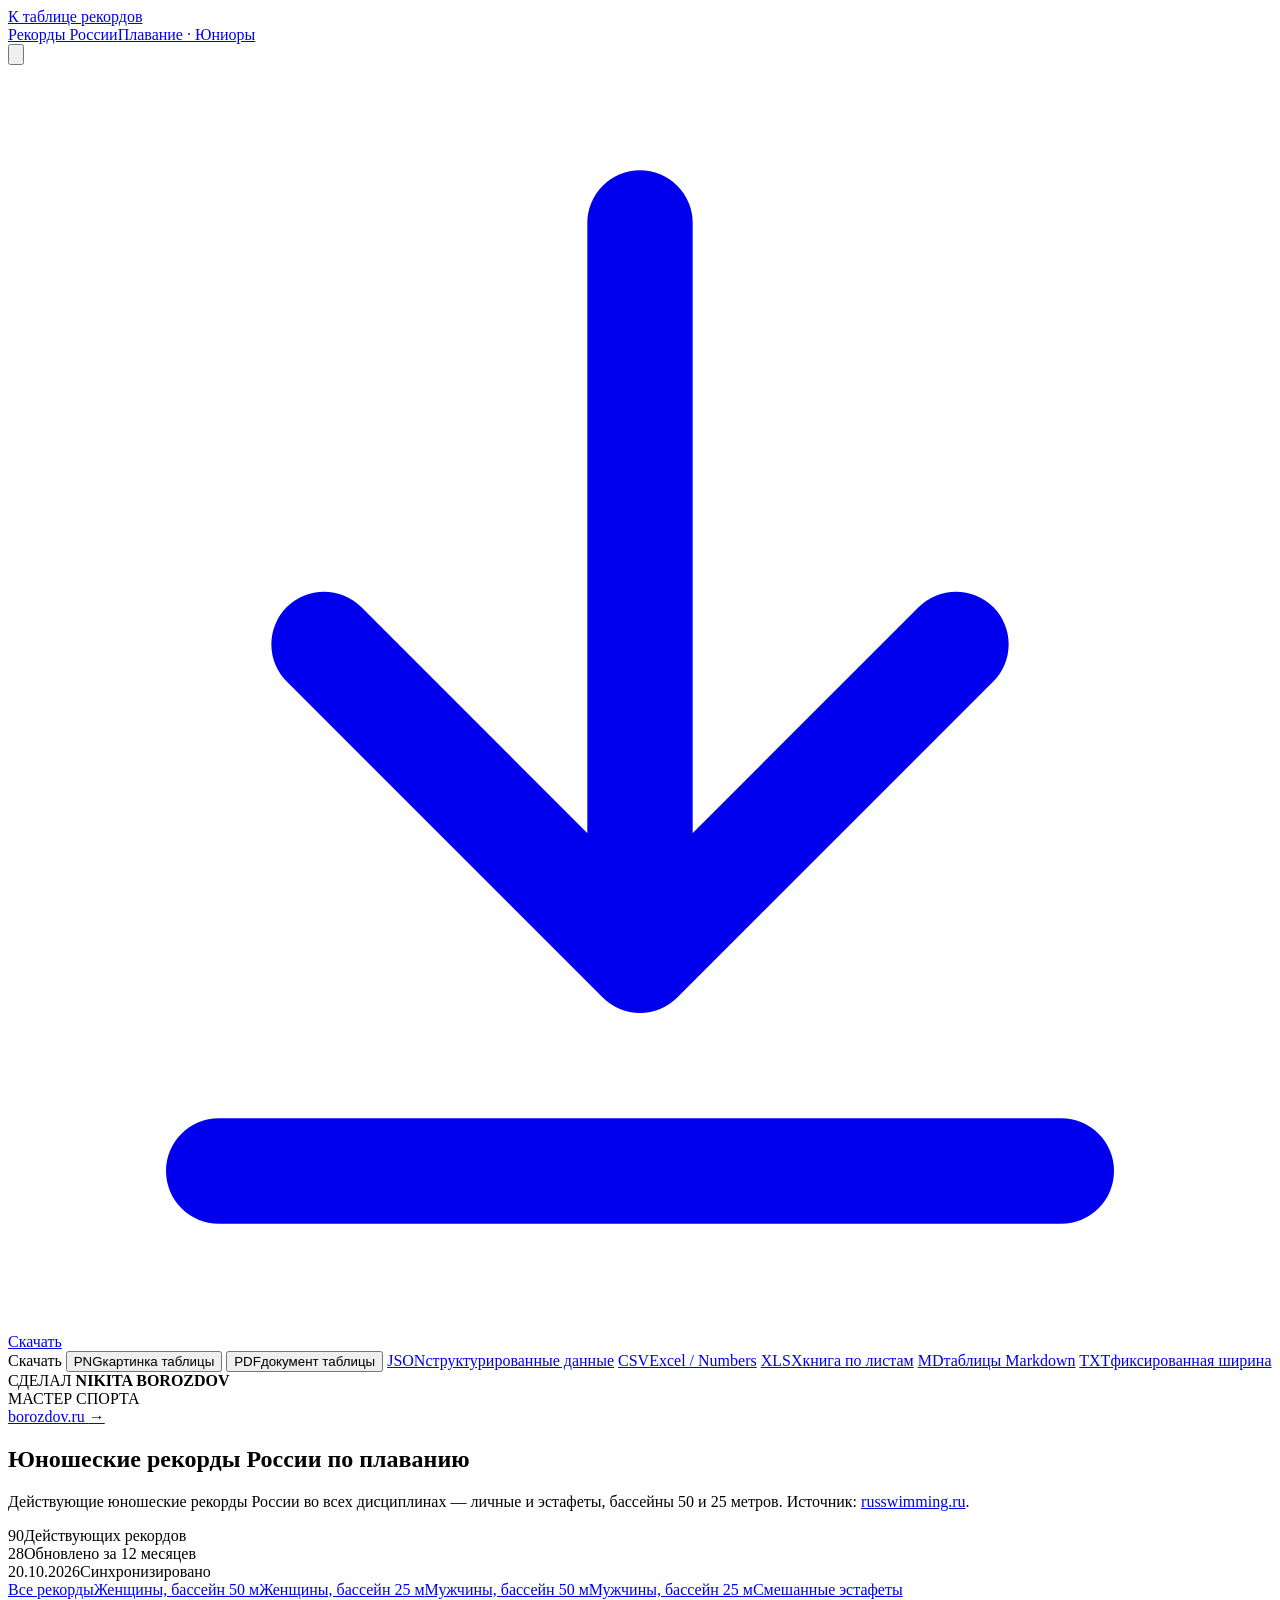
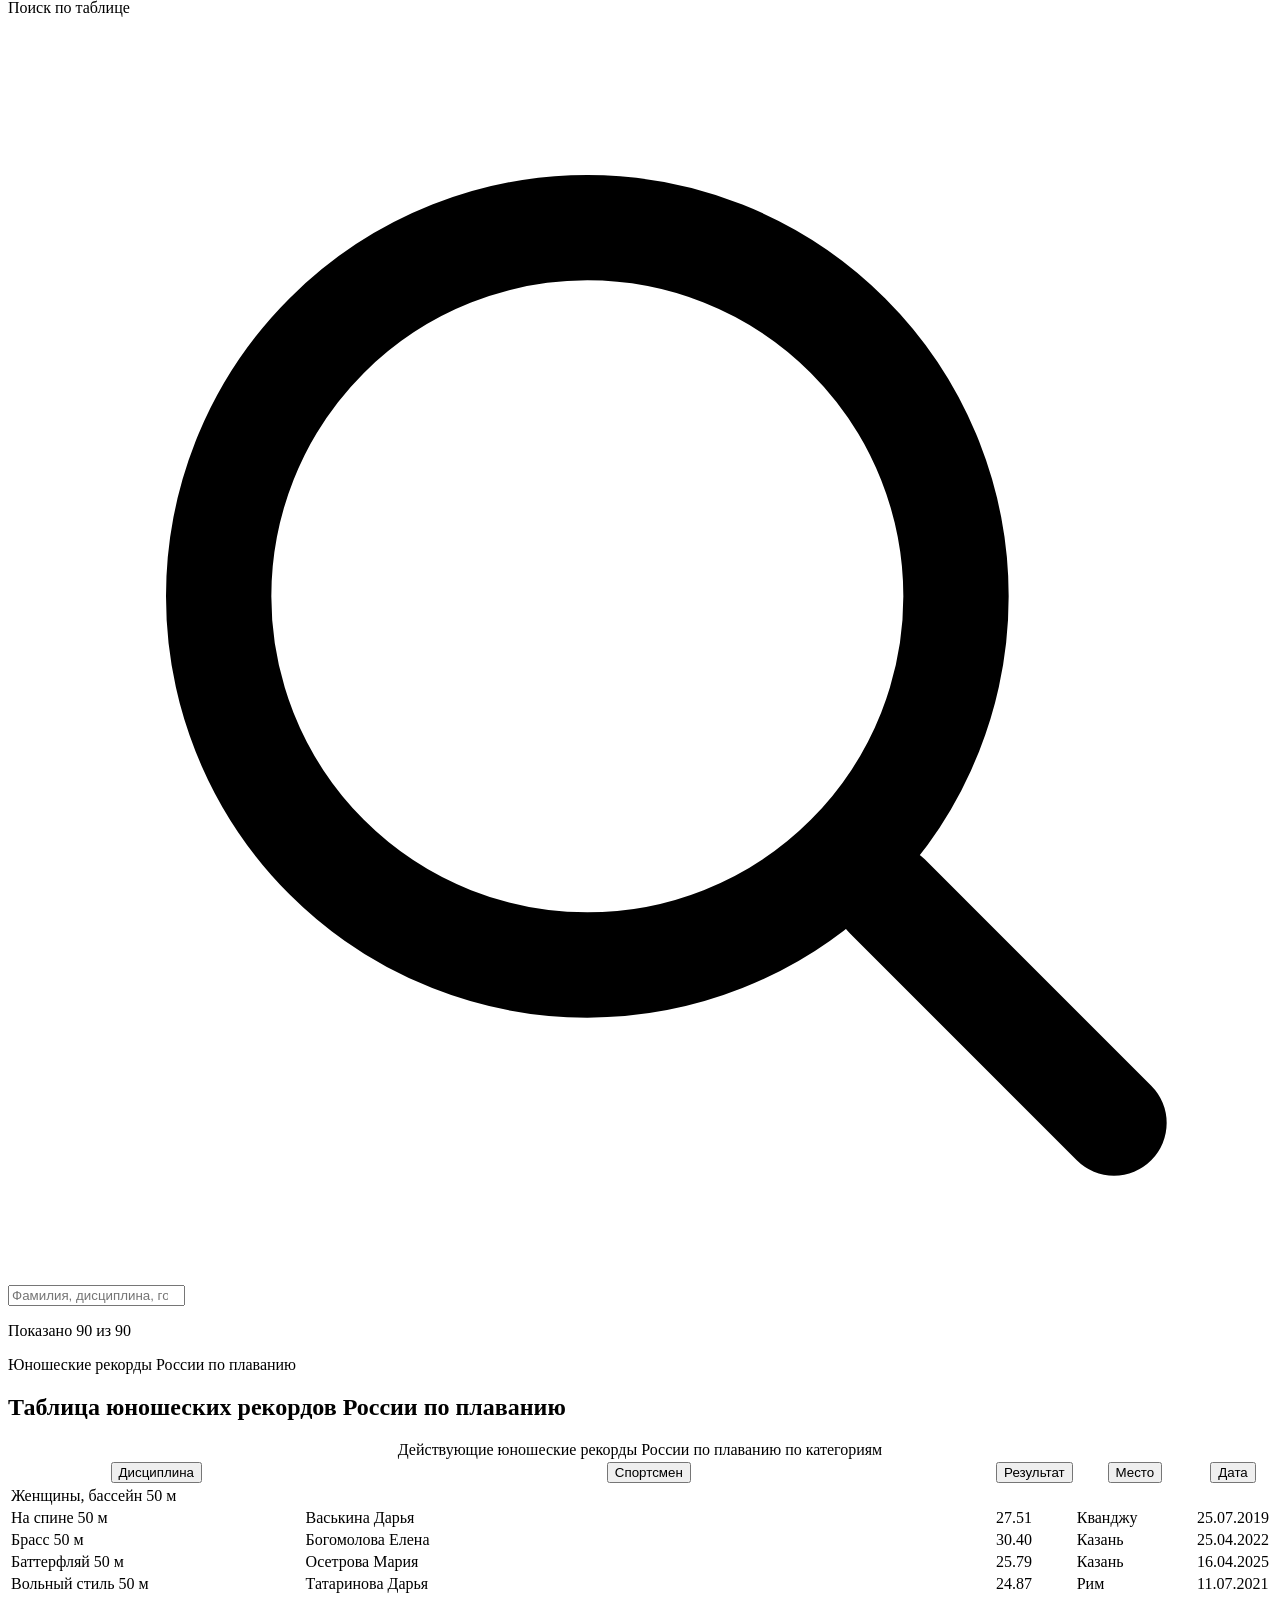
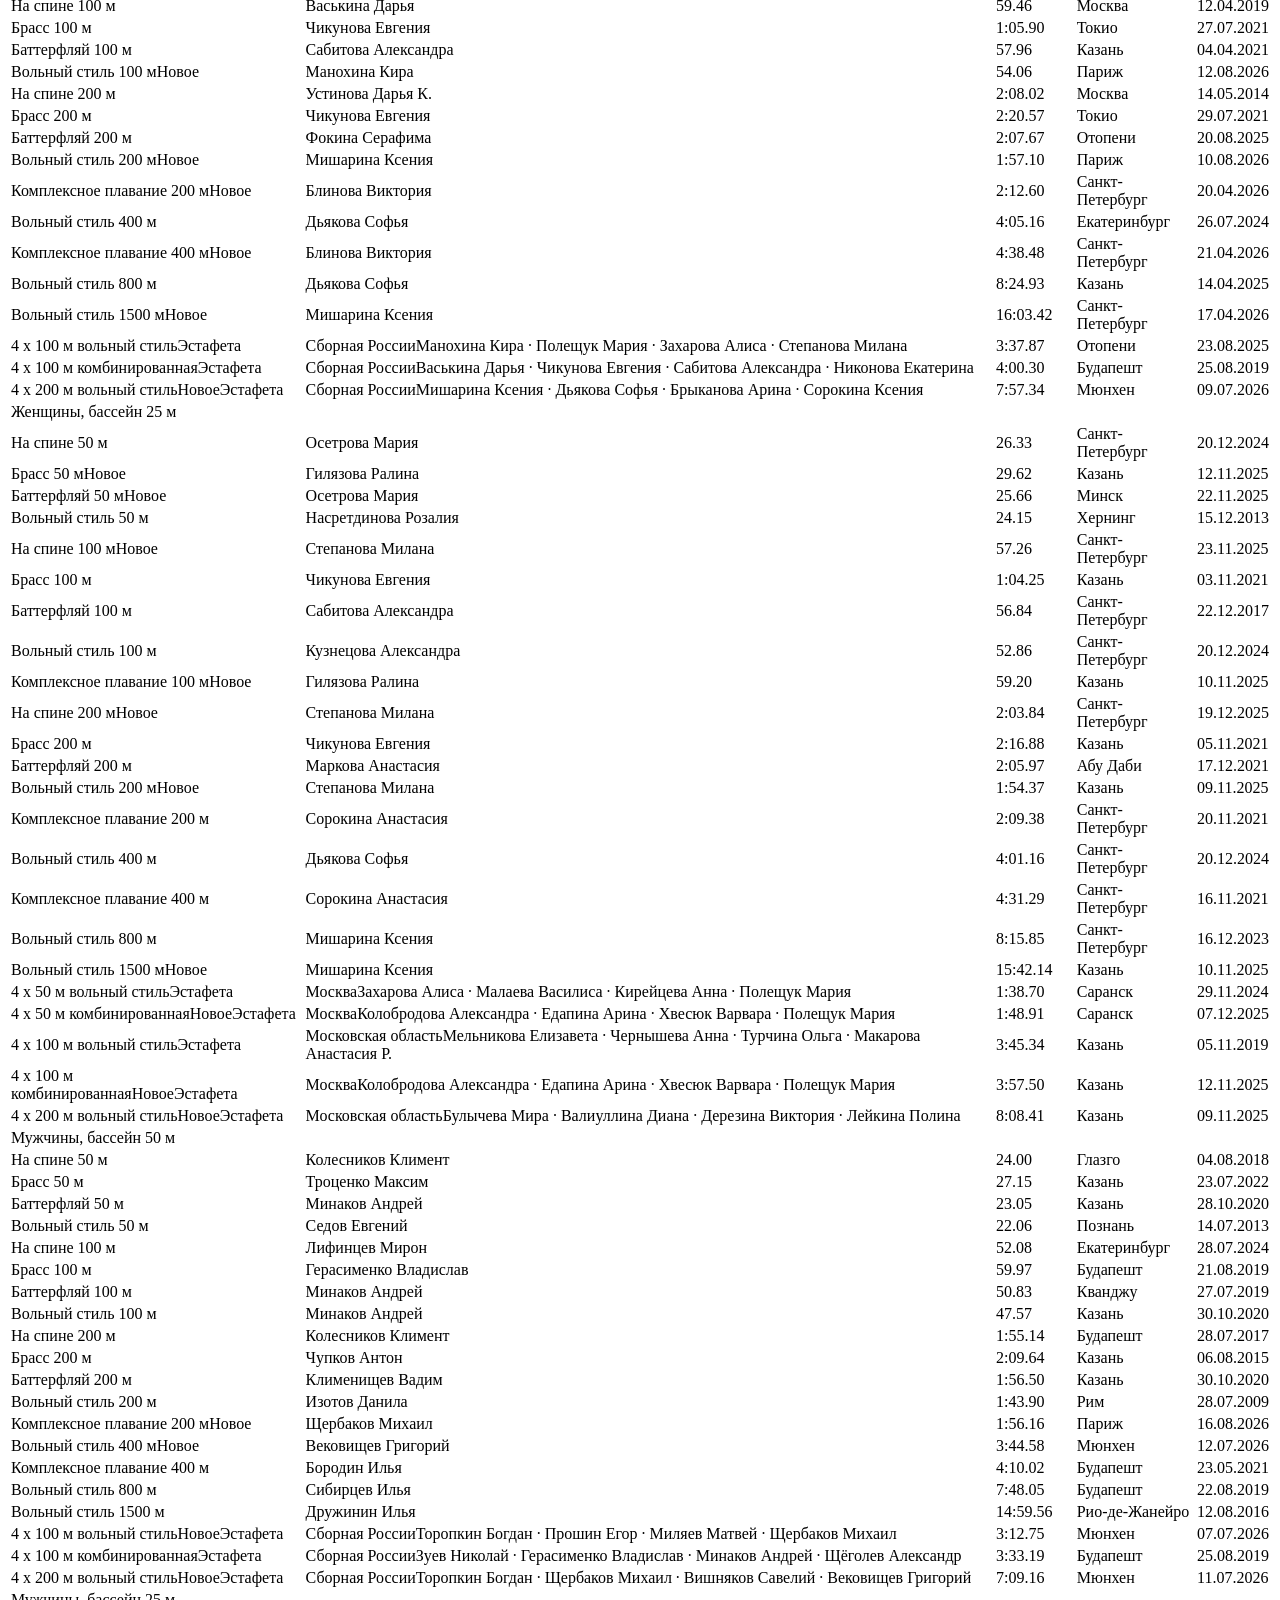
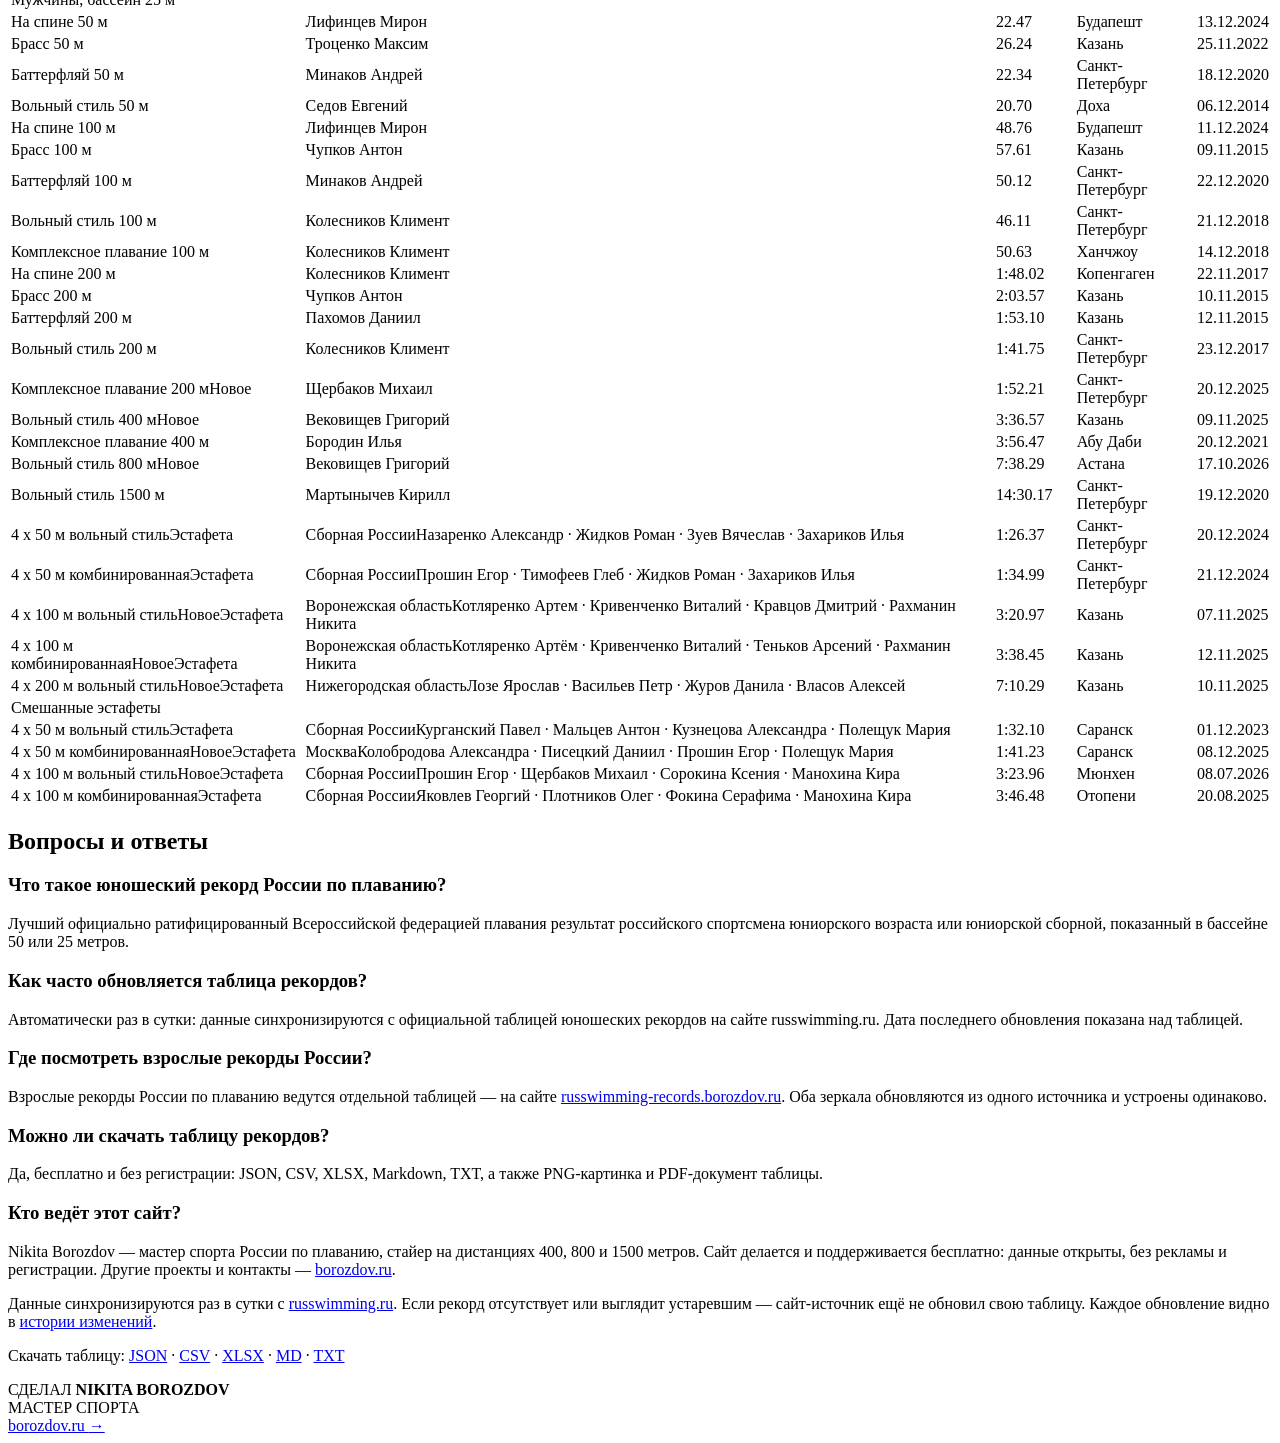
==== public/index.html @ cd6a2c94 "data: update records 2026-10-20" ====
<!doctype html>
<html lang="ru" class="no-js" data-theme="obsidian">
<head>
<meta charset="utf-8">
<meta name="viewport" content="width=device-width, initial-scale=1, viewport-fit=cover">
<meta name="theme-color" id="theme-color" content="#0d0d0d">
<script>
(function () {
  var d = document.documentElement;
  d.classList.remove("no-js");
  var lik = "obsidian";
  try {
    var saved = localStorage.getItem("lik");
    if (saved === "titan" || saved === "obsidian") lik = saved;
    else if (window.matchMedia("(prefers-color-scheme: light)").matches) lik = "titan";
  } catch (e) {}
  d.setAttribute("data-theme", lik);
  var m = document.getElementById("theme-color");
  if (m) m.setAttribute("content", lik === "titan" ? "#fafafa" : "#0d0d0d");
})();
</script>
<title>Юношеские рекорды России по плаванию — таблица 2026, бассейны 50 и 25 м</title>
<meta name="description" content="Действующие юношеские рекорды России по плаванию: личные и эстафетные, бассейны 50 и 25 м. Таблица обновляется ежедневно. Скачать бесплатно: JSON, CSV, XLSX, PDF.">
<meta name="keywords" content="юношеские рекорды России по плаванию, юниорские рекорды плавание, юниоры, рекорды России по плаванию, плавание рекорды, вольный стиль, брасс, баттерфляй, на спине, комплексное плавание, бассейн 50м, бассейн 25м, russwimming">
<meta name="robots" content="index, follow">
<meta name="author" content="Никита Бороздов">
<link rel="canonical" href="https://russwimming-records-junior.borozdov.ru/">
<meta property="og:type" content="website">
<meta property="og:site_name" content="Юношеские рекорды России по плаванию">
<meta property="og:title" content="Юношеские рекорды России по плаванию">
<meta property="og:description" content="Действующие юношеские рекорды России по плаванию: личные и эстафетные, бассейны 50 и 25 м. Таблица обновляется ежедневно. Скачать бесплатно: JSON, CSV, XLSX, PDF.">
<meta property="og:url" content="https://russwimming-records-junior.borozdov.ru/">
<meta property="og:locale" content="ru_RU">
<meta property="og:image" content="https://russwimming-records-junior.borozdov.ru/og-image.png">
<meta property="og:image:width" content="1200">
<meta property="og:image:height" content="630">
<meta property="og:image:alt" content="Юношеские рекорды России по плаванию — актуальная таблица">
<meta name="twitter:card" content="summary_large_image">
<meta name="twitter:title" content="Юношеские рекорды России по плаванию">
<meta name="twitter:description" content="Действующие юношеские рекорды России по плаванию: личные и эстафетные, бассейны 50 и 25 м. Таблица обновляется ежедневно. Скачать бесплатно: JSON, CSV, XLSX, PDF.">
<meta name="twitter:image" content="https://russwimming-records-junior.borozdov.ru/og-image.png">
<meta name="google-site-verification" content="qOwWmdq24kGcVTyxc1GL2W8TxQk63Z5lBH3NSv4hH4s">
<meta name="yandex-verification" content="80f947e774535d84">
<link rel="icon" type="image/png" sizes="120x120" href="/favicon-120.png">
<link rel="icon" href="/favicon.ico" sizes="48x48">
<link rel="apple-touch-icon" href="/apple-touch-icon.png">
<meta name="apple-mobile-web-app-title" content="Юниоры">
<meta name="mobile-web-app-capable" content="yes">
<meta name="apple-mobile-web-app-capable" content="yes">
<meta name="apple-mobile-web-app-status-bar-style" content="default">
<link rel="manifest" href="/site.webmanifest">
<link rel="apple-touch-startup-image" media="screen and (device-width: 440px) and (device-height: 956px) and (-webkit-device-pixel-ratio: 3) and (orientation: portrait)" href="/splash/440x956-3x.png">
<link rel="apple-touch-startup-image" media="screen and (device-width: 430px) and (device-height: 932px) and (-webkit-device-pixel-ratio: 3) and (orientation: portrait)" href="/splash/430x932-3x.png">
<link rel="apple-touch-startup-image" media="screen and (device-width: 428px) and (device-height: 926px) and (-webkit-device-pixel-ratio: 3) and (orientation: portrait)" href="/splash/428x926-3x.png">
<link rel="apple-touch-startup-image" media="screen and (device-width: 420px) and (device-height: 912px) and (-webkit-device-pixel-ratio: 3) and (orientation: portrait)" href="/splash/420x912-3x.png">
<link rel="apple-touch-startup-image" media="screen and (device-width: 414px) and (device-height: 896px) and (-webkit-device-pixel-ratio: 3) and (orientation: portrait)" href="/splash/414x896-3x.png">
<link rel="apple-touch-startup-image" media="screen and (device-width: 414px) and (device-height: 896px) and (-webkit-device-pixel-ratio: 2) and (orientation: portrait)" href="/splash/414x896-2x.png">
<link rel="apple-touch-startup-image" media="screen and (device-width: 414px) and (device-height: 736px) and (-webkit-device-pixel-ratio: 3) and (orientation: portrait)" href="/splash/414x736-3x.png">
<link rel="apple-touch-startup-image" media="screen and (device-width: 402px) and (device-height: 874px) and (-webkit-device-pixel-ratio: 3) and (orientation: portrait)" href="/splash/402x874-3x.png">
<link rel="apple-touch-startup-image" media="screen and (device-width: 393px) and (device-height: 852px) and (-webkit-device-pixel-ratio: 3) and (orientation: portrait)" href="/splash/393x852-3x.png">
<link rel="apple-touch-startup-image" media="screen and (device-width: 390px) and (device-height: 844px) and (-webkit-device-pixel-ratio: 3) and (orientation: portrait)" href="/splash/390x844-3x.png">
<link rel="apple-touch-startup-image" media="screen and (device-width: 375px) and (device-height: 812px) and (-webkit-device-pixel-ratio: 3) and (orientation: portrait)" href="/splash/375x812-3x.png">
<link rel="apple-touch-startup-image" media="screen and (device-width: 375px) and (device-height: 667px) and (-webkit-device-pixel-ratio: 2) and (orientation: portrait)" href="/splash/375x667-2x.png">
<link rel="apple-touch-startup-image" media="screen and (device-width: 1032px) and (device-height: 1376px) and (-webkit-device-pixel-ratio: 2) and (orientation: portrait)" href="/splash/1032x1376-2x.png">
<link rel="apple-touch-startup-image" media="screen and (device-width: 1032px) and (device-height: 1376px) and (-webkit-device-pixel-ratio: 2) and (orientation: landscape)" href="/splash/1032x1376-2x-landscape.png">
<link rel="apple-touch-startup-image" media="screen and (device-width: 1024px) and (device-height: 1366px) and (-webkit-device-pixel-ratio: 2) and (orientation: portrait)" href="/splash/1024x1366-2x.png">
<link rel="apple-touch-startup-image" media="screen and (device-width: 1024px) and (device-height: 1366px) and (-webkit-device-pixel-ratio: 2) and (orientation: landscape)" href="/splash/1024x1366-2x-landscape.png">
<link rel="apple-touch-startup-image" media="screen and (device-width: 834px) and (device-height: 1210px) and (-webkit-device-pixel-ratio: 2) and (orientation: portrait)" href="/splash/834x1210-2x.png">
<link rel="apple-touch-startup-image" media="screen and (device-width: 834px) and (device-height: 1210px) and (-webkit-device-pixel-ratio: 2) and (orientation: landscape)" href="/splash/834x1210-2x-landscape.png">
<link rel="apple-touch-startup-image" media="screen and (device-width: 834px) and (device-height: 1194px) and (-webkit-device-pixel-ratio: 2) and (orientation: portrait)" href="/splash/834x1194-2x.png">
<link rel="apple-touch-startup-image" media="screen and (device-width: 834px) and (device-height: 1194px) and (-webkit-device-pixel-ratio: 2) and (orientation: landscape)" href="/splash/834x1194-2x-landscape.png">
<link rel="apple-touch-startup-image" media="screen and (device-width: 834px) and (device-height: 1112px) and (-webkit-device-pixel-ratio: 2) and (orientation: portrait)" href="/splash/834x1112-2x.png">
<link rel="apple-touch-startup-image" media="screen and (device-width: 834px) and (device-height: 1112px) and (-webkit-device-pixel-ratio: 2) and (orientation: landscape)" href="/splash/834x1112-2x-landscape.png">
<link rel="apple-touch-startup-image" media="screen and (device-width: 820px) and (device-height: 1180px) and (-webkit-device-pixel-ratio: 2) and (orientation: portrait)" href="/splash/820x1180-2x.png">
<link rel="apple-touch-startup-image" media="screen and (device-width: 820px) and (device-height: 1180px) and (-webkit-device-pixel-ratio: 2) and (orientation: landscape)" href="/splash/820x1180-2x-landscape.png">
<link rel="apple-touch-startup-image" media="screen and (device-width: 810px) and (device-height: 1080px) and (-webkit-device-pixel-ratio: 2) and (orientation: portrait)" href="/splash/810x1080-2x.png">
<link rel="apple-touch-startup-image" media="screen and (device-width: 810px) and (device-height: 1080px) and (-webkit-device-pixel-ratio: 2) and (orientation: landscape)" href="/splash/810x1080-2x-landscape.png">
<link rel="apple-touch-startup-image" media="screen and (device-width: 768px) and (device-height: 1024px) and (-webkit-device-pixel-ratio: 2) and (orientation: portrait)" href="/splash/768x1024-2x.png">
<link rel="apple-touch-startup-image" media="screen and (device-width: 768px) and (device-height: 1024px) and (-webkit-device-pixel-ratio: 2) and (orientation: landscape)" href="/splash/768x1024-2x-landscape.png">
<link rel="apple-touch-startup-image" media="screen and (device-width: 744px) and (device-height: 1133px) and (-webkit-device-pixel-ratio: 2) and (orientation: portrait)" href="/splash/744x1133-2x.png">
<link rel="apple-touch-startup-image" media="screen and (device-width: 744px) and (device-height: 1133px) and (-webkit-device-pixel-ratio: 2) and (orientation: landscape)" href="/splash/744x1133-2x-landscape.png">
<link rel="preload" href="/assets/fonts/inter-cyrillic.woff2?v=aebf2ab4" as="font" type="font/woff2" crossorigin>
<link rel="preload" href="/assets/fonts/inter-latin.woff2?v=c9407645" as="font" type="font/woff2" crossorigin>
<link rel="preload" href="/assets/fonts/jetbrains-mono-latin.woff2?v=2c32b9b3" as="font" type="font/woff2" crossorigin>
<style>/* Локальные шрифты. Сгенерировано scripts/fetch_fonts.py — руками не править. */

@font-face {
  font-family: 'Inter';
  font-style: normal;
  font-weight: 400 700;
  font-display: swap;
  src: url('/assets/fonts/inter-cyrillic.woff2?v=aebf2ab4') format('woff2');
  unicode-range: U+0301, U+0400-045F, U+0490-0491, U+04B0-04B1, U+2116;
}

@font-face {
  font-family: 'Inter';
  font-style: normal;
  font-weight: 400 700;
  font-display: swap;
  src: url('/assets/fonts/inter-latin.woff2?v=c9407645') format('woff2');
  unicode-range: U+0000-00FF, U+0131, U+0152-0153, U+02BB-02BC, U+02C6, U+02DA, U+02DC, U+0304, U+0308, U+0329, U+2000-206F, U+20AC, U+2122, U+2191, U+2193, U+2212, U+2215, U+FEFF, U+FFFD;
}

@font-face {
  font-family: 'JetBrains Mono';
  font-style: normal;
  font-weight: 400 700;
  font-display: swap;
  src: url('/assets/fonts/jetbrains-mono-cyrillic.woff2?v=4995a9a4') format('woff2');
  unicode-range: U+0301, U+0400-045F, U+0490-0491, U+04B0-04B1, U+2116;
}

@font-face {
  font-family: 'JetBrains Mono';
  font-style: normal;
  font-weight: 400 700;
  font-display: swap;
  src: url('/assets/fonts/jetbrains-mono-latin.woff2?v=2c32b9b3') format('woff2');
  unicode-range: U+0000-00FF, U+0131, U+0152-0153, U+02BB-02BC, U+02C6, U+02DA, U+02DC, U+0304, U+0308, U+0329, U+2000-206F, U+20AC, U+2122, U+2191, U+2193, U+2212, U+2215, U+FEFF, U+FFFD;
}
</style>
<link rel="stylesheet" href="/assets/style.css?v=80a8dc50">
<script>
(function(m,e,t,r,i,k,a){
    m[i]=m[i]||function(){(m[i].a=m[i].a||[]).push(arguments)};
    m[i].l=1*new Date();
})(window, document, 'script', 'https://mc.yandex.ru/metrika/tag.js?id=109048777', 'ym');
window.YM_COUNTER_ID = 109048777;
ym(109048777, 'init', {ssr:true, webvisor:true, clickmap:true, ecommerce:"dataLayer", referrer: document.referrer, url: location.href, accurateTrackBounce:true, trackLinks:true});
(function () {
  function start() {
    for (var j = 0; j < document.scripts.length; j++) {if (document.scripts[j].src === 'https://mc.yandex.ru/metrika/tag.js?id=109048777') { return; }}
    var k = document.createElement('script'), a = document.getElementsByTagName('script')[0];
    k.async = 1;
    k.src = 'https://mc.yandex.ru/metrika/tag.js?id=109048777';
    a.parentNode.insertBefore(k, a);
  }
  if (document.readyState === "complete") start();
  else window.addEventListener("load", start, { once: true });
})();
</script>
<noscript><div><img src="https://mc.yandex.ru/watch/109048777" style="position:absolute; left:-9999px;" alt=""></div></noscript>
<script type="application/ld+json">{"@context": "https://schema.org", "@graph": [{"@type": "WebSite", "@id": "https://russwimming-records-junior.borozdov.ru/#website", "url": "https://russwimming-records-junior.borozdov.ru/", "name": "Юношеские рекорды России по плаванию", "description": "Действующие юношеские рекорды России по плаванию: личные и эстафетные, бассейны 50 и 25 м. Таблица обновляется ежедневно. Скачать бесплатно: JSON, CSV, XLSX, PDF.", "inLanguage": "ru", "publisher": {"@type": "Person", "name": "Никита Бороздов", "url": "https://borozdov.ru/"}}, {"@type": "Dataset", "@id": "https://russwimming-records-junior.borozdov.ru/#dataset", "name": "Юношеские рекорды России по плаванию", "description": "Действующие юношеские рекорды России по плаванию: личные и эстафетные, бассейны 50 и 25 м. Таблица обновляется ежедневно. Скачать бесплатно: JSON, CSV, XLSX, PDF.", "url": "https://russwimming-records-junior.borozdov.ru/", "inLanguage": "ru", "keywords": ["юношеские рекорды России", "рекорды России", "плавание", "бассейн 50 м", "бассейн 25 м", "эстафеты"], "dateModified": "2026-10-20T10:43:21Z", "temporalCoverage": "2009/2026", "isBasedOn": "https://russwimming.ru/records/junior/", "license": "https://creativecommons.org/licenses/by/4.0/", "creator": {"@type": "Organization", "name": "Всероссийская федерация плавания", "url": "https://russwimming.ru"}, "distribution": [{"@type": "DataDownload", "encodingFormat": "application/json", "contentUrl": "https://russwimming-records-junior.borozdov.ru/records.json"}, {"@type": "DataDownload", "encodingFormat": "text/csv", "contentUrl": "https://russwimming-records-junior.borozdov.ru/records.csv"}, {"@type": "DataDownload", "encodingFormat": "application/vnd.openxmlformats-officedocument.spreadsheetml.sheet", "contentUrl": "https://russwimming-records-junior.borozdov.ru/records.xlsx"}, {"@type": "DataDownload", "encodingFormat": "text/markdown", "contentUrl": "https://russwimming-records-junior.borozdov.ru/records.md"}, {"@type": "DataDownload", "encodingFormat": "text/plain", "contentUrl": "https://russwimming-records-junior.borozdov.ru/records.txt"}]}, {"@type": "FAQPage", "@id": "https://russwimming-records-junior.borozdov.ru/#faq", "mainEntity": [{"@type": "Question", "name": "Что такое юношеский рекорд России по плаванию?", "acceptedAnswer": {"@type": "Answer", "text": "Лучший официально ратифицированный Всероссийской федерацией плавания результат российского спортсмена юниорского возраста или юниорской сборной, показанный в бассейне 50 или 25 метров."}}, {"@type": "Question", "name": "Как часто обновляется таблица рекордов?", "acceptedAnswer": {"@type": "Answer", "text": "Автоматически раз в сутки: данные синхронизируются с официальной таблицей юношеских рекордов на сайте russwimming.ru. Дата последнего обновления показана над таблицей."}}, {"@type": "Question", "name": "Где посмотреть взрослые рекорды России?", "acceptedAnswer": {"@type": "Answer", "text": "Взрослые рекорды России по плаванию ведутся отдельной таблицей — на сайте russwimming-records.borozdov.ru. Оба зеркала обновляются из одного источника и устроены одинаково."}}, {"@type": "Question", "name": "Можно ли скачать таблицу рекордов?", "acceptedAnswer": {"@type": "Answer", "text": "Да, бесплатно и без регистрации: JSON, CSV, XLSX, Markdown, TXT, а также PNG-картинка и PDF-документ таблицы."}}, {"@type": "Question", "name": "Кто ведёт этот сайт?", "acceptedAnswer": {"@type": "Answer", "text": "Nikita Borozdov — мастер спорта России по плаванию, стайер на дистанциях 400, 800 и 1500 метров. Сайт делается и поддерживается бесплатно: данные открыты, без рекламы и регистрации. Другие проекты и контакты — borozdov.ru."}}]}]}</script>
</head>
<body>
<a class="skip-link" href="#table">К таблице рекордов</a>

<header class="site-header">
  <div class="shell header-inner">
    <div class="brand">
      <a class="wordmark" href="/">Рекорды России<span class="wordmark-sub">Плавание · Юниоры</span></a>
    </div>
    <div class="header-actions">
      <button class="icon-btn js-only" id="theme-toggle" aria-label="Сменить лик"><svg viewBox="0 0 24 24" fill="none" stroke="currentColor" stroke-width="2" stroke-linecap="round" stroke-linejoin="round" aria-hidden="true"><circle cx="12" cy="12" r="4"/><path d="M12 2v2M12 20v2M4.93 4.93l1.41 1.41M17.66 17.66l1.41 1.41M2 12h2M20 12h2M4.93 19.07l1.41-1.41M17.66 6.34l1.41-1.41"/></svg></button>
      <div class="dl" id="dl-menu">
        <a class="btn btn-primary" id="dl-btn" href="#downloads" aria-haspopup="true" aria-expanded="false" aria-controls="dl-panel">
          <svg viewBox="0 0 24 24" fill="none" stroke="currentColor" stroke-width="2" stroke-linecap="round" stroke-linejoin="round" aria-hidden="true"><path d="M12 3v12M6 11l6 6 6-6M4 21h16"/></svg>
          <span class="btn-label">Скачать</span>
        </a>
        <div class="dl-panel" id="dl-panel">
          <span class="label dl-title" aria-hidden="true">Скачать</span>
          <button type="button" class="js-only" id="dl-png-btn"><span class="fmt">PNG</span><span class="hint">картинка таблицы</span></button>
          <button type="button" class="js-only" id="dl-pdf-btn"><span class="fmt">PDF</span><span class="hint">документ таблицы</span></button>
          <span class="dl-sep js-only" role="separator"></span>
          <a href="/records.json" download><span class="fmt">JSON</span><span class="hint">структурированные данные</span></a>
          <a href="/records.csv" download><span class="fmt">CSV</span><span class="hint">Excel / Numbers</span></a>
          <a href="/records.xlsx" download><span class="fmt">XLSX</span><span class="hint">книга по листам</span></a>
          <a href="/records.md" download><span class="fmt">MD</span><span class="hint">таблицы Markdown</span></a>
          <a href="/records.txt" download><span class="fmt">TXT</span><span class="hint">фиксированная ширина</span></a>
          <span class="dl-sep js-only" id="install-sep" role="separator" hidden></span>
          <button type="button" class="js-only" id="install" hidden><span class="fmt">APP</span><span class="hint">установить приложение</span></button>
        </div>
      </div>
    </div>
  </div>
</header>
<p class="net-note label js-only" id="net-note" hidden></p>

<div class="author-strip">
  <div class="shell author-strip-inner">
    <div class="signature">СДЕЛАЛ <b>NIKITA BOROZDOV</b><br>МАСТЕР СПОРТА</div>
    <a class="btn author-link" href="https://borozdov.ru/?utm_source=russwimming-records-junior.borozdov.ru&amp;utm_medium=referral&amp;utm_campaign=header" rel="author noopener" target="_blank">borozdov.ru <span class="arrow" aria-hidden="true">&#8594;</span></a>
  </div>
</div>

<main class="shell" id="main">
  <section class="hero">
    
    <h1>Юношеские рекорды России по плаванию</h1>
    <p class="hero-meta">Действующие юношеские рекорды России во всех дисциплинах — личные и эстафеты, бассейны 50 и 25 метров. Источник: <a href="https://russwimming.ru/records/junior/" rel="noopener" target="_blank">russwimming.ru</a>.</p>
    <div class="stat-strip"><div class="stat"><span class="stat-value">90</span><span class="label">Действующих рекордов</span></div><div class="stat"><span class="stat-value">28</span><span class="label">Обновлено за 12 месяцев</span></div><div class="stat"><span class="stat-value">20.10.2026</span><span class="label">Синхронизировано</span></div></div>
  </section>

  <nav class="cat-nav" aria-label="Категории рекордов"><a class="cat-link is-current" href="/" aria-current="page">Все рекорды</a><a class="cat-link" href="/women-lcm/">Женщины, бассейн 50 м</a><a class="cat-link" href="/women-scm/">Женщины, бассейн 25 м</a><a class="cat-link" href="/men-lcm/">Мужчины, бассейн 50 м</a><a class="cat-link" href="/men-scm/">Мужчины, бассейн 25 м</a><a class="cat-link" href="/mixed/">Смешанные эстафеты</a></nav>

  <section class="controls js-only" aria-label="Поиск и фильтры">
    <div class="search-row">
      <label class="search">
        <span class="sr-only">Поиск по таблице</span>
        <svg class="search-icon" viewBox="0 0 24 24" fill="none" stroke="currentColor" stroke-width="2" stroke-linecap="round" aria-hidden="true"><circle cx="11" cy="11" r="7"/><path d="m21 21-4.3-4.3"/></svg>
        <input id="search" type="search" placeholder="Фамилия, дисциплина, город…" autocomplete="off" autocorrect="off" autocapitalize="off" spellcheck="false" enterkeyhint="search">
      </label>
      <p class="result-count label" id="visible-count" role="status" aria-live="polite">Показано 90 из 90</p>
    </div>
    <div class="filters" id="filters"></div>
  </section>

  <p class="print-head"><span class="print-title">Юношеские рекорды России по плаванию</span><span class="print-meta"></span></p>

  <section id="table" tabindex="-1" aria-labelledby="table-h">
    <h2 id="table-h" class="sr-only">Таблица юношеских рекордов России по плаванию</h2>
    <div class="table-frame"><div class="table-scroll"><table class="records" role="table"><caption class="sr-only">Действующие юношеские рекорды России по плаванию по категориям</caption><thead role="rowgroup"><tr role="row"><th scope="col" role="columnheader" class="col-disc th-sortable" data-key="disc" aria-sort="none"><button type="button" class="th-btn">Дисциплина<span class="sort-ind" aria-hidden="true"></span></button></th><th scope="col" role="columnheader" class="col-athlete th-sortable" data-key="athlete" aria-sort="none"><button type="button" class="th-btn">Спортсмен<span class="sort-ind" aria-hidden="true"></span></button></th><th scope="col" role="columnheader" class="col-result th-sortable" data-key="result" aria-sort="none"><button type="button" class="th-btn">Результат<span class="sort-ind" aria-hidden="true"></span></button></th><th scope="col" role="columnheader" class="col-location th-sortable" data-key="location" aria-sort="none"><button type="button" class="th-btn">Место<span class="sort-ind" aria-hidden="true"></span></button></th><th scope="col" role="columnheader" class="col-date th-sortable" data-key="date" aria-sort="none"><button type="button" class="th-btn">Дата<span class="sort-ind" aria-hidden="true"></span></button></th></tr></thead><tbody role="rowgroup" data-cat="women-lcm" aria-label="Женщины, бассейн 50 м"><tr class="group-row" role="row"><td role="cell" colspan="5"><span class="group-title">Женщины, бассейн 50 м</span></td></tr><tr role="row" data-i="1" data-sex="women" data-pool="lcm" data-stroke="backstroke" data-relay="0" data-date="2019-07-25" data-sec="27.51"><td role="cell" class="col-disc"><span class="disc-name">На спине 50 м</span></td><td role="cell" class="col-athlete">Васькина Дарья</td><td role="cell" class="col-result" data-label="Результат"><span class="result-value">27.51</span></td><td role="cell" class="col-location" data-label="Место">Кванджу</td><td role="cell" class="col-date" data-label="Дата"><time datetime="2019-07-25">25.07.2019</time></td></tr><tr role="row" data-i="2" data-sex="women" data-pool="lcm" data-stroke="breaststroke" data-relay="0" data-date="2022-04-25" data-sec="30.4"><td role="cell" class="col-disc"><span class="disc-name">Брасс 50 м</span></td><td role="cell" class="col-athlete">Богомолова Елена</td><td role="cell" class="col-result" data-label="Результат"><span class="result-value">30.40</span></td><td role="cell" class="col-location" data-label="Место">Казань</td><td role="cell" class="col-date" data-label="Дата"><time datetime="2022-04-25">25.04.2022</time></td></tr><tr role="row" data-i="3" data-sex="women" data-pool="lcm" data-stroke="butterfly" data-relay="0" data-date="2025-04-16" data-sec="25.79"><td role="cell" class="col-disc"><span class="disc-name">Баттерфляй 50 м</span></td><td role="cell" class="col-athlete">Осетрова Мария</td><td role="cell" class="col-result" data-label="Результат"><span class="result-value">25.79</span></td><td role="cell" class="col-location" data-label="Место">Казань</td><td role="cell" class="col-date" data-label="Дата"><time datetime="2025-04-16">16.04.2025</time></td></tr><tr role="row" data-i="4" data-sex="women" data-pool="lcm" data-stroke="freestyle" data-relay="0" data-date="2021-07-11" data-sec="24.87"><td role="cell" class="col-disc"><span class="disc-name">Вольный стиль 50 м</span></td><td role="cell" class="col-athlete">Татаринова Дарья</td><td role="cell" class="col-result" data-label="Результат"><span class="result-value">24.87</span></td><td role="cell" class="col-location" data-label="Место">Рим</td><td role="cell" class="col-date" data-label="Дата"><time datetime="2021-07-11">11.07.2021</time></td></tr><tr role="row" data-i="5" data-sex="women" data-pool="lcm" data-stroke="backstroke" data-relay="0" data-date="2019-04-12" data-sec="59.46"><td role="cell" class="col-disc"><span class="disc-name">На спине 100 м</span></td><td role="cell" class="col-athlete">Васькина Дарья</td><td role="cell" class="col-result" data-label="Результат"><span class="result-value">59.46</span></td><td role="cell" class="col-location" data-label="Место">Москва</td><td role="cell" class="col-date" data-label="Дата"><time datetime="2019-04-12">12.04.2019</time></td></tr><tr role="row" data-i="6" data-sex="women" data-pool="lcm" data-stroke="breaststroke" data-relay="0" data-date="2021-07-27" data-sec="65.9"><td role="cell" class="col-disc"><span class="disc-name">Брасс 100 м</span></td><td role="cell" class="col-athlete">Чикунова Евгения</td><td role="cell" class="col-result" data-label="Результат"><span class="result-value">1:05.90</span></td><td role="cell" class="col-location" data-label="Место">Токио</td><td role="cell" class="col-date" data-label="Дата"><time datetime="2021-07-27">27.07.2021</time></td></tr><tr role="row" data-i="7" data-sex="women" data-pool="lcm" data-stroke="butterfly" data-relay="0" data-date="2021-04-04" data-sec="57.96"><td role="cell" class="col-disc"><span class="disc-name">Баттерфляй 100 м</span></td><td role="cell" class="col-athlete">Сабитова Александра</td><td role="cell" class="col-result" data-label="Результат"><span class="result-value">57.96</span></td><td role="cell" class="col-location" data-label="Место">Казань</td><td role="cell" class="col-date" data-label="Дата"><time datetime="2021-04-04">04.04.2021</time></td></tr><tr role="row" data-i="8" data-sex="women" data-pool="lcm" data-stroke="freestyle" data-relay="0" data-date="2026-08-12" data-sec="54.06"><td role="cell" class="col-disc"><span class="disc-name">Вольный стиль 100 м</span><span class="badge badge-fresh">Новое</span></td><td role="cell" class="col-athlete">Манохина Кира</td><td role="cell" class="col-result" data-label="Результат"><span class="result-value">54.06</span></td><td role="cell" class="col-location" data-label="Место">Париж</td><td role="cell" class="col-date" data-label="Дата"><time datetime="2026-08-12">12.08.2026</time></td></tr><tr role="row" data-i="9" data-sex="women" data-pool="lcm" data-stroke="backstroke" data-relay="0" data-date="2014-05-14" data-sec="128.02"><td role="cell" class="col-disc"><span class="disc-name">На спине 200 м</span></td><td role="cell" class="col-athlete">Устинова Дарья К.</td><td role="cell" class="col-result" data-label="Результат"><span class="result-value">2:08.02</span></td><td role="cell" class="col-location" data-label="Место">Москва</td><td role="cell" class="col-date" data-label="Дата"><time datetime="2014-05-14">14.05.2014</time></td></tr><tr role="row" data-i="10" data-sex="women" data-pool="lcm" data-stroke="breaststroke" data-relay="0" data-date="2021-07-29" data-sec="140.57"><td role="cell" class="col-disc"><span class="disc-name">Брасс 200 м</span></td><td role="cell" class="col-athlete">Чикунова Евгения</td><td role="cell" class="col-result" data-label="Результат"><span class="result-value">2:20.57</span></td><td role="cell" class="col-location" data-label="Место">Токио</td><td role="cell" class="col-date" data-label="Дата"><time datetime="2021-07-29">29.07.2021</time></td></tr><tr role="row" data-i="11" data-sex="women" data-pool="lcm" data-stroke="butterfly" data-relay="0" data-date="2025-08-20" data-sec="127.67"><td role="cell" class="col-disc"><span class="disc-name">Баттерфляй 200 м</span></td><td role="cell" class="col-athlete">Фокина Серафима</td><td role="cell" class="col-result" data-label="Результат"><span class="result-value">2:07.67</span></td><td role="cell" class="col-location" data-label="Место">Отопени</td><td role="cell" class="col-date" data-label="Дата"><time datetime="2025-08-20">20.08.2025</time></td></tr><tr role="row" data-i="12" data-sex="women" data-pool="lcm" data-stroke="freestyle" data-relay="0" data-date="2026-08-10" data-sec="117.1"><td role="cell" class="col-disc"><span class="disc-name">Вольный стиль 200 м</span><span class="badge badge-fresh">Новое</span></td><td role="cell" class="col-athlete">Мишарина Ксения</td><td role="cell" class="col-result" data-label="Результат"><span class="result-value">1:57.10</span></td><td role="cell" class="col-location" data-label="Место">Париж</td><td role="cell" class="col-date" data-label="Дата"><time datetime="2026-08-10">10.08.2026</time></td></tr><tr role="row" data-i="13" data-sex="women" data-pool="lcm" data-stroke="im" data-relay="0" data-date="2026-04-20" data-sec="132.6"><td role="cell" class="col-disc"><span class="disc-name">Комплексное плавание 200 м</span><span class="badge badge-fresh">Новое</span></td><td role="cell" class="col-athlete">Блинова Виктория</td><td role="cell" class="col-result" data-label="Результат"><span class="result-value">2:12.60</span></td><td role="cell" class="col-location" data-label="Место">Санкт-Петербург</td><td role="cell" class="col-date" data-label="Дата"><time datetime="2026-04-20">20.04.2026</time></td></tr><tr role="row" data-i="14" data-sex="women" data-pool="lcm" data-stroke="freestyle" data-relay="0" data-date="2024-07-26" data-sec="245.16"><td role="cell" class="col-disc"><span class="disc-name">Вольный стиль 400 м</span></td><td role="cell" class="col-athlete">Дьякова Софья</td><td role="cell" class="col-result" data-label="Результат"><span class="result-value">4:05.16</span></td><td role="cell" class="col-location" data-label="Место">Екатеринбург</td><td role="cell" class="col-date" data-label="Дата"><time datetime="2024-07-26">26.07.2024</time></td></tr><tr role="row" data-i="15" data-sex="women" data-pool="lcm" data-stroke="im" data-relay="0" data-date="2026-04-21" data-sec="278.48"><td role="cell" class="col-disc"><span class="disc-name">Комплексное плавание 400 м</span><span class="badge badge-fresh">Новое</span></td><td role="cell" class="col-athlete">Блинова Виктория</td><td role="cell" class="col-result" data-label="Результат"><span class="result-value">4:38.48</span></td><td role="cell" class="col-location" data-label="Место">Санкт-Петербург</td><td role="cell" class="col-date" data-label="Дата"><time datetime="2026-04-21">21.04.2026</time></td></tr><tr role="row" data-i="16" data-sex="women" data-pool="lcm" data-stroke="freestyle" data-relay="0" data-date="2025-04-14" data-sec="504.93"><td role="cell" class="col-disc"><span class="disc-name">Вольный стиль 800 м</span></td><td role="cell" class="col-athlete">Дьякова Софья</td><td role="cell" class="col-result" data-label="Результат"><span class="result-value">8:24.93</span></td><td role="cell" class="col-location" data-label="Место">Казань</td><td role="cell" class="col-date" data-label="Дата"><time datetime="2025-04-14">14.04.2025</time></td></tr><tr role="row" data-i="17" data-sex="women" data-pool="lcm" data-stroke="freestyle" data-relay="0" data-date="2026-04-17" data-sec="963.42"><td role="cell" class="col-disc"><span class="disc-name">Вольный стиль 1500 м</span><span class="badge badge-fresh">Новое</span></td><td role="cell" class="col-athlete">Мишарина Ксения</td><td role="cell" class="col-result" data-label="Результат"><span class="result-value">16:03.42</span></td><td role="cell" class="col-location" data-label="Место">Санкт-Петербург</td><td role="cell" class="col-date" data-label="Дата"><time datetime="2026-04-17">17.04.2026</time></td></tr><tr role="row" data-i="18" data-sex="women" data-pool="lcm" data-stroke="freestyle" data-relay="1" data-date="2025-08-23" data-sec="217.87"><td role="cell" class="col-disc"><span class="disc-name">4 х 100 м вольный стиль</span><span class="badge badge-relay">Эстафета</span></td><td role="cell" class="col-athlete">Сборная России<span class="roster">Манохина Кира · Полещук Мария · Захарова Алиса · Степанова Милана</span></td><td role="cell" class="col-result" data-label="Результат"><span class="result-value">3:37.87</span></td><td role="cell" class="col-location" data-label="Место">Отопени</td><td role="cell" class="col-date" data-label="Дата"><time datetime="2025-08-23">23.08.2025</time></td></tr><tr role="row" data-i="19" data-sex="women" data-pool="lcm" data-stroke="medley_relay" data-relay="1" data-date="2019-08-25" data-sec="240.3"><td role="cell" class="col-disc"><span class="disc-name">4 х 100 м комбинированная</span><span class="badge badge-relay">Эстафета</span></td><td role="cell" class="col-athlete">Сборная России<span class="roster">Васькина Дарья · Чикунова Евгения · Сабитова Александра · Никонова Екатерина</span></td><td role="cell" class="col-result" data-label="Результат"><span class="result-value">4:00.30</span></td><td role="cell" class="col-location" data-label="Место">Будапешт</td><td role="cell" class="col-date" data-label="Дата"><time datetime="2019-08-25">25.08.2019</time></td></tr><tr role="row" data-i="20" data-sex="women" data-pool="lcm" data-stroke="freestyle" data-relay="1" data-date="2026-07-09" data-sec="477.34000000000003"><td role="cell" class="col-disc"><span class="disc-name">4 х 200 м вольный стиль</span><span class="badge badge-fresh">Новое</span><span class="badge badge-relay">Эстафета</span></td><td role="cell" class="col-athlete">Сборная России<span class="roster">Мишарина Ксения · Дьякова Софья · Брыканова Арина · Сорокина Ксения</span></td><td role="cell" class="col-result" data-label="Результат"><span class="result-value">7:57.34</span></td><td role="cell" class="col-location" data-label="Место">Мюнхен</td><td role="cell" class="col-date" data-label="Дата"><time datetime="2026-07-09">09.07.2026</time></td></tr></tbody><tbody role="rowgroup" data-cat="women-scm" aria-label="Женщины, бассейн 25 м"><tr class="group-row" role="row"><td role="cell" colspan="5"><span class="group-title">Женщины, бассейн 25 м</span></td></tr><tr role="row" data-i="21" data-sex="women" data-pool="scm" data-stroke="backstroke" data-relay="0" data-date="2024-12-20" data-sec="26.33"><td role="cell" class="col-disc"><span class="disc-name">На спине 50 м</span></td><td role="cell" class="col-athlete">Осетрова Мария</td><td role="cell" class="col-result" data-label="Результат"><span class="result-value">26.33</span></td><td role="cell" class="col-location" data-label="Место">Санкт-Петербург</td><td role="cell" class="col-date" data-label="Дата"><time datetime="2024-12-20">20.12.2024</time></td></tr><tr role="row" data-i="22" data-sex="women" data-pool="scm" data-stroke="breaststroke" data-relay="0" data-date="2025-11-12" data-sec="29.62"><td role="cell" class="col-disc"><span class="disc-name">Брасс 50 м</span><span class="badge badge-fresh">Новое</span></td><td role="cell" class="col-athlete">Гилязова Ралина</td><td role="cell" class="col-result" data-label="Результат"><span class="result-value">29.62</span></td><td role="cell" class="col-location" data-label="Место">Казань</td><td role="cell" class="col-date" data-label="Дата"><time datetime="2025-11-12">12.11.2025</time></td></tr><tr role="row" data-i="23" data-sex="women" data-pool="scm" data-stroke="butterfly" data-relay="0" data-date="2025-11-22" data-sec="25.66"><td role="cell" class="col-disc"><span class="disc-name">Баттерфляй 50 м</span><span class="badge badge-fresh">Новое</span></td><td role="cell" class="col-athlete">Осетрова Мария</td><td role="cell" class="col-result" data-label="Результат"><span class="result-value">25.66</span></td><td role="cell" class="col-location" data-label="Место">Минск</td><td role="cell" class="col-date" data-label="Дата"><time datetime="2025-11-22">22.11.2025</time></td></tr><tr role="row" data-i="24" data-sex="women" data-pool="scm" data-stroke="freestyle" data-relay="0" data-date="2013-12-15" data-sec="24.15"><td role="cell" class="col-disc"><span class="disc-name">Вольный стиль 50 м</span></td><td role="cell" class="col-athlete">Насретдинова Розалия</td><td role="cell" class="col-result" data-label="Результат"><span class="result-value">24.15</span></td><td role="cell" class="col-location" data-label="Место">Хернинг</td><td role="cell" class="col-date" data-label="Дата"><time datetime="2013-12-15">15.12.2013</time></td></tr><tr role="row" data-i="25" data-sex="women" data-pool="scm" data-stroke="backstroke" data-relay="0" data-date="2025-11-23" data-sec="57.26"><td role="cell" class="col-disc"><span class="disc-name">На спине 100 м</span><span class="badge badge-fresh">Новое</span></td><td role="cell" class="col-athlete">Степанова Милана</td><td role="cell" class="col-result" data-label="Результат"><span class="result-value">57.26</span></td><td role="cell" class="col-location" data-label="Место">Санкт-Петербург</td><td role="cell" class="col-date" data-label="Дата"><time datetime="2025-11-23">23.11.2025</time></td></tr><tr role="row" data-i="26" data-sex="women" data-pool="scm" data-stroke="breaststroke" data-relay="0" data-date="2021-11-03" data-sec="64.25"><td role="cell" class="col-disc"><span class="disc-name">Брасс 100 м</span></td><td role="cell" class="col-athlete">Чикунова Евгения</td><td role="cell" class="col-result" data-label="Результат"><span class="result-value">1:04.25</span></td><td role="cell" class="col-location" data-label="Место">Казань</td><td role="cell" class="col-date" data-label="Дата"><time datetime="2021-11-03">03.11.2021</time></td></tr><tr role="row" data-i="27" data-sex="women" data-pool="scm" data-stroke="butterfly" data-relay="0" data-date="2017-12-22" data-sec="56.84"><td role="cell" class="col-disc"><span class="disc-name">Баттерфляй 100 м</span></td><td role="cell" class="col-athlete">Сабитова Александра</td><td role="cell" class="col-result" data-label="Результат"><span class="result-value">56.84</span></td><td role="cell" class="col-location" data-label="Место">Санкт-Петербург</td><td role="cell" class="col-date" data-label="Дата"><time datetime="2017-12-22">22.12.2017</time></td></tr><tr role="row" data-i="28" data-sex="women" data-pool="scm" data-stroke="freestyle" data-relay="0" data-date="2024-12-20" data-sec="52.86"><td role="cell" class="col-disc"><span class="disc-name">Вольный стиль 100 м</span></td><td role="cell" class="col-athlete">Кузнецова Александра</td><td role="cell" class="col-result" data-label="Результат"><span class="result-value">52.86</span></td><td role="cell" class="col-location" data-label="Место">Санкт-Петербург</td><td role="cell" class="col-date" data-label="Дата"><time datetime="2024-12-20">20.12.2024</time></td></tr><tr role="row" data-i="29" data-sex="women" data-pool="scm" data-stroke="im" data-relay="0" data-date="2025-11-10" data-sec="59.2"><td role="cell" class="col-disc"><span class="disc-name">Комплексное плавание 100 м</span><span class="badge badge-fresh">Новое</span></td><td role="cell" class="col-athlete">Гилязова Ралина</td><td role="cell" class="col-result" data-label="Результат"><span class="result-value">59.20</span></td><td role="cell" class="col-location" data-label="Место">Казань</td><td role="cell" class="col-date" data-label="Дата"><time datetime="2025-11-10">10.11.2025</time></td></tr><tr role="row" data-i="30" data-sex="women" data-pool="scm" data-stroke="backstroke" data-relay="0" data-date="2025-12-19" data-sec="123.84"><td role="cell" class="col-disc"><span class="disc-name">На спине 200 м</span><span class="badge badge-fresh">Новое</span></td><td role="cell" class="col-athlete">Степанова Милана</td><td role="cell" class="col-result" data-label="Результат"><span class="result-value">2:03.84</span></td><td role="cell" class="col-location" data-label="Место">Санкт-Петербург</td><td role="cell" class="col-date" data-label="Дата"><time datetime="2025-12-19">19.12.2025</time></td></tr><tr role="row" data-i="31" data-sex="women" data-pool="scm" data-stroke="breaststroke" data-relay="0" data-date="2021-11-05" data-sec="136.88"><td role="cell" class="col-disc"><span class="disc-name">Брасс 200 м</span></td><td role="cell" class="col-athlete">Чикунова Евгения</td><td role="cell" class="col-result" data-label="Результат"><span class="result-value">2:16.88</span></td><td role="cell" class="col-location" data-label="Место">Казань</td><td role="cell" class="col-date" data-label="Дата"><time datetime="2021-11-05">05.11.2021</time></td></tr><tr role="row" data-i="32" data-sex="women" data-pool="scm" data-stroke="butterfly" data-relay="0" data-date="2021-12-17" data-sec="125.97"><td role="cell" class="col-disc"><span class="disc-name">Баттерфляй 200 м</span></td><td role="cell" class="col-athlete">Маркова Анастасия</td><td role="cell" class="col-result" data-label="Результат"><span class="result-value">2:05.97</span></td><td role="cell" class="col-location" data-label="Место">Абу Даби</td><td role="cell" class="col-date" data-label="Дата"><time datetime="2021-12-17">17.12.2021</time></td></tr><tr role="row" data-i="33" data-sex="women" data-pool="scm" data-stroke="freestyle" data-relay="0" data-date="2025-11-09" data-sec="114.37"><td role="cell" class="col-disc"><span class="disc-name">Вольный стиль 200 м</span><span class="badge badge-fresh">Новое</span></td><td role="cell" class="col-athlete">Степанова Милана</td><td role="cell" class="col-result" data-label="Результат"><span class="result-value">1:54.37</span></td><td role="cell" class="col-location" data-label="Место">Казань</td><td role="cell" class="col-date" data-label="Дата"><time datetime="2025-11-09">09.11.2025</time></td></tr><tr role="row" data-i="34" data-sex="women" data-pool="scm" data-stroke="im" data-relay="0" data-date="2021-11-20" data-sec="129.38"><td role="cell" class="col-disc"><span class="disc-name">Комплексное плавание 200 м</span></td><td role="cell" class="col-athlete">Сорокина Анастасия</td><td role="cell" class="col-result" data-label="Результат"><span class="result-value">2:09.38</span></td><td role="cell" class="col-location" data-label="Место">Санкт-Петербург</td><td role="cell" class="col-date" data-label="Дата"><time datetime="2021-11-20">20.11.2021</time></td></tr><tr role="row" data-i="35" data-sex="women" data-pool="scm" data-stroke="freestyle" data-relay="0" data-date="2024-12-20" data-sec="241.16"><td role="cell" class="col-disc"><span class="disc-name">Вольный стиль 400 м</span></td><td role="cell" class="col-athlete">Дьякова Софья</td><td role="cell" class="col-result" data-label="Результат"><span class="result-value">4:01.16</span></td><td role="cell" class="col-location" data-label="Место">Санкт-Петербург</td><td role="cell" class="col-date" data-label="Дата"><time datetime="2024-12-20">20.12.2024</time></td></tr><tr role="row" data-i="36" data-sex="women" data-pool="scm" data-stroke="im" data-relay="0" data-date="2021-11-16" data-sec="271.29"><td role="cell" class="col-disc"><span class="disc-name">Комплексное плавание 400 м</span></td><td role="cell" class="col-athlete">Сорокина Анастасия</td><td role="cell" class="col-result" data-label="Результат"><span class="result-value">4:31.29</span></td><td role="cell" class="col-location" data-label="Место">Санкт-Петербург</td><td role="cell" class="col-date" data-label="Дата"><time datetime="2021-11-16">16.11.2021</time></td></tr><tr role="row" data-i="37" data-sex="women" data-pool="scm" data-stroke="freestyle" data-relay="0" data-date="2023-12-16" data-sec="495.85"><td role="cell" class="col-disc"><span class="disc-name">Вольный стиль 800 м</span></td><td role="cell" class="col-athlete">Мишарина Ксения</td><td role="cell" class="col-result" data-label="Результат"><span class="result-value">8:15.85</span></td><td role="cell" class="col-location" data-label="Место">Санкт-Петербург</td><td role="cell" class="col-date" data-label="Дата"><time datetime="2023-12-16">16.12.2023</time></td></tr><tr role="row" data-i="38" data-sex="women" data-pool="scm" data-stroke="freestyle" data-relay="0" data-date="2025-11-10" data-sec="942.14"><td role="cell" class="col-disc"><span class="disc-name">Вольный стиль 1500 м</span><span class="badge badge-fresh">Новое</span></td><td role="cell" class="col-athlete">Мишарина Ксения</td><td role="cell" class="col-result" data-label="Результат"><span class="result-value">15:42.14</span></td><td role="cell" class="col-location" data-label="Место">Казань</td><td role="cell" class="col-date" data-label="Дата"><time datetime="2025-11-10">10.11.2025</time></td></tr><tr role="row" data-i="39" data-sex="women" data-pool="scm" data-stroke="freestyle" data-relay="1" data-date="2024-11-29" data-sec="98.7"><td role="cell" class="col-disc"><span class="disc-name">4 х 50 м вольный стиль</span><span class="badge badge-relay">Эстафета</span></td><td role="cell" class="col-athlete">Москва<span class="roster">Захарова Алиса · Малаева Василиса · Кирейцева Анна · Полещук Мария</span></td><td role="cell" class="col-result" data-label="Результат"><span class="result-value">1:38.70</span></td><td role="cell" class="col-location" data-label="Место">Саранск</td><td role="cell" class="col-date" data-label="Дата"><time datetime="2024-11-29">29.11.2024</time></td></tr><tr role="row" data-i="40" data-sex="women" data-pool="scm" data-stroke="medley_relay" data-relay="1" data-date="2025-12-07" data-sec="108.91"><td role="cell" class="col-disc"><span class="disc-name">4 х 50 м комбинированная</span><span class="badge badge-fresh">Новое</span><span class="badge badge-relay">Эстафета</span></td><td role="cell" class="col-athlete">Москва<span class="roster">Колобродова Александра · Едапина Арина · Хвесюк Варвара · Полещук Мария</span></td><td role="cell" class="col-result" data-label="Результат"><span class="result-value">1:48.91</span></td><td role="cell" class="col-location" data-label="Место">Саранск</td><td role="cell" class="col-date" data-label="Дата"><time datetime="2025-12-07">07.12.2025</time></td></tr><tr role="row" data-i="41" data-sex="women" data-pool="scm" data-stroke="freestyle" data-relay="1" data-date="2019-11-05" data-sec="225.34"><td role="cell" class="col-disc"><span class="disc-name">4 х 100 м вольный стиль</span><span class="badge badge-relay">Эстафета</span></td><td role="cell" class="col-athlete">Московская область<span class="roster">Мельникова Елизавета · Чернышева Анна · Турчина Ольга · Макарова Анастасия Р.</span></td><td role="cell" class="col-result" data-label="Результат"><span class="result-value">3:45.34</span></td><td role="cell" class="col-location" data-label="Место">Казань</td><td role="cell" class="col-date" data-label="Дата"><time datetime="2019-11-05">05.11.2019</time></td></tr><tr role="row" data-i="42" data-sex="women" data-pool="scm" data-stroke="medley_relay" data-relay="1" data-date="2025-11-12" data-sec="237.5"><td role="cell" class="col-disc"><span class="disc-name">4 х 100 м комбинированная</span><span class="badge badge-fresh">Новое</span><span class="badge badge-relay">Эстафета</span></td><td role="cell" class="col-athlete">Москва<span class="roster">Колобродова Александра · Едапина Арина · Хвесюк Варвара · Полещук Мария</span></td><td role="cell" class="col-result" data-label="Результат"><span class="result-value">3:57.50</span></td><td role="cell" class="col-location" data-label="Место">Казань</td><td role="cell" class="col-date" data-label="Дата"><time datetime="2025-11-12">12.11.2025</time></td></tr><tr role="row" data-i="43" data-sex="women" data-pool="scm" data-stroke="freestyle" data-relay="1" data-date="2025-11-09" data-sec="488.41"><td role="cell" class="col-disc"><span class="disc-name">4 х 200 м вольный стиль</span><span class="badge badge-fresh">Новое</span><span class="badge badge-relay">Эстафета</span></td><td role="cell" class="col-athlete">Московская область<span class="roster">Булычева Мира · Валиуллина Диана · Дерезина Виктория · Лейкина Полина</span></td><td role="cell" class="col-result" data-label="Результат"><span class="result-value">8:08.41</span></td><td role="cell" class="col-location" data-label="Место">Казань</td><td role="cell" class="col-date" data-label="Дата"><time datetime="2025-11-09">09.11.2025</time></td></tr></tbody><tbody role="rowgroup" data-cat="men-lcm" aria-label="Мужчины, бассейн 50 м"><tr class="group-row" role="row"><td role="cell" colspan="5"><span class="group-title">Мужчины, бассейн 50 м</span></td></tr><tr role="row" data-i="44" data-sex="men" data-pool="lcm" data-stroke="backstroke" data-relay="0" data-date="2018-08-04" data-sec="24.0"><td role="cell" class="col-disc"><span class="disc-name">На спине 50 м</span></td><td role="cell" class="col-athlete">Колесников Климент</td><td role="cell" class="col-result" data-label="Результат"><span class="result-value">24.00</span></td><td role="cell" class="col-location" data-label="Место">Глазго</td><td role="cell" class="col-date" data-label="Дата"><time datetime="2018-08-04">04.08.2018</time></td></tr><tr role="row" data-i="45" data-sex="men" data-pool="lcm" data-stroke="breaststroke" data-relay="0" data-date="2022-07-23" data-sec="27.15"><td role="cell" class="col-disc"><span class="disc-name">Брасс 50 м</span></td><td role="cell" class="col-athlete">Троценко Максим</td><td role="cell" class="col-result" data-label="Результат"><span class="result-value">27.15</span></td><td role="cell" class="col-location" data-label="Место">Казань</td><td role="cell" class="col-date" data-label="Дата"><time datetime="2022-07-23">23.07.2022</time></td></tr><tr role="row" data-i="46" data-sex="men" data-pool="lcm" data-stroke="butterfly" data-relay="0" data-date="2020-10-28" data-sec="23.05"><td role="cell" class="col-disc"><span class="disc-name">Баттерфляй 50 м</span></td><td role="cell" class="col-athlete">Минаков Андрей</td><td role="cell" class="col-result" data-label="Результат"><span class="result-value">23.05</span></td><td role="cell" class="col-location" data-label="Место">Казань</td><td role="cell" class="col-date" data-label="Дата"><time datetime="2020-10-28">28.10.2020</time></td></tr><tr role="row" data-i="47" data-sex="men" data-pool="lcm" data-stroke="freestyle" data-relay="0" data-date="2013-07-14" data-sec="22.06"><td role="cell" class="col-disc"><span class="disc-name">Вольный стиль 50 м</span></td><td role="cell" class="col-athlete">Седов Евгений</td><td role="cell" class="col-result" data-label="Результат"><span class="result-value">22.06</span></td><td role="cell" class="col-location" data-label="Место">Познань</td><td role="cell" class="col-date" data-label="Дата"><time datetime="2013-07-14">14.07.2013</time></td></tr><tr role="row" data-i="48" data-sex="men" data-pool="lcm" data-stroke="backstroke" data-relay="0" data-date="2024-07-28" data-sec="52.08"><td role="cell" class="col-disc"><span class="disc-name">На спине 100 м</span></td><td role="cell" class="col-athlete">Лифинцев Мирон</td><td role="cell" class="col-result" data-label="Результат"><span class="result-value">52.08</span></td><td role="cell" class="col-location" data-label="Место">Екатеринбург</td><td role="cell" class="col-date" data-label="Дата"><time datetime="2024-07-28">28.07.2024</time></td></tr><tr role="row" data-i="49" data-sex="men" data-pool="lcm" data-stroke="breaststroke" data-relay="0" data-date="2019-08-21" data-sec="59.97"><td role="cell" class="col-disc"><span class="disc-name">Брасс 100 м</span></td><td role="cell" class="col-athlete">Герасименко Владислав</td><td role="cell" class="col-result" data-label="Результат"><span class="result-value">59.97</span></td><td role="cell" class="col-location" data-label="Место">Будапешт</td><td role="cell" class="col-date" data-label="Дата"><time datetime="2019-08-21">21.08.2019</time></td></tr><tr role="row" data-i="50" data-sex="men" data-pool="lcm" data-stroke="butterfly" data-relay="0" data-date="2019-07-27" data-sec="50.83"><td role="cell" class="col-disc"><span class="disc-name">Баттерфляй 100 м</span></td><td role="cell" class="col-athlete">Минаков Андрей</td><td role="cell" class="col-result" data-label="Результат"><span class="result-value">50.83</span></td><td role="cell" class="col-location" data-label="Место">Кванджу</td><td role="cell" class="col-date" data-label="Дата"><time datetime="2019-07-27">27.07.2019</time></td></tr><tr role="row" data-i="51" data-sex="men" data-pool="lcm" data-stroke="freestyle" data-relay="0" data-date="2020-10-30" data-sec="47.57"><td role="cell" class="col-disc"><span class="disc-name">Вольный стиль 100 м</span></td><td role="cell" class="col-athlete">Минаков Андрей</td><td role="cell" class="col-result" data-label="Результат"><span class="result-value">47.57</span></td><td role="cell" class="col-location" data-label="Место">Казань</td><td role="cell" class="col-date" data-label="Дата"><time datetime="2020-10-30">30.10.2020</time></td></tr><tr role="row" data-i="52" data-sex="men" data-pool="lcm" data-stroke="backstroke" data-relay="0" data-date="2017-07-28" data-sec="115.14"><td role="cell" class="col-disc"><span class="disc-name">На спине 200 м</span></td><td role="cell" class="col-athlete">Колесников Климент</td><td role="cell" class="col-result" data-label="Результат"><span class="result-value">1:55.14</span></td><td role="cell" class="col-location" data-label="Место">Будапешт</td><td role="cell" class="col-date" data-label="Дата"><time datetime="2017-07-28">28.07.2017</time></td></tr><tr role="row" data-i="53" data-sex="men" data-pool="lcm" data-stroke="breaststroke" data-relay="0" data-date="2015-08-06" data-sec="129.64"><td role="cell" class="col-disc"><span class="disc-name">Брасс 200 м</span></td><td role="cell" class="col-athlete">Чупков Антон</td><td role="cell" class="col-result" data-label="Результат"><span class="result-value">2:09.64</span></td><td role="cell" class="col-location" data-label="Место">Казань</td><td role="cell" class="col-date" data-label="Дата"><time datetime="2015-08-06">06.08.2015</time></td></tr><tr role="row" data-i="54" data-sex="men" data-pool="lcm" data-stroke="butterfly" data-relay="0" data-date="2020-10-30" data-sec="116.5"><td role="cell" class="col-disc"><span class="disc-name">Баттерфляй 200 м</span></td><td role="cell" class="col-athlete">Клименищев Вадим</td><td role="cell" class="col-result" data-label="Результат"><span class="result-value">1:56.50</span></td><td role="cell" class="col-location" data-label="Место">Казань</td><td role="cell" class="col-date" data-label="Дата"><time datetime="2020-10-30">30.10.2020</time></td></tr><tr role="row" data-i="55" data-sex="men" data-pool="lcm" data-stroke="freestyle" data-relay="0" data-date="2009-07-28" data-sec="103.9"><td role="cell" class="col-disc"><span class="disc-name">Вольный стиль 200 м</span></td><td role="cell" class="col-athlete">Изотов Данила</td><td role="cell" class="col-result" data-label="Результат"><span class="result-value">1:43.90</span></td><td role="cell" class="col-location" data-label="Место">Рим</td><td role="cell" class="col-date" data-label="Дата"><time datetime="2009-07-28">28.07.2009</time></td></tr><tr role="row" data-i="56" data-sex="men" data-pool="lcm" data-stroke="im" data-relay="0" data-date="2026-08-16" data-sec="116.16"><td role="cell" class="col-disc"><span class="disc-name">Комплексное плавание 200 м</span><span class="badge badge-fresh">Новое</span></td><td role="cell" class="col-athlete">Щербаков Михаил</td><td role="cell" class="col-result" data-label="Результат"><span class="result-value">1:56.16</span></td><td role="cell" class="col-location" data-label="Место">Париж</td><td role="cell" class="col-date" data-label="Дата"><time datetime="2026-08-16">16.08.2026</time></td></tr><tr role="row" data-i="57" data-sex="men" data-pool="lcm" data-stroke="freestyle" data-relay="0" data-date="2026-07-12" data-sec="224.57999999999998"><td role="cell" class="col-disc"><span class="disc-name">Вольный стиль 400 м</span><span class="badge badge-fresh">Новое</span></td><td role="cell" class="col-athlete">Вековищев Григорий</td><td role="cell" class="col-result" data-label="Результат"><span class="result-value">3:44.58</span></td><td role="cell" class="col-location" data-label="Место">Мюнхен</td><td role="cell" class="col-date" data-label="Дата"><time datetime="2026-07-12">12.07.2026</time></td></tr><tr role="row" data-i="58" data-sex="men" data-pool="lcm" data-stroke="im" data-relay="0" data-date="2021-05-23" data-sec="250.02"><td role="cell" class="col-disc"><span class="disc-name">Комплексное плавание 400 м</span></td><td role="cell" class="col-athlete">Бородин Илья</td><td role="cell" class="col-result" data-label="Результат"><span class="result-value">4:10.02</span></td><td role="cell" class="col-location" data-label="Место">Будапешт</td><td role="cell" class="col-date" data-label="Дата"><time datetime="2021-05-23">23.05.2021</time></td></tr><tr role="row" data-i="59" data-sex="men" data-pool="lcm" data-stroke="freestyle" data-relay="0" data-date="2019-08-22" data-sec="468.05"><td role="cell" class="col-disc"><span class="disc-name">Вольный стиль 800 м</span></td><td role="cell" class="col-athlete">Сибирцев Илья</td><td role="cell" class="col-result" data-label="Результат"><span class="result-value">7:48.05</span></td><td role="cell" class="col-location" data-label="Место">Будапешт</td><td role="cell" class="col-date" data-label="Дата"><time datetime="2019-08-22">22.08.2019</time></td></tr><tr role="row" data-i="60" data-sex="men" data-pool="lcm" data-stroke="freestyle" data-relay="0" data-date="2016-08-12" data-sec="899.56"><td role="cell" class="col-disc"><span class="disc-name">Вольный стиль 1500 м</span></td><td role="cell" class="col-athlete">Дружинин Илья</td><td role="cell" class="col-result" data-label="Результат"><span class="result-value">14:59.56</span></td><td role="cell" class="col-location" data-label="Место">Рио-де-Жанейро</td><td role="cell" class="col-date" data-label="Дата"><time datetime="2016-08-12">12.08.2016</time></td></tr><tr role="row" data-i="61" data-sex="men" data-pool="lcm" data-stroke="freestyle" data-relay="1" data-date="2026-07-07" data-sec="192.75"><td role="cell" class="col-disc"><span class="disc-name">4 х 100 м вольный стиль</span><span class="badge badge-fresh">Новое</span><span class="badge badge-relay">Эстафета</span></td><td role="cell" class="col-athlete">Сборная России<span class="roster">Торопкин Богдан · Прошин Егор · Миляев Матвей · Щербаков Михаил</span></td><td role="cell" class="col-result" data-label="Результат"><span class="result-value">3:12.75</span></td><td role="cell" class="col-location" data-label="Место">Мюнхен</td><td role="cell" class="col-date" data-label="Дата"><time datetime="2026-07-07">07.07.2026</time></td></tr><tr role="row" data-i="62" data-sex="men" data-pool="lcm" data-stroke="medley_relay" data-relay="1" data-date="2019-08-25" data-sec="213.19"><td role="cell" class="col-disc"><span class="disc-name">4 х 100 м комбинированная</span><span class="badge badge-relay">Эстафета</span></td><td role="cell" class="col-athlete">Сборная России<span class="roster">Зуев Николай · Герасименко Владислав · Минаков Андрей · Щёголев Александр</span></td><td role="cell" class="col-result" data-label="Результат"><span class="result-value">3:33.19</span></td><td role="cell" class="col-location" data-label="Место">Будапешт</td><td role="cell" class="col-date" data-label="Дата"><time datetime="2019-08-25">25.08.2019</time></td></tr><tr role="row" data-i="63" data-sex="men" data-pool="lcm" data-stroke="freestyle" data-relay="1" data-date="2026-07-11" data-sec="429.16"><td role="cell" class="col-disc"><span class="disc-name">4 х 200 м вольный стиль</span><span class="badge badge-fresh">Новое</span><span class="badge badge-relay">Эстафета</span></td><td role="cell" class="col-athlete">Сборная России<span class="roster">Торопкин Богдан · Щербаков Михаил · Вишняков Савелий · Вековищев Григорий</span></td><td role="cell" class="col-result" data-label="Результат"><span class="result-value">7:09.16</span></td><td role="cell" class="col-location" data-label="Место">Мюнхен</td><td role="cell" class="col-date" data-label="Дата"><time datetime="2026-07-11">11.07.2026</time></td></tr></tbody><tbody role="rowgroup" data-cat="men-scm" aria-label="Мужчины, бассейн 25 м"><tr class="group-row" role="row"><td role="cell" colspan="5"><span class="group-title">Мужчины, бассейн 25 м</span></td></tr><tr role="row" data-i="64" data-sex="men" data-pool="scm" data-stroke="backstroke" data-relay="0" data-date="2024-12-13" data-sec="22.47"><td role="cell" class="col-disc"><span class="disc-name">На спине 50 м</span></td><td role="cell" class="col-athlete">Лифинцев Мирон</td><td role="cell" class="col-result" data-label="Результат"><span class="result-value">22.47</span></td><td role="cell" class="col-location" data-label="Место">Будапешт</td><td role="cell" class="col-date" data-label="Дата"><time datetime="2024-12-13">13.12.2024</time></td></tr><tr role="row" data-i="65" data-sex="men" data-pool="scm" data-stroke="breaststroke" data-relay="0" data-date="2022-11-25" data-sec="26.24"><td role="cell" class="col-disc"><span class="disc-name">Брасс 50 м</span></td><td role="cell" class="col-athlete">Троценко Максим</td><td role="cell" class="col-result" data-label="Результат"><span class="result-value">26.24</span></td><td role="cell" class="col-location" data-label="Место">Казань</td><td role="cell" class="col-date" data-label="Дата"><time datetime="2022-11-25">25.11.2022</time></td></tr><tr role="row" data-i="66" data-sex="men" data-pool="scm" data-stroke="butterfly" data-relay="0" data-date="2020-12-18" data-sec="22.34"><td role="cell" class="col-disc"><span class="disc-name">Баттерфляй 50 м</span></td><td role="cell" class="col-athlete">Минаков Андрей</td><td role="cell" class="col-result" data-label="Результат"><span class="result-value">22.34</span></td><td role="cell" class="col-location" data-label="Место">Санкт-Петербург</td><td role="cell" class="col-date" data-label="Дата"><time datetime="2020-12-18">18.12.2020</time></td></tr><tr role="row" data-i="67" data-sex="men" data-pool="scm" data-stroke="freestyle" data-relay="0" data-date="2014-12-06" data-sec="20.7"><td role="cell" class="col-disc"><span class="disc-name">Вольный стиль 50 м</span></td><td role="cell" class="col-athlete">Седов Евгений</td><td role="cell" class="col-result" data-label="Результат"><span class="result-value">20.70</span></td><td role="cell" class="col-location" data-label="Место">Доха</td><td role="cell" class="col-date" data-label="Дата"><time datetime="2014-12-06">06.12.2014</time></td></tr><tr role="row" data-i="68" data-sex="men" data-pool="scm" data-stroke="backstroke" data-relay="0" data-date="2024-12-11" data-sec="48.76"><td role="cell" class="col-disc"><span class="disc-name">На спине 100 м</span></td><td role="cell" class="col-athlete">Лифинцев Мирон</td><td role="cell" class="col-result" data-label="Результат"><span class="result-value">48.76</span></td><td role="cell" class="col-location" data-label="Место">Будапешт</td><td role="cell" class="col-date" data-label="Дата"><time datetime="2024-12-11">11.12.2024</time></td></tr><tr role="row" data-i="69" data-sex="men" data-pool="scm" data-stroke="breaststroke" data-relay="0" data-date="2015-11-09" data-sec="57.61"><td role="cell" class="col-disc"><span class="disc-name">Брасс 100 м</span></td><td role="cell" class="col-athlete">Чупков Антон</td><td role="cell" class="col-result" data-label="Результат"><span class="result-value">57.61</span></td><td role="cell" class="col-location" data-label="Место">Казань</td><td role="cell" class="col-date" data-label="Дата"><time datetime="2015-11-09">09.11.2015</time></td></tr><tr role="row" data-i="70" data-sex="men" data-pool="scm" data-stroke="butterfly" data-relay="0" data-date="2020-12-22" data-sec="50.12"><td role="cell" class="col-disc"><span class="disc-name">Баттерфляй 100 м</span></td><td role="cell" class="col-athlete">Минаков Андрей</td><td role="cell" class="col-result" data-label="Результат"><span class="result-value">50.12</span></td><td role="cell" class="col-location" data-label="Место">Санкт-Петербург</td><td role="cell" class="col-date" data-label="Дата"><time datetime="2020-12-22">22.12.2020</time></td></tr><tr role="row" data-i="71" data-sex="men" data-pool="scm" data-stroke="freestyle" data-relay="0" data-date="2018-12-21" data-sec="46.11"><td role="cell" class="col-disc"><span class="disc-name">Вольный стиль 100 м</span></td><td role="cell" class="col-athlete">Колесников Климент</td><td role="cell" class="col-result" data-label="Результат"><span class="result-value">46.11</span></td><td role="cell" class="col-location" data-label="Место">Санкт-Петербург</td><td role="cell" class="col-date" data-label="Дата"><time datetime="2018-12-21">21.12.2018</time></td></tr><tr role="row" data-i="72" data-sex="men" data-pool="scm" data-stroke="im" data-relay="0" data-date="2018-12-14" data-sec="50.63"><td role="cell" class="col-disc"><span class="disc-name">Комплексное плавание 100 м</span></td><td role="cell" class="col-athlete">Колесников Климент</td><td role="cell" class="col-result" data-label="Результат"><span class="result-value">50.63</span></td><td role="cell" class="col-location" data-label="Место">Ханчжоу</td><td role="cell" class="col-date" data-label="Дата"><time datetime="2018-12-14">14.12.2018</time></td></tr><tr role="row" data-i="73" data-sex="men" data-pool="scm" data-stroke="backstroke" data-relay="0" data-date="2017-11-22" data-sec="108.02000000000001"><td role="cell" class="col-disc"><span class="disc-name">На спине 200 м</span></td><td role="cell" class="col-athlete">Колесников Климент</td><td role="cell" class="col-result" data-label="Результат"><span class="result-value">1:48.02</span></td><td role="cell" class="col-location" data-label="Место">Копенгаген</td><td role="cell" class="col-date" data-label="Дата"><time datetime="2017-11-22">22.11.2017</time></td></tr><tr role="row" data-i="74" data-sex="men" data-pool="scm" data-stroke="breaststroke" data-relay="0" data-date="2015-11-10" data-sec="123.57"><td role="cell" class="col-disc"><span class="disc-name">Брасс 200 м</span></td><td role="cell" class="col-athlete">Чупков Антон</td><td role="cell" class="col-result" data-label="Результат"><span class="result-value">2:03.57</span></td><td role="cell" class="col-location" data-label="Место">Казань</td><td role="cell" class="col-date" data-label="Дата"><time datetime="2015-11-10">10.11.2015</time></td></tr><tr role="row" data-i="75" data-sex="men" data-pool="scm" data-stroke="butterfly" data-relay="0" data-date="2015-11-12" data-sec="113.1"><td role="cell" class="col-disc"><span class="disc-name">Баттерфляй 200 м</span></td><td role="cell" class="col-athlete">Пахомов Даниил</td><td role="cell" class="col-result" data-label="Результат"><span class="result-value">1:53.10</span></td><td role="cell" class="col-location" data-label="Место">Казань</td><td role="cell" class="col-date" data-label="Дата"><time datetime="2015-11-12">12.11.2015</time></td></tr><tr role="row" data-i="76" data-sex="men" data-pool="scm" data-stroke="freestyle" data-relay="0" data-date="2017-12-23" data-sec="101.75"><td role="cell" class="col-disc"><span class="disc-name">Вольный стиль 200 м</span></td><td role="cell" class="col-athlete">Колесников Климент</td><td role="cell" class="col-result" data-label="Результат"><span class="result-value">1:41.75</span></td><td role="cell" class="col-location" data-label="Место">Санкт-Петербург</td><td role="cell" class="col-date" data-label="Дата"><time datetime="2017-12-23">23.12.2017</time></td></tr><tr role="row" data-i="77" data-sex="men" data-pool="scm" data-stroke="im" data-relay="0" data-date="2025-12-20" data-sec="112.21000000000001"><td role="cell" class="col-disc"><span class="disc-name">Комплексное плавание 200 м</span><span class="badge badge-fresh">Новое</span></td><td role="cell" class="col-athlete">Щербаков Михаил</td><td role="cell" class="col-result" data-label="Результат"><span class="result-value">1:52.21</span></td><td role="cell" class="col-location" data-label="Место">Санкт-Петербург</td><td role="cell" class="col-date" data-label="Дата"><time datetime="2025-12-20">20.12.2025</time></td></tr><tr role="row" data-i="78" data-sex="men" data-pool="scm" data-stroke="freestyle" data-relay="0" data-date="2025-11-09" data-sec="216.57"><td role="cell" class="col-disc"><span class="disc-name">Вольный стиль 400 м</span><span class="badge badge-fresh">Новое</span></td><td role="cell" class="col-athlete">Вековищев Григорий</td><td role="cell" class="col-result" data-label="Результат"><span class="result-value">3:36.57</span></td><td role="cell" class="col-location" data-label="Место">Казань</td><td role="cell" class="col-date" data-label="Дата"><time datetime="2025-11-09">09.11.2025</time></td></tr><tr role="row" data-i="79" data-sex="men" data-pool="scm" data-stroke="im" data-relay="0" data-date="2021-12-20" data-sec="236.47"><td role="cell" class="col-disc"><span class="disc-name">Комплексное плавание 400 м</span></td><td role="cell" class="col-athlete">Бородин Илья</td><td role="cell" class="col-result" data-label="Результат"><span class="result-value">3:56.47</span></td><td role="cell" class="col-location" data-label="Место">Абу Даби</td><td role="cell" class="col-date" data-label="Дата"><time datetime="2021-12-20">20.12.2021</time></td></tr><tr role="row" data-i="80" data-sex="men" data-pool="scm" data-stroke="freestyle" data-relay="0" data-date="2026-10-17" data-sec="458.29"><td role="cell" class="col-disc"><span class="disc-name">Вольный стиль 800 м</span><span class="badge badge-fresh">Новое</span></td><td role="cell" class="col-athlete">Вековищев Григорий</td><td role="cell" class="col-result" data-label="Результат"><span class="result-value">7:38.29</span></td><td role="cell" class="col-location" data-label="Место">Астана</td><td role="cell" class="col-date" data-label="Дата"><time datetime="2026-10-17">17.10.2026</time></td></tr><tr role="row" data-i="81" data-sex="men" data-pool="scm" data-stroke="freestyle" data-relay="0" data-date="2020-12-19" data-sec="870.17"><td role="cell" class="col-disc"><span class="disc-name">Вольный стиль 1500 м</span></td><td role="cell" class="col-athlete">Мартынычев Кирилл</td><td role="cell" class="col-result" data-label="Результат"><span class="result-value">14:30.17</span></td><td role="cell" class="col-location" data-label="Место">Санкт-Петербург</td><td role="cell" class="col-date" data-label="Дата"><time datetime="2020-12-19">19.12.2020</time></td></tr><tr role="row" data-i="82" data-sex="men" data-pool="scm" data-stroke="freestyle" data-relay="1" data-date="2024-12-20" data-sec="86.37"><td role="cell" class="col-disc"><span class="disc-name">4 х 50 м вольный стиль</span><span class="badge badge-relay">Эстафета</span></td><td role="cell" class="col-athlete">Сборная России<span class="roster">Назаренко Александр · Жидков Роман · Зуев Вячеслав · Захариков Илья</span></td><td role="cell" class="col-result" data-label="Результат"><span class="result-value">1:26.37</span></td><td role="cell" class="col-location" data-label="Место">Санкт-Петербург</td><td role="cell" class="col-date" data-label="Дата"><time datetime="2024-12-20">20.12.2024</time></td></tr><tr role="row" data-i="83" data-sex="men" data-pool="scm" data-stroke="medley_relay" data-relay="1" data-date="2024-12-21" data-sec="94.99000000000001"><td role="cell" class="col-disc"><span class="disc-name">4 х 50 м комбинированная</span><span class="badge badge-relay">Эстафета</span></td><td role="cell" class="col-athlete">Сборная России<span class="roster">Прошин Егор · Тимофеев Глеб · Жидков Роман · Захариков Илья</span></td><td role="cell" class="col-result" data-label="Результат"><span class="result-value">1:34.99</span></td><td role="cell" class="col-location" data-label="Место">Санкт-Петербург</td><td role="cell" class="col-date" data-label="Дата"><time datetime="2024-12-21">21.12.2024</time></td></tr><tr role="row" data-i="84" data-sex="men" data-pool="scm" data-stroke="freestyle" data-relay="1" data-date="2025-11-07" data-sec="200.97"><td role="cell" class="col-disc"><span class="disc-name">4 х 100 м вольный стиль</span><span class="badge badge-fresh">Новое</span><span class="badge badge-relay">Эстафета</span></td><td role="cell" class="col-athlete">Воронежская область<span class="roster">Котляренко Артем · Кривенченко Виталий · Кравцов Дмитрий · Рахманин Никита</span></td><td role="cell" class="col-result" data-label="Результат"><span class="result-value">3:20.97</span></td><td role="cell" class="col-location" data-label="Место">Казань</td><td role="cell" class="col-date" data-label="Дата"><time datetime="2025-11-07">07.11.2025</time></td></tr><tr role="row" data-i="85" data-sex="men" data-pool="scm" data-stroke="medley_relay" data-relay="1" data-date="2025-11-12" data-sec="218.45"><td role="cell" class="col-disc"><span class="disc-name">4 х 100 м комбинированная</span><span class="badge badge-fresh">Новое</span><span class="badge badge-relay">Эстафета</span></td><td role="cell" class="col-athlete">Воронежская область<span class="roster">Котляренко Артём · Кривенченко Виталий · Теньков Арсений · Рахманин Никита</span></td><td role="cell" class="col-result" data-label="Результат"><span class="result-value">3:38.45</span></td><td role="cell" class="col-location" data-label="Место">Казань</td><td role="cell" class="col-date" data-label="Дата"><time datetime="2025-11-12">12.11.2025</time></td></tr><tr role="row" data-i="86" data-sex="men" data-pool="scm" data-stroke="freestyle" data-relay="1" data-date="2025-11-10" data-sec="430.29"><td role="cell" class="col-disc"><span class="disc-name">4 х 200 м вольный стиль</span><span class="badge badge-fresh">Новое</span><span class="badge badge-relay">Эстафета</span></td><td role="cell" class="col-athlete">Нижегородская область<span class="roster">Лозе Ярослав · Васильев Петр · Журов Данила · Власов Алексей</span></td><td role="cell" class="col-result" data-label="Результат"><span class="result-value">7:10.29</span></td><td role="cell" class="col-location" data-label="Место">Казань</td><td role="cell" class="col-date" data-label="Дата"><time datetime="2025-11-10">10.11.2025</time></td></tr></tbody><tbody role="rowgroup" data-cat="mixed" aria-label="Смешанные эстафеты"><tr class="group-row" role="row"><td role="cell" colspan="5"><span class="group-title">Смешанные эстафеты</span></td></tr><tr role="row" data-i="87" data-sex="mixed" data-pool="scm" data-stroke="freestyle" data-relay="1" data-date="2023-12-01" data-sec="92.1"><td role="cell" class="col-disc"><span class="disc-name">4 х 50 м вольный стиль</span><span class="badge badge-relay">Эстафета</span></td><td role="cell" class="col-athlete">Сборная России<span class="roster">Курганский Павел · Мальцев Антон · Кузнецова Александра · Полещук Мария</span></td><td role="cell" class="col-result" data-label="Результат"><span class="result-value">1:32.10</span></td><td role="cell" class="col-location" data-label="Место">Саранск</td><td role="cell" class="col-date" data-label="Дата"><time datetime="2023-12-01">01.12.2023</time></td></tr><tr role="row" data-i="88" data-sex="mixed" data-pool="scm" data-stroke="medley_relay" data-relay="1" data-date="2025-12-08" data-sec="101.22999999999999"><td role="cell" class="col-disc"><span class="disc-name">4 х 50 м комбинированная</span><span class="badge badge-fresh">Новое</span><span class="badge badge-relay">Эстафета</span></td><td role="cell" class="col-athlete">Москва<span class="roster">Колобродова Александра · Писецкий Даниил · Прошин Егор · Полещук Мария</span></td><td role="cell" class="col-result" data-label="Результат"><span class="result-value">1:41.23</span></td><td role="cell" class="col-location" data-label="Место">Саранск</td><td role="cell" class="col-date" data-label="Дата"><time datetime="2025-12-08">08.12.2025</time></td></tr><tr role="row" data-i="89" data-sex="mixed" data-pool="lcm" data-stroke="freestyle" data-relay="1" data-date="2026-07-08" data-sec="203.96"><td role="cell" class="col-disc"><span class="disc-name">4 х 100 м вольный стиль</span><span class="badge badge-fresh">Новое</span><span class="badge badge-relay">Эстафета</span></td><td role="cell" class="col-athlete">Сборная России<span class="roster">Прошин Егор · Щербаков Михаил · Сорокина Ксения · Манохина Кира</span></td><td role="cell" class="col-result" data-label="Результат"><span class="result-value">3:23.96</span></td><td role="cell" class="col-location" data-label="Место">Мюнхен</td><td role="cell" class="col-date" data-label="Дата"><time datetime="2026-07-08">08.07.2026</time></td></tr><tr role="row" data-i="90" data-sex="mixed" data-pool="lcm" data-stroke="medley_relay" data-relay="1" data-date="2025-08-20" data-sec="226.48"><td role="cell" class="col-disc"><span class="disc-name">4 х 100 м комбинированная</span><span class="badge badge-relay">Эстафета</span></td><td role="cell" class="col-athlete">Сборная России<span class="roster">Яковлев Георгий · Плотников Олег · Фокина Серафима · Манохина Кира</span></td><td role="cell" class="col-result" data-label="Результат"><span class="result-value">3:46.48</span></td><td role="cell" class="col-location" data-label="Место">Отопени</td><td role="cell" class="col-date" data-label="Дата"><time datetime="2025-08-20">20.08.2025</time></td></tr></tbody></table></div><p class="empty-state" hidden>Ничего не найдено. <button type="button" class="btn-reset">Сбросить</button></p></div>
  </section>

  <section class="content-section" aria-labelledby="faq-h"><h2 id="faq-h">Вопросы и ответы</h2><div class="faq-grid"><div class="faq-item"><h3>Что такое юношеский рекорд России по плаванию?</h3><p>Лучший официально ратифицированный Всероссийской федерацией плавания результат российского спортсмена юниорского возраста или юниорской сборной, показанный в бассейне 50 или 25 метров.</p></div><div class="faq-item"><h3>Как часто обновляется таблица рекордов?</h3><p>Автоматически раз в сутки: данные синхронизируются с официальной таблицей юношеских рекордов на сайте russwimming.ru. Дата последнего обновления показана над таблицей.</p></div><div class="faq-item"><h3>Где посмотреть взрослые рекорды России?</h3><p>Взрослые рекорды России по плаванию ведутся отдельной таблицей — на сайте <a href="https://russwimming-records.borozdov.ru/" rel="noopener" target="_blank">russwimming-records.borozdov.ru</a>. Оба зеркала обновляются из одного источника и устроены одинаково.</p></div><div class="faq-item"><h3>Можно ли скачать таблицу рекордов?</h3><p>Да, бесплатно и без регистрации: JSON, CSV, XLSX, Markdown, TXT, а также PNG-картинка и PDF-документ таблицы.</p></div><div class="faq-item"><h3>Кто ведёт этот сайт?</h3><p>Nikita Borozdov — мастер спорта России по плаванию, стайер на дистанциях 400, 800 и 1500 метров. Сайт делается и поддерживается бесплатно: данные открыты, без рекламы и регистрации. Другие проекты и контакты — <a href="https://borozdov.ru/?utm_source=russwimming-records-junior.borozdov.ru&amp;utm_medium=referral&amp;utm_campaign=faq_author" rel="noopener" target="_blank">borozdov.ru</a>.</p></div></div></section>
</main>

<footer class="footer">
  <div class="shell footer-inner">
    <div>
      <p>
        Данные синхронизируются раз в сутки с
        <a href="https://russwimming.ru/records/junior/" rel="noopener" target="_blank">russwimming.ru</a>.
        Если рекорд отсутствует или выглядит устаревшим — сайт-источник ещё не обновил свою таблицу.
        Каждое обновление видно в <a href="https://github.com/borozdov/russwimming-records-junior/commits/main/data/junior.json" rel="noopener" target="_blank">истории изменений</a>.
      </p>
      <p class="footer-downloads" id="downloads">
        Скачать таблицу: <a href="/records.json" download>JSON</a> · <a href="/records.csv" download>CSV</a> · <a href="/records.xlsx" download>XLSX</a> · <a href="/records.md" download>MD</a> · <a href="/records.txt" download>TXT</a>
      </p>
    </div>
    <div class="footer-exit">
      <div class="signature">СДЕЛАЛ <b>NIKITA BOROZDOV</b><br>МАСТЕР СПОРТА</div>
      <a class="btn author-link" href="https://borozdov.ru/?utm_source=russwimming-records-junior.borozdov.ru&amp;utm_medium=referral&amp;utm_campaign=footer" rel="author noopener" target="_blank">borozdov.ru <span class="arrow" aria-hidden="true">&#8594;</span></a>
    </div>
  </div>
  <div class="print-signature"><span class="print-date"></span></div>
</footer>

<button type="button" class="to-top js-only" id="to-top" aria-label="Наверх" hidden>
  <svg viewBox="0 0 24 24" fill="none" stroke="currentColor" stroke-width="2.5" stroke-linecap="round" stroke-linejoin="round" aria-hidden="true"><path d="M12 19V5M5 12l7-7 7 7"/></svg>
</button>

<div class="export js-only" id="export" hidden data-qr="https://russwimming-records-junior.borozdov.ru/go/">
  <div class="export-scrim" data-close></div>
  <div class="export-panel" role="dialog" aria-modal="true" aria-labelledby="export-h">
    <div class="export-head">
      <h2 id="export-h">Картинка таблицы</h2>
      <button type="button" class="icon-btn" id="export-close" aria-label="Закрыть">
        <svg viewBox="0 0 24 24" fill="none" stroke="currentColor" stroke-width="2" stroke-linecap="round" aria-hidden="true"><path d="M18 6 6 18M6 6l12 12"/></svg>
      </button>
    </div>

    <div class="export-body">
      <div class="export-form">
        <div class="export-field"><span class="label">Лик</span>
          <div class="seg" role="radiogroup"><label class="seg-option"><input type="radio" name="ex-lik" value="obsidian" checked><span>Обсидиан</span></label><label class="seg-option"><input type="radio" name="ex-lik" value="titan"><span>Титан</span></label></div></div>
        <div class="export-field"><span class="label">Форма</span>
          <div class="seg" role="radiogroup"><label class="seg-option"><input type="radio" name="ex-shape" value="page" checked><span>Страница</span></label><label class="seg-option"><input type="radio" name="ex-shape" value="ribbon"><span>Лента</span></label></div></div>
        <div class="export-field"><label class="label" for="ex-title">Заголовок</label>
          <input type="text" id="ex-title" maxlength="60" autocomplete="off" enterkeyhint="done"></div>
        <div class="export-field"><span class="label">Показывать</span>
          <label class="export-check"><input type="checkbox" id="ex-stats" checked><span>Статистику</span></label>
          <label class="export-check"><input type="checkbox" id="ex-badges" checked><span>Бейджи «Новое»</span></label>
          <label class="export-check"><input type="checkbox" id="ex-roster" checked><span>Состав эстафет</span></label>
        </div>
      </div>

      <div class="export-preview">
        <div class="export-canvas-wrap"><canvas id="export-canvas"></canvas></div>
        <p class="export-note label" id="export-note" role="status" aria-live="polite"></p>
      </div>
    </div>

    <div class="export-actions">
      <button type="button" class="btn" id="export-png">Скачать PNG</button>
      <button type="button" class="btn btn-primary" id="export-pdf">Скачать PDF</button>
    </div>
  </div>
</div>

<div class="toast" id="toast"><span class="toast-text" role="status" aria-live="polite"></span></div>
<script src="/assets/app.js?v=3d242b81" defer></script>
</body>
</html>
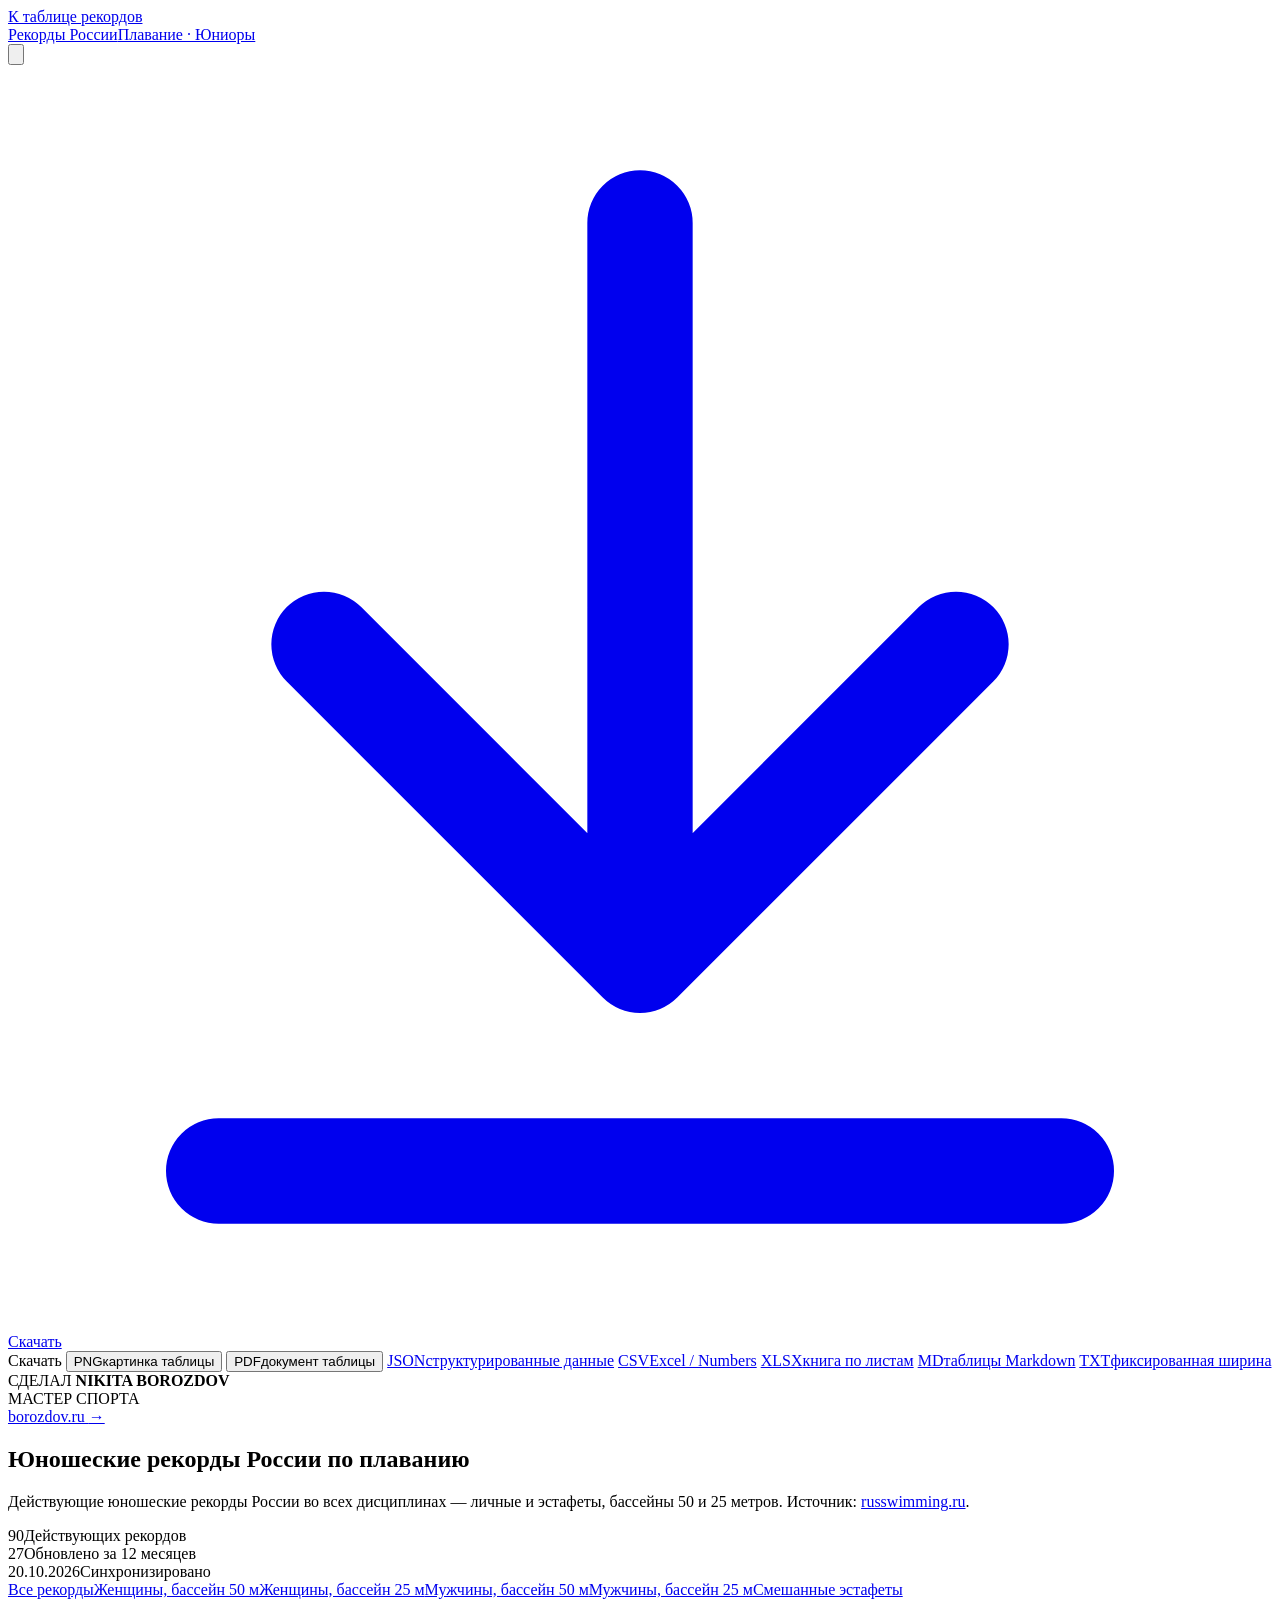
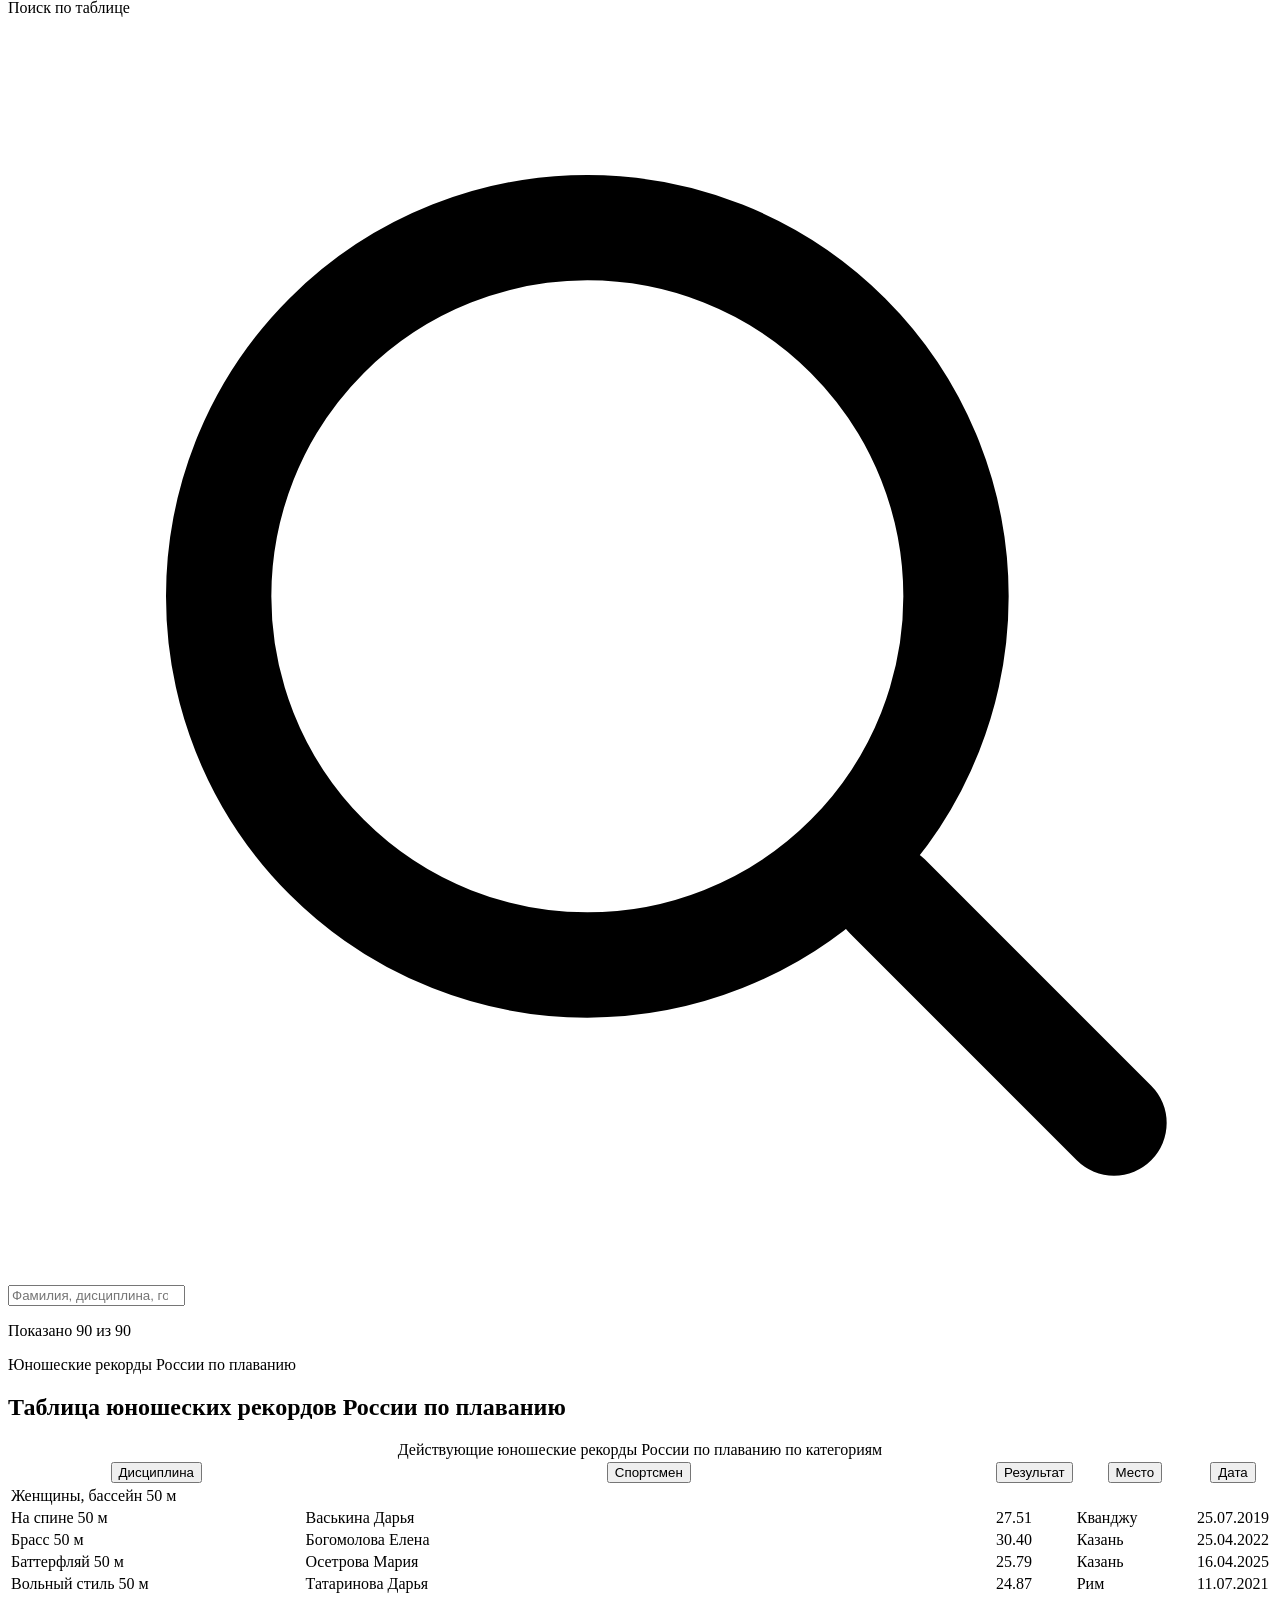
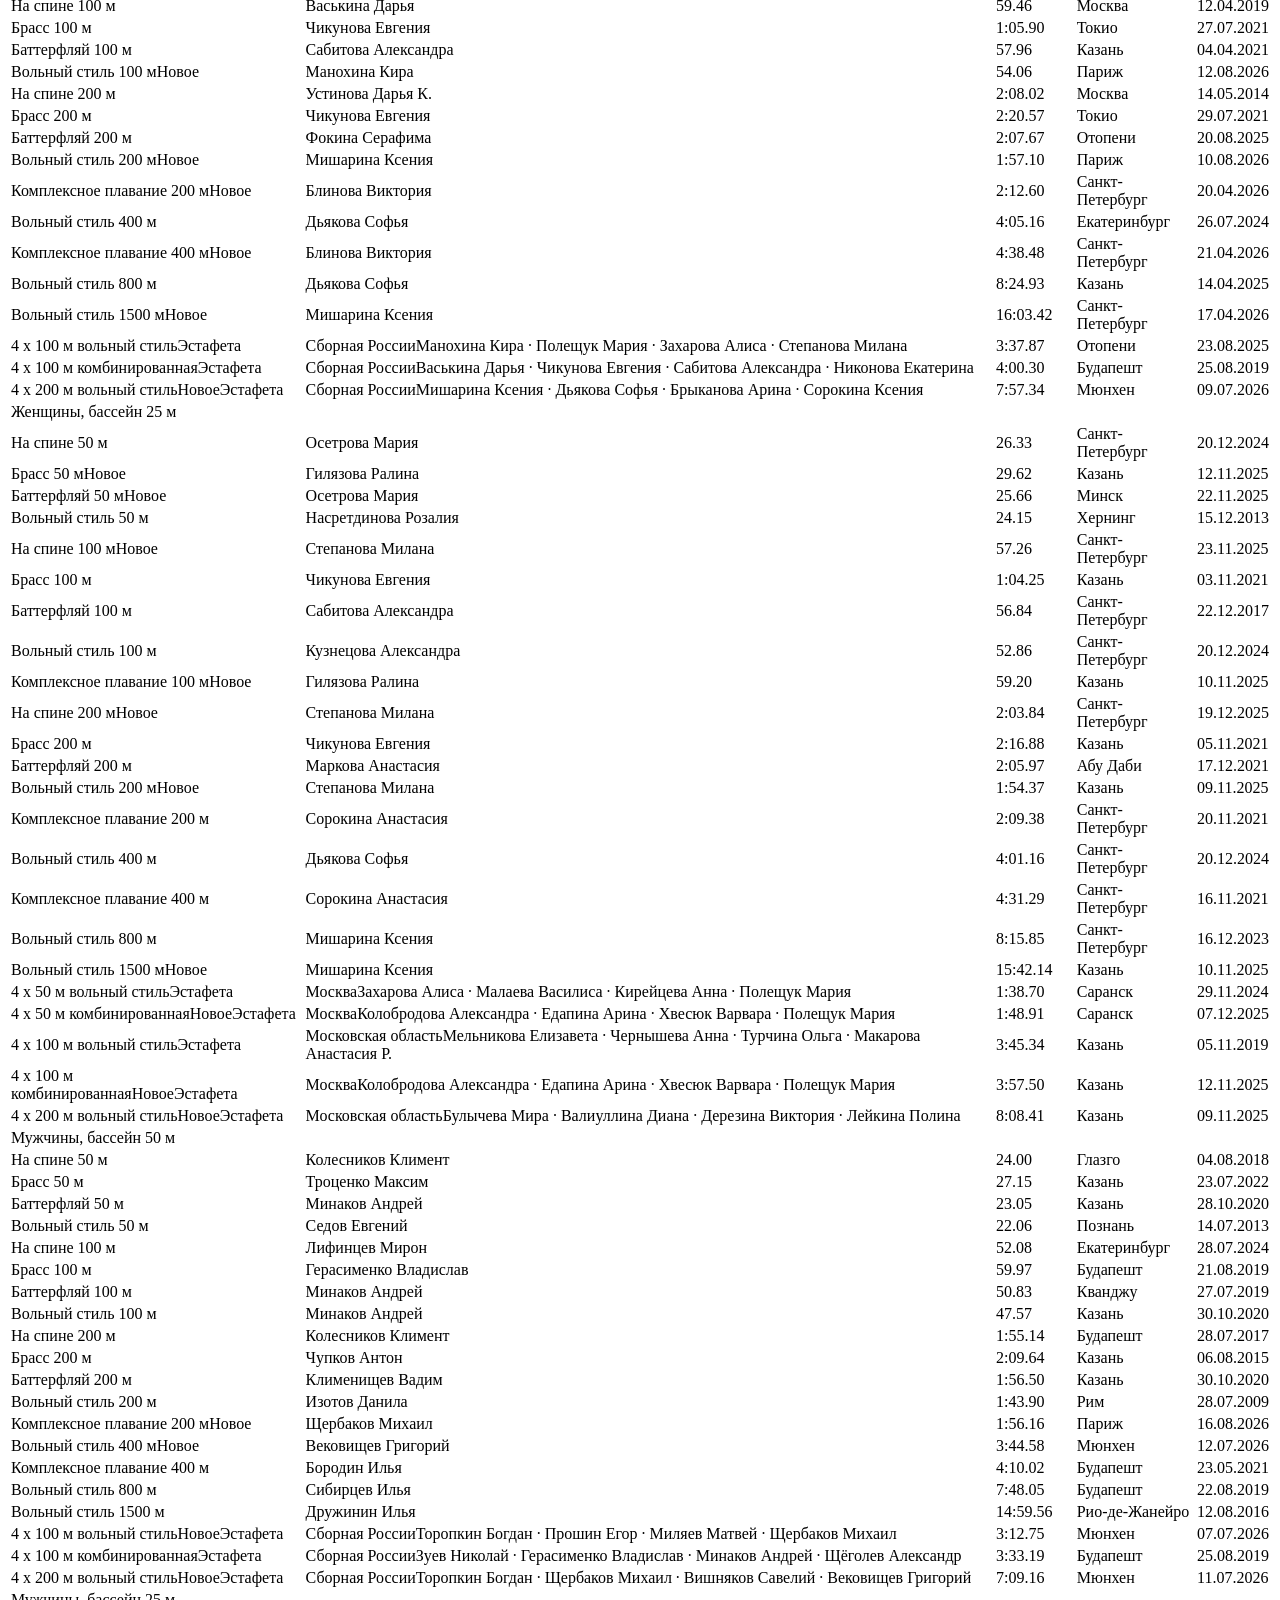
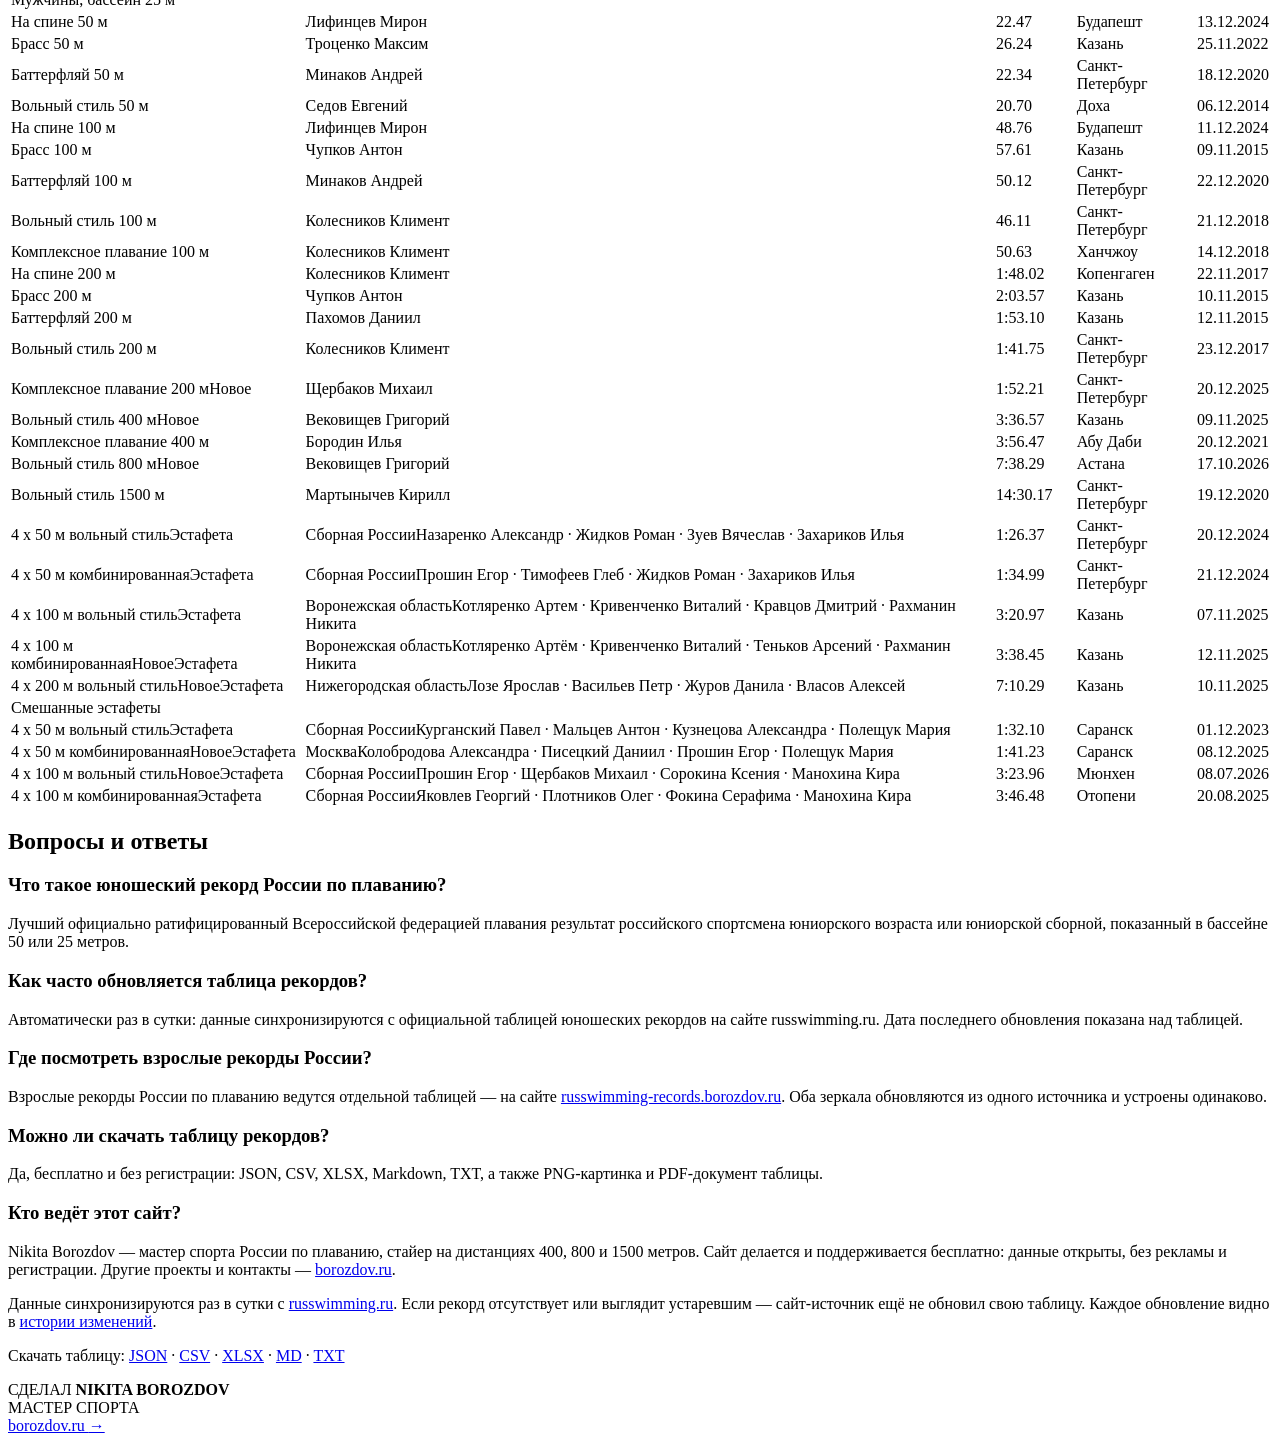
==== commit 2fd83d52: "data: update records 2026-11-08" ====
--- a/public/index.html
+++ b/public/index.html
@@ -189,7 +189,7 @@
     
     <h1>Юношеские рекорды России по плаванию</h1>
     <p class="hero-meta">Действующие юношеские рекорды России во всех дисциплинах — личные и эстафеты, бассейны 50 и 25 метров. Источник: <a href="https://russwimming.ru/records/junior/" rel="noopener" target="_blank">russwimming.ru</a>.</p>
-    <div class="stat-strip"><div class="stat"><span class="stat-value">90</span><span class="label">Действующих рекордов</span></div><div class="stat"><span class="stat-value">28</span><span class="label">Обновлено за 12 месяцев</span></div><div class="stat"><span class="stat-value">20.10.2026</span><span class="label">Синхронизировано</span></div></div>
+    <div class="stat-strip"><div class="stat"><span class="stat-value">90</span><span class="label">Действующих рекордов</span></div><div class="stat"><span class="stat-value">27</span><span class="label">Обновлено за 12 месяцев</span></div><div class="stat"><span class="stat-value">20.10.2026</span><span class="label">Синхронизировано</span></div></div>
   </section>
 
   <nav class="cat-nav" aria-label="Категории рекордов"><a class="cat-link is-current" href="/" aria-current="page">Все рекорды</a><a class="cat-link" href="/women-lcm/">Женщины, бассейн 50 м</a><a class="cat-link" href="/women-scm/">Женщины, бассейн 25 м</a><a class="cat-link" href="/men-lcm/">Мужчины, бассейн 50 м</a><a class="cat-link" href="/men-scm/">Мужчины, бассейн 25 м</a><a class="cat-link" href="/mixed/">Смешанные эстафеты</a></nav>
@@ -210,7 +210,7 @@
 
   <section id="table" tabindex="-1" aria-labelledby="table-h">
     <h2 id="table-h" class="sr-only">Таблица юношеских рекордов России по плаванию</h2>
-    <div class="table-frame"><div class="table-scroll"><table class="records" role="table"><caption class="sr-only">Действующие юношеские рекорды России по плаванию по категориям</caption><thead role="rowgroup"><tr role="row"><th scope="col" role="columnheader" class="col-disc th-sortable" data-key="disc" aria-sort="none"><button type="button" class="th-btn">Дисциплина<span class="sort-ind" aria-hidden="true"></span></button></th><th scope="col" role="columnheader" class="col-athlete th-sortable" data-key="athlete" aria-sort="none"><button type="button" class="th-btn">Спортсмен<span class="sort-ind" aria-hidden="true"></span></button></th><th scope="col" role="columnheader" class="col-result th-sortable" data-key="result" aria-sort="none"><button type="button" class="th-btn">Результат<span class="sort-ind" aria-hidden="true"></span></button></th><th scope="col" role="columnheader" class="col-location th-sortable" data-key="location" aria-sort="none"><button type="button" class="th-btn">Место<span class="sort-ind" aria-hidden="true"></span></button></th><th scope="col" role="columnheader" class="col-date th-sortable" data-key="date" aria-sort="none"><button type="button" class="th-btn">Дата<span class="sort-ind" aria-hidden="true"></span></button></th></tr></thead><tbody role="rowgroup" data-cat="women-lcm" aria-label="Женщины, бассейн 50 м"><tr class="group-row" role="row"><td role="cell" colspan="5"><span class="group-title">Женщины, бассейн 50 м</span></td></tr><tr role="row" data-i="1" data-sex="women" data-pool="lcm" data-stroke="backstroke" data-relay="0" data-date="2019-07-25" data-sec="27.51"><td role="cell" class="col-disc"><span class="disc-name">На спине 50 м</span></td><td role="cell" class="col-athlete">Васькина Дарья</td><td role="cell" class="col-result" data-label="Результат"><span class="result-value">27.51</span></td><td role="cell" class="col-location" data-label="Место">Кванджу</td><td role="cell" class="col-date" data-label="Дата"><time datetime="2019-07-25">25.07.2019</time></td></tr><tr role="row" data-i="2" data-sex="women" data-pool="lcm" data-stroke="breaststroke" data-relay="0" data-date="2022-04-25" data-sec="30.4"><td role="cell" class="col-disc"><span class="disc-name">Брасс 50 м</span></td><td role="cell" class="col-athlete">Богомолова Елена</td><td role="cell" class="col-result" data-label="Результат"><span class="result-value">30.40</span></td><td role="cell" class="col-location" data-label="Место">Казань</td><td role="cell" class="col-date" data-label="Дата"><time datetime="2022-04-25">25.04.2022</time></td></tr><tr role="row" data-i="3" data-sex="women" data-pool="lcm" data-stroke="butterfly" data-relay="0" data-date="2025-04-16" data-sec="25.79"><td role="cell" class="col-disc"><span class="disc-name">Баттерфляй 50 м</span></td><td role="cell" class="col-athlete">Осетрова Мария</td><td role="cell" class="col-result" data-label="Результат"><span class="result-value">25.79</span></td><td role="cell" class="col-location" data-label="Место">Казань</td><td role="cell" class="col-date" data-label="Дата"><time datetime="2025-04-16">16.04.2025</time></td></tr><tr role="row" data-i="4" data-sex="women" data-pool="lcm" data-stroke="freestyle" data-relay="0" data-date="2021-07-11" data-sec="24.87"><td role="cell" class="col-disc"><span class="disc-name">Вольный стиль 50 м</span></td><td role="cell" class="col-athlete">Татаринова Дарья</td><td role="cell" class="col-result" data-label="Результат"><span class="result-value">24.87</span></td><td role="cell" class="col-location" data-label="Место">Рим</td><td role="cell" class="col-date" data-label="Дата"><time datetime="2021-07-11">11.07.2021</time></td></tr><tr role="row" data-i="5" data-sex="women" data-pool="lcm" data-stroke="backstroke" data-relay="0" data-date="2019-04-12" data-sec="59.46"><td role="cell" class="col-disc"><span class="disc-name">На спине 100 м</span></td><td role="cell" class="col-athlete">Васькина Дарья</td><td role="cell" class="col-result" data-label="Результат"><span class="result-value">59.46</span></td><td role="cell" class="col-location" data-label="Место">Москва</td><td role="cell" class="col-date" data-label="Дата"><time datetime="2019-04-12">12.04.2019</time></td></tr><tr role="row" data-i="6" data-sex="women" data-pool="lcm" data-stroke="breaststroke" data-relay="0" data-date="2021-07-27" data-sec="65.9"><td role="cell" class="col-disc"><span class="disc-name">Брасс 100 м</span></td><td role="cell" class="col-athlete">Чикунова Евгения</td><td role="cell" class="col-result" data-label="Результат"><span class="result-value">1:05.90</span></td><td role="cell" class="col-location" data-label="Место">Токио</td><td role="cell" class="col-date" data-label="Дата"><time datetime="2021-07-27">27.07.2021</time></td></tr><tr role="row" data-i="7" data-sex="women" data-pool="lcm" data-stroke="butterfly" data-relay="0" data-date="2021-04-04" data-sec="57.96"><td role="cell" class="col-disc"><span class="disc-name">Баттерфляй 100 м</span></td><td role="cell" class="col-athlete">Сабитова Александра</td><td role="cell" class="col-result" data-label="Результат"><span class="result-value">57.96</span></td><td role="cell" class="col-location" data-label="Место">Казань</td><td role="cell" class="col-date" data-label="Дата"><time datetime="2021-04-04">04.04.2021</time></td></tr><tr role="row" data-i="8" data-sex="women" data-pool="lcm" data-stroke="freestyle" data-relay="0" data-date="2026-08-12" data-sec="54.06"><td role="cell" class="col-disc"><span class="disc-name">Вольный стиль 100 м</span><span class="badge badge-fresh">Новое</span></td><td role="cell" class="col-athlete">Манохина Кира</td><td role="cell" class="col-result" data-label="Результат"><span class="result-value">54.06</span></td><td role="cell" class="col-location" data-label="Место">Париж</td><td role="cell" class="col-date" data-label="Дата"><time datetime="2026-08-12">12.08.2026</time></td></tr><tr role="row" data-i="9" data-sex="women" data-pool="lcm" data-stroke="backstroke" data-relay="0" data-date="2014-05-14" data-sec="128.02"><td role="cell" class="col-disc"><span class="disc-name">На спине 200 м</span></td><td role="cell" class="col-athlete">Устинова Дарья К.</td><td role="cell" class="col-result" data-label="Результат"><span class="result-value">2:08.02</span></td><td role="cell" class="col-location" data-label="Место">Москва</td><td role="cell" class="col-date" data-label="Дата"><time datetime="2014-05-14">14.05.2014</time></td></tr><tr role="row" data-i="10" data-sex="women" data-pool="lcm" data-stroke="breaststroke" data-relay="0" data-date="2021-07-29" data-sec="140.57"><td role="cell" class="col-disc"><span class="disc-name">Брасс 200 м</span></td><td role="cell" class="col-athlete">Чикунова Евгения</td><td role="cell" class="col-result" data-label="Результат"><span class="result-value">2:20.57</span></td><td role="cell" class="col-location" data-label="Место">Токио</td><td role="cell" class="col-date" data-label="Дата"><time datetime="2021-07-29">29.07.2021</time></td></tr><tr role="row" data-i="11" data-sex="women" data-pool="lcm" data-stroke="butterfly" data-relay="0" data-date="2025-08-20" data-sec="127.67"><td role="cell" class="col-disc"><span class="disc-name">Баттерфляй 200 м</span></td><td role="cell" class="col-athlete">Фокина Серафима</td><td role="cell" class="col-result" data-label="Результат"><span class="result-value">2:07.67</span></td><td role="cell" class="col-location" data-label="Место">Отопени</td><td role="cell" class="col-date" data-label="Дата"><time datetime="2025-08-20">20.08.2025</time></td></tr><tr role="row" data-i="12" data-sex="women" data-pool="lcm" data-stroke="freestyle" data-relay="0" data-date="2026-08-10" data-sec="117.1"><td role="cell" class="col-disc"><span class="disc-name">Вольный стиль 200 м</span><span class="badge badge-fresh">Новое</span></td><td role="cell" class="col-athlete">Мишарина Ксения</td><td role="cell" class="col-result" data-label="Результат"><span class="result-value">1:57.10</span></td><td role="cell" class="col-location" data-label="Место">Париж</td><td role="cell" class="col-date" data-label="Дата"><time datetime="2026-08-10">10.08.2026</time></td></tr><tr role="row" data-i="13" data-sex="women" data-pool="lcm" data-stroke="im" data-relay="0" data-date="2026-04-20" data-sec="132.6"><td role="cell" class="col-disc"><span class="disc-name">Комплексное плавание 200 м</span><span class="badge badge-fresh">Новое</span></td><td role="cell" class="col-athlete">Блинова Виктория</td><td role="cell" class="col-result" data-label="Результат"><span class="result-value">2:12.60</span></td><td role="cell" class="col-location" data-label="Место">Санкт-Петербург</td><td role="cell" class="col-date" data-label="Дата"><time datetime="2026-04-20">20.04.2026</time></td></tr><tr role="row" data-i="14" data-sex="women" data-pool="lcm" data-stroke="freestyle" data-relay="0" data-date="2024-07-26" data-sec="245.16"><td role="cell" class="col-disc"><span class="disc-name">Вольный стиль 400 м</span></td><td role="cell" class="col-athlete">Дьякова Софья</td><td role="cell" class="col-result" data-label="Результат"><span class="result-value">4:05.16</span></td><td role="cell" class="col-location" data-label="Место">Екатеринбург</td><td role="cell" class="col-date" data-label="Дата"><time datetime="2024-07-26">26.07.2024</time></td></tr><tr role="row" data-i="15" data-sex="women" data-pool="lcm" data-stroke="im" data-relay="0" data-date="2026-04-21" data-sec="278.48"><td role="cell" class="col-disc"><span class="disc-name">Комплексное плавание 400 м</span><span class="badge badge-fresh">Новое</span></td><td role="cell" class="col-athlete">Блинова Виктория</td><td role="cell" class="col-result" data-label="Результат"><span class="result-value">4:38.48</span></td><td role="cell" class="col-location" data-label="Место">Санкт-Петербург</td><td role="cell" class="col-date" data-label="Дата"><time datetime="2026-04-21">21.04.2026</time></td></tr><tr role="row" data-i="16" data-sex="women" data-pool="lcm" data-stroke="freestyle" data-relay="0" data-date="2025-04-14" data-sec="504.93"><td role="cell" class="col-disc"><span class="disc-name">Вольный стиль 800 м</span></td><td role="cell" class="col-athlete">Дьякова Софья</td><td role="cell" class="col-result" data-label="Результат"><span class="result-value">8:24.93</span></td><td role="cell" class="col-location" data-label="Место">Казань</td><td role="cell" class="col-date" data-label="Дата"><time datetime="2025-04-14">14.04.2025</time></td></tr><tr role="row" data-i="17" data-sex="women" data-pool="lcm" data-stroke="freestyle" data-relay="0" data-date="2026-04-17" data-sec="963.42"><td role="cell" class="col-disc"><span class="disc-name">Вольный стиль 1500 м</span><span class="badge badge-fresh">Новое</span></td><td role="cell" class="col-athlete">Мишарина Ксения</td><td role="cell" class="col-result" data-label="Результат"><span class="result-value">16:03.42</span></td><td role="cell" class="col-location" data-label="Место">Санкт-Петербург</td><td role="cell" class="col-date" data-label="Дата"><time datetime="2026-04-17">17.04.2026</time></td></tr><tr role="row" data-i="18" data-sex="women" data-pool="lcm" data-stroke="freestyle" data-relay="1" data-date="2025-08-23" data-sec="217.87"><td role="cell" class="col-disc"><span class="disc-name">4 х 100 м вольный стиль</span><span class="badge badge-relay">Эстафета</span></td><td role="cell" class="col-athlete">Сборная России<span class="roster">Манохина Кира · Полещук Мария · Захарова Алиса · Степанова Милана</span></td><td role="cell" class="col-result" data-label="Результат"><span class="result-value">3:37.87</span></td><td role="cell" class="col-location" data-label="Место">Отопени</td><td role="cell" class="col-date" data-label="Дата"><time datetime="2025-08-23">23.08.2025</time></td></tr><tr role="row" data-i="19" data-sex="women" data-pool="lcm" data-stroke="medley_relay" data-relay="1" data-date="2019-08-25" data-sec="240.3"><td role="cell" class="col-disc"><span class="disc-name">4 х 100 м комбинированная</span><span class="badge badge-relay">Эстафета</span></td><td role="cell" class="col-athlete">Сборная России<span class="roster">Васькина Дарья · Чикунова Евгения · Сабитова Александра · Никонова Екатерина</span></td><td role="cell" class="col-result" data-label="Результат"><span class="result-value">4:00.30</span></td><td role="cell" class="col-location" data-label="Место">Будапешт</td><td role="cell" class="col-date" data-label="Дата"><time datetime="2019-08-25">25.08.2019</time></td></tr><tr role="row" data-i="20" data-sex="women" data-pool="lcm" data-stroke="freestyle" data-relay="1" data-date="2026-07-09" data-sec="477.34000000000003"><td role="cell" class="col-disc"><span class="disc-name">4 х 200 м вольный стиль</span><span class="badge badge-fresh">Новое</span><span class="badge badge-relay">Эстафета</span></td><td role="cell" class="col-athlete">Сборная России<span class="roster">Мишарина Ксения · Дьякова Софья · Брыканова Арина · Сорокина Ксения</span></td><td role="cell" class="col-result" data-label="Результат"><span class="result-value">7:57.34</span></td><td role="cell" class="col-location" data-label="Место">Мюнхен</td><td role="cell" class="col-date" data-label="Дата"><time datetime="2026-07-09">09.07.2026</time></td></tr></tbody><tbody role="rowgroup" data-cat="women-scm" aria-label="Женщины, бассейн 25 м"><tr class="group-row" role="row"><td role="cell" colspan="5"><span class="group-title">Женщины, бассейн 25 м</span></td></tr><tr role="row" data-i="21" data-sex="women" data-pool="scm" data-stroke="backstroke" data-relay="0" data-date="2024-12-20" data-sec="26.33"><td role="cell" class="col-disc"><span class="disc-name">На спине 50 м</span></td><td role="cell" class="col-athlete">Осетрова Мария</td><td role="cell" class="col-result" data-label="Результат"><span class="result-value">26.33</span></td><td role="cell" class="col-location" data-label="Место">Санкт-Петербург</td><td role="cell" class="col-date" data-label="Дата"><time datetime="2024-12-20">20.12.2024</time></td></tr><tr role="row" data-i="22" data-sex="women" data-pool="scm" data-stroke="breaststroke" data-relay="0" data-date="2025-11-12" data-sec="29.62"><td role="cell" class="col-disc"><span class="disc-name">Брасс 50 м</span><span class="badge badge-fresh">Новое</span></td><td role="cell" class="col-athlete">Гилязова Ралина</td><td role="cell" class="col-result" data-label="Результат"><span class="result-value">29.62</span></td><td role="cell" class="col-location" data-label="Место">Казань</td><td role="cell" class="col-date" data-label="Дата"><time datetime="2025-11-12">12.11.2025</time></td></tr><tr role="row" data-i="23" data-sex="women" data-pool="scm" data-stroke="butterfly" data-relay="0" data-date="2025-11-22" data-sec="25.66"><td role="cell" class="col-disc"><span class="disc-name">Баттерфляй 50 м</span><span class="badge badge-fresh">Новое</span></td><td role="cell" class="col-athlete">Осетрова Мария</td><td role="cell" class="col-result" data-label="Результат"><span class="result-value">25.66</span></td><td role="cell" class="col-location" data-label="Место">Минск</td><td role="cell" class="col-date" data-label="Дата"><time datetime="2025-11-22">22.11.2025</time></td></tr><tr role="row" data-i="24" data-sex="women" data-pool="scm" data-stroke="freestyle" data-relay="0" data-date="2013-12-15" data-sec="24.15"><td role="cell" class="col-disc"><span class="disc-name">Вольный стиль 50 м</span></td><td role="cell" class="col-athlete">Насретдинова Розалия</td><td role="cell" class="col-result" data-label="Результат"><span class="result-value">24.15</span></td><td role="cell" class="col-location" data-label="Место">Хернинг</td><td role="cell" class="col-date" data-label="Дата"><time datetime="2013-12-15">15.12.2013</time></td></tr><tr role="row" data-i="25" data-sex="women" data-pool="scm" data-stroke="backstroke" data-relay="0" data-date="2025-11-23" data-sec="57.26"><td role="cell" class="col-disc"><span class="disc-name">На спине 100 м</span><span class="badge badge-fresh">Новое</span></td><td role="cell" class="col-athlete">Степанова Милана</td><td role="cell" class="col-result" data-label="Результат"><span class="result-value">57.26</span></td><td role="cell" class="col-location" data-label="Место">Санкт-Петербург</td><td role="cell" class="col-date" data-label="Дата"><time datetime="2025-11-23">23.11.2025</time></td></tr><tr role="row" data-i="26" data-sex="women" data-pool="scm" data-stroke="breaststroke" data-relay="0" data-date="2021-11-03" data-sec="64.25"><td role="cell" class="col-disc"><span class="disc-name">Брасс 100 м</span></td><td role="cell" class="col-athlete">Чикунова Евгения</td><td role="cell" class="col-result" data-label="Результат"><span class="result-value">1:04.25</span></td><td role="cell" class="col-location" data-label="Место">Казань</td><td role="cell" class="col-date" data-label="Дата"><time datetime="2021-11-03">03.11.2021</time></td></tr><tr role="row" data-i="27" data-sex="women" data-pool="scm" data-stroke="butterfly" data-relay="0" data-date="2017-12-22" data-sec="56.84"><td role="cell" class="col-disc"><span class="disc-name">Баттерфляй 100 м</span></td><td role="cell" class="col-athlete">Сабитова Александра</td><td role="cell" class="col-result" data-label="Результат"><span class="result-value">56.84</span></td><td role="cell" class="col-location" data-label="Место">Санкт-Петербург</td><td role="cell" class="col-date" data-label="Дата"><time datetime="2017-12-22">22.12.2017</time></td></tr><tr role="row" data-i="28" data-sex="women" data-pool="scm" data-stroke="freestyle" data-relay="0" data-date="2024-12-20" data-sec="52.86"><td role="cell" class="col-disc"><span class="disc-name">Вольный стиль 100 м</span></td><td role="cell" class="col-athlete">Кузнецова Александра</td><td role="cell" class="col-result" data-label="Результат"><span class="result-value">52.86</span></td><td role="cell" class="col-location" data-label="Место">Санкт-Петербург</td><td role="cell" class="col-date" data-label="Дата"><time datetime="2024-12-20">20.12.2024</time></td></tr><tr role="row" data-i="29" data-sex="women" data-pool="scm" data-stroke="im" data-relay="0" data-date="2025-11-10" data-sec="59.2"><td role="cell" class="col-disc"><span class="disc-name">Комплексное плавание 100 м</span><span class="badge badge-fresh">Новое</span></td><td role="cell" class="col-athlete">Гилязова Ралина</td><td role="cell" class="col-result" data-label="Результат"><span class="result-value">59.20</span></td><td role="cell" class="col-location" data-label="Место">Казань</td><td role="cell" class="col-date" data-label="Дата"><time datetime="2025-11-10">10.11.2025</time></td></tr><tr role="row" data-i="30" data-sex="women" data-pool="scm" data-stroke="backstroke" data-relay="0" data-date="2025-12-19" data-sec="123.84"><td role="cell" class="col-disc"><span class="disc-name">На спине 200 м</span><span class="badge badge-fresh">Новое</span></td><td role="cell" class="col-athlete">Степанова Милана</td><td role="cell" class="col-result" data-label="Результат"><span class="result-value">2:03.84</span></td><td role="cell" class="col-location" data-label="Место">Санкт-Петербург</td><td role="cell" class="col-date" data-label="Дата"><time datetime="2025-12-19">19.12.2025</time></td></tr><tr role="row" data-i="31" data-sex="women" data-pool="scm" data-stroke="breaststroke" data-relay="0" data-date="2021-11-05" data-sec="136.88"><td role="cell" class="col-disc"><span class="disc-name">Брасс 200 м</span></td><td role="cell" class="col-athlete">Чикунова Евгения</td><td role="cell" class="col-result" data-label="Результат"><span class="result-value">2:16.88</span></td><td role="cell" class="col-location" data-label="Место">Казань</td><td role="cell" class="col-date" data-label="Дата"><time datetime="2021-11-05">05.11.2021</time></td></tr><tr role="row" data-i="32" data-sex="women" data-pool="scm" data-stroke="butterfly" data-relay="0" data-date="2021-12-17" data-sec="125.97"><td role="cell" class="col-disc"><span class="disc-name">Баттерфляй 200 м</span></td><td role="cell" class="col-athlete">Маркова Анастасия</td><td role="cell" class="col-result" data-label="Результат"><span class="result-value">2:05.97</span></td><td role="cell" class="col-location" data-label="Место">Абу Даби</td><td role="cell" class="col-date" data-label="Дата"><time datetime="2021-12-17">17.12.2021</time></td></tr><tr role="row" data-i="33" data-sex="women" data-pool="scm" data-stroke="freestyle" data-relay="0" data-date="2025-11-09" data-sec="114.37"><td role="cell" class="col-disc"><span class="disc-name">Вольный стиль 200 м</span><span class="badge badge-fresh">Новое</span></td><td role="cell" class="col-athlete">Степанова Милана</td><td role="cell" class="col-result" data-label="Результат"><span class="result-value">1:54.37</span></td><td role="cell" class="col-location" data-label="Место">Казань</td><td role="cell" class="col-date" data-label="Дата"><time datetime="2025-11-09">09.11.2025</time></td></tr><tr role="row" data-i="34" data-sex="women" data-pool="scm" data-stroke="im" data-relay="0" data-date="2021-11-20" data-sec="129.38"><td role="cell" class="col-disc"><span class="disc-name">Комплексное плавание 200 м</span></td><td role="cell" class="col-athlete">Сорокина Анастасия</td><td role="cell" class="col-result" data-label="Результат"><span class="result-value">2:09.38</span></td><td role="cell" class="col-location" data-label="Место">Санкт-Петербург</td><td role="cell" class="col-date" data-label="Дата"><time datetime="2021-11-20">20.11.2021</time></td></tr><tr role="row" data-i="35" data-sex="women" data-pool="scm" data-stroke="freestyle" data-relay="0" data-date="2024-12-20" data-sec="241.16"><td role="cell" class="col-disc"><span class="disc-name">Вольный стиль 400 м</span></td><td role="cell" class="col-athlete">Дьякова Софья</td><td role="cell" class="col-result" data-label="Результат"><span class="result-value">4:01.16</span></td><td role="cell" class="col-location" data-label="Место">Санкт-Петербург</td><td role="cell" class="col-date" data-label="Дата"><time datetime="2024-12-20">20.12.2024</time></td></tr><tr role="row" data-i="36" data-sex="women" data-pool="scm" data-stroke="im" data-relay="0" data-date="2021-11-16" data-sec="271.29"><td role="cell" class="col-disc"><span class="disc-name">Комплексное плавание 400 м</span></td><td role="cell" class="col-athlete">Сорокина Анастасия</td><td role="cell" class="col-result" data-label="Результат"><span class="result-value">4:31.29</span></td><td role="cell" class="col-location" data-label="Место">Санкт-Петербург</td><td role="cell" class="col-date" data-label="Дата"><time datetime="2021-11-16">16.11.2021</time></td></tr><tr role="row" data-i="37" data-sex="women" data-pool="scm" data-stroke="freestyle" data-relay="0" data-date="2023-12-16" data-sec="495.85"><td role="cell" class="col-disc"><span class="disc-name">Вольный стиль 800 м</span></td><td role="cell" class="col-athlete">Мишарина Ксения</td><td role="cell" class="col-result" data-label="Результат"><span class="result-value">8:15.85</span></td><td role="cell" class="col-location" data-label="Место">Санкт-Петербург</td><td role="cell" class="col-date" data-label="Дата"><time datetime="2023-12-16">16.12.2023</time></td></tr><tr role="row" data-i="38" data-sex="women" data-pool="scm" data-stroke="freestyle" data-relay="0" data-date="2025-11-10" data-sec="942.14"><td role="cell" class="col-disc"><span class="disc-name">Вольный стиль 1500 м</span><span class="badge badge-fresh">Новое</span></td><td role="cell" class="col-athlete">Мишарина Ксения</td><td role="cell" class="col-result" data-label="Результат"><span class="result-value">15:42.14</span></td><td role="cell" class="col-location" data-label="Место">Казань</td><td role="cell" class="col-date" data-label="Дата"><time datetime="2025-11-10">10.11.2025</time></td></tr><tr role="row" data-i="39" data-sex="women" data-pool="scm" data-stroke="freestyle" data-relay="1" data-date="2024-11-29" data-sec="98.7"><td role="cell" class="col-disc"><span class="disc-name">4 х 50 м вольный стиль</span><span class="badge badge-relay">Эстафета</span></td><td role="cell" class="col-athlete">Москва<span class="roster">Захарова Алиса · Малаева Василиса · Кирейцева Анна · Полещук Мария</span></td><td role="cell" class="col-result" data-label="Результат"><span class="result-value">1:38.70</span></td><td role="cell" class="col-location" data-label="Место">Саранск</td><td role="cell" class="col-date" data-label="Дата"><time datetime="2024-11-29">29.11.2024</time></td></tr><tr role="row" data-i="40" data-sex="women" data-pool="scm" data-stroke="medley_relay" data-relay="1" data-date="2025-12-07" data-sec="108.91"><td role="cell" class="col-disc"><span class="disc-name">4 х 50 м комбинированная</span><span class="badge badge-fresh">Новое</span><span class="badge badge-relay">Эстафета</span></td><td role="cell" class="col-athlete">Москва<span class="roster">Колобродова Александра · Едапина Арина · Хвесюк Варвара · Полещук Мария</span></td><td role="cell" class="col-result" data-label="Результат"><span class="result-value">1:48.91</span></td><td role="cell" class="col-location" data-label="Место">Саранск</td><td role="cell" class="col-date" data-label="Дата"><time datetime="2025-12-07">07.12.2025</time></td></tr><tr role="row" data-i="41" data-sex="women" data-pool="scm" data-stroke="freestyle" data-relay="1" data-date="2019-11-05" data-sec="225.34"><td role="cell" class="col-disc"><span class="disc-name">4 х 100 м вольный стиль</span><span class="badge badge-relay">Эстафета</span></td><td role="cell" class="col-athlete">Московская область<span class="roster">Мельникова Елизавета · Чернышева Анна · Турчина Ольга · Макарова Анастасия Р.</span></td><td role="cell" class="col-result" data-label="Результат"><span class="result-value">3:45.34</span></td><td role="cell" class="col-location" data-label="Место">Казань</td><td role="cell" class="col-date" data-label="Дата"><time datetime="2019-11-05">05.11.2019</time></td></tr><tr role="row" data-i="42" data-sex="women" data-pool="scm" data-stroke="medley_relay" data-relay="1" data-date="2025-11-12" data-sec="237.5"><td role="cell" class="col-disc"><span class="disc-name">4 х 100 м комбинированная</span><span class="badge badge-fresh">Новое</span><span class="badge badge-relay">Эстафета</span></td><td role="cell" class="col-athlete">Москва<span class="roster">Колобродова Александра · Едапина Арина · Хвесюк Варвара · Полещук Мария</span></td><td role="cell" class="col-result" data-label="Результат"><span class="result-value">3:57.50</span></td><td role="cell" class="col-location" data-label="Место">Казань</td><td role="cell" class="col-date" data-label="Дата"><time datetime="2025-11-12">12.11.2025</time></td></tr><tr role="row" data-i="43" data-sex="women" data-pool="scm" data-stroke="freestyle" data-relay="1" data-date="2025-11-09" data-sec="488.41"><td role="cell" class="col-disc"><span class="disc-name">4 х 200 м вольный стиль</span><span class="badge badge-fresh">Новое</span><span class="badge badge-relay">Эстафета</span></td><td role="cell" class="col-athlete">Московская область<span class="roster">Булычева Мира · Валиуллина Диана · Дерезина Виктория · Лейкина Полина</span></td><td role="cell" class="col-result" data-label="Результат"><span class="result-value">8:08.41</span></td><td role="cell" class="col-location" data-label="Место">Казань</td><td role="cell" class="col-date" data-label="Дата"><time datetime="2025-11-09">09.11.2025</time></td></tr></tbody><tbody role="rowgroup" data-cat="men-lcm" aria-label="Мужчины, бассейн 50 м"><tr class="group-row" role="row"><td role="cell" colspan="5"><span class="group-title">Мужчины, бассейн 50 м</span></td></tr><tr role="row" data-i="44" data-sex="men" data-pool="lcm" data-stroke="backstroke" data-relay="0" data-date="2018-08-04" data-sec="24.0"><td role="cell" class="col-disc"><span class="disc-name">На спине 50 м</span></td><td role="cell" class="col-athlete">Колесников Климент</td><td role="cell" class="col-result" data-label="Результат"><span class="result-value">24.00</span></td><td role="cell" class="col-location" data-label="Место">Глазго</td><td role="cell" class="col-date" data-label="Дата"><time datetime="2018-08-04">04.08.2018</time></td></tr><tr role="row" data-i="45" data-sex="men" data-pool="lcm" data-stroke="breaststroke" data-relay="0" data-date="2022-07-23" data-sec="27.15"><td role="cell" class="col-disc"><span class="disc-name">Брасс 50 м</span></td><td role="cell" class="col-athlete">Троценко Максим</td><td role="cell" class="col-result" data-label="Результат"><span class="result-value">27.15</span></td><td role="cell" class="col-location" data-label="Место">Казань</td><td role="cell" class="col-date" data-label="Дата"><time datetime="2022-07-23">23.07.2022</time></td></tr><tr role="row" data-i="46" data-sex="men" data-pool="lcm" data-stroke="butterfly" data-relay="0" data-date="2020-10-28" data-sec="23.05"><td role="cell" class="col-disc"><span class="disc-name">Баттерфляй 50 м</span></td><td role="cell" class="col-athlete">Минаков Андрей</td><td role="cell" class="col-result" data-label="Результат"><span class="result-value">23.05</span></td><td role="cell" class="col-location" data-label="Место">Казань</td><td role="cell" class="col-date" data-label="Дата"><time datetime="2020-10-28">28.10.2020</time></td></tr><tr role="row" data-i="47" data-sex="men" data-pool="lcm" data-stroke="freestyle" data-relay="0" data-date="2013-07-14" data-sec="22.06"><td role="cell" class="col-disc"><span class="disc-name">Вольный стиль 50 м</span></td><td role="cell" class="col-athlete">Седов Евгений</td><td role="cell" class="col-result" data-label="Результат"><span class="result-value">22.06</span></td><td role="cell" class="col-location" data-label="Место">Познань</td><td role="cell" class="col-date" data-label="Дата"><time datetime="2013-07-14">14.07.2013</time></td></tr><tr role="row" data-i="48" data-sex="men" data-pool="lcm" data-stroke="backstroke" data-relay="0" data-date="2024-07-28" data-sec="52.08"><td role="cell" class="col-disc"><span class="disc-name">На спине 100 м</span></td><td role="cell" class="col-athlete">Лифинцев Мирон</td><td role="cell" class="col-result" data-label="Результат"><span class="result-value">52.08</span></td><td role="cell" class="col-location" data-label="Место">Екатеринбург</td><td role="cell" class="col-date" data-label="Дата"><time datetime="2024-07-28">28.07.2024</time></td></tr><tr role="row" data-i="49" data-sex="men" data-pool="lcm" data-stroke="breaststroke" data-relay="0" data-date="2019-08-21" data-sec="59.97"><td role="cell" class="col-disc"><span class="disc-name">Брасс 100 м</span></td><td role="cell" class="col-athlete">Герасименко Владислав</td><td role="cell" class="col-result" data-label="Результат"><span class="result-value">59.97</span></td><td role="cell" class="col-location" data-label="Место">Будапешт</td><td role="cell" class="col-date" data-label="Дата"><time datetime="2019-08-21">21.08.2019</time></td></tr><tr role="row" data-i="50" data-sex="men" data-pool="lcm" data-stroke="butterfly" data-relay="0" data-date="2019-07-27" data-sec="50.83"><td role="cell" class="col-disc"><span class="disc-name">Баттерфляй 100 м</span></td><td role="cell" class="col-athlete">Минаков Андрей</td><td role="cell" class="col-result" data-label="Результат"><span class="result-value">50.83</span></td><td role="cell" class="col-location" data-label="Место">Кванджу</td><td role="cell" class="col-date" data-label="Дата"><time datetime="2019-07-27">27.07.2019</time></td></tr><tr role="row" data-i="51" data-sex="men" data-pool="lcm" data-stroke="freestyle" data-relay="0" data-date="2020-10-30" data-sec="47.57"><td role="cell" class="col-disc"><span class="disc-name">Вольный стиль 100 м</span></td><td role="cell" class="col-athlete">Минаков Андрей</td><td role="cell" class="col-result" data-label="Результат"><span class="result-value">47.57</span></td><td role="cell" class="col-location" data-label="Место">Казань</td><td role="cell" class="col-date" data-label="Дата"><time datetime="2020-10-30">30.10.2020</time></td></tr><tr role="row" data-i="52" data-sex="men" data-pool="lcm" data-stroke="backstroke" data-relay="0" data-date="2017-07-28" data-sec="115.14"><td role="cell" class="col-disc"><span class="disc-name">На спине 200 м</span></td><td role="cell" class="col-athlete">Колесников Климент</td><td role="cell" class="col-result" data-label="Результат"><span class="result-value">1:55.14</span></td><td role="cell" class="col-location" data-label="Место">Будапешт</td><td role="cell" class="col-date" data-label="Дата"><time datetime="2017-07-28">28.07.2017</time></td></tr><tr role="row" data-i="53" data-sex="men" data-pool="lcm" data-stroke="breaststroke" data-relay="0" data-date="2015-08-06" data-sec="129.64"><td role="cell" class="col-disc"><span class="disc-name">Брасс 200 м</span></td><td role="cell" class="col-athlete">Чупков Антон</td><td role="cell" class="col-result" data-label="Результат"><span class="result-value">2:09.64</span></td><td role="cell" class="col-location" data-label="Место">Казань</td><td role="cell" class="col-date" data-label="Дата"><time datetime="2015-08-06">06.08.2015</time></td></tr><tr role="row" data-i="54" data-sex="men" data-pool="lcm" data-stroke="butterfly" data-relay="0" data-date="2020-10-30" data-sec="116.5"><td role="cell" class="col-disc"><span class="disc-name">Баттерфляй 200 м</span></td><td role="cell" class="col-athlete">Клименищев Вадим</td><td role="cell" class="col-result" data-label="Результат"><span class="result-value">1:56.50</span></td><td role="cell" class="col-location" data-label="Место">Казань</td><td role="cell" class="col-date" data-label="Дата"><time datetime="2020-10-30">30.10.2020</time></td></tr><tr role="row" data-i="55" data-sex="men" data-pool="lcm" data-stroke="freestyle" data-relay="0" data-date="2009-07-28" data-sec="103.9"><td role="cell" class="col-disc"><span class="disc-name">Вольный стиль 200 м</span></td><td role="cell" class="col-athlete">Изотов Данила</td><td role="cell" class="col-result" data-label="Результат"><span class="result-value">1:43.90</span></td><td role="cell" class="col-location" data-label="Место">Рим</td><td role="cell" class="col-date" data-label="Дата"><time datetime="2009-07-28">28.07.2009</time></td></tr><tr role="row" data-i="56" data-sex="men" data-pool="lcm" data-stroke="im" data-relay="0" data-date="2026-08-16" data-sec="116.16"><td role="cell" class="col-disc"><span class="disc-name">Комплексное плавание 200 м</span><span class="badge badge-fresh">Новое</span></td><td role="cell" class="col-athlete">Щербаков Михаил</td><td role="cell" class="col-result" data-label="Результат"><span class="result-value">1:56.16</span></td><td role="cell" class="col-location" data-label="Место">Париж</td><td role="cell" class="col-date" data-label="Дата"><time datetime="2026-08-16">16.08.2026</time></td></tr><tr role="row" data-i="57" data-sex="men" data-pool="lcm" data-stroke="freestyle" data-relay="0" data-date="2026-07-12" data-sec="224.57999999999998"><td role="cell" class="col-disc"><span class="disc-name">Вольный стиль 400 м</span><span class="badge badge-fresh">Новое</span></td><td role="cell" class="col-athlete">Вековищев Григорий</td><td role="cell" class="col-result" data-label="Результат"><span class="result-value">3:44.58</span></td><td role="cell" class="col-location" data-label="Место">Мюнхен</td><td role="cell" class="col-date" data-label="Дата"><time datetime="2026-07-12">12.07.2026</time></td></tr><tr role="row" data-i="58" data-sex="men" data-pool="lcm" data-stroke="im" data-relay="0" data-date="2021-05-23" data-sec="250.02"><td role="cell" class="col-disc"><span class="disc-name">Комплексное плавание 400 м</span></td><td role="cell" class="col-athlete">Бородин Илья</td><td role="cell" class="col-result" data-label="Результат"><span class="result-value">4:10.02</span></td><td role="cell" class="col-location" data-label="Место">Будапешт</td><td role="cell" class="col-date" data-label="Дата"><time datetime="2021-05-23">23.05.2021</time></td></tr><tr role="row" data-i="59" data-sex="men" data-pool="lcm" data-stroke="freestyle" data-relay="0" data-date="2019-08-22" data-sec="468.05"><td role="cell" class="col-disc"><span class="disc-name">Вольный стиль 800 м</span></td><td role="cell" class="col-athlete">Сибирцев Илья</td><td role="cell" class="col-result" data-label="Результат"><span class="result-value">7:48.05</span></td><td role="cell" class="col-location" data-label="Место">Будапешт</td><td role="cell" class="col-date" data-label="Дата"><time datetime="2019-08-22">22.08.2019</time></td></tr><tr role="row" data-i="60" data-sex="men" data-pool="lcm" data-stroke="freestyle" data-relay="0" data-date="2016-08-12" data-sec="899.56"><td role="cell" class="col-disc"><span class="disc-name">Вольный стиль 1500 м</span></td><td role="cell" class="col-athlete">Дружинин Илья</td><td role="cell" class="col-result" data-label="Результат"><span class="result-value">14:59.56</span></td><td role="cell" class="col-location" data-label="Место">Рио-де-Жанейро</td><td role="cell" class="col-date" data-label="Дата"><time datetime="2016-08-12">12.08.2016</time></td></tr><tr role="row" data-i="61" data-sex="men" data-pool="lcm" data-stroke="freestyle" data-relay="1" data-date="2026-07-07" data-sec="192.75"><td role="cell" class="col-disc"><span class="disc-name">4 х 100 м вольный стиль</span><span class="badge badge-fresh">Новое</span><span class="badge badge-relay">Эстафета</span></td><td role="cell" class="col-athlete">Сборная России<span class="roster">Торопкин Богдан · Прошин Егор · Миляев Матвей · Щербаков Михаил</span></td><td role="cell" class="col-result" data-label="Результат"><span class="result-value">3:12.75</span></td><td role="cell" class="col-location" data-label="Место">Мюнхен</td><td role="cell" class="col-date" data-label="Дата"><time datetime="2026-07-07">07.07.2026</time></td></tr><tr role="row" data-i="62" data-sex="men" data-pool="lcm" data-stroke="medley_relay" data-relay="1" data-date="2019-08-25" data-sec="213.19"><td role="cell" class="col-disc"><span class="disc-name">4 х 100 м комбинированная</span><span class="badge badge-relay">Эстафета</span></td><td role="cell" class="col-athlete">Сборная России<span class="roster">Зуев Николай · Герасименко Владислав · Минаков Андрей · Щёголев Александр</span></td><td role="cell" class="col-result" data-label="Результат"><span class="result-value">3:33.19</span></td><td role="cell" class="col-location" data-label="Место">Будапешт</td><td role="cell" class="col-date" data-label="Дата"><time datetime="2019-08-25">25.08.2019</time></td></tr><tr role="row" data-i="63" data-sex="men" data-pool="lcm" data-stroke="freestyle" data-relay="1" data-date="2026-07-11" data-sec="429.16"><td role="cell" class="col-disc"><span class="disc-name">4 х 200 м вольный стиль</span><span class="badge badge-fresh">Новое</span><span class="badge badge-relay">Эстафета</span></td><td role="cell" class="col-athlete">Сборная России<span class="roster">Торопкин Богдан · Щербаков Михаил · Вишняков Савелий · Вековищев Григорий</span></td><td role="cell" class="col-result" data-label="Результат"><span class="result-value">7:09.16</span></td><td role="cell" class="col-location" data-label="Место">Мюнхен</td><td role="cell" class="col-date" data-label="Дата"><time datetime="2026-07-11">11.07.2026</time></td></tr></tbody><tbody role="rowgroup" data-cat="men-scm" aria-label="Мужчины, бассейн 25 м"><tr class="group-row" role="row"><td role="cell" colspan="5"><span class="group-title">Мужчины, бассейн 25 м</span></td></tr><tr role="row" data-i="64" data-sex="men" data-pool="scm" data-stroke="backstroke" data-relay="0" data-date="2024-12-13" data-sec="22.47"><td role="cell" class="col-disc"><span class="disc-name">На спине 50 м</span></td><td role="cell" class="col-athlete">Лифинцев Мирон</td><td role="cell" class="col-result" data-label="Результат"><span class="result-value">22.47</span></td><td role="cell" class="col-location" data-label="Место">Будапешт</td><td role="cell" class="col-date" data-label="Дата"><time datetime="2024-12-13">13.12.2024</time></td></tr><tr role="row" data-i="65" data-sex="men" data-pool="scm" data-stroke="breaststroke" data-relay="0" data-date="2022-11-25" data-sec="26.24"><td role="cell" class="col-disc"><span class="disc-name">Брасс 50 м</span></td><td role="cell" class="col-athlete">Троценко Максим</td><td role="cell" class="col-result" data-label="Результат"><span class="result-value">26.24</span></td><td role="cell" class="col-location" data-label="Место">Казань</td><td role="cell" class="col-date" data-label="Дата"><time datetime="2022-11-25">25.11.2022</time></td></tr><tr role="row" data-i="66" data-sex="men" data-pool="scm" data-stroke="butterfly" data-relay="0" data-date="2020-12-18" data-sec="22.34"><td role="cell" class="col-disc"><span class="disc-name">Баттерфляй 50 м</span></td><td role="cell" class="col-athlete">Минаков Андрей</td><td role="cell" class="col-result" data-label="Результат"><span class="result-value">22.34</span></td><td role="cell" class="col-location" data-label="Место">Санкт-Петербург</td><td role="cell" class="col-date" data-label="Дата"><time datetime="2020-12-18">18.12.2020</time></td></tr><tr role="row" data-i="67" data-sex="men" data-pool="scm" data-stroke="freestyle" data-relay="0" data-date="2014-12-06" data-sec="20.7"><td role="cell" class="col-disc"><span class="disc-name">Вольный стиль 50 м</span></td><td role="cell" class="col-athlete">Седов Евгений</td><td role="cell" class="col-result" data-label="Результат"><span class="result-value">20.70</span></td><td role="cell" class="col-location" data-label="Место">Доха</td><td role="cell" class="col-date" data-label="Дата"><time datetime="2014-12-06">06.12.2014</time></td></tr><tr role="row" data-i="68" data-sex="men" data-pool="scm" data-stroke="backstroke" data-relay="0" data-date="2024-12-11" data-sec="48.76"><td role="cell" class="col-disc"><span class="disc-name">На спине 100 м</span></td><td role="cell" class="col-athlete">Лифинцев Мирон</td><td role="cell" class="col-result" data-label="Результат"><span class="result-value">48.76</span></td><td role="cell" class="col-location" data-label="Место">Будапешт</td><td role="cell" class="col-date" data-label="Дата"><time datetime="2024-12-11">11.12.2024</time></td></tr><tr role="row" data-i="69" data-sex="men" data-pool="scm" data-stroke="breaststroke" data-relay="0" data-date="2015-11-09" data-sec="57.61"><td role="cell" class="col-disc"><span class="disc-name">Брасс 100 м</span></td><td role="cell" class="col-athlete">Чупков Антон</td><td role="cell" class="col-result" data-label="Результат"><span class="result-value">57.61</span></td><td role="cell" class="col-location" data-label="Место">Казань</td><td role="cell" class="col-date" data-label="Дата"><time datetime="2015-11-09">09.11.2015</time></td></tr><tr role="row" data-i="70" data-sex="men" data-pool="scm" data-stroke="butterfly" data-relay="0" data-date="2020-12-22" data-sec="50.12"><td role="cell" class="col-disc"><span class="disc-name">Баттерфляй 100 м</span></td><td role="cell" class="col-athlete">Минаков Андрей</td><td role="cell" class="col-result" data-label="Результат"><span class="result-value">50.12</span></td><td role="cell" class="col-location" data-label="Место">Санкт-Петербург</td><td role="cell" class="col-date" data-label="Дата"><time datetime="2020-12-22">22.12.2020</time></td></tr><tr role="row" data-i="71" data-sex="men" data-pool="scm" data-stroke="freestyle" data-relay="0" data-date="2018-12-21" data-sec="46.11"><td role="cell" class="col-disc"><span class="disc-name">Вольный стиль 100 м</span></td><td role="cell" class="col-athlete">Колесников Климент</td><td role="cell" class="col-result" data-label="Результат"><span class="result-value">46.11</span></td><td role="cell" class="col-location" data-label="Место">Санкт-Петербург</td><td role="cell" class="col-date" data-label="Дата"><time datetime="2018-12-21">21.12.2018</time></td></tr><tr role="row" data-i="72" data-sex="men" data-pool="scm" data-stroke="im" data-relay="0" data-date="2018-12-14" data-sec="50.63"><td role="cell" class="col-disc"><span class="disc-name">Комплексное плавание 100 м</span></td><td role="cell" class="col-athlete">Колесников Климент</td><td role="cell" class="col-result" data-label="Результат"><span class="result-value">50.63</span></td><td role="cell" class="col-location" data-label="Место">Ханчжоу</td><td role="cell" class="col-date" data-label="Дата"><time datetime="2018-12-14">14.12.2018</time></td></tr><tr role="row" data-i="73" data-sex="men" data-pool="scm" data-stroke="backstroke" data-relay="0" data-date="2017-11-22" data-sec="108.02000000000001"><td role="cell" class="col-disc"><span class="disc-name">На спине 200 м</span></td><td role="cell" class="col-athlete">Колесников Климент</td><td role="cell" class="col-result" data-label="Результат"><span class="result-value">1:48.02</span></td><td role="cell" class="col-location" data-label="Место">Копенгаген</td><td role="cell" class="col-date" data-label="Дата"><time datetime="2017-11-22">22.11.2017</time></td></tr><tr role="row" data-i="74" data-sex="men" data-pool="scm" data-stroke="breaststroke" data-relay="0" data-date="2015-11-10" data-sec="123.57"><td role="cell" class="col-disc"><span class="disc-name">Брасс 200 м</span></td><td role="cell" class="col-athlete">Чупков Антон</td><td role="cell" class="col-result" data-label="Результат"><span class="result-value">2:03.57</span></td><td role="cell" class="col-location" data-label="Место">Казань</td><td role="cell" class="col-date" data-label="Дата"><time datetime="2015-11-10">10.11.2015</time></td></tr><tr role="row" data-i="75" data-sex="men" data-pool="scm" data-stroke="butterfly" data-relay="0" data-date="2015-11-12" data-sec="113.1"><td role="cell" class="col-disc"><span class="disc-name">Баттерфляй 200 м</span></td><td role="cell" class="col-athlete">Пахомов Даниил</td><td role="cell" class="col-result" data-label="Результат"><span class="result-value">1:53.10</span></td><td role="cell" class="col-location" data-label="Место">Казань</td><td role="cell" class="col-date" data-label="Дата"><time datetime="2015-11-12">12.11.2015</time></td></tr><tr role="row" data-i="76" data-sex="men" data-pool="scm" data-stroke="freestyle" data-relay="0" data-date="2017-12-23" data-sec="101.75"><td role="cell" class="col-disc"><span class="disc-name">Вольный стиль 200 м</span></td><td role="cell" class="col-athlete">Колесников Климент</td><td role="cell" class="col-result" data-label="Результат"><span class="result-value">1:41.75</span></td><td role="cell" class="col-location" data-label="Место">Санкт-Петербург</td><td role="cell" class="col-date" data-label="Дата"><time datetime="2017-12-23">23.12.2017</time></td></tr><tr role="row" data-i="77" data-sex="men" data-pool="scm" data-stroke="im" data-relay="0" data-date="2025-12-20" data-sec="112.21000000000001"><td role="cell" class="col-disc"><span class="disc-name">Комплексное плавание 200 м</span><span class="badge badge-fresh">Новое</span></td><td role="cell" class="col-athlete">Щербаков Михаил</td><td role="cell" class="col-result" data-label="Результат"><span class="result-value">1:52.21</span></td><td role="cell" class="col-location" data-label="Место">Санкт-Петербург</td><td role="cell" class="col-date" data-label="Дата"><time datetime="2025-12-20">20.12.2025</time></td></tr><tr role="row" data-i="78" data-sex="men" data-pool="scm" data-stroke="freestyle" data-relay="0" data-date="2025-11-09" data-sec="216.57"><td role="cell" class="col-disc"><span class="disc-name">Вольный стиль 400 м</span><span class="badge badge-fresh">Новое</span></td><td role="cell" class="col-athlete">Вековищев Григорий</td><td role="cell" class="col-result" data-label="Результат"><span class="result-value">3:36.57</span></td><td role="cell" class="col-location" data-label="Место">Казань</td><td role="cell" class="col-date" data-label="Дата"><time datetime="2025-11-09">09.11.2025</time></td></tr><tr role="row" data-i="79" data-sex="men" data-pool="scm" data-stroke="im" data-relay="0" data-date="2021-12-20" data-sec="236.47"><td role="cell" class="col-disc"><span class="disc-name">Комплексное плавание 400 м</span></td><td role="cell" class="col-athlete">Бородин Илья</td><td role="cell" class="col-result" data-label="Результат"><span class="result-value">3:56.47</span></td><td role="cell" class="col-location" data-label="Место">Абу Даби</td><td role="cell" class="col-date" data-label="Дата"><time datetime="2021-12-20">20.12.2021</time></td></tr><tr role="row" data-i="80" data-sex="men" data-pool="scm" data-stroke="freestyle" data-relay="0" data-date="2026-10-17" data-sec="458.29"><td role="cell" class="col-disc"><span class="disc-name">Вольный стиль 800 м</span><span class="badge badge-fresh">Новое</span></td><td role="cell" class="col-athlete">Вековищев Григорий</td><td role="cell" class="col-result" data-label="Результат"><span class="result-value">7:38.29</span></td><td role="cell" class="col-location" data-label="Место">Астана</td><td role="cell" class="col-date" data-label="Дата"><time datetime="2026-10-17">17.10.2026</time></td></tr><tr role="row" data-i="81" data-sex="men" data-pool="scm" data-stroke="freestyle" data-relay="0" data-date="2020-12-19" data-sec="870.17"><td role="cell" class="col-disc"><span class="disc-name">Вольный стиль 1500 м</span></td><td role="cell" class="col-athlete">Мартынычев Кирилл</td><td role="cell" class="col-result" data-label="Результат"><span class="result-value">14:30.17</span></td><td role="cell" class="col-location" data-label="Место">Санкт-Петербург</td><td role="cell" class="col-date" data-label="Дата"><time datetime="2020-12-19">19.12.2020</time></td></tr><tr role="row" data-i="82" data-sex="men" data-pool="scm" data-stroke="freestyle" data-relay="1" data-date="2024-12-20" data-sec="86.37"><td role="cell" class="col-disc"><span class="disc-name">4 х 50 м вольный стиль</span><span class="badge badge-relay">Эстафета</span></td><td role="cell" class="col-athlete">Сборная России<span class="roster">Назаренко Александр · Жидков Роман · Зуев Вячеслав · Захариков Илья</span></td><td role="cell" class="col-result" data-label="Результат"><span class="result-value">1:26.37</span></td><td role="cell" class="col-location" data-label="Место">Санкт-Петербург</td><td role="cell" class="col-date" data-label="Дата"><time datetime="2024-12-20">20.12.2024</time></td></tr><tr role="row" data-i="83" data-sex="men" data-pool="scm" data-stroke="medley_relay" data-relay="1" data-date="2024-12-21" data-sec="94.99000000000001"><td role="cell" class="col-disc"><span class="disc-name">4 х 50 м комбинированная</span><span class="badge badge-relay">Эстафета</span></td><td role="cell" class="col-athlete">Сборная России<span class="roster">Прошин Егор · Тимофеев Глеб · Жидков Роман · Захариков Илья</span></td><td role="cell" class="col-result" data-label="Результат"><span class="result-value">1:34.99</span></td><td role="cell" class="col-location" data-label="Место">Санкт-Петербург</td><td role="cell" class="col-date" data-label="Дата"><time datetime="2024-12-21">21.12.2024</time></td></tr><tr role="row" data-i="84" data-sex="men" data-pool="scm" data-stroke="freestyle" data-relay="1" data-date="2025-11-07" data-sec="200.97"><td role="cell" class="col-disc"><span class="disc-name">4 х 100 м вольный стиль</span><span class="badge badge-fresh">Новое</span><span class="badge badge-relay">Эстафета</span></td><td role="cell" class="col-athlete">Воронежская область<span class="roster">Котляренко Артем · Кривенченко Виталий · Кравцов Дмитрий · Рахманин Никита</span></td><td role="cell" class="col-result" data-label="Результат"><span class="result-value">3:20.97</span></td><td role="cell" class="col-location" data-label="Место">Казань</td><td role="cell" class="col-date" data-label="Дата"><time datetime="2025-11-07">07.11.2025</time></td></tr><tr role="row" data-i="85" data-sex="men" data-pool="scm" data-stroke="medley_relay" data-relay="1" data-date="2025-11-12" data-sec="218.45"><td role="cell" class="col-disc"><span class="disc-name">4 х 100 м комбинированная</span><span class="badge badge-fresh">Новое</span><span class="badge badge-relay">Эстафета</span></td><td role="cell" class="col-athlete">Воронежская область<span class="roster">Котляренко Артём · Кривенченко Виталий · Теньков Арсений · Рахманин Никита</span></td><td role="cell" class="col-result" data-label="Результат"><span class="result-value">3:38.45</span></td><td role="cell" class="col-location" data-label="Место">Казань</td><td role="cell" class="col-date" data-label="Дата"><time datetime="2025-11-12">12.11.2025</time></td></tr><tr role="row" data-i="86" data-sex="men" data-pool="scm" data-stroke="freestyle" data-relay="1" data-date="2025-11-10" data-sec="430.29"><td role="cell" class="col-disc"><span class="disc-name">4 х 200 м вольный стиль</span><span class="badge badge-fresh">Новое</span><span class="badge badge-relay">Эстафета</span></td><td role="cell" class="col-athlete">Нижегородская область<span class="roster">Лозе Ярослав · Васильев Петр · Журов Данила · Власов Алексей</span></td><td role="cell" class="col-result" data-label="Результат"><span class="result-value">7:10.29</span></td><td role="cell" class="col-location" data-label="Место">Казань</td><td role="cell" class="col-date" data-label="Дата"><time datetime="2025-11-10">10.11.2025</time></td></tr></tbody><tbody role="rowgroup" data-cat="mixed" aria-label="Смешанные эстафеты"><tr class="group-row" role="row"><td role="cell" colspan="5"><span class="group-title">Смешанные эстафеты</span></td></tr><tr role="row" data-i="87" data-sex="mixed" data-pool="scm" data-stroke="freestyle" data-relay="1" data-date="2023-12-01" data-sec="92.1"><td role="cell" class="col-disc"><span class="disc-name">4 х 50 м вольный стиль</span><span class="badge badge-relay">Эстафета</span></td><td role="cell" class="col-athlete">Сборная России<span class="roster">Курганский Павел · Мальцев Антон · Кузнецова Александра · Полещук Мария</span></td><td role="cell" class="col-result" data-label="Результат"><span class="result-value">1:32.10</span></td><td role="cell" class="col-location" data-label="Место">Саранск</td><td role="cell" class="col-date" data-label="Дата"><time datetime="2023-12-01">01.12.2023</time></td></tr><tr role="row" data-i="88" data-sex="mixed" data-pool="scm" data-stroke="medley_relay" data-relay="1" data-date="2025-12-08" data-sec="101.22999999999999"><td role="cell" class="col-disc"><span class="disc-name">4 х 50 м комбинированная</span><span class="badge badge-fresh">Новое</span><span class="badge badge-relay">Эстафета</span></td><td role="cell" class="col-athlete">Москва<span class="roster">Колобродова Александра · Писецкий Даниил · Прошин Егор · Полещук Мария</span></td><td role="cell" class="col-result" data-label="Результат"><span class="result-value">1:41.23</span></td><td role="cell" class="col-location" data-label="Место">Саранск</td><td role="cell" class="col-date" data-label="Дата"><time datetime="2025-12-08">08.12.2025</time></td></tr><tr role="row" data-i="89" data-sex="mixed" data-pool="lcm" data-stroke="freestyle" data-relay="1" data-date="2026-07-08" data-sec="203.96"><td role="cell" class="col-disc"><span class="disc-name">4 х 100 м вольный стиль</span><span class="badge badge-fresh">Новое</span><span class="badge badge-relay">Эстафета</span></td><td role="cell" class="col-athlete">Сборная России<span class="roster">Прошин Егор · Щербаков Михаил · Сорокина Ксения · Манохина Кира</span></td><td role="cell" class="col-result" data-label="Результат"><span class="result-value">3:23.96</span></td><td role="cell" class="col-location" data-label="Место">Мюнхен</td><td role="cell" class="col-date" data-label="Дата"><time datetime="2026-07-08">08.07.2026</time></td></tr><tr role="row" data-i="90" data-sex="mixed" data-pool="lcm" data-stroke="medley_relay" data-relay="1" data-date="2025-08-20" data-sec="226.48"><td role="cell" class="col-disc"><span class="disc-name">4 х 100 м комбинированная</span><span class="badge badge-relay">Эстафета</span></td><td role="cell" class="col-athlete">Сборная России<span class="roster">Яковлев Георгий · Плотников Олег · Фокина Серафима · Манохина Кира</span></td><td role="cell" class="col-result" data-label="Результат"><span class="result-value">3:46.48</span></td><td role="cell" class="col-location" data-label="Место">Отопени</td><td role="cell" class="col-date" data-label="Дата"><time datetime="2025-08-20">20.08.2025</time></td></tr></tbody></table></div><p class="empty-state" hidden>Ничего не найдено. <button type="button" class="btn-reset">Сбросить</button></p></div>
+    <div class="table-frame"><div class="table-scroll"><table class="records" role="table"><caption class="sr-only">Действующие юношеские рекорды России по плаванию по категориям</caption><thead role="rowgroup"><tr role="row"><th scope="col" role="columnheader" class="col-disc th-sortable" data-key="disc" aria-sort="none"><button type="button" class="th-btn">Дисциплина<span class="sort-ind" aria-hidden="true"></span></button></th><th scope="col" role="columnheader" class="col-athlete th-sortable" data-key="athlete" aria-sort="none"><button type="button" class="th-btn">Спортсмен<span class="sort-ind" aria-hidden="true"></span></button></th><th scope="col" role="columnheader" class="col-result th-sortable" data-key="result" aria-sort="none"><button type="button" class="th-btn">Результат<span class="sort-ind" aria-hidden="true"></span></button></th><th scope="col" role="columnheader" class="col-location th-sortable" data-key="location" aria-sort="none"><button type="button" class="th-btn">Место<span class="sort-ind" aria-hidden="true"></span></button></th><th scope="col" role="columnheader" class="col-date th-sortable" data-key="date" aria-sort="none"><button type="button" class="th-btn">Дата<span class="sort-ind" aria-hidden="true"></span></button></th></tr></thead><tbody role="rowgroup" data-cat="women-lcm" aria-label="Женщины, бассейн 50 м"><tr class="group-row" role="row"><td role="cell" colspan="5"><span class="group-title">Женщины, бассейн 50 м</span></td></tr><tr role="row" data-i="1" data-sex="women" data-pool="lcm" data-stroke="backstroke" data-relay="0" data-date="2019-07-25" data-sec="27.51"><td role="cell" class="col-disc"><span class="disc-name">На спине 50 м</span></td><td role="cell" class="col-athlete">Васькина Дарья</td><td role="cell" class="col-result" data-label="Результат"><span class="result-value">27.51</span></td><td role="cell" class="col-location" data-label="Место">Кванджу</td><td role="cell" class="col-date" data-label="Дата"><time datetime="2019-07-25">25.07.2019</time></td></tr><tr role="row" data-i="2" data-sex="women" data-pool="lcm" data-stroke="breaststroke" data-relay="0" data-date="2022-04-25" data-sec="30.4"><td role="cell" class="col-disc"><span class="disc-name">Брасс 50 м</span></td><td role="cell" class="col-athlete">Богомолова Елена</td><td role="cell" class="col-result" data-label="Результат"><span class="result-value">30.40</span></td><td role="cell" class="col-location" data-label="Место">Казань</td><td role="cell" class="col-date" data-label="Дата"><time datetime="2022-04-25">25.04.2022</time></td></tr><tr role="row" data-i="3" data-sex="women" data-pool="lcm" data-stroke="butterfly" data-relay="0" data-date="2025-04-16" data-sec="25.79"><td role="cell" class="col-disc"><span class="disc-name">Баттерфляй 50 м</span></td><td role="cell" class="col-athlete">Осетрова Мария</td><td role="cell" class="col-result" data-label="Результат"><span class="result-value">25.79</span></td><td role="cell" class="col-location" data-label="Место">Казань</td><td role="cell" class="col-date" data-label="Дата"><time datetime="2025-04-16">16.04.2025</time></td></tr><tr role="row" data-i="4" data-sex="women" data-pool="lcm" data-stroke="freestyle" data-relay="0" data-date="2021-07-11" data-sec="24.87"><td role="cell" class="col-disc"><span class="disc-name">Вольный стиль 50 м</span></td><td role="cell" class="col-athlete">Татаринова Дарья</td><td role="cell" class="col-result" data-label="Результат"><span class="result-value">24.87</span></td><td role="cell" class="col-location" data-label="Место">Рим</td><td role="cell" class="col-date" data-label="Дата"><time datetime="2021-07-11">11.07.2021</time></td></tr><tr role="row" data-i="5" data-sex="women" data-pool="lcm" data-stroke="backstroke" data-relay="0" data-date="2019-04-12" data-sec="59.46"><td role="cell" class="col-disc"><span class="disc-name">На спине 100 м</span></td><td role="cell" class="col-athlete">Васькина Дарья</td><td role="cell" class="col-result" data-label="Результат"><span class="result-value">59.46</span></td><td role="cell" class="col-location" data-label="Место">Москва</td><td role="cell" class="col-date" data-label="Дата"><time datetime="2019-04-12">12.04.2019</time></td></tr><tr role="row" data-i="6" data-sex="women" data-pool="lcm" data-stroke="breaststroke" data-relay="0" data-date="2021-07-27" data-sec="65.9"><td role="cell" class="col-disc"><span class="disc-name">Брасс 100 м</span></td><td role="cell" class="col-athlete">Чикунова Евгения</td><td role="cell" class="col-result" data-label="Результат"><span class="result-value">1:05.90</span></td><td role="cell" class="col-location" data-label="Место">Токио</td><td role="cell" class="col-date" data-label="Дата"><time datetime="2021-07-27">27.07.2021</time></td></tr><tr role="row" data-i="7" data-sex="women" data-pool="lcm" data-stroke="butterfly" data-relay="0" data-date="2021-04-04" data-sec="57.96"><td role="cell" class="col-disc"><span class="disc-name">Баттерфляй 100 м</span></td><td role="cell" class="col-athlete">Сабитова Александра</td><td role="cell" class="col-result" data-label="Результат"><span class="result-value">57.96</span></td><td role="cell" class="col-location" data-label="Место">Казань</td><td role="cell" class="col-date" data-label="Дата"><time datetime="2021-04-04">04.04.2021</time></td></tr><tr role="row" data-i="8" data-sex="women" data-pool="lcm" data-stroke="freestyle" data-relay="0" data-date="2026-08-12" data-sec="54.06"><td role="cell" class="col-disc"><span class="disc-name">Вольный стиль 100 м</span><span class="badge badge-fresh">Новое</span></td><td role="cell" class="col-athlete">Манохина Кира</td><td role="cell" class="col-result" data-label="Результат"><span class="result-value">54.06</span></td><td role="cell" class="col-location" data-label="Место">Париж</td><td role="cell" class="col-date" data-label="Дата"><time datetime="2026-08-12">12.08.2026</time></td></tr><tr role="row" data-i="9" data-sex="women" data-pool="lcm" data-stroke="backstroke" data-relay="0" data-date="2014-05-14" data-sec="128.02"><td role="cell" class="col-disc"><span class="disc-name">На спине 200 м</span></td><td role="cell" class="col-athlete">Устинова Дарья К.</td><td role="cell" class="col-result" data-label="Результат"><span class="result-value">2:08.02</span></td><td role="cell" class="col-location" data-label="Место">Москва</td><td role="cell" class="col-date" data-label="Дата"><time datetime="2014-05-14">14.05.2014</time></td></tr><tr role="row" data-i="10" data-sex="women" data-pool="lcm" data-stroke="breaststroke" data-relay="0" data-date="2021-07-29" data-sec="140.57"><td role="cell" class="col-disc"><span class="disc-name">Брасс 200 м</span></td><td role="cell" class="col-athlete">Чикунова Евгения</td><td role="cell" class="col-result" data-label="Результат"><span class="result-value">2:20.57</span></td><td role="cell" class="col-location" data-label="Место">Токио</td><td role="cell" class="col-date" data-label="Дата"><time datetime="2021-07-29">29.07.2021</time></td></tr><tr role="row" data-i="11" data-sex="women" data-pool="lcm" data-stroke="butterfly" data-relay="0" data-date="2025-08-20" data-sec="127.67"><td role="cell" class="col-disc"><span class="disc-name">Баттерфляй 200 м</span></td><td role="cell" class="col-athlete">Фокина Серафима</td><td role="cell" class="col-result" data-label="Результат"><span class="result-value">2:07.67</span></td><td role="cell" class="col-location" data-label="Место">Отопени</td><td role="cell" class="col-date" data-label="Дата"><time datetime="2025-08-20">20.08.2025</time></td></tr><tr role="row" data-i="12" data-sex="women" data-pool="lcm" data-stroke="freestyle" data-relay="0" data-date="2026-08-10" data-sec="117.1"><td role="cell" class="col-disc"><span class="disc-name">Вольный стиль 200 м</span><span class="badge badge-fresh">Новое</span></td><td role="cell" class="col-athlete">Мишарина Ксения</td><td role="cell" class="col-result" data-label="Результат"><span class="result-value">1:57.10</span></td><td role="cell" class="col-location" data-label="Место">Париж</td><td role="cell" class="col-date" data-label="Дата"><time datetime="2026-08-10">10.08.2026</time></td></tr><tr role="row" data-i="13" data-sex="women" data-pool="lcm" data-stroke="im" data-relay="0" data-date="2026-04-20" data-sec="132.6"><td role="cell" class="col-disc"><span class="disc-name">Комплексное плавание 200 м</span><span class="badge badge-fresh">Новое</span></td><td role="cell" class="col-athlete">Блинова Виктория</td><td role="cell" class="col-result" data-label="Результат"><span class="result-value">2:12.60</span></td><td role="cell" class="col-location" data-label="Место">Санкт-Петербург</td><td role="cell" class="col-date" data-label="Дата"><time datetime="2026-04-20">20.04.2026</time></td></tr><tr role="row" data-i="14" data-sex="women" data-pool="lcm" data-stroke="freestyle" data-relay="0" data-date="2024-07-26" data-sec="245.16"><td role="cell" class="col-disc"><span class="disc-name">Вольный стиль 400 м</span></td><td role="cell" class="col-athlete">Дьякова Софья</td><td role="cell" class="col-result" data-label="Результат"><span class="result-value">4:05.16</span></td><td role="cell" class="col-location" data-label="Место">Екатеринбург</td><td role="cell" class="col-date" data-label="Дата"><time datetime="2024-07-26">26.07.2024</time></td></tr><tr role="row" data-i="15" data-sex="women" data-pool="lcm" data-stroke="im" data-relay="0" data-date="2026-04-21" data-sec="278.48"><td role="cell" class="col-disc"><span class="disc-name">Комплексное плавание 400 м</span><span class="badge badge-fresh">Новое</span></td><td role="cell" class="col-athlete">Блинова Виктория</td><td role="cell" class="col-result" data-label="Результат"><span class="result-value">4:38.48</span></td><td role="cell" class="col-location" data-label="Место">Санкт-Петербург</td><td role="cell" class="col-date" data-label="Дата"><time datetime="2026-04-21">21.04.2026</time></td></tr><tr role="row" data-i="16" data-sex="women" data-pool="lcm" data-stroke="freestyle" data-relay="0" data-date="2025-04-14" data-sec="504.93"><td role="cell" class="col-disc"><span class="disc-name">Вольный стиль 800 м</span></td><td role="cell" class="col-athlete">Дьякова Софья</td><td role="cell" class="col-result" data-label="Результат"><span class="result-value">8:24.93</span></td><td role="cell" class="col-location" data-label="Место">Казань</td><td role="cell" class="col-date" data-label="Дата"><time datetime="2025-04-14">14.04.2025</time></td></tr><tr role="row" data-i="17" data-sex="women" data-pool="lcm" data-stroke="freestyle" data-relay="0" data-date="2026-04-17" data-sec="963.42"><td role="cell" class="col-disc"><span class="disc-name">Вольный стиль 1500 м</span><span class="badge badge-fresh">Новое</span></td><td role="cell" class="col-athlete">Мишарина Ксения</td><td role="cell" class="col-result" data-label="Результат"><span class="result-value">16:03.42</span></td><td role="cell" class="col-location" data-label="Место">Санкт-Петербург</td><td role="cell" class="col-date" data-label="Дата"><time datetime="2026-04-17">17.04.2026</time></td></tr><tr role="row" data-i="18" data-sex="women" data-pool="lcm" data-stroke="freestyle" data-relay="1" data-date="2025-08-23" data-sec="217.87"><td role="cell" class="col-disc"><span class="disc-name">4 х 100 м вольный стиль</span><span class="badge badge-relay">Эстафета</span></td><td role="cell" class="col-athlete">Сборная России<span class="roster">Манохина Кира · Полещук Мария · Захарова Алиса · Степанова Милана</span></td><td role="cell" class="col-result" data-label="Результат"><span class="result-value">3:37.87</span></td><td role="cell" class="col-location" data-label="Место">Отопени</td><td role="cell" class="col-date" data-label="Дата"><time datetime="2025-08-23">23.08.2025</time></td></tr><tr role="row" data-i="19" data-sex="women" data-pool="lcm" data-stroke="medley_relay" data-relay="1" data-date="2019-08-25" data-sec="240.3"><td role="cell" class="col-disc"><span class="disc-name">4 х 100 м комбинированная</span><span class="badge badge-relay">Эстафета</span></td><td role="cell" class="col-athlete">Сборная России<span class="roster">Васькина Дарья · Чикунова Евгения · Сабитова Александра · Никонова Екатерина</span></td><td role="cell" class="col-result" data-label="Результат"><span class="result-value">4:00.30</span></td><td role="cell" class="col-location" data-label="Место">Будапешт</td><td role="cell" class="col-date" data-label="Дата"><time datetime="2019-08-25">25.08.2019</time></td></tr><tr role="row" data-i="20" data-sex="women" data-pool="lcm" data-stroke="freestyle" data-relay="1" data-date="2026-07-09" data-sec="477.34000000000003"><td role="cell" class="col-disc"><span class="disc-name">4 х 200 м вольный стиль</span><span class="badge badge-fresh">Новое</span><span class="badge badge-relay">Эстафета</span></td><td role="cell" class="col-athlete">Сборная России<span class="roster">Мишарина Ксения · Дьякова Софья · Брыканова Арина · Сорокина Ксения</span></td><td role="cell" class="col-result" data-label="Результат"><span class="result-value">7:57.34</span></td><td role="cell" class="col-location" data-label="Место">Мюнхен</td><td role="cell" class="col-date" data-label="Дата"><time datetime="2026-07-09">09.07.2026</time></td></tr></tbody><tbody role="rowgroup" data-cat="women-scm" aria-label="Женщины, бассейн 25 м"><tr class="group-row" role="row"><td role="cell" colspan="5"><span class="group-title">Женщины, бассейн 25 м</span></td></tr><tr role="row" data-i="21" data-sex="women" data-pool="scm" data-stroke="backstroke" data-relay="0" data-date="2024-12-20" data-sec="26.33"><td role="cell" class="col-disc"><span class="disc-name">На спине 50 м</span></td><td role="cell" class="col-athlete">Осетрова Мария</td><td role="cell" class="col-result" data-label="Результат"><span class="result-value">26.33</span></td><td role="cell" class="col-location" data-label="Место">Санкт-Петербург</td><td role="cell" class="col-date" data-label="Дата"><time datetime="2024-12-20">20.12.2024</time></td></tr><tr role="row" data-i="22" data-sex="women" data-pool="scm" data-stroke="breaststroke" data-relay="0" data-date="2025-11-12" data-sec="29.62"><td role="cell" class="col-disc"><span class="disc-name">Брасс 50 м</span><span class="badge badge-fresh">Новое</span></td><td role="cell" class="col-athlete">Гилязова Ралина</td><td role="cell" class="col-result" data-label="Результат"><span class="result-value">29.62</span></td><td role="cell" class="col-location" data-label="Место">Казань</td><td role="cell" class="col-date" data-label="Дата"><time datetime="2025-11-12">12.11.2025</time></td></tr><tr role="row" data-i="23" data-sex="women" data-pool="scm" data-stroke="butterfly" data-relay="0" data-date="2025-11-22" data-sec="25.66"><td role="cell" class="col-disc"><span class="disc-name">Баттерфляй 50 м</span><span class="badge badge-fresh">Новое</span></td><td role="cell" class="col-athlete">Осетрова Мария</td><td role="cell" class="col-result" data-label="Результат"><span class="result-value">25.66</span></td><td role="cell" class="col-location" data-label="Место">Минск</td><td role="cell" class="col-date" data-label="Дата"><time datetime="2025-11-22">22.11.2025</time></td></tr><tr role="row" data-i="24" data-sex="women" data-pool="scm" data-stroke="freestyle" data-relay="0" data-date="2013-12-15" data-sec="24.15"><td role="cell" class="col-disc"><span class="disc-name">Вольный стиль 50 м</span></td><td role="cell" class="col-athlete">Насретдинова Розалия</td><td role="cell" class="col-result" data-label="Результат"><span class="result-value">24.15</span></td><td role="cell" class="col-location" data-label="Место">Хернинг</td><td role="cell" class="col-date" data-label="Дата"><time datetime="2013-12-15">15.12.2013</time></td></tr><tr role="row" data-i="25" data-sex="women" data-pool="scm" data-stroke="backstroke" data-relay="0" data-date="2025-11-23" data-sec="57.26"><td role="cell" class="col-disc"><span class="disc-name">На спине 100 м</span><span class="badge badge-fresh">Новое</span></td><td role="cell" class="col-athlete">Степанова Милана</td><td role="cell" class="col-result" data-label="Результат"><span class="result-value">57.26</span></td><td role="cell" class="col-location" data-label="Место">Санкт-Петербург</td><td role="cell" class="col-date" data-label="Дата"><time datetime="2025-11-23">23.11.2025</time></td></tr><tr role="row" data-i="26" data-sex="women" data-pool="scm" data-stroke="breaststroke" data-relay="0" data-date="2021-11-03" data-sec="64.25"><td role="cell" class="col-disc"><span class="disc-name">Брасс 100 м</span></td><td role="cell" class="col-athlete">Чикунова Евгения</td><td role="cell" class="col-result" data-label="Результат"><span class="result-value">1:04.25</span></td><td role="cell" class="col-location" data-label="Место">Казань</td><td role="cell" class="col-date" data-label="Дата"><time datetime="2021-11-03">03.11.2021</time></td></tr><tr role="row" data-i="27" data-sex="women" data-pool="scm" data-stroke="butterfly" data-relay="0" data-date="2017-12-22" data-sec="56.84"><td role="cell" class="col-disc"><span class="disc-name">Баттерфляй 100 м</span></td><td role="cell" class="col-athlete">Сабитова Александра</td><td role="cell" class="col-result" data-label="Результат"><span class="result-value">56.84</span></td><td role="cell" class="col-location" data-label="Место">Санкт-Петербург</td><td role="cell" class="col-date" data-label="Дата"><time datetime="2017-12-22">22.12.2017</time></td></tr><tr role="row" data-i="28" data-sex="women" data-pool="scm" data-stroke="freestyle" data-relay="0" data-date="2024-12-20" data-sec="52.86"><td role="cell" class="col-disc"><span class="disc-name">Вольный стиль 100 м</span></td><td role="cell" class="col-athlete">Кузнецова Александра</td><td role="cell" class="col-result" data-label="Результат"><span class="result-value">52.86</span></td><td role="cell" class="col-location" data-label="Место">Санкт-Петербург</td><td role="cell" class="col-date" data-label="Дата"><time datetime="2024-12-20">20.12.2024</time></td></tr><tr role="row" data-i="29" data-sex="women" data-pool="scm" data-stroke="im" data-relay="0" data-date="2025-11-10" data-sec="59.2"><td role="cell" class="col-disc"><span class="disc-name">Комплексное плавание 100 м</span><span class="badge badge-fresh">Новое</span></td><td role="cell" class="col-athlete">Гилязова Ралина</td><td role="cell" class="col-result" data-label="Результат"><span class="result-value">59.20</span></td><td role="cell" class="col-location" data-label="Место">Казань</td><td role="cell" class="col-date" data-label="Дата"><time datetime="2025-11-10">10.11.2025</time></td></tr><tr role="row" data-i="30" data-sex="women" data-pool="scm" data-stroke="backstroke" data-relay="0" data-date="2025-12-19" data-sec="123.84"><td role="cell" class="col-disc"><span class="disc-name">На спине 200 м</span><span class="badge badge-fresh">Новое</span></td><td role="cell" class="col-athlete">Степанова Милана</td><td role="cell" class="col-result" data-label="Результат"><span class="result-value">2:03.84</span></td><td role="cell" class="col-location" data-label="Место">Санкт-Петербург</td><td role="cell" class="col-date" data-label="Дата"><time datetime="2025-12-19">19.12.2025</time></td></tr><tr role="row" data-i="31" data-sex="women" data-pool="scm" data-stroke="breaststroke" data-relay="0" data-date="2021-11-05" data-sec="136.88"><td role="cell" class="col-disc"><span class="disc-name">Брасс 200 м</span></td><td role="cell" class="col-athlete">Чикунова Евгения</td><td role="cell" class="col-result" data-label="Результат"><span class="result-value">2:16.88</span></td><td role="cell" class="col-location" data-label="Место">Казань</td><td role="cell" class="col-date" data-label="Дата"><time datetime="2021-11-05">05.11.2021</time></td></tr><tr role="row" data-i="32" data-sex="women" data-pool="scm" data-stroke="butterfly" data-relay="0" data-date="2021-12-17" data-sec="125.97"><td role="cell" class="col-disc"><span class="disc-name">Баттерфляй 200 м</span></td><td role="cell" class="col-athlete">Маркова Анастасия</td><td role="cell" class="col-result" data-label="Результат"><span class="result-value">2:05.97</span></td><td role="cell" class="col-location" data-label="Место">Абу Даби</td><td role="cell" class="col-date" data-label="Дата"><time datetime="2021-12-17">17.12.2021</time></td></tr><tr role="row" data-i="33" data-sex="women" data-pool="scm" data-stroke="freestyle" data-relay="0" data-date="2025-11-09" data-sec="114.37"><td role="cell" class="col-disc"><span class="disc-name">Вольный стиль 200 м</span><span class="badge badge-fresh">Новое</span></td><td role="cell" class="col-athlete">Степанова Милана</td><td role="cell" class="col-result" data-label="Результат"><span class="result-value">1:54.37</span></td><td role="cell" class="col-location" data-label="Место">Казань</td><td role="cell" class="col-date" data-label="Дата"><time datetime="2025-11-09">09.11.2025</time></td></tr><tr role="row" data-i="34" data-sex="women" data-pool="scm" data-stroke="im" data-relay="0" data-date="2021-11-20" data-sec="129.38"><td role="cell" class="col-disc"><span class="disc-name">Комплексное плавание 200 м</span></td><td role="cell" class="col-athlete">Сорокина Анастасия</td><td role="cell" class="col-result" data-label="Результат"><span class="result-value">2:09.38</span></td><td role="cell" class="col-location" data-label="Место">Санкт-Петербург</td><td role="cell" class="col-date" data-label="Дата"><time datetime="2021-11-20">20.11.2021</time></td></tr><tr role="row" data-i="35" data-sex="women" data-pool="scm" data-stroke="freestyle" data-relay="0" data-date="2024-12-20" data-sec="241.16"><td role="cell" class="col-disc"><span class="disc-name">Вольный стиль 400 м</span></td><td role="cell" class="col-athlete">Дьякова Софья</td><td role="cell" class="col-result" data-label="Результат"><span class="result-value">4:01.16</span></td><td role="cell" class="col-location" data-label="Место">Санкт-Петербург</td><td role="cell" class="col-date" data-label="Дата"><time datetime="2024-12-20">20.12.2024</time></td></tr><tr role="row" data-i="36" data-sex="women" data-pool="scm" data-stroke="im" data-relay="0" data-date="2021-11-16" data-sec="271.29"><td role="cell" class="col-disc"><span class="disc-name">Комплексное плавание 400 м</span></td><td role="cell" class="col-athlete">Сорокина Анастасия</td><td role="cell" class="col-result" data-label="Результат"><span class="result-value">4:31.29</span></td><td role="cell" class="col-location" data-label="Место">Санкт-Петербург</td><td role="cell" class="col-date" data-label="Дата"><time datetime="2021-11-16">16.11.2021</time></td></tr><tr role="row" data-i="37" data-sex="women" data-pool="scm" data-stroke="freestyle" data-relay="0" data-date="2023-12-16" data-sec="495.85"><td role="cell" class="col-disc"><span class="disc-name">Вольный стиль 800 м</span></td><td role="cell" class="col-athlete">Мишарина Ксения</td><td role="cell" class="col-result" data-label="Результат"><span class="result-value">8:15.85</span></td><td role="cell" class="col-location" data-label="Место">Санкт-Петербург</td><td role="cell" class="col-date" data-label="Дата"><time datetime="2023-12-16">16.12.2023</time></td></tr><tr role="row" data-i="38" data-sex="women" data-pool="scm" data-stroke="freestyle" data-relay="0" data-date="2025-11-10" data-sec="942.14"><td role="cell" class="col-disc"><span class="disc-name">Вольный стиль 1500 м</span><span class="badge badge-fresh">Новое</span></td><td role="cell" class="col-athlete">Мишарина Ксения</td><td role="cell" class="col-result" data-label="Результат"><span class="result-value">15:42.14</span></td><td role="cell" class="col-location" data-label="Место">Казань</td><td role="cell" class="col-date" data-label="Дата"><time datetime="2025-11-10">10.11.2025</time></td></tr><tr role="row" data-i="39" data-sex="women" data-pool="scm" data-stroke="freestyle" data-relay="1" data-date="2024-11-29" data-sec="98.7"><td role="cell" class="col-disc"><span class="disc-name">4 х 50 м вольный стиль</span><span class="badge badge-relay">Эстафета</span></td><td role="cell" class="col-athlete">Москва<span class="roster">Захарова Алиса · Малаева Василиса · Кирейцева Анна · Полещук Мария</span></td><td role="cell" class="col-result" data-label="Результат"><span class="result-value">1:38.70</span></td><td role="cell" class="col-location" data-label="Место">Саранск</td><td role="cell" class="col-date" data-label="Дата"><time datetime="2024-11-29">29.11.2024</time></td></tr><tr role="row" data-i="40" data-sex="women" data-pool="scm" data-stroke="medley_relay" data-relay="1" data-date="2025-12-07" data-sec="108.91"><td role="cell" class="col-disc"><span class="disc-name">4 х 50 м комбинированная</span><span class="badge badge-fresh">Новое</span><span class="badge badge-relay">Эстафета</span></td><td role="cell" class="col-athlete">Москва<span class="roster">Колобродова Александра · Едапина Арина · Хвесюк Варвара · Полещук Мария</span></td><td role="cell" class="col-result" data-label="Результат"><span class="result-value">1:48.91</span></td><td role="cell" class="col-location" data-label="Место">Саранск</td><td role="cell" class="col-date" data-label="Дата"><time datetime="2025-12-07">07.12.2025</time></td></tr><tr role="row" data-i="41" data-sex="women" data-pool="scm" data-stroke="freestyle" data-relay="1" data-date="2019-11-05" data-sec="225.34"><td role="cell" class="col-disc"><span class="disc-name">4 х 100 м вольный стиль</span><span class="badge badge-relay">Эстафета</span></td><td role="cell" class="col-athlete">Московская область<span class="roster">Мельникова Елизавета · Чернышева Анна · Турчина Ольга · Макарова Анастасия Р.</span></td><td role="cell" class="col-result" data-label="Результат"><span class="result-value">3:45.34</span></td><td role="cell" class="col-location" data-label="Место">Казань</td><td role="cell" class="col-date" data-label="Дата"><time datetime="2019-11-05">05.11.2019</time></td></tr><tr role="row" data-i="42" data-sex="women" data-pool="scm" data-stroke="medley_relay" data-relay="1" data-date="2025-11-12" data-sec="237.5"><td role="cell" class="col-disc"><span class="disc-name">4 х 100 м комбинированная</span><span class="badge badge-fresh">Новое</span><span class="badge badge-relay">Эстафета</span></td><td role="cell" class="col-athlete">Москва<span class="roster">Колобродова Александра · Едапина Арина · Хвесюк Варвара · Полещук Мария</span></td><td role="cell" class="col-result" data-label="Результат"><span class="result-value">3:57.50</span></td><td role="cell" class="col-location" data-label="Место">Казань</td><td role="cell" class="col-date" data-label="Дата"><time datetime="2025-11-12">12.11.2025</time></td></tr><tr role="row" data-i="43" data-sex="women" data-pool="scm" data-stroke="freestyle" data-relay="1" data-date="2025-11-09" data-sec="488.41"><td role="cell" class="col-disc"><span class="disc-name">4 х 200 м вольный стиль</span><span class="badge badge-fresh">Новое</span><span class="badge badge-relay">Эстафета</span></td><td role="cell" class="col-athlete">Московская область<span class="roster">Булычева Мира · Валиуллина Диана · Дерезина Виктория · Лейкина Полина</span></td><td role="cell" class="col-result" data-label="Результат"><span class="result-value">8:08.41</span></td><td role="cell" class="col-location" data-label="Место">Казань</td><td role="cell" class="col-date" data-label="Дата"><time datetime="2025-11-09">09.11.2025</time></td></tr></tbody><tbody role="rowgroup" data-cat="men-lcm" aria-label="Мужчины, бассейн 50 м"><tr class="group-row" role="row"><td role="cell" colspan="5"><span class="group-title">Мужчины, бассейн 50 м</span></td></tr><tr role="row" data-i="44" data-sex="men" data-pool="lcm" data-stroke="backstroke" data-relay="0" data-date="2018-08-04" data-sec="24.0"><td role="cell" class="col-disc"><span class="disc-name">На спине 50 м</span></td><td role="cell" class="col-athlete">Колесников Климент</td><td role="cell" class="col-result" data-label="Результат"><span class="result-value">24.00</span></td><td role="cell" class="col-location" data-label="Место">Глазго</td><td role="cell" class="col-date" data-label="Дата"><time datetime="2018-08-04">04.08.2018</time></td></tr><tr role="row" data-i="45" data-sex="men" data-pool="lcm" data-stroke="breaststroke" data-relay="0" data-date="2022-07-23" data-sec="27.15"><td role="cell" class="col-disc"><span class="disc-name">Брасс 50 м</span></td><td role="cell" class="col-athlete">Троценко Максим</td><td role="cell" class="col-result" data-label="Результат"><span class="result-value">27.15</span></td><td role="cell" class="col-location" data-label="Место">Казань</td><td role="cell" class="col-date" data-label="Дата"><time datetime="2022-07-23">23.07.2022</time></td></tr><tr role="row" data-i="46" data-sex="men" data-pool="lcm" data-stroke="butterfly" data-relay="0" data-date="2020-10-28" data-sec="23.05"><td role="cell" class="col-disc"><span class="disc-name">Баттерфляй 50 м</span></td><td role="cell" class="col-athlete">Минаков Андрей</td><td role="cell" class="col-result" data-label="Результат"><span class="result-value">23.05</span></td><td role="cell" class="col-location" data-label="Место">Казань</td><td role="cell" class="col-date" data-label="Дата"><time datetime="2020-10-28">28.10.2020</time></td></tr><tr role="row" data-i="47" data-sex="men" data-pool="lcm" data-stroke="freestyle" data-relay="0" data-date="2013-07-14" data-sec="22.06"><td role="cell" class="col-disc"><span class="disc-name">Вольный стиль 50 м</span></td><td role="cell" class="col-athlete">Седов Евгений</td><td role="cell" class="col-result" data-label="Результат"><span class="result-value">22.06</span></td><td role="cell" class="col-location" data-label="Место">Познань</td><td role="cell" class="col-date" data-label="Дата"><time datetime="2013-07-14">14.07.2013</time></td></tr><tr role="row" data-i="48" data-sex="men" data-pool="lcm" data-stroke="backstroke" data-relay="0" data-date="2024-07-28" data-sec="52.08"><td role="cell" class="col-disc"><span class="disc-name">На спине 100 м</span></td><td role="cell" class="col-athlete">Лифинцев Мирон</td><td role="cell" class="col-result" data-label="Результат"><span class="result-value">52.08</span></td><td role="cell" class="col-location" data-label="Место">Екатеринбург</td><td role="cell" class="col-date" data-label="Дата"><time datetime="2024-07-28">28.07.2024</time></td></tr><tr role="row" data-i="49" data-sex="men" data-pool="lcm" data-stroke="breaststroke" data-relay="0" data-date="2019-08-21" data-sec="59.97"><td role="cell" class="col-disc"><span class="disc-name">Брасс 100 м</span></td><td role="cell" class="col-athlete">Герасименко Владислав</td><td role="cell" class="col-result" data-label="Результат"><span class="result-value">59.97</span></td><td role="cell" class="col-location" data-label="Место">Будапешт</td><td role="cell" class="col-date" data-label="Дата"><time datetime="2019-08-21">21.08.2019</time></td></tr><tr role="row" data-i="50" data-sex="men" data-pool="lcm" data-stroke="butterfly" data-relay="0" data-date="2019-07-27" data-sec="50.83"><td role="cell" class="col-disc"><span class="disc-name">Баттерфляй 100 м</span></td><td role="cell" class="col-athlete">Минаков Андрей</td><td role="cell" class="col-result" data-label="Результат"><span class="result-value">50.83</span></td><td role="cell" class="col-location" data-label="Место">Кванджу</td><td role="cell" class="col-date" data-label="Дата"><time datetime="2019-07-27">27.07.2019</time></td></tr><tr role="row" data-i="51" data-sex="men" data-pool="lcm" data-stroke="freestyle" data-relay="0" data-date="2020-10-30" data-sec="47.57"><td role="cell" class="col-disc"><span class="disc-name">Вольный стиль 100 м</span></td><td role="cell" class="col-athlete">Минаков Андрей</td><td role="cell" class="col-result" data-label="Результат"><span class="result-value">47.57</span></td><td role="cell" class="col-location" data-label="Место">Казань</td><td role="cell" class="col-date" data-label="Дата"><time datetime="2020-10-30">30.10.2020</time></td></tr><tr role="row" data-i="52" data-sex="men" data-pool="lcm" data-stroke="backstroke" data-relay="0" data-date="2017-07-28" data-sec="115.14"><td role="cell" class="col-disc"><span class="disc-name">На спине 200 м</span></td><td role="cell" class="col-athlete">Колесников Климент</td><td role="cell" class="col-result" data-label="Результат"><span class="result-value">1:55.14</span></td><td role="cell" class="col-location" data-label="Место">Будапешт</td><td role="cell" class="col-date" data-label="Дата"><time datetime="2017-07-28">28.07.2017</time></td></tr><tr role="row" data-i="53" data-sex="men" data-pool="lcm" data-stroke="breaststroke" data-relay="0" data-date="2015-08-06" data-sec="129.64"><td role="cell" class="col-disc"><span class="disc-name">Брасс 200 м</span></td><td role="cell" class="col-athlete">Чупков Антон</td><td role="cell" class="col-result" data-label="Результат"><span class="result-value">2:09.64</span></td><td role="cell" class="col-location" data-label="Место">Казань</td><td role="cell" class="col-date" data-label="Дата"><time datetime="2015-08-06">06.08.2015</time></td></tr><tr role="row" data-i="54" data-sex="men" data-pool="lcm" data-stroke="butterfly" data-relay="0" data-date="2020-10-30" data-sec="116.5"><td role="cell" class="col-disc"><span class="disc-name">Баттерфляй 200 м</span></td><td role="cell" class="col-athlete">Клименищев Вадим</td><td role="cell" class="col-result" data-label="Результат"><span class="result-value">1:56.50</span></td><td role="cell" class="col-location" data-label="Место">Казань</td><td role="cell" class="col-date" data-label="Дата"><time datetime="2020-10-30">30.10.2020</time></td></tr><tr role="row" data-i="55" data-sex="men" data-pool="lcm" data-stroke="freestyle" data-relay="0" data-date="2009-07-28" data-sec="103.9"><td role="cell" class="col-disc"><span class="disc-name">Вольный стиль 200 м</span></td><td role="cell" class="col-athlete">Изотов Данила</td><td role="cell" class="col-result" data-label="Результат"><span class="result-value">1:43.90</span></td><td role="cell" class="col-location" data-label="Место">Рим</td><td role="cell" class="col-date" data-label="Дата"><time datetime="2009-07-28">28.07.2009</time></td></tr><tr role="row" data-i="56" data-sex="men" data-pool="lcm" data-stroke="im" data-relay="0" data-date="2026-08-16" data-sec="116.16"><td role="cell" class="col-disc"><span class="disc-name">Комплексное плавание 200 м</span><span class="badge badge-fresh">Новое</span></td><td role="cell" class="col-athlete">Щербаков Михаил</td><td role="cell" class="col-result" data-label="Результат"><span class="result-value">1:56.16</span></td><td role="cell" class="col-location" data-label="Место">Париж</td><td role="cell" class="col-date" data-label="Дата"><time datetime="2026-08-16">16.08.2026</time></td></tr><tr role="row" data-i="57" data-sex="men" data-pool="lcm" data-stroke="freestyle" data-relay="0" data-date="2026-07-12" data-sec="224.57999999999998"><td role="cell" class="col-disc"><span class="disc-name">Вольный стиль 400 м</span><span class="badge badge-fresh">Новое</span></td><td role="cell" class="col-athlete">Вековищев Григорий</td><td role="cell" class="col-result" data-label="Результат"><span class="result-value">3:44.58</span></td><td role="cell" class="col-location" data-label="Место">Мюнхен</td><td role="cell" class="col-date" data-label="Дата"><time datetime="2026-07-12">12.07.2026</time></td></tr><tr role="row" data-i="58" data-sex="men" data-pool="lcm" data-stroke="im" data-relay="0" data-date="2021-05-23" data-sec="250.02"><td role="cell" class="col-disc"><span class="disc-name">Комплексное плавание 400 м</span></td><td role="cell" class="col-athlete">Бородин Илья</td><td role="cell" class="col-result" data-label="Результат"><span class="result-value">4:10.02</span></td><td role="cell" class="col-location" data-label="Место">Будапешт</td><td role="cell" class="col-date" data-label="Дата"><time datetime="2021-05-23">23.05.2021</time></td></tr><tr role="row" data-i="59" data-sex="men" data-pool="lcm" data-stroke="freestyle" data-relay="0" data-date="2019-08-22" data-sec="468.05"><td role="cell" class="col-disc"><span class="disc-name">Вольный стиль 800 м</span></td><td role="cell" class="col-athlete">Сибирцев Илья</td><td role="cell" class="col-result" data-label="Результат"><span class="result-value">7:48.05</span></td><td role="cell" class="col-location" data-label="Место">Будапешт</td><td role="cell" class="col-date" data-label="Дата"><time datetime="2019-08-22">22.08.2019</time></td></tr><tr role="row" data-i="60" data-sex="men" data-pool="lcm" data-stroke="freestyle" data-relay="0" data-date="2016-08-12" data-sec="899.56"><td role="cell" class="col-disc"><span class="disc-name">Вольный стиль 1500 м</span></td><td role="cell" class="col-athlete">Дружинин Илья</td><td role="cell" class="col-result" data-label="Результат"><span class="result-value">14:59.56</span></td><td role="cell" class="col-location" data-label="Место">Рио-де-Жанейро</td><td role="cell" class="col-date" data-label="Дата"><time datetime="2016-08-12">12.08.2016</time></td></tr><tr role="row" data-i="61" data-sex="men" data-pool="lcm" data-stroke="freestyle" data-relay="1" data-date="2026-07-07" data-sec="192.75"><td role="cell" class="col-disc"><span class="disc-name">4 х 100 м вольный стиль</span><span class="badge badge-fresh">Новое</span><span class="badge badge-relay">Эстафета</span></td><td role="cell" class="col-athlete">Сборная России<span class="roster">Торопкин Богдан · Прошин Егор · Миляев Матвей · Щербаков Михаил</span></td><td role="cell" class="col-result" data-label="Результат"><span class="result-value">3:12.75</span></td><td role="cell" class="col-location" data-label="Место">Мюнхен</td><td role="cell" class="col-date" data-label="Дата"><time datetime="2026-07-07">07.07.2026</time></td></tr><tr role="row" data-i="62" data-sex="men" data-pool="lcm" data-stroke="medley_relay" data-relay="1" data-date="2019-08-25" data-sec="213.19"><td role="cell" class="col-disc"><span class="disc-name">4 х 100 м комбинированная</span><span class="badge badge-relay">Эстафета</span></td><td role="cell" class="col-athlete">Сборная России<span class="roster">Зуев Николай · Герасименко Владислав · Минаков Андрей · Щёголев Александр</span></td><td role="cell" class="col-result" data-label="Результат"><span class="result-value">3:33.19</span></td><td role="cell" class="col-location" data-label="Место">Будапешт</td><td role="cell" class="col-date" data-label="Дата"><time datetime="2019-08-25">25.08.2019</time></td></tr><tr role="row" data-i="63" data-sex="men" data-pool="lcm" data-stroke="freestyle" data-relay="1" data-date="2026-07-11" data-sec="429.16"><td role="cell" class="col-disc"><span class="disc-name">4 х 200 м вольный стиль</span><span class="badge badge-fresh">Новое</span><span class="badge badge-relay">Эстафета</span></td><td role="cell" class="col-athlete">Сборная России<span class="roster">Торопкин Богдан · Щербаков Михаил · Вишняков Савелий · Вековищев Григорий</span></td><td role="cell" class="col-result" data-label="Результат"><span class="result-value">7:09.16</span></td><td role="cell" class="col-location" data-label="Место">Мюнхен</td><td role="cell" class="col-date" data-label="Дата"><time datetime="2026-07-11">11.07.2026</time></td></tr></tbody><tbody role="rowgroup" data-cat="men-scm" aria-label="Мужчины, бассейн 25 м"><tr class="group-row" role="row"><td role="cell" colspan="5"><span class="group-title">Мужчины, бассейн 25 м</span></td></tr><tr role="row" data-i="64" data-sex="men" data-pool="scm" data-stroke="backstroke" data-relay="0" data-date="2024-12-13" data-sec="22.47"><td role="cell" class="col-disc"><span class="disc-name">На спине 50 м</span></td><td role="cell" class="col-athlete">Лифинцев Мирон</td><td role="cell" class="col-result" data-label="Результат"><span class="result-value">22.47</span></td><td role="cell" class="col-location" data-label="Место">Будапешт</td><td role="cell" class="col-date" data-label="Дата"><time datetime="2024-12-13">13.12.2024</time></td></tr><tr role="row" data-i="65" data-sex="men" data-pool="scm" data-stroke="breaststroke" data-relay="0" data-date="2022-11-25" data-sec="26.24"><td role="cell" class="col-disc"><span class="disc-name">Брасс 50 м</span></td><td role="cell" class="col-athlete">Троценко Максим</td><td role="cell" class="col-result" data-label="Результат"><span class="result-value">26.24</span></td><td role="cell" class="col-location" data-label="Место">Казань</td><td role="cell" class="col-date" data-label="Дата"><time datetime="2022-11-25">25.11.2022</time></td></tr><tr role="row" data-i="66" data-sex="men" data-pool="scm" data-stroke="butterfly" data-relay="0" data-date="2020-12-18" data-sec="22.34"><td role="cell" class="col-disc"><span class="disc-name">Баттерфляй 50 м</span></td><td role="cell" class="col-athlete">Минаков Андрей</td><td role="cell" class="col-result" data-label="Результат"><span class="result-value">22.34</span></td><td role="cell" class="col-location" data-label="Место">Санкт-Петербург</td><td role="cell" class="col-date" data-label="Дата"><time datetime="2020-12-18">18.12.2020</time></td></tr><tr role="row" data-i="67" data-sex="men" data-pool="scm" data-stroke="freestyle" data-relay="0" data-date="2014-12-06" data-sec="20.7"><td role="cell" class="col-disc"><span class="disc-name">Вольный стиль 50 м</span></td><td role="cell" class="col-athlete">Седов Евгений</td><td role="cell" class="col-result" data-label="Результат"><span class="result-value">20.70</span></td><td role="cell" class="col-location" data-label="Место">Доха</td><td role="cell" class="col-date" data-label="Дата"><time datetime="2014-12-06">06.12.2014</time></td></tr><tr role="row" data-i="68" data-sex="men" data-pool="scm" data-stroke="backstroke" data-relay="0" data-date="2024-12-11" data-sec="48.76"><td role="cell" class="col-disc"><span class="disc-name">На спине 100 м</span></td><td role="cell" class="col-athlete">Лифинцев Мирон</td><td role="cell" class="col-result" data-label="Результат"><span class="result-value">48.76</span></td><td role="cell" class="col-location" data-label="Место">Будапешт</td><td role="cell" class="col-date" data-label="Дата"><time datetime="2024-12-11">11.12.2024</time></td></tr><tr role="row" data-i="69" data-sex="men" data-pool="scm" data-stroke="breaststroke" data-relay="0" data-date="2015-11-09" data-sec="57.61"><td role="cell" class="col-disc"><span class="disc-name">Брасс 100 м</span></td><td role="cell" class="col-athlete">Чупков Антон</td><td role="cell" class="col-result" data-label="Результат"><span class="result-value">57.61</span></td><td role="cell" class="col-location" data-label="Место">Казань</td><td role="cell" class="col-date" data-label="Дата"><time datetime="2015-11-09">09.11.2015</time></td></tr><tr role="row" data-i="70" data-sex="men" data-pool="scm" data-stroke="butterfly" data-relay="0" data-date="2020-12-22" data-sec="50.12"><td role="cell" class="col-disc"><span class="disc-name">Баттерфляй 100 м</span></td><td role="cell" class="col-athlete">Минаков Андрей</td><td role="cell" class="col-result" data-label="Результат"><span class="result-value">50.12</span></td><td role="cell" class="col-location" data-label="Место">Санкт-Петербург</td><td role="cell" class="col-date" data-label="Дата"><time datetime="2020-12-22">22.12.2020</time></td></tr><tr role="row" data-i="71" data-sex="men" data-pool="scm" data-stroke="freestyle" data-relay="0" data-date="2018-12-21" data-sec="46.11"><td role="cell" class="col-disc"><span class="disc-name">Вольный стиль 100 м</span></td><td role="cell" class="col-athlete">Колесников Климент</td><td role="cell" class="col-result" data-label="Результат"><span class="result-value">46.11</span></td><td role="cell" class="col-location" data-label="Место">Санкт-Петербург</td><td role="cell" class="col-date" data-label="Дата"><time datetime="2018-12-21">21.12.2018</time></td></tr><tr role="row" data-i="72" data-sex="men" data-pool="scm" data-stroke="im" data-relay="0" data-date="2018-12-14" data-sec="50.63"><td role="cell" class="col-disc"><span class="disc-name">Комплексное плавание 100 м</span></td><td role="cell" class="col-athlete">Колесников Климент</td><td role="cell" class="col-result" data-label="Результат"><span class="result-value">50.63</span></td><td role="cell" class="col-location" data-label="Место">Ханчжоу</td><td role="cell" class="col-date" data-label="Дата"><time datetime="2018-12-14">14.12.2018</time></td></tr><tr role="row" data-i="73" data-sex="men" data-pool="scm" data-stroke="backstroke" data-relay="0" data-date="2017-11-22" data-sec="108.02000000000001"><td role="cell" class="col-disc"><span class="disc-name">На спине 200 м</span></td><td role="cell" class="col-athlete">Колесников Климент</td><td role="cell" class="col-result" data-label="Результат"><span class="result-value">1:48.02</span></td><td role="cell" class="col-location" data-label="Место">Копенгаген</td><td role="cell" class="col-date" data-label="Дата"><time datetime="2017-11-22">22.11.2017</time></td></tr><tr role="row" data-i="74" data-sex="men" data-pool="scm" data-stroke="breaststroke" data-relay="0" data-date="2015-11-10" data-sec="123.57"><td role="cell" class="col-disc"><span class="disc-name">Брасс 200 м</span></td><td role="cell" class="col-athlete">Чупков Антон</td><td role="cell" class="col-result" data-label="Результат"><span class="result-value">2:03.57</span></td><td role="cell" class="col-location" data-label="Место">Казань</td><td role="cell" class="col-date" data-label="Дата"><time datetime="2015-11-10">10.11.2015</time></td></tr><tr role="row" data-i="75" data-sex="men" data-pool="scm" data-stroke="butterfly" data-relay="0" data-date="2015-11-12" data-sec="113.1"><td role="cell" class="col-disc"><span class="disc-name">Баттерфляй 200 м</span></td><td role="cell" class="col-athlete">Пахомов Даниил</td><td role="cell" class="col-result" data-label="Результат"><span class="result-value">1:53.10</span></td><td role="cell" class="col-location" data-label="Место">Казань</td><td role="cell" class="col-date" data-label="Дата"><time datetime="2015-11-12">12.11.2015</time></td></tr><tr role="row" data-i="76" data-sex="men" data-pool="scm" data-stroke="freestyle" data-relay="0" data-date="2017-12-23" data-sec="101.75"><td role="cell" class="col-disc"><span class="disc-name">Вольный стиль 200 м</span></td><td role="cell" class="col-athlete">Колесников Климент</td><td role="cell" class="col-result" data-label="Результат"><span class="result-value">1:41.75</span></td><td role="cell" class="col-location" data-label="Место">Санкт-Петербург</td><td role="cell" class="col-date" data-label="Дата"><time datetime="2017-12-23">23.12.2017</time></td></tr><tr role="row" data-i="77" data-sex="men" data-pool="scm" data-stroke="im" data-relay="0" data-date="2025-12-20" data-sec="112.21000000000001"><td role="cell" class="col-disc"><span class="disc-name">Комплексное плавание 200 м</span><span class="badge badge-fresh">Новое</span></td><td role="cell" class="col-athlete">Щербаков Михаил</td><td role="cell" class="col-result" data-label="Результат"><span class="result-value">1:52.21</span></td><td role="cell" class="col-location" data-label="Место">Санкт-Петербург</td><td role="cell" class="col-date" data-label="Дата"><time datetime="2025-12-20">20.12.2025</time></td></tr><tr role="row" data-i="78" data-sex="men" data-pool="scm" data-stroke="freestyle" data-relay="0" data-date="2025-11-09" data-sec="216.57"><td role="cell" class="col-disc"><span class="disc-name">Вольный стиль 400 м</span><span class="badge badge-fresh">Новое</span></td><td role="cell" class="col-athlete">Вековищев Григорий</td><td role="cell" class="col-result" data-label="Результат"><span class="result-value">3:36.57</span></td><td role="cell" class="col-location" data-label="Место">Казань</td><td role="cell" class="col-date" data-label="Дата"><time datetime="2025-11-09">09.11.2025</time></td></tr><tr role="row" data-i="79" data-sex="men" data-pool="scm" data-stroke="im" data-relay="0" data-date="2021-12-20" data-sec="236.47"><td role="cell" class="col-disc"><span class="disc-name">Комплексное плавание 400 м</span></td><td role="cell" class="col-athlete">Бородин Илья</td><td role="cell" class="col-result" data-label="Результат"><span class="result-value">3:56.47</span></td><td role="cell" class="col-location" data-label="Место">Абу Даби</td><td role="cell" class="col-date" data-label="Дата"><time datetime="2021-12-20">20.12.2021</time></td></tr><tr role="row" data-i="80" data-sex="men" data-pool="scm" data-stroke="freestyle" data-relay="0" data-date="2026-10-17" data-sec="458.29"><td role="cell" class="col-disc"><span class="disc-name">Вольный стиль 800 м</span><span class="badge badge-fresh">Новое</span></td><td role="cell" class="col-athlete">Вековищев Григорий</td><td role="cell" class="col-result" data-label="Результат"><span class="result-value">7:38.29</span></td><td role="cell" class="col-location" data-label="Место">Астана</td><td role="cell" class="col-date" data-label="Дата"><time datetime="2026-10-17">17.10.2026</time></td></tr><tr role="row" data-i="81" data-sex="men" data-pool="scm" data-stroke="freestyle" data-relay="0" data-date="2020-12-19" data-sec="870.17"><td role="cell" class="col-disc"><span class="disc-name">Вольный стиль 1500 м</span></td><td role="cell" class="col-athlete">Мартынычев Кирилл</td><td role="cell" class="col-result" data-label="Результат"><span class="result-value">14:30.17</span></td><td role="cell" class="col-location" data-label="Место">Санкт-Петербург</td><td role="cell" class="col-date" data-label="Дата"><time datetime="2020-12-19">19.12.2020</time></td></tr><tr role="row" data-i="82" data-sex="men" data-pool="scm" data-stroke="freestyle" data-relay="1" data-date="2024-12-20" data-sec="86.37"><td role="cell" class="col-disc"><span class="disc-name">4 х 50 м вольный стиль</span><span class="badge badge-relay">Эстафета</span></td><td role="cell" class="col-athlete">Сборная России<span class="roster">Назаренко Александр · Жидков Роман · Зуев Вячеслав · Захариков Илья</span></td><td role="cell" class="col-result" data-label="Результат"><span class="result-value">1:26.37</span></td><td role="cell" class="col-location" data-label="Место">Санкт-Петербург</td><td role="cell" class="col-date" data-label="Дата"><time datetime="2024-12-20">20.12.2024</time></td></tr><tr role="row" data-i="83" data-sex="men" data-pool="scm" data-stroke="medley_relay" data-relay="1" data-date="2024-12-21" data-sec="94.99000000000001"><td role="cell" class="col-disc"><span class="disc-name">4 х 50 м комбинированная</span><span class="badge badge-relay">Эстафета</span></td><td role="cell" class="col-athlete">Сборная России<span class="roster">Прошин Егор · Тимофеев Глеб · Жидков Роман · Захариков Илья</span></td><td role="cell" class="col-result" data-label="Результат"><span class="result-value">1:34.99</span></td><td role="cell" class="col-location" data-label="Место">Санкт-Петербург</td><td role="cell" class="col-date" data-label="Дата"><time datetime="2024-12-21">21.12.2024</time></td></tr><tr role="row" data-i="84" data-sex="men" data-pool="scm" data-stroke="freestyle" data-relay="1" data-date="2025-11-07" data-sec="200.97"><td role="cell" class="col-disc"><span class="disc-name">4 х 100 м вольный стиль</span><span class="badge badge-relay">Эстафета</span></td><td role="cell" class="col-athlete">Воронежская область<span class="roster">Котляренко Артем · Кривенченко Виталий · Кравцов Дмитрий · Рахманин Никита</span></td><td role="cell" class="col-result" data-label="Результат"><span class="result-value">3:20.97</span></td><td role="cell" class="col-location" data-label="Место">Казань</td><td role="cell" class="col-date" data-label="Дата"><time datetime="2025-11-07">07.11.2025</time></td></tr><tr role="row" data-i="85" data-sex="men" data-pool="scm" data-stroke="medley_relay" data-relay="1" data-date="2025-11-12" data-sec="218.45"><td role="cell" class="col-disc"><span class="disc-name">4 х 100 м комбинированная</span><span class="badge badge-fresh">Новое</span><span class="badge badge-relay">Эстафета</span></td><td role="cell" class="col-athlete">Воронежская область<span class="roster">Котляренко Артём · Кривенченко Виталий · Теньков Арсений · Рахманин Никита</span></td><td role="cell" class="col-result" data-label="Результат"><span class="result-value">3:38.45</span></td><td role="cell" class="col-location" data-label="Место">Казань</td><td role="cell" class="col-date" data-label="Дата"><time datetime="2025-11-12">12.11.2025</time></td></tr><tr role="row" data-i="86" data-sex="men" data-pool="scm" data-stroke="freestyle" data-relay="1" data-date="2025-11-10" data-sec="430.29"><td role="cell" class="col-disc"><span class="disc-name">4 х 200 м вольный стиль</span><span class="badge badge-fresh">Новое</span><span class="badge badge-relay">Эстафета</span></td><td role="cell" class="col-athlete">Нижегородская область<span class="roster">Лозе Ярослав · Васильев Петр · Журов Данила · Власов Алексей</span></td><td role="cell" class="col-result" data-label="Результат"><span class="result-value">7:10.29</span></td><td role="cell" class="col-location" data-label="Место">Казань</td><td role="cell" class="col-date" data-label="Дата"><time datetime="2025-11-10">10.11.2025</time></td></tr></tbody><tbody role="rowgroup" data-cat="mixed" aria-label="Смешанные эстафеты"><tr class="group-row" role="row"><td role="cell" colspan="5"><span class="group-title">Смешанные эстафеты</span></td></tr><tr role="row" data-i="87" data-sex="mixed" data-pool="scm" data-stroke="freestyle" data-relay="1" data-date="2023-12-01" data-sec="92.1"><td role="cell" class="col-disc"><span class="disc-name">4 х 50 м вольный стиль</span><span class="badge badge-relay">Эстафета</span></td><td role="cell" class="col-athlete">Сборная России<span class="roster">Курганский Павел · Мальцев Антон · Кузнецова Александра · Полещук Мария</span></td><td role="cell" class="col-result" data-label="Результат"><span class="result-value">1:32.10</span></td><td role="cell" class="col-location" data-label="Место">Саранск</td><td role="cell" class="col-date" data-label="Дата"><time datetime="2023-12-01">01.12.2023</time></td></tr><tr role="row" data-i="88" data-sex="mixed" data-pool="scm" data-stroke="medley_relay" data-relay="1" data-date="2025-12-08" data-sec="101.22999999999999"><td role="cell" class="col-disc"><span class="disc-name">4 х 50 м комбинированная</span><span class="badge badge-fresh">Новое</span><span class="badge badge-relay">Эстафета</span></td><td role="cell" class="col-athlete">Москва<span class="roster">Колобродова Александра · Писецкий Даниил · Прошин Егор · Полещук Мария</span></td><td role="cell" class="col-result" data-label="Результат"><span class="result-value">1:41.23</span></td><td role="cell" class="col-location" data-label="Место">Саранск</td><td role="cell" class="col-date" data-label="Дата"><time datetime="2025-12-08">08.12.2025</time></td></tr><tr role="row" data-i="89" data-sex="mixed" data-pool="lcm" data-stroke="freestyle" data-relay="1" data-date="2026-07-08" data-sec="203.96"><td role="cell" class="col-disc"><span class="disc-name">4 х 100 м вольный стиль</span><span class="badge badge-fresh">Новое</span><span class="badge badge-relay">Эстафета</span></td><td role="cell" class="col-athlete">Сборная России<span class="roster">Прошин Егор · Щербаков Михаил · Сорокина Ксения · Манохина Кира</span></td><td role="cell" class="col-result" data-label="Результат"><span class="result-value">3:23.96</span></td><td role="cell" class="col-location" data-label="Место">Мюнхен</td><td role="cell" class="col-date" data-label="Дата"><time datetime="2026-07-08">08.07.2026</time></td></tr><tr role="row" data-i="90" data-sex="mixed" data-pool="lcm" data-stroke="medley_relay" data-relay="1" data-date="2025-08-20" data-sec="226.48"><td role="cell" class="col-disc"><span class="disc-name">4 х 100 м комбинированная</span><span class="badge badge-relay">Эстафета</span></td><td role="cell" class="col-athlete">Сборная России<span class="roster">Яковлев Георгий · Плотников Олег · Фокина Серафима · Манохина Кира</span></td><td role="cell" class="col-result" data-label="Результат"><span class="result-value">3:46.48</span></td><td role="cell" class="col-location" data-label="Место">Отопени</td><td role="cell" class="col-date" data-label="Дата"><time datetime="2025-08-20">20.08.2025</time></td></tr></tbody></table></div><p class="empty-state" hidden>Ничего не найдено. <button type="button" class="btn-reset">Сбросить</button></p></div>
   </section>
 
   <section class="content-section" aria-labelledby="faq-h"><h2 id="faq-h">Вопросы и ответы</h2><div class="faq-grid"><div class="faq-item"><h3>Что такое юношеский рекорд России по плаванию?</h3><p>Лучший официально ратифицированный Всероссийской федерацией плавания результат российского спортсмена юниорского возраста или юниорской сборной, показанный в бассейне 50 или 25 метров.</p></div><div class="faq-item"><h3>Как часто обновляется таблица рекордов?</h3><p>Автоматически раз в сутки: данные синхронизируются с официальной таблицей юношеских рекордов на сайте russwimming.ru. Дата последнего обновления показана над таблицей.</p></div><div class="faq-item"><h3>Где посмотреть взрослые рекорды России?</h3><p>Взрослые рекорды России по плаванию ведутся отдельной таблицей — на сайте <a href="https://russwimming-records.borozdov.ru/" rel="noopener" target="_blank">russwimming-records.borozdov.ru</a>. Оба зеркала обновляются из одного источника и устроены одинаково.</p></div><div class="faq-item"><h3>Можно ли скачать таблицу рекордов?</h3><p>Да, бесплатно и без регистрации: JSON, CSV, XLSX, Markdown, TXT, а также PNG-картинка и PDF-документ таблицы.</p></div><div class="faq-item"><h3>Кто ведёт этот сайт?</h3><p>Nikita Borozdov — мастер спорта России по плаванию, стайер на дистанциях 400, 800 и 1500 метров. Сайт делается и поддерживается бесплатно: данные открыты, без рекламы и регистрации. Другие проекты и контакты — <a href="https://borozdov.ru/?utm_source=russwimming-records-junior.borozdov.ru&amp;utm_medium=referral&amp;utm_campaign=faq_author" rel="noopener" target="_blank">borozdov.ru</a>.</p></div></div></section>
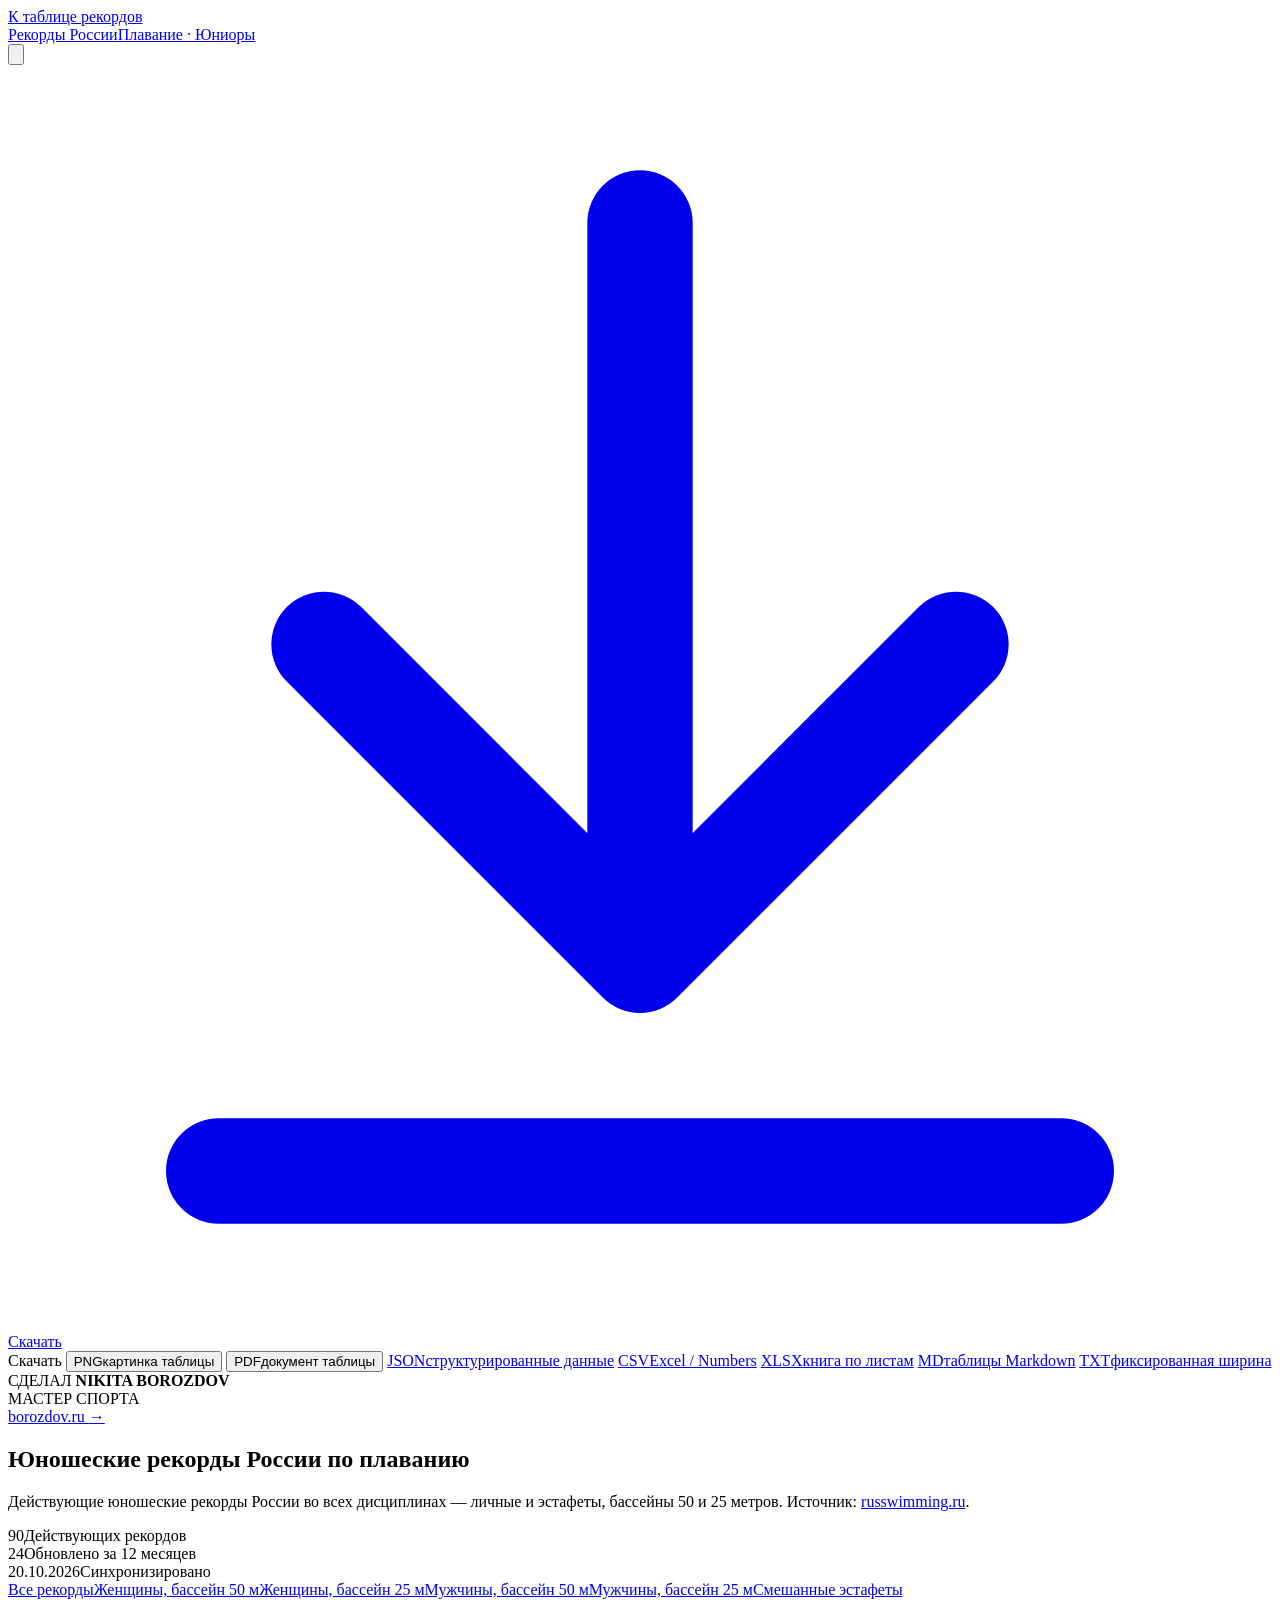
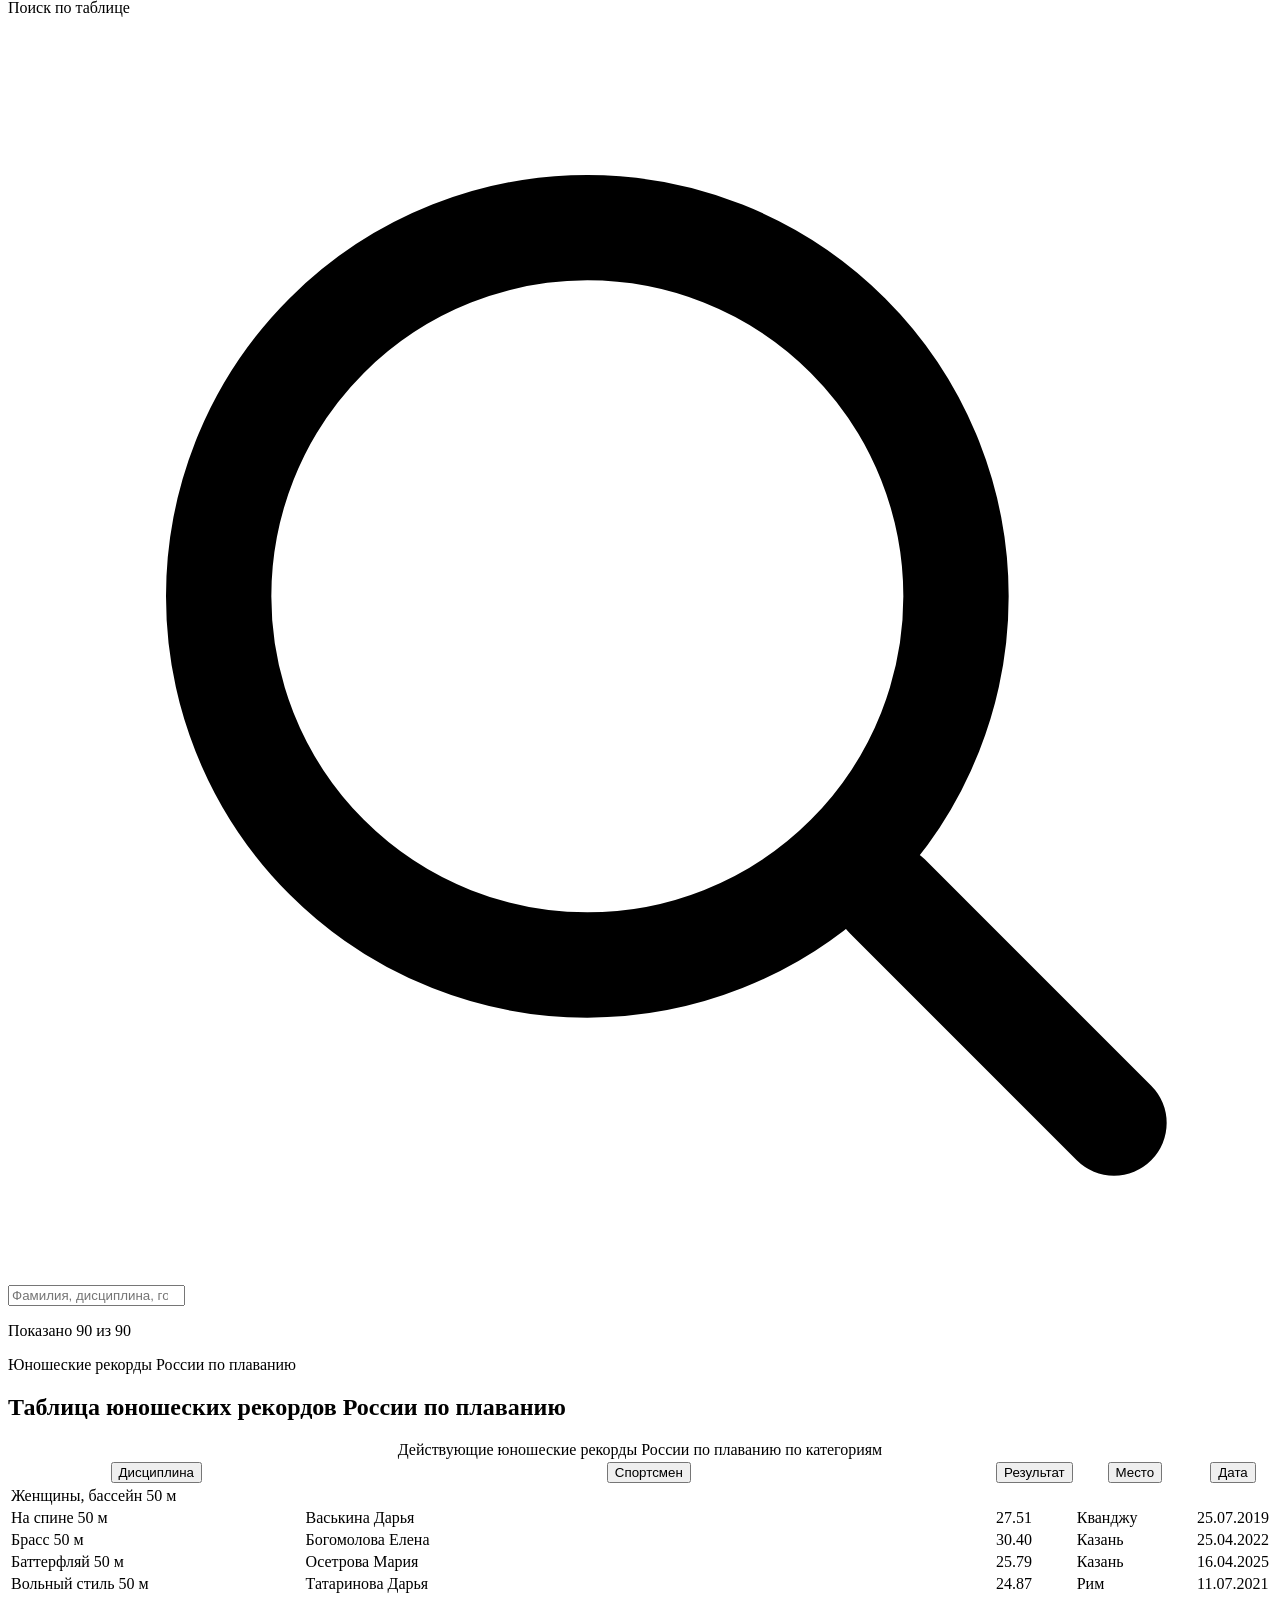
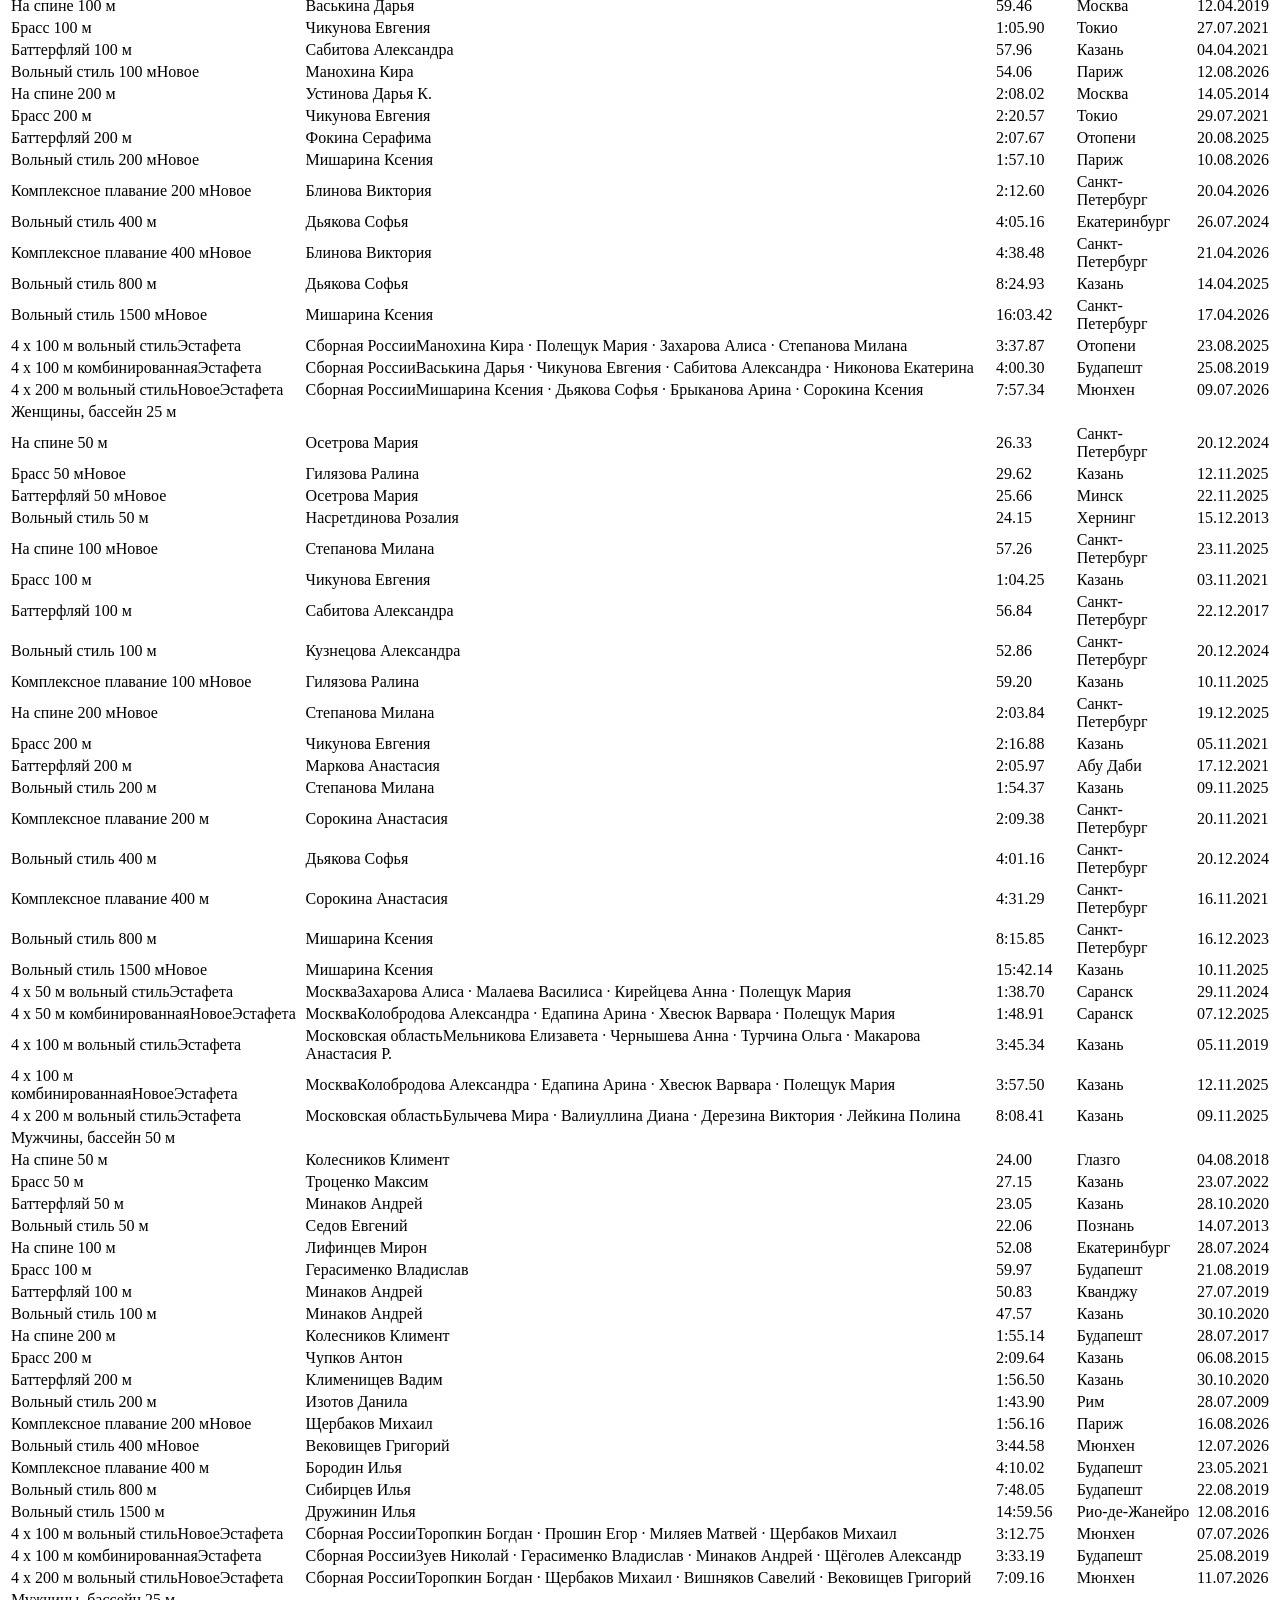
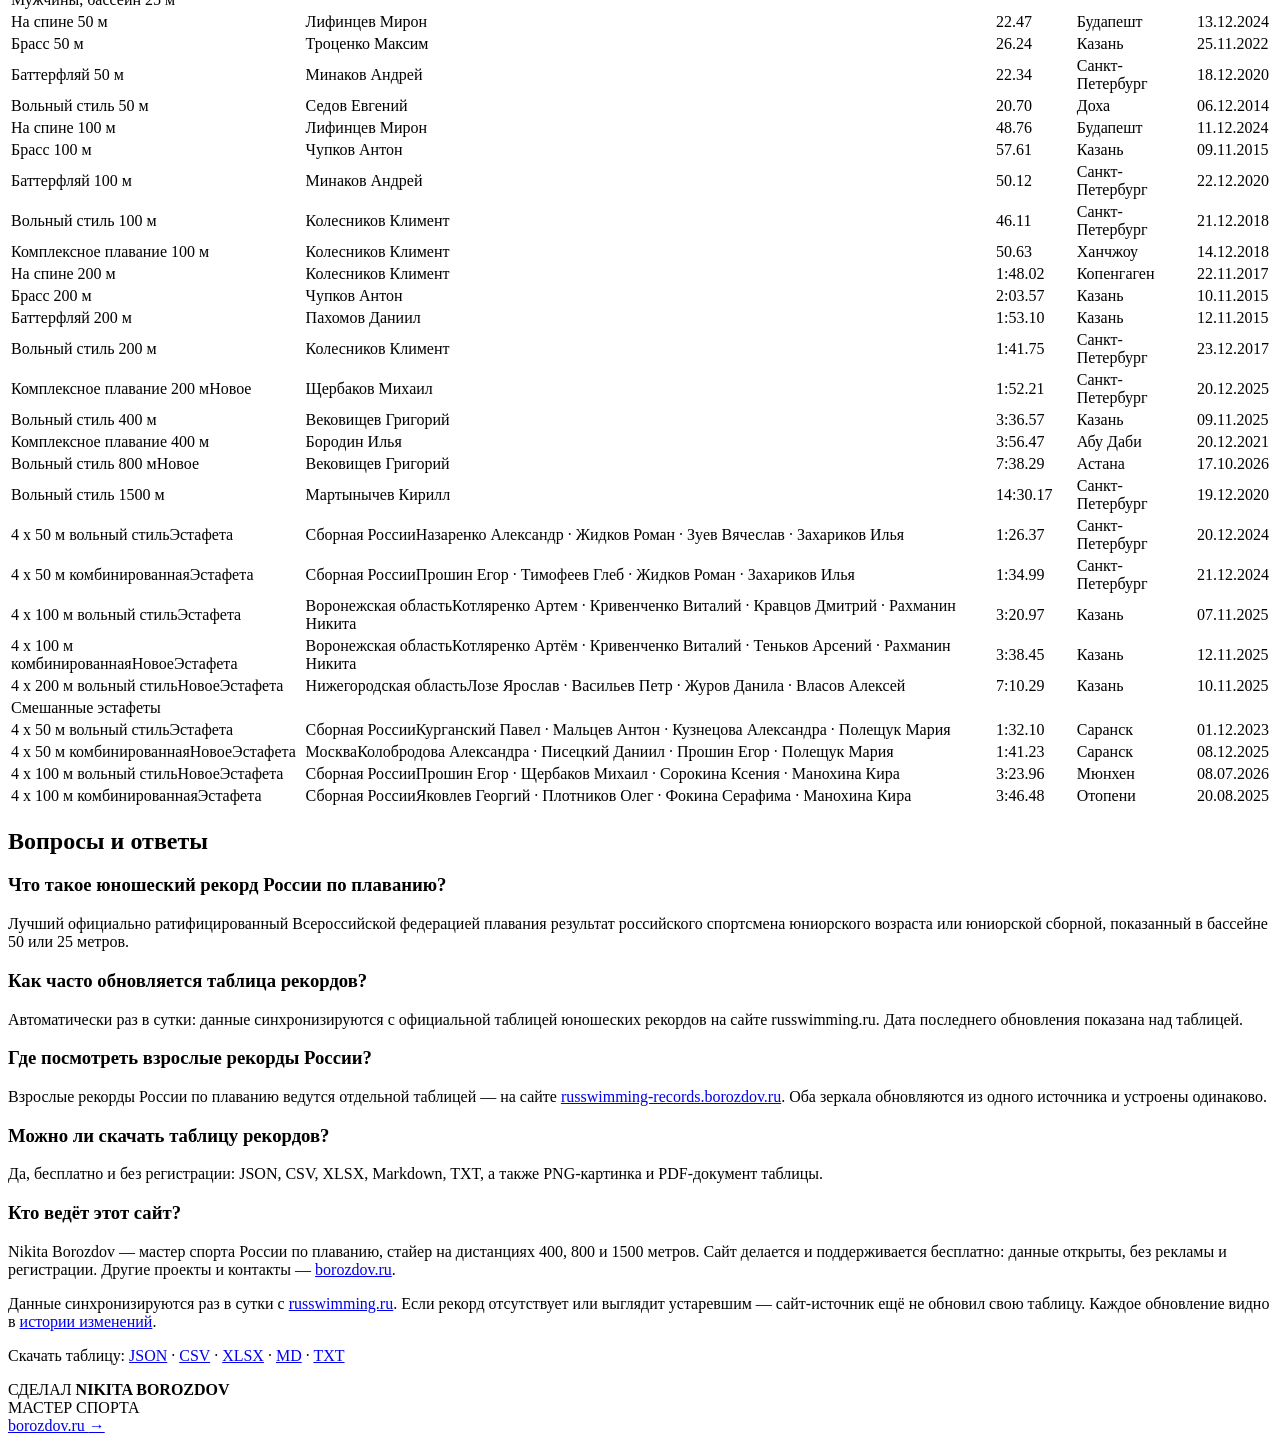
==== commit b6abd23d: "data: update records 2026-11-10" ====
--- a/public/index.html
+++ b/public/index.html
@@ -189,7 +189,7 @@
     
     <h1>Юношеские рекорды России по плаванию</h1>
     <p class="hero-meta">Действующие юношеские рекорды России во всех дисциплинах — личные и эстафеты, бассейны 50 и 25 метров. Источник: <a href="https://russwimming.ru/records/junior/" rel="noopener" target="_blank">russwimming.ru</a>.</p>
-    <div class="stat-strip"><div class="stat"><span class="stat-value">90</span><span class="label">Действующих рекордов</span></div><div class="stat"><span class="stat-value">27</span><span class="label">Обновлено за 12 месяцев</span></div><div class="stat"><span class="stat-value">20.10.2026</span><span class="label">Синхронизировано</span></div></div>
+    <div class="stat-strip"><div class="stat"><span class="stat-value">90</span><span class="label">Действующих рекордов</span></div><div class="stat"><span class="stat-value">24</span><span class="label">Обновлено за 12 месяцев</span></div><div class="stat"><span class="stat-value">20.10.2026</span><span class="label">Синхронизировано</span></div></div>
   </section>
 
   <nav class="cat-nav" aria-label="Категории рекордов"><a class="cat-link is-current" href="/" aria-current="page">Все рекорды</a><a class="cat-link" href="/women-lcm/">Женщины, бассейн 50 м</a><a class="cat-link" href="/women-scm/">Женщины, бассейн 25 м</a><a class="cat-link" href="/men-lcm/">Мужчины, бассейн 50 м</a><a class="cat-link" href="/men-scm/">Мужчины, бассейн 25 м</a><a class="cat-link" href="/mixed/">Смешанные эстафеты</a></nav>
@@ -210,7 +210,7 @@
 
   <section id="table" tabindex="-1" aria-labelledby="table-h">
     <h2 id="table-h" class="sr-only">Таблица юношеских рекордов России по плаванию</h2>
-    <div class="table-frame"><div class="table-scroll"><table class="records" role="table"><caption class="sr-only">Действующие юношеские рекорды России по плаванию по категориям</caption><thead role="rowgroup"><tr role="row"><th scope="col" role="columnheader" class="col-disc th-sortable" data-key="disc" aria-sort="none"><button type="button" class="th-btn">Дисциплина<span class="sort-ind" aria-hidden="true"></span></button></th><th scope="col" role="columnheader" class="col-athlete th-sortable" data-key="athlete" aria-sort="none"><button type="button" class="th-btn">Спортсмен<span class="sort-ind" aria-hidden="true"></span></button></th><th scope="col" role="columnheader" class="col-result th-sortable" data-key="result" aria-sort="none"><button type="button" class="th-btn">Результат<span class="sort-ind" aria-hidden="true"></span></button></th><th scope="col" role="columnheader" class="col-location th-sortable" data-key="location" aria-sort="none"><button type="button" class="th-btn">Место<span class="sort-ind" aria-hidden="true"></span></button></th><th scope="col" role="columnheader" class="col-date th-sortable" data-key="date" aria-sort="none"><button type="button" class="th-btn">Дата<span class="sort-ind" aria-hidden="true"></span></button></th></tr></thead><tbody role="rowgroup" data-cat="women-lcm" aria-label="Женщины, бассейн 50 м"><tr class="group-row" role="row"><td role="cell" colspan="5"><span class="group-title">Женщины, бассейн 50 м</span></td></tr><tr role="row" data-i="1" data-sex="women" data-pool="lcm" data-stroke="backstroke" data-relay="0" data-date="2019-07-25" data-sec="27.51"><td role="cell" class="col-disc"><span class="disc-name">На спине 50 м</span></td><td role="cell" class="col-athlete">Васькина Дарья</td><td role="cell" class="col-result" data-label="Результат"><span class="result-value">27.51</span></td><td role="cell" class="col-location" data-label="Место">Кванджу</td><td role="cell" class="col-date" data-label="Дата"><time datetime="2019-07-25">25.07.2019</time></td></tr><tr role="row" data-i="2" data-sex="women" data-pool="lcm" data-stroke="breaststroke" data-relay="0" data-date="2022-04-25" data-sec="30.4"><td role="cell" class="col-disc"><span class="disc-name">Брасс 50 м</span></td><td role="cell" class="col-athlete">Богомолова Елена</td><td role="cell" class="col-result" data-label="Результат"><span class="result-value">30.40</span></td><td role="cell" class="col-location" data-label="Место">Казань</td><td role="cell" class="col-date" data-label="Дата"><time datetime="2022-04-25">25.04.2022</time></td></tr><tr role="row" data-i="3" data-sex="women" data-pool="lcm" data-stroke="butterfly" data-relay="0" data-date="2025-04-16" data-sec="25.79"><td role="cell" class="col-disc"><span class="disc-name">Баттерфляй 50 м</span></td><td role="cell" class="col-athlete">Осетрова Мария</td><td role="cell" class="col-result" data-label="Результат"><span class="result-value">25.79</span></td><td role="cell" class="col-location" data-label="Место">Казань</td><td role="cell" class="col-date" data-label="Дата"><time datetime="2025-04-16">16.04.2025</time></td></tr><tr role="row" data-i="4" data-sex="women" data-pool="lcm" data-stroke="freestyle" data-relay="0" data-date="2021-07-11" data-sec="24.87"><td role="cell" class="col-disc"><span class="disc-name">Вольный стиль 50 м</span></td><td role="cell" class="col-athlete">Татаринова Дарья</td><td role="cell" class="col-result" data-label="Результат"><span class="result-value">24.87</span></td><td role="cell" class="col-location" data-label="Место">Рим</td><td role="cell" class="col-date" data-label="Дата"><time datetime="2021-07-11">11.07.2021</time></td></tr><tr role="row" data-i="5" data-sex="women" data-pool="lcm" data-stroke="backstroke" data-relay="0" data-date="2019-04-12" data-sec="59.46"><td role="cell" class="col-disc"><span class="disc-name">На спине 100 м</span></td><td role="cell" class="col-athlete">Васькина Дарья</td><td role="cell" class="col-result" data-label="Результат"><span class="result-value">59.46</span></td><td role="cell" class="col-location" data-label="Место">Москва</td><td role="cell" class="col-date" data-label="Дата"><time datetime="2019-04-12">12.04.2019</time></td></tr><tr role="row" data-i="6" data-sex="women" data-pool="lcm" data-stroke="breaststroke" data-relay="0" data-date="2021-07-27" data-sec="65.9"><td role="cell" class="col-disc"><span class="disc-name">Брасс 100 м</span></td><td role="cell" class="col-athlete">Чикунова Евгения</td><td role="cell" class="col-result" data-label="Результат"><span class="result-value">1:05.90</span></td><td role="cell" class="col-location" data-label="Место">Токио</td><td role="cell" class="col-date" data-label="Дата"><time datetime="2021-07-27">27.07.2021</time></td></tr><tr role="row" data-i="7" data-sex="women" data-pool="lcm" data-stroke="butterfly" data-relay="0" data-date="2021-04-04" data-sec="57.96"><td role="cell" class="col-disc"><span class="disc-name">Баттерфляй 100 м</span></td><td role="cell" class="col-athlete">Сабитова Александра</td><td role="cell" class="col-result" data-label="Результат"><span class="result-value">57.96</span></td><td role="cell" class="col-location" data-label="Место">Казань</td><td role="cell" class="col-date" data-label="Дата"><time datetime="2021-04-04">04.04.2021</time></td></tr><tr role="row" data-i="8" data-sex="women" data-pool="lcm" data-stroke="freestyle" data-relay="0" data-date="2026-08-12" data-sec="54.06"><td role="cell" class="col-disc"><span class="disc-name">Вольный стиль 100 м</span><span class="badge badge-fresh">Новое</span></td><td role="cell" class="col-athlete">Манохина Кира</td><td role="cell" class="col-result" data-label="Результат"><span class="result-value">54.06</span></td><td role="cell" class="col-location" data-label="Место">Париж</td><td role="cell" class="col-date" data-label="Дата"><time datetime="2026-08-12">12.08.2026</time></td></tr><tr role="row" data-i="9" data-sex="women" data-pool="lcm" data-stroke="backstroke" data-relay="0" data-date="2014-05-14" data-sec="128.02"><td role="cell" class="col-disc"><span class="disc-name">На спине 200 м</span></td><td role="cell" class="col-athlete">Устинова Дарья К.</td><td role="cell" class="col-result" data-label="Результат"><span class="result-value">2:08.02</span></td><td role="cell" class="col-location" data-label="Место">Москва</td><td role="cell" class="col-date" data-label="Дата"><time datetime="2014-05-14">14.05.2014</time></td></tr><tr role="row" data-i="10" data-sex="women" data-pool="lcm" data-stroke="breaststroke" data-relay="0" data-date="2021-07-29" data-sec="140.57"><td role="cell" class="col-disc"><span class="disc-name">Брасс 200 м</span></td><td role="cell" class="col-athlete">Чикунова Евгения</td><td role="cell" class="col-result" data-label="Результат"><span class="result-value">2:20.57</span></td><td role="cell" class="col-location" data-label="Место">Токио</td><td role="cell" class="col-date" data-label="Дата"><time datetime="2021-07-29">29.07.2021</time></td></tr><tr role="row" data-i="11" data-sex="women" data-pool="lcm" data-stroke="butterfly" data-relay="0" data-date="2025-08-20" data-sec="127.67"><td role="cell" class="col-disc"><span class="disc-name">Баттерфляй 200 м</span></td><td role="cell" class="col-athlete">Фокина Серафима</td><td role="cell" class="col-result" data-label="Результат"><span class="result-value">2:07.67</span></td><td role="cell" class="col-location" data-label="Место">Отопени</td><td role="cell" class="col-date" data-label="Дата"><time datetime="2025-08-20">20.08.2025</time></td></tr><tr role="row" data-i="12" data-sex="women" data-pool="lcm" data-stroke="freestyle" data-relay="0" data-date="2026-08-10" data-sec="117.1"><td role="cell" class="col-disc"><span class="disc-name">Вольный стиль 200 м</span><span class="badge badge-fresh">Новое</span></td><td role="cell" class="col-athlete">Мишарина Ксения</td><td role="cell" class="col-result" data-label="Результат"><span class="result-value">1:57.10</span></td><td role="cell" class="col-location" data-label="Место">Париж</td><td role="cell" class="col-date" data-label="Дата"><time datetime="2026-08-10">10.08.2026</time></td></tr><tr role="row" data-i="13" data-sex="women" data-pool="lcm" data-stroke="im" data-relay="0" data-date="2026-04-20" data-sec="132.6"><td role="cell" class="col-disc"><span class="disc-name">Комплексное плавание 200 м</span><span class="badge badge-fresh">Новое</span></td><td role="cell" class="col-athlete">Блинова Виктория</td><td role="cell" class="col-result" data-label="Результат"><span class="result-value">2:12.60</span></td><td role="cell" class="col-location" data-label="Место">Санкт-Петербург</td><td role="cell" class="col-date" data-label="Дата"><time datetime="2026-04-20">20.04.2026</time></td></tr><tr role="row" data-i="14" data-sex="women" data-pool="lcm" data-stroke="freestyle" data-relay="0" data-date="2024-07-26" data-sec="245.16"><td role="cell" class="col-disc"><span class="disc-name">Вольный стиль 400 м</span></td><td role="cell" class="col-athlete">Дьякова Софья</td><td role="cell" class="col-result" data-label="Результат"><span class="result-value">4:05.16</span></td><td role="cell" class="col-location" data-label="Место">Екатеринбург</td><td role="cell" class="col-date" data-label="Дата"><time datetime="2024-07-26">26.07.2024</time></td></tr><tr role="row" data-i="15" data-sex="women" data-pool="lcm" data-stroke="im" data-relay="0" data-date="2026-04-21" data-sec="278.48"><td role="cell" class="col-disc"><span class="disc-name">Комплексное плавание 400 м</span><span class="badge badge-fresh">Новое</span></td><td role="cell" class="col-athlete">Блинова Виктория</td><td role="cell" class="col-result" data-label="Результат"><span class="result-value">4:38.48</span></td><td role="cell" class="col-location" data-label="Место">Санкт-Петербург</td><td role="cell" class="col-date" data-label="Дата"><time datetime="2026-04-21">21.04.2026</time></td></tr><tr role="row" data-i="16" data-sex="women" data-pool="lcm" data-stroke="freestyle" data-relay="0" data-date="2025-04-14" data-sec="504.93"><td role="cell" class="col-disc"><span class="disc-name">Вольный стиль 800 м</span></td><td role="cell" class="col-athlete">Дьякова Софья</td><td role="cell" class="col-result" data-label="Результат"><span class="result-value">8:24.93</span></td><td role="cell" class="col-location" data-label="Место">Казань</td><td role="cell" class="col-date" data-label="Дата"><time datetime="2025-04-14">14.04.2025</time></td></tr><tr role="row" data-i="17" data-sex="women" data-pool="lcm" data-stroke="freestyle" data-relay="0" data-date="2026-04-17" data-sec="963.42"><td role="cell" class="col-disc"><span class="disc-name">Вольный стиль 1500 м</span><span class="badge badge-fresh">Новое</span></td><td role="cell" class="col-athlete">Мишарина Ксения</td><td role="cell" class="col-result" data-label="Результат"><span class="result-value">16:03.42</span></td><td role="cell" class="col-location" data-label="Место">Санкт-Петербург</td><td role="cell" class="col-date" data-label="Дата"><time datetime="2026-04-17">17.04.2026</time></td></tr><tr role="row" data-i="18" data-sex="women" data-pool="lcm" data-stroke="freestyle" data-relay="1" data-date="2025-08-23" data-sec="217.87"><td role="cell" class="col-disc"><span class="disc-name">4 х 100 м вольный стиль</span><span class="badge badge-relay">Эстафета</span></td><td role="cell" class="col-athlete">Сборная России<span class="roster">Манохина Кира · Полещук Мария · Захарова Алиса · Степанова Милана</span></td><td role="cell" class="col-result" data-label="Результат"><span class="result-value">3:37.87</span></td><td role="cell" class="col-location" data-label="Место">Отопени</td><td role="cell" class="col-date" data-label="Дата"><time datetime="2025-08-23">23.08.2025</time></td></tr><tr role="row" data-i="19" data-sex="women" data-pool="lcm" data-stroke="medley_relay" data-relay="1" data-date="2019-08-25" data-sec="240.3"><td role="cell" class="col-disc"><span class="disc-name">4 х 100 м комбинированная</span><span class="badge badge-relay">Эстафета</span></td><td role="cell" class="col-athlete">Сборная России<span class="roster">Васькина Дарья · Чикунова Евгения · Сабитова Александра · Никонова Екатерина</span></td><td role="cell" class="col-result" data-label="Результат"><span class="result-value">4:00.30</span></td><td role="cell" class="col-location" data-label="Место">Будапешт</td><td role="cell" class="col-date" data-label="Дата"><time datetime="2019-08-25">25.08.2019</time></td></tr><tr role="row" data-i="20" data-sex="women" data-pool="lcm" data-stroke="freestyle" data-relay="1" data-date="2026-07-09" data-sec="477.34000000000003"><td role="cell" class="col-disc"><span class="disc-name">4 х 200 м вольный стиль</span><span class="badge badge-fresh">Новое</span><span class="badge badge-relay">Эстафета</span></td><td role="cell" class="col-athlete">Сборная России<span class="roster">Мишарина Ксения · Дьякова Софья · Брыканова Арина · Сорокина Ксения</span></td><td role="cell" class="col-result" data-label="Результат"><span class="result-value">7:57.34</span></td><td role="cell" class="col-location" data-label="Место">Мюнхен</td><td role="cell" class="col-date" data-label="Дата"><time datetime="2026-07-09">09.07.2026</time></td></tr></tbody><tbody role="rowgroup" data-cat="women-scm" aria-label="Женщины, бассейн 25 м"><tr class="group-row" role="row"><td role="cell" colspan="5"><span class="group-title">Женщины, бассейн 25 м</span></td></tr><tr role="row" data-i="21" data-sex="women" data-pool="scm" data-stroke="backstroke" data-relay="0" data-date="2024-12-20" data-sec="26.33"><td role="cell" class="col-disc"><span class="disc-name">На спине 50 м</span></td><td role="cell" class="col-athlete">Осетрова Мария</td><td role="cell" class="col-result" data-label="Результат"><span class="result-value">26.33</span></td><td role="cell" class="col-location" data-label="Место">Санкт-Петербург</td><td role="cell" class="col-date" data-label="Дата"><time datetime="2024-12-20">20.12.2024</time></td></tr><tr role="row" data-i="22" data-sex="women" data-pool="scm" data-stroke="breaststroke" data-relay="0" data-date="2025-11-12" data-sec="29.62"><td role="cell" class="col-disc"><span class="disc-name">Брасс 50 м</span><span class="badge badge-fresh">Новое</span></td><td role="cell" class="col-athlete">Гилязова Ралина</td><td role="cell" class="col-result" data-label="Результат"><span class="result-value">29.62</span></td><td role="cell" class="col-location" data-label="Место">Казань</td><td role="cell" class="col-date" data-label="Дата"><time datetime="2025-11-12">12.11.2025</time></td></tr><tr role="row" data-i="23" data-sex="women" data-pool="scm" data-stroke="butterfly" data-relay="0" data-date="2025-11-22" data-sec="25.66"><td role="cell" class="col-disc"><span class="disc-name">Баттерфляй 50 м</span><span class="badge badge-fresh">Новое</span></td><td role="cell" class="col-athlete">Осетрова Мария</td><td role="cell" class="col-result" data-label="Результат"><span class="result-value">25.66</span></td><td role="cell" class="col-location" data-label="Место">Минск</td><td role="cell" class="col-date" data-label="Дата"><time datetime="2025-11-22">22.11.2025</time></td></tr><tr role="row" data-i="24" data-sex="women" data-pool="scm" data-stroke="freestyle" data-relay="0" data-date="2013-12-15" data-sec="24.15"><td role="cell" class="col-disc"><span class="disc-name">Вольный стиль 50 м</span></td><td role="cell" class="col-athlete">Насретдинова Розалия</td><td role="cell" class="col-result" data-label="Результат"><span class="result-value">24.15</span></td><td role="cell" class="col-location" data-label="Место">Хернинг</td><td role="cell" class="col-date" data-label="Дата"><time datetime="2013-12-15">15.12.2013</time></td></tr><tr role="row" data-i="25" data-sex="women" data-pool="scm" data-stroke="backstroke" data-relay="0" data-date="2025-11-23" data-sec="57.26"><td role="cell" class="col-disc"><span class="disc-name">На спине 100 м</span><span class="badge badge-fresh">Новое</span></td><td role="cell" class="col-athlete">Степанова Милана</td><td role="cell" class="col-result" data-label="Результат"><span class="result-value">57.26</span></td><td role="cell" class="col-location" data-label="Место">Санкт-Петербург</td><td role="cell" class="col-date" data-label="Дата"><time datetime="2025-11-23">23.11.2025</time></td></tr><tr role="row" data-i="26" data-sex="women" data-pool="scm" data-stroke="breaststroke" data-relay="0" data-date="2021-11-03" data-sec="64.25"><td role="cell" class="col-disc"><span class="disc-name">Брасс 100 м</span></td><td role="cell" class="col-athlete">Чикунова Евгения</td><td role="cell" class="col-result" data-label="Результат"><span class="result-value">1:04.25</span></td><td role="cell" class="col-location" data-label="Место">Казань</td><td role="cell" class="col-date" data-label="Дата"><time datetime="2021-11-03">03.11.2021</time></td></tr><tr role="row" data-i="27" data-sex="women" data-pool="scm" data-stroke="butterfly" data-relay="0" data-date="2017-12-22" data-sec="56.84"><td role="cell" class="col-disc"><span class="disc-name">Баттерфляй 100 м</span></td><td role="cell" class="col-athlete">Сабитова Александра</td><td role="cell" class="col-result" data-label="Результат"><span class="result-value">56.84</span></td><td role="cell" class="col-location" data-label="Место">Санкт-Петербург</td><td role="cell" class="col-date" data-label="Дата"><time datetime="2017-12-22">22.12.2017</time></td></tr><tr role="row" data-i="28" data-sex="women" data-pool="scm" data-stroke="freestyle" data-relay="0" data-date="2024-12-20" data-sec="52.86"><td role="cell" class="col-disc"><span class="disc-name">Вольный стиль 100 м</span></td><td role="cell" class="col-athlete">Кузнецова Александра</td><td role="cell" class="col-result" data-label="Результат"><span class="result-value">52.86</span></td><td role="cell" class="col-location" data-label="Место">Санкт-Петербург</td><td role="cell" class="col-date" data-label="Дата"><time datetime="2024-12-20">20.12.2024</time></td></tr><tr role="row" data-i="29" data-sex="women" data-pool="scm" data-stroke="im" data-relay="0" data-date="2025-11-10" data-sec="59.2"><td role="cell" class="col-disc"><span class="disc-name">Комплексное плавание 100 м</span><span class="badge badge-fresh">Новое</span></td><td role="cell" class="col-athlete">Гилязова Ралина</td><td role="cell" class="col-result" data-label="Результат"><span class="result-value">59.20</span></td><td role="cell" class="col-location" data-label="Место">Казань</td><td role="cell" class="col-date" data-label="Дата"><time datetime="2025-11-10">10.11.2025</time></td></tr><tr role="row" data-i="30" data-sex="women" data-pool="scm" data-stroke="backstroke" data-relay="0" data-date="2025-12-19" data-sec="123.84"><td role="cell" class="col-disc"><span class="disc-name">На спине 200 м</span><span class="badge badge-fresh">Новое</span></td><td role="cell" class="col-athlete">Степанова Милана</td><td role="cell" class="col-result" data-label="Результат"><span class="result-value">2:03.84</span></td><td role="cell" class="col-location" data-label="Место">Санкт-Петербург</td><td role="cell" class="col-date" data-label="Дата"><time datetime="2025-12-19">19.12.2025</time></td></tr><tr role="row" data-i="31" data-sex="women" data-pool="scm" data-stroke="breaststroke" data-relay="0" data-date="2021-11-05" data-sec="136.88"><td role="cell" class="col-disc"><span class="disc-name">Брасс 200 м</span></td><td role="cell" class="col-athlete">Чикунова Евгения</td><td role="cell" class="col-result" data-label="Результат"><span class="result-value">2:16.88</span></td><td role="cell" class="col-location" data-label="Место">Казань</td><td role="cell" class="col-date" data-label="Дата"><time datetime="2021-11-05">05.11.2021</time></td></tr><tr role="row" data-i="32" data-sex="women" data-pool="scm" data-stroke="butterfly" data-relay="0" data-date="2021-12-17" data-sec="125.97"><td role="cell" class="col-disc"><span class="disc-name">Баттерфляй 200 м</span></td><td role="cell" class="col-athlete">Маркова Анастасия</td><td role="cell" class="col-result" data-label="Результат"><span class="result-value">2:05.97</span></td><td role="cell" class="col-location" data-label="Место">Абу Даби</td><td role="cell" class="col-date" data-label="Дата"><time datetime="2021-12-17">17.12.2021</time></td></tr><tr role="row" data-i="33" data-sex="women" data-pool="scm" data-stroke="freestyle" data-relay="0" data-date="2025-11-09" data-sec="114.37"><td role="cell" class="col-disc"><span class="disc-name">Вольный стиль 200 м</span><span class="badge badge-fresh">Новое</span></td><td role="cell" class="col-athlete">Степанова Милана</td><td role="cell" class="col-result" data-label="Результат"><span class="result-value">1:54.37</span></td><td role="cell" class="col-location" data-label="Место">Казань</td><td role="cell" class="col-date" data-label="Дата"><time datetime="2025-11-09">09.11.2025</time></td></tr><tr role="row" data-i="34" data-sex="women" data-pool="scm" data-stroke="im" data-relay="0" data-date="2021-11-20" data-sec="129.38"><td role="cell" class="col-disc"><span class="disc-name">Комплексное плавание 200 м</span></td><td role="cell" class="col-athlete">Сорокина Анастасия</td><td role="cell" class="col-result" data-label="Результат"><span class="result-value">2:09.38</span></td><td role="cell" class="col-location" data-label="Место">Санкт-Петербург</td><td role="cell" class="col-date" data-label="Дата"><time datetime="2021-11-20">20.11.2021</time></td></tr><tr role="row" data-i="35" data-sex="women" data-pool="scm" data-stroke="freestyle" data-relay="0" data-date="2024-12-20" data-sec="241.16"><td role="cell" class="col-disc"><span class="disc-name">Вольный стиль 400 м</span></td><td role="cell" class="col-athlete">Дьякова Софья</td><td role="cell" class="col-result" data-label="Результат"><span class="result-value">4:01.16</span></td><td role="cell" class="col-location" data-label="Место">Санкт-Петербург</td><td role="cell" class="col-date" data-label="Дата"><time datetime="2024-12-20">20.12.2024</time></td></tr><tr role="row" data-i="36" data-sex="women" data-pool="scm" data-stroke="im" data-relay="0" data-date="2021-11-16" data-sec="271.29"><td role="cell" class="col-disc"><span class="disc-name">Комплексное плавание 400 м</span></td><td role="cell" class="col-athlete">Сорокина Анастасия</td><td role="cell" class="col-result" data-label="Результат"><span class="result-value">4:31.29</span></td><td role="cell" class="col-location" data-label="Место">Санкт-Петербург</td><td role="cell" class="col-date" data-label="Дата"><time datetime="2021-11-16">16.11.2021</time></td></tr><tr role="row" data-i="37" data-sex="women" data-pool="scm" data-stroke="freestyle" data-relay="0" data-date="2023-12-16" data-sec="495.85"><td role="cell" class="col-disc"><span class="disc-name">Вольный стиль 800 м</span></td><td role="cell" class="col-athlete">Мишарина Ксения</td><td role="cell" class="col-result" data-label="Результат"><span class="result-value">8:15.85</span></td><td role="cell" class="col-location" data-label="Место">Санкт-Петербург</td><td role="cell" class="col-date" data-label="Дата"><time datetime="2023-12-16">16.12.2023</time></td></tr><tr role="row" data-i="38" data-sex="women" data-pool="scm" data-stroke="freestyle" data-relay="0" data-date="2025-11-10" data-sec="942.14"><td role="cell" class="col-disc"><span class="disc-name">Вольный стиль 1500 м</span><span class="badge badge-fresh">Новое</span></td><td role="cell" class="col-athlete">Мишарина Ксения</td><td role="cell" class="col-result" data-label="Результат"><span class="result-value">15:42.14</span></td><td role="cell" class="col-location" data-label="Место">Казань</td><td role="cell" class="col-date" data-label="Дата"><time datetime="2025-11-10">10.11.2025</time></td></tr><tr role="row" data-i="39" data-sex="women" data-pool="scm" data-stroke="freestyle" data-relay="1" data-date="2024-11-29" data-sec="98.7"><td role="cell" class="col-disc"><span class="disc-name">4 х 50 м вольный стиль</span><span class="badge badge-relay">Эстафета</span></td><td role="cell" class="col-athlete">Москва<span class="roster">Захарова Алиса · Малаева Василиса · Кирейцева Анна · Полещук Мария</span></td><td role="cell" class="col-result" data-label="Результат"><span class="result-value">1:38.70</span></td><td role="cell" class="col-location" data-label="Место">Саранск</td><td role="cell" class="col-date" data-label="Дата"><time datetime="2024-11-29">29.11.2024</time></td></tr><tr role="row" data-i="40" data-sex="women" data-pool="scm" data-stroke="medley_relay" data-relay="1" data-date="2025-12-07" data-sec="108.91"><td role="cell" class="col-disc"><span class="disc-name">4 х 50 м комбинированная</span><span class="badge badge-fresh">Новое</span><span class="badge badge-relay">Эстафета</span></td><td role="cell" class="col-athlete">Москва<span class="roster">Колобродова Александра · Едапина Арина · Хвесюк Варвара · Полещук Мария</span></td><td role="cell" class="col-result" data-label="Результат"><span class="result-value">1:48.91</span></td><td role="cell" class="col-location" data-label="Место">Саранск</td><td role="cell" class="col-date" data-label="Дата"><time datetime="2025-12-07">07.12.2025</time></td></tr><tr role="row" data-i="41" data-sex="women" data-pool="scm" data-stroke="freestyle" data-relay="1" data-date="2019-11-05" data-sec="225.34"><td role="cell" class="col-disc"><span class="disc-name">4 х 100 м вольный стиль</span><span class="badge badge-relay">Эстафета</span></td><td role="cell" class="col-athlete">Московская область<span class="roster">Мельникова Елизавета · Чернышева Анна · Турчина Ольга · Макарова Анастасия Р.</span></td><td role="cell" class="col-result" data-label="Результат"><span class="result-value">3:45.34</span></td><td role="cell" class="col-location" data-label="Место">Казань</td><td role="cell" class="col-date" data-label="Дата"><time datetime="2019-11-05">05.11.2019</time></td></tr><tr role="row" data-i="42" data-sex="women" data-pool="scm" data-stroke="medley_relay" data-relay="1" data-date="2025-11-12" data-sec="237.5"><td role="cell" class="col-disc"><span class="disc-name">4 х 100 м комбинированная</span><span class="badge badge-fresh">Новое</span><span class="badge badge-relay">Эстафета</span></td><td role="cell" class="col-athlete">Москва<span class="roster">Колобродова Александра · Едапина Арина · Хвесюк Варвара · Полещук Мария</span></td><td role="cell" class="col-result" data-label="Результат"><span class="result-value">3:57.50</span></td><td role="cell" class="col-location" data-label="Место">Казань</td><td role="cell" class="col-date" data-label="Дата"><time datetime="2025-11-12">12.11.2025</time></td></tr><tr role="row" data-i="43" data-sex="women" data-pool="scm" data-stroke="freestyle" data-relay="1" data-date="2025-11-09" data-sec="488.41"><td role="cell" class="col-disc"><span class="disc-name">4 х 200 м вольный стиль</span><span class="badge badge-fresh">Новое</span><span class="badge badge-relay">Эстафета</span></td><td role="cell" class="col-athlete">Московская область<span class="roster">Булычева Мира · Валиуллина Диана · Дерезина Виктория · Лейкина Полина</span></td><td role="cell" class="col-result" data-label="Результат"><span class="result-value">8:08.41</span></td><td role="cell" class="col-location" data-label="Место">Казань</td><td role="cell" class="col-date" data-label="Дата"><time datetime="2025-11-09">09.11.2025</time></td></tr></tbody><tbody role="rowgroup" data-cat="men-lcm" aria-label="Мужчины, бассейн 50 м"><tr class="group-row" role="row"><td role="cell" colspan="5"><span class="group-title">Мужчины, бассейн 50 м</span></td></tr><tr role="row" data-i="44" data-sex="men" data-pool="lcm" data-stroke="backstroke" data-relay="0" data-date="2018-08-04" data-sec="24.0"><td role="cell" class="col-disc"><span class="disc-name">На спине 50 м</span></td><td role="cell" class="col-athlete">Колесников Климент</td><td role="cell" class="col-result" data-label="Результат"><span class="result-value">24.00</span></td><td role="cell" class="col-location" data-label="Место">Глазго</td><td role="cell" class="col-date" data-label="Дата"><time datetime="2018-08-04">04.08.2018</time></td></tr><tr role="row" data-i="45" data-sex="men" data-pool="lcm" data-stroke="breaststroke" data-relay="0" data-date="2022-07-23" data-sec="27.15"><td role="cell" class="col-disc"><span class="disc-name">Брасс 50 м</span></td><td role="cell" class="col-athlete">Троценко Максим</td><td role="cell" class="col-result" data-label="Результат"><span class="result-value">27.15</span></td><td role="cell" class="col-location" data-label="Место">Казань</td><td role="cell" class="col-date" data-label="Дата"><time datetime="2022-07-23">23.07.2022</time></td></tr><tr role="row" data-i="46" data-sex="men" data-pool="lcm" data-stroke="butterfly" data-relay="0" data-date="2020-10-28" data-sec="23.05"><td role="cell" class="col-disc"><span class="disc-name">Баттерфляй 50 м</span></td><td role="cell" class="col-athlete">Минаков Андрей</td><td role="cell" class="col-result" data-label="Результат"><span class="result-value">23.05</span></td><td role="cell" class="col-location" data-label="Место">Казань</td><td role="cell" class="col-date" data-label="Дата"><time datetime="2020-10-28">28.10.2020</time></td></tr><tr role="row" data-i="47" data-sex="men" data-pool="lcm" data-stroke="freestyle" data-relay="0" data-date="2013-07-14" data-sec="22.06"><td role="cell" class="col-disc"><span class="disc-name">Вольный стиль 50 м</span></td><td role="cell" class="col-athlete">Седов Евгений</td><td role="cell" class="col-result" data-label="Результат"><span class="result-value">22.06</span></td><td role="cell" class="col-location" data-label="Место">Познань</td><td role="cell" class="col-date" data-label="Дата"><time datetime="2013-07-14">14.07.2013</time></td></tr><tr role="row" data-i="48" data-sex="men" data-pool="lcm" data-stroke="backstroke" data-relay="0" data-date="2024-07-28" data-sec="52.08"><td role="cell" class="col-disc"><span class="disc-name">На спине 100 м</span></td><td role="cell" class="col-athlete">Лифинцев Мирон</td><td role="cell" class="col-result" data-label="Результат"><span class="result-value">52.08</span></td><td role="cell" class="col-location" data-label="Место">Екатеринбург</td><td role="cell" class="col-date" data-label="Дата"><time datetime="2024-07-28">28.07.2024</time></td></tr><tr role="row" data-i="49" data-sex="men" data-pool="lcm" data-stroke="breaststroke" data-relay="0" data-date="2019-08-21" data-sec="59.97"><td role="cell" class="col-disc"><span class="disc-name">Брасс 100 м</span></td><td role="cell" class="col-athlete">Герасименко Владислав</td><td role="cell" class="col-result" data-label="Результат"><span class="result-value">59.97</span></td><td role="cell" class="col-location" data-label="Место">Будапешт</td><td role="cell" class="col-date" data-label="Дата"><time datetime="2019-08-21">21.08.2019</time></td></tr><tr role="row" data-i="50" data-sex="men" data-pool="lcm" data-stroke="butterfly" data-relay="0" data-date="2019-07-27" data-sec="50.83"><td role="cell" class="col-disc"><span class="disc-name">Баттерфляй 100 м</span></td><td role="cell" class="col-athlete">Минаков Андрей</td><td role="cell" class="col-result" data-label="Результат"><span class="result-value">50.83</span></td><td role="cell" class="col-location" data-label="Место">Кванджу</td><td role="cell" class="col-date" data-label="Дата"><time datetime="2019-07-27">27.07.2019</time></td></tr><tr role="row" data-i="51" data-sex="men" data-pool="lcm" data-stroke="freestyle" data-relay="0" data-date="2020-10-30" data-sec="47.57"><td role="cell" class="col-disc"><span class="disc-name">Вольный стиль 100 м</span></td><td role="cell" class="col-athlete">Минаков Андрей</td><td role="cell" class="col-result" data-label="Результат"><span class="result-value">47.57</span></td><td role="cell" class="col-location" data-label="Место">Казань</td><td role="cell" class="col-date" data-label="Дата"><time datetime="2020-10-30">30.10.2020</time></td></tr><tr role="row" data-i="52" data-sex="men" data-pool="lcm" data-stroke="backstroke" data-relay="0" data-date="2017-07-28" data-sec="115.14"><td role="cell" class="col-disc"><span class="disc-name">На спине 200 м</span></td><td role="cell" class="col-athlete">Колесников Климент</td><td role="cell" class="col-result" data-label="Результат"><span class="result-value">1:55.14</span></td><td role="cell" class="col-location" data-label="Место">Будапешт</td><td role="cell" class="col-date" data-label="Дата"><time datetime="2017-07-28">28.07.2017</time></td></tr><tr role="row" data-i="53" data-sex="men" data-pool="lcm" data-stroke="breaststroke" data-relay="0" data-date="2015-08-06" data-sec="129.64"><td role="cell" class="col-disc"><span class="disc-name">Брасс 200 м</span></td><td role="cell" class="col-athlete">Чупков Антон</td><td role="cell" class="col-result" data-label="Результат"><span class="result-value">2:09.64</span></td><td role="cell" class="col-location" data-label="Место">Казань</td><td role="cell" class="col-date" data-label="Дата"><time datetime="2015-08-06">06.08.2015</time></td></tr><tr role="row" data-i="54" data-sex="men" data-pool="lcm" data-stroke="butterfly" data-relay="0" data-date="2020-10-30" data-sec="116.5"><td role="cell" class="col-disc"><span class="disc-name">Баттерфляй 200 м</span></td><td role="cell" class="col-athlete">Клименищев Вадим</td><td role="cell" class="col-result" data-label="Результат"><span class="result-value">1:56.50</span></td><td role="cell" class="col-location" data-label="Место">Казань</td><td role="cell" class="col-date" data-label="Дата"><time datetime="2020-10-30">30.10.2020</time></td></tr><tr role="row" data-i="55" data-sex="men" data-pool="lcm" data-stroke="freestyle" data-relay="0" data-date="2009-07-28" data-sec="103.9"><td role="cell" class="col-disc"><span class="disc-name">Вольный стиль 200 м</span></td><td role="cell" class="col-athlete">Изотов Данила</td><td role="cell" class="col-result" data-label="Результат"><span class="result-value">1:43.90</span></td><td role="cell" class="col-location" data-label="Место">Рим</td><td role="cell" class="col-date" data-label="Дата"><time datetime="2009-07-28">28.07.2009</time></td></tr><tr role="row" data-i="56" data-sex="men" data-pool="lcm" data-stroke="im" data-relay="0" data-date="2026-08-16" data-sec="116.16"><td role="cell" class="col-disc"><span class="disc-name">Комплексное плавание 200 м</span><span class="badge badge-fresh">Новое</span></td><td role="cell" class="col-athlete">Щербаков Михаил</td><td role="cell" class="col-result" data-label="Результат"><span class="result-value">1:56.16</span></td><td role="cell" class="col-location" data-label="Место">Париж</td><td role="cell" class="col-date" data-label="Дата"><time datetime="2026-08-16">16.08.2026</time></td></tr><tr role="row" data-i="57" data-sex="men" data-pool="lcm" data-stroke="freestyle" data-relay="0" data-date="2026-07-12" data-sec="224.57999999999998"><td role="cell" class="col-disc"><span class="disc-name">Вольный стиль 400 м</span><span class="badge badge-fresh">Новое</span></td><td role="cell" class="col-athlete">Вековищев Григорий</td><td role="cell" class="col-result" data-label="Результат"><span class="result-value">3:44.58</span></td><td role="cell" class="col-location" data-label="Место">Мюнхен</td><td role="cell" class="col-date" data-label="Дата"><time datetime="2026-07-12">12.07.2026</time></td></tr><tr role="row" data-i="58" data-sex="men" data-pool="lcm" data-stroke="im" data-relay="0" data-date="2021-05-23" data-sec="250.02"><td role="cell" class="col-disc"><span class="disc-name">Комплексное плавание 400 м</span></td><td role="cell" class="col-athlete">Бородин Илья</td><td role="cell" class="col-result" data-label="Результат"><span class="result-value">4:10.02</span></td><td role="cell" class="col-location" data-label="Место">Будапешт</td><td role="cell" class="col-date" data-label="Дата"><time datetime="2021-05-23">23.05.2021</time></td></tr><tr role="row" data-i="59" data-sex="men" data-pool="lcm" data-stroke="freestyle" data-relay="0" data-date="2019-08-22" data-sec="468.05"><td role="cell" class="col-disc"><span class="disc-name">Вольный стиль 800 м</span></td><td role="cell" class="col-athlete">Сибирцев Илья</td><td role="cell" class="col-result" data-label="Результат"><span class="result-value">7:48.05</span></td><td role="cell" class="col-location" data-label="Место">Будапешт</td><td role="cell" class="col-date" data-label="Дата"><time datetime="2019-08-22">22.08.2019</time></td></tr><tr role="row" data-i="60" data-sex="men" data-pool="lcm" data-stroke="freestyle" data-relay="0" data-date="2016-08-12" data-sec="899.56"><td role="cell" class="col-disc"><span class="disc-name">Вольный стиль 1500 м</span></td><td role="cell" class="col-athlete">Дружинин Илья</td><td role="cell" class="col-result" data-label="Результат"><span class="result-value">14:59.56</span></td><td role="cell" class="col-location" data-label="Место">Рио-де-Жанейро</td><td role="cell" class="col-date" data-label="Дата"><time datetime="2016-08-12">12.08.2016</time></td></tr><tr role="row" data-i="61" data-sex="men" data-pool="lcm" data-stroke="freestyle" data-relay="1" data-date="2026-07-07" data-sec="192.75"><td role="cell" class="col-disc"><span class="disc-name">4 х 100 м вольный стиль</span><span class="badge badge-fresh">Новое</span><span class="badge badge-relay">Эстафета</span></td><td role="cell" class="col-athlete">Сборная России<span class="roster">Торопкин Богдан · Прошин Егор · Миляев Матвей · Щербаков Михаил</span></td><td role="cell" class="col-result" data-label="Результат"><span class="result-value">3:12.75</span></td><td role="cell" class="col-location" data-label="Место">Мюнхен</td><td role="cell" class="col-date" data-label="Дата"><time datetime="2026-07-07">07.07.2026</time></td></tr><tr role="row" data-i="62" data-sex="men" data-pool="lcm" data-stroke="medley_relay" data-relay="1" data-date="2019-08-25" data-sec="213.19"><td role="cell" class="col-disc"><span class="disc-name">4 х 100 м комбинированная</span><span class="badge badge-relay">Эстафета</span></td><td role="cell" class="col-athlete">Сборная России<span class="roster">Зуев Николай · Герасименко Владислав · Минаков Андрей · Щёголев Александр</span></td><td role="cell" class="col-result" data-label="Результат"><span class="result-value">3:33.19</span></td><td role="cell" class="col-location" data-label="Место">Будапешт</td><td role="cell" class="col-date" data-label="Дата"><time datetime="2019-08-25">25.08.2019</time></td></tr><tr role="row" data-i="63" data-sex="men" data-pool="lcm" data-stroke="freestyle" data-relay="1" data-date="2026-07-11" data-sec="429.16"><td role="cell" class="col-disc"><span class="disc-name">4 х 200 м вольный стиль</span><span class="badge badge-fresh">Новое</span><span class="badge badge-relay">Эстафета</span></td><td role="cell" class="col-athlete">Сборная России<span class="roster">Торопкин Богдан · Щербаков Михаил · Вишняков Савелий · Вековищев Григорий</span></td><td role="cell" class="col-result" data-label="Результат"><span class="result-value">7:09.16</span></td><td role="cell" class="col-location" data-label="Место">Мюнхен</td><td role="cell" class="col-date" data-label="Дата"><time datetime="2026-07-11">11.07.2026</time></td></tr></tbody><tbody role="rowgroup" data-cat="men-scm" aria-label="Мужчины, бассейн 25 м"><tr class="group-row" role="row"><td role="cell" colspan="5"><span class="group-title">Мужчины, бассейн 25 м</span></td></tr><tr role="row" data-i="64" data-sex="men" data-pool="scm" data-stroke="backstroke" data-relay="0" data-date="2024-12-13" data-sec="22.47"><td role="cell" class="col-disc"><span class="disc-name">На спине 50 м</span></td><td role="cell" class="col-athlete">Лифинцев Мирон</td><td role="cell" class="col-result" data-label="Результат"><span class="result-value">22.47</span></td><td role="cell" class="col-location" data-label="Место">Будапешт</td><td role="cell" class="col-date" data-label="Дата"><time datetime="2024-12-13">13.12.2024</time></td></tr><tr role="row" data-i="65" data-sex="men" data-pool="scm" data-stroke="breaststroke" data-relay="0" data-date="2022-11-25" data-sec="26.24"><td role="cell" class="col-disc"><span class="disc-name">Брасс 50 м</span></td><td role="cell" class="col-athlete">Троценко Максим</td><td role="cell" class="col-result" data-label="Результат"><span class="result-value">26.24</span></td><td role="cell" class="col-location" data-label="Место">Казань</td><td role="cell" class="col-date" data-label="Дата"><time datetime="2022-11-25">25.11.2022</time></td></tr><tr role="row" data-i="66" data-sex="men" data-pool="scm" data-stroke="butterfly" data-relay="0" data-date="2020-12-18" data-sec="22.34"><td role="cell" class="col-disc"><span class="disc-name">Баттерфляй 50 м</span></td><td role="cell" class="col-athlete">Минаков Андрей</td><td role="cell" class="col-result" data-label="Результат"><span class="result-value">22.34</span></td><td role="cell" class="col-location" data-label="Место">Санкт-Петербург</td><td role="cell" class="col-date" data-label="Дата"><time datetime="2020-12-18">18.12.2020</time></td></tr><tr role="row" data-i="67" data-sex="men" data-pool="scm" data-stroke="freestyle" data-relay="0" data-date="2014-12-06" data-sec="20.7"><td role="cell" class="col-disc"><span class="disc-name">Вольный стиль 50 м</span></td><td role="cell" class="col-athlete">Седов Евгений</td><td role="cell" class="col-result" data-label="Результат"><span class="result-value">20.70</span></td><td role="cell" class="col-location" data-label="Место">Доха</td><td role="cell" class="col-date" data-label="Дата"><time datetime="2014-12-06">06.12.2014</time></td></tr><tr role="row" data-i="68" data-sex="men" data-pool="scm" data-stroke="backstroke" data-relay="0" data-date="2024-12-11" data-sec="48.76"><td role="cell" class="col-disc"><span class="disc-name">На спине 100 м</span></td><td role="cell" class="col-athlete">Лифинцев Мирон</td><td role="cell" class="col-result" data-label="Результат"><span class="result-value">48.76</span></td><td role="cell" class="col-location" data-label="Место">Будапешт</td><td role="cell" class="col-date" data-label="Дата"><time datetime="2024-12-11">11.12.2024</time></td></tr><tr role="row" data-i="69" data-sex="men" data-pool="scm" data-stroke="breaststroke" data-relay="0" data-date="2015-11-09" data-sec="57.61"><td role="cell" class="col-disc"><span class="disc-name">Брасс 100 м</span></td><td role="cell" class="col-athlete">Чупков Антон</td><td role="cell" class="col-result" data-label="Результат"><span class="result-value">57.61</span></td><td role="cell" class="col-location" data-label="Место">Казань</td><td role="cell" class="col-date" data-label="Дата"><time datetime="2015-11-09">09.11.2015</time></td></tr><tr role="row" data-i="70" data-sex="men" data-pool="scm" data-stroke="butterfly" data-relay="0" data-date="2020-12-22" data-sec="50.12"><td role="cell" class="col-disc"><span class="disc-name">Баттерфляй 100 м</span></td><td role="cell" class="col-athlete">Минаков Андрей</td><td role="cell" class="col-result" data-label="Результат"><span class="result-value">50.12</span></td><td role="cell" class="col-location" data-label="Место">Санкт-Петербург</td><td role="cell" class="col-date" data-label="Дата"><time datetime="2020-12-22">22.12.2020</time></td></tr><tr role="row" data-i="71" data-sex="men" data-pool="scm" data-stroke="freestyle" data-relay="0" data-date="2018-12-21" data-sec="46.11"><td role="cell" class="col-disc"><span class="disc-name">Вольный стиль 100 м</span></td><td role="cell" class="col-athlete">Колесников Климент</td><td role="cell" class="col-result" data-label="Результат"><span class="result-value">46.11</span></td><td role="cell" class="col-location" data-label="Место">Санкт-Петербург</td><td role="cell" class="col-date" data-label="Дата"><time datetime="2018-12-21">21.12.2018</time></td></tr><tr role="row" data-i="72" data-sex="men" data-pool="scm" data-stroke="im" data-relay="0" data-date="2018-12-14" data-sec="50.63"><td role="cell" class="col-disc"><span class="disc-name">Комплексное плавание 100 м</span></td><td role="cell" class="col-athlete">Колесников Климент</td><td role="cell" class="col-result" data-label="Результат"><span class="result-value">50.63</span></td><td role="cell" class="col-location" data-label="Место">Ханчжоу</td><td role="cell" class="col-date" data-label="Дата"><time datetime="2018-12-14">14.12.2018</time></td></tr><tr role="row" data-i="73" data-sex="men" data-pool="scm" data-stroke="backstroke" data-relay="0" data-date="2017-11-22" data-sec="108.02000000000001"><td role="cell" class="col-disc"><span class="disc-name">На спине 200 м</span></td><td role="cell" class="col-athlete">Колесников Климент</td><td role="cell" class="col-result" data-label="Результат"><span class="result-value">1:48.02</span></td><td role="cell" class="col-location" data-label="Место">Копенгаген</td><td role="cell" class="col-date" data-label="Дата"><time datetime="2017-11-22">22.11.2017</time></td></tr><tr role="row" data-i="74" data-sex="men" data-pool="scm" data-stroke="breaststroke" data-relay="0" data-date="2015-11-10" data-sec="123.57"><td role="cell" class="col-disc"><span class="disc-name">Брасс 200 м</span></td><td role="cell" class="col-athlete">Чупков Антон</td><td role="cell" class="col-result" data-label="Результат"><span class="result-value">2:03.57</span></td><td role="cell" class="col-location" data-label="Место">Казань</td><td role="cell" class="col-date" data-label="Дата"><time datetime="2015-11-10">10.11.2015</time></td></tr><tr role="row" data-i="75" data-sex="men" data-pool="scm" data-stroke="butterfly" data-relay="0" data-date="2015-11-12" data-sec="113.1"><td role="cell" class="col-disc"><span class="disc-name">Баттерфляй 200 м</span></td><td role="cell" class="col-athlete">Пахомов Даниил</td><td role="cell" class="col-result" data-label="Результат"><span class="result-value">1:53.10</span></td><td role="cell" class="col-location" data-label="Место">Казань</td><td role="cell" class="col-date" data-label="Дата"><time datetime="2015-11-12">12.11.2015</time></td></tr><tr role="row" data-i="76" data-sex="men" data-pool="scm" data-stroke="freestyle" data-relay="0" data-date="2017-12-23" data-sec="101.75"><td role="cell" class="col-disc"><span class="disc-name">Вольный стиль 200 м</span></td><td role="cell" class="col-athlete">Колесников Климент</td><td role="cell" class="col-result" data-label="Результат"><span class="result-value">1:41.75</span></td><td role="cell" class="col-location" data-label="Место">Санкт-Петербург</td><td role="cell" class="col-date" data-label="Дата"><time datetime="2017-12-23">23.12.2017</time></td></tr><tr role="row" data-i="77" data-sex="men" data-pool="scm" data-stroke="im" data-relay="0" data-date="2025-12-20" data-sec="112.21000000000001"><td role="cell" class="col-disc"><span class="disc-name">Комплексное плавание 200 м</span><span class="badge badge-fresh">Новое</span></td><td role="cell" class="col-athlete">Щербаков Михаил</td><td role="cell" class="col-result" data-label="Результат"><span class="result-value">1:52.21</span></td><td role="cell" class="col-location" data-label="Место">Санкт-Петербург</td><td role="cell" class="col-date" data-label="Дата"><time datetime="2025-12-20">20.12.2025</time></td></tr><tr role="row" data-i="78" data-sex="men" data-pool="scm" data-stroke="freestyle" data-relay="0" data-date="2025-11-09" data-sec="216.57"><td role="cell" class="col-disc"><span class="disc-name">Вольный стиль 400 м</span><span class="badge badge-fresh">Новое</span></td><td role="cell" class="col-athlete">Вековищев Григорий</td><td role="cell" class="col-result" data-label="Результат"><span class="result-value">3:36.57</span></td><td role="cell" class="col-location" data-label="Место">Казань</td><td role="cell" class="col-date" data-label="Дата"><time datetime="2025-11-09">09.11.2025</time></td></tr><tr role="row" data-i="79" data-sex="men" data-pool="scm" data-stroke="im" data-relay="0" data-date="2021-12-20" data-sec="236.47"><td role="cell" class="col-disc"><span class="disc-name">Комплексное плавание 400 м</span></td><td role="cell" class="col-athlete">Бородин Илья</td><td role="cell" class="col-result" data-label="Результат"><span class="result-value">3:56.47</span></td><td role="cell" class="col-location" data-label="Место">Абу Даби</td><td role="cell" class="col-date" data-label="Дата"><time datetime="2021-12-20">20.12.2021</time></td></tr><tr role="row" data-i="80" data-sex="men" data-pool="scm" data-stroke="freestyle" data-relay="0" data-date="2026-10-17" data-sec="458.29"><td role="cell" class="col-disc"><span class="disc-name">Вольный стиль 800 м</span><span class="badge badge-fresh">Новое</span></td><td role="cell" class="col-athlete">Вековищев Григорий</td><td role="cell" class="col-result" data-label="Результат"><span class="result-value">7:38.29</span></td><td role="cell" class="col-location" data-label="Место">Астана</td><td role="cell" class="col-date" data-label="Дата"><time datetime="2026-10-17">17.10.2026</time></td></tr><tr role="row" data-i="81" data-sex="men" data-pool="scm" data-stroke="freestyle" data-relay="0" data-date="2020-12-19" data-sec="870.17"><td role="cell" class="col-disc"><span class="disc-name">Вольный стиль 1500 м</span></td><td role="cell" class="col-athlete">Мартынычев Кирилл</td><td role="cell" class="col-result" data-label="Результат"><span class="result-value">14:30.17</span></td><td role="cell" class="col-location" data-label="Место">Санкт-Петербург</td><td role="cell" class="col-date" data-label="Дата"><time datetime="2020-12-19">19.12.2020</time></td></tr><tr role="row" data-i="82" data-sex="men" data-pool="scm" data-stroke="freestyle" data-relay="1" data-date="2024-12-20" data-sec="86.37"><td role="cell" class="col-disc"><span class="disc-name">4 х 50 м вольный стиль</span><span class="badge badge-relay">Эстафета</span></td><td role="cell" class="col-athlete">Сборная России<span class="roster">Назаренко Александр · Жидков Роман · Зуев Вячеслав · Захариков Илья</span></td><td role="cell" class="col-result" data-label="Результат"><span class="result-value">1:26.37</span></td><td role="cell" class="col-location" data-label="Место">Санкт-Петербург</td><td role="cell" class="col-date" data-label="Дата"><time datetime="2024-12-20">20.12.2024</time></td></tr><tr role="row" data-i="83" data-sex="men" data-pool="scm" data-stroke="medley_relay" data-relay="1" data-date="2024-12-21" data-sec="94.99000000000001"><td role="cell" class="col-disc"><span class="disc-name">4 х 50 м комбинированная</span><span class="badge badge-relay">Эстафета</span></td><td role="cell" class="col-athlete">Сборная России<span class="roster">Прошин Егор · Тимофеев Глеб · Жидков Роман · Захариков Илья</span></td><td role="cell" class="col-result" data-label="Результат"><span class="result-value">1:34.99</span></td><td role="cell" class="col-location" data-label="Место">Санкт-Петербург</td><td role="cell" class="col-date" data-label="Дата"><time datetime="2024-12-21">21.12.2024</time></td></tr><tr role="row" data-i="84" data-sex="men" data-pool="scm" data-stroke="freestyle" data-relay="1" data-date="2025-11-07" data-sec="200.97"><td role="cell" class="col-disc"><span class="disc-name">4 х 100 м вольный стиль</span><span class="badge badge-relay">Эстафета</span></td><td role="cell" class="col-athlete">Воронежская область<span class="roster">Котляренко Артем · Кривенченко Виталий · Кравцов Дмитрий · Рахманин Никита</span></td><td role="cell" class="col-result" data-label="Результат"><span class="result-value">3:20.97</span></td><td role="cell" class="col-location" data-label="Место">Казань</td><td role="cell" class="col-date" data-label="Дата"><time datetime="2025-11-07">07.11.2025</time></td></tr><tr role="row" data-i="85" data-sex="men" data-pool="scm" data-stroke="medley_relay" data-relay="1" data-date="2025-11-12" data-sec="218.45"><td role="cell" class="col-disc"><span class="disc-name">4 х 100 м комбинированная</span><span class="badge badge-fresh">Новое</span><span class="badge badge-relay">Эстафета</span></td><td role="cell" class="col-athlete">Воронежская область<span class="roster">Котляренко Артём · Кривенченко Виталий · Теньков Арсений · Рахманин Никита</span></td><td role="cell" class="col-result" data-label="Результат"><span class="result-value">3:38.45</span></td><td role="cell" class="col-location" data-label="Место">Казань</td><td role="cell" class="col-date" data-label="Дата"><time datetime="2025-11-12">12.11.2025</time></td></tr><tr role="row" data-i="86" data-sex="men" data-pool="scm" data-stroke="freestyle" data-relay="1" data-date="2025-11-10" data-sec="430.29"><td role="cell" class="col-disc"><span class="disc-name">4 х 200 м вольный стиль</span><span class="badge badge-fresh">Новое</span><span class="badge badge-relay">Эстафета</span></td><td role="cell" class="col-athlete">Нижегородская область<span class="roster">Лозе Ярослав · Васильев Петр · Журов Данила · Власов Алексей</span></td><td role="cell" class="col-result" data-label="Результат"><span class="result-value">7:10.29</span></td><td role="cell" class="col-location" data-label="Место">Казань</td><td role="cell" class="col-date" data-label="Дата"><time datetime="2025-11-10">10.11.2025</time></td></tr></tbody><tbody role="rowgroup" data-cat="mixed" aria-label="Смешанные эстафеты"><tr class="group-row" role="row"><td role="cell" colspan="5"><span class="group-title">Смешанные эстафеты</span></td></tr><tr role="row" data-i="87" data-sex="mixed" data-pool="scm" data-stroke="freestyle" data-relay="1" data-date="2023-12-01" data-sec="92.1"><td role="cell" class="col-disc"><span class="disc-name">4 х 50 м вольный стиль</span><span class="badge badge-relay">Эстафета</span></td><td role="cell" class="col-athlete">Сборная России<span class="roster">Курганский Павел · Мальцев Антон · Кузнецова Александра · Полещук Мария</span></td><td role="cell" class="col-result" data-label="Результат"><span class="result-value">1:32.10</span></td><td role="cell" class="col-location" data-label="Место">Саранск</td><td role="cell" class="col-date" data-label="Дата"><time datetime="2023-12-01">01.12.2023</time></td></tr><tr role="row" data-i="88" data-sex="mixed" data-pool="scm" data-stroke="medley_relay" data-relay="1" data-date="2025-12-08" data-sec="101.22999999999999"><td role="cell" class="col-disc"><span class="disc-name">4 х 50 м комбинированная</span><span class="badge badge-fresh">Новое</span><span class="badge badge-relay">Эстафета</span></td><td role="cell" class="col-athlete">Москва<span class="roster">Колобродова Александра · Писецкий Даниил · Прошин Егор · Полещук Мария</span></td><td role="cell" class="col-result" data-label="Результат"><span class="result-value">1:41.23</span></td><td role="cell" class="col-location" data-label="Место">Саранск</td><td role="cell" class="col-date" data-label="Дата"><time datetime="2025-12-08">08.12.2025</time></td></tr><tr role="row" data-i="89" data-sex="mixed" data-pool="lcm" data-stroke="freestyle" data-relay="1" data-date="2026-07-08" data-sec="203.96"><td role="cell" class="col-disc"><span class="disc-name">4 х 100 м вольный стиль</span><span class="badge badge-fresh">Новое</span><span class="badge badge-relay">Эстафета</span></td><td role="cell" class="col-athlete">Сборная России<span class="roster">Прошин Егор · Щербаков Михаил · Сорокина Ксения · Манохина Кира</span></td><td role="cell" class="col-result" data-label="Результат"><span class="result-value">3:23.96</span></td><td role="cell" class="col-location" data-label="Место">Мюнхен</td><td role="cell" class="col-date" data-label="Дата"><time datetime="2026-07-08">08.07.2026</time></td></tr><tr role="row" data-i="90" data-sex="mixed" data-pool="lcm" data-stroke="medley_relay" data-relay="1" data-date="2025-08-20" data-sec="226.48"><td role="cell" class="col-disc"><span class="disc-name">4 х 100 м комбинированная</span><span class="badge badge-relay">Эстафета</span></td><td role="cell" class="col-athlete">Сборная России<span class="roster">Яковлев Георгий · Плотников Олег · Фокина Серафима · Манохина Кира</span></td><td role="cell" class="col-result" data-label="Результат"><span class="result-value">3:46.48</span></td><td role="cell" class="col-location" data-label="Место">Отопени</td><td role="cell" class="col-date" data-label="Дата"><time datetime="2025-08-20">20.08.2025</time></td></tr></tbody></table></div><p class="empty-state" hidden>Ничего не найдено. <button type="button" class="btn-reset">Сбросить</button></p></div>
+    <div class="table-frame"><div class="table-scroll"><table class="records" role="table"><caption class="sr-only">Действующие юношеские рекорды России по плаванию по категориям</caption><thead role="rowgroup"><tr role="row"><th scope="col" role="columnheader" class="col-disc th-sortable" data-key="disc" aria-sort="none"><button type="button" class="th-btn">Дисциплина<span class="sort-ind" aria-hidden="true"></span></button></th><th scope="col" role="columnheader" class="col-athlete th-sortable" data-key="athlete" aria-sort="none"><button type="button" class="th-btn">Спортсмен<span class="sort-ind" aria-hidden="true"></span></button></th><th scope="col" role="columnheader" class="col-result th-sortable" data-key="result" aria-sort="none"><button type="button" class="th-btn">Результат<span class="sort-ind" aria-hidden="true"></span></button></th><th scope="col" role="columnheader" class="col-location th-sortable" data-key="location" aria-sort="none"><button type="button" class="th-btn">Место<span class="sort-ind" aria-hidden="true"></span></button></th><th scope="col" role="columnheader" class="col-date th-sortable" data-key="date" aria-sort="none"><button type="button" class="th-btn">Дата<span class="sort-ind" aria-hidden="true"></span></button></th></tr></thead><tbody role="rowgroup" data-cat="women-lcm" aria-label="Женщины, бассейн 50 м"><tr class="group-row" role="row"><td role="cell" colspan="5"><span class="group-title">Женщины, бассейн 50 м</span></td></tr><tr role="row" data-i="1" data-sex="women" data-pool="lcm" data-stroke="backstroke" data-relay="0" data-date="2019-07-25" data-sec="27.51"><td role="cell" class="col-disc"><span class="disc-name">На спине 50 м</span></td><td role="cell" class="col-athlete">Васькина Дарья</td><td role="cell" class="col-result" data-label="Результат"><span class="result-value">27.51</span></td><td role="cell" class="col-location" data-label="Место">Кванджу</td><td role="cell" class="col-date" data-label="Дата"><time datetime="2019-07-25">25.07.2019</time></td></tr><tr role="row" data-i="2" data-sex="women" data-pool="lcm" data-stroke="breaststroke" data-relay="0" data-date="2022-04-25" data-sec="30.4"><td role="cell" class="col-disc"><span class="disc-name">Брасс 50 м</span></td><td role="cell" class="col-athlete">Богомолова Елена</td><td role="cell" class="col-result" data-label="Результат"><span class="result-value">30.40</span></td><td role="cell" class="col-location" data-label="Место">Казань</td><td role="cell" class="col-date" data-label="Дата"><time datetime="2022-04-25">25.04.2022</time></td></tr><tr role="row" data-i="3" data-sex="women" data-pool="lcm" data-stroke="butterfly" data-relay="0" data-date="2025-04-16" data-sec="25.79"><td role="cell" class="col-disc"><span class="disc-name">Баттерфляй 50 м</span></td><td role="cell" class="col-athlete">Осетрова Мария</td><td role="cell" class="col-result" data-label="Результат"><span class="result-value">25.79</span></td><td role="cell" class="col-location" data-label="Место">Казань</td><td role="cell" class="col-date" data-label="Дата"><time datetime="2025-04-16">16.04.2025</time></td></tr><tr role="row" data-i="4" data-sex="women" data-pool="lcm" data-stroke="freestyle" data-relay="0" data-date="2021-07-11" data-sec="24.87"><td role="cell" class="col-disc"><span class="disc-name">Вольный стиль 50 м</span></td><td role="cell" class="col-athlete">Татаринова Дарья</td><td role="cell" class="col-result" data-label="Результат"><span class="result-value">24.87</span></td><td role="cell" class="col-location" data-label="Место">Рим</td><td role="cell" class="col-date" data-label="Дата"><time datetime="2021-07-11">11.07.2021</time></td></tr><tr role="row" data-i="5" data-sex="women" data-pool="lcm" data-stroke="backstroke" data-relay="0" data-date="2019-04-12" data-sec="59.46"><td role="cell" class="col-disc"><span class="disc-name">На спине 100 м</span></td><td role="cell" class="col-athlete">Васькина Дарья</td><td role="cell" class="col-result" data-label="Результат"><span class="result-value">59.46</span></td><td role="cell" class="col-location" data-label="Место">Москва</td><td role="cell" class="col-date" data-label="Дата"><time datetime="2019-04-12">12.04.2019</time></td></tr><tr role="row" data-i="6" data-sex="women" data-pool="lcm" data-stroke="breaststroke" data-relay="0" data-date="2021-07-27" data-sec="65.9"><td role="cell" class="col-disc"><span class="disc-name">Брасс 100 м</span></td><td role="cell" class="col-athlete">Чикунова Евгения</td><td role="cell" class="col-result" data-label="Результат"><span class="result-value">1:05.90</span></td><td role="cell" class="col-location" data-label="Место">Токио</td><td role="cell" class="col-date" data-label="Дата"><time datetime="2021-07-27">27.07.2021</time></td></tr><tr role="row" data-i="7" data-sex="women" data-pool="lcm" data-stroke="butterfly" data-relay="0" data-date="2021-04-04" data-sec="57.96"><td role="cell" class="col-disc"><span class="disc-name">Баттерфляй 100 м</span></td><td role="cell" class="col-athlete">Сабитова Александра</td><td role="cell" class="col-result" data-label="Результат"><span class="result-value">57.96</span></td><td role="cell" class="col-location" data-label="Место">Казань</td><td role="cell" class="col-date" data-label="Дата"><time datetime="2021-04-04">04.04.2021</time></td></tr><tr role="row" data-i="8" data-sex="women" data-pool="lcm" data-stroke="freestyle" data-relay="0" data-date="2026-08-12" data-sec="54.06"><td role="cell" class="col-disc"><span class="disc-name">Вольный стиль 100 м</span><span class="badge badge-fresh">Новое</span></td><td role="cell" class="col-athlete">Манохина Кира</td><td role="cell" class="col-result" data-label="Результат"><span class="result-value">54.06</span></td><td role="cell" class="col-location" data-label="Место">Париж</td><td role="cell" class="col-date" data-label="Дата"><time datetime="2026-08-12">12.08.2026</time></td></tr><tr role="row" data-i="9" data-sex="women" data-pool="lcm" data-stroke="backstroke" data-relay="0" data-date="2014-05-14" data-sec="128.02"><td role="cell" class="col-disc"><span class="disc-name">На спине 200 м</span></td><td role="cell" class="col-athlete">Устинова Дарья К.</td><td role="cell" class="col-result" data-label="Результат"><span class="result-value">2:08.02</span></td><td role="cell" class="col-location" data-label="Место">Москва</td><td role="cell" class="col-date" data-label="Дата"><time datetime="2014-05-14">14.05.2014</time></td></tr><tr role="row" data-i="10" data-sex="women" data-pool="lcm" data-stroke="breaststroke" data-relay="0" data-date="2021-07-29" data-sec="140.57"><td role="cell" class="col-disc"><span class="disc-name">Брасс 200 м</span></td><td role="cell" class="col-athlete">Чикунова Евгения</td><td role="cell" class="col-result" data-label="Результат"><span class="result-value">2:20.57</span></td><td role="cell" class="col-location" data-label="Место">Токио</td><td role="cell" class="col-date" data-label="Дата"><time datetime="2021-07-29">29.07.2021</time></td></tr><tr role="row" data-i="11" data-sex="women" data-pool="lcm" data-stroke="butterfly" data-relay="0" data-date="2025-08-20" data-sec="127.67"><td role="cell" class="col-disc"><span class="disc-name">Баттерфляй 200 м</span></td><td role="cell" class="col-athlete">Фокина Серафима</td><td role="cell" class="col-result" data-label="Результат"><span class="result-value">2:07.67</span></td><td role="cell" class="col-location" data-label="Место">Отопени</td><td role="cell" class="col-date" data-label="Дата"><time datetime="2025-08-20">20.08.2025</time></td></tr><tr role="row" data-i="12" data-sex="women" data-pool="lcm" data-stroke="freestyle" data-relay="0" data-date="2026-08-10" data-sec="117.1"><td role="cell" class="col-disc"><span class="disc-name">Вольный стиль 200 м</span><span class="badge badge-fresh">Новое</span></td><td role="cell" class="col-athlete">Мишарина Ксения</td><td role="cell" class="col-result" data-label="Результат"><span class="result-value">1:57.10</span></td><td role="cell" class="col-location" data-label="Место">Париж</td><td role="cell" class="col-date" data-label="Дата"><time datetime="2026-08-10">10.08.2026</time></td></tr><tr role="row" data-i="13" data-sex="women" data-pool="lcm" data-stroke="im" data-relay="0" data-date="2026-04-20" data-sec="132.6"><td role="cell" class="col-disc"><span class="disc-name">Комплексное плавание 200 м</span><span class="badge badge-fresh">Новое</span></td><td role="cell" class="col-athlete">Блинова Виктория</td><td role="cell" class="col-result" data-label="Результат"><span class="result-value">2:12.60</span></td><td role="cell" class="col-location" data-label="Место">Санкт-Петербург</td><td role="cell" class="col-date" data-label="Дата"><time datetime="2026-04-20">20.04.2026</time></td></tr><tr role="row" data-i="14" data-sex="women" data-pool="lcm" data-stroke="freestyle" data-relay="0" data-date="2024-07-26" data-sec="245.16"><td role="cell" class="col-disc"><span class="disc-name">Вольный стиль 400 м</span></td><td role="cell" class="col-athlete">Дьякова Софья</td><td role="cell" class="col-result" data-label="Результат"><span class="result-value">4:05.16</span></td><td role="cell" class="col-location" data-label="Место">Екатеринбург</td><td role="cell" class="col-date" data-label="Дата"><time datetime="2024-07-26">26.07.2024</time></td></tr><tr role="row" data-i="15" data-sex="women" data-pool="lcm" data-stroke="im" data-relay="0" data-date="2026-04-21" data-sec="278.48"><td role="cell" class="col-disc"><span class="disc-name">Комплексное плавание 400 м</span><span class="badge badge-fresh">Новое</span></td><td role="cell" class="col-athlete">Блинова Виктория</td><td role="cell" class="col-result" data-label="Результат"><span class="result-value">4:38.48</span></td><td role="cell" class="col-location" data-label="Место">Санкт-Петербург</td><td role="cell" class="col-date" data-label="Дата"><time datetime="2026-04-21">21.04.2026</time></td></tr><tr role="row" data-i="16" data-sex="women" data-pool="lcm" data-stroke="freestyle" data-relay="0" data-date="2025-04-14" data-sec="504.93"><td role="cell" class="col-disc"><span class="disc-name">Вольный стиль 800 м</span></td><td role="cell" class="col-athlete">Дьякова Софья</td><td role="cell" class="col-result" data-label="Результат"><span class="result-value">8:24.93</span></td><td role="cell" class="col-location" data-label="Место">Казань</td><td role="cell" class="col-date" data-label="Дата"><time datetime="2025-04-14">14.04.2025</time></td></tr><tr role="row" data-i="17" data-sex="women" data-pool="lcm" data-stroke="freestyle" data-relay="0" data-date="2026-04-17" data-sec="963.42"><td role="cell" class="col-disc"><span class="disc-name">Вольный стиль 1500 м</span><span class="badge badge-fresh">Новое</span></td><td role="cell" class="col-athlete">Мишарина Ксения</td><td role="cell" class="col-result" data-label="Результат"><span class="result-value">16:03.42</span></td><td role="cell" class="col-location" data-label="Место">Санкт-Петербург</td><td role="cell" class="col-date" data-label="Дата"><time datetime="2026-04-17">17.04.2026</time></td></tr><tr role="row" data-i="18" data-sex="women" data-pool="lcm" data-stroke="freestyle" data-relay="1" data-date="2025-08-23" data-sec="217.87"><td role="cell" class="col-disc"><span class="disc-name">4 х 100 м вольный стиль</span><span class="badge badge-relay">Эстафета</span></td><td role="cell" class="col-athlete">Сборная России<span class="roster">Манохина Кира · Полещук Мария · Захарова Алиса · Степанова Милана</span></td><td role="cell" class="col-result" data-label="Результат"><span class="result-value">3:37.87</span></td><td role="cell" class="col-location" data-label="Место">Отопени</td><td role="cell" class="col-date" data-label="Дата"><time datetime="2025-08-23">23.08.2025</time></td></tr><tr role="row" data-i="19" data-sex="women" data-pool="lcm" data-stroke="medley_relay" data-relay="1" data-date="2019-08-25" data-sec="240.3"><td role="cell" class="col-disc"><span class="disc-name">4 х 100 м комбинированная</span><span class="badge badge-relay">Эстафета</span></td><td role="cell" class="col-athlete">Сборная России<span class="roster">Васькина Дарья · Чикунова Евгения · Сабитова Александра · Никонова Екатерина</span></td><td role="cell" class="col-result" data-label="Результат"><span class="result-value">4:00.30</span></td><td role="cell" class="col-location" data-label="Место">Будапешт</td><td role="cell" class="col-date" data-label="Дата"><time datetime="2019-08-25">25.08.2019</time></td></tr><tr role="row" data-i="20" data-sex="women" data-pool="lcm" data-stroke="freestyle" data-relay="1" data-date="2026-07-09" data-sec="477.34000000000003"><td role="cell" class="col-disc"><span class="disc-name">4 х 200 м вольный стиль</span><span class="badge badge-fresh">Новое</span><span class="badge badge-relay">Эстафета</span></td><td role="cell" class="col-athlete">Сборная России<span class="roster">Мишарина Ксения · Дьякова Софья · Брыканова Арина · Сорокина Ксения</span></td><td role="cell" class="col-result" data-label="Результат"><span class="result-value">7:57.34</span></td><td role="cell" class="col-location" data-label="Место">Мюнхен</td><td role="cell" class="col-date" data-label="Дата"><time datetime="2026-07-09">09.07.2026</time></td></tr></tbody><tbody role="rowgroup" data-cat="women-scm" aria-label="Женщины, бассейн 25 м"><tr class="group-row" role="row"><td role="cell" colspan="5"><span class="group-title">Женщины, бассейн 25 м</span></td></tr><tr role="row" data-i="21" data-sex="women" data-pool="scm" data-stroke="backstroke" data-relay="0" data-date="2024-12-20" data-sec="26.33"><td role="cell" class="col-disc"><span class="disc-name">На спине 50 м</span></td><td role="cell" class="col-athlete">Осетрова Мария</td><td role="cell" class="col-result" data-label="Результат"><span class="result-value">26.33</span></td><td role="cell" class="col-location" data-label="Место">Санкт-Петербург</td><td role="cell" class="col-date" data-label="Дата"><time datetime="2024-12-20">20.12.2024</time></td></tr><tr role="row" data-i="22" data-sex="women" data-pool="scm" data-stroke="breaststroke" data-relay="0" data-date="2025-11-12" data-sec="29.62"><td role="cell" class="col-disc"><span class="disc-name">Брасс 50 м</span><span class="badge badge-fresh">Новое</span></td><td role="cell" class="col-athlete">Гилязова Ралина</td><td role="cell" class="col-result" data-label="Результат"><span class="result-value">29.62</span></td><td role="cell" class="col-location" data-label="Место">Казань</td><td role="cell" class="col-date" data-label="Дата"><time datetime="2025-11-12">12.11.2025</time></td></tr><tr role="row" data-i="23" data-sex="women" data-pool="scm" data-stroke="butterfly" data-relay="0" data-date="2025-11-22" data-sec="25.66"><td role="cell" class="col-disc"><span class="disc-name">Баттерфляй 50 м</span><span class="badge badge-fresh">Новое</span></td><td role="cell" class="col-athlete">Осетрова Мария</td><td role="cell" class="col-result" data-label="Результат"><span class="result-value">25.66</span></td><td role="cell" class="col-location" data-label="Место">Минск</td><td role="cell" class="col-date" data-label="Дата"><time datetime="2025-11-22">22.11.2025</time></td></tr><tr role="row" data-i="24" data-sex="women" data-pool="scm" data-stroke="freestyle" data-relay="0" data-date="2013-12-15" data-sec="24.15"><td role="cell" class="col-disc"><span class="disc-name">Вольный стиль 50 м</span></td><td role="cell" class="col-athlete">Насретдинова Розалия</td><td role="cell" class="col-result" data-label="Результат"><span class="result-value">24.15</span></td><td role="cell" class="col-location" data-label="Место">Хернинг</td><td role="cell" class="col-date" data-label="Дата"><time datetime="2013-12-15">15.12.2013</time></td></tr><tr role="row" data-i="25" data-sex="women" data-pool="scm" data-stroke="backstroke" data-relay="0" data-date="2025-11-23" data-sec="57.26"><td role="cell" class="col-disc"><span class="disc-name">На спине 100 м</span><span class="badge badge-fresh">Новое</span></td><td role="cell" class="col-athlete">Степанова Милана</td><td role="cell" class="col-result" data-label="Результат"><span class="result-value">57.26</span></td><td role="cell" class="col-location" data-label="Место">Санкт-Петербург</td><td role="cell" class="col-date" data-label="Дата"><time datetime="2025-11-23">23.11.2025</time></td></tr><tr role="row" data-i="26" data-sex="women" data-pool="scm" data-stroke="breaststroke" data-relay="0" data-date="2021-11-03" data-sec="64.25"><td role="cell" class="col-disc"><span class="disc-name">Брасс 100 м</span></td><td role="cell" class="col-athlete">Чикунова Евгения</td><td role="cell" class="col-result" data-label="Результат"><span class="result-value">1:04.25</span></td><td role="cell" class="col-location" data-label="Место">Казань</td><td role="cell" class="col-date" data-label="Дата"><time datetime="2021-11-03">03.11.2021</time></td></tr><tr role="row" data-i="27" data-sex="women" data-pool="scm" data-stroke="butterfly" data-relay="0" data-date="2017-12-22" data-sec="56.84"><td role="cell" class="col-disc"><span class="disc-name">Баттерфляй 100 м</span></td><td role="cell" class="col-athlete">Сабитова Александра</td><td role="cell" class="col-result" data-label="Результат"><span class="result-value">56.84</span></td><td role="cell" class="col-location" data-label="Место">Санкт-Петербург</td><td role="cell" class="col-date" data-label="Дата"><time datetime="2017-12-22">22.12.2017</time></td></tr><tr role="row" data-i="28" data-sex="women" data-pool="scm" data-stroke="freestyle" data-relay="0" data-date="2024-12-20" data-sec="52.86"><td role="cell" class="col-disc"><span class="disc-name">Вольный стиль 100 м</span></td><td role="cell" class="col-athlete">Кузнецова Александра</td><td role="cell" class="col-result" data-label="Результат"><span class="result-value">52.86</span></td><td role="cell" class="col-location" data-label="Место">Санкт-Петербург</td><td role="cell" class="col-date" data-label="Дата"><time datetime="2024-12-20">20.12.2024</time></td></tr><tr role="row" data-i="29" data-sex="women" data-pool="scm" data-stroke="im" data-relay="0" data-date="2025-11-10" data-sec="59.2"><td role="cell" class="col-disc"><span class="disc-name">Комплексное плавание 100 м</span><span class="badge badge-fresh">Новое</span></td><td role="cell" class="col-athlete">Гилязова Ралина</td><td role="cell" class="col-result" data-label="Результат"><span class="result-value">59.20</span></td><td role="cell" class="col-location" data-label="Место">Казань</td><td role="cell" class="col-date" data-label="Дата"><time datetime="2025-11-10">10.11.2025</time></td></tr><tr role="row" data-i="30" data-sex="women" data-pool="scm" data-stroke="backstroke" data-relay="0" data-date="2025-12-19" data-sec="123.84"><td role="cell" class="col-disc"><span class="disc-name">На спине 200 м</span><span class="badge badge-fresh">Новое</span></td><td role="cell" class="col-athlete">Степанова Милана</td><td role="cell" class="col-result" data-label="Результат"><span class="result-value">2:03.84</span></td><td role="cell" class="col-location" data-label="Место">Санкт-Петербург</td><td role="cell" class="col-date" data-label="Дата"><time datetime="2025-12-19">19.12.2025</time></td></tr><tr role="row" data-i="31" data-sex="women" data-pool="scm" data-stroke="breaststroke" data-relay="0" data-date="2021-11-05" data-sec="136.88"><td role="cell" class="col-disc"><span class="disc-name">Брасс 200 м</span></td><td role="cell" class="col-athlete">Чикунова Евгения</td><td role="cell" class="col-result" data-label="Результат"><span class="result-value">2:16.88</span></td><td role="cell" class="col-location" data-label="Место">Казань</td><td role="cell" class="col-date" data-label="Дата"><time datetime="2021-11-05">05.11.2021</time></td></tr><tr role="row" data-i="32" data-sex="women" data-pool="scm" data-stroke="butterfly" data-relay="0" data-date="2021-12-17" data-sec="125.97"><td role="cell" class="col-disc"><span class="disc-name">Баттерфляй 200 м</span></td><td role="cell" class="col-athlete">Маркова Анастасия</td><td role="cell" class="col-result" data-label="Результат"><span class="result-value">2:05.97</span></td><td role="cell" class="col-location" data-label="Место">Абу Даби</td><td role="cell" class="col-date" data-label="Дата"><time datetime="2021-12-17">17.12.2021</time></td></tr><tr role="row" data-i="33" data-sex="women" data-pool="scm" data-stroke="freestyle" data-relay="0" data-date="2025-11-09" data-sec="114.37"><td role="cell" class="col-disc"><span class="disc-name">Вольный стиль 200 м</span></td><td role="cell" class="col-athlete">Степанова Милана</td><td role="cell" class="col-result" data-label="Результат"><span class="result-value">1:54.37</span></td><td role="cell" class="col-location" data-label="Место">Казань</td><td role="cell" class="col-date" data-label="Дата"><time datetime="2025-11-09">09.11.2025</time></td></tr><tr role="row" data-i="34" data-sex="women" data-pool="scm" data-stroke="im" data-relay="0" data-date="2021-11-20" data-sec="129.38"><td role="cell" class="col-disc"><span class="disc-name">Комплексное плавание 200 м</span></td><td role="cell" class="col-athlete">Сорокина Анастасия</td><td role="cell" class="col-result" data-label="Результат"><span class="result-value">2:09.38</span></td><td role="cell" class="col-location" data-label="Место">Санкт-Петербург</td><td role="cell" class="col-date" data-label="Дата"><time datetime="2021-11-20">20.11.2021</time></td></tr><tr role="row" data-i="35" data-sex="women" data-pool="scm" data-stroke="freestyle" data-relay="0" data-date="2024-12-20" data-sec="241.16"><td role="cell" class="col-disc"><span class="disc-name">Вольный стиль 400 м</span></td><td role="cell" class="col-athlete">Дьякова Софья</td><td role="cell" class="col-result" data-label="Результат"><span class="result-value">4:01.16</span></td><td role="cell" class="col-location" data-label="Место">Санкт-Петербург</td><td role="cell" class="col-date" data-label="Дата"><time datetime="2024-12-20">20.12.2024</time></td></tr><tr role="row" data-i="36" data-sex="women" data-pool="scm" data-stroke="im" data-relay="0" data-date="2021-11-16" data-sec="271.29"><td role="cell" class="col-disc"><span class="disc-name">Комплексное плавание 400 м</span></td><td role="cell" class="col-athlete">Сорокина Анастасия</td><td role="cell" class="col-result" data-label="Результат"><span class="result-value">4:31.29</span></td><td role="cell" class="col-location" data-label="Место">Санкт-Петербург</td><td role="cell" class="col-date" data-label="Дата"><time datetime="2021-11-16">16.11.2021</time></td></tr><tr role="row" data-i="37" data-sex="women" data-pool="scm" data-stroke="freestyle" data-relay="0" data-date="2023-12-16" data-sec="495.85"><td role="cell" class="col-disc"><span class="disc-name">Вольный стиль 800 м</span></td><td role="cell" class="col-athlete">Мишарина Ксения</td><td role="cell" class="col-result" data-label="Результат"><span class="result-value">8:15.85</span></td><td role="cell" class="col-location" data-label="Место">Санкт-Петербург</td><td role="cell" class="col-date" data-label="Дата"><time datetime="2023-12-16">16.12.2023</time></td></tr><tr role="row" data-i="38" data-sex="women" data-pool="scm" data-stroke="freestyle" data-relay="0" data-date="2025-11-10" data-sec="942.14"><td role="cell" class="col-disc"><span class="disc-name">Вольный стиль 1500 м</span><span class="badge badge-fresh">Новое</span></td><td role="cell" class="col-athlete">Мишарина Ксения</td><td role="cell" class="col-result" data-label="Результат"><span class="result-value">15:42.14</span></td><td role="cell" class="col-location" data-label="Место">Казань</td><td role="cell" class="col-date" data-label="Дата"><time datetime="2025-11-10">10.11.2025</time></td></tr><tr role="row" data-i="39" data-sex="women" data-pool="scm" data-stroke="freestyle" data-relay="1" data-date="2024-11-29" data-sec="98.7"><td role="cell" class="col-disc"><span class="disc-name">4 х 50 м вольный стиль</span><span class="badge badge-relay">Эстафета</span></td><td role="cell" class="col-athlete">Москва<span class="roster">Захарова Алиса · Малаева Василиса · Кирейцева Анна · Полещук Мария</span></td><td role="cell" class="col-result" data-label="Результат"><span class="result-value">1:38.70</span></td><td role="cell" class="col-location" data-label="Место">Саранск</td><td role="cell" class="col-date" data-label="Дата"><time datetime="2024-11-29">29.11.2024</time></td></tr><tr role="row" data-i="40" data-sex="women" data-pool="scm" data-stroke="medley_relay" data-relay="1" data-date="2025-12-07" data-sec="108.91"><td role="cell" class="col-disc"><span class="disc-name">4 х 50 м комбинированная</span><span class="badge badge-fresh">Новое</span><span class="badge badge-relay">Эстафета</span></td><td role="cell" class="col-athlete">Москва<span class="roster">Колобродова Александра · Едапина Арина · Хвесюк Варвара · Полещук Мария</span></td><td role="cell" class="col-result" data-label="Результат"><span class="result-value">1:48.91</span></td><td role="cell" class="col-location" data-label="Место">Саранск</td><td role="cell" class="col-date" data-label="Дата"><time datetime="2025-12-07">07.12.2025</time></td></tr><tr role="row" data-i="41" data-sex="women" data-pool="scm" data-stroke="freestyle" data-relay="1" data-date="2019-11-05" data-sec="225.34"><td role="cell" class="col-disc"><span class="disc-name">4 х 100 м вольный стиль</span><span class="badge badge-relay">Эстафета</span></td><td role="cell" class="col-athlete">Московская область<span class="roster">Мельникова Елизавета · Чернышева Анна · Турчина Ольга · Макарова Анастасия Р.</span></td><td role="cell" class="col-result" data-label="Результат"><span class="result-value">3:45.34</span></td><td role="cell" class="col-location" data-label="Место">Казань</td><td role="cell" class="col-date" data-label="Дата"><time datetime="2019-11-05">05.11.2019</time></td></tr><tr role="row" data-i="42" data-sex="women" data-pool="scm" data-stroke="medley_relay" data-relay="1" data-date="2025-11-12" data-sec="237.5"><td role="cell" class="col-disc"><span class="disc-name">4 х 100 м комбинированная</span><span class="badge badge-fresh">Новое</span><span class="badge badge-relay">Эстафета</span></td><td role="cell" class="col-athlete">Москва<span class="roster">Колобродова Александра · Едапина Арина · Хвесюк Варвара · Полещук Мария</span></td><td role="cell" class="col-result" data-label="Результат"><span class="result-value">3:57.50</span></td><td role="cell" class="col-location" data-label="Место">Казань</td><td role="cell" class="col-date" data-label="Дата"><time datetime="2025-11-12">12.11.2025</time></td></tr><tr role="row" data-i="43" data-sex="women" data-pool="scm" data-stroke="freestyle" data-relay="1" data-date="2025-11-09" data-sec="488.41"><td role="cell" class="col-disc"><span class="disc-name">4 х 200 м вольный стиль</span><span class="badge badge-relay">Эстафета</span></td><td role="cell" class="col-athlete">Московская область<span class="roster">Булычева Мира · Валиуллина Диана · Дерезина Виктория · Лейкина Полина</span></td><td role="cell" class="col-result" data-label="Результат"><span class="result-value">8:08.41</span></td><td role="cell" class="col-location" data-label="Место">Казань</td><td role="cell" class="col-date" data-label="Дата"><time datetime="2025-11-09">09.11.2025</time></td></tr></tbody><tbody role="rowgroup" data-cat="men-lcm" aria-label="Мужчины, бассейн 50 м"><tr class="group-row" role="row"><td role="cell" colspan="5"><span class="group-title">Мужчины, бассейн 50 м</span></td></tr><tr role="row" data-i="44" data-sex="men" data-pool="lcm" data-stroke="backstroke" data-relay="0" data-date="2018-08-04" data-sec="24.0"><td role="cell" class="col-disc"><span class="disc-name">На спине 50 м</span></td><td role="cell" class="col-athlete">Колесников Климент</td><td role="cell" class="col-result" data-label="Результат"><span class="result-value">24.00</span></td><td role="cell" class="col-location" data-label="Место">Глазго</td><td role="cell" class="col-date" data-label="Дата"><time datetime="2018-08-04">04.08.2018</time></td></tr><tr role="row" data-i="45" data-sex="men" data-pool="lcm" data-stroke="breaststroke" data-relay="0" data-date="2022-07-23" data-sec="27.15"><td role="cell" class="col-disc"><span class="disc-name">Брасс 50 м</span></td><td role="cell" class="col-athlete">Троценко Максим</td><td role="cell" class="col-result" data-label="Результат"><span class="result-value">27.15</span></td><td role="cell" class="col-location" data-label="Место">Казань</td><td role="cell" class="col-date" data-label="Дата"><time datetime="2022-07-23">23.07.2022</time></td></tr><tr role="row" data-i="46" data-sex="men" data-pool="lcm" data-stroke="butterfly" data-relay="0" data-date="2020-10-28" data-sec="23.05"><td role="cell" class="col-disc"><span class="disc-name">Баттерфляй 50 м</span></td><td role="cell" class="col-athlete">Минаков Андрей</td><td role="cell" class="col-result" data-label="Результат"><span class="result-value">23.05</span></td><td role="cell" class="col-location" data-label="Место">Казань</td><td role="cell" class="col-date" data-label="Дата"><time datetime="2020-10-28">28.10.2020</time></td></tr><tr role="row" data-i="47" data-sex="men" data-pool="lcm" data-stroke="freestyle" data-relay="0" data-date="2013-07-14" data-sec="22.06"><td role="cell" class="col-disc"><span class="disc-name">Вольный стиль 50 м</span></td><td role="cell" class="col-athlete">Седов Евгений</td><td role="cell" class="col-result" data-label="Результат"><span class="result-value">22.06</span></td><td role="cell" class="col-location" data-label="Место">Познань</td><td role="cell" class="col-date" data-label="Дата"><time datetime="2013-07-14">14.07.2013</time></td></tr><tr role="row" data-i="48" data-sex="men" data-pool="lcm" data-stroke="backstroke" data-relay="0" data-date="2024-07-28" data-sec="52.08"><td role="cell" class="col-disc"><span class="disc-name">На спине 100 м</span></td><td role="cell" class="col-athlete">Лифинцев Мирон</td><td role="cell" class="col-result" data-label="Результат"><span class="result-value">52.08</span></td><td role="cell" class="col-location" data-label="Место">Екатеринбург</td><td role="cell" class="col-date" data-label="Дата"><time datetime="2024-07-28">28.07.2024</time></td></tr><tr role="row" data-i="49" data-sex="men" data-pool="lcm" data-stroke="breaststroke" data-relay="0" data-date="2019-08-21" data-sec="59.97"><td role="cell" class="col-disc"><span class="disc-name">Брасс 100 м</span></td><td role="cell" class="col-athlete">Герасименко Владислав</td><td role="cell" class="col-result" data-label="Результат"><span class="result-value">59.97</span></td><td role="cell" class="col-location" data-label="Место">Будапешт</td><td role="cell" class="col-date" data-label="Дата"><time datetime="2019-08-21">21.08.2019</time></td></tr><tr role="row" data-i="50" data-sex="men" data-pool="lcm" data-stroke="butterfly" data-relay="0" data-date="2019-07-27" data-sec="50.83"><td role="cell" class="col-disc"><span class="disc-name">Баттерфляй 100 м</span></td><td role="cell" class="col-athlete">Минаков Андрей</td><td role="cell" class="col-result" data-label="Результат"><span class="result-value">50.83</span></td><td role="cell" class="col-location" data-label="Место">Кванджу</td><td role="cell" class="col-date" data-label="Дата"><time datetime="2019-07-27">27.07.2019</time></td></tr><tr role="row" data-i="51" data-sex="men" data-pool="lcm" data-stroke="freestyle" data-relay="0" data-date="2020-10-30" data-sec="47.57"><td role="cell" class="col-disc"><span class="disc-name">Вольный стиль 100 м</span></td><td role="cell" class="col-athlete">Минаков Андрей</td><td role="cell" class="col-result" data-label="Результат"><span class="result-value">47.57</span></td><td role="cell" class="col-location" data-label="Место">Казань</td><td role="cell" class="col-date" data-label="Дата"><time datetime="2020-10-30">30.10.2020</time></td></tr><tr role="row" data-i="52" data-sex="men" data-pool="lcm" data-stroke="backstroke" data-relay="0" data-date="2017-07-28" data-sec="115.14"><td role="cell" class="col-disc"><span class="disc-name">На спине 200 м</span></td><td role="cell" class="col-athlete">Колесников Климент</td><td role="cell" class="col-result" data-label="Результат"><span class="result-value">1:55.14</span></td><td role="cell" class="col-location" data-label="Место">Будапешт</td><td role="cell" class="col-date" data-label="Дата"><time datetime="2017-07-28">28.07.2017</time></td></tr><tr role="row" data-i="53" data-sex="men" data-pool="lcm" data-stroke="breaststroke" data-relay="0" data-date="2015-08-06" data-sec="129.64"><td role="cell" class="col-disc"><span class="disc-name">Брасс 200 м</span></td><td role="cell" class="col-athlete">Чупков Антон</td><td role="cell" class="col-result" data-label="Результат"><span class="result-value">2:09.64</span></td><td role="cell" class="col-location" data-label="Место">Казань</td><td role="cell" class="col-date" data-label="Дата"><time datetime="2015-08-06">06.08.2015</time></td></tr><tr role="row" data-i="54" data-sex="men" data-pool="lcm" data-stroke="butterfly" data-relay="0" data-date="2020-10-30" data-sec="116.5"><td role="cell" class="col-disc"><span class="disc-name">Баттерфляй 200 м</span></td><td role="cell" class="col-athlete">Клименищев Вадим</td><td role="cell" class="col-result" data-label="Результат"><span class="result-value">1:56.50</span></td><td role="cell" class="col-location" data-label="Место">Казань</td><td role="cell" class="col-date" data-label="Дата"><time datetime="2020-10-30">30.10.2020</time></td></tr><tr role="row" data-i="55" data-sex="men" data-pool="lcm" data-stroke="freestyle" data-relay="0" data-date="2009-07-28" data-sec="103.9"><td role="cell" class="col-disc"><span class="disc-name">Вольный стиль 200 м</span></td><td role="cell" class="col-athlete">Изотов Данила</td><td role="cell" class="col-result" data-label="Результат"><span class="result-value">1:43.90</span></td><td role="cell" class="col-location" data-label="Место">Рим</td><td role="cell" class="col-date" data-label="Дата"><time datetime="2009-07-28">28.07.2009</time></td></tr><tr role="row" data-i="56" data-sex="men" data-pool="lcm" data-stroke="im" data-relay="0" data-date="2026-08-16" data-sec="116.16"><td role="cell" class="col-disc"><span class="disc-name">Комплексное плавание 200 м</span><span class="badge badge-fresh">Новое</span></td><td role="cell" class="col-athlete">Щербаков Михаил</td><td role="cell" class="col-result" data-label="Результат"><span class="result-value">1:56.16</span></td><td role="cell" class="col-location" data-label="Место">Париж</td><td role="cell" class="col-date" data-label="Дата"><time datetime="2026-08-16">16.08.2026</time></td></tr><tr role="row" data-i="57" data-sex="men" data-pool="lcm" data-stroke="freestyle" data-relay="0" data-date="2026-07-12" data-sec="224.57999999999998"><td role="cell" class="col-disc"><span class="disc-name">Вольный стиль 400 м</span><span class="badge badge-fresh">Новое</span></td><td role="cell" class="col-athlete">Вековищев Григорий</td><td role="cell" class="col-result" data-label="Результат"><span class="result-value">3:44.58</span></td><td role="cell" class="col-location" data-label="Место">Мюнхен</td><td role="cell" class="col-date" data-label="Дата"><time datetime="2026-07-12">12.07.2026</time></td></tr><tr role="row" data-i="58" data-sex="men" data-pool="lcm" data-stroke="im" data-relay="0" data-date="2021-05-23" data-sec="250.02"><td role="cell" class="col-disc"><span class="disc-name">Комплексное плавание 400 м</span></td><td role="cell" class="col-athlete">Бородин Илья</td><td role="cell" class="col-result" data-label="Результат"><span class="result-value">4:10.02</span></td><td role="cell" class="col-location" data-label="Место">Будапешт</td><td role="cell" class="col-date" data-label="Дата"><time datetime="2021-05-23">23.05.2021</time></td></tr><tr role="row" data-i="59" data-sex="men" data-pool="lcm" data-stroke="freestyle" data-relay="0" data-date="2019-08-22" data-sec="468.05"><td role="cell" class="col-disc"><span class="disc-name">Вольный стиль 800 м</span></td><td role="cell" class="col-athlete">Сибирцев Илья</td><td role="cell" class="col-result" data-label="Результат"><span class="result-value">7:48.05</span></td><td role="cell" class="col-location" data-label="Место">Будапешт</td><td role="cell" class="col-date" data-label="Дата"><time datetime="2019-08-22">22.08.2019</time></td></tr><tr role="row" data-i="60" data-sex="men" data-pool="lcm" data-stroke="freestyle" data-relay="0" data-date="2016-08-12" data-sec="899.56"><td role="cell" class="col-disc"><span class="disc-name">Вольный стиль 1500 м</span></td><td role="cell" class="col-athlete">Дружинин Илья</td><td role="cell" class="col-result" data-label="Результат"><span class="result-value">14:59.56</span></td><td role="cell" class="col-location" data-label="Место">Рио-де-Жанейро</td><td role="cell" class="col-date" data-label="Дата"><time datetime="2016-08-12">12.08.2016</time></td></tr><tr role="row" data-i="61" data-sex="men" data-pool="lcm" data-stroke="freestyle" data-relay="1" data-date="2026-07-07" data-sec="192.75"><td role="cell" class="col-disc"><span class="disc-name">4 х 100 м вольный стиль</span><span class="badge badge-fresh">Новое</span><span class="badge badge-relay">Эстафета</span></td><td role="cell" class="col-athlete">Сборная России<span class="roster">Торопкин Богдан · Прошин Егор · Миляев Матвей · Щербаков Михаил</span></td><td role="cell" class="col-result" data-label="Результат"><span class="result-value">3:12.75</span></td><td role="cell" class="col-location" data-label="Место">Мюнхен</td><td role="cell" class="col-date" data-label="Дата"><time datetime="2026-07-07">07.07.2026</time></td></tr><tr role="row" data-i="62" data-sex="men" data-pool="lcm" data-stroke="medley_relay" data-relay="1" data-date="2019-08-25" data-sec="213.19"><td role="cell" class="col-disc"><span class="disc-name">4 х 100 м комбинированная</span><span class="badge badge-relay">Эстафета</span></td><td role="cell" class="col-athlete">Сборная России<span class="roster">Зуев Николай · Герасименко Владислав · Минаков Андрей · Щёголев Александр</span></td><td role="cell" class="col-result" data-label="Результат"><span class="result-value">3:33.19</span></td><td role="cell" class="col-location" data-label="Место">Будапешт</td><td role="cell" class="col-date" data-label="Дата"><time datetime="2019-08-25">25.08.2019</time></td></tr><tr role="row" data-i="63" data-sex="men" data-pool="lcm" data-stroke="freestyle" data-relay="1" data-date="2026-07-11" data-sec="429.16"><td role="cell" class="col-disc"><span class="disc-name">4 х 200 м вольный стиль</span><span class="badge badge-fresh">Новое</span><span class="badge badge-relay">Эстафета</span></td><td role="cell" class="col-athlete">Сборная России<span class="roster">Торопкин Богдан · Щербаков Михаил · Вишняков Савелий · Вековищев Григорий</span></td><td role="cell" class="col-result" data-label="Результат"><span class="result-value">7:09.16</span></td><td role="cell" class="col-location" data-label="Место">Мюнхен</td><td role="cell" class="col-date" data-label="Дата"><time datetime="2026-07-11">11.07.2026</time></td></tr></tbody><tbody role="rowgroup" data-cat="men-scm" aria-label="Мужчины, бассейн 25 м"><tr class="group-row" role="row"><td role="cell" colspan="5"><span class="group-title">Мужчины, бассейн 25 м</span></td></tr><tr role="row" data-i="64" data-sex="men" data-pool="scm" data-stroke="backstroke" data-relay="0" data-date="2024-12-13" data-sec="22.47"><td role="cell" class="col-disc"><span class="disc-name">На спине 50 м</span></td><td role="cell" class="col-athlete">Лифинцев Мирон</td><td role="cell" class="col-result" data-label="Результат"><span class="result-value">22.47</span></td><td role="cell" class="col-location" data-label="Место">Будапешт</td><td role="cell" class="col-date" data-label="Дата"><time datetime="2024-12-13">13.12.2024</time></td></tr><tr role="row" data-i="65" data-sex="men" data-pool="scm" data-stroke="breaststroke" data-relay="0" data-date="2022-11-25" data-sec="26.24"><td role="cell" class="col-disc"><span class="disc-name">Брасс 50 м</span></td><td role="cell" class="col-athlete">Троценко Максим</td><td role="cell" class="col-result" data-label="Результат"><span class="result-value">26.24</span></td><td role="cell" class="col-location" data-label="Место">Казань</td><td role="cell" class="col-date" data-label="Дата"><time datetime="2022-11-25">25.11.2022</time></td></tr><tr role="row" data-i="66" data-sex="men" data-pool="scm" data-stroke="butterfly" data-relay="0" data-date="2020-12-18" data-sec="22.34"><td role="cell" class="col-disc"><span class="disc-name">Баттерфляй 50 м</span></td><td role="cell" class="col-athlete">Минаков Андрей</td><td role="cell" class="col-result" data-label="Результат"><span class="result-value">22.34</span></td><td role="cell" class="col-location" data-label="Место">Санкт-Петербург</td><td role="cell" class="col-date" data-label="Дата"><time datetime="2020-12-18">18.12.2020</time></td></tr><tr role="row" data-i="67" data-sex="men" data-pool="scm" data-stroke="freestyle" data-relay="0" data-date="2014-12-06" data-sec="20.7"><td role="cell" class="col-disc"><span class="disc-name">Вольный стиль 50 м</span></td><td role="cell" class="col-athlete">Седов Евгений</td><td role="cell" class="col-result" data-label="Результат"><span class="result-value">20.70</span></td><td role="cell" class="col-location" data-label="Место">Доха</td><td role="cell" class="col-date" data-label="Дата"><time datetime="2014-12-06">06.12.2014</time></td></tr><tr role="row" data-i="68" data-sex="men" data-pool="scm" data-stroke="backstroke" data-relay="0" data-date="2024-12-11" data-sec="48.76"><td role="cell" class="col-disc"><span class="disc-name">На спине 100 м</span></td><td role="cell" class="col-athlete">Лифинцев Мирон</td><td role="cell" class="col-result" data-label="Результат"><span class="result-value">48.76</span></td><td role="cell" class="col-location" data-label="Место">Будапешт</td><td role="cell" class="col-date" data-label="Дата"><time datetime="2024-12-11">11.12.2024</time></td></tr><tr role="row" data-i="69" data-sex="men" data-pool="scm" data-stroke="breaststroke" data-relay="0" data-date="2015-11-09" data-sec="57.61"><td role="cell" class="col-disc"><span class="disc-name">Брасс 100 м</span></td><td role="cell" class="col-athlete">Чупков Антон</td><td role="cell" class="col-result" data-label="Результат"><span class="result-value">57.61</span></td><td role="cell" class="col-location" data-label="Место">Казань</td><td role="cell" class="col-date" data-label="Дата"><time datetime="2015-11-09">09.11.2015</time></td></tr><tr role="row" data-i="70" data-sex="men" data-pool="scm" data-stroke="butterfly" data-relay="0" data-date="2020-12-22" data-sec="50.12"><td role="cell" class="col-disc"><span class="disc-name">Баттерфляй 100 м</span></td><td role="cell" class="col-athlete">Минаков Андрей</td><td role="cell" class="col-result" data-label="Результат"><span class="result-value">50.12</span></td><td role="cell" class="col-location" data-label="Место">Санкт-Петербург</td><td role="cell" class="col-date" data-label="Дата"><time datetime="2020-12-22">22.12.2020</time></td></tr><tr role="row" data-i="71" data-sex="men" data-pool="scm" data-stroke="freestyle" data-relay="0" data-date="2018-12-21" data-sec="46.11"><td role="cell" class="col-disc"><span class="disc-name">Вольный стиль 100 м</span></td><td role="cell" class="col-athlete">Колесников Климент</td><td role="cell" class="col-result" data-label="Результат"><span class="result-value">46.11</span></td><td role="cell" class="col-location" data-label="Место">Санкт-Петербург</td><td role="cell" class="col-date" data-label="Дата"><time datetime="2018-12-21">21.12.2018</time></td></tr><tr role="row" data-i="72" data-sex="men" data-pool="scm" data-stroke="im" data-relay="0" data-date="2018-12-14" data-sec="50.63"><td role="cell" class="col-disc"><span class="disc-name">Комплексное плавание 100 м</span></td><td role="cell" class="col-athlete">Колесников Климент</td><td role="cell" class="col-result" data-label="Результат"><span class="result-value">50.63</span></td><td role="cell" class="col-location" data-label="Место">Ханчжоу</td><td role="cell" class="col-date" data-label="Дата"><time datetime="2018-12-14">14.12.2018</time></td></tr><tr role="row" data-i="73" data-sex="men" data-pool="scm" data-stroke="backstroke" data-relay="0" data-date="2017-11-22" data-sec="108.02000000000001"><td role="cell" class="col-disc"><span class="disc-name">На спине 200 м</span></td><td role="cell" class="col-athlete">Колесников Климент</td><td role="cell" class="col-result" data-label="Результат"><span class="result-value">1:48.02</span></td><td role="cell" class="col-location" data-label="Место">Копенгаген</td><td role="cell" class="col-date" data-label="Дата"><time datetime="2017-11-22">22.11.2017</time></td></tr><tr role="row" data-i="74" data-sex="men" data-pool="scm" data-stroke="breaststroke" data-relay="0" data-date="2015-11-10" data-sec="123.57"><td role="cell" class="col-disc"><span class="disc-name">Брасс 200 м</span></td><td role="cell" class="col-athlete">Чупков Антон</td><td role="cell" class="col-result" data-label="Результат"><span class="result-value">2:03.57</span></td><td role="cell" class="col-location" data-label="Место">Казань</td><td role="cell" class="col-date" data-label="Дата"><time datetime="2015-11-10">10.11.2015</time></td></tr><tr role="row" data-i="75" data-sex="men" data-pool="scm" data-stroke="butterfly" data-relay="0" data-date="2015-11-12" data-sec="113.1"><td role="cell" class="col-disc"><span class="disc-name">Баттерфляй 200 м</span></td><td role="cell" class="col-athlete">Пахомов Даниил</td><td role="cell" class="col-result" data-label="Результат"><span class="result-value">1:53.10</span></td><td role="cell" class="col-location" data-label="Место">Казань</td><td role="cell" class="col-date" data-label="Дата"><time datetime="2015-11-12">12.11.2015</time></td></tr><tr role="row" data-i="76" data-sex="men" data-pool="scm" data-stroke="freestyle" data-relay="0" data-date="2017-12-23" data-sec="101.75"><td role="cell" class="col-disc"><span class="disc-name">Вольный стиль 200 м</span></td><td role="cell" class="col-athlete">Колесников Климент</td><td role="cell" class="col-result" data-label="Результат"><span class="result-value">1:41.75</span></td><td role="cell" class="col-location" data-label="Место">Санкт-Петербург</td><td role="cell" class="col-date" data-label="Дата"><time datetime="2017-12-23">23.12.2017</time></td></tr><tr role="row" data-i="77" data-sex="men" data-pool="scm" data-stroke="im" data-relay="0" data-date="2025-12-20" data-sec="112.21000000000001"><td role="cell" class="col-disc"><span class="disc-name">Комплексное плавание 200 м</span><span class="badge badge-fresh">Новое</span></td><td role="cell" class="col-athlete">Щербаков Михаил</td><td role="cell" class="col-result" data-label="Результат"><span class="result-value">1:52.21</span></td><td role="cell" class="col-location" data-label="Место">Санкт-Петербург</td><td role="cell" class="col-date" data-label="Дата"><time datetime="2025-12-20">20.12.2025</time></td></tr><tr role="row" data-i="78" data-sex="men" data-pool="scm" data-stroke="freestyle" data-relay="0" data-date="2025-11-09" data-sec="216.57"><td role="cell" class="col-disc"><span class="disc-name">Вольный стиль 400 м</span></td><td role="cell" class="col-athlete">Вековищев Григорий</td><td role="cell" class="col-result" data-label="Результат"><span class="result-value">3:36.57</span></td><td role="cell" class="col-location" data-label="Место">Казань</td><td role="cell" class="col-date" data-label="Дата"><time datetime="2025-11-09">09.11.2025</time></td></tr><tr role="row" data-i="79" data-sex="men" data-pool="scm" data-stroke="im" data-relay="0" data-date="2021-12-20" data-sec="236.47"><td role="cell" class="col-disc"><span class="disc-name">Комплексное плавание 400 м</span></td><td role="cell" class="col-athlete">Бородин Илья</td><td role="cell" class="col-result" data-label="Результат"><span class="result-value">3:56.47</span></td><td role="cell" class="col-location" data-label="Место">Абу Даби</td><td role="cell" class="col-date" data-label="Дата"><time datetime="2021-12-20">20.12.2021</time></td></tr><tr role="row" data-i="80" data-sex="men" data-pool="scm" data-stroke="freestyle" data-relay="0" data-date="2026-10-17" data-sec="458.29"><td role="cell" class="col-disc"><span class="disc-name">Вольный стиль 800 м</span><span class="badge badge-fresh">Новое</span></td><td role="cell" class="col-athlete">Вековищев Григорий</td><td role="cell" class="col-result" data-label="Результат"><span class="result-value">7:38.29</span></td><td role="cell" class="col-location" data-label="Место">Астана</td><td role="cell" class="col-date" data-label="Дата"><time datetime="2026-10-17">17.10.2026</time></td></tr><tr role="row" data-i="81" data-sex="men" data-pool="scm" data-stroke="freestyle" data-relay="0" data-date="2020-12-19" data-sec="870.17"><td role="cell" class="col-disc"><span class="disc-name">Вольный стиль 1500 м</span></td><td role="cell" class="col-athlete">Мартынычев Кирилл</td><td role="cell" class="col-result" data-label="Результат"><span class="result-value">14:30.17</span></td><td role="cell" class="col-location" data-label="Место">Санкт-Петербург</td><td role="cell" class="col-date" data-label="Дата"><time datetime="2020-12-19">19.12.2020</time></td></tr><tr role="row" data-i="82" data-sex="men" data-pool="scm" data-stroke="freestyle" data-relay="1" data-date="2024-12-20" data-sec="86.37"><td role="cell" class="col-disc"><span class="disc-name">4 х 50 м вольный стиль</span><span class="badge badge-relay">Эстафета</span></td><td role="cell" class="col-athlete">Сборная России<span class="roster">Назаренко Александр · Жидков Роман · Зуев Вячеслав · Захариков Илья</span></td><td role="cell" class="col-result" data-label="Результат"><span class="result-value">1:26.37</span></td><td role="cell" class="col-location" data-label="Место">Санкт-Петербург</td><td role="cell" class="col-date" data-label="Дата"><time datetime="2024-12-20">20.12.2024</time></td></tr><tr role="row" data-i="83" data-sex="men" data-pool="scm" data-stroke="medley_relay" data-relay="1" data-date="2024-12-21" data-sec="94.99000000000001"><td role="cell" class="col-disc"><span class="disc-name">4 х 50 м комбинированная</span><span class="badge badge-relay">Эстафета</span></td><td role="cell" class="col-athlete">Сборная России<span class="roster">Прошин Егор · Тимофеев Глеб · Жидков Роман · Захариков Илья</span></td><td role="cell" class="col-result" data-label="Результат"><span class="result-value">1:34.99</span></td><td role="cell" class="col-location" data-label="Место">Санкт-Петербург</td><td role="cell" class="col-date" data-label="Дата"><time datetime="2024-12-21">21.12.2024</time></td></tr><tr role="row" data-i="84" data-sex="men" data-pool="scm" data-stroke="freestyle" data-relay="1" data-date="2025-11-07" data-sec="200.97"><td role="cell" class="col-disc"><span class="disc-name">4 х 100 м вольный стиль</span><span class="badge badge-relay">Эстафета</span></td><td role="cell" class="col-athlete">Воронежская область<span class="roster">Котляренко Артем · Кривенченко Виталий · Кравцов Дмитрий · Рахманин Никита</span></td><td role="cell" class="col-result" data-label="Результат"><span class="result-value">3:20.97</span></td><td role="cell" class="col-location" data-label="Место">Казань</td><td role="cell" class="col-date" data-label="Дата"><time datetime="2025-11-07">07.11.2025</time></td></tr><tr role="row" data-i="85" data-sex="men" data-pool="scm" data-stroke="medley_relay" data-relay="1" data-date="2025-11-12" data-sec="218.45"><td role="cell" class="col-disc"><span class="disc-name">4 х 100 м комбинированная</span><span class="badge badge-fresh">Новое</span><span class="badge badge-relay">Эстафета</span></td><td role="cell" class="col-athlete">Воронежская область<span class="roster">Котляренко Артём · Кривенченко Виталий · Теньков Арсений · Рахманин Никита</span></td><td role="cell" class="col-result" data-label="Результат"><span class="result-value">3:38.45</span></td><td role="cell" class="col-location" data-label="Место">Казань</td><td role="cell" class="col-date" data-label="Дата"><time datetime="2025-11-12">12.11.2025</time></td></tr><tr role="row" data-i="86" data-sex="men" data-pool="scm" data-stroke="freestyle" data-relay="1" data-date="2025-11-10" data-sec="430.29"><td role="cell" class="col-disc"><span class="disc-name">4 х 200 м вольный стиль</span><span class="badge badge-fresh">Новое</span><span class="badge badge-relay">Эстафета</span></td><td role="cell" class="col-athlete">Нижегородская область<span class="roster">Лозе Ярослав · Васильев Петр · Журов Данила · Власов Алексей</span></td><td role="cell" class="col-result" data-label="Результат"><span class="result-value">7:10.29</span></td><td role="cell" class="col-location" data-label="Место">Казань</td><td role="cell" class="col-date" data-label="Дата"><time datetime="2025-11-10">10.11.2025</time></td></tr></tbody><tbody role="rowgroup" data-cat="mixed" aria-label="Смешанные эстафеты"><tr class="group-row" role="row"><td role="cell" colspan="5"><span class="group-title">Смешанные эстафеты</span></td></tr><tr role="row" data-i="87" data-sex="mixed" data-pool="scm" data-stroke="freestyle" data-relay="1" data-date="2023-12-01" data-sec="92.1"><td role="cell" class="col-disc"><span class="disc-name">4 х 50 м вольный стиль</span><span class="badge badge-relay">Эстафета</span></td><td role="cell" class="col-athlete">Сборная России<span class="roster">Курганский Павел · Мальцев Антон · Кузнецова Александра · Полещук Мария</span></td><td role="cell" class="col-result" data-label="Результат"><span class="result-value">1:32.10</span></td><td role="cell" class="col-location" data-label="Место">Саранск</td><td role="cell" class="col-date" data-label="Дата"><time datetime="2023-12-01">01.12.2023</time></td></tr><tr role="row" data-i="88" data-sex="mixed" data-pool="scm" data-stroke="medley_relay" data-relay="1" data-date="2025-12-08" data-sec="101.22999999999999"><td role="cell" class="col-disc"><span class="disc-name">4 х 50 м комбинированная</span><span class="badge badge-fresh">Новое</span><span class="badge badge-relay">Эстафета</span></td><td role="cell" class="col-athlete">Москва<span class="roster">Колобродова Александра · Писецкий Даниил · Прошин Егор · Полещук Мария</span></td><td role="cell" class="col-result" data-label="Результат"><span class="result-value">1:41.23</span></td><td role="cell" class="col-location" data-label="Место">Саранск</td><td role="cell" class="col-date" data-label="Дата"><time datetime="2025-12-08">08.12.2025</time></td></tr><tr role="row" data-i="89" data-sex="mixed" data-pool="lcm" data-stroke="freestyle" data-relay="1" data-date="2026-07-08" data-sec="203.96"><td role="cell" class="col-disc"><span class="disc-name">4 х 100 м вольный стиль</span><span class="badge badge-fresh">Новое</span><span class="badge badge-relay">Эстафета</span></td><td role="cell" class="col-athlete">Сборная России<span class="roster">Прошин Егор · Щербаков Михаил · Сорокина Ксения · Манохина Кира</span></td><td role="cell" class="col-result" data-label="Результат"><span class="result-value">3:23.96</span></td><td role="cell" class="col-location" data-label="Место">Мюнхен</td><td role="cell" class="col-date" data-label="Дата"><time datetime="2026-07-08">08.07.2026</time></td></tr><tr role="row" data-i="90" data-sex="mixed" data-pool="lcm" data-stroke="medley_relay" data-relay="1" data-date="2025-08-20" data-sec="226.48"><td role="cell" class="col-disc"><span class="disc-name">4 х 100 м комбинированная</span><span class="badge badge-relay">Эстафета</span></td><td role="cell" class="col-athlete">Сборная России<span class="roster">Яковлев Георгий · Плотников Олег · Фокина Серафима · Манохина Кира</span></td><td role="cell" class="col-result" data-label="Результат"><span class="result-value">3:46.48</span></td><td role="cell" class="col-location" data-label="Место">Отопени</td><td role="cell" class="col-date" data-label="Дата"><time datetime="2025-08-20">20.08.2025</time></td></tr></tbody></table></div><p class="empty-state" hidden>Ничего не найдено. <button type="button" class="btn-reset">Сбросить</button></p></div>
   </section>
 
   <section class="content-section" aria-labelledby="faq-h"><h2 id="faq-h">Вопросы и ответы</h2><div class="faq-grid"><div class="faq-item"><h3>Что такое юношеский рекорд России по плаванию?</h3><p>Лучший официально ратифицированный Всероссийской федерацией плавания результат российского спортсмена юниорского возраста или юниорской сборной, показанный в бассейне 50 или 25 метров.</p></div><div class="faq-item"><h3>Как часто обновляется таблица рекордов?</h3><p>Автоматически раз в сутки: данные синхронизируются с официальной таблицей юношеских рекордов на сайте russwimming.ru. Дата последнего обновления показана над таблицей.</p></div><div class="faq-item"><h3>Где посмотреть взрослые рекорды России?</h3><p>Взрослые рекорды России по плаванию ведутся отдельной таблицей — на сайте <a href="https://russwimming-records.borozdov.ru/" rel="noopener" target="_blank">russwimming-records.borozdov.ru</a>. Оба зеркала обновляются из одного источника и устроены одинаково.</p></div><div class="faq-item"><h3>Можно ли скачать таблицу рекордов?</h3><p>Да, бесплатно и без регистрации: JSON, CSV, XLSX, Markdown, TXT, а также PNG-картинка и PDF-документ таблицы.</p></div><div class="faq-item"><h3>Кто ведёт этот сайт?</h3><p>Nikita Borozdov — мастер спорта России по плаванию, стайер на дистанциях 400, 800 и 1500 метров. Сайт делается и поддерживается бесплатно: данные открыты, без рекламы и регистрации. Другие проекты и контакты — <a href="https://borozdov.ru/?utm_source=russwimming-records-junior.borozdov.ru&amp;utm_medium=referral&amp;utm_campaign=faq_author" rel="noopener" target="_blank">borozdov.ru</a>.</p></div></div></section>
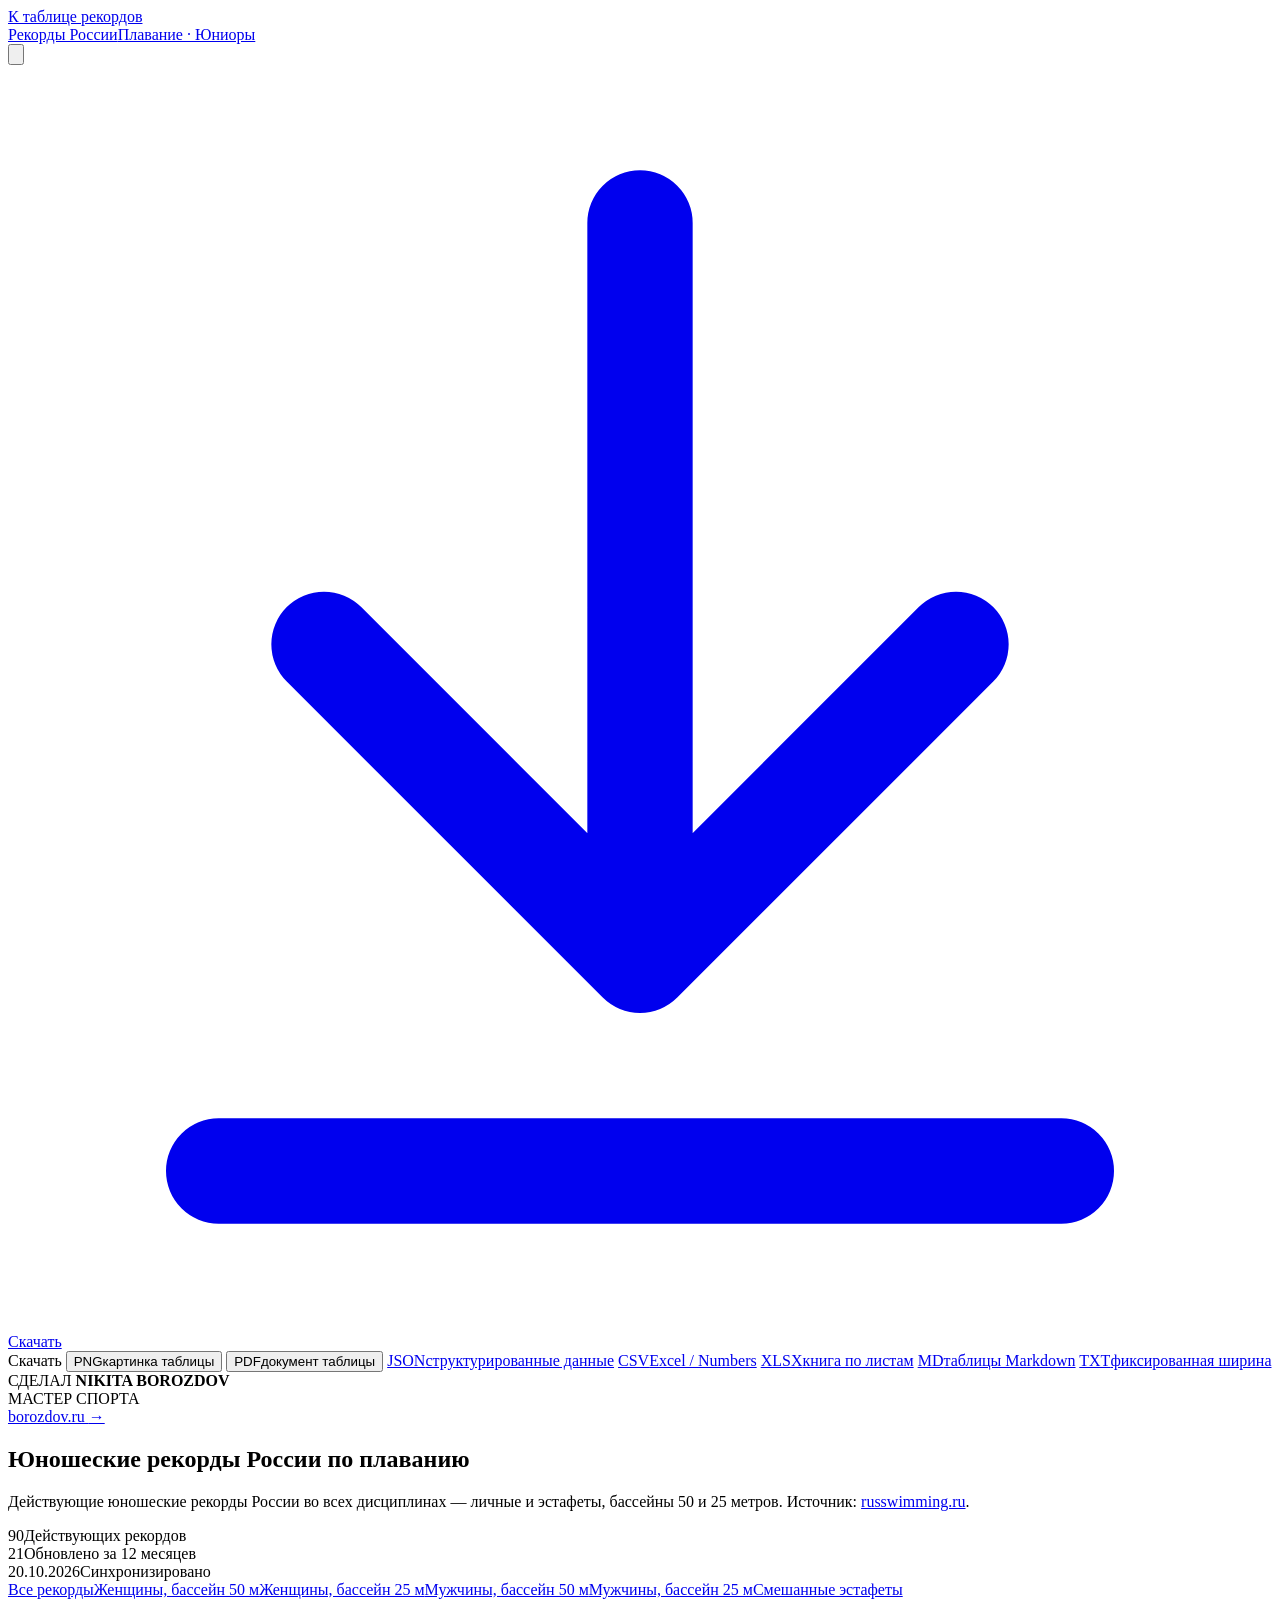
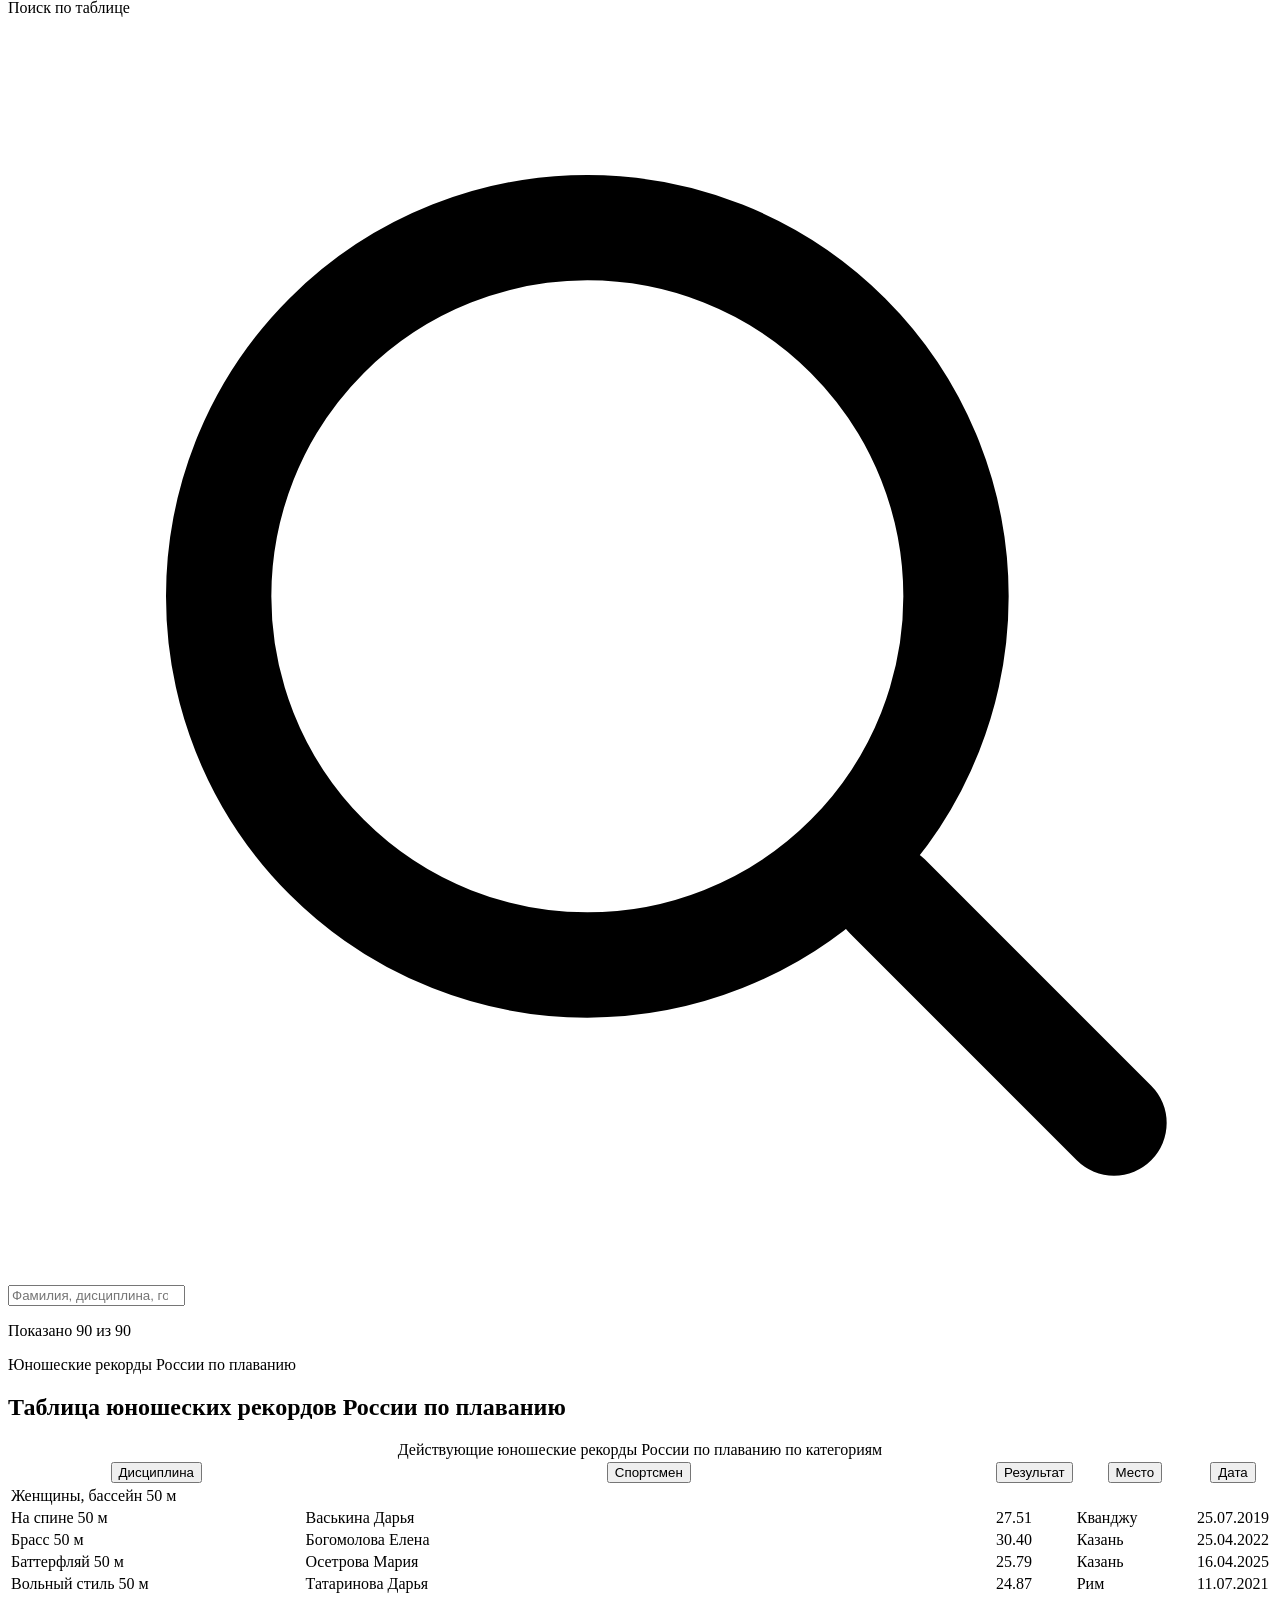
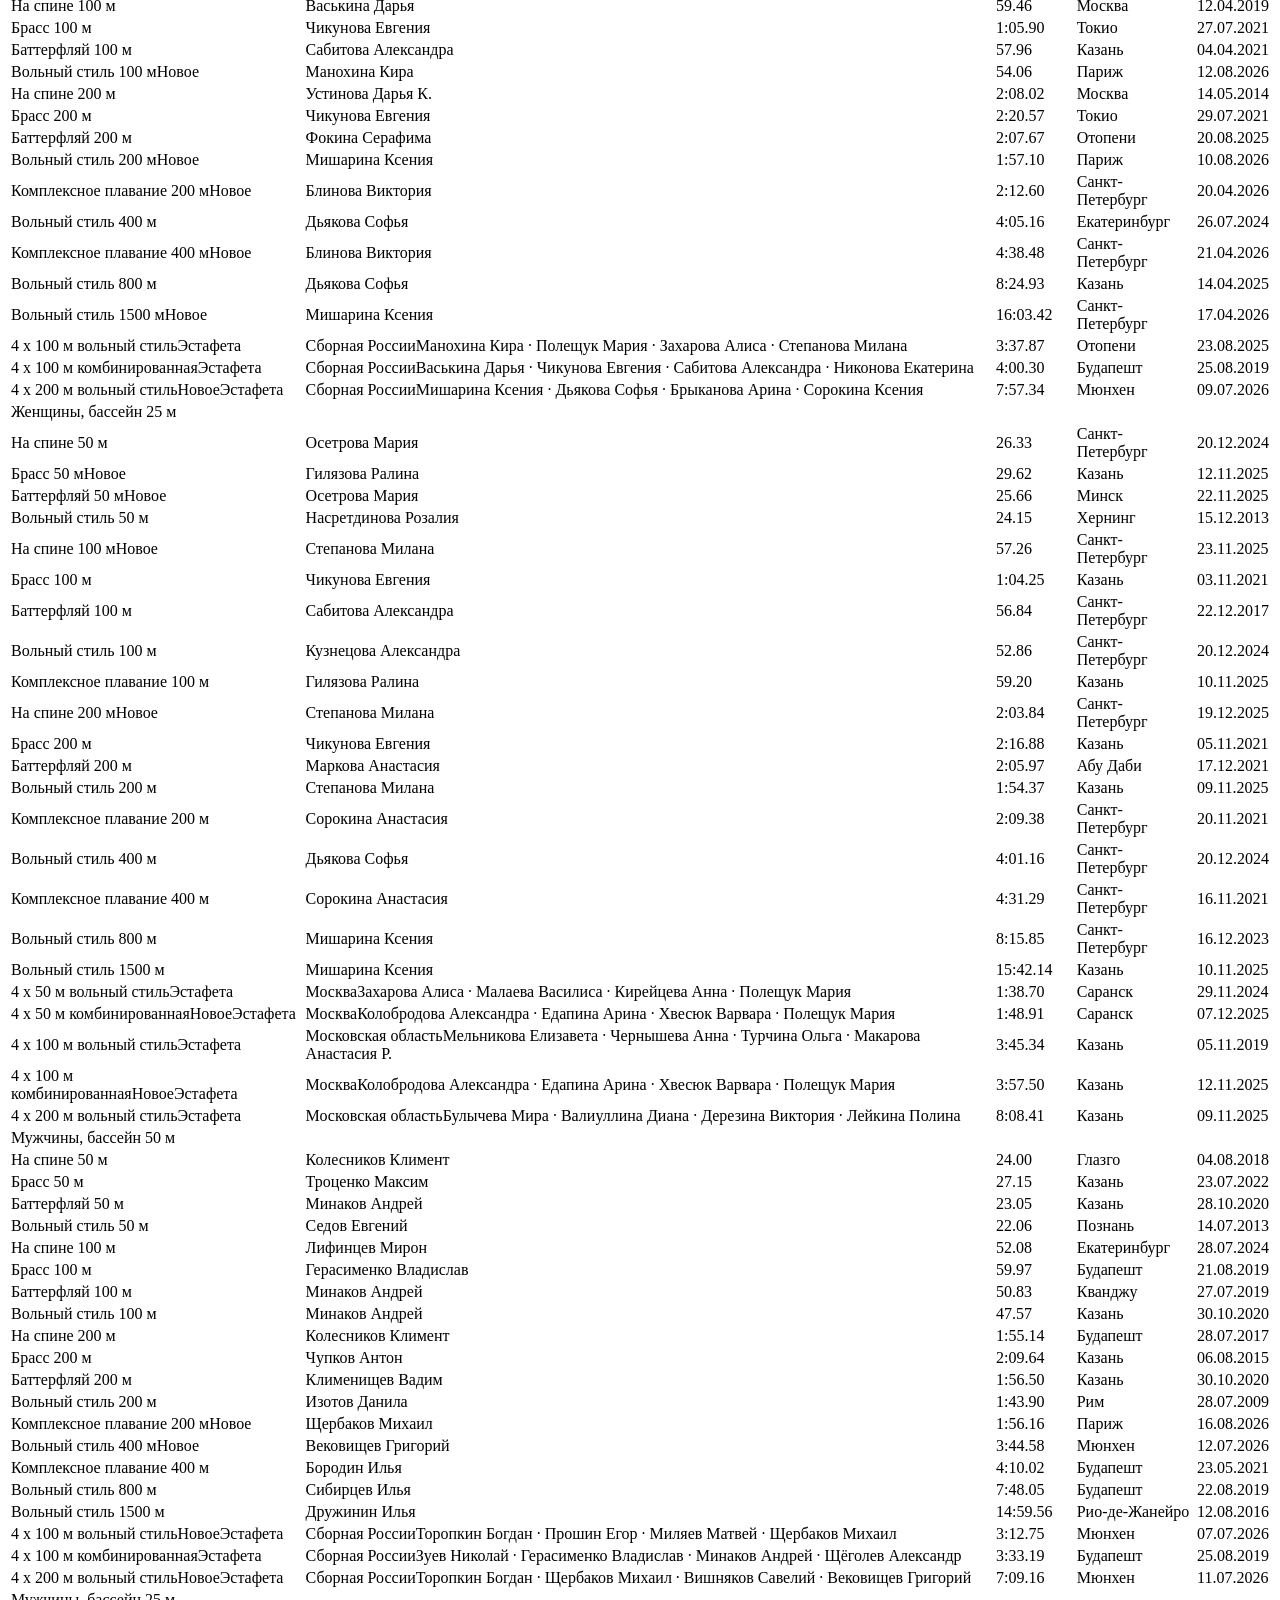
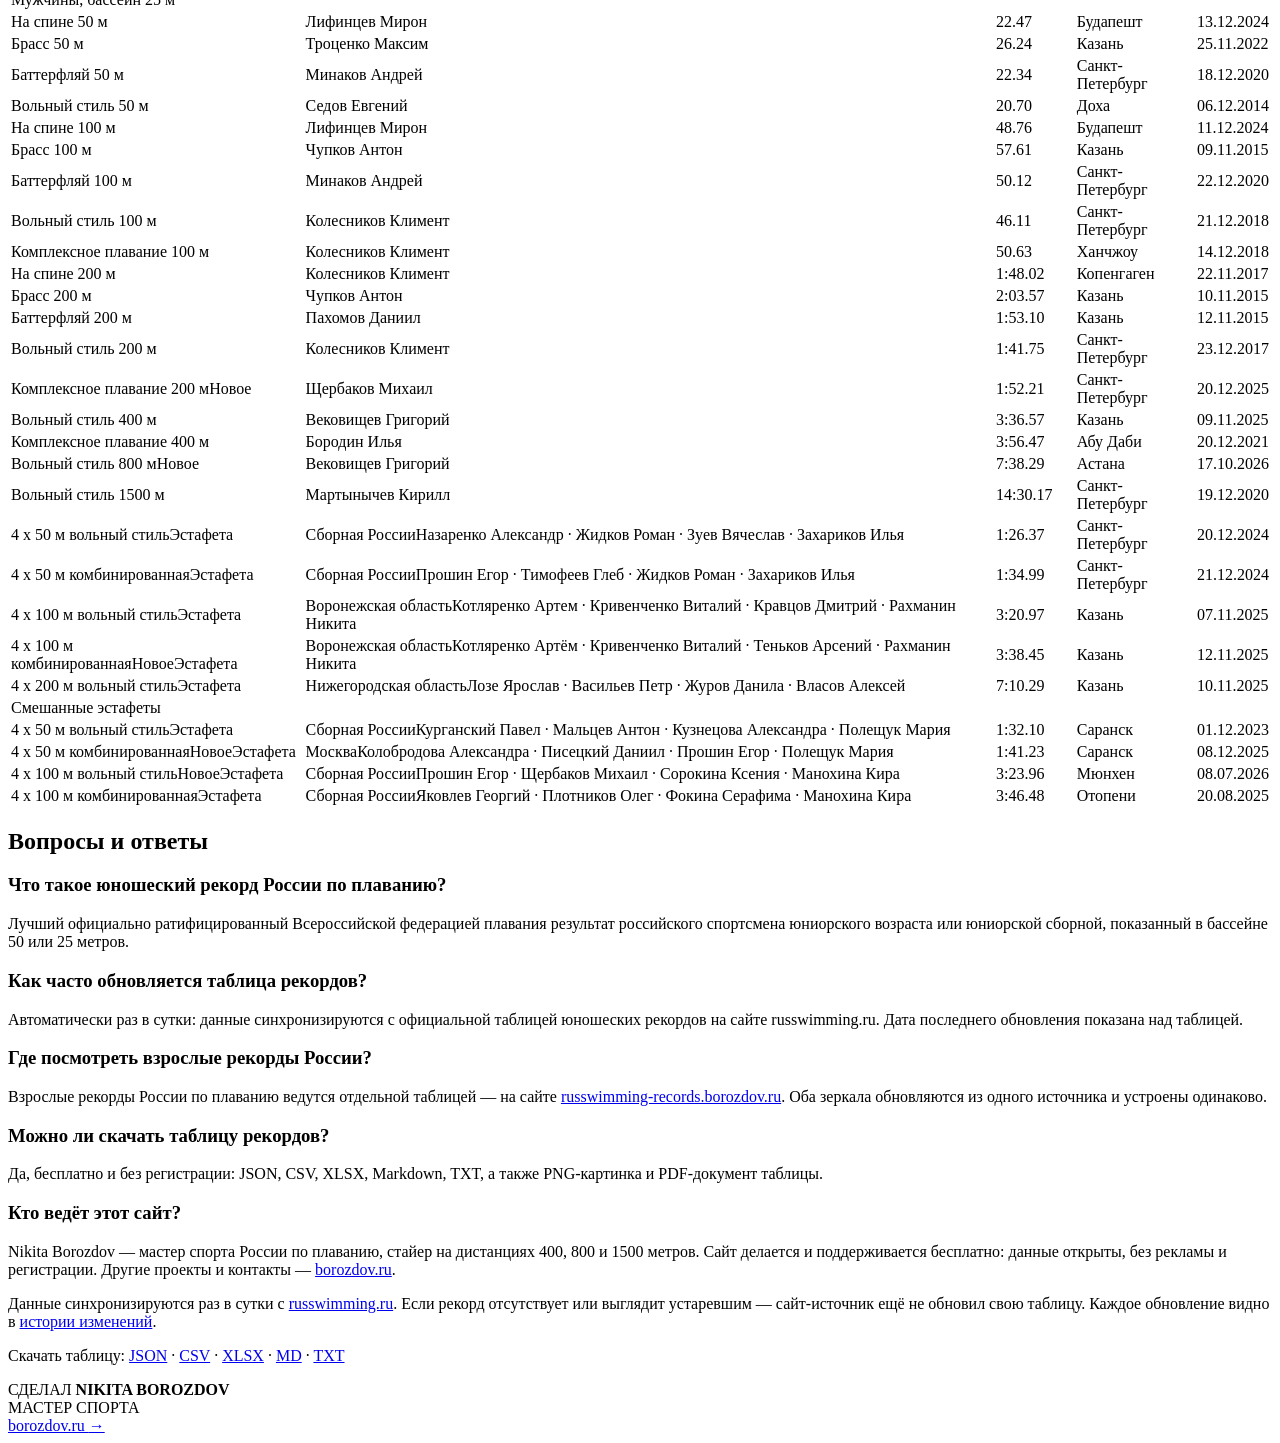
==== commit afe99aa1: "data: update records 2026-11-11" ====
--- a/public/index.html
+++ b/public/index.html
@@ -189,7 +189,7 @@
     
     <h1>Юношеские рекорды России по плаванию</h1>
     <p class="hero-meta">Действующие юношеские рекорды России во всех дисциплинах — личные и эстафеты, бассейны 50 и 25 метров. Источник: <a href="https://russwimming.ru/records/junior/" rel="noopener" target="_blank">russwimming.ru</a>.</p>
-    <div class="stat-strip"><div class="stat"><span class="stat-value">90</span><span class="label">Действующих рекордов</span></div><div class="stat"><span class="stat-value">24</span><span class="label">Обновлено за 12 месяцев</span></div><div class="stat"><span class="stat-value">20.10.2026</span><span class="label">Синхронизировано</span></div></div>
+    <div class="stat-strip"><div class="stat"><span class="stat-value">90</span><span class="label">Действующих рекордов</span></div><div class="stat"><span class="stat-value">21</span><span class="label">Обновлено за 12 месяцев</span></div><div class="stat"><span class="stat-value">20.10.2026</span><span class="label">Синхронизировано</span></div></div>
   </section>
 
   <nav class="cat-nav" aria-label="Категории рекордов"><a class="cat-link is-current" href="/" aria-current="page">Все рекорды</a><a class="cat-link" href="/women-lcm/">Женщины, бассейн 50 м</a><a class="cat-link" href="/women-scm/">Женщины, бассейн 25 м</a><a class="cat-link" href="/men-lcm/">Мужчины, бассейн 50 м</a><a class="cat-link" href="/men-scm/">Мужчины, бассейн 25 м</a><a class="cat-link" href="/mixed/">Смешанные эстафеты</a></nav>
@@ -210,7 +210,7 @@
 
   <section id="table" tabindex="-1" aria-labelledby="table-h">
     <h2 id="table-h" class="sr-only">Таблица юношеских рекордов России по плаванию</h2>
-    <div class="table-frame"><div class="table-scroll"><table class="records" role="table"><caption class="sr-only">Действующие юношеские рекорды России по плаванию по категориям</caption><thead role="rowgroup"><tr role="row"><th scope="col" role="columnheader" class="col-disc th-sortable" data-key="disc" aria-sort="none"><button type="button" class="th-btn">Дисциплина<span class="sort-ind" aria-hidden="true"></span></button></th><th scope="col" role="columnheader" class="col-athlete th-sortable" data-key="athlete" aria-sort="none"><button type="button" class="th-btn">Спортсмен<span class="sort-ind" aria-hidden="true"></span></button></th><th scope="col" role="columnheader" class="col-result th-sortable" data-key="result" aria-sort="none"><button type="button" class="th-btn">Результат<span class="sort-ind" aria-hidden="true"></span></button></th><th scope="col" role="columnheader" class="col-location th-sortable" data-key="location" aria-sort="none"><button type="button" class="th-btn">Место<span class="sort-ind" aria-hidden="true"></span></button></th><th scope="col" role="columnheader" class="col-date th-sortable" data-key="date" aria-sort="none"><button type="button" class="th-btn">Дата<span class="sort-ind" aria-hidden="true"></span></button></th></tr></thead><tbody role="rowgroup" data-cat="women-lcm" aria-label="Женщины, бассейн 50 м"><tr class="group-row" role="row"><td role="cell" colspan="5"><span class="group-title">Женщины, бассейн 50 м</span></td></tr><tr role="row" data-i="1" data-sex="women" data-pool="lcm" data-stroke="backstroke" data-relay="0" data-date="2019-07-25" data-sec="27.51"><td role="cell" class="col-disc"><span class="disc-name">На спине 50 м</span></td><td role="cell" class="col-athlete">Васькина Дарья</td><td role="cell" class="col-result" data-label="Результат"><span class="result-value">27.51</span></td><td role="cell" class="col-location" data-label="Место">Кванджу</td><td role="cell" class="col-date" data-label="Дата"><time datetime="2019-07-25">25.07.2019</time></td></tr><tr role="row" data-i="2" data-sex="women" data-pool="lcm" data-stroke="breaststroke" data-relay="0" data-date="2022-04-25" data-sec="30.4"><td role="cell" class="col-disc"><span class="disc-name">Брасс 50 м</span></td><td role="cell" class="col-athlete">Богомолова Елена</td><td role="cell" class="col-result" data-label="Результат"><span class="result-value">30.40</span></td><td role="cell" class="col-location" data-label="Место">Казань</td><td role="cell" class="col-date" data-label="Дата"><time datetime="2022-04-25">25.04.2022</time></td></tr><tr role="row" data-i="3" data-sex="women" data-pool="lcm" data-stroke="butterfly" data-relay="0" data-date="2025-04-16" data-sec="25.79"><td role="cell" class="col-disc"><span class="disc-name">Баттерфляй 50 м</span></td><td role="cell" class="col-athlete">Осетрова Мария</td><td role="cell" class="col-result" data-label="Результат"><span class="result-value">25.79</span></td><td role="cell" class="col-location" data-label="Место">Казань</td><td role="cell" class="col-date" data-label="Дата"><time datetime="2025-04-16">16.04.2025</time></td></tr><tr role="row" data-i="4" data-sex="women" data-pool="lcm" data-stroke="freestyle" data-relay="0" data-date="2021-07-11" data-sec="24.87"><td role="cell" class="col-disc"><span class="disc-name">Вольный стиль 50 м</span></td><td role="cell" class="col-athlete">Татаринова Дарья</td><td role="cell" class="col-result" data-label="Результат"><span class="result-value">24.87</span></td><td role="cell" class="col-location" data-label="Место">Рим</td><td role="cell" class="col-date" data-label="Дата"><time datetime="2021-07-11">11.07.2021</time></td></tr><tr role="row" data-i="5" data-sex="women" data-pool="lcm" data-stroke="backstroke" data-relay="0" data-date="2019-04-12" data-sec="59.46"><td role="cell" class="col-disc"><span class="disc-name">На спине 100 м</span></td><td role="cell" class="col-athlete">Васькина Дарья</td><td role="cell" class="col-result" data-label="Результат"><span class="result-value">59.46</span></td><td role="cell" class="col-location" data-label="Место">Москва</td><td role="cell" class="col-date" data-label="Дата"><time datetime="2019-04-12">12.04.2019</time></td></tr><tr role="row" data-i="6" data-sex="women" data-pool="lcm" data-stroke="breaststroke" data-relay="0" data-date="2021-07-27" data-sec="65.9"><td role="cell" class="col-disc"><span class="disc-name">Брасс 100 м</span></td><td role="cell" class="col-athlete">Чикунова Евгения</td><td role="cell" class="col-result" data-label="Результат"><span class="result-value">1:05.90</span></td><td role="cell" class="col-location" data-label="Место">Токио</td><td role="cell" class="col-date" data-label="Дата"><time datetime="2021-07-27">27.07.2021</time></td></tr><tr role="row" data-i="7" data-sex="women" data-pool="lcm" data-stroke="butterfly" data-relay="0" data-date="2021-04-04" data-sec="57.96"><td role="cell" class="col-disc"><span class="disc-name">Баттерфляй 100 м</span></td><td role="cell" class="col-athlete">Сабитова Александра</td><td role="cell" class="col-result" data-label="Результат"><span class="result-value">57.96</span></td><td role="cell" class="col-location" data-label="Место">Казань</td><td role="cell" class="col-date" data-label="Дата"><time datetime="2021-04-04">04.04.2021</time></td></tr><tr role="row" data-i="8" data-sex="women" data-pool="lcm" data-stroke="freestyle" data-relay="0" data-date="2026-08-12" data-sec="54.06"><td role="cell" class="col-disc"><span class="disc-name">Вольный стиль 100 м</span><span class="badge badge-fresh">Новое</span></td><td role="cell" class="col-athlete">Манохина Кира</td><td role="cell" class="col-result" data-label="Результат"><span class="result-value">54.06</span></td><td role="cell" class="col-location" data-label="Место">Париж</td><td role="cell" class="col-date" data-label="Дата"><time datetime="2026-08-12">12.08.2026</time></td></tr><tr role="row" data-i="9" data-sex="women" data-pool="lcm" data-stroke="backstroke" data-relay="0" data-date="2014-05-14" data-sec="128.02"><td role="cell" class="col-disc"><span class="disc-name">На спине 200 м</span></td><td role="cell" class="col-athlete">Устинова Дарья К.</td><td role="cell" class="col-result" data-label="Результат"><span class="result-value">2:08.02</span></td><td role="cell" class="col-location" data-label="Место">Москва</td><td role="cell" class="col-date" data-label="Дата"><time datetime="2014-05-14">14.05.2014</time></td></tr><tr role="row" data-i="10" data-sex="women" data-pool="lcm" data-stroke="breaststroke" data-relay="0" data-date="2021-07-29" data-sec="140.57"><td role="cell" class="col-disc"><span class="disc-name">Брасс 200 м</span></td><td role="cell" class="col-athlete">Чикунова Евгения</td><td role="cell" class="col-result" data-label="Результат"><span class="result-value">2:20.57</span></td><td role="cell" class="col-location" data-label="Место">Токио</td><td role="cell" class="col-date" data-label="Дата"><time datetime="2021-07-29">29.07.2021</time></td></tr><tr role="row" data-i="11" data-sex="women" data-pool="lcm" data-stroke="butterfly" data-relay="0" data-date="2025-08-20" data-sec="127.67"><td role="cell" class="col-disc"><span class="disc-name">Баттерфляй 200 м</span></td><td role="cell" class="col-athlete">Фокина Серафима</td><td role="cell" class="col-result" data-label="Результат"><span class="result-value">2:07.67</span></td><td role="cell" class="col-location" data-label="Место">Отопени</td><td role="cell" class="col-date" data-label="Дата"><time datetime="2025-08-20">20.08.2025</time></td></tr><tr role="row" data-i="12" data-sex="women" data-pool="lcm" data-stroke="freestyle" data-relay="0" data-date="2026-08-10" data-sec="117.1"><td role="cell" class="col-disc"><span class="disc-name">Вольный стиль 200 м</span><span class="badge badge-fresh">Новое</span></td><td role="cell" class="col-athlete">Мишарина Ксения</td><td role="cell" class="col-result" data-label="Результат"><span class="result-value">1:57.10</span></td><td role="cell" class="col-location" data-label="Место">Париж</td><td role="cell" class="col-date" data-label="Дата"><time datetime="2026-08-10">10.08.2026</time></td></tr><tr role="row" data-i="13" data-sex="women" data-pool="lcm" data-stroke="im" data-relay="0" data-date="2026-04-20" data-sec="132.6"><td role="cell" class="col-disc"><span class="disc-name">Комплексное плавание 200 м</span><span class="badge badge-fresh">Новое</span></td><td role="cell" class="col-athlete">Блинова Виктория</td><td role="cell" class="col-result" data-label="Результат"><span class="result-value">2:12.60</span></td><td role="cell" class="col-location" data-label="Место">Санкт-Петербург</td><td role="cell" class="col-date" data-label="Дата"><time datetime="2026-04-20">20.04.2026</time></td></tr><tr role="row" data-i="14" data-sex="women" data-pool="lcm" data-stroke="freestyle" data-relay="0" data-date="2024-07-26" data-sec="245.16"><td role="cell" class="col-disc"><span class="disc-name">Вольный стиль 400 м</span></td><td role="cell" class="col-athlete">Дьякова Софья</td><td role="cell" class="col-result" data-label="Результат"><span class="result-value">4:05.16</span></td><td role="cell" class="col-location" data-label="Место">Екатеринбург</td><td role="cell" class="col-date" data-label="Дата"><time datetime="2024-07-26">26.07.2024</time></td></tr><tr role="row" data-i="15" data-sex="women" data-pool="lcm" data-stroke="im" data-relay="0" data-date="2026-04-21" data-sec="278.48"><td role="cell" class="col-disc"><span class="disc-name">Комплексное плавание 400 м</span><span class="badge badge-fresh">Новое</span></td><td role="cell" class="col-athlete">Блинова Виктория</td><td role="cell" class="col-result" data-label="Результат"><span class="result-value">4:38.48</span></td><td role="cell" class="col-location" data-label="Место">Санкт-Петербург</td><td role="cell" class="col-date" data-label="Дата"><time datetime="2026-04-21">21.04.2026</time></td></tr><tr role="row" data-i="16" data-sex="women" data-pool="lcm" data-stroke="freestyle" data-relay="0" data-date="2025-04-14" data-sec="504.93"><td role="cell" class="col-disc"><span class="disc-name">Вольный стиль 800 м</span></td><td role="cell" class="col-athlete">Дьякова Софья</td><td role="cell" class="col-result" data-label="Результат"><span class="result-value">8:24.93</span></td><td role="cell" class="col-location" data-label="Место">Казань</td><td role="cell" class="col-date" data-label="Дата"><time datetime="2025-04-14">14.04.2025</time></td></tr><tr role="row" data-i="17" data-sex="women" data-pool="lcm" data-stroke="freestyle" data-relay="0" data-date="2026-04-17" data-sec="963.42"><td role="cell" class="col-disc"><span class="disc-name">Вольный стиль 1500 м</span><span class="badge badge-fresh">Новое</span></td><td role="cell" class="col-athlete">Мишарина Ксения</td><td role="cell" class="col-result" data-label="Результат"><span class="result-value">16:03.42</span></td><td role="cell" class="col-location" data-label="Место">Санкт-Петербург</td><td role="cell" class="col-date" data-label="Дата"><time datetime="2026-04-17">17.04.2026</time></td></tr><tr role="row" data-i="18" data-sex="women" data-pool="lcm" data-stroke="freestyle" data-relay="1" data-date="2025-08-23" data-sec="217.87"><td role="cell" class="col-disc"><span class="disc-name">4 х 100 м вольный стиль</span><span class="badge badge-relay">Эстафета</span></td><td role="cell" class="col-athlete">Сборная России<span class="roster">Манохина Кира · Полещук Мария · Захарова Алиса · Степанова Милана</span></td><td role="cell" class="col-result" data-label="Результат"><span class="result-value">3:37.87</span></td><td role="cell" class="col-location" data-label="Место">Отопени</td><td role="cell" class="col-date" data-label="Дата"><time datetime="2025-08-23">23.08.2025</time></td></tr><tr role="row" data-i="19" data-sex="women" data-pool="lcm" data-stroke="medley_relay" data-relay="1" data-date="2019-08-25" data-sec="240.3"><td role="cell" class="col-disc"><span class="disc-name">4 х 100 м комбинированная</span><span class="badge badge-relay">Эстафета</span></td><td role="cell" class="col-athlete">Сборная России<span class="roster">Васькина Дарья · Чикунова Евгения · Сабитова Александра · Никонова Екатерина</span></td><td role="cell" class="col-result" data-label="Результат"><span class="result-value">4:00.30</span></td><td role="cell" class="col-location" data-label="Место">Будапешт</td><td role="cell" class="col-date" data-label="Дата"><time datetime="2019-08-25">25.08.2019</time></td></tr><tr role="row" data-i="20" data-sex="women" data-pool="lcm" data-stroke="freestyle" data-relay="1" data-date="2026-07-09" data-sec="477.34000000000003"><td role="cell" class="col-disc"><span class="disc-name">4 х 200 м вольный стиль</span><span class="badge badge-fresh">Новое</span><span class="badge badge-relay">Эстафета</span></td><td role="cell" class="col-athlete">Сборная России<span class="roster">Мишарина Ксения · Дьякова Софья · Брыканова Арина · Сорокина Ксения</span></td><td role="cell" class="col-result" data-label="Результат"><span class="result-value">7:57.34</span></td><td role="cell" class="col-location" data-label="Место">Мюнхен</td><td role="cell" class="col-date" data-label="Дата"><time datetime="2026-07-09">09.07.2026</time></td></tr></tbody><tbody role="rowgroup" data-cat="women-scm" aria-label="Женщины, бассейн 25 м"><tr class="group-row" role="row"><td role="cell" colspan="5"><span class="group-title">Женщины, бассейн 25 м</span></td></tr><tr role="row" data-i="21" data-sex="women" data-pool="scm" data-stroke="backstroke" data-relay="0" data-date="2024-12-20" data-sec="26.33"><td role="cell" class="col-disc"><span class="disc-name">На спине 50 м</span></td><td role="cell" class="col-athlete">Осетрова Мария</td><td role="cell" class="col-result" data-label="Результат"><span class="result-value">26.33</span></td><td role="cell" class="col-location" data-label="Место">Санкт-Петербург</td><td role="cell" class="col-date" data-label="Дата"><time datetime="2024-12-20">20.12.2024</time></td></tr><tr role="row" data-i="22" data-sex="women" data-pool="scm" data-stroke="breaststroke" data-relay="0" data-date="2025-11-12" data-sec="29.62"><td role="cell" class="col-disc"><span class="disc-name">Брасс 50 м</span><span class="badge badge-fresh">Новое</span></td><td role="cell" class="col-athlete">Гилязова Ралина</td><td role="cell" class="col-result" data-label="Результат"><span class="result-value">29.62</span></td><td role="cell" class="col-location" data-label="Место">Казань</td><td role="cell" class="col-date" data-label="Дата"><time datetime="2025-11-12">12.11.2025</time></td></tr><tr role="row" data-i="23" data-sex="women" data-pool="scm" data-stroke="butterfly" data-relay="0" data-date="2025-11-22" data-sec="25.66"><td role="cell" class="col-disc"><span class="disc-name">Баттерфляй 50 м</span><span class="badge badge-fresh">Новое</span></td><td role="cell" class="col-athlete">Осетрова Мария</td><td role="cell" class="col-result" data-label="Результат"><span class="result-value">25.66</span></td><td role="cell" class="col-location" data-label="Место">Минск</td><td role="cell" class="col-date" data-label="Дата"><time datetime="2025-11-22">22.11.2025</time></td></tr><tr role="row" data-i="24" data-sex="women" data-pool="scm" data-stroke="freestyle" data-relay="0" data-date="2013-12-15" data-sec="24.15"><td role="cell" class="col-disc"><span class="disc-name">Вольный стиль 50 м</span></td><td role="cell" class="col-athlete">Насретдинова Розалия</td><td role="cell" class="col-result" data-label="Результат"><span class="result-value">24.15</span></td><td role="cell" class="col-location" data-label="Место">Хернинг</td><td role="cell" class="col-date" data-label="Дата"><time datetime="2013-12-15">15.12.2013</time></td></tr><tr role="row" data-i="25" data-sex="women" data-pool="scm" data-stroke="backstroke" data-relay="0" data-date="2025-11-23" data-sec="57.26"><td role="cell" class="col-disc"><span class="disc-name">На спине 100 м</span><span class="badge badge-fresh">Новое</span></td><td role="cell" class="col-athlete">Степанова Милана</td><td role="cell" class="col-result" data-label="Результат"><span class="result-value">57.26</span></td><td role="cell" class="col-location" data-label="Место">Санкт-Петербург</td><td role="cell" class="col-date" data-label="Дата"><time datetime="2025-11-23">23.11.2025</time></td></tr><tr role="row" data-i="26" data-sex="women" data-pool="scm" data-stroke="breaststroke" data-relay="0" data-date="2021-11-03" data-sec="64.25"><td role="cell" class="col-disc"><span class="disc-name">Брасс 100 м</span></td><td role="cell" class="col-athlete">Чикунова Евгения</td><td role="cell" class="col-result" data-label="Результат"><span class="result-value">1:04.25</span></td><td role="cell" class="col-location" data-label="Место">Казань</td><td role="cell" class="col-date" data-label="Дата"><time datetime="2021-11-03">03.11.2021</time></td></tr><tr role="row" data-i="27" data-sex="women" data-pool="scm" data-stroke="butterfly" data-relay="0" data-date="2017-12-22" data-sec="56.84"><td role="cell" class="col-disc"><span class="disc-name">Баттерфляй 100 м</span></td><td role="cell" class="col-athlete">Сабитова Александра</td><td role="cell" class="col-result" data-label="Результат"><span class="result-value">56.84</span></td><td role="cell" class="col-location" data-label="Место">Санкт-Петербург</td><td role="cell" class="col-date" data-label="Дата"><time datetime="2017-12-22">22.12.2017</time></td></tr><tr role="row" data-i="28" data-sex="women" data-pool="scm" data-stroke="freestyle" data-relay="0" data-date="2024-12-20" data-sec="52.86"><td role="cell" class="col-disc"><span class="disc-name">Вольный стиль 100 м</span></td><td role="cell" class="col-athlete">Кузнецова Александра</td><td role="cell" class="col-result" data-label="Результат"><span class="result-value">52.86</span></td><td role="cell" class="col-location" data-label="Место">Санкт-Петербург</td><td role="cell" class="col-date" data-label="Дата"><time datetime="2024-12-20">20.12.2024</time></td></tr><tr role="row" data-i="29" data-sex="women" data-pool="scm" data-stroke="im" data-relay="0" data-date="2025-11-10" data-sec="59.2"><td role="cell" class="col-disc"><span class="disc-name">Комплексное плавание 100 м</span><span class="badge badge-fresh">Новое</span></td><td role="cell" class="col-athlete">Гилязова Ралина</td><td role="cell" class="col-result" data-label="Результат"><span class="result-value">59.20</span></td><td role="cell" class="col-location" data-label="Место">Казань</td><td role="cell" class="col-date" data-label="Дата"><time datetime="2025-11-10">10.11.2025</time></td></tr><tr role="row" data-i="30" data-sex="women" data-pool="scm" data-stroke="backstroke" data-relay="0" data-date="2025-12-19" data-sec="123.84"><td role="cell" class="col-disc"><span class="disc-name">На спине 200 м</span><span class="badge badge-fresh">Новое</span></td><td role="cell" class="col-athlete">Степанова Милана</td><td role="cell" class="col-result" data-label="Результат"><span class="result-value">2:03.84</span></td><td role="cell" class="col-location" data-label="Место">Санкт-Петербург</td><td role="cell" class="col-date" data-label="Дата"><time datetime="2025-12-19">19.12.2025</time></td></tr><tr role="row" data-i="31" data-sex="women" data-pool="scm" data-stroke="breaststroke" data-relay="0" data-date="2021-11-05" data-sec="136.88"><td role="cell" class="col-disc"><span class="disc-name">Брасс 200 м</span></td><td role="cell" class="col-athlete">Чикунова Евгения</td><td role="cell" class="col-result" data-label="Результат"><span class="result-value">2:16.88</span></td><td role="cell" class="col-location" data-label="Место">Казань</td><td role="cell" class="col-date" data-label="Дата"><time datetime="2021-11-05">05.11.2021</time></td></tr><tr role="row" data-i="32" data-sex="women" data-pool="scm" data-stroke="butterfly" data-relay="0" data-date="2021-12-17" data-sec="125.97"><td role="cell" class="col-disc"><span class="disc-name">Баттерфляй 200 м</span></td><td role="cell" class="col-athlete">Маркова Анастасия</td><td role="cell" class="col-result" data-label="Результат"><span class="result-value">2:05.97</span></td><td role="cell" class="col-location" data-label="Место">Абу Даби</td><td role="cell" class="col-date" data-label="Дата"><time datetime="2021-12-17">17.12.2021</time></td></tr><tr role="row" data-i="33" data-sex="women" data-pool="scm" data-stroke="freestyle" data-relay="0" data-date="2025-11-09" data-sec="114.37"><td role="cell" class="col-disc"><span class="disc-name">Вольный стиль 200 м</span></td><td role="cell" class="col-athlete">Степанова Милана</td><td role="cell" class="col-result" data-label="Результат"><span class="result-value">1:54.37</span></td><td role="cell" class="col-location" data-label="Место">Казань</td><td role="cell" class="col-date" data-label="Дата"><time datetime="2025-11-09">09.11.2025</time></td></tr><tr role="row" data-i="34" data-sex="women" data-pool="scm" data-stroke="im" data-relay="0" data-date="2021-11-20" data-sec="129.38"><td role="cell" class="col-disc"><span class="disc-name">Комплексное плавание 200 м</span></td><td role="cell" class="col-athlete">Сорокина Анастасия</td><td role="cell" class="col-result" data-label="Результат"><span class="result-value">2:09.38</span></td><td role="cell" class="col-location" data-label="Место">Санкт-Петербург</td><td role="cell" class="col-date" data-label="Дата"><time datetime="2021-11-20">20.11.2021</time></td></tr><tr role="row" data-i="35" data-sex="women" data-pool="scm" data-stroke="freestyle" data-relay="0" data-date="2024-12-20" data-sec="241.16"><td role="cell" class="col-disc"><span class="disc-name">Вольный стиль 400 м</span></td><td role="cell" class="col-athlete">Дьякова Софья</td><td role="cell" class="col-result" data-label="Результат"><span class="result-value">4:01.16</span></td><td role="cell" class="col-location" data-label="Место">Санкт-Петербург</td><td role="cell" class="col-date" data-label="Дата"><time datetime="2024-12-20">20.12.2024</time></td></tr><tr role="row" data-i="36" data-sex="women" data-pool="scm" data-stroke="im" data-relay="0" data-date="2021-11-16" data-sec="271.29"><td role="cell" class="col-disc"><span class="disc-name">Комплексное плавание 400 м</span></td><td role="cell" class="col-athlete">Сорокина Анастасия</td><td role="cell" class="col-result" data-label="Результат"><span class="result-value">4:31.29</span></td><td role="cell" class="col-location" data-label="Место">Санкт-Петербург</td><td role="cell" class="col-date" data-label="Дата"><time datetime="2021-11-16">16.11.2021</time></td></tr><tr role="row" data-i="37" data-sex="women" data-pool="scm" data-stroke="freestyle" data-relay="0" data-date="2023-12-16" data-sec="495.85"><td role="cell" class="col-disc"><span class="disc-name">Вольный стиль 800 м</span></td><td role="cell" class="col-athlete">Мишарина Ксения</td><td role="cell" class="col-result" data-label="Результат"><span class="result-value">8:15.85</span></td><td role="cell" class="col-location" data-label="Место">Санкт-Петербург</td><td role="cell" class="col-date" data-label="Дата"><time datetime="2023-12-16">16.12.2023</time></td></tr><tr role="row" data-i="38" data-sex="women" data-pool="scm" data-stroke="freestyle" data-relay="0" data-date="2025-11-10" data-sec="942.14"><td role="cell" class="col-disc"><span class="disc-name">Вольный стиль 1500 м</span><span class="badge badge-fresh">Новое</span></td><td role="cell" class="col-athlete">Мишарина Ксения</td><td role="cell" class="col-result" data-label="Результат"><span class="result-value">15:42.14</span></td><td role="cell" class="col-location" data-label="Место">Казань</td><td role="cell" class="col-date" data-label="Дата"><time datetime="2025-11-10">10.11.2025</time></td></tr><tr role="row" data-i="39" data-sex="women" data-pool="scm" data-stroke="freestyle" data-relay="1" data-date="2024-11-29" data-sec="98.7"><td role="cell" class="col-disc"><span class="disc-name">4 х 50 м вольный стиль</span><span class="badge badge-relay">Эстафета</span></td><td role="cell" class="col-athlete">Москва<span class="roster">Захарова Алиса · Малаева Василиса · Кирейцева Анна · Полещук Мария</span></td><td role="cell" class="col-result" data-label="Результат"><span class="result-value">1:38.70</span></td><td role="cell" class="col-location" data-label="Место">Саранск</td><td role="cell" class="col-date" data-label="Дата"><time datetime="2024-11-29">29.11.2024</time></td></tr><tr role="row" data-i="40" data-sex="women" data-pool="scm" data-stroke="medley_relay" data-relay="1" data-date="2025-12-07" data-sec="108.91"><td role="cell" class="col-disc"><span class="disc-name">4 х 50 м комбинированная</span><span class="badge badge-fresh">Новое</span><span class="badge badge-relay">Эстафета</span></td><td role="cell" class="col-athlete">Москва<span class="roster">Колобродова Александра · Едапина Арина · Хвесюк Варвара · Полещук Мария</span></td><td role="cell" class="col-result" data-label="Результат"><span class="result-value">1:48.91</span></td><td role="cell" class="col-location" data-label="Место">Саранск</td><td role="cell" class="col-date" data-label="Дата"><time datetime="2025-12-07">07.12.2025</time></td></tr><tr role="row" data-i="41" data-sex="women" data-pool="scm" data-stroke="freestyle" data-relay="1" data-date="2019-11-05" data-sec="225.34"><td role="cell" class="col-disc"><span class="disc-name">4 х 100 м вольный стиль</span><span class="badge badge-relay">Эстафета</span></td><td role="cell" class="col-athlete">Московская область<span class="roster">Мельникова Елизавета · Чернышева Анна · Турчина Ольга · Макарова Анастасия Р.</span></td><td role="cell" class="col-result" data-label="Результат"><span class="result-value">3:45.34</span></td><td role="cell" class="col-location" data-label="Место">Казань</td><td role="cell" class="col-date" data-label="Дата"><time datetime="2019-11-05">05.11.2019</time></td></tr><tr role="row" data-i="42" data-sex="women" data-pool="scm" data-stroke="medley_relay" data-relay="1" data-date="2025-11-12" data-sec="237.5"><td role="cell" class="col-disc"><span class="disc-name">4 х 100 м комбинированная</span><span class="badge badge-fresh">Новое</span><span class="badge badge-relay">Эстафета</span></td><td role="cell" class="col-athlete">Москва<span class="roster">Колобродова Александра · Едапина Арина · Хвесюк Варвара · Полещук Мария</span></td><td role="cell" class="col-result" data-label="Результат"><span class="result-value">3:57.50</span></td><td role="cell" class="col-location" data-label="Место">Казань</td><td role="cell" class="col-date" data-label="Дата"><time datetime="2025-11-12">12.11.2025</time></td></tr><tr role="row" data-i="43" data-sex="women" data-pool="scm" data-stroke="freestyle" data-relay="1" data-date="2025-11-09" data-sec="488.41"><td role="cell" class="col-disc"><span class="disc-name">4 х 200 м вольный стиль</span><span class="badge badge-relay">Эстафета</span></td><td role="cell" class="col-athlete">Московская область<span class="roster">Булычева Мира · Валиуллина Диана · Дерезина Виктория · Лейкина Полина</span></td><td role="cell" class="col-result" data-label="Результат"><span class="result-value">8:08.41</span></td><td role="cell" class="col-location" data-label="Место">Казань</td><td role="cell" class="col-date" data-label="Дата"><time datetime="2025-11-09">09.11.2025</time></td></tr></tbody><tbody role="rowgroup" data-cat="men-lcm" aria-label="Мужчины, бассейн 50 м"><tr class="group-row" role="row"><td role="cell" colspan="5"><span class="group-title">Мужчины, бассейн 50 м</span></td></tr><tr role="row" data-i="44" data-sex="men" data-pool="lcm" data-stroke="backstroke" data-relay="0" data-date="2018-08-04" data-sec="24.0"><td role="cell" class="col-disc"><span class="disc-name">На спине 50 м</span></td><td role="cell" class="col-athlete">Колесников Климент</td><td role="cell" class="col-result" data-label="Результат"><span class="result-value">24.00</span></td><td role="cell" class="col-location" data-label="Место">Глазго</td><td role="cell" class="col-date" data-label="Дата"><time datetime="2018-08-04">04.08.2018</time></td></tr><tr role="row" data-i="45" data-sex="men" data-pool="lcm" data-stroke="breaststroke" data-relay="0" data-date="2022-07-23" data-sec="27.15"><td role="cell" class="col-disc"><span class="disc-name">Брасс 50 м</span></td><td role="cell" class="col-athlete">Троценко Максим</td><td role="cell" class="col-result" data-label="Результат"><span class="result-value">27.15</span></td><td role="cell" class="col-location" data-label="Место">Казань</td><td role="cell" class="col-date" data-label="Дата"><time datetime="2022-07-23">23.07.2022</time></td></tr><tr role="row" data-i="46" data-sex="men" data-pool="lcm" data-stroke="butterfly" data-relay="0" data-date="2020-10-28" data-sec="23.05"><td role="cell" class="col-disc"><span class="disc-name">Баттерфляй 50 м</span></td><td role="cell" class="col-athlete">Минаков Андрей</td><td role="cell" class="col-result" data-label="Результат"><span class="result-value">23.05</span></td><td role="cell" class="col-location" data-label="Место">Казань</td><td role="cell" class="col-date" data-label="Дата"><time datetime="2020-10-28">28.10.2020</time></td></tr><tr role="row" data-i="47" data-sex="men" data-pool="lcm" data-stroke="freestyle" data-relay="0" data-date="2013-07-14" data-sec="22.06"><td role="cell" class="col-disc"><span class="disc-name">Вольный стиль 50 м</span></td><td role="cell" class="col-athlete">Седов Евгений</td><td role="cell" class="col-result" data-label="Результат"><span class="result-value">22.06</span></td><td role="cell" class="col-location" data-label="Место">Познань</td><td role="cell" class="col-date" data-label="Дата"><time datetime="2013-07-14">14.07.2013</time></td></tr><tr role="row" data-i="48" data-sex="men" data-pool="lcm" data-stroke="backstroke" data-relay="0" data-date="2024-07-28" data-sec="52.08"><td role="cell" class="col-disc"><span class="disc-name">На спине 100 м</span></td><td role="cell" class="col-athlete">Лифинцев Мирон</td><td role="cell" class="col-result" data-label="Результат"><span class="result-value">52.08</span></td><td role="cell" class="col-location" data-label="Место">Екатеринбург</td><td role="cell" class="col-date" data-label="Дата"><time datetime="2024-07-28">28.07.2024</time></td></tr><tr role="row" data-i="49" data-sex="men" data-pool="lcm" data-stroke="breaststroke" data-relay="0" data-date="2019-08-21" data-sec="59.97"><td role="cell" class="col-disc"><span class="disc-name">Брасс 100 м</span></td><td role="cell" class="col-athlete">Герасименко Владислав</td><td role="cell" class="col-result" data-label="Результат"><span class="result-value">59.97</span></td><td role="cell" class="col-location" data-label="Место">Будапешт</td><td role="cell" class="col-date" data-label="Дата"><time datetime="2019-08-21">21.08.2019</time></td></tr><tr role="row" data-i="50" data-sex="men" data-pool="lcm" data-stroke="butterfly" data-relay="0" data-date="2019-07-27" data-sec="50.83"><td role="cell" class="col-disc"><span class="disc-name">Баттерфляй 100 м</span></td><td role="cell" class="col-athlete">Минаков Андрей</td><td role="cell" class="col-result" data-label="Результат"><span class="result-value">50.83</span></td><td role="cell" class="col-location" data-label="Место">Кванджу</td><td role="cell" class="col-date" data-label="Дата"><time datetime="2019-07-27">27.07.2019</time></td></tr><tr role="row" data-i="51" data-sex="men" data-pool="lcm" data-stroke="freestyle" data-relay="0" data-date="2020-10-30" data-sec="47.57"><td role="cell" class="col-disc"><span class="disc-name">Вольный стиль 100 м</span></td><td role="cell" class="col-athlete">Минаков Андрей</td><td role="cell" class="col-result" data-label="Результат"><span class="result-value">47.57</span></td><td role="cell" class="col-location" data-label="Место">Казань</td><td role="cell" class="col-date" data-label="Дата"><time datetime="2020-10-30">30.10.2020</time></td></tr><tr role="row" data-i="52" data-sex="men" data-pool="lcm" data-stroke="backstroke" data-relay="0" data-date="2017-07-28" data-sec="115.14"><td role="cell" class="col-disc"><span class="disc-name">На спине 200 м</span></td><td role="cell" class="col-athlete">Колесников Климент</td><td role="cell" class="col-result" data-label="Результат"><span class="result-value">1:55.14</span></td><td role="cell" class="col-location" data-label="Место">Будапешт</td><td role="cell" class="col-date" data-label="Дата"><time datetime="2017-07-28">28.07.2017</time></td></tr><tr role="row" data-i="53" data-sex="men" data-pool="lcm" data-stroke="breaststroke" data-relay="0" data-date="2015-08-06" data-sec="129.64"><td role="cell" class="col-disc"><span class="disc-name">Брасс 200 м</span></td><td role="cell" class="col-athlete">Чупков Антон</td><td role="cell" class="col-result" data-label="Результат"><span class="result-value">2:09.64</span></td><td role="cell" class="col-location" data-label="Место">Казань</td><td role="cell" class="col-date" data-label="Дата"><time datetime="2015-08-06">06.08.2015</time></td></tr><tr role="row" data-i="54" data-sex="men" data-pool="lcm" data-stroke="butterfly" data-relay="0" data-date="2020-10-30" data-sec="116.5"><td role="cell" class="col-disc"><span class="disc-name">Баттерфляй 200 м</span></td><td role="cell" class="col-athlete">Клименищев Вадим</td><td role="cell" class="col-result" data-label="Результат"><span class="result-value">1:56.50</span></td><td role="cell" class="col-location" data-label="Место">Казань</td><td role="cell" class="col-date" data-label="Дата"><time datetime="2020-10-30">30.10.2020</time></td></tr><tr role="row" data-i="55" data-sex="men" data-pool="lcm" data-stroke="freestyle" data-relay="0" data-date="2009-07-28" data-sec="103.9"><td role="cell" class="col-disc"><span class="disc-name">Вольный стиль 200 м</span></td><td role="cell" class="col-athlete">Изотов Данила</td><td role="cell" class="col-result" data-label="Результат"><span class="result-value">1:43.90</span></td><td role="cell" class="col-location" data-label="Место">Рим</td><td role="cell" class="col-date" data-label="Дата"><time datetime="2009-07-28">28.07.2009</time></td></tr><tr role="row" data-i="56" data-sex="men" data-pool="lcm" data-stroke="im" data-relay="0" data-date="2026-08-16" data-sec="116.16"><td role="cell" class="col-disc"><span class="disc-name">Комплексное плавание 200 м</span><span class="badge badge-fresh">Новое</span></td><td role="cell" class="col-athlete">Щербаков Михаил</td><td role="cell" class="col-result" data-label="Результат"><span class="result-value">1:56.16</span></td><td role="cell" class="col-location" data-label="Место">Париж</td><td role="cell" class="col-date" data-label="Дата"><time datetime="2026-08-16">16.08.2026</time></td></tr><tr role="row" data-i="57" data-sex="men" data-pool="lcm" data-stroke="freestyle" data-relay="0" data-date="2026-07-12" data-sec="224.57999999999998"><td role="cell" class="col-disc"><span class="disc-name">Вольный стиль 400 м</span><span class="badge badge-fresh">Новое</span></td><td role="cell" class="col-athlete">Вековищев Григорий</td><td role="cell" class="col-result" data-label="Результат"><span class="result-value">3:44.58</span></td><td role="cell" class="col-location" data-label="Место">Мюнхен</td><td role="cell" class="col-date" data-label="Дата"><time datetime="2026-07-12">12.07.2026</time></td></tr><tr role="row" data-i="58" data-sex="men" data-pool="lcm" data-stroke="im" data-relay="0" data-date="2021-05-23" data-sec="250.02"><td role="cell" class="col-disc"><span class="disc-name">Комплексное плавание 400 м</span></td><td role="cell" class="col-athlete">Бородин Илья</td><td role="cell" class="col-result" data-label="Результат"><span class="result-value">4:10.02</span></td><td role="cell" class="col-location" data-label="Место">Будапешт</td><td role="cell" class="col-date" data-label="Дата"><time datetime="2021-05-23">23.05.2021</time></td></tr><tr role="row" data-i="59" data-sex="men" data-pool="lcm" data-stroke="freestyle" data-relay="0" data-date="2019-08-22" data-sec="468.05"><td role="cell" class="col-disc"><span class="disc-name">Вольный стиль 800 м</span></td><td role="cell" class="col-athlete">Сибирцев Илья</td><td role="cell" class="col-result" data-label="Результат"><span class="result-value">7:48.05</span></td><td role="cell" class="col-location" data-label="Место">Будапешт</td><td role="cell" class="col-date" data-label="Дата"><time datetime="2019-08-22">22.08.2019</time></td></tr><tr role="row" data-i="60" data-sex="men" data-pool="lcm" data-stroke="freestyle" data-relay="0" data-date="2016-08-12" data-sec="899.56"><td role="cell" class="col-disc"><span class="disc-name">Вольный стиль 1500 м</span></td><td role="cell" class="col-athlete">Дружинин Илья</td><td role="cell" class="col-result" data-label="Результат"><span class="result-value">14:59.56</span></td><td role="cell" class="col-location" data-label="Место">Рио-де-Жанейро</td><td role="cell" class="col-date" data-label="Дата"><time datetime="2016-08-12">12.08.2016</time></td></tr><tr role="row" data-i="61" data-sex="men" data-pool="lcm" data-stroke="freestyle" data-relay="1" data-date="2026-07-07" data-sec="192.75"><td role="cell" class="col-disc"><span class="disc-name">4 х 100 м вольный стиль</span><span class="badge badge-fresh">Новое</span><span class="badge badge-relay">Эстафета</span></td><td role="cell" class="col-athlete">Сборная России<span class="roster">Торопкин Богдан · Прошин Егор · Миляев Матвей · Щербаков Михаил</span></td><td role="cell" class="col-result" data-label="Результат"><span class="result-value">3:12.75</span></td><td role="cell" class="col-location" data-label="Место">Мюнхен</td><td role="cell" class="col-date" data-label="Дата"><time datetime="2026-07-07">07.07.2026</time></td></tr><tr role="row" data-i="62" data-sex="men" data-pool="lcm" data-stroke="medley_relay" data-relay="1" data-date="2019-08-25" data-sec="213.19"><td role="cell" class="col-disc"><span class="disc-name">4 х 100 м комбинированная</span><span class="badge badge-relay">Эстафета</span></td><td role="cell" class="col-athlete">Сборная России<span class="roster">Зуев Николай · Герасименко Владислав · Минаков Андрей · Щёголев Александр</span></td><td role="cell" class="col-result" data-label="Результат"><span class="result-value">3:33.19</span></td><td role="cell" class="col-location" data-label="Место">Будапешт</td><td role="cell" class="col-date" data-label="Дата"><time datetime="2019-08-25">25.08.2019</time></td></tr><tr role="row" data-i="63" data-sex="men" data-pool="lcm" data-stroke="freestyle" data-relay="1" data-date="2026-07-11" data-sec="429.16"><td role="cell" class="col-disc"><span class="disc-name">4 х 200 м вольный стиль</span><span class="badge badge-fresh">Новое</span><span class="badge badge-relay">Эстафета</span></td><td role="cell" class="col-athlete">Сборная России<span class="roster">Торопкин Богдан · Щербаков Михаил · Вишняков Савелий · Вековищев Григорий</span></td><td role="cell" class="col-result" data-label="Результат"><span class="result-value">7:09.16</span></td><td role="cell" class="col-location" data-label="Место">Мюнхен</td><td role="cell" class="col-date" data-label="Дата"><time datetime="2026-07-11">11.07.2026</time></td></tr></tbody><tbody role="rowgroup" data-cat="men-scm" aria-label="Мужчины, бассейн 25 м"><tr class="group-row" role="row"><td role="cell" colspan="5"><span class="group-title">Мужчины, бассейн 25 м</span></td></tr><tr role="row" data-i="64" data-sex="men" data-pool="scm" data-stroke="backstroke" data-relay="0" data-date="2024-12-13" data-sec="22.47"><td role="cell" class="col-disc"><span class="disc-name">На спине 50 м</span></td><td role="cell" class="col-athlete">Лифинцев Мирон</td><td role="cell" class="col-result" data-label="Результат"><span class="result-value">22.47</span></td><td role="cell" class="col-location" data-label="Место">Будапешт</td><td role="cell" class="col-date" data-label="Дата"><time datetime="2024-12-13">13.12.2024</time></td></tr><tr role="row" data-i="65" data-sex="men" data-pool="scm" data-stroke="breaststroke" data-relay="0" data-date="2022-11-25" data-sec="26.24"><td role="cell" class="col-disc"><span class="disc-name">Брасс 50 м</span></td><td role="cell" class="col-athlete">Троценко Максим</td><td role="cell" class="col-result" data-label="Результат"><span class="result-value">26.24</span></td><td role="cell" class="col-location" data-label="Место">Казань</td><td role="cell" class="col-date" data-label="Дата"><time datetime="2022-11-25">25.11.2022</time></td></tr><tr role="row" data-i="66" data-sex="men" data-pool="scm" data-stroke="butterfly" data-relay="0" data-date="2020-12-18" data-sec="22.34"><td role="cell" class="col-disc"><span class="disc-name">Баттерфляй 50 м</span></td><td role="cell" class="col-athlete">Минаков Андрей</td><td role="cell" class="col-result" data-label="Результат"><span class="result-value">22.34</span></td><td role="cell" class="col-location" data-label="Место">Санкт-Петербург</td><td role="cell" class="col-date" data-label="Дата"><time datetime="2020-12-18">18.12.2020</time></td></tr><tr role="row" data-i="67" data-sex="men" data-pool="scm" data-stroke="freestyle" data-relay="0" data-date="2014-12-06" data-sec="20.7"><td role="cell" class="col-disc"><span class="disc-name">Вольный стиль 50 м</span></td><td role="cell" class="col-athlete">Седов Евгений</td><td role="cell" class="col-result" data-label="Результат"><span class="result-value">20.70</span></td><td role="cell" class="col-location" data-label="Место">Доха</td><td role="cell" class="col-date" data-label="Дата"><time datetime="2014-12-06">06.12.2014</time></td></tr><tr role="row" data-i="68" data-sex="men" data-pool="scm" data-stroke="backstroke" data-relay="0" data-date="2024-12-11" data-sec="48.76"><td role="cell" class="col-disc"><span class="disc-name">На спине 100 м</span></td><td role="cell" class="col-athlete">Лифинцев Мирон</td><td role="cell" class="col-result" data-label="Результат"><span class="result-value">48.76</span></td><td role="cell" class="col-location" data-label="Место">Будапешт</td><td role="cell" class="col-date" data-label="Дата"><time datetime="2024-12-11">11.12.2024</time></td></tr><tr role="row" data-i="69" data-sex="men" data-pool="scm" data-stroke="breaststroke" data-relay="0" data-date="2015-11-09" data-sec="57.61"><td role="cell" class="col-disc"><span class="disc-name">Брасс 100 м</span></td><td role="cell" class="col-athlete">Чупков Антон</td><td role="cell" class="col-result" data-label="Результат"><span class="result-value">57.61</span></td><td role="cell" class="col-location" data-label="Место">Казань</td><td role="cell" class="col-date" data-label="Дата"><time datetime="2015-11-09">09.11.2015</time></td></tr><tr role="row" data-i="70" data-sex="men" data-pool="scm" data-stroke="butterfly" data-relay="0" data-date="2020-12-22" data-sec="50.12"><td role="cell" class="col-disc"><span class="disc-name">Баттерфляй 100 м</span></td><td role="cell" class="col-athlete">Минаков Андрей</td><td role="cell" class="col-result" data-label="Результат"><span class="result-value">50.12</span></td><td role="cell" class="col-location" data-label="Место">Санкт-Петербург</td><td role="cell" class="col-date" data-label="Дата"><time datetime="2020-12-22">22.12.2020</time></td></tr><tr role="row" data-i="71" data-sex="men" data-pool="scm" data-stroke="freestyle" data-relay="0" data-date="2018-12-21" data-sec="46.11"><td role="cell" class="col-disc"><span class="disc-name">Вольный стиль 100 м</span></td><td role="cell" class="col-athlete">Колесников Климент</td><td role="cell" class="col-result" data-label="Результат"><span class="result-value">46.11</span></td><td role="cell" class="col-location" data-label="Место">Санкт-Петербург</td><td role="cell" class="col-date" data-label="Дата"><time datetime="2018-12-21">21.12.2018</time></td></tr><tr role="row" data-i="72" data-sex="men" data-pool="scm" data-stroke="im" data-relay="0" data-date="2018-12-14" data-sec="50.63"><td role="cell" class="col-disc"><span class="disc-name">Комплексное плавание 100 м</span></td><td role="cell" class="col-athlete">Колесников Климент</td><td role="cell" class="col-result" data-label="Результат"><span class="result-value">50.63</span></td><td role="cell" class="col-location" data-label="Место">Ханчжоу</td><td role="cell" class="col-date" data-label="Дата"><time datetime="2018-12-14">14.12.2018</time></td></tr><tr role="row" data-i="73" data-sex="men" data-pool="scm" data-stroke="backstroke" data-relay="0" data-date="2017-11-22" data-sec="108.02000000000001"><td role="cell" class="col-disc"><span class="disc-name">На спине 200 м</span></td><td role="cell" class="col-athlete">Колесников Климент</td><td role="cell" class="col-result" data-label="Результат"><span class="result-value">1:48.02</span></td><td role="cell" class="col-location" data-label="Место">Копенгаген</td><td role="cell" class="col-date" data-label="Дата"><time datetime="2017-11-22">22.11.2017</time></td></tr><tr role="row" data-i="74" data-sex="men" data-pool="scm" data-stroke="breaststroke" data-relay="0" data-date="2015-11-10" data-sec="123.57"><td role="cell" class="col-disc"><span class="disc-name">Брасс 200 м</span></td><td role="cell" class="col-athlete">Чупков Антон</td><td role="cell" class="col-result" data-label="Результат"><span class="result-value">2:03.57</span></td><td role="cell" class="col-location" data-label="Место">Казань</td><td role="cell" class="col-date" data-label="Дата"><time datetime="2015-11-10">10.11.2015</time></td></tr><tr role="row" data-i="75" data-sex="men" data-pool="scm" data-stroke="butterfly" data-relay="0" data-date="2015-11-12" data-sec="113.1"><td role="cell" class="col-disc"><span class="disc-name">Баттерфляй 200 м</span></td><td role="cell" class="col-athlete">Пахомов Даниил</td><td role="cell" class="col-result" data-label="Результат"><span class="result-value">1:53.10</span></td><td role="cell" class="col-location" data-label="Место">Казань</td><td role="cell" class="col-date" data-label="Дата"><time datetime="2015-11-12">12.11.2015</time></td></tr><tr role="row" data-i="76" data-sex="men" data-pool="scm" data-stroke="freestyle" data-relay="0" data-date="2017-12-23" data-sec="101.75"><td role="cell" class="col-disc"><span class="disc-name">Вольный стиль 200 м</span></td><td role="cell" class="col-athlete">Колесников Климент</td><td role="cell" class="col-result" data-label="Результат"><span class="result-value">1:41.75</span></td><td role="cell" class="col-location" data-label="Место">Санкт-Петербург</td><td role="cell" class="col-date" data-label="Дата"><time datetime="2017-12-23">23.12.2017</time></td></tr><tr role="row" data-i="77" data-sex="men" data-pool="scm" data-stroke="im" data-relay="0" data-date="2025-12-20" data-sec="112.21000000000001"><td role="cell" class="col-disc"><span class="disc-name">Комплексное плавание 200 м</span><span class="badge badge-fresh">Новое</span></td><td role="cell" class="col-athlete">Щербаков Михаил</td><td role="cell" class="col-result" data-label="Результат"><span class="result-value">1:52.21</span></td><td role="cell" class="col-location" data-label="Место">Санкт-Петербург</td><td role="cell" class="col-date" data-label="Дата"><time datetime="2025-12-20">20.12.2025</time></td></tr><tr role="row" data-i="78" data-sex="men" data-pool="scm" data-stroke="freestyle" data-relay="0" data-date="2025-11-09" data-sec="216.57"><td role="cell" class="col-disc"><span class="disc-name">Вольный стиль 400 м</span></td><td role="cell" class="col-athlete">Вековищев Григорий</td><td role="cell" class="col-result" data-label="Результат"><span class="result-value">3:36.57</span></td><td role="cell" class="col-location" data-label="Место">Казань</td><td role="cell" class="col-date" data-label="Дата"><time datetime="2025-11-09">09.11.2025</time></td></tr><tr role="row" data-i="79" data-sex="men" data-pool="scm" data-stroke="im" data-relay="0" data-date="2021-12-20" data-sec="236.47"><td role="cell" class="col-disc"><span class="disc-name">Комплексное плавание 400 м</span></td><td role="cell" class="col-athlete">Бородин Илья</td><td role="cell" class="col-result" data-label="Результат"><span class="result-value">3:56.47</span></td><td role="cell" class="col-location" data-label="Место">Абу Даби</td><td role="cell" class="col-date" data-label="Дата"><time datetime="2021-12-20">20.12.2021</time></td></tr><tr role="row" data-i="80" data-sex="men" data-pool="scm" data-stroke="freestyle" data-relay="0" data-date="2026-10-17" data-sec="458.29"><td role="cell" class="col-disc"><span class="disc-name">Вольный стиль 800 м</span><span class="badge badge-fresh">Новое</span></td><td role="cell" class="col-athlete">Вековищев Григорий</td><td role="cell" class="col-result" data-label="Результат"><span class="result-value">7:38.29</span></td><td role="cell" class="col-location" data-label="Место">Астана</td><td role="cell" class="col-date" data-label="Дата"><time datetime="2026-10-17">17.10.2026</time></td></tr><tr role="row" data-i="81" data-sex="men" data-pool="scm" data-stroke="freestyle" data-relay="0" data-date="2020-12-19" data-sec="870.17"><td role="cell" class="col-disc"><span class="disc-name">Вольный стиль 1500 м</span></td><td role="cell" class="col-athlete">Мартынычев Кирилл</td><td role="cell" class="col-result" data-label="Результат"><span class="result-value">14:30.17</span></td><td role="cell" class="col-location" data-label="Место">Санкт-Петербург</td><td role="cell" class="col-date" data-label="Дата"><time datetime="2020-12-19">19.12.2020</time></td></tr><tr role="row" data-i="82" data-sex="men" data-pool="scm" data-stroke="freestyle" data-relay="1" data-date="2024-12-20" data-sec="86.37"><td role="cell" class="col-disc"><span class="disc-name">4 х 50 м вольный стиль</span><span class="badge badge-relay">Эстафета</span></td><td role="cell" class="col-athlete">Сборная России<span class="roster">Назаренко Александр · Жидков Роман · Зуев Вячеслав · Захариков Илья</span></td><td role="cell" class="col-result" data-label="Результат"><span class="result-value">1:26.37</span></td><td role="cell" class="col-location" data-label="Место">Санкт-Петербург</td><td role="cell" class="col-date" data-label="Дата"><time datetime="2024-12-20">20.12.2024</time></td></tr><tr role="row" data-i="83" data-sex="men" data-pool="scm" data-stroke="medley_relay" data-relay="1" data-date="2024-12-21" data-sec="94.99000000000001"><td role="cell" class="col-disc"><span class="disc-name">4 х 50 м комбинированная</span><span class="badge badge-relay">Эстафета</span></td><td role="cell" class="col-athlete">Сборная России<span class="roster">Прошин Егор · Тимофеев Глеб · Жидков Роман · Захариков Илья</span></td><td role="cell" class="col-result" data-label="Результат"><span class="result-value">1:34.99</span></td><td role="cell" class="col-location" data-label="Место">Санкт-Петербург</td><td role="cell" class="col-date" data-label="Дата"><time datetime="2024-12-21">21.12.2024</time></td></tr><tr role="row" data-i="84" data-sex="men" data-pool="scm" data-stroke="freestyle" data-relay="1" data-date="2025-11-07" data-sec="200.97"><td role="cell" class="col-disc"><span class="disc-name">4 х 100 м вольный стиль</span><span class="badge badge-relay">Эстафета</span></td><td role="cell" class="col-athlete">Воронежская область<span class="roster">Котляренко Артем · Кривенченко Виталий · Кравцов Дмитрий · Рахманин Никита</span></td><td role="cell" class="col-result" data-label="Результат"><span class="result-value">3:20.97</span></td><td role="cell" class="col-location" data-label="Место">Казань</td><td role="cell" class="col-date" data-label="Дата"><time datetime="2025-11-07">07.11.2025</time></td></tr><tr role="row" data-i="85" data-sex="men" data-pool="scm" data-stroke="medley_relay" data-relay="1" data-date="2025-11-12" data-sec="218.45"><td role="cell" class="col-disc"><span class="disc-name">4 х 100 м комбинированная</span><span class="badge badge-fresh">Новое</span><span class="badge badge-relay">Эстафета</span></td><td role="cell" class="col-athlete">Воронежская область<span class="roster">Котляренко Артём · Кривенченко Виталий · Теньков Арсений · Рахманин Никита</span></td><td role="cell" class="col-result" data-label="Результат"><span class="result-value">3:38.45</span></td><td role="cell" class="col-location" data-label="Место">Казань</td><td role="cell" class="col-date" data-label="Дата"><time datetime="2025-11-12">12.11.2025</time></td></tr><tr role="row" data-i="86" data-sex="men" data-pool="scm" data-stroke="freestyle" data-relay="1" data-date="2025-11-10" data-sec="430.29"><td role="cell" class="col-disc"><span class="disc-name">4 х 200 м вольный стиль</span><span class="badge badge-fresh">Новое</span><span class="badge badge-relay">Эстафета</span></td><td role="cell" class="col-athlete">Нижегородская область<span class="roster">Лозе Ярослав · Васильев Петр · Журов Данила · Власов Алексей</span></td><td role="cell" class="col-result" data-label="Результат"><span class="result-value">7:10.29</span></td><td role="cell" class="col-location" data-label="Место">Казань</td><td role="cell" class="col-date" data-label="Дата"><time datetime="2025-11-10">10.11.2025</time></td></tr></tbody><tbody role="rowgroup" data-cat="mixed" aria-label="Смешанные эстафеты"><tr class="group-row" role="row"><td role="cell" colspan="5"><span class="group-title">Смешанные эстафеты</span></td></tr><tr role="row" data-i="87" data-sex="mixed" data-pool="scm" data-stroke="freestyle" data-relay="1" data-date="2023-12-01" data-sec="92.1"><td role="cell" class="col-disc"><span class="disc-name">4 х 50 м вольный стиль</span><span class="badge badge-relay">Эстафета</span></td><td role="cell" class="col-athlete">Сборная России<span class="roster">Курганский Павел · Мальцев Антон · Кузнецова Александра · Полещук Мария</span></td><td role="cell" class="col-result" data-label="Результат"><span class="result-value">1:32.10</span></td><td role="cell" class="col-location" data-label="Место">Саранск</td><td role="cell" class="col-date" data-label="Дата"><time datetime="2023-12-01">01.12.2023</time></td></tr><tr role="row" data-i="88" data-sex="mixed" data-pool="scm" data-stroke="medley_relay" data-relay="1" data-date="2025-12-08" data-sec="101.22999999999999"><td role="cell" class="col-disc"><span class="disc-name">4 х 50 м комбинированная</span><span class="badge badge-fresh">Новое</span><span class="badge badge-relay">Эстафета</span></td><td role="cell" class="col-athlete">Москва<span class="roster">Колобродова Александра · Писецкий Даниил · Прошин Егор · Полещук Мария</span></td><td role="cell" class="col-result" data-label="Результат"><span class="result-value">1:41.23</span></td><td role="cell" class="col-location" data-label="Место">Саранск</td><td role="cell" class="col-date" data-label="Дата"><time datetime="2025-12-08">08.12.2025</time></td></tr><tr role="row" data-i="89" data-sex="mixed" data-pool="lcm" data-stroke="freestyle" data-relay="1" data-date="2026-07-08" data-sec="203.96"><td role="cell" class="col-disc"><span class="disc-name">4 х 100 м вольный стиль</span><span class="badge badge-fresh">Новое</span><span class="badge badge-relay">Эстафета</span></td><td role="cell" class="col-athlete">Сборная России<span class="roster">Прошин Егор · Щербаков Михаил · Сорокина Ксения · Манохина Кира</span></td><td role="cell" class="col-result" data-label="Результат"><span class="result-value">3:23.96</span></td><td role="cell" class="col-location" data-label="Место">Мюнхен</td><td role="cell" class="col-date" data-label="Дата"><time datetime="2026-07-08">08.07.2026</time></td></tr><tr role="row" data-i="90" data-sex="mixed" data-pool="lcm" data-stroke="medley_relay" data-relay="1" data-date="2025-08-20" data-sec="226.48"><td role="cell" class="col-disc"><span class="disc-name">4 х 100 м комбинированная</span><span class="badge badge-relay">Эстафета</span></td><td role="cell" class="col-athlete">Сборная России<span class="roster">Яковлев Георгий · Плотников Олег · Фокина Серафима · Манохина Кира</span></td><td role="cell" class="col-result" data-label="Результат"><span class="result-value">3:46.48</span></td><td role="cell" class="col-location" data-label="Место">Отопени</td><td role="cell" class="col-date" data-label="Дата"><time datetime="2025-08-20">20.08.2025</time></td></tr></tbody></table></div><p class="empty-state" hidden>Ничего не найдено. <button type="button" class="btn-reset">Сбросить</button></p></div>
+    <div class="table-frame"><div class="table-scroll"><table class="records" role="table"><caption class="sr-only">Действующие юношеские рекорды России по плаванию по категориям</caption><thead role="rowgroup"><tr role="row"><th scope="col" role="columnheader" class="col-disc th-sortable" data-key="disc" aria-sort="none"><button type="button" class="th-btn">Дисциплина<span class="sort-ind" aria-hidden="true"></span></button></th><th scope="col" role="columnheader" class="col-athlete th-sortable" data-key="athlete" aria-sort="none"><button type="button" class="th-btn">Спортсмен<span class="sort-ind" aria-hidden="true"></span></button></th><th scope="col" role="columnheader" class="col-result th-sortable" data-key="result" aria-sort="none"><button type="button" class="th-btn">Результат<span class="sort-ind" aria-hidden="true"></span></button></th><th scope="col" role="columnheader" class="col-location th-sortable" data-key="location" aria-sort="none"><button type="button" class="th-btn">Место<span class="sort-ind" aria-hidden="true"></span></button></th><th scope="col" role="columnheader" class="col-date th-sortable" data-key="date" aria-sort="none"><button type="button" class="th-btn">Дата<span class="sort-ind" aria-hidden="true"></span></button></th></tr></thead><tbody role="rowgroup" data-cat="women-lcm" aria-label="Женщины, бассейн 50 м"><tr class="group-row" role="row"><td role="cell" colspan="5"><span class="group-title">Женщины, бассейн 50 м</span></td></tr><tr role="row" data-i="1" data-sex="women" data-pool="lcm" data-stroke="backstroke" data-relay="0" data-date="2019-07-25" data-sec="27.51"><td role="cell" class="col-disc"><span class="disc-name">На спине 50 м</span></td><td role="cell" class="col-athlete">Васькина Дарья</td><td role="cell" class="col-result" data-label="Результат"><span class="result-value">27.51</span></td><td role="cell" class="col-location" data-label="Место">Кванджу</td><td role="cell" class="col-date" data-label="Дата"><time datetime="2019-07-25">25.07.2019</time></td></tr><tr role="row" data-i="2" data-sex="women" data-pool="lcm" data-stroke="breaststroke" data-relay="0" data-date="2022-04-25" data-sec="30.4"><td role="cell" class="col-disc"><span class="disc-name">Брасс 50 м</span></td><td role="cell" class="col-athlete">Богомолова Елена</td><td role="cell" class="col-result" data-label="Результат"><span class="result-value">30.40</span></td><td role="cell" class="col-location" data-label="Место">Казань</td><td role="cell" class="col-date" data-label="Дата"><time datetime="2022-04-25">25.04.2022</time></td></tr><tr role="row" data-i="3" data-sex="women" data-pool="lcm" data-stroke="butterfly" data-relay="0" data-date="2025-04-16" data-sec="25.79"><td role="cell" class="col-disc"><span class="disc-name">Баттерфляй 50 м</span></td><td role="cell" class="col-athlete">Осетрова Мария</td><td role="cell" class="col-result" data-label="Результат"><span class="result-value">25.79</span></td><td role="cell" class="col-location" data-label="Место">Казань</td><td role="cell" class="col-date" data-label="Дата"><time datetime="2025-04-16">16.04.2025</time></td></tr><tr role="row" data-i="4" data-sex="women" data-pool="lcm" data-stroke="freestyle" data-relay="0" data-date="2021-07-11" data-sec="24.87"><td role="cell" class="col-disc"><span class="disc-name">Вольный стиль 50 м</span></td><td role="cell" class="col-athlete">Татаринова Дарья</td><td role="cell" class="col-result" data-label="Результат"><span class="result-value">24.87</span></td><td role="cell" class="col-location" data-label="Место">Рим</td><td role="cell" class="col-date" data-label="Дата"><time datetime="2021-07-11">11.07.2021</time></td></tr><tr role="row" data-i="5" data-sex="women" data-pool="lcm" data-stroke="backstroke" data-relay="0" data-date="2019-04-12" data-sec="59.46"><td role="cell" class="col-disc"><span class="disc-name">На спине 100 м</span></td><td role="cell" class="col-athlete">Васькина Дарья</td><td role="cell" class="col-result" data-label="Результат"><span class="result-value">59.46</span></td><td role="cell" class="col-location" data-label="Место">Москва</td><td role="cell" class="col-date" data-label="Дата"><time datetime="2019-04-12">12.04.2019</time></td></tr><tr role="row" data-i="6" data-sex="women" data-pool="lcm" data-stroke="breaststroke" data-relay="0" data-date="2021-07-27" data-sec="65.9"><td role="cell" class="col-disc"><span class="disc-name">Брасс 100 м</span></td><td role="cell" class="col-athlete">Чикунова Евгения</td><td role="cell" class="col-result" data-label="Результат"><span class="result-value">1:05.90</span></td><td role="cell" class="col-location" data-label="Место">Токио</td><td role="cell" class="col-date" data-label="Дата"><time datetime="2021-07-27">27.07.2021</time></td></tr><tr role="row" data-i="7" data-sex="women" data-pool="lcm" data-stroke="butterfly" data-relay="0" data-date="2021-04-04" data-sec="57.96"><td role="cell" class="col-disc"><span class="disc-name">Баттерфляй 100 м</span></td><td role="cell" class="col-athlete">Сабитова Александра</td><td role="cell" class="col-result" data-label="Результат"><span class="result-value">57.96</span></td><td role="cell" class="col-location" data-label="Место">Казань</td><td role="cell" class="col-date" data-label="Дата"><time datetime="2021-04-04">04.04.2021</time></td></tr><tr role="row" data-i="8" data-sex="women" data-pool="lcm" data-stroke="freestyle" data-relay="0" data-date="2026-08-12" data-sec="54.06"><td role="cell" class="col-disc"><span class="disc-name">Вольный стиль 100 м</span><span class="badge badge-fresh">Новое</span></td><td role="cell" class="col-athlete">Манохина Кира</td><td role="cell" class="col-result" data-label="Результат"><span class="result-value">54.06</span></td><td role="cell" class="col-location" data-label="Место">Париж</td><td role="cell" class="col-date" data-label="Дата"><time datetime="2026-08-12">12.08.2026</time></td></tr><tr role="row" data-i="9" data-sex="women" data-pool="lcm" data-stroke="backstroke" data-relay="0" data-date="2014-05-14" data-sec="128.02"><td role="cell" class="col-disc"><span class="disc-name">На спине 200 м</span></td><td role="cell" class="col-athlete">Устинова Дарья К.</td><td role="cell" class="col-result" data-label="Результат"><span class="result-value">2:08.02</span></td><td role="cell" class="col-location" data-label="Место">Москва</td><td role="cell" class="col-date" data-label="Дата"><time datetime="2014-05-14">14.05.2014</time></td></tr><tr role="row" data-i="10" data-sex="women" data-pool="lcm" data-stroke="breaststroke" data-relay="0" data-date="2021-07-29" data-sec="140.57"><td role="cell" class="col-disc"><span class="disc-name">Брасс 200 м</span></td><td role="cell" class="col-athlete">Чикунова Евгения</td><td role="cell" class="col-result" data-label="Результат"><span class="result-value">2:20.57</span></td><td role="cell" class="col-location" data-label="Место">Токио</td><td role="cell" class="col-date" data-label="Дата"><time datetime="2021-07-29">29.07.2021</time></td></tr><tr role="row" data-i="11" data-sex="women" data-pool="lcm" data-stroke="butterfly" data-relay="0" data-date="2025-08-20" data-sec="127.67"><td role="cell" class="col-disc"><span class="disc-name">Баттерфляй 200 м</span></td><td role="cell" class="col-athlete">Фокина Серафима</td><td role="cell" class="col-result" data-label="Результат"><span class="result-value">2:07.67</span></td><td role="cell" class="col-location" data-label="Место">Отопени</td><td role="cell" class="col-date" data-label="Дата"><time datetime="2025-08-20">20.08.2025</time></td></tr><tr role="row" data-i="12" data-sex="women" data-pool="lcm" data-stroke="freestyle" data-relay="0" data-date="2026-08-10" data-sec="117.1"><td role="cell" class="col-disc"><span class="disc-name">Вольный стиль 200 м</span><span class="badge badge-fresh">Новое</span></td><td role="cell" class="col-athlete">Мишарина Ксения</td><td role="cell" class="col-result" data-label="Результат"><span class="result-value">1:57.10</span></td><td role="cell" class="col-location" data-label="Место">Париж</td><td role="cell" class="col-date" data-label="Дата"><time datetime="2026-08-10">10.08.2026</time></td></tr><tr role="row" data-i="13" data-sex="women" data-pool="lcm" data-stroke="im" data-relay="0" data-date="2026-04-20" data-sec="132.6"><td role="cell" class="col-disc"><span class="disc-name">Комплексное плавание 200 м</span><span class="badge badge-fresh">Новое</span></td><td role="cell" class="col-athlete">Блинова Виктория</td><td role="cell" class="col-result" data-label="Результат"><span class="result-value">2:12.60</span></td><td role="cell" class="col-location" data-label="Место">Санкт-Петербург</td><td role="cell" class="col-date" data-label="Дата"><time datetime="2026-04-20">20.04.2026</time></td></tr><tr role="row" data-i="14" data-sex="women" data-pool="lcm" data-stroke="freestyle" data-relay="0" data-date="2024-07-26" data-sec="245.16"><td role="cell" class="col-disc"><span class="disc-name">Вольный стиль 400 м</span></td><td role="cell" class="col-athlete">Дьякова Софья</td><td role="cell" class="col-result" data-label="Результат"><span class="result-value">4:05.16</span></td><td role="cell" class="col-location" data-label="Место">Екатеринбург</td><td role="cell" class="col-date" data-label="Дата"><time datetime="2024-07-26">26.07.2024</time></td></tr><tr role="row" data-i="15" data-sex="women" data-pool="lcm" data-stroke="im" data-relay="0" data-date="2026-04-21" data-sec="278.48"><td role="cell" class="col-disc"><span class="disc-name">Комплексное плавание 400 м</span><span class="badge badge-fresh">Новое</span></td><td role="cell" class="col-athlete">Блинова Виктория</td><td role="cell" class="col-result" data-label="Результат"><span class="result-value">4:38.48</span></td><td role="cell" class="col-location" data-label="Место">Санкт-Петербург</td><td role="cell" class="col-date" data-label="Дата"><time datetime="2026-04-21">21.04.2026</time></td></tr><tr role="row" data-i="16" data-sex="women" data-pool="lcm" data-stroke="freestyle" data-relay="0" data-date="2025-04-14" data-sec="504.93"><td role="cell" class="col-disc"><span class="disc-name">Вольный стиль 800 м</span></td><td role="cell" class="col-athlete">Дьякова Софья</td><td role="cell" class="col-result" data-label="Результат"><span class="result-value">8:24.93</span></td><td role="cell" class="col-location" data-label="Место">Казань</td><td role="cell" class="col-date" data-label="Дата"><time datetime="2025-04-14">14.04.2025</time></td></tr><tr role="row" data-i="17" data-sex="women" data-pool="lcm" data-stroke="freestyle" data-relay="0" data-date="2026-04-17" data-sec="963.42"><td role="cell" class="col-disc"><span class="disc-name">Вольный стиль 1500 м</span><span class="badge badge-fresh">Новое</span></td><td role="cell" class="col-athlete">Мишарина Ксения</td><td role="cell" class="col-result" data-label="Результат"><span class="result-value">16:03.42</span></td><td role="cell" class="col-location" data-label="Место">Санкт-Петербург</td><td role="cell" class="col-date" data-label="Дата"><time datetime="2026-04-17">17.04.2026</time></td></tr><tr role="row" data-i="18" data-sex="women" data-pool="lcm" data-stroke="freestyle" data-relay="1" data-date="2025-08-23" data-sec="217.87"><td role="cell" class="col-disc"><span class="disc-name">4 х 100 м вольный стиль</span><span class="badge badge-relay">Эстафета</span></td><td role="cell" class="col-athlete">Сборная России<span class="roster">Манохина Кира · Полещук Мария · Захарова Алиса · Степанова Милана</span></td><td role="cell" class="col-result" data-label="Результат"><span class="result-value">3:37.87</span></td><td role="cell" class="col-location" data-label="Место">Отопени</td><td role="cell" class="col-date" data-label="Дата"><time datetime="2025-08-23">23.08.2025</time></td></tr><tr role="row" data-i="19" data-sex="women" data-pool="lcm" data-stroke="medley_relay" data-relay="1" data-date="2019-08-25" data-sec="240.3"><td role="cell" class="col-disc"><span class="disc-name">4 х 100 м комбинированная</span><span class="badge badge-relay">Эстафета</span></td><td role="cell" class="col-athlete">Сборная России<span class="roster">Васькина Дарья · Чикунова Евгения · Сабитова Александра · Никонова Екатерина</span></td><td role="cell" class="col-result" data-label="Результат"><span class="result-value">4:00.30</span></td><td role="cell" class="col-location" data-label="Место">Будапешт</td><td role="cell" class="col-date" data-label="Дата"><time datetime="2019-08-25">25.08.2019</time></td></tr><tr role="row" data-i="20" data-sex="women" data-pool="lcm" data-stroke="freestyle" data-relay="1" data-date="2026-07-09" data-sec="477.34000000000003"><td role="cell" class="col-disc"><span class="disc-name">4 х 200 м вольный стиль</span><span class="badge badge-fresh">Новое</span><span class="badge badge-relay">Эстафета</span></td><td role="cell" class="col-athlete">Сборная России<span class="roster">Мишарина Ксения · Дьякова Софья · Брыканова Арина · Сорокина Ксения</span></td><td role="cell" class="col-result" data-label="Результат"><span class="result-value">7:57.34</span></td><td role="cell" class="col-location" data-label="Место">Мюнхен</td><td role="cell" class="col-date" data-label="Дата"><time datetime="2026-07-09">09.07.2026</time></td></tr></tbody><tbody role="rowgroup" data-cat="women-scm" aria-label="Женщины, бассейн 25 м"><tr class="group-row" role="row"><td role="cell" colspan="5"><span class="group-title">Женщины, бассейн 25 м</span></td></tr><tr role="row" data-i="21" data-sex="women" data-pool="scm" data-stroke="backstroke" data-relay="0" data-date="2024-12-20" data-sec="26.33"><td role="cell" class="col-disc"><span class="disc-name">На спине 50 м</span></td><td role="cell" class="col-athlete">Осетрова Мария</td><td role="cell" class="col-result" data-label="Результат"><span class="result-value">26.33</span></td><td role="cell" class="col-location" data-label="Место">Санкт-Петербург</td><td role="cell" class="col-date" data-label="Дата"><time datetime="2024-12-20">20.12.2024</time></td></tr><tr role="row" data-i="22" data-sex="women" data-pool="scm" data-stroke="breaststroke" data-relay="0" data-date="2025-11-12" data-sec="29.62"><td role="cell" class="col-disc"><span class="disc-name">Брасс 50 м</span><span class="badge badge-fresh">Новое</span></td><td role="cell" class="col-athlete">Гилязова Ралина</td><td role="cell" class="col-result" data-label="Результат"><span class="result-value">29.62</span></td><td role="cell" class="col-location" data-label="Место">Казань</td><td role="cell" class="col-date" data-label="Дата"><time datetime="2025-11-12">12.11.2025</time></td></tr><tr role="row" data-i="23" data-sex="women" data-pool="scm" data-stroke="butterfly" data-relay="0" data-date="2025-11-22" data-sec="25.66"><td role="cell" class="col-disc"><span class="disc-name">Баттерфляй 50 м</span><span class="badge badge-fresh">Новое</span></td><td role="cell" class="col-athlete">Осетрова Мария</td><td role="cell" class="col-result" data-label="Результат"><span class="result-value">25.66</span></td><td role="cell" class="col-location" data-label="Место">Минск</td><td role="cell" class="col-date" data-label="Дата"><time datetime="2025-11-22">22.11.2025</time></td></tr><tr role="row" data-i="24" data-sex="women" data-pool="scm" data-stroke="freestyle" data-relay="0" data-date="2013-12-15" data-sec="24.15"><td role="cell" class="col-disc"><span class="disc-name">Вольный стиль 50 м</span></td><td role="cell" class="col-athlete">Насретдинова Розалия</td><td role="cell" class="col-result" data-label="Результат"><span class="result-value">24.15</span></td><td role="cell" class="col-location" data-label="Место">Хернинг</td><td role="cell" class="col-date" data-label="Дата"><time datetime="2013-12-15">15.12.2013</time></td></tr><tr role="row" data-i="25" data-sex="women" data-pool="scm" data-stroke="backstroke" data-relay="0" data-date="2025-11-23" data-sec="57.26"><td role="cell" class="col-disc"><span class="disc-name">На спине 100 м</span><span class="badge badge-fresh">Новое</span></td><td role="cell" class="col-athlete">Степанова Милана</td><td role="cell" class="col-result" data-label="Результат"><span class="result-value">57.26</span></td><td role="cell" class="col-location" data-label="Место">Санкт-Петербург</td><td role="cell" class="col-date" data-label="Дата"><time datetime="2025-11-23">23.11.2025</time></td></tr><tr role="row" data-i="26" data-sex="women" data-pool="scm" data-stroke="breaststroke" data-relay="0" data-date="2021-11-03" data-sec="64.25"><td role="cell" class="col-disc"><span class="disc-name">Брасс 100 м</span></td><td role="cell" class="col-athlete">Чикунова Евгения</td><td role="cell" class="col-result" data-label="Результат"><span class="result-value">1:04.25</span></td><td role="cell" class="col-location" data-label="Место">Казань</td><td role="cell" class="col-date" data-label="Дата"><time datetime="2021-11-03">03.11.2021</time></td></tr><tr role="row" data-i="27" data-sex="women" data-pool="scm" data-stroke="butterfly" data-relay="0" data-date="2017-12-22" data-sec="56.84"><td role="cell" class="col-disc"><span class="disc-name">Баттерфляй 100 м</span></td><td role="cell" class="col-athlete">Сабитова Александра</td><td role="cell" class="col-result" data-label="Результат"><span class="result-value">56.84</span></td><td role="cell" class="col-location" data-label="Место">Санкт-Петербург</td><td role="cell" class="col-date" data-label="Дата"><time datetime="2017-12-22">22.12.2017</time></td></tr><tr role="row" data-i="28" data-sex="women" data-pool="scm" data-stroke="freestyle" data-relay="0" data-date="2024-12-20" data-sec="52.86"><td role="cell" class="col-disc"><span class="disc-name">Вольный стиль 100 м</span></td><td role="cell" class="col-athlete">Кузнецова Александра</td><td role="cell" class="col-result" data-label="Результат"><span class="result-value">52.86</span></td><td role="cell" class="col-location" data-label="Место">Санкт-Петербург</td><td role="cell" class="col-date" data-label="Дата"><time datetime="2024-12-20">20.12.2024</time></td></tr><tr role="row" data-i="29" data-sex="women" data-pool="scm" data-stroke="im" data-relay="0" data-date="2025-11-10" data-sec="59.2"><td role="cell" class="col-disc"><span class="disc-name">Комплексное плавание 100 м</span></td><td role="cell" class="col-athlete">Гилязова Ралина</td><td role="cell" class="col-result" data-label="Результат"><span class="result-value">59.20</span></td><td role="cell" class="col-location" data-label="Место">Казань</td><td role="cell" class="col-date" data-label="Дата"><time datetime="2025-11-10">10.11.2025</time></td></tr><tr role="row" data-i="30" data-sex="women" data-pool="scm" data-stroke="backstroke" data-relay="0" data-date="2025-12-19" data-sec="123.84"><td role="cell" class="col-disc"><span class="disc-name">На спине 200 м</span><span class="badge badge-fresh">Новое</span></td><td role="cell" class="col-athlete">Степанова Милана</td><td role="cell" class="col-result" data-label="Результат"><span class="result-value">2:03.84</span></td><td role="cell" class="col-location" data-label="Место">Санкт-Петербург</td><td role="cell" class="col-date" data-label="Дата"><time datetime="2025-12-19">19.12.2025</time></td></tr><tr role="row" data-i="31" data-sex="women" data-pool="scm" data-stroke="breaststroke" data-relay="0" data-date="2021-11-05" data-sec="136.88"><td role="cell" class="col-disc"><span class="disc-name">Брасс 200 м</span></td><td role="cell" class="col-athlete">Чикунова Евгения</td><td role="cell" class="col-result" data-label="Результат"><span class="result-value">2:16.88</span></td><td role="cell" class="col-location" data-label="Место">Казань</td><td role="cell" class="col-date" data-label="Дата"><time datetime="2021-11-05">05.11.2021</time></td></tr><tr role="row" data-i="32" data-sex="women" data-pool="scm" data-stroke="butterfly" data-relay="0" data-date="2021-12-17" data-sec="125.97"><td role="cell" class="col-disc"><span class="disc-name">Баттерфляй 200 м</span></td><td role="cell" class="col-athlete">Маркова Анастасия</td><td role="cell" class="col-result" data-label="Результат"><span class="result-value">2:05.97</span></td><td role="cell" class="col-location" data-label="Место">Абу Даби</td><td role="cell" class="col-date" data-label="Дата"><time datetime="2021-12-17">17.12.2021</time></td></tr><tr role="row" data-i="33" data-sex="women" data-pool="scm" data-stroke="freestyle" data-relay="0" data-date="2025-11-09" data-sec="114.37"><td role="cell" class="col-disc"><span class="disc-name">Вольный стиль 200 м</span></td><td role="cell" class="col-athlete">Степанова Милана</td><td role="cell" class="col-result" data-label="Результат"><span class="result-value">1:54.37</span></td><td role="cell" class="col-location" data-label="Место">Казань</td><td role="cell" class="col-date" data-label="Дата"><time datetime="2025-11-09">09.11.2025</time></td></tr><tr role="row" data-i="34" data-sex="women" data-pool="scm" data-stroke="im" data-relay="0" data-date="2021-11-20" data-sec="129.38"><td role="cell" class="col-disc"><span class="disc-name">Комплексное плавание 200 м</span></td><td role="cell" class="col-athlete">Сорокина Анастасия</td><td role="cell" class="col-result" data-label="Результат"><span class="result-value">2:09.38</span></td><td role="cell" class="col-location" data-label="Место">Санкт-Петербург</td><td role="cell" class="col-date" data-label="Дата"><time datetime="2021-11-20">20.11.2021</time></td></tr><tr role="row" data-i="35" data-sex="women" data-pool="scm" data-stroke="freestyle" data-relay="0" data-date="2024-12-20" data-sec="241.16"><td role="cell" class="col-disc"><span class="disc-name">Вольный стиль 400 м</span></td><td role="cell" class="col-athlete">Дьякова Софья</td><td role="cell" class="col-result" data-label="Результат"><span class="result-value">4:01.16</span></td><td role="cell" class="col-location" data-label="Место">Санкт-Петербург</td><td role="cell" class="col-date" data-label="Дата"><time datetime="2024-12-20">20.12.2024</time></td></tr><tr role="row" data-i="36" data-sex="women" data-pool="scm" data-stroke="im" data-relay="0" data-date="2021-11-16" data-sec="271.29"><td role="cell" class="col-disc"><span class="disc-name">Комплексное плавание 400 м</span></td><td role="cell" class="col-athlete">Сорокина Анастасия</td><td role="cell" class="col-result" data-label="Результат"><span class="result-value">4:31.29</span></td><td role="cell" class="col-location" data-label="Место">Санкт-Петербург</td><td role="cell" class="col-date" data-label="Дата"><time datetime="2021-11-16">16.11.2021</time></td></tr><tr role="row" data-i="37" data-sex="women" data-pool="scm" data-stroke="freestyle" data-relay="0" data-date="2023-12-16" data-sec="495.85"><td role="cell" class="col-disc"><span class="disc-name">Вольный стиль 800 м</span></td><td role="cell" class="col-athlete">Мишарина Ксения</td><td role="cell" class="col-result" data-label="Результат"><span class="result-value">8:15.85</span></td><td role="cell" class="col-location" data-label="Место">Санкт-Петербург</td><td role="cell" class="col-date" data-label="Дата"><time datetime="2023-12-16">16.12.2023</time></td></tr><tr role="row" data-i="38" data-sex="women" data-pool="scm" data-stroke="freestyle" data-relay="0" data-date="2025-11-10" data-sec="942.14"><td role="cell" class="col-disc"><span class="disc-name">Вольный стиль 1500 м</span></td><td role="cell" class="col-athlete">Мишарина Ксения</td><td role="cell" class="col-result" data-label="Результат"><span class="result-value">15:42.14</span></td><td role="cell" class="col-location" data-label="Место">Казань</td><td role="cell" class="col-date" data-label="Дата"><time datetime="2025-11-10">10.11.2025</time></td></tr><tr role="row" data-i="39" data-sex="women" data-pool="scm" data-stroke="freestyle" data-relay="1" data-date="2024-11-29" data-sec="98.7"><td role="cell" class="col-disc"><span class="disc-name">4 х 50 м вольный стиль</span><span class="badge badge-relay">Эстафета</span></td><td role="cell" class="col-athlete">Москва<span class="roster">Захарова Алиса · Малаева Василиса · Кирейцева Анна · Полещук Мария</span></td><td role="cell" class="col-result" data-label="Результат"><span class="result-value">1:38.70</span></td><td role="cell" class="col-location" data-label="Место">Саранск</td><td role="cell" class="col-date" data-label="Дата"><time datetime="2024-11-29">29.11.2024</time></td></tr><tr role="row" data-i="40" data-sex="women" data-pool="scm" data-stroke="medley_relay" data-relay="1" data-date="2025-12-07" data-sec="108.91"><td role="cell" class="col-disc"><span class="disc-name">4 х 50 м комбинированная</span><span class="badge badge-fresh">Новое</span><span class="badge badge-relay">Эстафета</span></td><td role="cell" class="col-athlete">Москва<span class="roster">Колобродова Александра · Едапина Арина · Хвесюк Варвара · Полещук Мария</span></td><td role="cell" class="col-result" data-label="Результат"><span class="result-value">1:48.91</span></td><td role="cell" class="col-location" data-label="Место">Саранск</td><td role="cell" class="col-date" data-label="Дата"><time datetime="2025-12-07">07.12.2025</time></td></tr><tr role="row" data-i="41" data-sex="women" data-pool="scm" data-stroke="freestyle" data-relay="1" data-date="2019-11-05" data-sec="225.34"><td role="cell" class="col-disc"><span class="disc-name">4 х 100 м вольный стиль</span><span class="badge badge-relay">Эстафета</span></td><td role="cell" class="col-athlete">Московская область<span class="roster">Мельникова Елизавета · Чернышева Анна · Турчина Ольга · Макарова Анастасия Р.</span></td><td role="cell" class="col-result" data-label="Результат"><span class="result-value">3:45.34</span></td><td role="cell" class="col-location" data-label="Место">Казань</td><td role="cell" class="col-date" data-label="Дата"><time datetime="2019-11-05">05.11.2019</time></td></tr><tr role="row" data-i="42" data-sex="women" data-pool="scm" data-stroke="medley_relay" data-relay="1" data-date="2025-11-12" data-sec="237.5"><td role="cell" class="col-disc"><span class="disc-name">4 х 100 м комбинированная</span><span class="badge badge-fresh">Новое</span><span class="badge badge-relay">Эстафета</span></td><td role="cell" class="col-athlete">Москва<span class="roster">Колобродова Александра · Едапина Арина · Хвесюк Варвара · Полещук Мария</span></td><td role="cell" class="col-result" data-label="Результат"><span class="result-value">3:57.50</span></td><td role="cell" class="col-location" data-label="Место">Казань</td><td role="cell" class="col-date" data-label="Дата"><time datetime="2025-11-12">12.11.2025</time></td></tr><tr role="row" data-i="43" data-sex="women" data-pool="scm" data-stroke="freestyle" data-relay="1" data-date="2025-11-09" data-sec="488.41"><td role="cell" class="col-disc"><span class="disc-name">4 х 200 м вольный стиль</span><span class="badge badge-relay">Эстафета</span></td><td role="cell" class="col-athlete">Московская область<span class="roster">Булычева Мира · Валиуллина Диана · Дерезина Виктория · Лейкина Полина</span></td><td role="cell" class="col-result" data-label="Результат"><span class="result-value">8:08.41</span></td><td role="cell" class="col-location" data-label="Место">Казань</td><td role="cell" class="col-date" data-label="Дата"><time datetime="2025-11-09">09.11.2025</time></td></tr></tbody><tbody role="rowgroup" data-cat="men-lcm" aria-label="Мужчины, бассейн 50 м"><tr class="group-row" role="row"><td role="cell" colspan="5"><span class="group-title">Мужчины, бассейн 50 м</span></td></tr><tr role="row" data-i="44" data-sex="men" data-pool="lcm" data-stroke="backstroke" data-relay="0" data-date="2018-08-04" data-sec="24.0"><td role="cell" class="col-disc"><span class="disc-name">На спине 50 м</span></td><td role="cell" class="col-athlete">Колесников Климент</td><td role="cell" class="col-result" data-label="Результат"><span class="result-value">24.00</span></td><td role="cell" class="col-location" data-label="Место">Глазго</td><td role="cell" class="col-date" data-label="Дата"><time datetime="2018-08-04">04.08.2018</time></td></tr><tr role="row" data-i="45" data-sex="men" data-pool="lcm" data-stroke="breaststroke" data-relay="0" data-date="2022-07-23" data-sec="27.15"><td role="cell" class="col-disc"><span class="disc-name">Брасс 50 м</span></td><td role="cell" class="col-athlete">Троценко Максим</td><td role="cell" class="col-result" data-label="Результат"><span class="result-value">27.15</span></td><td role="cell" class="col-location" data-label="Место">Казань</td><td role="cell" class="col-date" data-label="Дата"><time datetime="2022-07-23">23.07.2022</time></td></tr><tr role="row" data-i="46" data-sex="men" data-pool="lcm" data-stroke="butterfly" data-relay="0" data-date="2020-10-28" data-sec="23.05"><td role="cell" class="col-disc"><span class="disc-name">Баттерфляй 50 м</span></td><td role="cell" class="col-athlete">Минаков Андрей</td><td role="cell" class="col-result" data-label="Результат"><span class="result-value">23.05</span></td><td role="cell" class="col-location" data-label="Место">Казань</td><td role="cell" class="col-date" data-label="Дата"><time datetime="2020-10-28">28.10.2020</time></td></tr><tr role="row" data-i="47" data-sex="men" data-pool="lcm" data-stroke="freestyle" data-relay="0" data-date="2013-07-14" data-sec="22.06"><td role="cell" class="col-disc"><span class="disc-name">Вольный стиль 50 м</span></td><td role="cell" class="col-athlete">Седов Евгений</td><td role="cell" class="col-result" data-label="Результат"><span class="result-value">22.06</span></td><td role="cell" class="col-location" data-label="Место">Познань</td><td role="cell" class="col-date" data-label="Дата"><time datetime="2013-07-14">14.07.2013</time></td></tr><tr role="row" data-i="48" data-sex="men" data-pool="lcm" data-stroke="backstroke" data-relay="0" data-date="2024-07-28" data-sec="52.08"><td role="cell" class="col-disc"><span class="disc-name">На спине 100 м</span></td><td role="cell" class="col-athlete">Лифинцев Мирон</td><td role="cell" class="col-result" data-label="Результат"><span class="result-value">52.08</span></td><td role="cell" class="col-location" data-label="Место">Екатеринбург</td><td role="cell" class="col-date" data-label="Дата"><time datetime="2024-07-28">28.07.2024</time></td></tr><tr role="row" data-i="49" data-sex="men" data-pool="lcm" data-stroke="breaststroke" data-relay="0" data-date="2019-08-21" data-sec="59.97"><td role="cell" class="col-disc"><span class="disc-name">Брасс 100 м</span></td><td role="cell" class="col-athlete">Герасименко Владислав</td><td role="cell" class="col-result" data-label="Результат"><span class="result-value">59.97</span></td><td role="cell" class="col-location" data-label="Место">Будапешт</td><td role="cell" class="col-date" data-label="Дата"><time datetime="2019-08-21">21.08.2019</time></td></tr><tr role="row" data-i="50" data-sex="men" data-pool="lcm" data-stroke="butterfly" data-relay="0" data-date="2019-07-27" data-sec="50.83"><td role="cell" class="col-disc"><span class="disc-name">Баттерфляй 100 м</span></td><td role="cell" class="col-athlete">Минаков Андрей</td><td role="cell" class="col-result" data-label="Результат"><span class="result-value">50.83</span></td><td role="cell" class="col-location" data-label="Место">Кванджу</td><td role="cell" class="col-date" data-label="Дата"><time datetime="2019-07-27">27.07.2019</time></td></tr><tr role="row" data-i="51" data-sex="men" data-pool="lcm" data-stroke="freestyle" data-relay="0" data-date="2020-10-30" data-sec="47.57"><td role="cell" class="col-disc"><span class="disc-name">Вольный стиль 100 м</span></td><td role="cell" class="col-athlete">Минаков Андрей</td><td role="cell" class="col-result" data-label="Результат"><span class="result-value">47.57</span></td><td role="cell" class="col-location" data-label="Место">Казань</td><td role="cell" class="col-date" data-label="Дата"><time datetime="2020-10-30">30.10.2020</time></td></tr><tr role="row" data-i="52" data-sex="men" data-pool="lcm" data-stroke="backstroke" data-relay="0" data-date="2017-07-28" data-sec="115.14"><td role="cell" class="col-disc"><span class="disc-name">На спине 200 м</span></td><td role="cell" class="col-athlete">Колесников Климент</td><td role="cell" class="col-result" data-label="Результат"><span class="result-value">1:55.14</span></td><td role="cell" class="col-location" data-label="Место">Будапешт</td><td role="cell" class="col-date" data-label="Дата"><time datetime="2017-07-28">28.07.2017</time></td></tr><tr role="row" data-i="53" data-sex="men" data-pool="lcm" data-stroke="breaststroke" data-relay="0" data-date="2015-08-06" data-sec="129.64"><td role="cell" class="col-disc"><span class="disc-name">Брасс 200 м</span></td><td role="cell" class="col-athlete">Чупков Антон</td><td role="cell" class="col-result" data-label="Результат"><span class="result-value">2:09.64</span></td><td role="cell" class="col-location" data-label="Место">Казань</td><td role="cell" class="col-date" data-label="Дата"><time datetime="2015-08-06">06.08.2015</time></td></tr><tr role="row" data-i="54" data-sex="men" data-pool="lcm" data-stroke="butterfly" data-relay="0" data-date="2020-10-30" data-sec="116.5"><td role="cell" class="col-disc"><span class="disc-name">Баттерфляй 200 м</span></td><td role="cell" class="col-athlete">Клименищев Вадим</td><td role="cell" class="col-result" data-label="Результат"><span class="result-value">1:56.50</span></td><td role="cell" class="col-location" data-label="Место">Казань</td><td role="cell" class="col-date" data-label="Дата"><time datetime="2020-10-30">30.10.2020</time></td></tr><tr role="row" data-i="55" data-sex="men" data-pool="lcm" data-stroke="freestyle" data-relay="0" data-date="2009-07-28" data-sec="103.9"><td role="cell" class="col-disc"><span class="disc-name">Вольный стиль 200 м</span></td><td role="cell" class="col-athlete">Изотов Данила</td><td role="cell" class="col-result" data-label="Результат"><span class="result-value">1:43.90</span></td><td role="cell" class="col-location" data-label="Место">Рим</td><td role="cell" class="col-date" data-label="Дата"><time datetime="2009-07-28">28.07.2009</time></td></tr><tr role="row" data-i="56" data-sex="men" data-pool="lcm" data-stroke="im" data-relay="0" data-date="2026-08-16" data-sec="116.16"><td role="cell" class="col-disc"><span class="disc-name">Комплексное плавание 200 м</span><span class="badge badge-fresh">Новое</span></td><td role="cell" class="col-athlete">Щербаков Михаил</td><td role="cell" class="col-result" data-label="Результат"><span class="result-value">1:56.16</span></td><td role="cell" class="col-location" data-label="Место">Париж</td><td role="cell" class="col-date" data-label="Дата"><time datetime="2026-08-16">16.08.2026</time></td></tr><tr role="row" data-i="57" data-sex="men" data-pool="lcm" data-stroke="freestyle" data-relay="0" data-date="2026-07-12" data-sec="224.57999999999998"><td role="cell" class="col-disc"><span class="disc-name">Вольный стиль 400 м</span><span class="badge badge-fresh">Новое</span></td><td role="cell" class="col-athlete">Вековищев Григорий</td><td role="cell" class="col-result" data-label="Результат"><span class="result-value">3:44.58</span></td><td role="cell" class="col-location" data-label="Место">Мюнхен</td><td role="cell" class="col-date" data-label="Дата"><time datetime="2026-07-12">12.07.2026</time></td></tr><tr role="row" data-i="58" data-sex="men" data-pool="lcm" data-stroke="im" data-relay="0" data-date="2021-05-23" data-sec="250.02"><td role="cell" class="col-disc"><span class="disc-name">Комплексное плавание 400 м</span></td><td role="cell" class="col-athlete">Бородин Илья</td><td role="cell" class="col-result" data-label="Результат"><span class="result-value">4:10.02</span></td><td role="cell" class="col-location" data-label="Место">Будапешт</td><td role="cell" class="col-date" data-label="Дата"><time datetime="2021-05-23">23.05.2021</time></td></tr><tr role="row" data-i="59" data-sex="men" data-pool="lcm" data-stroke="freestyle" data-relay="0" data-date="2019-08-22" data-sec="468.05"><td role="cell" class="col-disc"><span class="disc-name">Вольный стиль 800 м</span></td><td role="cell" class="col-athlete">Сибирцев Илья</td><td role="cell" class="col-result" data-label="Результат"><span class="result-value">7:48.05</span></td><td role="cell" class="col-location" data-label="Место">Будапешт</td><td role="cell" class="col-date" data-label="Дата"><time datetime="2019-08-22">22.08.2019</time></td></tr><tr role="row" data-i="60" data-sex="men" data-pool="lcm" data-stroke="freestyle" data-relay="0" data-date="2016-08-12" data-sec="899.56"><td role="cell" class="col-disc"><span class="disc-name">Вольный стиль 1500 м</span></td><td role="cell" class="col-athlete">Дружинин Илья</td><td role="cell" class="col-result" data-label="Результат"><span class="result-value">14:59.56</span></td><td role="cell" class="col-location" data-label="Место">Рио-де-Жанейро</td><td role="cell" class="col-date" data-label="Дата"><time datetime="2016-08-12">12.08.2016</time></td></tr><tr role="row" data-i="61" data-sex="men" data-pool="lcm" data-stroke="freestyle" data-relay="1" data-date="2026-07-07" data-sec="192.75"><td role="cell" class="col-disc"><span class="disc-name">4 х 100 м вольный стиль</span><span class="badge badge-fresh">Новое</span><span class="badge badge-relay">Эстафета</span></td><td role="cell" class="col-athlete">Сборная России<span class="roster">Торопкин Богдан · Прошин Егор · Миляев Матвей · Щербаков Михаил</span></td><td role="cell" class="col-result" data-label="Результат"><span class="result-value">3:12.75</span></td><td role="cell" class="col-location" data-label="Место">Мюнхен</td><td role="cell" class="col-date" data-label="Дата"><time datetime="2026-07-07">07.07.2026</time></td></tr><tr role="row" data-i="62" data-sex="men" data-pool="lcm" data-stroke="medley_relay" data-relay="1" data-date="2019-08-25" data-sec="213.19"><td role="cell" class="col-disc"><span class="disc-name">4 х 100 м комбинированная</span><span class="badge badge-relay">Эстафета</span></td><td role="cell" class="col-athlete">Сборная России<span class="roster">Зуев Николай · Герасименко Владислав · Минаков Андрей · Щёголев Александр</span></td><td role="cell" class="col-result" data-label="Результат"><span class="result-value">3:33.19</span></td><td role="cell" class="col-location" data-label="Место">Будапешт</td><td role="cell" class="col-date" data-label="Дата"><time datetime="2019-08-25">25.08.2019</time></td></tr><tr role="row" data-i="63" data-sex="men" data-pool="lcm" data-stroke="freestyle" data-relay="1" data-date="2026-07-11" data-sec="429.16"><td role="cell" class="col-disc"><span class="disc-name">4 х 200 м вольный стиль</span><span class="badge badge-fresh">Новое</span><span class="badge badge-relay">Эстафета</span></td><td role="cell" class="col-athlete">Сборная России<span class="roster">Торопкин Богдан · Щербаков Михаил · Вишняков Савелий · Вековищев Григорий</span></td><td role="cell" class="col-result" data-label="Результат"><span class="result-value">7:09.16</span></td><td role="cell" class="col-location" data-label="Место">Мюнхен</td><td role="cell" class="col-date" data-label="Дата"><time datetime="2026-07-11">11.07.2026</time></td></tr></tbody><tbody role="rowgroup" data-cat="men-scm" aria-label="Мужчины, бассейн 25 м"><tr class="group-row" role="row"><td role="cell" colspan="5"><span class="group-title">Мужчины, бассейн 25 м</span></td></tr><tr role="row" data-i="64" data-sex="men" data-pool="scm" data-stroke="backstroke" data-relay="0" data-date="2024-12-13" data-sec="22.47"><td role="cell" class="col-disc"><span class="disc-name">На спине 50 м</span></td><td role="cell" class="col-athlete">Лифинцев Мирон</td><td role="cell" class="col-result" data-label="Результат"><span class="result-value">22.47</span></td><td role="cell" class="col-location" data-label="Место">Будапешт</td><td role="cell" class="col-date" data-label="Дата"><time datetime="2024-12-13">13.12.2024</time></td></tr><tr role="row" data-i="65" data-sex="men" data-pool="scm" data-stroke="breaststroke" data-relay="0" data-date="2022-11-25" data-sec="26.24"><td role="cell" class="col-disc"><span class="disc-name">Брасс 50 м</span></td><td role="cell" class="col-athlete">Троценко Максим</td><td role="cell" class="col-result" data-label="Результат"><span class="result-value">26.24</span></td><td role="cell" class="col-location" data-label="Место">Казань</td><td role="cell" class="col-date" data-label="Дата"><time datetime="2022-11-25">25.11.2022</time></td></tr><tr role="row" data-i="66" data-sex="men" data-pool="scm" data-stroke="butterfly" data-relay="0" data-date="2020-12-18" data-sec="22.34"><td role="cell" class="col-disc"><span class="disc-name">Баттерфляй 50 м</span></td><td role="cell" class="col-athlete">Минаков Андрей</td><td role="cell" class="col-result" data-label="Результат"><span class="result-value">22.34</span></td><td role="cell" class="col-location" data-label="Место">Санкт-Петербург</td><td role="cell" class="col-date" data-label="Дата"><time datetime="2020-12-18">18.12.2020</time></td></tr><tr role="row" data-i="67" data-sex="men" data-pool="scm" data-stroke="freestyle" data-relay="0" data-date="2014-12-06" data-sec="20.7"><td role="cell" class="col-disc"><span class="disc-name">Вольный стиль 50 м</span></td><td role="cell" class="col-athlete">Седов Евгений</td><td role="cell" class="col-result" data-label="Результат"><span class="result-value">20.70</span></td><td role="cell" class="col-location" data-label="Место">Доха</td><td role="cell" class="col-date" data-label="Дата"><time datetime="2014-12-06">06.12.2014</time></td></tr><tr role="row" data-i="68" data-sex="men" data-pool="scm" data-stroke="backstroke" data-relay="0" data-date="2024-12-11" data-sec="48.76"><td role="cell" class="col-disc"><span class="disc-name">На спине 100 м</span></td><td role="cell" class="col-athlete">Лифинцев Мирон</td><td role="cell" class="col-result" data-label="Результат"><span class="result-value">48.76</span></td><td role="cell" class="col-location" data-label="Место">Будапешт</td><td role="cell" class="col-date" data-label="Дата"><time datetime="2024-12-11">11.12.2024</time></td></tr><tr role="row" data-i="69" data-sex="men" data-pool="scm" data-stroke="breaststroke" data-relay="0" data-date="2015-11-09" data-sec="57.61"><td role="cell" class="col-disc"><span class="disc-name">Брасс 100 м</span></td><td role="cell" class="col-athlete">Чупков Антон</td><td role="cell" class="col-result" data-label="Результат"><span class="result-value">57.61</span></td><td role="cell" class="col-location" data-label="Место">Казань</td><td role="cell" class="col-date" data-label="Дата"><time datetime="2015-11-09">09.11.2015</time></td></tr><tr role="row" data-i="70" data-sex="men" data-pool="scm" data-stroke="butterfly" data-relay="0" data-date="2020-12-22" data-sec="50.12"><td role="cell" class="col-disc"><span class="disc-name">Баттерфляй 100 м</span></td><td role="cell" class="col-athlete">Минаков Андрей</td><td role="cell" class="col-result" data-label="Результат"><span class="result-value">50.12</span></td><td role="cell" class="col-location" data-label="Место">Санкт-Петербург</td><td role="cell" class="col-date" data-label="Дата"><time datetime="2020-12-22">22.12.2020</time></td></tr><tr role="row" data-i="71" data-sex="men" data-pool="scm" data-stroke="freestyle" data-relay="0" data-date="2018-12-21" data-sec="46.11"><td role="cell" class="col-disc"><span class="disc-name">Вольный стиль 100 м</span></td><td role="cell" class="col-athlete">Колесников Климент</td><td role="cell" class="col-result" data-label="Результат"><span class="result-value">46.11</span></td><td role="cell" class="col-location" data-label="Место">Санкт-Петербург</td><td role="cell" class="col-date" data-label="Дата"><time datetime="2018-12-21">21.12.2018</time></td></tr><tr role="row" data-i="72" data-sex="men" data-pool="scm" data-stroke="im" data-relay="0" data-date="2018-12-14" data-sec="50.63"><td role="cell" class="col-disc"><span class="disc-name">Комплексное плавание 100 м</span></td><td role="cell" class="col-athlete">Колесников Климент</td><td role="cell" class="col-result" data-label="Результат"><span class="result-value">50.63</span></td><td role="cell" class="col-location" data-label="Место">Ханчжоу</td><td role="cell" class="col-date" data-label="Дата"><time datetime="2018-12-14">14.12.2018</time></td></tr><tr role="row" data-i="73" data-sex="men" data-pool="scm" data-stroke="backstroke" data-relay="0" data-date="2017-11-22" data-sec="108.02000000000001"><td role="cell" class="col-disc"><span class="disc-name">На спине 200 м</span></td><td role="cell" class="col-athlete">Колесников Климент</td><td role="cell" class="col-result" data-label="Результат"><span class="result-value">1:48.02</span></td><td role="cell" class="col-location" data-label="Место">Копенгаген</td><td role="cell" class="col-date" data-label="Дата"><time datetime="2017-11-22">22.11.2017</time></td></tr><tr role="row" data-i="74" data-sex="men" data-pool="scm" data-stroke="breaststroke" data-relay="0" data-date="2015-11-10" data-sec="123.57"><td role="cell" class="col-disc"><span class="disc-name">Брасс 200 м</span></td><td role="cell" class="col-athlete">Чупков Антон</td><td role="cell" class="col-result" data-label="Результат"><span class="result-value">2:03.57</span></td><td role="cell" class="col-location" data-label="Место">Казань</td><td role="cell" class="col-date" data-label="Дата"><time datetime="2015-11-10">10.11.2015</time></td></tr><tr role="row" data-i="75" data-sex="men" data-pool="scm" data-stroke="butterfly" data-relay="0" data-date="2015-11-12" data-sec="113.1"><td role="cell" class="col-disc"><span class="disc-name">Баттерфляй 200 м</span></td><td role="cell" class="col-athlete">Пахомов Даниил</td><td role="cell" class="col-result" data-label="Результат"><span class="result-value">1:53.10</span></td><td role="cell" class="col-location" data-label="Место">Казань</td><td role="cell" class="col-date" data-label="Дата"><time datetime="2015-11-12">12.11.2015</time></td></tr><tr role="row" data-i="76" data-sex="men" data-pool="scm" data-stroke="freestyle" data-relay="0" data-date="2017-12-23" data-sec="101.75"><td role="cell" class="col-disc"><span class="disc-name">Вольный стиль 200 м</span></td><td role="cell" class="col-athlete">Колесников Климент</td><td role="cell" class="col-result" data-label="Результат"><span class="result-value">1:41.75</span></td><td role="cell" class="col-location" data-label="Место">Санкт-Петербург</td><td role="cell" class="col-date" data-label="Дата"><time datetime="2017-12-23">23.12.2017</time></td></tr><tr role="row" data-i="77" data-sex="men" data-pool="scm" data-stroke="im" data-relay="0" data-date="2025-12-20" data-sec="112.21000000000001"><td role="cell" class="col-disc"><span class="disc-name">Комплексное плавание 200 м</span><span class="badge badge-fresh">Новое</span></td><td role="cell" class="col-athlete">Щербаков Михаил</td><td role="cell" class="col-result" data-label="Результат"><span class="result-value">1:52.21</span></td><td role="cell" class="col-location" data-label="Место">Санкт-Петербург</td><td role="cell" class="col-date" data-label="Дата"><time datetime="2025-12-20">20.12.2025</time></td></tr><tr role="row" data-i="78" data-sex="men" data-pool="scm" data-stroke="freestyle" data-relay="0" data-date="2025-11-09" data-sec="216.57"><td role="cell" class="col-disc"><span class="disc-name">Вольный стиль 400 м</span></td><td role="cell" class="col-athlete">Вековищев Григорий</td><td role="cell" class="col-result" data-label="Результат"><span class="result-value">3:36.57</span></td><td role="cell" class="col-location" data-label="Место">Казань</td><td role="cell" class="col-date" data-label="Дата"><time datetime="2025-11-09">09.11.2025</time></td></tr><tr role="row" data-i="79" data-sex="men" data-pool="scm" data-stroke="im" data-relay="0" data-date="2021-12-20" data-sec="236.47"><td role="cell" class="col-disc"><span class="disc-name">Комплексное плавание 400 м</span></td><td role="cell" class="col-athlete">Бородин Илья</td><td role="cell" class="col-result" data-label="Результат"><span class="result-value">3:56.47</span></td><td role="cell" class="col-location" data-label="Место">Абу Даби</td><td role="cell" class="col-date" data-label="Дата"><time datetime="2021-12-20">20.12.2021</time></td></tr><tr role="row" data-i="80" data-sex="men" data-pool="scm" data-stroke="freestyle" data-relay="0" data-date="2026-10-17" data-sec="458.29"><td role="cell" class="col-disc"><span class="disc-name">Вольный стиль 800 м</span><span class="badge badge-fresh">Новое</span></td><td role="cell" class="col-athlete">Вековищев Григорий</td><td role="cell" class="col-result" data-label="Результат"><span class="result-value">7:38.29</span></td><td role="cell" class="col-location" data-label="Место">Астана</td><td role="cell" class="col-date" data-label="Дата"><time datetime="2026-10-17">17.10.2026</time></td></tr><tr role="row" data-i="81" data-sex="men" data-pool="scm" data-stroke="freestyle" data-relay="0" data-date="2020-12-19" data-sec="870.17"><td role="cell" class="col-disc"><span class="disc-name">Вольный стиль 1500 м</span></td><td role="cell" class="col-athlete">Мартынычев Кирилл</td><td role="cell" class="col-result" data-label="Результат"><span class="result-value">14:30.17</span></td><td role="cell" class="col-location" data-label="Место">Санкт-Петербург</td><td role="cell" class="col-date" data-label="Дата"><time datetime="2020-12-19">19.12.2020</time></td></tr><tr role="row" data-i="82" data-sex="men" data-pool="scm" data-stroke="freestyle" data-relay="1" data-date="2024-12-20" data-sec="86.37"><td role="cell" class="col-disc"><span class="disc-name">4 х 50 м вольный стиль</span><span class="badge badge-relay">Эстафета</span></td><td role="cell" class="col-athlete">Сборная России<span class="roster">Назаренко Александр · Жидков Роман · Зуев Вячеслав · Захариков Илья</span></td><td role="cell" class="col-result" data-label="Результат"><span class="result-value">1:26.37</span></td><td role="cell" class="col-location" data-label="Место">Санкт-Петербург</td><td role="cell" class="col-date" data-label="Дата"><time datetime="2024-12-20">20.12.2024</time></td></tr><tr role="row" data-i="83" data-sex="men" data-pool="scm" data-stroke="medley_relay" data-relay="1" data-date="2024-12-21" data-sec="94.99000000000001"><td role="cell" class="col-disc"><span class="disc-name">4 х 50 м комбинированная</span><span class="badge badge-relay">Эстафета</span></td><td role="cell" class="col-athlete">Сборная России<span class="roster">Прошин Егор · Тимофеев Глеб · Жидков Роман · Захариков Илья</span></td><td role="cell" class="col-result" data-label="Результат"><span class="result-value">1:34.99</span></td><td role="cell" class="col-location" data-label="Место">Санкт-Петербург</td><td role="cell" class="col-date" data-label="Дата"><time datetime="2024-12-21">21.12.2024</time></td></tr><tr role="row" data-i="84" data-sex="men" data-pool="scm" data-stroke="freestyle" data-relay="1" data-date="2025-11-07" data-sec="200.97"><td role="cell" class="col-disc"><span class="disc-name">4 х 100 м вольный стиль</span><span class="badge badge-relay">Эстафета</span></td><td role="cell" class="col-athlete">Воронежская область<span class="roster">Котляренко Артем · Кривенченко Виталий · Кравцов Дмитрий · Рахманин Никита</span></td><td role="cell" class="col-result" data-label="Результат"><span class="result-value">3:20.97</span></td><td role="cell" class="col-location" data-label="Место">Казань</td><td role="cell" class="col-date" data-label="Дата"><time datetime="2025-11-07">07.11.2025</time></td></tr><tr role="row" data-i="85" data-sex="men" data-pool="scm" data-stroke="medley_relay" data-relay="1" data-date="2025-11-12" data-sec="218.45"><td role="cell" class="col-disc"><span class="disc-name">4 х 100 м комбинированная</span><span class="badge badge-fresh">Новое</span><span class="badge badge-relay">Эстафета</span></td><td role="cell" class="col-athlete">Воронежская область<span class="roster">Котляренко Артём · Кривенченко Виталий · Теньков Арсений · Рахманин Никита</span></td><td role="cell" class="col-result" data-label="Результат"><span class="result-value">3:38.45</span></td><td role="cell" class="col-location" data-label="Место">Казань</td><td role="cell" class="col-date" data-label="Дата"><time datetime="2025-11-12">12.11.2025</time></td></tr><tr role="row" data-i="86" data-sex="men" data-pool="scm" data-stroke="freestyle" data-relay="1" data-date="2025-11-10" data-sec="430.29"><td role="cell" class="col-disc"><span class="disc-name">4 х 200 м вольный стиль</span><span class="badge badge-relay">Эстафета</span></td><td role="cell" class="col-athlete">Нижегородская область<span class="roster">Лозе Ярослав · Васильев Петр · Журов Данила · Власов Алексей</span></td><td role="cell" class="col-result" data-label="Результат"><span class="result-value">7:10.29</span></td><td role="cell" class="col-location" data-label="Место">Казань</td><td role="cell" class="col-date" data-label="Дата"><time datetime="2025-11-10">10.11.2025</time></td></tr></tbody><tbody role="rowgroup" data-cat="mixed" aria-label="Смешанные эстафеты"><tr class="group-row" role="row"><td role="cell" colspan="5"><span class="group-title">Смешанные эстафеты</span></td></tr><tr role="row" data-i="87" data-sex="mixed" data-pool="scm" data-stroke="freestyle" data-relay="1" data-date="2023-12-01" data-sec="92.1"><td role="cell" class="col-disc"><span class="disc-name">4 х 50 м вольный стиль</span><span class="badge badge-relay">Эстафета</span></td><td role="cell" class="col-athlete">Сборная России<span class="roster">Курганский Павел · Мальцев Антон · Кузнецова Александра · Полещук Мария</span></td><td role="cell" class="col-result" data-label="Результат"><span class="result-value">1:32.10</span></td><td role="cell" class="col-location" data-label="Место">Саранск</td><td role="cell" class="col-date" data-label="Дата"><time datetime="2023-12-01">01.12.2023</time></td></tr><tr role="row" data-i="88" data-sex="mixed" data-pool="scm" data-stroke="medley_relay" data-relay="1" data-date="2025-12-08" data-sec="101.22999999999999"><td role="cell" class="col-disc"><span class="disc-name">4 х 50 м комбинированная</span><span class="badge badge-fresh">Новое</span><span class="badge badge-relay">Эстафета</span></td><td role="cell" class="col-athlete">Москва<span class="roster">Колобродова Александра · Писецкий Даниил · Прошин Егор · Полещук Мария</span></td><td role="cell" class="col-result" data-label="Результат"><span class="result-value">1:41.23</span></td><td role="cell" class="col-location" data-label="Место">Саранск</td><td role="cell" class="col-date" data-label="Дата"><time datetime="2025-12-08">08.12.2025</time></td></tr><tr role="row" data-i="89" data-sex="mixed" data-pool="lcm" data-stroke="freestyle" data-relay="1" data-date="2026-07-08" data-sec="203.96"><td role="cell" class="col-disc"><span class="disc-name">4 х 100 м вольный стиль</span><span class="badge badge-fresh">Новое</span><span class="badge badge-relay">Эстафета</span></td><td role="cell" class="col-athlete">Сборная России<span class="roster">Прошин Егор · Щербаков Михаил · Сорокина Ксения · Манохина Кира</span></td><td role="cell" class="col-result" data-label="Результат"><span class="result-value">3:23.96</span></td><td role="cell" class="col-location" data-label="Место">Мюнхен</td><td role="cell" class="col-date" data-label="Дата"><time datetime="2026-07-08">08.07.2026</time></td></tr><tr role="row" data-i="90" data-sex="mixed" data-pool="lcm" data-stroke="medley_relay" data-relay="1" data-date="2025-08-20" data-sec="226.48"><td role="cell" class="col-disc"><span class="disc-name">4 х 100 м комбинированная</span><span class="badge badge-relay">Эстафета</span></td><td role="cell" class="col-athlete">Сборная России<span class="roster">Яковлев Георгий · Плотников Олег · Фокина Серафима · Манохина Кира</span></td><td role="cell" class="col-result" data-label="Результат"><span class="result-value">3:46.48</span></td><td role="cell" class="col-location" data-label="Место">Отопени</td><td role="cell" class="col-date" data-label="Дата"><time datetime="2025-08-20">20.08.2025</time></td></tr></tbody></table></div><p class="empty-state" hidden>Ничего не найдено. <button type="button" class="btn-reset">Сбросить</button></p></div>
   </section>
 
   <section class="content-section" aria-labelledby="faq-h"><h2 id="faq-h">Вопросы и ответы</h2><div class="faq-grid"><div class="faq-item"><h3>Что такое юношеский рекорд России по плаванию?</h3><p>Лучший официально ратифицированный Всероссийской федерацией плавания результат российского спортсмена юниорского возраста или юниорской сборной, показанный в бассейне 50 или 25 метров.</p></div><div class="faq-item"><h3>Как часто обновляется таблица рекордов?</h3><p>Автоматически раз в сутки: данные синхронизируются с официальной таблицей юношеских рекордов на сайте russwimming.ru. Дата последнего обновления показана над таблицей.</p></div><div class="faq-item"><h3>Где посмотреть взрослые рекорды России?</h3><p>Взрослые рекорды России по плаванию ведутся отдельной таблицей — на сайте <a href="https://russwimming-records.borozdov.ru/" rel="noopener" target="_blank">russwimming-records.borozdov.ru</a>. Оба зеркала обновляются из одного источника и устроены одинаково.</p></div><div class="faq-item"><h3>Можно ли скачать таблицу рекордов?</h3><p>Да, бесплатно и без регистрации: JSON, CSV, XLSX, Markdown, TXT, а также PNG-картинка и PDF-документ таблицы.</p></div><div class="faq-item"><h3>Кто ведёт этот сайт?</h3><p>Nikita Borozdov — мастер спорта России по плаванию, стайер на дистанциях 400, 800 и 1500 метров. Сайт делается и поддерживается бесплатно: данные открыты, без рекламы и регистрации. Другие проекты и контакты — <a href="https://borozdov.ru/?utm_source=russwimming-records-junior.borozdov.ru&amp;utm_medium=referral&amp;utm_campaign=faq_author" rel="noopener" target="_blank">borozdov.ru</a>.</p></div></div></section>
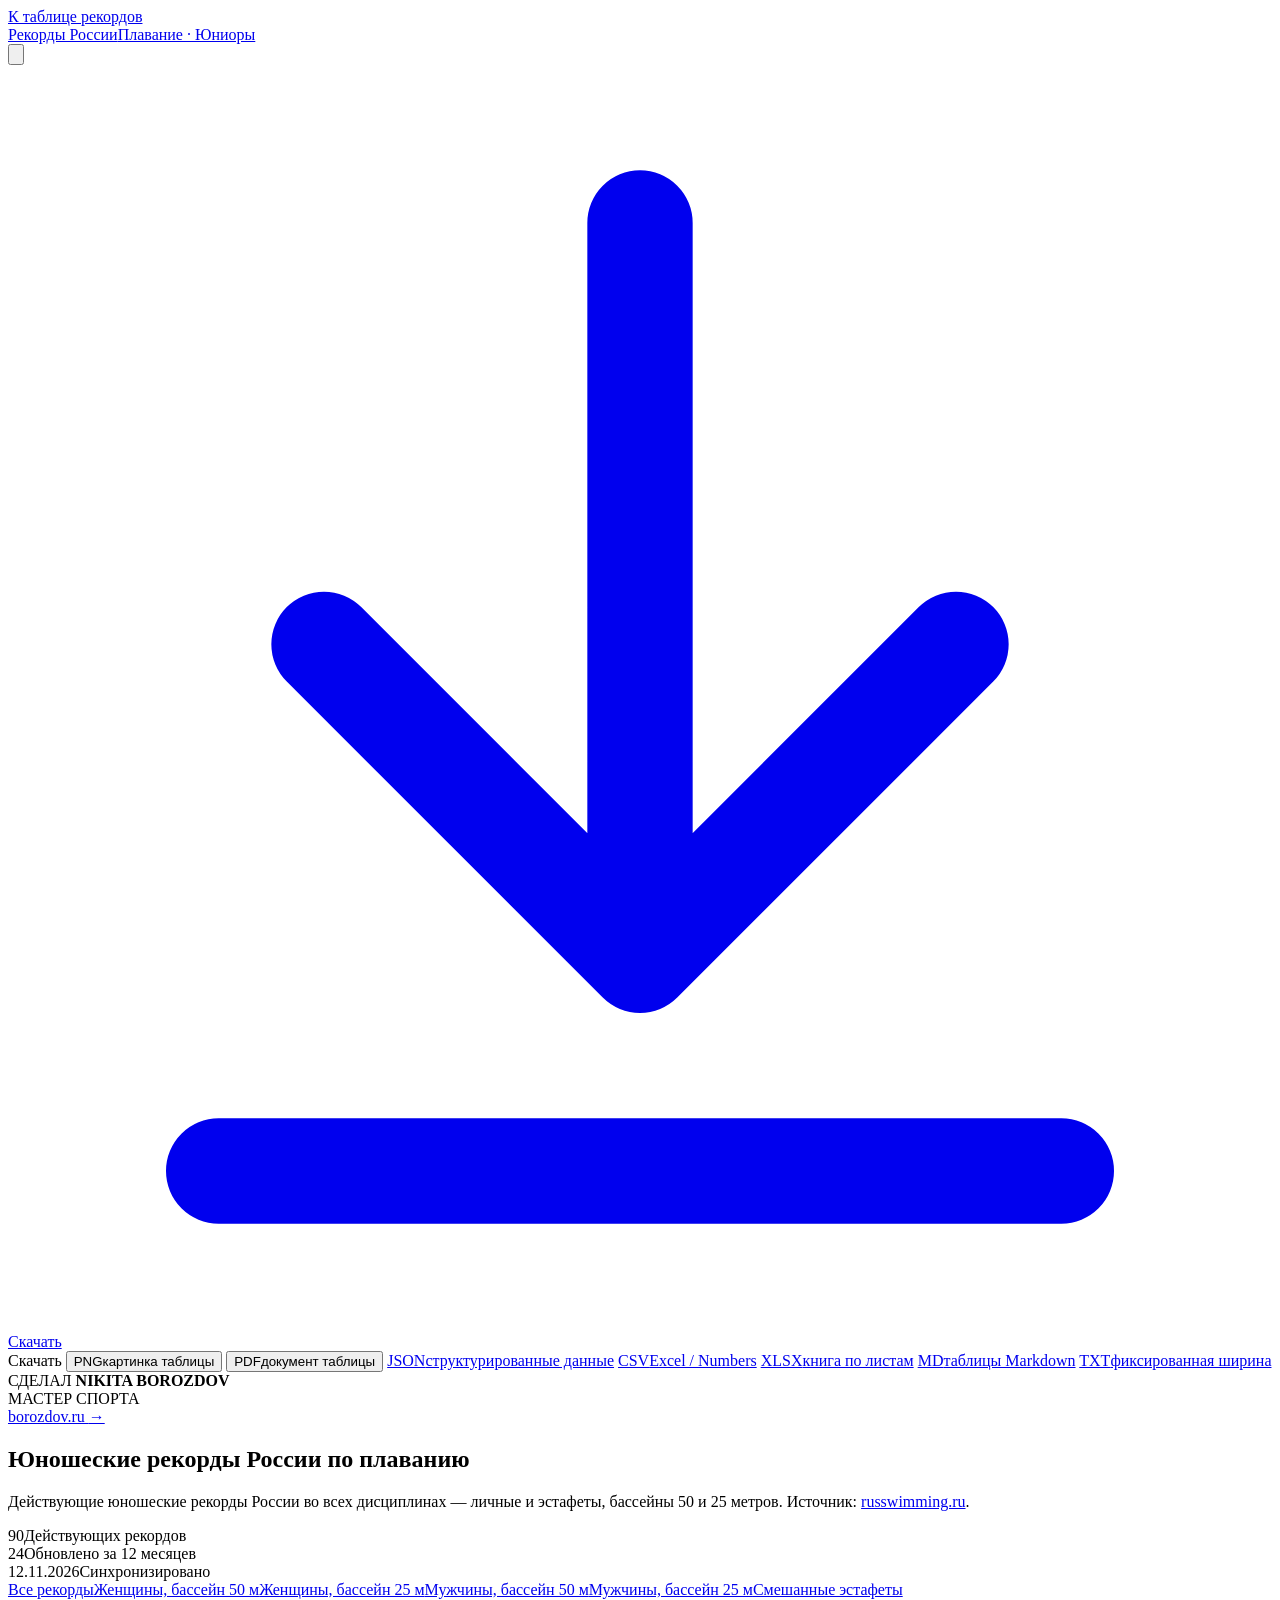
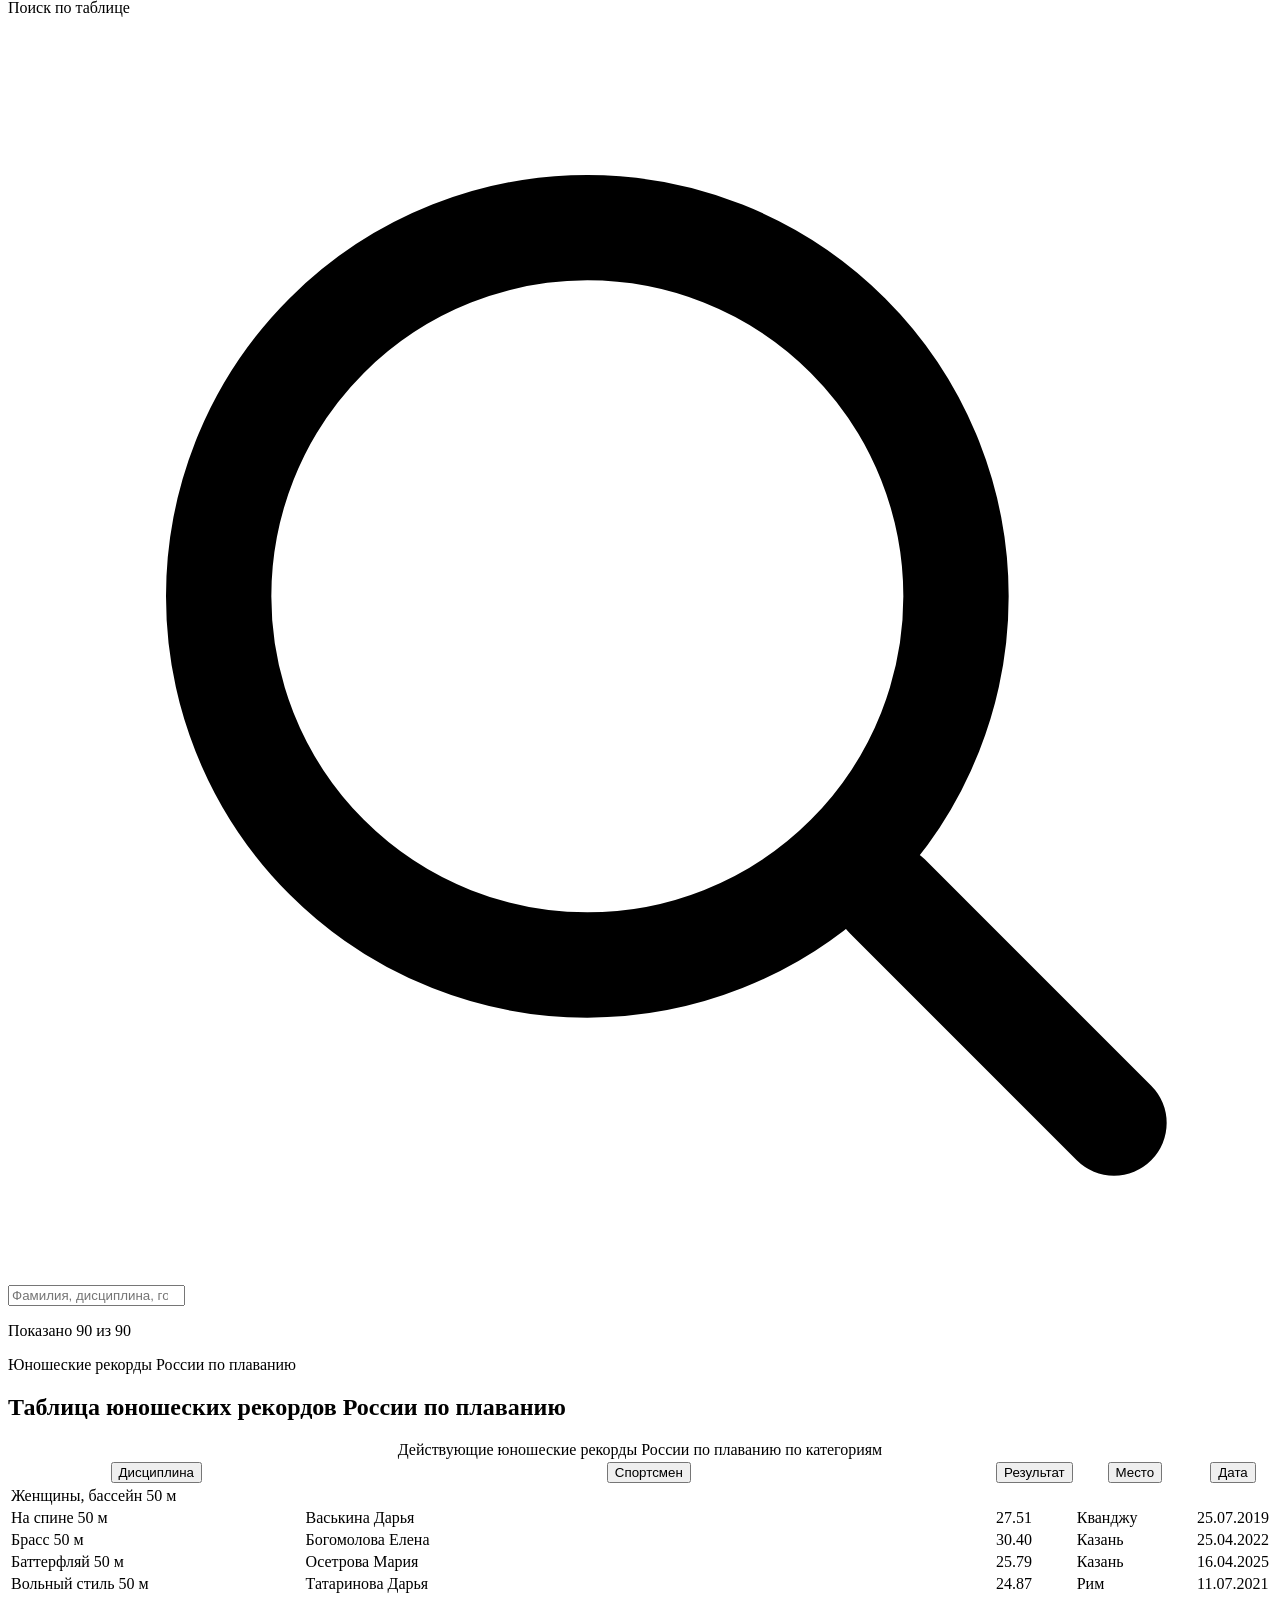
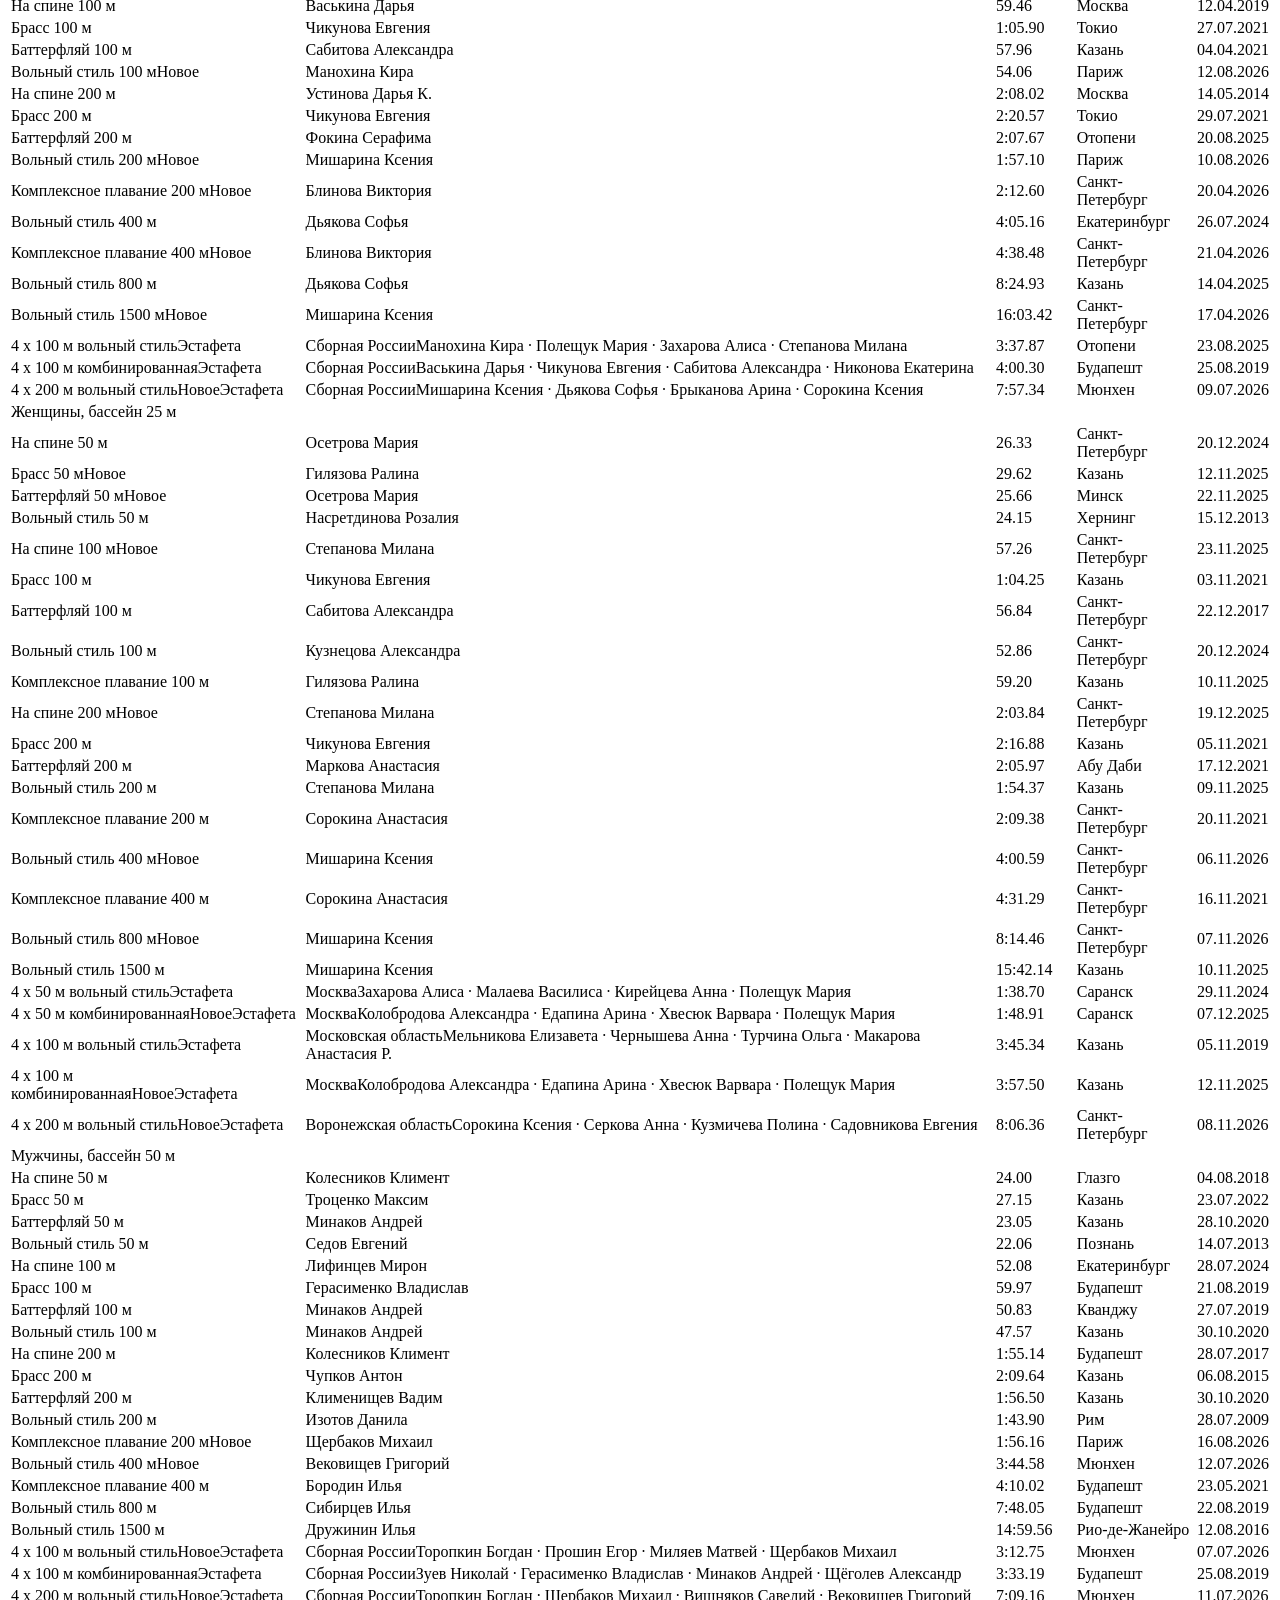
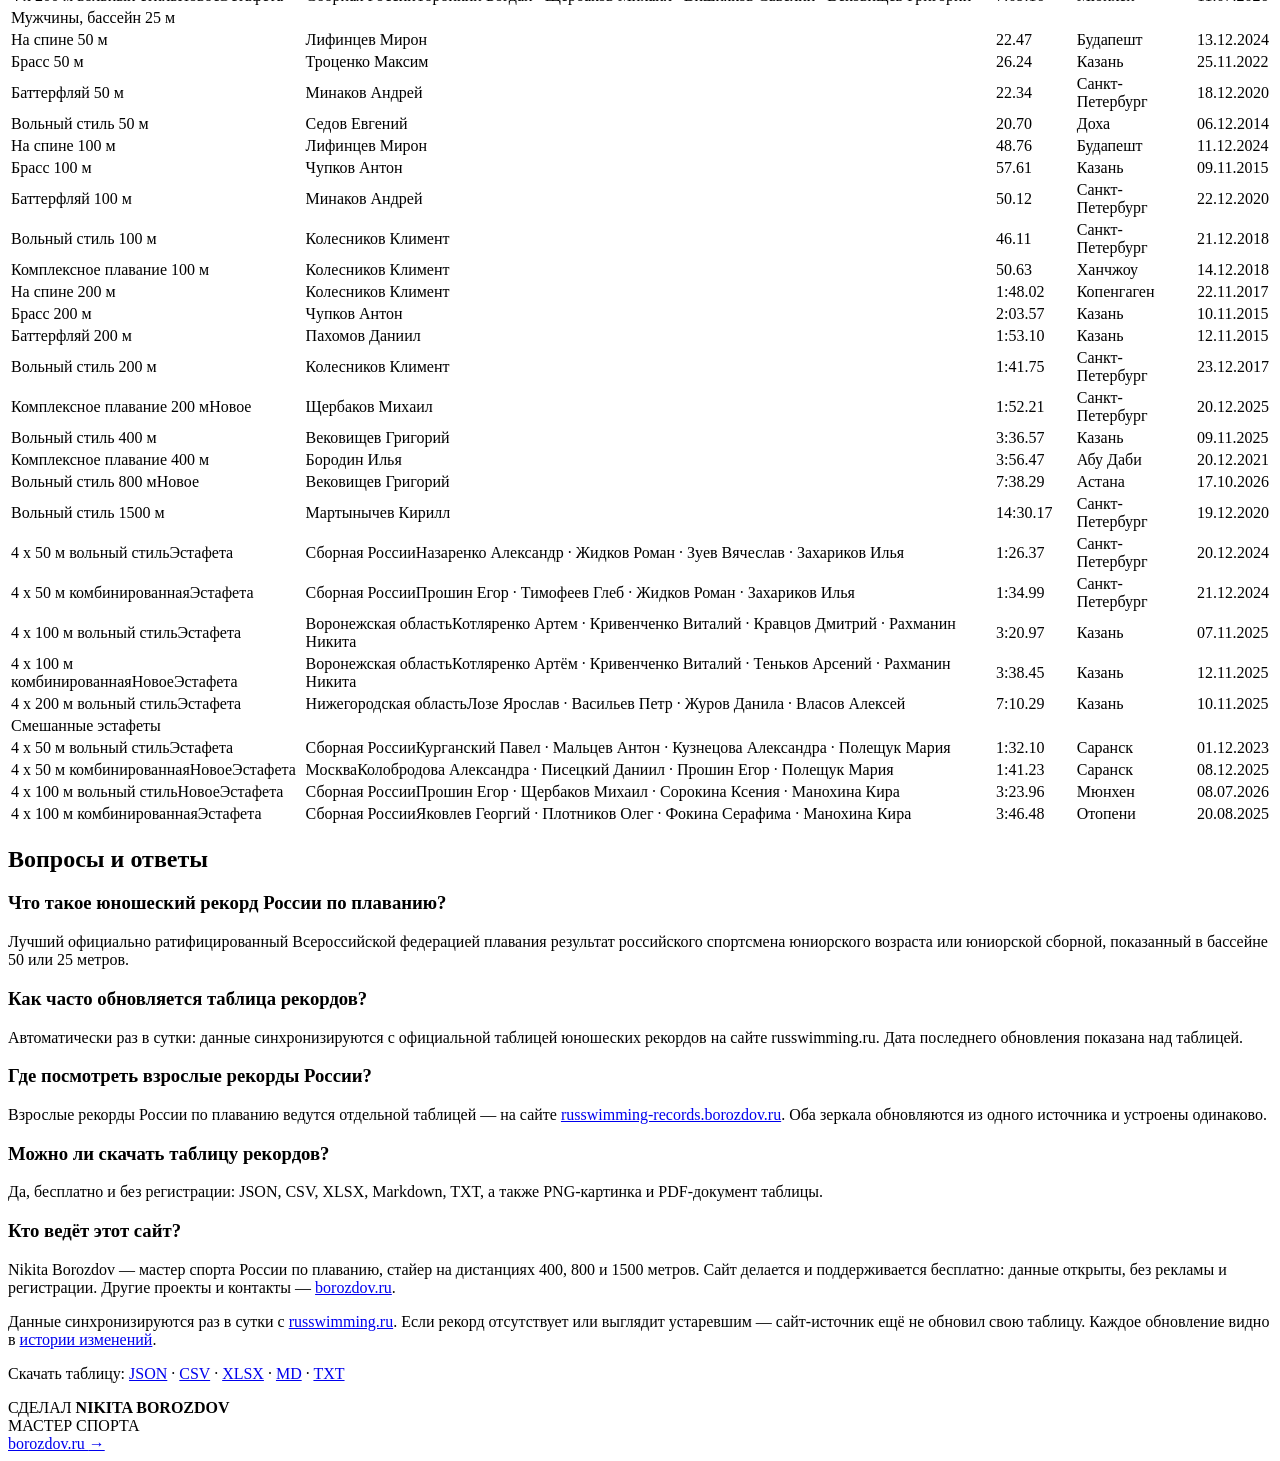
==== commit e96cdf88: "data: update records 2026-11-12" ====
--- a/public/index.html
+++ b/public/index.html
@@ -141,7 +141,7 @@
 })();
 </script>
 <noscript><div><img src="https://mc.yandex.ru/watch/109048777" style="position:absolute; left:-9999px;" alt=""></div></noscript>
-<script type="application/ld+json">{"@context": "https://schema.org", "@graph": [{"@type": "WebSite", "@id": "https://russwimming-records-junior.borozdov.ru/#website", "url": "https://russwimming-records-junior.borozdov.ru/", "name": "Юношеские рекорды России по плаванию", "description": "Действующие юношеские рекорды России по плаванию: личные и эстафетные, бассейны 50 и 25 м. Таблица обновляется ежедневно. Скачать бесплатно: JSON, CSV, XLSX, PDF.", "inLanguage": "ru", "publisher": {"@type": "Person", "name": "Никита Бороздов", "url": "https://borozdov.ru/"}}, {"@type": "Dataset", "@id": "https://russwimming-records-junior.borozdov.ru/#dataset", "name": "Юношеские рекорды России по плаванию", "description": "Действующие юношеские рекорды России по плаванию: личные и эстафетные, бассейны 50 и 25 м. Таблица обновляется ежедневно. Скачать бесплатно: JSON, CSV, XLSX, PDF.", "url": "https://russwimming-records-junior.borozdov.ru/", "inLanguage": "ru", "keywords": ["юношеские рекорды России", "рекорды России", "плавание", "бассейн 50 м", "бассейн 25 м", "эстафеты"], "dateModified": "2026-10-20T10:43:21Z", "temporalCoverage": "2009/2026", "isBasedOn": "https://russwimming.ru/records/junior/", "license": "https://creativecommons.org/licenses/by/4.0/", "creator": {"@type": "Organization", "name": "Всероссийская федерация плавания", "url": "https://russwimming.ru"}, "distribution": [{"@type": "DataDownload", "encodingFormat": "application/json", "contentUrl": "https://russwimming-records-junior.borozdov.ru/records.json"}, {"@type": "DataDownload", "encodingFormat": "text/csv", "contentUrl": "https://russwimming-records-junior.borozdov.ru/records.csv"}, {"@type": "DataDownload", "encodingFormat": "application/vnd.openxmlformats-officedocument.spreadsheetml.sheet", "contentUrl": "https://russwimming-records-junior.borozdov.ru/records.xlsx"}, {"@type": "DataDownload", "encodingFormat": "text/markdown", "contentUrl": "https://russwimming-records-junior.borozdov.ru/records.md"}, {"@type": "DataDownload", "encodingFormat": "text/plain", "contentUrl": "https://russwimming-records-junior.borozdov.ru/records.txt"}]}, {"@type": "FAQPage", "@id": "https://russwimming-records-junior.borozdov.ru/#faq", "mainEntity": [{"@type": "Question", "name": "Что такое юношеский рекорд России по плаванию?", "acceptedAnswer": {"@type": "Answer", "text": "Лучший официально ратифицированный Всероссийской федерацией плавания результат российского спортсмена юниорского возраста или юниорской сборной, показанный в бассейне 50 или 25 метров."}}, {"@type": "Question", "name": "Как часто обновляется таблица рекордов?", "acceptedAnswer": {"@type": "Answer", "text": "Автоматически раз в сутки: данные синхронизируются с официальной таблицей юношеских рекордов на сайте russwimming.ru. Дата последнего обновления показана над таблицей."}}, {"@type": "Question", "name": "Где посмотреть взрослые рекорды России?", "acceptedAnswer": {"@type": "Answer", "text": "Взрослые рекорды России по плаванию ведутся отдельной таблицей — на сайте russwimming-records.borozdov.ru. Оба зеркала обновляются из одного источника и устроены одинаково."}}, {"@type": "Question", "name": "Можно ли скачать таблицу рекордов?", "acceptedAnswer": {"@type": "Answer", "text": "Да, бесплатно и без регистрации: JSON, CSV, XLSX, Markdown, TXT, а также PNG-картинка и PDF-документ таблицы."}}, {"@type": "Question", "name": "Кто ведёт этот сайт?", "acceptedAnswer": {"@type": "Answer", "text": "Nikita Borozdov — мастер спорта России по плаванию, стайер на дистанциях 400, 800 и 1500 метров. Сайт делается и поддерживается бесплатно: данные открыты, без рекламы и регистрации. Другие проекты и контакты — borozdov.ru."}}]}]}</script>
+<script type="application/ld+json">{"@context": "https://schema.org", "@graph": [{"@type": "WebSite", "@id": "https://russwimming-records-junior.borozdov.ru/#website", "url": "https://russwimming-records-junior.borozdov.ru/", "name": "Юношеские рекорды России по плаванию", "description": "Действующие юношеские рекорды России по плаванию: личные и эстафетные, бассейны 50 и 25 м. Таблица обновляется ежедневно. Скачать бесплатно: JSON, CSV, XLSX, PDF.", "inLanguage": "ru", "publisher": {"@type": "Person", "name": "Никита Бороздов", "url": "https://borozdov.ru/"}}, {"@type": "Dataset", "@id": "https://russwimming-records-junior.borozdov.ru/#dataset", "name": "Юношеские рекорды России по плаванию", "description": "Действующие юношеские рекорды России по плаванию: личные и эстафетные, бассейны 50 и 25 м. Таблица обновляется ежедневно. Скачать бесплатно: JSON, CSV, XLSX, PDF.", "url": "https://russwimming-records-junior.borozdov.ru/", "inLanguage": "ru", "keywords": ["юношеские рекорды России", "рекорды России", "плавание", "бассейн 50 м", "бассейн 25 м", "эстафеты"], "dateModified": "2026-11-12T14:21:40Z", "temporalCoverage": "2009/2026", "isBasedOn": "https://russwimming.ru/records/junior/", "license": "https://creativecommons.org/licenses/by/4.0/", "creator": {"@type": "Organization", "name": "Всероссийская федерация плавания", "url": "https://russwimming.ru"}, "distribution": [{"@type": "DataDownload", "encodingFormat": "application/json", "contentUrl": "https://russwimming-records-junior.borozdov.ru/records.json"}, {"@type": "DataDownload", "encodingFormat": "text/csv", "contentUrl": "https://russwimming-records-junior.borozdov.ru/records.csv"}, {"@type": "DataDownload", "encodingFormat": "application/vnd.openxmlformats-officedocument.spreadsheetml.sheet", "contentUrl": "https://russwimming-records-junior.borozdov.ru/records.xlsx"}, {"@type": "DataDownload", "encodingFormat": "text/markdown", "contentUrl": "https://russwimming-records-junior.borozdov.ru/records.md"}, {"@type": "DataDownload", "encodingFormat": "text/plain", "contentUrl": "https://russwimming-records-junior.borozdov.ru/records.txt"}]}, {"@type": "FAQPage", "@id": "https://russwimming-records-junior.borozdov.ru/#faq", "mainEntity": [{"@type": "Question", "name": "Что такое юношеский рекорд России по плаванию?", "acceptedAnswer": {"@type": "Answer", "text": "Лучший официально ратифицированный Всероссийской федерацией плавания результат российского спортсмена юниорского возраста или юниорской сборной, показанный в бассейне 50 или 25 метров."}}, {"@type": "Question", "name": "Как часто обновляется таблица рекордов?", "acceptedAnswer": {"@type": "Answer", "text": "Автоматически раз в сутки: данные синхронизируются с официальной таблицей юношеских рекордов на сайте russwimming.ru. Дата последнего обновления показана над таблицей."}}, {"@type": "Question", "name": "Где посмотреть взрослые рекорды России?", "acceptedAnswer": {"@type": "Answer", "text": "Взрослые рекорды России по плаванию ведутся отдельной таблицей — на сайте russwimming-records.borozdov.ru. Оба зеркала обновляются из одного источника и устроены одинаково."}}, {"@type": "Question", "name": "Можно ли скачать таблицу рекордов?", "acceptedAnswer": {"@type": "Answer", "text": "Да, бесплатно и без регистрации: JSON, CSV, XLSX, Markdown, TXT, а также PNG-картинка и PDF-документ таблицы."}}, {"@type": "Question", "name": "Кто ведёт этот сайт?", "acceptedAnswer": {"@type": "Answer", "text": "Nikita Borozdov — мастер спорта России по плаванию, стайер на дистанциях 400, 800 и 1500 метров. Сайт делается и поддерживается бесплатно: данные открыты, без рекламы и регистрации. Другие проекты и контакты — borozdov.ru."}}]}]}</script>
 </head>
 <body>
 <a class="skip-link" href="#table">К таблице рекордов</a>
@@ -189,7 +189,7 @@
     
     <h1>Юношеские рекорды России по плаванию</h1>
     <p class="hero-meta">Действующие юношеские рекорды России во всех дисциплинах — личные и эстафеты, бассейны 50 и 25 метров. Источник: <a href="https://russwimming.ru/records/junior/" rel="noopener" target="_blank">russwimming.ru</a>.</p>
-    <div class="stat-strip"><div class="stat"><span class="stat-value">90</span><span class="label">Действующих рекордов</span></div><div class="stat"><span class="stat-value">21</span><span class="label">Обновлено за 12 месяцев</span></div><div class="stat"><span class="stat-value">20.10.2026</span><span class="label">Синхронизировано</span></div></div>
+    <div class="stat-strip"><div class="stat"><span class="stat-value">90</span><span class="label">Действующих рекордов</span></div><div class="stat"><span class="stat-value">24</span><span class="label">Обновлено за 12 месяцев</span></div><div class="stat"><span class="stat-value">12.11.2026</span><span class="label">Синхронизировано</span></div></div>
   </section>
 
   <nav class="cat-nav" aria-label="Категории рекордов"><a class="cat-link is-current" href="/" aria-current="page">Все рекорды</a><a class="cat-link" href="/women-lcm/">Женщины, бассейн 50 м</a><a class="cat-link" href="/women-scm/">Женщины, бассейн 25 м</a><a class="cat-link" href="/men-lcm/">Мужчины, бассейн 50 м</a><a class="cat-link" href="/men-scm/">Мужчины, бассейн 25 м</a><a class="cat-link" href="/mixed/">Смешанные эстафеты</a></nav>
@@ -210,7 +210,7 @@
 
   <section id="table" tabindex="-1" aria-labelledby="table-h">
     <h2 id="table-h" class="sr-only">Таблица юношеских рекордов России по плаванию</h2>
-    <div class="table-frame"><div class="table-scroll"><table class="records" role="table"><caption class="sr-only">Действующие юношеские рекорды России по плаванию по категориям</caption><thead role="rowgroup"><tr role="row"><th scope="col" role="columnheader" class="col-disc th-sortable" data-key="disc" aria-sort="none"><button type="button" class="th-btn">Дисциплина<span class="sort-ind" aria-hidden="true"></span></button></th><th scope="col" role="columnheader" class="col-athlete th-sortable" data-key="athlete" aria-sort="none"><button type="button" class="th-btn">Спортсмен<span class="sort-ind" aria-hidden="true"></span></button></th><th scope="col" role="columnheader" class="col-result th-sortable" data-key="result" aria-sort="none"><button type="button" class="th-btn">Результат<span class="sort-ind" aria-hidden="true"></span></button></th><th scope="col" role="columnheader" class="col-location th-sortable" data-key="location" aria-sort="none"><button type="button" class="th-btn">Место<span class="sort-ind" aria-hidden="true"></span></button></th><th scope="col" role="columnheader" class="col-date th-sortable" data-key="date" aria-sort="none"><button type="button" class="th-btn">Дата<span class="sort-ind" aria-hidden="true"></span></button></th></tr></thead><tbody role="rowgroup" data-cat="women-lcm" aria-label="Женщины, бассейн 50 м"><tr class="group-row" role="row"><td role="cell" colspan="5"><span class="group-title">Женщины, бассейн 50 м</span></td></tr><tr role="row" data-i="1" data-sex="women" data-pool="lcm" data-stroke="backstroke" data-relay="0" data-date="2019-07-25" data-sec="27.51"><td role="cell" class="col-disc"><span class="disc-name">На спине 50 м</span></td><td role="cell" class="col-athlete">Васькина Дарья</td><td role="cell" class="col-result" data-label="Результат"><span class="result-value">27.51</span></td><td role="cell" class="col-location" data-label="Место">Кванджу</td><td role="cell" class="col-date" data-label="Дата"><time datetime="2019-07-25">25.07.2019</time></td></tr><tr role="row" data-i="2" data-sex="women" data-pool="lcm" data-stroke="breaststroke" data-relay="0" data-date="2022-04-25" data-sec="30.4"><td role="cell" class="col-disc"><span class="disc-name">Брасс 50 м</span></td><td role="cell" class="col-athlete">Богомолова Елена</td><td role="cell" class="col-result" data-label="Результат"><span class="result-value">30.40</span></td><td role="cell" class="col-location" data-label="Место">Казань</td><td role="cell" class="col-date" data-label="Дата"><time datetime="2022-04-25">25.04.2022</time></td></tr><tr role="row" data-i="3" data-sex="women" data-pool="lcm" data-stroke="butterfly" data-relay="0" data-date="2025-04-16" data-sec="25.79"><td role="cell" class="col-disc"><span class="disc-name">Баттерфляй 50 м</span></td><td role="cell" class="col-athlete">Осетрова Мария</td><td role="cell" class="col-result" data-label="Результат"><span class="result-value">25.79</span></td><td role="cell" class="col-location" data-label="Место">Казань</td><td role="cell" class="col-date" data-label="Дата"><time datetime="2025-04-16">16.04.2025</time></td></tr><tr role="row" data-i="4" data-sex="women" data-pool="lcm" data-stroke="freestyle" data-relay="0" data-date="2021-07-11" data-sec="24.87"><td role="cell" class="col-disc"><span class="disc-name">Вольный стиль 50 м</span></td><td role="cell" class="col-athlete">Татаринова Дарья</td><td role="cell" class="col-result" data-label="Результат"><span class="result-value">24.87</span></td><td role="cell" class="col-location" data-label="Место">Рим</td><td role="cell" class="col-date" data-label="Дата"><time datetime="2021-07-11">11.07.2021</time></td></tr><tr role="row" data-i="5" data-sex="women" data-pool="lcm" data-stroke="backstroke" data-relay="0" data-date="2019-04-12" data-sec="59.46"><td role="cell" class="col-disc"><span class="disc-name">На спине 100 м</span></td><td role="cell" class="col-athlete">Васькина Дарья</td><td role="cell" class="col-result" data-label="Результат"><span class="result-value">59.46</span></td><td role="cell" class="col-location" data-label="Место">Москва</td><td role="cell" class="col-date" data-label="Дата"><time datetime="2019-04-12">12.04.2019</time></td></tr><tr role="row" data-i="6" data-sex="women" data-pool="lcm" data-stroke="breaststroke" data-relay="0" data-date="2021-07-27" data-sec="65.9"><td role="cell" class="col-disc"><span class="disc-name">Брасс 100 м</span></td><td role="cell" class="col-athlete">Чикунова Евгения</td><td role="cell" class="col-result" data-label="Результат"><span class="result-value">1:05.90</span></td><td role="cell" class="col-location" data-label="Место">Токио</td><td role="cell" class="col-date" data-label="Дата"><time datetime="2021-07-27">27.07.2021</time></td></tr><tr role="row" data-i="7" data-sex="women" data-pool="lcm" data-stroke="butterfly" data-relay="0" data-date="2021-04-04" data-sec="57.96"><td role="cell" class="col-disc"><span class="disc-name">Баттерфляй 100 м</span></td><td role="cell" class="col-athlete">Сабитова Александра</td><td role="cell" class="col-result" data-label="Результат"><span class="result-value">57.96</span></td><td role="cell" class="col-location" data-label="Место">Казань</td><td role="cell" class="col-date" data-label="Дата"><time datetime="2021-04-04">04.04.2021</time></td></tr><tr role="row" data-i="8" data-sex="women" data-pool="lcm" data-stroke="freestyle" data-relay="0" data-date="2026-08-12" data-sec="54.06"><td role="cell" class="col-disc"><span class="disc-name">Вольный стиль 100 м</span><span class="badge badge-fresh">Новое</span></td><td role="cell" class="col-athlete">Манохина Кира</td><td role="cell" class="col-result" data-label="Результат"><span class="result-value">54.06</span></td><td role="cell" class="col-location" data-label="Место">Париж</td><td role="cell" class="col-date" data-label="Дата"><time datetime="2026-08-12">12.08.2026</time></td></tr><tr role="row" data-i="9" data-sex="women" data-pool="lcm" data-stroke="backstroke" data-relay="0" data-date="2014-05-14" data-sec="128.02"><td role="cell" class="col-disc"><span class="disc-name">На спине 200 м</span></td><td role="cell" class="col-athlete">Устинова Дарья К.</td><td role="cell" class="col-result" data-label="Результат"><span class="result-value">2:08.02</span></td><td role="cell" class="col-location" data-label="Место">Москва</td><td role="cell" class="col-date" data-label="Дата"><time datetime="2014-05-14">14.05.2014</time></td></tr><tr role="row" data-i="10" data-sex="women" data-pool="lcm" data-stroke="breaststroke" data-relay="0" data-date="2021-07-29" data-sec="140.57"><td role="cell" class="col-disc"><span class="disc-name">Брасс 200 м</span></td><td role="cell" class="col-athlete">Чикунова Евгения</td><td role="cell" class="col-result" data-label="Результат"><span class="result-value">2:20.57</span></td><td role="cell" class="col-location" data-label="Место">Токио</td><td role="cell" class="col-date" data-label="Дата"><time datetime="2021-07-29">29.07.2021</time></td></tr><tr role="row" data-i="11" data-sex="women" data-pool="lcm" data-stroke="butterfly" data-relay="0" data-date="2025-08-20" data-sec="127.67"><td role="cell" class="col-disc"><span class="disc-name">Баттерфляй 200 м</span></td><td role="cell" class="col-athlete">Фокина Серафима</td><td role="cell" class="col-result" data-label="Результат"><span class="result-value">2:07.67</span></td><td role="cell" class="col-location" data-label="Место">Отопени</td><td role="cell" class="col-date" data-label="Дата"><time datetime="2025-08-20">20.08.2025</time></td></tr><tr role="row" data-i="12" data-sex="women" data-pool="lcm" data-stroke="freestyle" data-relay="0" data-date="2026-08-10" data-sec="117.1"><td role="cell" class="col-disc"><span class="disc-name">Вольный стиль 200 м</span><span class="badge badge-fresh">Новое</span></td><td role="cell" class="col-athlete">Мишарина Ксения</td><td role="cell" class="col-result" data-label="Результат"><span class="result-value">1:57.10</span></td><td role="cell" class="col-location" data-label="Место">Париж</td><td role="cell" class="col-date" data-label="Дата"><time datetime="2026-08-10">10.08.2026</time></td></tr><tr role="row" data-i="13" data-sex="women" data-pool="lcm" data-stroke="im" data-relay="0" data-date="2026-04-20" data-sec="132.6"><td role="cell" class="col-disc"><span class="disc-name">Комплексное плавание 200 м</span><span class="badge badge-fresh">Новое</span></td><td role="cell" class="col-athlete">Блинова Виктория</td><td role="cell" class="col-result" data-label="Результат"><span class="result-value">2:12.60</span></td><td role="cell" class="col-location" data-label="Место">Санкт-Петербург</td><td role="cell" class="col-date" data-label="Дата"><time datetime="2026-04-20">20.04.2026</time></td></tr><tr role="row" data-i="14" data-sex="women" data-pool="lcm" data-stroke="freestyle" data-relay="0" data-date="2024-07-26" data-sec="245.16"><td role="cell" class="col-disc"><span class="disc-name">Вольный стиль 400 м</span></td><td role="cell" class="col-athlete">Дьякова Софья</td><td role="cell" class="col-result" data-label="Результат"><span class="result-value">4:05.16</span></td><td role="cell" class="col-location" data-label="Место">Екатеринбург</td><td role="cell" class="col-date" data-label="Дата"><time datetime="2024-07-26">26.07.2024</time></td></tr><tr role="row" data-i="15" data-sex="women" data-pool="lcm" data-stroke="im" data-relay="0" data-date="2026-04-21" data-sec="278.48"><td role="cell" class="col-disc"><span class="disc-name">Комплексное плавание 400 м</span><span class="badge badge-fresh">Новое</span></td><td role="cell" class="col-athlete">Блинова Виктория</td><td role="cell" class="col-result" data-label="Результат"><span class="result-value">4:38.48</span></td><td role="cell" class="col-location" data-label="Место">Санкт-Петербург</td><td role="cell" class="col-date" data-label="Дата"><time datetime="2026-04-21">21.04.2026</time></td></tr><tr role="row" data-i="16" data-sex="women" data-pool="lcm" data-stroke="freestyle" data-relay="0" data-date="2025-04-14" data-sec="504.93"><td role="cell" class="col-disc"><span class="disc-name">Вольный стиль 800 м</span></td><td role="cell" class="col-athlete">Дьякова Софья</td><td role="cell" class="col-result" data-label="Результат"><span class="result-value">8:24.93</span></td><td role="cell" class="col-location" data-label="Место">Казань</td><td role="cell" class="col-date" data-label="Дата"><time datetime="2025-04-14">14.04.2025</time></td></tr><tr role="row" data-i="17" data-sex="women" data-pool="lcm" data-stroke="freestyle" data-relay="0" data-date="2026-04-17" data-sec="963.42"><td role="cell" class="col-disc"><span class="disc-name">Вольный стиль 1500 м</span><span class="badge badge-fresh">Новое</span></td><td role="cell" class="col-athlete">Мишарина Ксения</td><td role="cell" class="col-result" data-label="Результат"><span class="result-value">16:03.42</span></td><td role="cell" class="col-location" data-label="Место">Санкт-Петербург</td><td role="cell" class="col-date" data-label="Дата"><time datetime="2026-04-17">17.04.2026</time></td></tr><tr role="row" data-i="18" data-sex="women" data-pool="lcm" data-stroke="freestyle" data-relay="1" data-date="2025-08-23" data-sec="217.87"><td role="cell" class="col-disc"><span class="disc-name">4 х 100 м вольный стиль</span><span class="badge badge-relay">Эстафета</span></td><td role="cell" class="col-athlete">Сборная России<span class="roster">Манохина Кира · Полещук Мария · Захарова Алиса · Степанова Милана</span></td><td role="cell" class="col-result" data-label="Результат"><span class="result-value">3:37.87</span></td><td role="cell" class="col-location" data-label="Место">Отопени</td><td role="cell" class="col-date" data-label="Дата"><time datetime="2025-08-23">23.08.2025</time></td></tr><tr role="row" data-i="19" data-sex="women" data-pool="lcm" data-stroke="medley_relay" data-relay="1" data-date="2019-08-25" data-sec="240.3"><td role="cell" class="col-disc"><span class="disc-name">4 х 100 м комбинированная</span><span class="badge badge-relay">Эстафета</span></td><td role="cell" class="col-athlete">Сборная России<span class="roster">Васькина Дарья · Чикунова Евгения · Сабитова Александра · Никонова Екатерина</span></td><td role="cell" class="col-result" data-label="Результат"><span class="result-value">4:00.30</span></td><td role="cell" class="col-location" data-label="Место">Будапешт</td><td role="cell" class="col-date" data-label="Дата"><time datetime="2019-08-25">25.08.2019</time></td></tr><tr role="row" data-i="20" data-sex="women" data-pool="lcm" data-stroke="freestyle" data-relay="1" data-date="2026-07-09" data-sec="477.34000000000003"><td role="cell" class="col-disc"><span class="disc-name">4 х 200 м вольный стиль</span><span class="badge badge-fresh">Новое</span><span class="badge badge-relay">Эстафета</span></td><td role="cell" class="col-athlete">Сборная России<span class="roster">Мишарина Ксения · Дьякова Софья · Брыканова Арина · Сорокина Ксения</span></td><td role="cell" class="col-result" data-label="Результат"><span class="result-value">7:57.34</span></td><td role="cell" class="col-location" data-label="Место">Мюнхен</td><td role="cell" class="col-date" data-label="Дата"><time datetime="2026-07-09">09.07.2026</time></td></tr></tbody><tbody role="rowgroup" data-cat="women-scm" aria-label="Женщины, бассейн 25 м"><tr class="group-row" role="row"><td role="cell" colspan="5"><span class="group-title">Женщины, бассейн 25 м</span></td></tr><tr role="row" data-i="21" data-sex="women" data-pool="scm" data-stroke="backstroke" data-relay="0" data-date="2024-12-20" data-sec="26.33"><td role="cell" class="col-disc"><span class="disc-name">На спине 50 м</span></td><td role="cell" class="col-athlete">Осетрова Мария</td><td role="cell" class="col-result" data-label="Результат"><span class="result-value">26.33</span></td><td role="cell" class="col-location" data-label="Место">Санкт-Петербург</td><td role="cell" class="col-date" data-label="Дата"><time datetime="2024-12-20">20.12.2024</time></td></tr><tr role="row" data-i="22" data-sex="women" data-pool="scm" data-stroke="breaststroke" data-relay="0" data-date="2025-11-12" data-sec="29.62"><td role="cell" class="col-disc"><span class="disc-name">Брасс 50 м</span><span class="badge badge-fresh">Новое</span></td><td role="cell" class="col-athlete">Гилязова Ралина</td><td role="cell" class="col-result" data-label="Результат"><span class="result-value">29.62</span></td><td role="cell" class="col-location" data-label="Место">Казань</td><td role="cell" class="col-date" data-label="Дата"><time datetime="2025-11-12">12.11.2025</time></td></tr><tr role="row" data-i="23" data-sex="women" data-pool="scm" data-stroke="butterfly" data-relay="0" data-date="2025-11-22" data-sec="25.66"><td role="cell" class="col-disc"><span class="disc-name">Баттерфляй 50 м</span><span class="badge badge-fresh">Новое</span></td><td role="cell" class="col-athlete">Осетрова Мария</td><td role="cell" class="col-result" data-label="Результат"><span class="result-value">25.66</span></td><td role="cell" class="col-location" data-label="Место">Минск</td><td role="cell" class="col-date" data-label="Дата"><time datetime="2025-11-22">22.11.2025</time></td></tr><tr role="row" data-i="24" data-sex="women" data-pool="scm" data-stroke="freestyle" data-relay="0" data-date="2013-12-15" data-sec="24.15"><td role="cell" class="col-disc"><span class="disc-name">Вольный стиль 50 м</span></td><td role="cell" class="col-athlete">Насретдинова Розалия</td><td role="cell" class="col-result" data-label="Результат"><span class="result-value">24.15</span></td><td role="cell" class="col-location" data-label="Место">Хернинг</td><td role="cell" class="col-date" data-label="Дата"><time datetime="2013-12-15">15.12.2013</time></td></tr><tr role="row" data-i="25" data-sex="women" data-pool="scm" data-stroke="backstroke" data-relay="0" data-date="2025-11-23" data-sec="57.26"><td role="cell" class="col-disc"><span class="disc-name">На спине 100 м</span><span class="badge badge-fresh">Новое</span></td><td role="cell" class="col-athlete">Степанова Милана</td><td role="cell" class="col-result" data-label="Результат"><span class="result-value">57.26</span></td><td role="cell" class="col-location" data-label="Место">Санкт-Петербург</td><td role="cell" class="col-date" data-label="Дата"><time datetime="2025-11-23">23.11.2025</time></td></tr><tr role="row" data-i="26" data-sex="women" data-pool="scm" data-stroke="breaststroke" data-relay="0" data-date="2021-11-03" data-sec="64.25"><td role="cell" class="col-disc"><span class="disc-name">Брасс 100 м</span></td><td role="cell" class="col-athlete">Чикунова Евгения</td><td role="cell" class="col-result" data-label="Результат"><span class="result-value">1:04.25</span></td><td role="cell" class="col-location" data-label="Место">Казань</td><td role="cell" class="col-date" data-label="Дата"><time datetime="2021-11-03">03.11.2021</time></td></tr><tr role="row" data-i="27" data-sex="women" data-pool="scm" data-stroke="butterfly" data-relay="0" data-date="2017-12-22" data-sec="56.84"><td role="cell" class="col-disc"><span class="disc-name">Баттерфляй 100 м</span></td><td role="cell" class="col-athlete">Сабитова Александра</td><td role="cell" class="col-result" data-label="Результат"><span class="result-value">56.84</span></td><td role="cell" class="col-location" data-label="Место">Санкт-Петербург</td><td role="cell" class="col-date" data-label="Дата"><time datetime="2017-12-22">22.12.2017</time></td></tr><tr role="row" data-i="28" data-sex="women" data-pool="scm" data-stroke="freestyle" data-relay="0" data-date="2024-12-20" data-sec="52.86"><td role="cell" class="col-disc"><span class="disc-name">Вольный стиль 100 м</span></td><td role="cell" class="col-athlete">Кузнецова Александра</td><td role="cell" class="col-result" data-label="Результат"><span class="result-value">52.86</span></td><td role="cell" class="col-location" data-label="Место">Санкт-Петербург</td><td role="cell" class="col-date" data-label="Дата"><time datetime="2024-12-20">20.12.2024</time></td></tr><tr role="row" data-i="29" data-sex="women" data-pool="scm" data-stroke="im" data-relay="0" data-date="2025-11-10" data-sec="59.2"><td role="cell" class="col-disc"><span class="disc-name">Комплексное плавание 100 м</span></td><td role="cell" class="col-athlete">Гилязова Ралина</td><td role="cell" class="col-result" data-label="Результат"><span class="result-value">59.20</span></td><td role="cell" class="col-location" data-label="Место">Казань</td><td role="cell" class="col-date" data-label="Дата"><time datetime="2025-11-10">10.11.2025</time></td></tr><tr role="row" data-i="30" data-sex="women" data-pool="scm" data-stroke="backstroke" data-relay="0" data-date="2025-12-19" data-sec="123.84"><td role="cell" class="col-disc"><span class="disc-name">На спине 200 м</span><span class="badge badge-fresh">Новое</span></td><td role="cell" class="col-athlete">Степанова Милана</td><td role="cell" class="col-result" data-label="Результат"><span class="result-value">2:03.84</span></td><td role="cell" class="col-location" data-label="Место">Санкт-Петербург</td><td role="cell" class="col-date" data-label="Дата"><time datetime="2025-12-19">19.12.2025</time></td></tr><tr role="row" data-i="31" data-sex="women" data-pool="scm" data-stroke="breaststroke" data-relay="0" data-date="2021-11-05" data-sec="136.88"><td role="cell" class="col-disc"><span class="disc-name">Брасс 200 м</span></td><td role="cell" class="col-athlete">Чикунова Евгения</td><td role="cell" class="col-result" data-label="Результат"><span class="result-value">2:16.88</span></td><td role="cell" class="col-location" data-label="Место">Казань</td><td role="cell" class="col-date" data-label="Дата"><time datetime="2021-11-05">05.11.2021</time></td></tr><tr role="row" data-i="32" data-sex="women" data-pool="scm" data-stroke="butterfly" data-relay="0" data-date="2021-12-17" data-sec="125.97"><td role="cell" class="col-disc"><span class="disc-name">Баттерфляй 200 м</span></td><td role="cell" class="col-athlete">Маркова Анастасия</td><td role="cell" class="col-result" data-label="Результат"><span class="result-value">2:05.97</span></td><td role="cell" class="col-location" data-label="Место">Абу Даби</td><td role="cell" class="col-date" data-label="Дата"><time datetime="2021-12-17">17.12.2021</time></td></tr><tr role="row" data-i="33" data-sex="women" data-pool="scm" data-stroke="freestyle" data-relay="0" data-date="2025-11-09" data-sec="114.37"><td role="cell" class="col-disc"><span class="disc-name">Вольный стиль 200 м</span></td><td role="cell" class="col-athlete">Степанова Милана</td><td role="cell" class="col-result" data-label="Результат"><span class="result-value">1:54.37</span></td><td role="cell" class="col-location" data-label="Место">Казань</td><td role="cell" class="col-date" data-label="Дата"><time datetime="2025-11-09">09.11.2025</time></td></tr><tr role="row" data-i="34" data-sex="women" data-pool="scm" data-stroke="im" data-relay="0" data-date="2021-11-20" data-sec="129.38"><td role="cell" class="col-disc"><span class="disc-name">Комплексное плавание 200 м</span></td><td role="cell" class="col-athlete">Сорокина Анастасия</td><td role="cell" class="col-result" data-label="Результат"><span class="result-value">2:09.38</span></td><td role="cell" class="col-location" data-label="Место">Санкт-Петербург</td><td role="cell" class="col-date" data-label="Дата"><time datetime="2021-11-20">20.11.2021</time></td></tr><tr role="row" data-i="35" data-sex="women" data-pool="scm" data-stroke="freestyle" data-relay="0" data-date="2024-12-20" data-sec="241.16"><td role="cell" class="col-disc"><span class="disc-name">Вольный стиль 400 м</span></td><td role="cell" class="col-athlete">Дьякова Софья</td><td role="cell" class="col-result" data-label="Результат"><span class="result-value">4:01.16</span></td><td role="cell" class="col-location" data-label="Место">Санкт-Петербург</td><td role="cell" class="col-date" data-label="Дата"><time datetime="2024-12-20">20.12.2024</time></td></tr><tr role="row" data-i="36" data-sex="women" data-pool="scm" data-stroke="im" data-relay="0" data-date="2021-11-16" data-sec="271.29"><td role="cell" class="col-disc"><span class="disc-name">Комплексное плавание 400 м</span></td><td role="cell" class="col-athlete">Сорокина Анастасия</td><td role="cell" class="col-result" data-label="Результат"><span class="result-value">4:31.29</span></td><td role="cell" class="col-location" data-label="Место">Санкт-Петербург</td><td role="cell" class="col-date" data-label="Дата"><time datetime="2021-11-16">16.11.2021</time></td></tr><tr role="row" data-i="37" data-sex="women" data-pool="scm" data-stroke="freestyle" data-relay="0" data-date="2023-12-16" data-sec="495.85"><td role="cell" class="col-disc"><span class="disc-name">Вольный стиль 800 м</span></td><td role="cell" class="col-athlete">Мишарина Ксения</td><td role="cell" class="col-result" data-label="Результат"><span class="result-value">8:15.85</span></td><td role="cell" class="col-location" data-label="Место">Санкт-Петербург</td><td role="cell" class="col-date" data-label="Дата"><time datetime="2023-12-16">16.12.2023</time></td></tr><tr role="row" data-i="38" data-sex="women" data-pool="scm" data-stroke="freestyle" data-relay="0" data-date="2025-11-10" data-sec="942.14"><td role="cell" class="col-disc"><span class="disc-name">Вольный стиль 1500 м</span></td><td role="cell" class="col-athlete">Мишарина Ксения</td><td role="cell" class="col-result" data-label="Результат"><span class="result-value">15:42.14</span></td><td role="cell" class="col-location" data-label="Место">Казань</td><td role="cell" class="col-date" data-label="Дата"><time datetime="2025-11-10">10.11.2025</time></td></tr><tr role="row" data-i="39" data-sex="women" data-pool="scm" data-stroke="freestyle" data-relay="1" data-date="2024-11-29" data-sec="98.7"><td role="cell" class="col-disc"><span class="disc-name">4 х 50 м вольный стиль</span><span class="badge badge-relay">Эстафета</span></td><td role="cell" class="col-athlete">Москва<span class="roster">Захарова Алиса · Малаева Василиса · Кирейцева Анна · Полещук Мария</span></td><td role="cell" class="col-result" data-label="Результат"><span class="result-value">1:38.70</span></td><td role="cell" class="col-location" data-label="Место">Саранск</td><td role="cell" class="col-date" data-label="Дата"><time datetime="2024-11-29">29.11.2024</time></td></tr><tr role="row" data-i="40" data-sex="women" data-pool="scm" data-stroke="medley_relay" data-relay="1" data-date="2025-12-07" data-sec="108.91"><td role="cell" class="col-disc"><span class="disc-name">4 х 50 м комбинированная</span><span class="badge badge-fresh">Новое</span><span class="badge badge-relay">Эстафета</span></td><td role="cell" class="col-athlete">Москва<span class="roster">Колобродова Александра · Едапина Арина · Хвесюк Варвара · Полещук Мария</span></td><td role="cell" class="col-result" data-label="Результат"><span class="result-value">1:48.91</span></td><td role="cell" class="col-location" data-label="Место">Саранск</td><td role="cell" class="col-date" data-label="Дата"><time datetime="2025-12-07">07.12.2025</time></td></tr><tr role="row" data-i="41" data-sex="women" data-pool="scm" data-stroke="freestyle" data-relay="1" data-date="2019-11-05" data-sec="225.34"><td role="cell" class="col-disc"><span class="disc-name">4 х 100 м вольный стиль</span><span class="badge badge-relay">Эстафета</span></td><td role="cell" class="col-athlete">Московская область<span class="roster">Мельникова Елизавета · Чернышева Анна · Турчина Ольга · Макарова Анастасия Р.</span></td><td role="cell" class="col-result" data-label="Результат"><span class="result-value">3:45.34</span></td><td role="cell" class="col-location" data-label="Место">Казань</td><td role="cell" class="col-date" data-label="Дата"><time datetime="2019-11-05">05.11.2019</time></td></tr><tr role="row" data-i="42" data-sex="women" data-pool="scm" data-stroke="medley_relay" data-relay="1" data-date="2025-11-12" data-sec="237.5"><td role="cell" class="col-disc"><span class="disc-name">4 х 100 м комбинированная</span><span class="badge badge-fresh">Новое</span><span class="badge badge-relay">Эстафета</span></td><td role="cell" class="col-athlete">Москва<span class="roster">Колобродова Александра · Едапина Арина · Хвесюк Варвара · Полещук Мария</span></td><td role="cell" class="col-result" data-label="Результат"><span class="result-value">3:57.50</span></td><td role="cell" class="col-location" data-label="Место">Казань</td><td role="cell" class="col-date" data-label="Дата"><time datetime="2025-11-12">12.11.2025</time></td></tr><tr role="row" data-i="43" data-sex="women" data-pool="scm" data-stroke="freestyle" data-relay="1" data-date="2025-11-09" data-sec="488.41"><td role="cell" class="col-disc"><span class="disc-name">4 х 200 м вольный стиль</span><span class="badge badge-relay">Эстафета</span></td><td role="cell" class="col-athlete">Московская область<span class="roster">Булычева Мира · Валиуллина Диана · Дерезина Виктория · Лейкина Полина</span></td><td role="cell" class="col-result" data-label="Результат"><span class="result-value">8:08.41</span></td><td role="cell" class="col-location" data-label="Место">Казань</td><td role="cell" class="col-date" data-label="Дата"><time datetime="2025-11-09">09.11.2025</time></td></tr></tbody><tbody role="rowgroup" data-cat="men-lcm" aria-label="Мужчины, бассейн 50 м"><tr class="group-row" role="row"><td role="cell" colspan="5"><span class="group-title">Мужчины, бассейн 50 м</span></td></tr><tr role="row" data-i="44" data-sex="men" data-pool="lcm" data-stroke="backstroke" data-relay="0" data-date="2018-08-04" data-sec="24.0"><td role="cell" class="col-disc"><span class="disc-name">На спине 50 м</span></td><td role="cell" class="col-athlete">Колесников Климент</td><td role="cell" class="col-result" data-label="Результат"><span class="result-value">24.00</span></td><td role="cell" class="col-location" data-label="Место">Глазго</td><td role="cell" class="col-date" data-label="Дата"><time datetime="2018-08-04">04.08.2018</time></td></tr><tr role="row" data-i="45" data-sex="men" data-pool="lcm" data-stroke="breaststroke" data-relay="0" data-date="2022-07-23" data-sec="27.15"><td role="cell" class="col-disc"><span class="disc-name">Брасс 50 м</span></td><td role="cell" class="col-athlete">Троценко Максим</td><td role="cell" class="col-result" data-label="Результат"><span class="result-value">27.15</span></td><td role="cell" class="col-location" data-label="Место">Казань</td><td role="cell" class="col-date" data-label="Дата"><time datetime="2022-07-23">23.07.2022</time></td></tr><tr role="row" data-i="46" data-sex="men" data-pool="lcm" data-stroke="butterfly" data-relay="0" data-date="2020-10-28" data-sec="23.05"><td role="cell" class="col-disc"><span class="disc-name">Баттерфляй 50 м</span></td><td role="cell" class="col-athlete">Минаков Андрей</td><td role="cell" class="col-result" data-label="Результат"><span class="result-value">23.05</span></td><td role="cell" class="col-location" data-label="Место">Казань</td><td role="cell" class="col-date" data-label="Дата"><time datetime="2020-10-28">28.10.2020</time></td></tr><tr role="row" data-i="47" data-sex="men" data-pool="lcm" data-stroke="freestyle" data-relay="0" data-date="2013-07-14" data-sec="22.06"><td role="cell" class="col-disc"><span class="disc-name">Вольный стиль 50 м</span></td><td role="cell" class="col-athlete">Седов Евгений</td><td role="cell" class="col-result" data-label="Результат"><span class="result-value">22.06</span></td><td role="cell" class="col-location" data-label="Место">Познань</td><td role="cell" class="col-date" data-label="Дата"><time datetime="2013-07-14">14.07.2013</time></td></tr><tr role="row" data-i="48" data-sex="men" data-pool="lcm" data-stroke="backstroke" data-relay="0" data-date="2024-07-28" data-sec="52.08"><td role="cell" class="col-disc"><span class="disc-name">На спине 100 м</span></td><td role="cell" class="col-athlete">Лифинцев Мирон</td><td role="cell" class="col-result" data-label="Результат"><span class="result-value">52.08</span></td><td role="cell" class="col-location" data-label="Место">Екатеринбург</td><td role="cell" class="col-date" data-label="Дата"><time datetime="2024-07-28">28.07.2024</time></td></tr><tr role="row" data-i="49" data-sex="men" data-pool="lcm" data-stroke="breaststroke" data-relay="0" data-date="2019-08-21" data-sec="59.97"><td role="cell" class="col-disc"><span class="disc-name">Брасс 100 м</span></td><td role="cell" class="col-athlete">Герасименко Владислав</td><td role="cell" class="col-result" data-label="Результат"><span class="result-value">59.97</span></td><td role="cell" class="col-location" data-label="Место">Будапешт</td><td role="cell" class="col-date" data-label="Дата"><time datetime="2019-08-21">21.08.2019</time></td></tr><tr role="row" data-i="50" data-sex="men" data-pool="lcm" data-stroke="butterfly" data-relay="0" data-date="2019-07-27" data-sec="50.83"><td role="cell" class="col-disc"><span class="disc-name">Баттерфляй 100 м</span></td><td role="cell" class="col-athlete">Минаков Андрей</td><td role="cell" class="col-result" data-label="Результат"><span class="result-value">50.83</span></td><td role="cell" class="col-location" data-label="Место">Кванджу</td><td role="cell" class="col-date" data-label="Дата"><time datetime="2019-07-27">27.07.2019</time></td></tr><tr role="row" data-i="51" data-sex="men" data-pool="lcm" data-stroke="freestyle" data-relay="0" data-date="2020-10-30" data-sec="47.57"><td role="cell" class="col-disc"><span class="disc-name">Вольный стиль 100 м</span></td><td role="cell" class="col-athlete">Минаков Андрей</td><td role="cell" class="col-result" data-label="Результат"><span class="result-value">47.57</span></td><td role="cell" class="col-location" data-label="Место">Казань</td><td role="cell" class="col-date" data-label="Дата"><time datetime="2020-10-30">30.10.2020</time></td></tr><tr role="row" data-i="52" data-sex="men" data-pool="lcm" data-stroke="backstroke" data-relay="0" data-date="2017-07-28" data-sec="115.14"><td role="cell" class="col-disc"><span class="disc-name">На спине 200 м</span></td><td role="cell" class="col-athlete">Колесников Климент</td><td role="cell" class="col-result" data-label="Результат"><span class="result-value">1:55.14</span></td><td role="cell" class="col-location" data-label="Место">Будапешт</td><td role="cell" class="col-date" data-label="Дата"><time datetime="2017-07-28">28.07.2017</time></td></tr><tr role="row" data-i="53" data-sex="men" data-pool="lcm" data-stroke="breaststroke" data-relay="0" data-date="2015-08-06" data-sec="129.64"><td role="cell" class="col-disc"><span class="disc-name">Брасс 200 м</span></td><td role="cell" class="col-athlete">Чупков Антон</td><td role="cell" class="col-result" data-label="Результат"><span class="result-value">2:09.64</span></td><td role="cell" class="col-location" data-label="Место">Казань</td><td role="cell" class="col-date" data-label="Дата"><time datetime="2015-08-06">06.08.2015</time></td></tr><tr role="row" data-i="54" data-sex="men" data-pool="lcm" data-stroke="butterfly" data-relay="0" data-date="2020-10-30" data-sec="116.5"><td role="cell" class="col-disc"><span class="disc-name">Баттерфляй 200 м</span></td><td role="cell" class="col-athlete">Клименищев Вадим</td><td role="cell" class="col-result" data-label="Результат"><span class="result-value">1:56.50</span></td><td role="cell" class="col-location" data-label="Место">Казань</td><td role="cell" class="col-date" data-label="Дата"><time datetime="2020-10-30">30.10.2020</time></td></tr><tr role="row" data-i="55" data-sex="men" data-pool="lcm" data-stroke="freestyle" data-relay="0" data-date="2009-07-28" data-sec="103.9"><td role="cell" class="col-disc"><span class="disc-name">Вольный стиль 200 м</span></td><td role="cell" class="col-athlete">Изотов Данила</td><td role="cell" class="col-result" data-label="Результат"><span class="result-value">1:43.90</span></td><td role="cell" class="col-location" data-label="Место">Рим</td><td role="cell" class="col-date" data-label="Дата"><time datetime="2009-07-28">28.07.2009</time></td></tr><tr role="row" data-i="56" data-sex="men" data-pool="lcm" data-stroke="im" data-relay="0" data-date="2026-08-16" data-sec="116.16"><td role="cell" class="col-disc"><span class="disc-name">Комплексное плавание 200 м</span><span class="badge badge-fresh">Новое</span></td><td role="cell" class="col-athlete">Щербаков Михаил</td><td role="cell" class="col-result" data-label="Результат"><span class="result-value">1:56.16</span></td><td role="cell" class="col-location" data-label="Место">Париж</td><td role="cell" class="col-date" data-label="Дата"><time datetime="2026-08-16">16.08.2026</time></td></tr><tr role="row" data-i="57" data-sex="men" data-pool="lcm" data-stroke="freestyle" data-relay="0" data-date="2026-07-12" data-sec="224.57999999999998"><td role="cell" class="col-disc"><span class="disc-name">Вольный стиль 400 м</span><span class="badge badge-fresh">Новое</span></td><td role="cell" class="col-athlete">Вековищев Григорий</td><td role="cell" class="col-result" data-label="Результат"><span class="result-value">3:44.58</span></td><td role="cell" class="col-location" data-label="Место">Мюнхен</td><td role="cell" class="col-date" data-label="Дата"><time datetime="2026-07-12">12.07.2026</time></td></tr><tr role="row" data-i="58" data-sex="men" data-pool="lcm" data-stroke="im" data-relay="0" data-date="2021-05-23" data-sec="250.02"><td role="cell" class="col-disc"><span class="disc-name">Комплексное плавание 400 м</span></td><td role="cell" class="col-athlete">Бородин Илья</td><td role="cell" class="col-result" data-label="Результат"><span class="result-value">4:10.02</span></td><td role="cell" class="col-location" data-label="Место">Будапешт</td><td role="cell" class="col-date" data-label="Дата"><time datetime="2021-05-23">23.05.2021</time></td></tr><tr role="row" data-i="59" data-sex="men" data-pool="lcm" data-stroke="freestyle" data-relay="0" data-date="2019-08-22" data-sec="468.05"><td role="cell" class="col-disc"><span class="disc-name">Вольный стиль 800 м</span></td><td role="cell" class="col-athlete">Сибирцев Илья</td><td role="cell" class="col-result" data-label="Результат"><span class="result-value">7:48.05</span></td><td role="cell" class="col-location" data-label="Место">Будапешт</td><td role="cell" class="col-date" data-label="Дата"><time datetime="2019-08-22">22.08.2019</time></td></tr><tr role="row" data-i="60" data-sex="men" data-pool="lcm" data-stroke="freestyle" data-relay="0" data-date="2016-08-12" data-sec="899.56"><td role="cell" class="col-disc"><span class="disc-name">Вольный стиль 1500 м</span></td><td role="cell" class="col-athlete">Дружинин Илья</td><td role="cell" class="col-result" data-label="Результат"><span class="result-value">14:59.56</span></td><td role="cell" class="col-location" data-label="Место">Рио-де-Жанейро</td><td role="cell" class="col-date" data-label="Дата"><time datetime="2016-08-12">12.08.2016</time></td></tr><tr role="row" data-i="61" data-sex="men" data-pool="lcm" data-stroke="freestyle" data-relay="1" data-date="2026-07-07" data-sec="192.75"><td role="cell" class="col-disc"><span class="disc-name">4 х 100 м вольный стиль</span><span class="badge badge-fresh">Новое</span><span class="badge badge-relay">Эстафета</span></td><td role="cell" class="col-athlete">Сборная России<span class="roster">Торопкин Богдан · Прошин Егор · Миляев Матвей · Щербаков Михаил</span></td><td role="cell" class="col-result" data-label="Результат"><span class="result-value">3:12.75</span></td><td role="cell" class="col-location" data-label="Место">Мюнхен</td><td role="cell" class="col-date" data-label="Дата"><time datetime="2026-07-07">07.07.2026</time></td></tr><tr role="row" data-i="62" data-sex="men" data-pool="lcm" data-stroke="medley_relay" data-relay="1" data-date="2019-08-25" data-sec="213.19"><td role="cell" class="col-disc"><span class="disc-name">4 х 100 м комбинированная</span><span class="badge badge-relay">Эстафета</span></td><td role="cell" class="col-athlete">Сборная России<span class="roster">Зуев Николай · Герасименко Владислав · Минаков Андрей · Щёголев Александр</span></td><td role="cell" class="col-result" data-label="Результат"><span class="result-value">3:33.19</span></td><td role="cell" class="col-location" data-label="Место">Будапешт</td><td role="cell" class="col-date" data-label="Дата"><time datetime="2019-08-25">25.08.2019</time></td></tr><tr role="row" data-i="63" data-sex="men" data-pool="lcm" data-stroke="freestyle" data-relay="1" data-date="2026-07-11" data-sec="429.16"><td role="cell" class="col-disc"><span class="disc-name">4 х 200 м вольный стиль</span><span class="badge badge-fresh">Новое</span><span class="badge badge-relay">Эстафета</span></td><td role="cell" class="col-athlete">Сборная России<span class="roster">Торопкин Богдан · Щербаков Михаил · Вишняков Савелий · Вековищев Григорий</span></td><td role="cell" class="col-result" data-label="Результат"><span class="result-value">7:09.16</span></td><td role="cell" class="col-location" data-label="Место">Мюнхен</td><td role="cell" class="col-date" data-label="Дата"><time datetime="2026-07-11">11.07.2026</time></td></tr></tbody><tbody role="rowgroup" data-cat="men-scm" aria-label="Мужчины, бассейн 25 м"><tr class="group-row" role="row"><td role="cell" colspan="5"><span class="group-title">Мужчины, бассейн 25 м</span></td></tr><tr role="row" data-i="64" data-sex="men" data-pool="scm" data-stroke="backstroke" data-relay="0" data-date="2024-12-13" data-sec="22.47"><td role="cell" class="col-disc"><span class="disc-name">На спине 50 м</span></td><td role="cell" class="col-athlete">Лифинцев Мирон</td><td role="cell" class="col-result" data-label="Результат"><span class="result-value">22.47</span></td><td role="cell" class="col-location" data-label="Место">Будапешт</td><td role="cell" class="col-date" data-label="Дата"><time datetime="2024-12-13">13.12.2024</time></td></tr><tr role="row" data-i="65" data-sex="men" data-pool="scm" data-stroke="breaststroke" data-relay="0" data-date="2022-11-25" data-sec="26.24"><td role="cell" class="col-disc"><span class="disc-name">Брасс 50 м</span></td><td role="cell" class="col-athlete">Троценко Максим</td><td role="cell" class="col-result" data-label="Результат"><span class="result-value">26.24</span></td><td role="cell" class="col-location" data-label="Место">Казань</td><td role="cell" class="col-date" data-label="Дата"><time datetime="2022-11-25">25.11.2022</time></td></tr><tr role="row" data-i="66" data-sex="men" data-pool="scm" data-stroke="butterfly" data-relay="0" data-date="2020-12-18" data-sec="22.34"><td role="cell" class="col-disc"><span class="disc-name">Баттерфляй 50 м</span></td><td role="cell" class="col-athlete">Минаков Андрей</td><td role="cell" class="col-result" data-label="Результат"><span class="result-value">22.34</span></td><td role="cell" class="col-location" data-label="Место">Санкт-Петербург</td><td role="cell" class="col-date" data-label="Дата"><time datetime="2020-12-18">18.12.2020</time></td></tr><tr role="row" data-i="67" data-sex="men" data-pool="scm" data-stroke="freestyle" data-relay="0" data-date="2014-12-06" data-sec="20.7"><td role="cell" class="col-disc"><span class="disc-name">Вольный стиль 50 м</span></td><td role="cell" class="col-athlete">Седов Евгений</td><td role="cell" class="col-result" data-label="Результат"><span class="result-value">20.70</span></td><td role="cell" class="col-location" data-label="Место">Доха</td><td role="cell" class="col-date" data-label="Дата"><time datetime="2014-12-06">06.12.2014</time></td></tr><tr role="row" data-i="68" data-sex="men" data-pool="scm" data-stroke="backstroke" data-relay="0" data-date="2024-12-11" data-sec="48.76"><td role="cell" class="col-disc"><span class="disc-name">На спине 100 м</span></td><td role="cell" class="col-athlete">Лифинцев Мирон</td><td role="cell" class="col-result" data-label="Результат"><span class="result-value">48.76</span></td><td role="cell" class="col-location" data-label="Место">Будапешт</td><td role="cell" class="col-date" data-label="Дата"><time datetime="2024-12-11">11.12.2024</time></td></tr><tr role="row" data-i="69" data-sex="men" data-pool="scm" data-stroke="breaststroke" data-relay="0" data-date="2015-11-09" data-sec="57.61"><td role="cell" class="col-disc"><span class="disc-name">Брасс 100 м</span></td><td role="cell" class="col-athlete">Чупков Антон</td><td role="cell" class="col-result" data-label="Результат"><span class="result-value">57.61</span></td><td role="cell" class="col-location" data-label="Место">Казань</td><td role="cell" class="col-date" data-label="Дата"><time datetime="2015-11-09">09.11.2015</time></td></tr><tr role="row" data-i="70" data-sex="men" data-pool="scm" data-stroke="butterfly" data-relay="0" data-date="2020-12-22" data-sec="50.12"><td role="cell" class="col-disc"><span class="disc-name">Баттерфляй 100 м</span></td><td role="cell" class="col-athlete">Минаков Андрей</td><td role="cell" class="col-result" data-label="Результат"><span class="result-value">50.12</span></td><td role="cell" class="col-location" data-label="Место">Санкт-Петербург</td><td role="cell" class="col-date" data-label="Дата"><time datetime="2020-12-22">22.12.2020</time></td></tr><tr role="row" data-i="71" data-sex="men" data-pool="scm" data-stroke="freestyle" data-relay="0" data-date="2018-12-21" data-sec="46.11"><td role="cell" class="col-disc"><span class="disc-name">Вольный стиль 100 м</span></td><td role="cell" class="col-athlete">Колесников Климент</td><td role="cell" class="col-result" data-label="Результат"><span class="result-value">46.11</span></td><td role="cell" class="col-location" data-label="Место">Санкт-Петербург</td><td role="cell" class="col-date" data-label="Дата"><time datetime="2018-12-21">21.12.2018</time></td></tr><tr role="row" data-i="72" data-sex="men" data-pool="scm" data-stroke="im" data-relay="0" data-date="2018-12-14" data-sec="50.63"><td role="cell" class="col-disc"><span class="disc-name">Комплексное плавание 100 м</span></td><td role="cell" class="col-athlete">Колесников Климент</td><td role="cell" class="col-result" data-label="Результат"><span class="result-value">50.63</span></td><td role="cell" class="col-location" data-label="Место">Ханчжоу</td><td role="cell" class="col-date" data-label="Дата"><time datetime="2018-12-14">14.12.2018</time></td></tr><tr role="row" data-i="73" data-sex="men" data-pool="scm" data-stroke="backstroke" data-relay="0" data-date="2017-11-22" data-sec="108.02000000000001"><td role="cell" class="col-disc"><span class="disc-name">На спине 200 м</span></td><td role="cell" class="col-athlete">Колесников Климент</td><td role="cell" class="col-result" data-label="Результат"><span class="result-value">1:48.02</span></td><td role="cell" class="col-location" data-label="Место">Копенгаген</td><td role="cell" class="col-date" data-label="Дата"><time datetime="2017-11-22">22.11.2017</time></td></tr><tr role="row" data-i="74" data-sex="men" data-pool="scm" data-stroke="breaststroke" data-relay="0" data-date="2015-11-10" data-sec="123.57"><td role="cell" class="col-disc"><span class="disc-name">Брасс 200 м</span></td><td role="cell" class="col-athlete">Чупков Антон</td><td role="cell" class="col-result" data-label="Результат"><span class="result-value">2:03.57</span></td><td role="cell" class="col-location" data-label="Место">Казань</td><td role="cell" class="col-date" data-label="Дата"><time datetime="2015-11-10">10.11.2015</time></td></tr><tr role="row" data-i="75" data-sex="men" data-pool="scm" data-stroke="butterfly" data-relay="0" data-date="2015-11-12" data-sec="113.1"><td role="cell" class="col-disc"><span class="disc-name">Баттерфляй 200 м</span></td><td role="cell" class="col-athlete">Пахомов Даниил</td><td role="cell" class="col-result" data-label="Результат"><span class="result-value">1:53.10</span></td><td role="cell" class="col-location" data-label="Место">Казань</td><td role="cell" class="col-date" data-label="Дата"><time datetime="2015-11-12">12.11.2015</time></td></tr><tr role="row" data-i="76" data-sex="men" data-pool="scm" data-stroke="freestyle" data-relay="0" data-date="2017-12-23" data-sec="101.75"><td role="cell" class="col-disc"><span class="disc-name">Вольный стиль 200 м</span></td><td role="cell" class="col-athlete">Колесников Климент</td><td role="cell" class="col-result" data-label="Результат"><span class="result-value">1:41.75</span></td><td role="cell" class="col-location" data-label="Место">Санкт-Петербург</td><td role="cell" class="col-date" data-label="Дата"><time datetime="2017-12-23">23.12.2017</time></td></tr><tr role="row" data-i="77" data-sex="men" data-pool="scm" data-stroke="im" data-relay="0" data-date="2025-12-20" data-sec="112.21000000000001"><td role="cell" class="col-disc"><span class="disc-name">Комплексное плавание 200 м</span><span class="badge badge-fresh">Новое</span></td><td role="cell" class="col-athlete">Щербаков Михаил</td><td role="cell" class="col-result" data-label="Результат"><span class="result-value">1:52.21</span></td><td role="cell" class="col-location" data-label="Место">Санкт-Петербург</td><td role="cell" class="col-date" data-label="Дата"><time datetime="2025-12-20">20.12.2025</time></td></tr><tr role="row" data-i="78" data-sex="men" data-pool="scm" data-stroke="freestyle" data-relay="0" data-date="2025-11-09" data-sec="216.57"><td role="cell" class="col-disc"><span class="disc-name">Вольный стиль 400 м</span></td><td role="cell" class="col-athlete">Вековищев Григорий</td><td role="cell" class="col-result" data-label="Результат"><span class="result-value">3:36.57</span></td><td role="cell" class="col-location" data-label="Место">Казань</td><td role="cell" class="col-date" data-label="Дата"><time datetime="2025-11-09">09.11.2025</time></td></tr><tr role="row" data-i="79" data-sex="men" data-pool="scm" data-stroke="im" data-relay="0" data-date="2021-12-20" data-sec="236.47"><td role="cell" class="col-disc"><span class="disc-name">Комплексное плавание 400 м</span></td><td role="cell" class="col-athlete">Бородин Илья</td><td role="cell" class="col-result" data-label="Результат"><span class="result-value">3:56.47</span></td><td role="cell" class="col-location" data-label="Место">Абу Даби</td><td role="cell" class="col-date" data-label="Дата"><time datetime="2021-12-20">20.12.2021</time></td></tr><tr role="row" data-i="80" data-sex="men" data-pool="scm" data-stroke="freestyle" data-relay="0" data-date="2026-10-17" data-sec="458.29"><td role="cell" class="col-disc"><span class="disc-name">Вольный стиль 800 м</span><span class="badge badge-fresh">Новое</span></td><td role="cell" class="col-athlete">Вековищев Григорий</td><td role="cell" class="col-result" data-label="Результат"><span class="result-value">7:38.29</span></td><td role="cell" class="col-location" data-label="Место">Астана</td><td role="cell" class="col-date" data-label="Дата"><time datetime="2026-10-17">17.10.2026</time></td></tr><tr role="row" data-i="81" data-sex="men" data-pool="scm" data-stroke="freestyle" data-relay="0" data-date="2020-12-19" data-sec="870.17"><td role="cell" class="col-disc"><span class="disc-name">Вольный стиль 1500 м</span></td><td role="cell" class="col-athlete">Мартынычев Кирилл</td><td role="cell" class="col-result" data-label="Результат"><span class="result-value">14:30.17</span></td><td role="cell" class="col-location" data-label="Место">Санкт-Петербург</td><td role="cell" class="col-date" data-label="Дата"><time datetime="2020-12-19">19.12.2020</time></td></tr><tr role="row" data-i="82" data-sex="men" data-pool="scm" data-stroke="freestyle" data-relay="1" data-date="2024-12-20" data-sec="86.37"><td role="cell" class="col-disc"><span class="disc-name">4 х 50 м вольный стиль</span><span class="badge badge-relay">Эстафета</span></td><td role="cell" class="col-athlete">Сборная России<span class="roster">Назаренко Александр · Жидков Роман · Зуев Вячеслав · Захариков Илья</span></td><td role="cell" class="col-result" data-label="Результат"><span class="result-value">1:26.37</span></td><td role="cell" class="col-location" data-label="Место">Санкт-Петербург</td><td role="cell" class="col-date" data-label="Дата"><time datetime="2024-12-20">20.12.2024</time></td></tr><tr role="row" data-i="83" data-sex="men" data-pool="scm" data-stroke="medley_relay" data-relay="1" data-date="2024-12-21" data-sec="94.99000000000001"><td role="cell" class="col-disc"><span class="disc-name">4 х 50 м комбинированная</span><span class="badge badge-relay">Эстафета</span></td><td role="cell" class="col-athlete">Сборная России<span class="roster">Прошин Егор · Тимофеев Глеб · Жидков Роман · Захариков Илья</span></td><td role="cell" class="col-result" data-label="Результат"><span class="result-value">1:34.99</span></td><td role="cell" class="col-location" data-label="Место">Санкт-Петербург</td><td role="cell" class="col-date" data-label="Дата"><time datetime="2024-12-21">21.12.2024</time></td></tr><tr role="row" data-i="84" data-sex="men" data-pool="scm" data-stroke="freestyle" data-relay="1" data-date="2025-11-07" data-sec="200.97"><td role="cell" class="col-disc"><span class="disc-name">4 х 100 м вольный стиль</span><span class="badge badge-relay">Эстафета</span></td><td role="cell" class="col-athlete">Воронежская область<span class="roster">Котляренко Артем · Кривенченко Виталий · Кравцов Дмитрий · Рахманин Никита</span></td><td role="cell" class="col-result" data-label="Результат"><span class="result-value">3:20.97</span></td><td role="cell" class="col-location" data-label="Место">Казань</td><td role="cell" class="col-date" data-label="Дата"><time datetime="2025-11-07">07.11.2025</time></td></tr><tr role="row" data-i="85" data-sex="men" data-pool="scm" data-stroke="medley_relay" data-relay="1" data-date="2025-11-12" data-sec="218.45"><td role="cell" class="col-disc"><span class="disc-name">4 х 100 м комбинированная</span><span class="badge badge-fresh">Новое</span><span class="badge badge-relay">Эстафета</span></td><td role="cell" class="col-athlete">Воронежская область<span class="roster">Котляренко Артём · Кривенченко Виталий · Теньков Арсений · Рахманин Никита</span></td><td role="cell" class="col-result" data-label="Результат"><span class="result-value">3:38.45</span></td><td role="cell" class="col-location" data-label="Место">Казань</td><td role="cell" class="col-date" data-label="Дата"><time datetime="2025-11-12">12.11.2025</time></td></tr><tr role="row" data-i="86" data-sex="men" data-pool="scm" data-stroke="freestyle" data-relay="1" data-date="2025-11-10" data-sec="430.29"><td role="cell" class="col-disc"><span class="disc-name">4 х 200 м вольный стиль</span><span class="badge badge-relay">Эстафета</span></td><td role="cell" class="col-athlete">Нижегородская область<span class="roster">Лозе Ярослав · Васильев Петр · Журов Данила · Власов Алексей</span></td><td role="cell" class="col-result" data-label="Результат"><span class="result-value">7:10.29</span></td><td role="cell" class="col-location" data-label="Место">Казань</td><td role="cell" class="col-date" data-label="Дата"><time datetime="2025-11-10">10.11.2025</time></td></tr></tbody><tbody role="rowgroup" data-cat="mixed" aria-label="Смешанные эстафеты"><tr class="group-row" role="row"><td role="cell" colspan="5"><span class="group-title">Смешанные эстафеты</span></td></tr><tr role="row" data-i="87" data-sex="mixed" data-pool="scm" data-stroke="freestyle" data-relay="1" data-date="2023-12-01" data-sec="92.1"><td role="cell" class="col-disc"><span class="disc-name">4 х 50 м вольный стиль</span><span class="badge badge-relay">Эстафета</span></td><td role="cell" class="col-athlete">Сборная России<span class="roster">Курганский Павел · Мальцев Антон · Кузнецова Александра · Полещук Мария</span></td><td role="cell" class="col-result" data-label="Результат"><span class="result-value">1:32.10</span></td><td role="cell" class="col-location" data-label="Место">Саранск</td><td role="cell" class="col-date" data-label="Дата"><time datetime="2023-12-01">01.12.2023</time></td></tr><tr role="row" data-i="88" data-sex="mixed" data-pool="scm" data-stroke="medley_relay" data-relay="1" data-date="2025-12-08" data-sec="101.22999999999999"><td role="cell" class="col-disc"><span class="disc-name">4 х 50 м комбинированная</span><span class="badge badge-fresh">Новое</span><span class="badge badge-relay">Эстафета</span></td><td role="cell" class="col-athlete">Москва<span class="roster">Колобродова Александра · Писецкий Даниил · Прошин Егор · Полещук Мария</span></td><td role="cell" class="col-result" data-label="Результат"><span class="result-value">1:41.23</span></td><td role="cell" class="col-location" data-label="Место">Саранск</td><td role="cell" class="col-date" data-label="Дата"><time datetime="2025-12-08">08.12.2025</time></td></tr><tr role="row" data-i="89" data-sex="mixed" data-pool="lcm" data-stroke="freestyle" data-relay="1" data-date="2026-07-08" data-sec="203.96"><td role="cell" class="col-disc"><span class="disc-name">4 х 100 м вольный стиль</span><span class="badge badge-fresh">Новое</span><span class="badge badge-relay">Эстафета</span></td><td role="cell" class="col-athlete">Сборная России<span class="roster">Прошин Егор · Щербаков Михаил · Сорокина Ксения · Манохина Кира</span></td><td role="cell" class="col-result" data-label="Результат"><span class="result-value">3:23.96</span></td><td role="cell" class="col-location" data-label="Место">Мюнхен</td><td role="cell" class="col-date" data-label="Дата"><time datetime="2026-07-08">08.07.2026</time></td></tr><tr role="row" data-i="90" data-sex="mixed" data-pool="lcm" data-stroke="medley_relay" data-relay="1" data-date="2025-08-20" data-sec="226.48"><td role="cell" class="col-disc"><span class="disc-name">4 х 100 м комбинированная</span><span class="badge badge-relay">Эстафета</span></td><td role="cell" class="col-athlete">Сборная России<span class="roster">Яковлев Георгий · Плотников Олег · Фокина Серафима · Манохина Кира</span></td><td role="cell" class="col-result" data-label="Результат"><span class="result-value">3:46.48</span></td><td role="cell" class="col-location" data-label="Место">Отопени</td><td role="cell" class="col-date" data-label="Дата"><time datetime="2025-08-20">20.08.2025</time></td></tr></tbody></table></div><p class="empty-state" hidden>Ничего не найдено. <button type="button" class="btn-reset">Сбросить</button></p></div>
+    <div class="table-frame"><div class="table-scroll"><table class="records" role="table"><caption class="sr-only">Действующие юношеские рекорды России по плаванию по категориям</caption><thead role="rowgroup"><tr role="row"><th scope="col" role="columnheader" class="col-disc th-sortable" data-key="disc" aria-sort="none"><button type="button" class="th-btn">Дисциплина<span class="sort-ind" aria-hidden="true"></span></button></th><th scope="col" role="columnheader" class="col-athlete th-sortable" data-key="athlete" aria-sort="none"><button type="button" class="th-btn">Спортсмен<span class="sort-ind" aria-hidden="true"></span></button></th><th scope="col" role="columnheader" class="col-result th-sortable" data-key="result" aria-sort="none"><button type="button" class="th-btn">Результат<span class="sort-ind" aria-hidden="true"></span></button></th><th scope="col" role="columnheader" class="col-location th-sortable" data-key="location" aria-sort="none"><button type="button" class="th-btn">Место<span class="sort-ind" aria-hidden="true"></span></button></th><th scope="col" role="columnheader" class="col-date th-sortable" data-key="date" aria-sort="none"><button type="button" class="th-btn">Дата<span class="sort-ind" aria-hidden="true"></span></button></th></tr></thead><tbody role="rowgroup" data-cat="women-lcm" aria-label="Женщины, бассейн 50 м"><tr class="group-row" role="row"><td role="cell" colspan="5"><span class="group-title">Женщины, бассейн 50 м</span></td></tr><tr role="row" data-i="1" data-sex="women" data-pool="lcm" data-stroke="backstroke" data-relay="0" data-date="2019-07-25" data-sec="27.51"><td role="cell" class="col-disc"><span class="disc-name">На спине 50 м</span></td><td role="cell" class="col-athlete">Васькина Дарья</td><td role="cell" class="col-result" data-label="Результат"><span class="result-value">27.51</span></td><td role="cell" class="col-location" data-label="Место">Кванджу</td><td role="cell" class="col-date" data-label="Дата"><time datetime="2019-07-25">25.07.2019</time></td></tr><tr role="row" data-i="2" data-sex="women" data-pool="lcm" data-stroke="breaststroke" data-relay="0" data-date="2022-04-25" data-sec="30.4"><td role="cell" class="col-disc"><span class="disc-name">Брасс 50 м</span></td><td role="cell" class="col-athlete">Богомолова Елена</td><td role="cell" class="col-result" data-label="Результат"><span class="result-value">30.40</span></td><td role="cell" class="col-location" data-label="Место">Казань</td><td role="cell" class="col-date" data-label="Дата"><time datetime="2022-04-25">25.04.2022</time></td></tr><tr role="row" data-i="3" data-sex="women" data-pool="lcm" data-stroke="butterfly" data-relay="0" data-date="2025-04-16" data-sec="25.79"><td role="cell" class="col-disc"><span class="disc-name">Баттерфляй 50 м</span></td><td role="cell" class="col-athlete">Осетрова Мария</td><td role="cell" class="col-result" data-label="Результат"><span class="result-value">25.79</span></td><td role="cell" class="col-location" data-label="Место">Казань</td><td role="cell" class="col-date" data-label="Дата"><time datetime="2025-04-16">16.04.2025</time></td></tr><tr role="row" data-i="4" data-sex="women" data-pool="lcm" data-stroke="freestyle" data-relay="0" data-date="2021-07-11" data-sec="24.87"><td role="cell" class="col-disc"><span class="disc-name">Вольный стиль 50 м</span></td><td role="cell" class="col-athlete">Татаринова Дарья</td><td role="cell" class="col-result" data-label="Результат"><span class="result-value">24.87</span></td><td role="cell" class="col-location" data-label="Место">Рим</td><td role="cell" class="col-date" data-label="Дата"><time datetime="2021-07-11">11.07.2021</time></td></tr><tr role="row" data-i="5" data-sex="women" data-pool="lcm" data-stroke="backstroke" data-relay="0" data-date="2019-04-12" data-sec="59.46"><td role="cell" class="col-disc"><span class="disc-name">На спине 100 м</span></td><td role="cell" class="col-athlete">Васькина Дарья</td><td role="cell" class="col-result" data-label="Результат"><span class="result-value">59.46</span></td><td role="cell" class="col-location" data-label="Место">Москва</td><td role="cell" class="col-date" data-label="Дата"><time datetime="2019-04-12">12.04.2019</time></td></tr><tr role="row" data-i="6" data-sex="women" data-pool="lcm" data-stroke="breaststroke" data-relay="0" data-date="2021-07-27" data-sec="65.9"><td role="cell" class="col-disc"><span class="disc-name">Брасс 100 м</span></td><td role="cell" class="col-athlete">Чикунова Евгения</td><td role="cell" class="col-result" data-label="Результат"><span class="result-value">1:05.90</span></td><td role="cell" class="col-location" data-label="Место">Токио</td><td role="cell" class="col-date" data-label="Дата"><time datetime="2021-07-27">27.07.2021</time></td></tr><tr role="row" data-i="7" data-sex="women" data-pool="lcm" data-stroke="butterfly" data-relay="0" data-date="2021-04-04" data-sec="57.96"><td role="cell" class="col-disc"><span class="disc-name">Баттерфляй 100 м</span></td><td role="cell" class="col-athlete">Сабитова Александра</td><td role="cell" class="col-result" data-label="Результат"><span class="result-value">57.96</span></td><td role="cell" class="col-location" data-label="Место">Казань</td><td role="cell" class="col-date" data-label="Дата"><time datetime="2021-04-04">04.04.2021</time></td></tr><tr role="row" data-i="8" data-sex="women" data-pool="lcm" data-stroke="freestyle" data-relay="0" data-date="2026-08-12" data-sec="54.06"><td role="cell" class="col-disc"><span class="disc-name">Вольный стиль 100 м</span><span class="badge badge-fresh">Новое</span></td><td role="cell" class="col-athlete">Манохина Кира</td><td role="cell" class="col-result" data-label="Результат"><span class="result-value">54.06</span></td><td role="cell" class="col-location" data-label="Место">Париж</td><td role="cell" class="col-date" data-label="Дата"><time datetime="2026-08-12">12.08.2026</time></td></tr><tr role="row" data-i="9" data-sex="women" data-pool="lcm" data-stroke="backstroke" data-relay="0" data-date="2014-05-14" data-sec="128.02"><td role="cell" class="col-disc"><span class="disc-name">На спине 200 м</span></td><td role="cell" class="col-athlete">Устинова Дарья К.</td><td role="cell" class="col-result" data-label="Результат"><span class="result-value">2:08.02</span></td><td role="cell" class="col-location" data-label="Место">Москва</td><td role="cell" class="col-date" data-label="Дата"><time datetime="2014-05-14">14.05.2014</time></td></tr><tr role="row" data-i="10" data-sex="women" data-pool="lcm" data-stroke="breaststroke" data-relay="0" data-date="2021-07-29" data-sec="140.57"><td role="cell" class="col-disc"><span class="disc-name">Брасс 200 м</span></td><td role="cell" class="col-athlete">Чикунова Евгения</td><td role="cell" class="col-result" data-label="Результат"><span class="result-value">2:20.57</span></td><td role="cell" class="col-location" data-label="Место">Токио</td><td role="cell" class="col-date" data-label="Дата"><time datetime="2021-07-29">29.07.2021</time></td></tr><tr role="row" data-i="11" data-sex="women" data-pool="lcm" data-stroke="butterfly" data-relay="0" data-date="2025-08-20" data-sec="127.67"><td role="cell" class="col-disc"><span class="disc-name">Баттерфляй 200 м</span></td><td role="cell" class="col-athlete">Фокина Серафима</td><td role="cell" class="col-result" data-label="Результат"><span class="result-value">2:07.67</span></td><td role="cell" class="col-location" data-label="Место">Отопени</td><td role="cell" class="col-date" data-label="Дата"><time datetime="2025-08-20">20.08.2025</time></td></tr><tr role="row" data-i="12" data-sex="women" data-pool="lcm" data-stroke="freestyle" data-relay="0" data-date="2026-08-10" data-sec="117.1"><td role="cell" class="col-disc"><span class="disc-name">Вольный стиль 200 м</span><span class="badge badge-fresh">Новое</span></td><td role="cell" class="col-athlete">Мишарина Ксения</td><td role="cell" class="col-result" data-label="Результат"><span class="result-value">1:57.10</span></td><td role="cell" class="col-location" data-label="Место">Париж</td><td role="cell" class="col-date" data-label="Дата"><time datetime="2026-08-10">10.08.2026</time></td></tr><tr role="row" data-i="13" data-sex="women" data-pool="lcm" data-stroke="im" data-relay="0" data-date="2026-04-20" data-sec="132.6"><td role="cell" class="col-disc"><span class="disc-name">Комплексное плавание 200 м</span><span class="badge badge-fresh">Новое</span></td><td role="cell" class="col-athlete">Блинова Виктория</td><td role="cell" class="col-result" data-label="Результат"><span class="result-value">2:12.60</span></td><td role="cell" class="col-location" data-label="Место">Санкт-Петербург</td><td role="cell" class="col-date" data-label="Дата"><time datetime="2026-04-20">20.04.2026</time></td></tr><tr role="row" data-i="14" data-sex="women" data-pool="lcm" data-stroke="freestyle" data-relay="0" data-date="2024-07-26" data-sec="245.16"><td role="cell" class="col-disc"><span class="disc-name">Вольный стиль 400 м</span></td><td role="cell" class="col-athlete">Дьякова Софья</td><td role="cell" class="col-result" data-label="Результат"><span class="result-value">4:05.16</span></td><td role="cell" class="col-location" data-label="Место">Екатеринбург</td><td role="cell" class="col-date" data-label="Дата"><time datetime="2024-07-26">26.07.2024</time></td></tr><tr role="row" data-i="15" data-sex="women" data-pool="lcm" data-stroke="im" data-relay="0" data-date="2026-04-21" data-sec="278.48"><td role="cell" class="col-disc"><span class="disc-name">Комплексное плавание 400 м</span><span class="badge badge-fresh">Новое</span></td><td role="cell" class="col-athlete">Блинова Виктория</td><td role="cell" class="col-result" data-label="Результат"><span class="result-value">4:38.48</span></td><td role="cell" class="col-location" data-label="Место">Санкт-Петербург</td><td role="cell" class="col-date" data-label="Дата"><time datetime="2026-04-21">21.04.2026</time></td></tr><tr role="row" data-i="16" data-sex="women" data-pool="lcm" data-stroke="freestyle" data-relay="0" data-date="2025-04-14" data-sec="504.93"><td role="cell" class="col-disc"><span class="disc-name">Вольный стиль 800 м</span></td><td role="cell" class="col-athlete">Дьякова Софья</td><td role="cell" class="col-result" data-label="Результат"><span class="result-value">8:24.93</span></td><td role="cell" class="col-location" data-label="Место">Казань</td><td role="cell" class="col-date" data-label="Дата"><time datetime="2025-04-14">14.04.2025</time></td></tr><tr role="row" data-i="17" data-sex="women" data-pool="lcm" data-stroke="freestyle" data-relay="0" data-date="2026-04-17" data-sec="963.42"><td role="cell" class="col-disc"><span class="disc-name">Вольный стиль 1500 м</span><span class="badge badge-fresh">Новое</span></td><td role="cell" class="col-athlete">Мишарина Ксения</td><td role="cell" class="col-result" data-label="Результат"><span class="result-value">16:03.42</span></td><td role="cell" class="col-location" data-label="Место">Санкт-Петербург</td><td role="cell" class="col-date" data-label="Дата"><time datetime="2026-04-17">17.04.2026</time></td></tr><tr role="row" data-i="18" data-sex="women" data-pool="lcm" data-stroke="freestyle" data-relay="1" data-date="2025-08-23" data-sec="217.87"><td role="cell" class="col-disc"><span class="disc-name">4 х 100 м вольный стиль</span><span class="badge badge-relay">Эстафета</span></td><td role="cell" class="col-athlete">Сборная России<span class="roster">Манохина Кира · Полещук Мария · Захарова Алиса · Степанова Милана</span></td><td role="cell" class="col-result" data-label="Результат"><span class="result-value">3:37.87</span></td><td role="cell" class="col-location" data-label="Место">Отопени</td><td role="cell" class="col-date" data-label="Дата"><time datetime="2025-08-23">23.08.2025</time></td></tr><tr role="row" data-i="19" data-sex="women" data-pool="lcm" data-stroke="medley_relay" data-relay="1" data-date="2019-08-25" data-sec="240.3"><td role="cell" class="col-disc"><span class="disc-name">4 х 100 м комбинированная</span><span class="badge badge-relay">Эстафета</span></td><td role="cell" class="col-athlete">Сборная России<span class="roster">Васькина Дарья · Чикунова Евгения · Сабитова Александра · Никонова Екатерина</span></td><td role="cell" class="col-result" data-label="Результат"><span class="result-value">4:00.30</span></td><td role="cell" class="col-location" data-label="Место">Будапешт</td><td role="cell" class="col-date" data-label="Дата"><time datetime="2019-08-25">25.08.2019</time></td></tr><tr role="row" data-i="20" data-sex="women" data-pool="lcm" data-stroke="freestyle" data-relay="1" data-date="2026-07-09" data-sec="477.34000000000003"><td role="cell" class="col-disc"><span class="disc-name">4 х 200 м вольный стиль</span><span class="badge badge-fresh">Новое</span><span class="badge badge-relay">Эстафета</span></td><td role="cell" class="col-athlete">Сборная России<span class="roster">Мишарина Ксения · Дьякова Софья · Брыканова Арина · Сорокина Ксения</span></td><td role="cell" class="col-result" data-label="Результат"><span class="result-value">7:57.34</span></td><td role="cell" class="col-location" data-label="Место">Мюнхен</td><td role="cell" class="col-date" data-label="Дата"><time datetime="2026-07-09">09.07.2026</time></td></tr></tbody><tbody role="rowgroup" data-cat="women-scm" aria-label="Женщины, бассейн 25 м"><tr class="group-row" role="row"><td role="cell" colspan="5"><span class="group-title">Женщины, бассейн 25 м</span></td></tr><tr role="row" data-i="21" data-sex="women" data-pool="scm" data-stroke="backstroke" data-relay="0" data-date="2024-12-20" data-sec="26.33"><td role="cell" class="col-disc"><span class="disc-name">На спине 50 м</span></td><td role="cell" class="col-athlete">Осетрова Мария</td><td role="cell" class="col-result" data-label="Результат"><span class="result-value">26.33</span></td><td role="cell" class="col-location" data-label="Место">Санкт-Петербург</td><td role="cell" class="col-date" data-label="Дата"><time datetime="2024-12-20">20.12.2024</time></td></tr><tr role="row" data-i="22" data-sex="women" data-pool="scm" data-stroke="breaststroke" data-relay="0" data-date="2025-11-12" data-sec="29.62"><td role="cell" class="col-disc"><span class="disc-name">Брасс 50 м</span><span class="badge badge-fresh">Новое</span></td><td role="cell" class="col-athlete">Гилязова Ралина</td><td role="cell" class="col-result" data-label="Результат"><span class="result-value">29.62</span></td><td role="cell" class="col-location" data-label="Место">Казань</td><td role="cell" class="col-date" data-label="Дата"><time datetime="2025-11-12">12.11.2025</time></td></tr><tr role="row" data-i="23" data-sex="women" data-pool="scm" data-stroke="butterfly" data-relay="0" data-date="2025-11-22" data-sec="25.66"><td role="cell" class="col-disc"><span class="disc-name">Баттерфляй 50 м</span><span class="badge badge-fresh">Новое</span></td><td role="cell" class="col-athlete">Осетрова Мария</td><td role="cell" class="col-result" data-label="Результат"><span class="result-value">25.66</span></td><td role="cell" class="col-location" data-label="Место">Минск</td><td role="cell" class="col-date" data-label="Дата"><time datetime="2025-11-22">22.11.2025</time></td></tr><tr role="row" data-i="24" data-sex="women" data-pool="scm" data-stroke="freestyle" data-relay="0" data-date="2013-12-15" data-sec="24.15"><td role="cell" class="col-disc"><span class="disc-name">Вольный стиль 50 м</span></td><td role="cell" class="col-athlete">Насретдинова Розалия</td><td role="cell" class="col-result" data-label="Результат"><span class="result-value">24.15</span></td><td role="cell" class="col-location" data-label="Место">Хернинг</td><td role="cell" class="col-date" data-label="Дата"><time datetime="2013-12-15">15.12.2013</time></td></tr><tr role="row" data-i="25" data-sex="women" data-pool="scm" data-stroke="backstroke" data-relay="0" data-date="2025-11-23" data-sec="57.26"><td role="cell" class="col-disc"><span class="disc-name">На спине 100 м</span><span class="badge badge-fresh">Новое</span></td><td role="cell" class="col-athlete">Степанова Милана</td><td role="cell" class="col-result" data-label="Результат"><span class="result-value">57.26</span></td><td role="cell" class="col-location" data-label="Место">Санкт-Петербург</td><td role="cell" class="col-date" data-label="Дата"><time datetime="2025-11-23">23.11.2025</time></td></tr><tr role="row" data-i="26" data-sex="women" data-pool="scm" data-stroke="breaststroke" data-relay="0" data-date="2021-11-03" data-sec="64.25"><td role="cell" class="col-disc"><span class="disc-name">Брасс 100 м</span></td><td role="cell" class="col-athlete">Чикунова Евгения</td><td role="cell" class="col-result" data-label="Результат"><span class="result-value">1:04.25</span></td><td role="cell" class="col-location" data-label="Место">Казань</td><td role="cell" class="col-date" data-label="Дата"><time datetime="2021-11-03">03.11.2021</time></td></tr><tr role="row" data-i="27" data-sex="women" data-pool="scm" data-stroke="butterfly" data-relay="0" data-date="2017-12-22" data-sec="56.84"><td role="cell" class="col-disc"><span class="disc-name">Баттерфляй 100 м</span></td><td role="cell" class="col-athlete">Сабитова Александра</td><td role="cell" class="col-result" data-label="Результат"><span class="result-value">56.84</span></td><td role="cell" class="col-location" data-label="Место">Санкт-Петербург</td><td role="cell" class="col-date" data-label="Дата"><time datetime="2017-12-22">22.12.2017</time></td></tr><tr role="row" data-i="28" data-sex="women" data-pool="scm" data-stroke="freestyle" data-relay="0" data-date="2024-12-20" data-sec="52.86"><td role="cell" class="col-disc"><span class="disc-name">Вольный стиль 100 м</span></td><td role="cell" class="col-athlete">Кузнецова Александра</td><td role="cell" class="col-result" data-label="Результат"><span class="result-value">52.86</span></td><td role="cell" class="col-location" data-label="Место">Санкт-Петербург</td><td role="cell" class="col-date" data-label="Дата"><time datetime="2024-12-20">20.12.2024</time></td></tr><tr role="row" data-i="29" data-sex="women" data-pool="scm" data-stroke="im" data-relay="0" data-date="2025-11-10" data-sec="59.2"><td role="cell" class="col-disc"><span class="disc-name">Комплексное плавание 100 м</span></td><td role="cell" class="col-athlete">Гилязова Ралина</td><td role="cell" class="col-result" data-label="Результат"><span class="result-value">59.20</span></td><td role="cell" class="col-location" data-label="Место">Казань</td><td role="cell" class="col-date" data-label="Дата"><time datetime="2025-11-10">10.11.2025</time></td></tr><tr role="row" data-i="30" data-sex="women" data-pool="scm" data-stroke="backstroke" data-relay="0" data-date="2025-12-19" data-sec="123.84"><td role="cell" class="col-disc"><span class="disc-name">На спине 200 м</span><span class="badge badge-fresh">Новое</span></td><td role="cell" class="col-athlete">Степанова Милана</td><td role="cell" class="col-result" data-label="Результат"><span class="result-value">2:03.84</span></td><td role="cell" class="col-location" data-label="Место">Санкт-Петербург</td><td role="cell" class="col-date" data-label="Дата"><time datetime="2025-12-19">19.12.2025</time></td></tr><tr role="row" data-i="31" data-sex="women" data-pool="scm" data-stroke="breaststroke" data-relay="0" data-date="2021-11-05" data-sec="136.88"><td role="cell" class="col-disc"><span class="disc-name">Брасс 200 м</span></td><td role="cell" class="col-athlete">Чикунова Евгения</td><td role="cell" class="col-result" data-label="Результат"><span class="result-value">2:16.88</span></td><td role="cell" class="col-location" data-label="Место">Казань</td><td role="cell" class="col-date" data-label="Дата"><time datetime="2021-11-05">05.11.2021</time></td></tr><tr role="row" data-i="32" data-sex="women" data-pool="scm" data-stroke="butterfly" data-relay="0" data-date="2021-12-17" data-sec="125.97"><td role="cell" class="col-disc"><span class="disc-name">Баттерфляй 200 м</span></td><td role="cell" class="col-athlete">Маркова Анастасия</td><td role="cell" class="col-result" data-label="Результат"><span class="result-value">2:05.97</span></td><td role="cell" class="col-location" data-label="Место">Абу Даби</td><td role="cell" class="col-date" data-label="Дата"><time datetime="2021-12-17">17.12.2021</time></td></tr><tr role="row" data-i="33" data-sex="women" data-pool="scm" data-stroke="freestyle" data-relay="0" data-date="2025-11-09" data-sec="114.37"><td role="cell" class="col-disc"><span class="disc-name">Вольный стиль 200 м</span></td><td role="cell" class="col-athlete">Степанова Милана</td><td role="cell" class="col-result" data-label="Результат"><span class="result-value">1:54.37</span></td><td role="cell" class="col-location" data-label="Место">Казань</td><td role="cell" class="col-date" data-label="Дата"><time datetime="2025-11-09">09.11.2025</time></td></tr><tr role="row" data-i="34" data-sex="women" data-pool="scm" data-stroke="im" data-relay="0" data-date="2021-11-20" data-sec="129.38"><td role="cell" class="col-disc"><span class="disc-name">Комплексное плавание 200 м</span></td><td role="cell" class="col-athlete">Сорокина Анастасия</td><td role="cell" class="col-result" data-label="Результат"><span class="result-value">2:09.38</span></td><td role="cell" class="col-location" data-label="Место">Санкт-Петербург</td><td role="cell" class="col-date" data-label="Дата"><time datetime="2021-11-20">20.11.2021</time></td></tr><tr role="row" data-i="35" data-sex="women" data-pool="scm" data-stroke="freestyle" data-relay="0" data-date="2026-11-06" data-sec="240.59"><td role="cell" class="col-disc"><span class="disc-name">Вольный стиль 400 м</span><span class="badge badge-fresh">Новое</span></td><td role="cell" class="col-athlete">Мишарина Ксения</td><td role="cell" class="col-result" data-label="Результат"><span class="result-value">4:00.59</span></td><td role="cell" class="col-location" data-label="Место">Санкт-Петербург</td><td role="cell" class="col-date" data-label="Дата"><time datetime="2026-11-06">06.11.2026</time></td></tr><tr role="row" data-i="36" data-sex="women" data-pool="scm" data-stroke="im" data-relay="0" data-date="2021-11-16" data-sec="271.29"><td role="cell" class="col-disc"><span class="disc-name">Комплексное плавание 400 м</span></td><td role="cell" class="col-athlete">Сорокина Анастасия</td><td role="cell" class="col-result" data-label="Результат"><span class="result-value">4:31.29</span></td><td role="cell" class="col-location" data-label="Место">Санкт-Петербург</td><td role="cell" class="col-date" data-label="Дата"><time datetime="2021-11-16">16.11.2021</time></td></tr><tr role="row" data-i="37" data-sex="women" data-pool="scm" data-stroke="freestyle" data-relay="0" data-date="2026-11-07" data-sec="494.46"><td role="cell" class="col-disc"><span class="disc-name">Вольный стиль 800 м</span><span class="badge badge-fresh">Новое</span></td><td role="cell" class="col-athlete">Мишарина Ксения</td><td role="cell" class="col-result" data-label="Результат"><span class="result-value">8:14.46</span></td><td role="cell" class="col-location" data-label="Место">Санкт-Петербург</td><td role="cell" class="col-date" data-label="Дата"><time datetime="2026-11-07">07.11.2026</time></td></tr><tr role="row" data-i="38" data-sex="women" data-pool="scm" data-stroke="freestyle" data-relay="0" data-date="2025-11-10" data-sec="942.14"><td role="cell" class="col-disc"><span class="disc-name">Вольный стиль 1500 м</span></td><td role="cell" class="col-athlete">Мишарина Ксения</td><td role="cell" class="col-result" data-label="Результат"><span class="result-value">15:42.14</span></td><td role="cell" class="col-location" data-label="Место">Казань</td><td role="cell" class="col-date" data-label="Дата"><time datetime="2025-11-10">10.11.2025</time></td></tr><tr role="row" data-i="39" data-sex="women" data-pool="scm" data-stroke="freestyle" data-relay="1" data-date="2024-11-29" data-sec="98.7"><td role="cell" class="col-disc"><span class="disc-name">4 х 50 м вольный стиль</span><span class="badge badge-relay">Эстафета</span></td><td role="cell" class="col-athlete">Москва<span class="roster">Захарова Алиса · Малаева Василиса · Кирейцева Анна · Полещук Мария</span></td><td role="cell" class="col-result" data-label="Результат"><span class="result-value">1:38.70</span></td><td role="cell" class="col-location" data-label="Место">Саранск</td><td role="cell" class="col-date" data-label="Дата"><time datetime="2024-11-29">29.11.2024</time></td></tr><tr role="row" data-i="40" data-sex="women" data-pool="scm" data-stroke="medley_relay" data-relay="1" data-date="2025-12-07" data-sec="108.91"><td role="cell" class="col-disc"><span class="disc-name">4 х 50 м комбинированная</span><span class="badge badge-fresh">Новое</span><span class="badge badge-relay">Эстафета</span></td><td role="cell" class="col-athlete">Москва<span class="roster">Колобродова Александра · Едапина Арина · Хвесюк Варвара · Полещук Мария</span></td><td role="cell" class="col-result" data-label="Результат"><span class="result-value">1:48.91</span></td><td role="cell" class="col-location" data-label="Место">Саранск</td><td role="cell" class="col-date" data-label="Дата"><time datetime="2025-12-07">07.12.2025</time></td></tr><tr role="row" data-i="41" data-sex="women" data-pool="scm" data-stroke="freestyle" data-relay="1" data-date="2019-11-05" data-sec="225.34"><td role="cell" class="col-disc"><span class="disc-name">4 х 100 м вольный стиль</span><span class="badge badge-relay">Эстафета</span></td><td role="cell" class="col-athlete">Московская область<span class="roster">Мельникова Елизавета · Чернышева Анна · Турчина Ольга · Макарова Анастасия Р.</span></td><td role="cell" class="col-result" data-label="Результат"><span class="result-value">3:45.34</span></td><td role="cell" class="col-location" data-label="Место">Казань</td><td role="cell" class="col-date" data-label="Дата"><time datetime="2019-11-05">05.11.2019</time></td></tr><tr role="row" data-i="42" data-sex="women" data-pool="scm" data-stroke="medley_relay" data-relay="1" data-date="2025-11-12" data-sec="237.5"><td role="cell" class="col-disc"><span class="disc-name">4 х 100 м комбинированная</span><span class="badge badge-fresh">Новое</span><span class="badge badge-relay">Эстафета</span></td><td role="cell" class="col-athlete">Москва<span class="roster">Колобродова Александра · Едапина Арина · Хвесюк Варвара · Полещук Мария</span></td><td role="cell" class="col-result" data-label="Результат"><span class="result-value">3:57.50</span></td><td role="cell" class="col-location" data-label="Место">Казань</td><td role="cell" class="col-date" data-label="Дата"><time datetime="2025-11-12">12.11.2025</time></td></tr><tr role="row" data-i="43" data-sex="women" data-pool="scm" data-stroke="freestyle" data-relay="1" data-date="2026-11-08" data-sec="486.36"><td role="cell" class="col-disc"><span class="disc-name">4 х 200 м вольный стиль</span><span class="badge badge-fresh">Новое</span><span class="badge badge-relay">Эстафета</span></td><td role="cell" class="col-athlete">Воронежская область<span class="roster">Сорокина Ксения · Серкова Анна · Кузмичева Полина · Садовникова Евгения</span></td><td role="cell" class="col-result" data-label="Результат"><span class="result-value">8:06.36</span></td><td role="cell" class="col-location" data-label="Место">Санкт-Петербург</td><td role="cell" class="col-date" data-label="Дата"><time datetime="2026-11-08">08.11.2026</time></td></tr></tbody><tbody role="rowgroup" data-cat="men-lcm" aria-label="Мужчины, бассейн 50 м"><tr class="group-row" role="row"><td role="cell" colspan="5"><span class="group-title">Мужчины, бассейн 50 м</span></td></tr><tr role="row" data-i="44" data-sex="men" data-pool="lcm" data-stroke="backstroke" data-relay="0" data-date="2018-08-04" data-sec="24.0"><td role="cell" class="col-disc"><span class="disc-name">На спине 50 м</span></td><td role="cell" class="col-athlete">Колесников Климент</td><td role="cell" class="col-result" data-label="Результат"><span class="result-value">24.00</span></td><td role="cell" class="col-location" data-label="Место">Глазго</td><td role="cell" class="col-date" data-label="Дата"><time datetime="2018-08-04">04.08.2018</time></td></tr><tr role="row" data-i="45" data-sex="men" data-pool="lcm" data-stroke="breaststroke" data-relay="0" data-date="2022-07-23" data-sec="27.15"><td role="cell" class="col-disc"><span class="disc-name">Брасс 50 м</span></td><td role="cell" class="col-athlete">Троценко Максим</td><td role="cell" class="col-result" data-label="Результат"><span class="result-value">27.15</span></td><td role="cell" class="col-location" data-label="Место">Казань</td><td role="cell" class="col-date" data-label="Дата"><time datetime="2022-07-23">23.07.2022</time></td></tr><tr role="row" data-i="46" data-sex="men" data-pool="lcm" data-stroke="butterfly" data-relay="0" data-date="2020-10-28" data-sec="23.05"><td role="cell" class="col-disc"><span class="disc-name">Баттерфляй 50 м</span></td><td role="cell" class="col-athlete">Минаков Андрей</td><td role="cell" class="col-result" data-label="Результат"><span class="result-value">23.05</span></td><td role="cell" class="col-location" data-label="Место">Казань</td><td role="cell" class="col-date" data-label="Дата"><time datetime="2020-10-28">28.10.2020</time></td></tr><tr role="row" data-i="47" data-sex="men" data-pool="lcm" data-stroke="freestyle" data-relay="0" data-date="2013-07-14" data-sec="22.06"><td role="cell" class="col-disc"><span class="disc-name">Вольный стиль 50 м</span></td><td role="cell" class="col-athlete">Седов Евгений</td><td role="cell" class="col-result" data-label="Результат"><span class="result-value">22.06</span></td><td role="cell" class="col-location" data-label="Место">Познань</td><td role="cell" class="col-date" data-label="Дата"><time datetime="2013-07-14">14.07.2013</time></td></tr><tr role="row" data-i="48" data-sex="men" data-pool="lcm" data-stroke="backstroke" data-relay="0" data-date="2024-07-28" data-sec="52.08"><td role="cell" class="col-disc"><span class="disc-name">На спине 100 м</span></td><td role="cell" class="col-athlete">Лифинцев Мирон</td><td role="cell" class="col-result" data-label="Результат"><span class="result-value">52.08</span></td><td role="cell" class="col-location" data-label="Место">Екатеринбург</td><td role="cell" class="col-date" data-label="Дата"><time datetime="2024-07-28">28.07.2024</time></td></tr><tr role="row" data-i="49" data-sex="men" data-pool="lcm" data-stroke="breaststroke" data-relay="0" data-date="2019-08-21" data-sec="59.97"><td role="cell" class="col-disc"><span class="disc-name">Брасс 100 м</span></td><td role="cell" class="col-athlete">Герасименко Владислав</td><td role="cell" class="col-result" data-label="Результат"><span class="result-value">59.97</span></td><td role="cell" class="col-location" data-label="Место">Будапешт</td><td role="cell" class="col-date" data-label="Дата"><time datetime="2019-08-21">21.08.2019</time></td></tr><tr role="row" data-i="50" data-sex="men" data-pool="lcm" data-stroke="butterfly" data-relay="0" data-date="2019-07-27" data-sec="50.83"><td role="cell" class="col-disc"><span class="disc-name">Баттерфляй 100 м</span></td><td role="cell" class="col-athlete">Минаков Андрей</td><td role="cell" class="col-result" data-label="Результат"><span class="result-value">50.83</span></td><td role="cell" class="col-location" data-label="Место">Кванджу</td><td role="cell" class="col-date" data-label="Дата"><time datetime="2019-07-27">27.07.2019</time></td></tr><tr role="row" data-i="51" data-sex="men" data-pool="lcm" data-stroke="freestyle" data-relay="0" data-date="2020-10-30" data-sec="47.57"><td role="cell" class="col-disc"><span class="disc-name">Вольный стиль 100 м</span></td><td role="cell" class="col-athlete">Минаков Андрей</td><td role="cell" class="col-result" data-label="Результат"><span class="result-value">47.57</span></td><td role="cell" class="col-location" data-label="Место">Казань</td><td role="cell" class="col-date" data-label="Дата"><time datetime="2020-10-30">30.10.2020</time></td></tr><tr role="row" data-i="52" data-sex="men" data-pool="lcm" data-stroke="backstroke" data-relay="0" data-date="2017-07-28" data-sec="115.14"><td role="cell" class="col-disc"><span class="disc-name">На спине 200 м</span></td><td role="cell" class="col-athlete">Колесников Климент</td><td role="cell" class="col-result" data-label="Результат"><span class="result-value">1:55.14</span></td><td role="cell" class="col-location" data-label="Место">Будапешт</td><td role="cell" class="col-date" data-label="Дата"><time datetime="2017-07-28">28.07.2017</time></td></tr><tr role="row" data-i="53" data-sex="men" data-pool="lcm" data-stroke="breaststroke" data-relay="0" data-date="2015-08-06" data-sec="129.64"><td role="cell" class="col-disc"><span class="disc-name">Брасс 200 м</span></td><td role="cell" class="col-athlete">Чупков Антон</td><td role="cell" class="col-result" data-label="Результат"><span class="result-value">2:09.64</span></td><td role="cell" class="col-location" data-label="Место">Казань</td><td role="cell" class="col-date" data-label="Дата"><time datetime="2015-08-06">06.08.2015</time></td></tr><tr role="row" data-i="54" data-sex="men" data-pool="lcm" data-stroke="butterfly" data-relay="0" data-date="2020-10-30" data-sec="116.5"><td role="cell" class="col-disc"><span class="disc-name">Баттерфляй 200 м</span></td><td role="cell" class="col-athlete">Клименищев Вадим</td><td role="cell" class="col-result" data-label="Результат"><span class="result-value">1:56.50</span></td><td role="cell" class="col-location" data-label="Место">Казань</td><td role="cell" class="col-date" data-label="Дата"><time datetime="2020-10-30">30.10.2020</time></td></tr><tr role="row" data-i="55" data-sex="men" data-pool="lcm" data-stroke="freestyle" data-relay="0" data-date="2009-07-28" data-sec="103.9"><td role="cell" class="col-disc"><span class="disc-name">Вольный стиль 200 м</span></td><td role="cell" class="col-athlete">Изотов Данила</td><td role="cell" class="col-result" data-label="Результат"><span class="result-value">1:43.90</span></td><td role="cell" class="col-location" data-label="Место">Рим</td><td role="cell" class="col-date" data-label="Дата"><time datetime="2009-07-28">28.07.2009</time></td></tr><tr role="row" data-i="56" data-sex="men" data-pool="lcm" data-stroke="im" data-relay="0" data-date="2026-08-16" data-sec="116.16"><td role="cell" class="col-disc"><span class="disc-name">Комплексное плавание 200 м</span><span class="badge badge-fresh">Новое</span></td><td role="cell" class="col-athlete">Щербаков Михаил</td><td role="cell" class="col-result" data-label="Результат"><span class="result-value">1:56.16</span></td><td role="cell" class="col-location" data-label="Место">Париж</td><td role="cell" class="col-date" data-label="Дата"><time datetime="2026-08-16">16.08.2026</time></td></tr><tr role="row" data-i="57" data-sex="men" data-pool="lcm" data-stroke="freestyle" data-relay="0" data-date="2026-07-12" data-sec="224.57999999999998"><td role="cell" class="col-disc"><span class="disc-name">Вольный стиль 400 м</span><span class="badge badge-fresh">Новое</span></td><td role="cell" class="col-athlete">Вековищев Григорий</td><td role="cell" class="col-result" data-label="Результат"><span class="result-value">3:44.58</span></td><td role="cell" class="col-location" data-label="Место">Мюнхен</td><td role="cell" class="col-date" data-label="Дата"><time datetime="2026-07-12">12.07.2026</time></td></tr><tr role="row" data-i="58" data-sex="men" data-pool="lcm" data-stroke="im" data-relay="0" data-date="2021-05-23" data-sec="250.02"><td role="cell" class="col-disc"><span class="disc-name">Комплексное плавание 400 м</span></td><td role="cell" class="col-athlete">Бородин Илья</td><td role="cell" class="col-result" data-label="Результат"><span class="result-value">4:10.02</span></td><td role="cell" class="col-location" data-label="Место">Будапешт</td><td role="cell" class="col-date" data-label="Дата"><time datetime="2021-05-23">23.05.2021</time></td></tr><tr role="row" data-i="59" data-sex="men" data-pool="lcm" data-stroke="freestyle" data-relay="0" data-date="2019-08-22" data-sec="468.05"><td role="cell" class="col-disc"><span class="disc-name">Вольный стиль 800 м</span></td><td role="cell" class="col-athlete">Сибирцев Илья</td><td role="cell" class="col-result" data-label="Результат"><span class="result-value">7:48.05</span></td><td role="cell" class="col-location" data-label="Место">Будапешт</td><td role="cell" class="col-date" data-label="Дата"><time datetime="2019-08-22">22.08.2019</time></td></tr><tr role="row" data-i="60" data-sex="men" data-pool="lcm" data-stroke="freestyle" data-relay="0" data-date="2016-08-12" data-sec="899.56"><td role="cell" class="col-disc"><span class="disc-name">Вольный стиль 1500 м</span></td><td role="cell" class="col-athlete">Дружинин Илья</td><td role="cell" class="col-result" data-label="Результат"><span class="result-value">14:59.56</span></td><td role="cell" class="col-location" data-label="Место">Рио-де-Жанейро</td><td role="cell" class="col-date" data-label="Дата"><time datetime="2016-08-12">12.08.2016</time></td></tr><tr role="row" data-i="61" data-sex="men" data-pool="lcm" data-stroke="freestyle" data-relay="1" data-date="2026-07-07" data-sec="192.75"><td role="cell" class="col-disc"><span class="disc-name">4 х 100 м вольный стиль</span><span class="badge badge-fresh">Новое</span><span class="badge badge-relay">Эстафета</span></td><td role="cell" class="col-athlete">Сборная России<span class="roster">Торопкин Богдан · Прошин Егор · Миляев Матвей · Щербаков Михаил</span></td><td role="cell" class="col-result" data-label="Результат"><span class="result-value">3:12.75</span></td><td role="cell" class="col-location" data-label="Место">Мюнхен</td><td role="cell" class="col-date" data-label="Дата"><time datetime="2026-07-07">07.07.2026</time></td></tr><tr role="row" data-i="62" data-sex="men" data-pool="lcm" data-stroke="medley_relay" data-relay="1" data-date="2019-08-25" data-sec="213.19"><td role="cell" class="col-disc"><span class="disc-name">4 х 100 м комбинированная</span><span class="badge badge-relay">Эстафета</span></td><td role="cell" class="col-athlete">Сборная России<span class="roster">Зуев Николай · Герасименко Владислав · Минаков Андрей · Щёголев Александр</span></td><td role="cell" class="col-result" data-label="Результат"><span class="result-value">3:33.19</span></td><td role="cell" class="col-location" data-label="Место">Будапешт</td><td role="cell" class="col-date" data-label="Дата"><time datetime="2019-08-25">25.08.2019</time></td></tr><tr role="row" data-i="63" data-sex="men" data-pool="lcm" data-stroke="freestyle" data-relay="1" data-date="2026-07-11" data-sec="429.16"><td role="cell" class="col-disc"><span class="disc-name">4 х 200 м вольный стиль</span><span class="badge badge-fresh">Новое</span><span class="badge badge-relay">Эстафета</span></td><td role="cell" class="col-athlete">Сборная России<span class="roster">Торопкин Богдан · Щербаков Михаил · Вишняков Савелий · Вековищев Григорий</span></td><td role="cell" class="col-result" data-label="Результат"><span class="result-value">7:09.16</span></td><td role="cell" class="col-location" data-label="Место">Мюнхен</td><td role="cell" class="col-date" data-label="Дата"><time datetime="2026-07-11">11.07.2026</time></td></tr></tbody><tbody role="rowgroup" data-cat="men-scm" aria-label="Мужчины, бассейн 25 м"><tr class="group-row" role="row"><td role="cell" colspan="5"><span class="group-title">Мужчины, бассейн 25 м</span></td></tr><tr role="row" data-i="64" data-sex="men" data-pool="scm" data-stroke="backstroke" data-relay="0" data-date="2024-12-13" data-sec="22.47"><td role="cell" class="col-disc"><span class="disc-name">На спине 50 м</span></td><td role="cell" class="col-athlete">Лифинцев Мирон</td><td role="cell" class="col-result" data-label="Результат"><span class="result-value">22.47</span></td><td role="cell" class="col-location" data-label="Место">Будапешт</td><td role="cell" class="col-date" data-label="Дата"><time datetime="2024-12-13">13.12.2024</time></td></tr><tr role="row" data-i="65" data-sex="men" data-pool="scm" data-stroke="breaststroke" data-relay="0" data-date="2022-11-25" data-sec="26.24"><td role="cell" class="col-disc"><span class="disc-name">Брасс 50 м</span></td><td role="cell" class="col-athlete">Троценко Максим</td><td role="cell" class="col-result" data-label="Результат"><span class="result-value">26.24</span></td><td role="cell" class="col-location" data-label="Место">Казань</td><td role="cell" class="col-date" data-label="Дата"><time datetime="2022-11-25">25.11.2022</time></td></tr><tr role="row" data-i="66" data-sex="men" data-pool="scm" data-stroke="butterfly" data-relay="0" data-date="2020-12-18" data-sec="22.34"><td role="cell" class="col-disc"><span class="disc-name">Баттерфляй 50 м</span></td><td role="cell" class="col-athlete">Минаков Андрей</td><td role="cell" class="col-result" data-label="Результат"><span class="result-value">22.34</span></td><td role="cell" class="col-location" data-label="Место">Санкт-Петербург</td><td role="cell" class="col-date" data-label="Дата"><time datetime="2020-12-18">18.12.2020</time></td></tr><tr role="row" data-i="67" data-sex="men" data-pool="scm" data-stroke="freestyle" data-relay="0" data-date="2014-12-06" data-sec="20.7"><td role="cell" class="col-disc"><span class="disc-name">Вольный стиль 50 м</span></td><td role="cell" class="col-athlete">Седов Евгений</td><td role="cell" class="col-result" data-label="Результат"><span class="result-value">20.70</span></td><td role="cell" class="col-location" data-label="Место">Доха</td><td role="cell" class="col-date" data-label="Дата"><time datetime="2014-12-06">06.12.2014</time></td></tr><tr role="row" data-i="68" data-sex="men" data-pool="scm" data-stroke="backstroke" data-relay="0" data-date="2024-12-11" data-sec="48.76"><td role="cell" class="col-disc"><span class="disc-name">На спине 100 м</span></td><td role="cell" class="col-athlete">Лифинцев Мирон</td><td role="cell" class="col-result" data-label="Результат"><span class="result-value">48.76</span></td><td role="cell" class="col-location" data-label="Место">Будапешт</td><td role="cell" class="col-date" data-label="Дата"><time datetime="2024-12-11">11.12.2024</time></td></tr><tr role="row" data-i="69" data-sex="men" data-pool="scm" data-stroke="breaststroke" data-relay="0" data-date="2015-11-09" data-sec="57.61"><td role="cell" class="col-disc"><span class="disc-name">Брасс 100 м</span></td><td role="cell" class="col-athlete">Чупков Антон</td><td role="cell" class="col-result" data-label="Результат"><span class="result-value">57.61</span></td><td role="cell" class="col-location" data-label="Место">Казань</td><td role="cell" class="col-date" data-label="Дата"><time datetime="2015-11-09">09.11.2015</time></td></tr><tr role="row" data-i="70" data-sex="men" data-pool="scm" data-stroke="butterfly" data-relay="0" data-date="2020-12-22" data-sec="50.12"><td role="cell" class="col-disc"><span class="disc-name">Баттерфляй 100 м</span></td><td role="cell" class="col-athlete">Минаков Андрей</td><td role="cell" class="col-result" data-label="Результат"><span class="result-value">50.12</span></td><td role="cell" class="col-location" data-label="Место">Санкт-Петербург</td><td role="cell" class="col-date" data-label="Дата"><time datetime="2020-12-22">22.12.2020</time></td></tr><tr role="row" data-i="71" data-sex="men" data-pool="scm" data-stroke="freestyle" data-relay="0" data-date="2018-12-21" data-sec="46.11"><td role="cell" class="col-disc"><span class="disc-name">Вольный стиль 100 м</span></td><td role="cell" class="col-athlete">Колесников Климент</td><td role="cell" class="col-result" data-label="Результат"><span class="result-value">46.11</span></td><td role="cell" class="col-location" data-label="Место">Санкт-Петербург</td><td role="cell" class="col-date" data-label="Дата"><time datetime="2018-12-21">21.12.2018</time></td></tr><tr role="row" data-i="72" data-sex="men" data-pool="scm" data-stroke="im" data-relay="0" data-date="2018-12-14" data-sec="50.63"><td role="cell" class="col-disc"><span class="disc-name">Комплексное плавание 100 м</span></td><td role="cell" class="col-athlete">Колесников Климент</td><td role="cell" class="col-result" data-label="Результат"><span class="result-value">50.63</span></td><td role="cell" class="col-location" data-label="Место">Ханчжоу</td><td role="cell" class="col-date" data-label="Дата"><time datetime="2018-12-14">14.12.2018</time></td></tr><tr role="row" data-i="73" data-sex="men" data-pool="scm" data-stroke="backstroke" data-relay="0" data-date="2017-11-22" data-sec="108.02000000000001"><td role="cell" class="col-disc"><span class="disc-name">На спине 200 м</span></td><td role="cell" class="col-athlete">Колесников Климент</td><td role="cell" class="col-result" data-label="Результат"><span class="result-value">1:48.02</span></td><td role="cell" class="col-location" data-label="Место">Копенгаген</td><td role="cell" class="col-date" data-label="Дата"><time datetime="2017-11-22">22.11.2017</time></td></tr><tr role="row" data-i="74" data-sex="men" data-pool="scm" data-stroke="breaststroke" data-relay="0" data-date="2015-11-10" data-sec="123.57"><td role="cell" class="col-disc"><span class="disc-name">Брасс 200 м</span></td><td role="cell" class="col-athlete">Чупков Антон</td><td role="cell" class="col-result" data-label="Результат"><span class="result-value">2:03.57</span></td><td role="cell" class="col-location" data-label="Место">Казань</td><td role="cell" class="col-date" data-label="Дата"><time datetime="2015-11-10">10.11.2015</time></td></tr><tr role="row" data-i="75" data-sex="men" data-pool="scm" data-stroke="butterfly" data-relay="0" data-date="2015-11-12" data-sec="113.1"><td role="cell" class="col-disc"><span class="disc-name">Баттерфляй 200 м</span></td><td role="cell" class="col-athlete">Пахомов Даниил</td><td role="cell" class="col-result" data-label="Результат"><span class="result-value">1:53.10</span></td><td role="cell" class="col-location" data-label="Место">Казань</td><td role="cell" class="col-date" data-label="Дата"><time datetime="2015-11-12">12.11.2015</time></td></tr><tr role="row" data-i="76" data-sex="men" data-pool="scm" data-stroke="freestyle" data-relay="0" data-date="2017-12-23" data-sec="101.75"><td role="cell" class="col-disc"><span class="disc-name">Вольный стиль 200 м</span></td><td role="cell" class="col-athlete">Колесников Климент</td><td role="cell" class="col-result" data-label="Результат"><span class="result-value">1:41.75</span></td><td role="cell" class="col-location" data-label="Место">Санкт-Петербург</td><td role="cell" class="col-date" data-label="Дата"><time datetime="2017-12-23">23.12.2017</time></td></tr><tr role="row" data-i="77" data-sex="men" data-pool="scm" data-stroke="im" data-relay="0" data-date="2025-12-20" data-sec="112.21000000000001"><td role="cell" class="col-disc"><span class="disc-name">Комплексное плавание 200 м</span><span class="badge badge-fresh">Новое</span></td><td role="cell" class="col-athlete">Щербаков Михаил</td><td role="cell" class="col-result" data-label="Результат"><span class="result-value">1:52.21</span></td><td role="cell" class="col-location" data-label="Место">Санкт-Петербург</td><td role="cell" class="col-date" data-label="Дата"><time datetime="2025-12-20">20.12.2025</time></td></tr><tr role="row" data-i="78" data-sex="men" data-pool="scm" data-stroke="freestyle" data-relay="0" data-date="2025-11-09" data-sec="216.57"><td role="cell" class="col-disc"><span class="disc-name">Вольный стиль 400 м</span></td><td role="cell" class="col-athlete">Вековищев Григорий</td><td role="cell" class="col-result" data-label="Результат"><span class="result-value">3:36.57</span></td><td role="cell" class="col-location" data-label="Место">Казань</td><td role="cell" class="col-date" data-label="Дата"><time datetime="2025-11-09">09.11.2025</time></td></tr><tr role="row" data-i="79" data-sex="men" data-pool="scm" data-stroke="im" data-relay="0" data-date="2021-12-20" data-sec="236.47"><td role="cell" class="col-disc"><span class="disc-name">Комплексное плавание 400 м</span></td><td role="cell" class="col-athlete">Бородин Илья</td><td role="cell" class="col-result" data-label="Результат"><span class="result-value">3:56.47</span></td><td role="cell" class="col-location" data-label="Место">Абу Даби</td><td role="cell" class="col-date" data-label="Дата"><time datetime="2021-12-20">20.12.2021</time></td></tr><tr role="row" data-i="80" data-sex="men" data-pool="scm" data-stroke="freestyle" data-relay="0" data-date="2026-10-17" data-sec="458.29"><td role="cell" class="col-disc"><span class="disc-name">Вольный стиль 800 м</span><span class="badge badge-fresh">Новое</span></td><td role="cell" class="col-athlete">Вековищев Григорий</td><td role="cell" class="col-result" data-label="Результат"><span class="result-value">7:38.29</span></td><td role="cell" class="col-location" data-label="Место">Астана</td><td role="cell" class="col-date" data-label="Дата"><time datetime="2026-10-17">17.10.2026</time></td></tr><tr role="row" data-i="81" data-sex="men" data-pool="scm" data-stroke="freestyle" data-relay="0" data-date="2020-12-19" data-sec="870.17"><td role="cell" class="col-disc"><span class="disc-name">Вольный стиль 1500 м</span></td><td role="cell" class="col-athlete">Мартынычев Кирилл</td><td role="cell" class="col-result" data-label="Результат"><span class="result-value">14:30.17</span></td><td role="cell" class="col-location" data-label="Место">Санкт-Петербург</td><td role="cell" class="col-date" data-label="Дата"><time datetime="2020-12-19">19.12.2020</time></td></tr><tr role="row" data-i="82" data-sex="men" data-pool="scm" data-stroke="freestyle" data-relay="1" data-date="2024-12-20" data-sec="86.37"><td role="cell" class="col-disc"><span class="disc-name">4 х 50 м вольный стиль</span><span class="badge badge-relay">Эстафета</span></td><td role="cell" class="col-athlete">Сборная России<span class="roster">Назаренко Александр · Жидков Роман · Зуев Вячеслав · Захариков Илья</span></td><td role="cell" class="col-result" data-label="Результат"><span class="result-value">1:26.37</span></td><td role="cell" class="col-location" data-label="Место">Санкт-Петербург</td><td role="cell" class="col-date" data-label="Дата"><time datetime="2024-12-20">20.12.2024</time></td></tr><tr role="row" data-i="83" data-sex="men" data-pool="scm" data-stroke="medley_relay" data-relay="1" data-date="2024-12-21" data-sec="94.99000000000001"><td role="cell" class="col-disc"><span class="disc-name">4 х 50 м комбинированная</span><span class="badge badge-relay">Эстафета</span></td><td role="cell" class="col-athlete">Сборная России<span class="roster">Прошин Егор · Тимофеев Глеб · Жидков Роман · Захариков Илья</span></td><td role="cell" class="col-result" data-label="Результат"><span class="result-value">1:34.99</span></td><td role="cell" class="col-location" data-label="Место">Санкт-Петербург</td><td role="cell" class="col-date" data-label="Дата"><time datetime="2024-12-21">21.12.2024</time></td></tr><tr role="row" data-i="84" data-sex="men" data-pool="scm" data-stroke="freestyle" data-relay="1" data-date="2025-11-07" data-sec="200.97"><td role="cell" class="col-disc"><span class="disc-name">4 х 100 м вольный стиль</span><span class="badge badge-relay">Эстафета</span></td><td role="cell" class="col-athlete">Воронежская область<span class="roster">Котляренко Артем · Кривенченко Виталий · Кравцов Дмитрий · Рахманин Никита</span></td><td role="cell" class="col-result" data-label="Результат"><span class="result-value">3:20.97</span></td><td role="cell" class="col-location" data-label="Место">Казань</td><td role="cell" class="col-date" data-label="Дата"><time datetime="2025-11-07">07.11.2025</time></td></tr><tr role="row" data-i="85" data-sex="men" data-pool="scm" data-stroke="medley_relay" data-relay="1" data-date="2025-11-12" data-sec="218.45"><td role="cell" class="col-disc"><span class="disc-name">4 х 100 м комбинированная</span><span class="badge badge-fresh">Новое</span><span class="badge badge-relay">Эстафета</span></td><td role="cell" class="col-athlete">Воронежская область<span class="roster">Котляренко Артём · Кривенченко Виталий · Теньков Арсений · Рахманин Никита</span></td><td role="cell" class="col-result" data-label="Результат"><span class="result-value">3:38.45</span></td><td role="cell" class="col-location" data-label="Место">Казань</td><td role="cell" class="col-date" data-label="Дата"><time datetime="2025-11-12">12.11.2025</time></td></tr><tr role="row" data-i="86" data-sex="men" data-pool="scm" data-stroke="freestyle" data-relay="1" data-date="2025-11-10" data-sec="430.29"><td role="cell" class="col-disc"><span class="disc-name">4 х 200 м вольный стиль</span><span class="badge badge-relay">Эстафета</span></td><td role="cell" class="col-athlete">Нижегородская область<span class="roster">Лозе Ярослав · Васильев Петр · Журов Данила · Власов Алексей</span></td><td role="cell" class="col-result" data-label="Результат"><span class="result-value">7:10.29</span></td><td role="cell" class="col-location" data-label="Место">Казань</td><td role="cell" class="col-date" data-label="Дата"><time datetime="2025-11-10">10.11.2025</time></td></tr></tbody><tbody role="rowgroup" data-cat="mixed" aria-label="Смешанные эстафеты"><tr class="group-row" role="row"><td role="cell" colspan="5"><span class="group-title">Смешанные эстафеты</span></td></tr><tr role="row" data-i="87" data-sex="mixed" data-pool="scm" data-stroke="freestyle" data-relay="1" data-date="2023-12-01" data-sec="92.1"><td role="cell" class="col-disc"><span class="disc-name">4 х 50 м вольный стиль</span><span class="badge badge-relay">Эстафета</span></td><td role="cell" class="col-athlete">Сборная России<span class="roster">Курганский Павел · Мальцев Антон · Кузнецова Александра · Полещук Мария</span></td><td role="cell" class="col-result" data-label="Результат"><span class="result-value">1:32.10</span></td><td role="cell" class="col-location" data-label="Место">Саранск</td><td role="cell" class="col-date" data-label="Дата"><time datetime="2023-12-01">01.12.2023</time></td></tr><tr role="row" data-i="88" data-sex="mixed" data-pool="scm" data-stroke="medley_relay" data-relay="1" data-date="2025-12-08" data-sec="101.22999999999999"><td role="cell" class="col-disc"><span class="disc-name">4 х 50 м комбинированная</span><span class="badge badge-fresh">Новое</span><span class="badge badge-relay">Эстафета</span></td><td role="cell" class="col-athlete">Москва<span class="roster">Колобродова Александра · Писецкий Даниил · Прошин Егор · Полещук Мария</span></td><td role="cell" class="col-result" data-label="Результат"><span class="result-value">1:41.23</span></td><td role="cell" class="col-location" data-label="Место">Саранск</td><td role="cell" class="col-date" data-label="Дата"><time datetime="2025-12-08">08.12.2025</time></td></tr><tr role="row" data-i="89" data-sex="mixed" data-pool="lcm" data-stroke="freestyle" data-relay="1" data-date="2026-07-08" data-sec="203.96"><td role="cell" class="col-disc"><span class="disc-name">4 х 100 м вольный стиль</span><span class="badge badge-fresh">Новое</span><span class="badge badge-relay">Эстафета</span></td><td role="cell" class="col-athlete">Сборная России<span class="roster">Прошин Егор · Щербаков Михаил · Сорокина Ксения · Манохина Кира</span></td><td role="cell" class="col-result" data-label="Результат"><span class="result-value">3:23.96</span></td><td role="cell" class="col-location" data-label="Место">Мюнхен</td><td role="cell" class="col-date" data-label="Дата"><time datetime="2026-07-08">08.07.2026</time></td></tr><tr role="row" data-i="90" data-sex="mixed" data-pool="lcm" data-stroke="medley_relay" data-relay="1" data-date="2025-08-20" data-sec="226.48"><td role="cell" class="col-disc"><span class="disc-name">4 х 100 м комбинированная</span><span class="badge badge-relay">Эстафета</span></td><td role="cell" class="col-athlete">Сборная России<span class="roster">Яковлев Георгий · Плотников Олег · Фокина Серафима · Манохина Кира</span></td><td role="cell" class="col-result" data-label="Результат"><span class="result-value">3:46.48</span></td><td role="cell" class="col-location" data-label="Место">Отопени</td><td role="cell" class="col-date" data-label="Дата"><time datetime="2025-08-20">20.08.2025</time></td></tr></tbody></table></div><p class="empty-state" hidden>Ничего не найдено. <button type="button" class="btn-reset">Сбросить</button></p></div>
   </section>
 
   <section class="content-section" aria-labelledby="faq-h"><h2 id="faq-h">Вопросы и ответы</h2><div class="faq-grid"><div class="faq-item"><h3>Что такое юношеский рекорд России по плаванию?</h3><p>Лучший официально ратифицированный Всероссийской федерацией плавания результат российского спортсмена юниорского возраста или юниорской сборной, показанный в бассейне 50 или 25 метров.</p></div><div class="faq-item"><h3>Как часто обновляется таблица рекордов?</h3><p>Автоматически раз в сутки: данные синхронизируются с официальной таблицей юношеских рекордов на сайте russwimming.ru. Дата последнего обновления показана над таблицей.</p></div><div class="faq-item"><h3>Где посмотреть взрослые рекорды России?</h3><p>Взрослые рекорды России по плаванию ведутся отдельной таблицей — на сайте <a href="https://russwimming-records.borozdov.ru/" rel="noopener" target="_blank">russwimming-records.borozdov.ru</a>. Оба зеркала обновляются из одного источника и устроены одинаково.</p></div><div class="faq-item"><h3>Можно ли скачать таблицу рекордов?</h3><p>Да, бесплатно и без регистрации: JSON, CSV, XLSX, Markdown, TXT, а также PNG-картинка и PDF-документ таблицы.</p></div><div class="faq-item"><h3>Кто ведёт этот сайт?</h3><p>Nikita Borozdov — мастер спорта России по плаванию, стайер на дистанциях 400, 800 и 1500 метров. Сайт делается и поддерживается бесплатно: данные открыты, без рекламы и регистрации. Другие проекты и контакты — <a href="https://borozdov.ru/?utm_source=russwimming-records-junior.borozdov.ru&amp;utm_medium=referral&amp;utm_campaign=faq_author" rel="noopener" target="_blank">borozdov.ru</a>.</p></div></div></section>
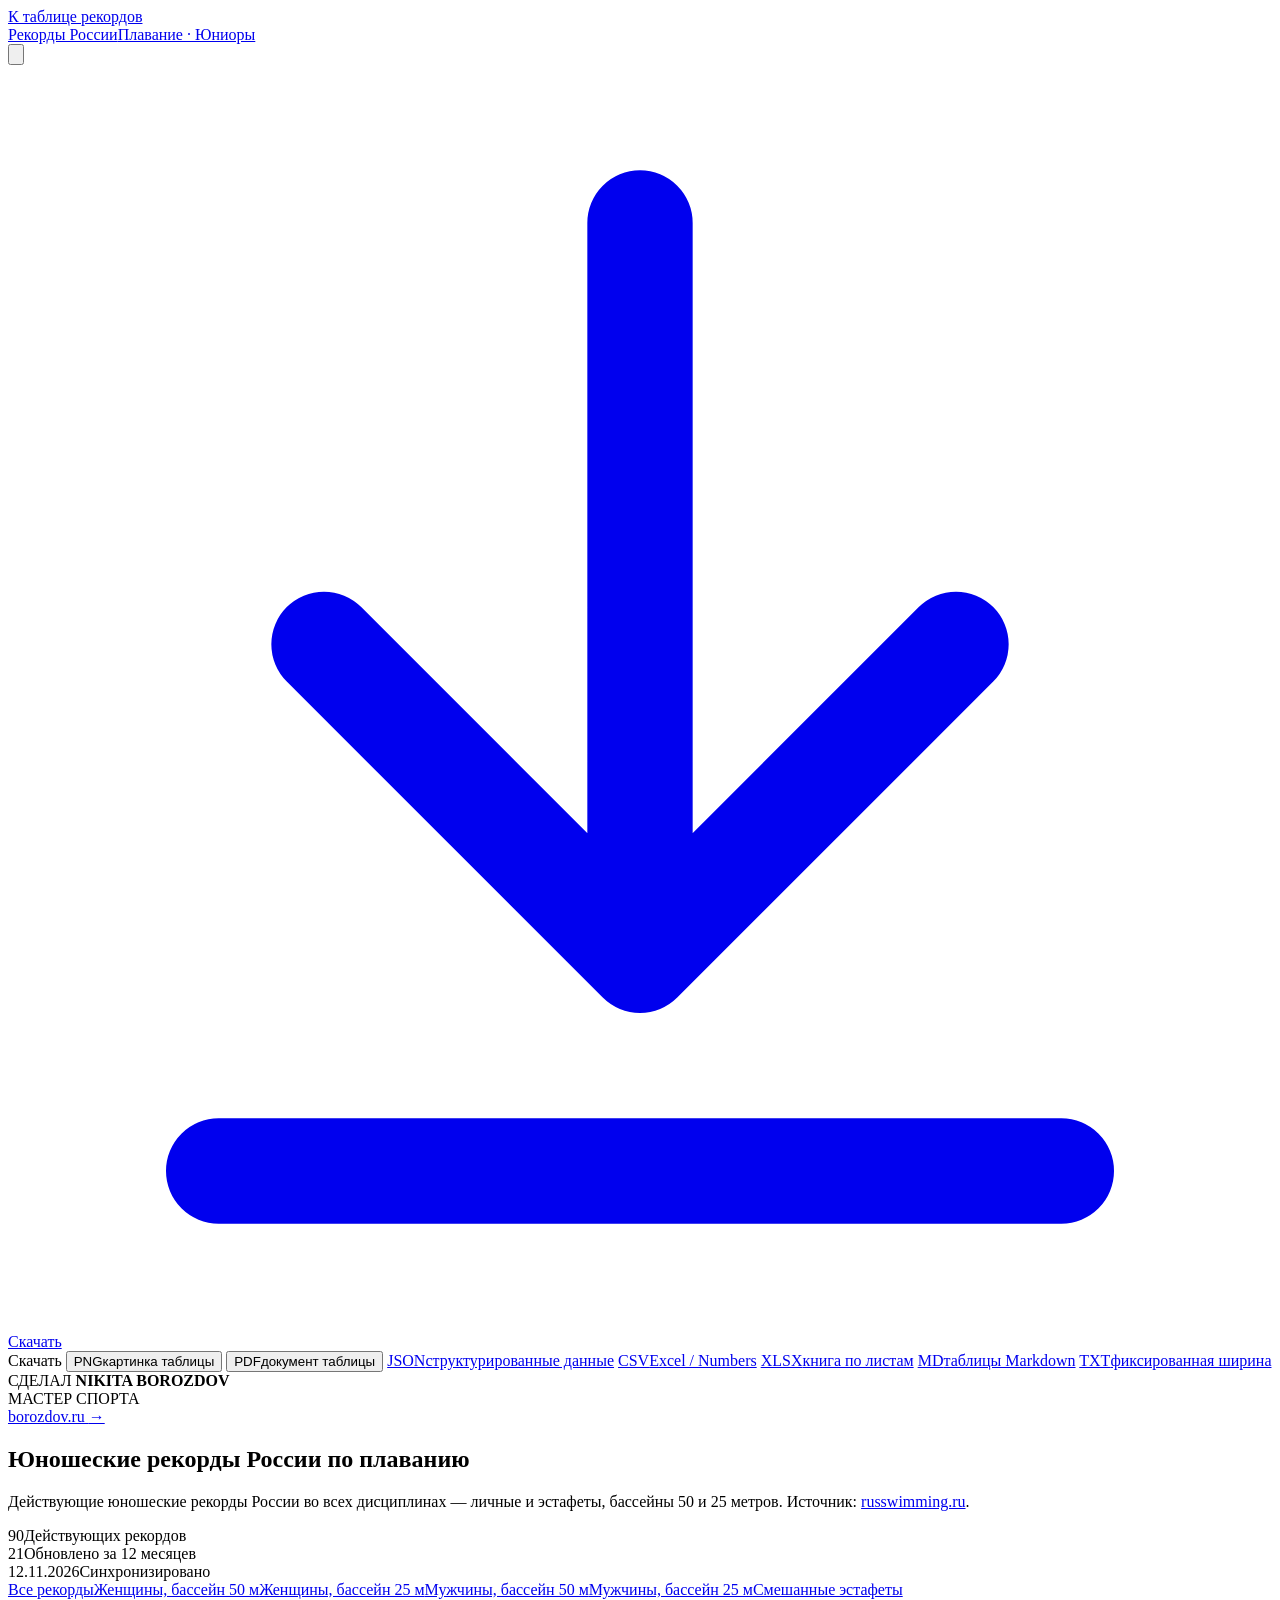
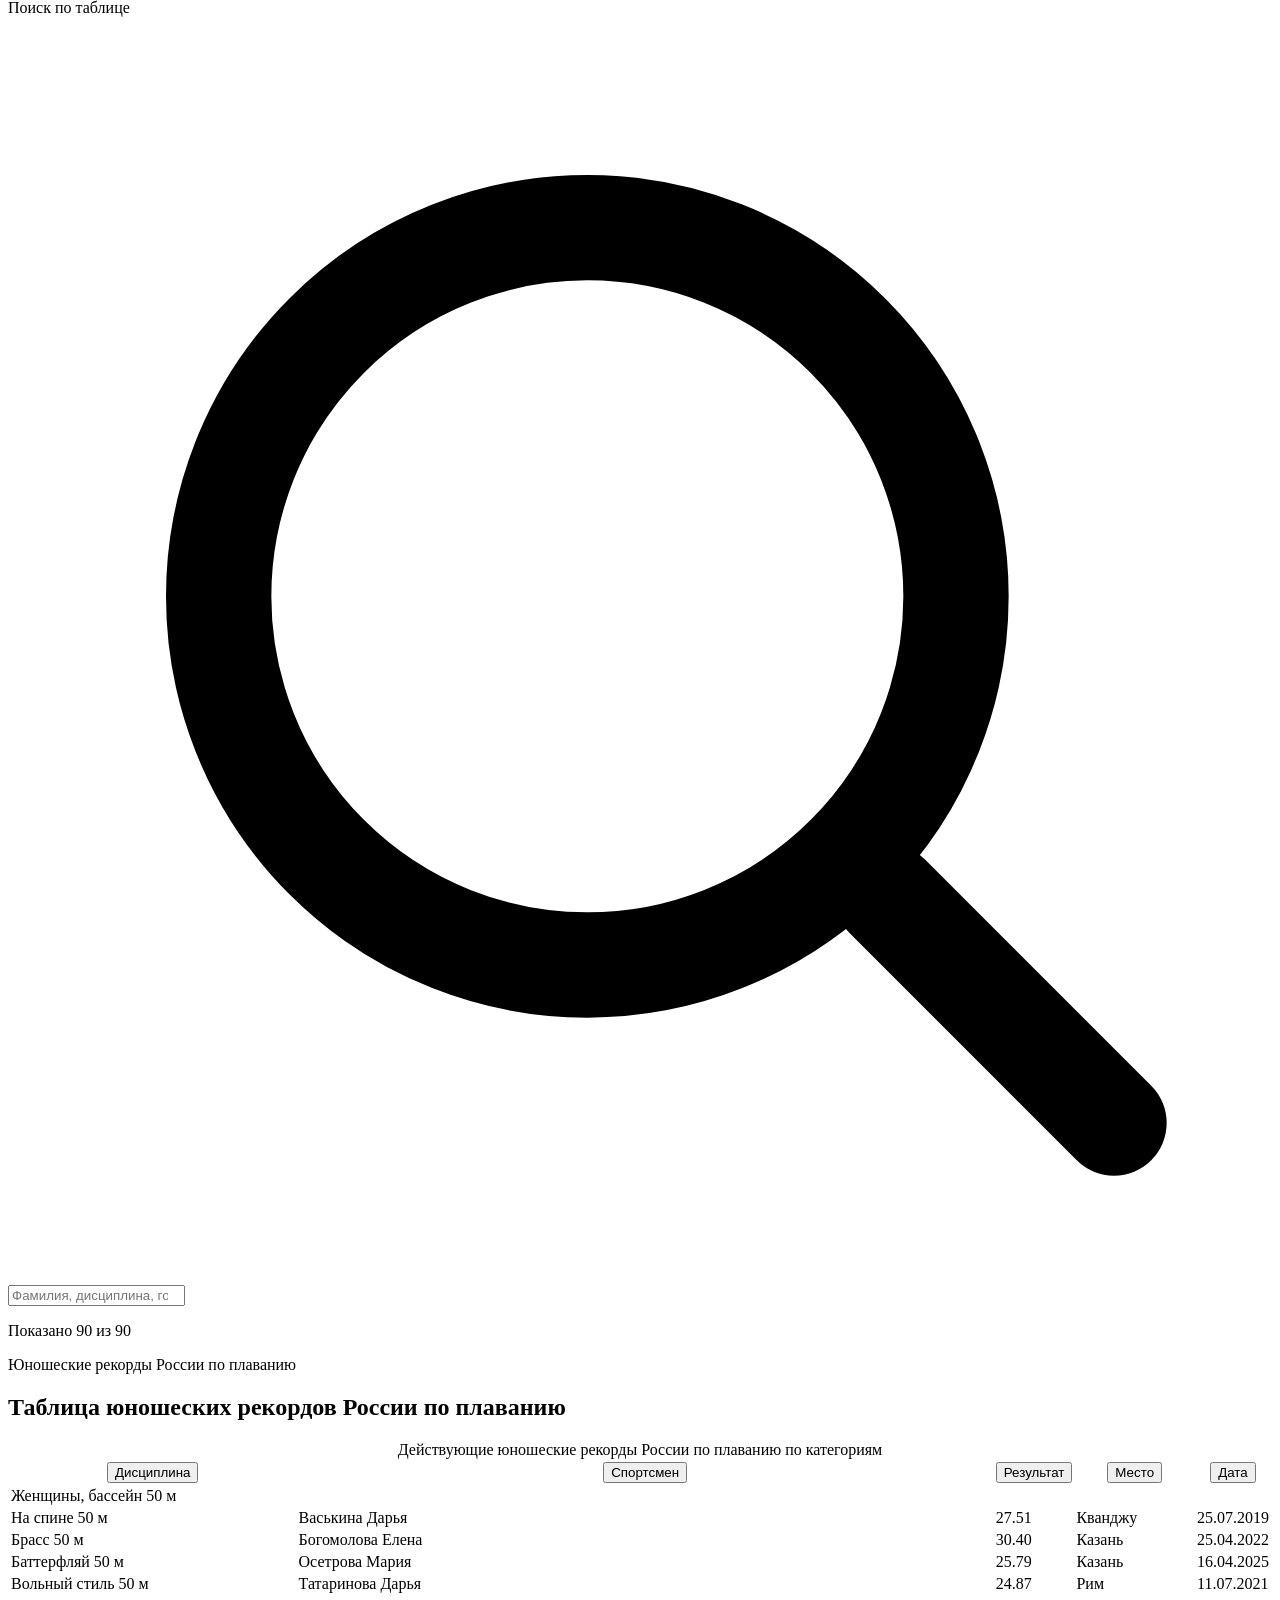
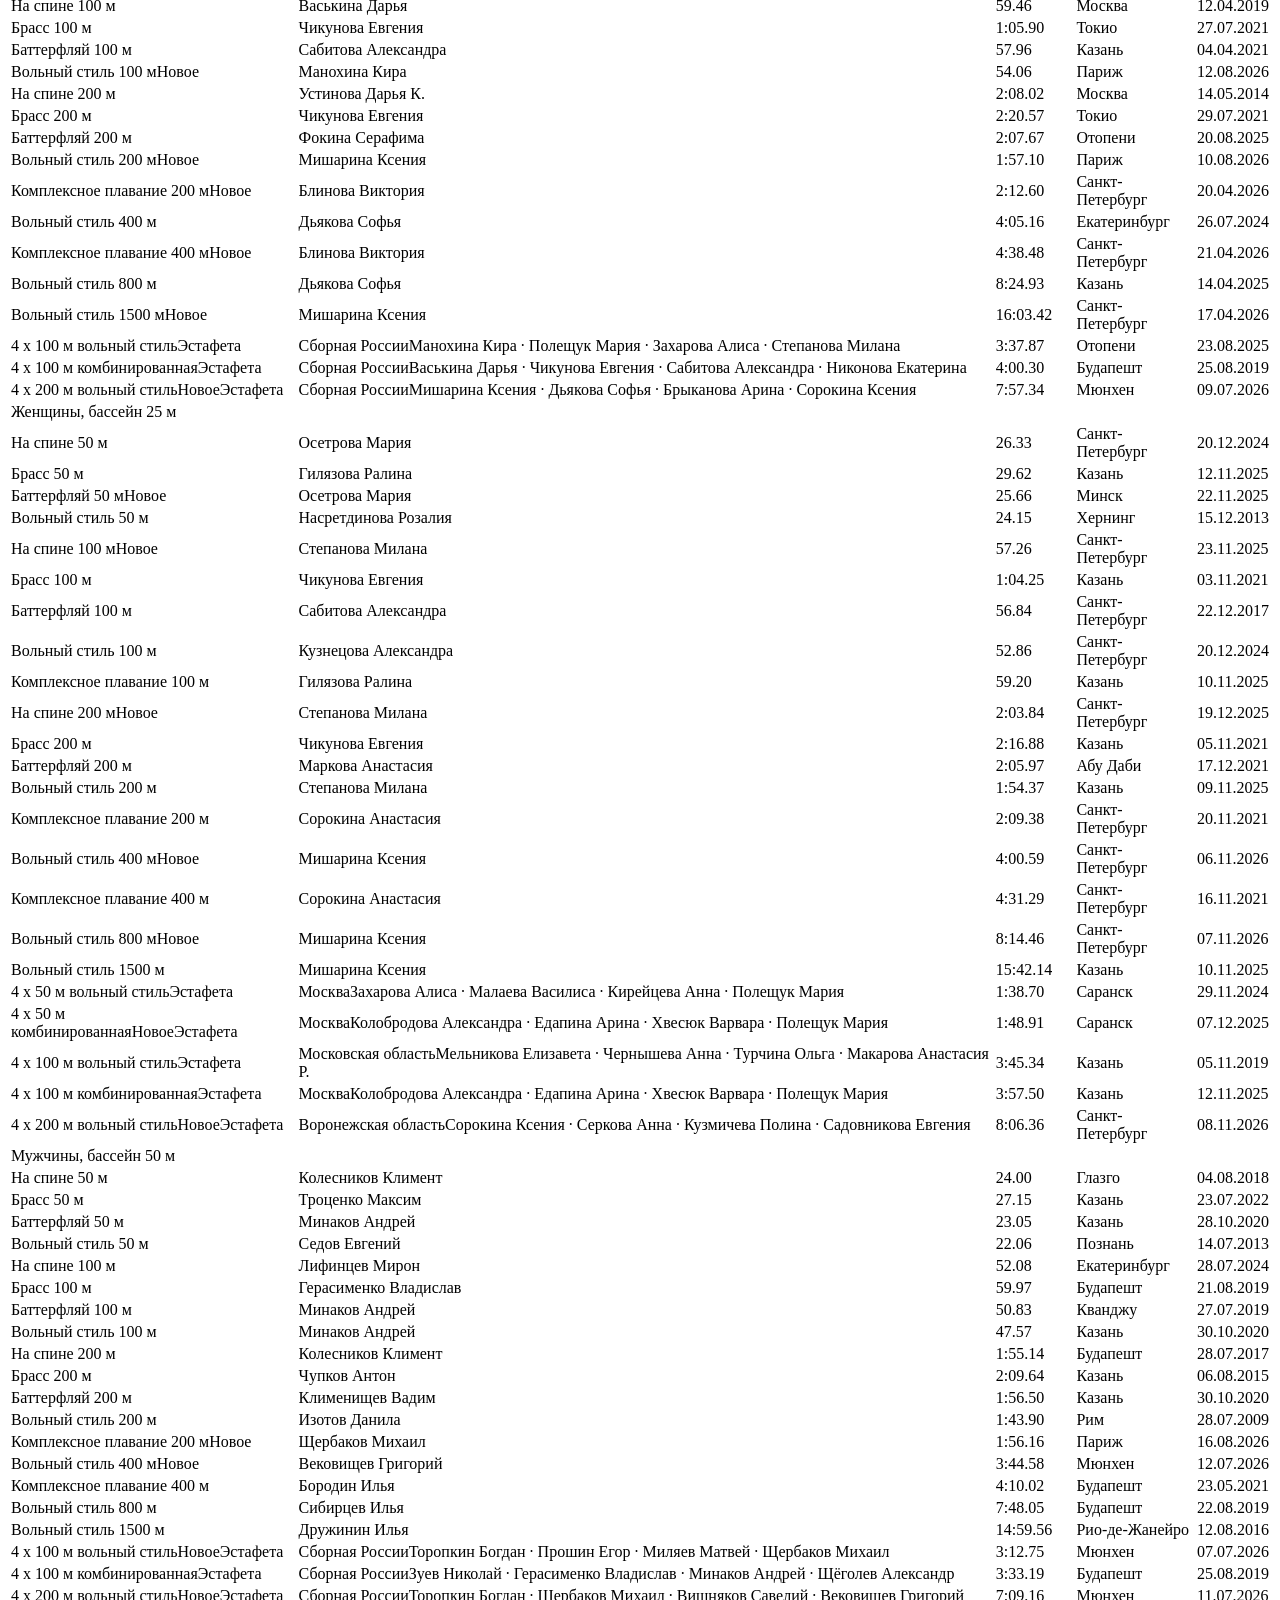
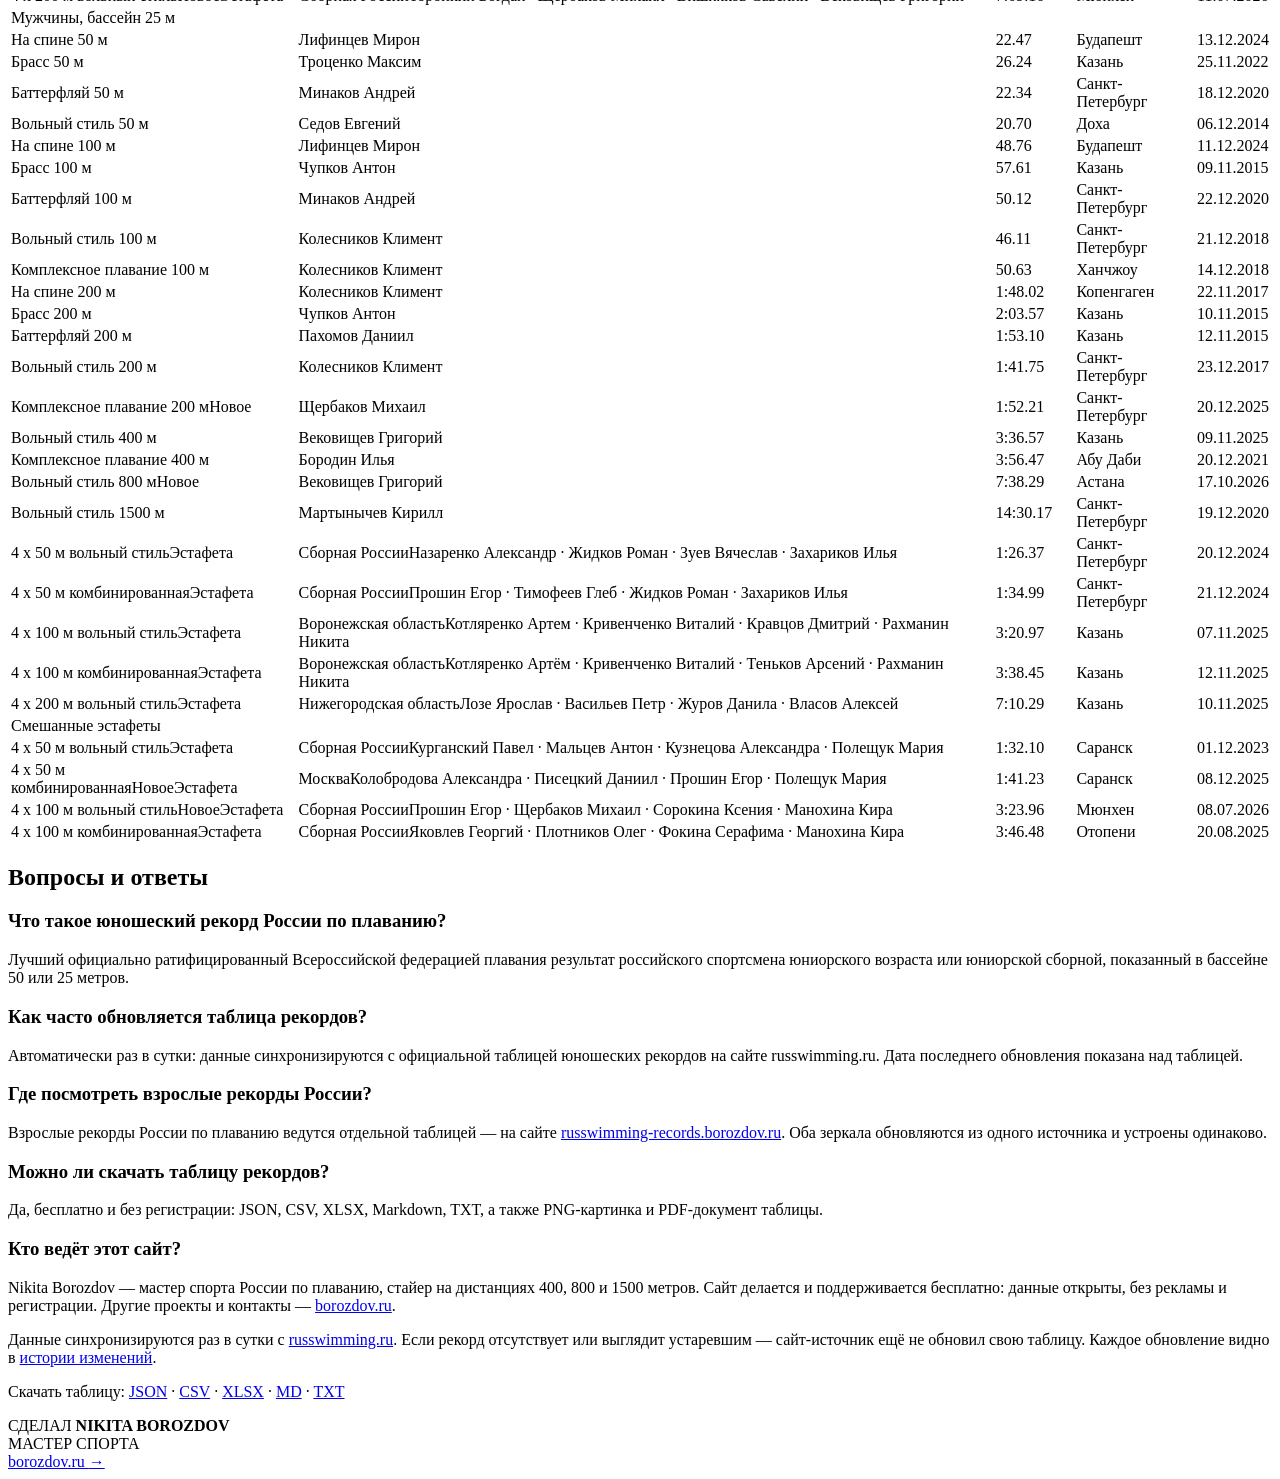
==== commit 1acdc4f4: "data: update records 2026-11-13" ====
--- a/public/index.html
+++ b/public/index.html
@@ -189,7 +189,7 @@
     
     <h1>Юношеские рекорды России по плаванию</h1>
     <p class="hero-meta">Действующие юношеские рекорды России во всех дисциплинах — личные и эстафеты, бассейны 50 и 25 метров. Источник: <a href="https://russwimming.ru/records/junior/" rel="noopener" target="_blank">russwimming.ru</a>.</p>
-    <div class="stat-strip"><div class="stat"><span class="stat-value">90</span><span class="label">Действующих рекордов</span></div><div class="stat"><span class="stat-value">24</span><span class="label">Обновлено за 12 месяцев</span></div><div class="stat"><span class="stat-value">12.11.2026</span><span class="label">Синхронизировано</span></div></div>
+    <div class="stat-strip"><div class="stat"><span class="stat-value">90</span><span class="label">Действующих рекордов</span></div><div class="stat"><span class="stat-value">21</span><span class="label">Обновлено за 12 месяцев</span></div><div class="stat"><span class="stat-value">12.11.2026</span><span class="label">Синхронизировано</span></div></div>
   </section>
 
   <nav class="cat-nav" aria-label="Категории рекордов"><a class="cat-link is-current" href="/" aria-current="page">Все рекорды</a><a class="cat-link" href="/women-lcm/">Женщины, бассейн 50 м</a><a class="cat-link" href="/women-scm/">Женщины, бассейн 25 м</a><a class="cat-link" href="/men-lcm/">Мужчины, бассейн 50 м</a><a class="cat-link" href="/men-scm/">Мужчины, бассейн 25 м</a><a class="cat-link" href="/mixed/">Смешанные эстафеты</a></nav>
@@ -210,7 +210,7 @@
 
   <section id="table" tabindex="-1" aria-labelledby="table-h">
     <h2 id="table-h" class="sr-only">Таблица юношеских рекордов России по плаванию</h2>
-    <div class="table-frame"><div class="table-scroll"><table class="records" role="table"><caption class="sr-only">Действующие юношеские рекорды России по плаванию по категориям</caption><thead role="rowgroup"><tr role="row"><th scope="col" role="columnheader" class="col-disc th-sortable" data-key="disc" aria-sort="none"><button type="button" class="th-btn">Дисциплина<span class="sort-ind" aria-hidden="true"></span></button></th><th scope="col" role="columnheader" class="col-athlete th-sortable" data-key="athlete" aria-sort="none"><button type="button" class="th-btn">Спортсмен<span class="sort-ind" aria-hidden="true"></span></button></th><th scope="col" role="columnheader" class="col-result th-sortable" data-key="result" aria-sort="none"><button type="button" class="th-btn">Результат<span class="sort-ind" aria-hidden="true"></span></button></th><th scope="col" role="columnheader" class="col-location th-sortable" data-key="location" aria-sort="none"><button type="button" class="th-btn">Место<span class="sort-ind" aria-hidden="true"></span></button></th><th scope="col" role="columnheader" class="col-date th-sortable" data-key="date" aria-sort="none"><button type="button" class="th-btn">Дата<span class="sort-ind" aria-hidden="true"></span></button></th></tr></thead><tbody role="rowgroup" data-cat="women-lcm" aria-label="Женщины, бассейн 50 м"><tr class="group-row" role="row"><td role="cell" colspan="5"><span class="group-title">Женщины, бассейн 50 м</span></td></tr><tr role="row" data-i="1" data-sex="women" data-pool="lcm" data-stroke="backstroke" data-relay="0" data-date="2019-07-25" data-sec="27.51"><td role="cell" class="col-disc"><span class="disc-name">На спине 50 м</span></td><td role="cell" class="col-athlete">Васькина Дарья</td><td role="cell" class="col-result" data-label="Результат"><span class="result-value">27.51</span></td><td role="cell" class="col-location" data-label="Место">Кванджу</td><td role="cell" class="col-date" data-label="Дата"><time datetime="2019-07-25">25.07.2019</time></td></tr><tr role="row" data-i="2" data-sex="women" data-pool="lcm" data-stroke="breaststroke" data-relay="0" data-date="2022-04-25" data-sec="30.4"><td role="cell" class="col-disc"><span class="disc-name">Брасс 50 м</span></td><td role="cell" class="col-athlete">Богомолова Елена</td><td role="cell" class="col-result" data-label="Результат"><span class="result-value">30.40</span></td><td role="cell" class="col-location" data-label="Место">Казань</td><td role="cell" class="col-date" data-label="Дата"><time datetime="2022-04-25">25.04.2022</time></td></tr><tr role="row" data-i="3" data-sex="women" data-pool="lcm" data-stroke="butterfly" data-relay="0" data-date="2025-04-16" data-sec="25.79"><td role="cell" class="col-disc"><span class="disc-name">Баттерфляй 50 м</span></td><td role="cell" class="col-athlete">Осетрова Мария</td><td role="cell" class="col-result" data-label="Результат"><span class="result-value">25.79</span></td><td role="cell" class="col-location" data-label="Место">Казань</td><td role="cell" class="col-date" data-label="Дата"><time datetime="2025-04-16">16.04.2025</time></td></tr><tr role="row" data-i="4" data-sex="women" data-pool="lcm" data-stroke="freestyle" data-relay="0" data-date="2021-07-11" data-sec="24.87"><td role="cell" class="col-disc"><span class="disc-name">Вольный стиль 50 м</span></td><td role="cell" class="col-athlete">Татаринова Дарья</td><td role="cell" class="col-result" data-label="Результат"><span class="result-value">24.87</span></td><td role="cell" class="col-location" data-label="Место">Рим</td><td role="cell" class="col-date" data-label="Дата"><time datetime="2021-07-11">11.07.2021</time></td></tr><tr role="row" data-i="5" data-sex="women" data-pool="lcm" data-stroke="backstroke" data-relay="0" data-date="2019-04-12" data-sec="59.46"><td role="cell" class="col-disc"><span class="disc-name">На спине 100 м</span></td><td role="cell" class="col-athlete">Васькина Дарья</td><td role="cell" class="col-result" data-label="Результат"><span class="result-value">59.46</span></td><td role="cell" class="col-location" data-label="Место">Москва</td><td role="cell" class="col-date" data-label="Дата"><time datetime="2019-04-12">12.04.2019</time></td></tr><tr role="row" data-i="6" data-sex="women" data-pool="lcm" data-stroke="breaststroke" data-relay="0" data-date="2021-07-27" data-sec="65.9"><td role="cell" class="col-disc"><span class="disc-name">Брасс 100 м</span></td><td role="cell" class="col-athlete">Чикунова Евгения</td><td role="cell" class="col-result" data-label="Результат"><span class="result-value">1:05.90</span></td><td role="cell" class="col-location" data-label="Место">Токио</td><td role="cell" class="col-date" data-label="Дата"><time datetime="2021-07-27">27.07.2021</time></td></tr><tr role="row" data-i="7" data-sex="women" data-pool="lcm" data-stroke="butterfly" data-relay="0" data-date="2021-04-04" data-sec="57.96"><td role="cell" class="col-disc"><span class="disc-name">Баттерфляй 100 м</span></td><td role="cell" class="col-athlete">Сабитова Александра</td><td role="cell" class="col-result" data-label="Результат"><span class="result-value">57.96</span></td><td role="cell" class="col-location" data-label="Место">Казань</td><td role="cell" class="col-date" data-label="Дата"><time datetime="2021-04-04">04.04.2021</time></td></tr><tr role="row" data-i="8" data-sex="women" data-pool="lcm" data-stroke="freestyle" data-relay="0" data-date="2026-08-12" data-sec="54.06"><td role="cell" class="col-disc"><span class="disc-name">Вольный стиль 100 м</span><span class="badge badge-fresh">Новое</span></td><td role="cell" class="col-athlete">Манохина Кира</td><td role="cell" class="col-result" data-label="Результат"><span class="result-value">54.06</span></td><td role="cell" class="col-location" data-label="Место">Париж</td><td role="cell" class="col-date" data-label="Дата"><time datetime="2026-08-12">12.08.2026</time></td></tr><tr role="row" data-i="9" data-sex="women" data-pool="lcm" data-stroke="backstroke" data-relay="0" data-date="2014-05-14" data-sec="128.02"><td role="cell" class="col-disc"><span class="disc-name">На спине 200 м</span></td><td role="cell" class="col-athlete">Устинова Дарья К.</td><td role="cell" class="col-result" data-label="Результат"><span class="result-value">2:08.02</span></td><td role="cell" class="col-location" data-label="Место">Москва</td><td role="cell" class="col-date" data-label="Дата"><time datetime="2014-05-14">14.05.2014</time></td></tr><tr role="row" data-i="10" data-sex="women" data-pool="lcm" data-stroke="breaststroke" data-relay="0" data-date="2021-07-29" data-sec="140.57"><td role="cell" class="col-disc"><span class="disc-name">Брасс 200 м</span></td><td role="cell" class="col-athlete">Чикунова Евгения</td><td role="cell" class="col-result" data-label="Результат"><span class="result-value">2:20.57</span></td><td role="cell" class="col-location" data-label="Место">Токио</td><td role="cell" class="col-date" data-label="Дата"><time datetime="2021-07-29">29.07.2021</time></td></tr><tr role="row" data-i="11" data-sex="women" data-pool="lcm" data-stroke="butterfly" data-relay="0" data-date="2025-08-20" data-sec="127.67"><td role="cell" class="col-disc"><span class="disc-name">Баттерфляй 200 м</span></td><td role="cell" class="col-athlete">Фокина Серафима</td><td role="cell" class="col-result" data-label="Результат"><span class="result-value">2:07.67</span></td><td role="cell" class="col-location" data-label="Место">Отопени</td><td role="cell" class="col-date" data-label="Дата"><time datetime="2025-08-20">20.08.2025</time></td></tr><tr role="row" data-i="12" data-sex="women" data-pool="lcm" data-stroke="freestyle" data-relay="0" data-date="2026-08-10" data-sec="117.1"><td role="cell" class="col-disc"><span class="disc-name">Вольный стиль 200 м</span><span class="badge badge-fresh">Новое</span></td><td role="cell" class="col-athlete">Мишарина Ксения</td><td role="cell" class="col-result" data-label="Результат"><span class="result-value">1:57.10</span></td><td role="cell" class="col-location" data-label="Место">Париж</td><td role="cell" class="col-date" data-label="Дата"><time datetime="2026-08-10">10.08.2026</time></td></tr><tr role="row" data-i="13" data-sex="women" data-pool="lcm" data-stroke="im" data-relay="0" data-date="2026-04-20" data-sec="132.6"><td role="cell" class="col-disc"><span class="disc-name">Комплексное плавание 200 м</span><span class="badge badge-fresh">Новое</span></td><td role="cell" class="col-athlete">Блинова Виктория</td><td role="cell" class="col-result" data-label="Результат"><span class="result-value">2:12.60</span></td><td role="cell" class="col-location" data-label="Место">Санкт-Петербург</td><td role="cell" class="col-date" data-label="Дата"><time datetime="2026-04-20">20.04.2026</time></td></tr><tr role="row" data-i="14" data-sex="women" data-pool="lcm" data-stroke="freestyle" data-relay="0" data-date="2024-07-26" data-sec="245.16"><td role="cell" class="col-disc"><span class="disc-name">Вольный стиль 400 м</span></td><td role="cell" class="col-athlete">Дьякова Софья</td><td role="cell" class="col-result" data-label="Результат"><span class="result-value">4:05.16</span></td><td role="cell" class="col-location" data-label="Место">Екатеринбург</td><td role="cell" class="col-date" data-label="Дата"><time datetime="2024-07-26">26.07.2024</time></td></tr><tr role="row" data-i="15" data-sex="women" data-pool="lcm" data-stroke="im" data-relay="0" data-date="2026-04-21" data-sec="278.48"><td role="cell" class="col-disc"><span class="disc-name">Комплексное плавание 400 м</span><span class="badge badge-fresh">Новое</span></td><td role="cell" class="col-athlete">Блинова Виктория</td><td role="cell" class="col-result" data-label="Результат"><span class="result-value">4:38.48</span></td><td role="cell" class="col-location" data-label="Место">Санкт-Петербург</td><td role="cell" class="col-date" data-label="Дата"><time datetime="2026-04-21">21.04.2026</time></td></tr><tr role="row" data-i="16" data-sex="women" data-pool="lcm" data-stroke="freestyle" data-relay="0" data-date="2025-04-14" data-sec="504.93"><td role="cell" class="col-disc"><span class="disc-name">Вольный стиль 800 м</span></td><td role="cell" class="col-athlete">Дьякова Софья</td><td role="cell" class="col-result" data-label="Результат"><span class="result-value">8:24.93</span></td><td role="cell" class="col-location" data-label="Место">Казань</td><td role="cell" class="col-date" data-label="Дата"><time datetime="2025-04-14">14.04.2025</time></td></tr><tr role="row" data-i="17" data-sex="women" data-pool="lcm" data-stroke="freestyle" data-relay="0" data-date="2026-04-17" data-sec="963.42"><td role="cell" class="col-disc"><span class="disc-name">Вольный стиль 1500 м</span><span class="badge badge-fresh">Новое</span></td><td role="cell" class="col-athlete">Мишарина Ксения</td><td role="cell" class="col-result" data-label="Результат"><span class="result-value">16:03.42</span></td><td role="cell" class="col-location" data-label="Место">Санкт-Петербург</td><td role="cell" class="col-date" data-label="Дата"><time datetime="2026-04-17">17.04.2026</time></td></tr><tr role="row" data-i="18" data-sex="women" data-pool="lcm" data-stroke="freestyle" data-relay="1" data-date="2025-08-23" data-sec="217.87"><td role="cell" class="col-disc"><span class="disc-name">4 х 100 м вольный стиль</span><span class="badge badge-relay">Эстафета</span></td><td role="cell" class="col-athlete">Сборная России<span class="roster">Манохина Кира · Полещук Мария · Захарова Алиса · Степанова Милана</span></td><td role="cell" class="col-result" data-label="Результат"><span class="result-value">3:37.87</span></td><td role="cell" class="col-location" data-label="Место">Отопени</td><td role="cell" class="col-date" data-label="Дата"><time datetime="2025-08-23">23.08.2025</time></td></tr><tr role="row" data-i="19" data-sex="women" data-pool="lcm" data-stroke="medley_relay" data-relay="1" data-date="2019-08-25" data-sec="240.3"><td role="cell" class="col-disc"><span class="disc-name">4 х 100 м комбинированная</span><span class="badge badge-relay">Эстафета</span></td><td role="cell" class="col-athlete">Сборная России<span class="roster">Васькина Дарья · Чикунова Евгения · Сабитова Александра · Никонова Екатерина</span></td><td role="cell" class="col-result" data-label="Результат"><span class="result-value">4:00.30</span></td><td role="cell" class="col-location" data-label="Место">Будапешт</td><td role="cell" class="col-date" data-label="Дата"><time datetime="2019-08-25">25.08.2019</time></td></tr><tr role="row" data-i="20" data-sex="women" data-pool="lcm" data-stroke="freestyle" data-relay="1" data-date="2026-07-09" data-sec="477.34000000000003"><td role="cell" class="col-disc"><span class="disc-name">4 х 200 м вольный стиль</span><span class="badge badge-fresh">Новое</span><span class="badge badge-relay">Эстафета</span></td><td role="cell" class="col-athlete">Сборная России<span class="roster">Мишарина Ксения · Дьякова Софья · Брыканова Арина · Сорокина Ксения</span></td><td role="cell" class="col-result" data-label="Результат"><span class="result-value">7:57.34</span></td><td role="cell" class="col-location" data-label="Место">Мюнхен</td><td role="cell" class="col-date" data-label="Дата"><time datetime="2026-07-09">09.07.2026</time></td></tr></tbody><tbody role="rowgroup" data-cat="women-scm" aria-label="Женщины, бассейн 25 м"><tr class="group-row" role="row"><td role="cell" colspan="5"><span class="group-title">Женщины, бассейн 25 м</span></td></tr><tr role="row" data-i="21" data-sex="women" data-pool="scm" data-stroke="backstroke" data-relay="0" data-date="2024-12-20" data-sec="26.33"><td role="cell" class="col-disc"><span class="disc-name">На спине 50 м</span></td><td role="cell" class="col-athlete">Осетрова Мария</td><td role="cell" class="col-result" data-label="Результат"><span class="result-value">26.33</span></td><td role="cell" class="col-location" data-label="Место">Санкт-Петербург</td><td role="cell" class="col-date" data-label="Дата"><time datetime="2024-12-20">20.12.2024</time></td></tr><tr role="row" data-i="22" data-sex="women" data-pool="scm" data-stroke="breaststroke" data-relay="0" data-date="2025-11-12" data-sec="29.62"><td role="cell" class="col-disc"><span class="disc-name">Брасс 50 м</span><span class="badge badge-fresh">Новое</span></td><td role="cell" class="col-athlete">Гилязова Ралина</td><td role="cell" class="col-result" data-label="Результат"><span class="result-value">29.62</span></td><td role="cell" class="col-location" data-label="Место">Казань</td><td role="cell" class="col-date" data-label="Дата"><time datetime="2025-11-12">12.11.2025</time></td></tr><tr role="row" data-i="23" data-sex="women" data-pool="scm" data-stroke="butterfly" data-relay="0" data-date="2025-11-22" data-sec="25.66"><td role="cell" class="col-disc"><span class="disc-name">Баттерфляй 50 м</span><span class="badge badge-fresh">Новое</span></td><td role="cell" class="col-athlete">Осетрова Мария</td><td role="cell" class="col-result" data-label="Результат"><span class="result-value">25.66</span></td><td role="cell" class="col-location" data-label="Место">Минск</td><td role="cell" class="col-date" data-label="Дата"><time datetime="2025-11-22">22.11.2025</time></td></tr><tr role="row" data-i="24" data-sex="women" data-pool="scm" data-stroke="freestyle" data-relay="0" data-date="2013-12-15" data-sec="24.15"><td role="cell" class="col-disc"><span class="disc-name">Вольный стиль 50 м</span></td><td role="cell" class="col-athlete">Насретдинова Розалия</td><td role="cell" class="col-result" data-label="Результат"><span class="result-value">24.15</span></td><td role="cell" class="col-location" data-label="Место">Хернинг</td><td role="cell" class="col-date" data-label="Дата"><time datetime="2013-12-15">15.12.2013</time></td></tr><tr role="row" data-i="25" data-sex="women" data-pool="scm" data-stroke="backstroke" data-relay="0" data-date="2025-11-23" data-sec="57.26"><td role="cell" class="col-disc"><span class="disc-name">На спине 100 м</span><span class="badge badge-fresh">Новое</span></td><td role="cell" class="col-athlete">Степанова Милана</td><td role="cell" class="col-result" data-label="Результат"><span class="result-value">57.26</span></td><td role="cell" class="col-location" data-label="Место">Санкт-Петербург</td><td role="cell" class="col-date" data-label="Дата"><time datetime="2025-11-23">23.11.2025</time></td></tr><tr role="row" data-i="26" data-sex="women" data-pool="scm" data-stroke="breaststroke" data-relay="0" data-date="2021-11-03" data-sec="64.25"><td role="cell" class="col-disc"><span class="disc-name">Брасс 100 м</span></td><td role="cell" class="col-athlete">Чикунова Евгения</td><td role="cell" class="col-result" data-label="Результат"><span class="result-value">1:04.25</span></td><td role="cell" class="col-location" data-label="Место">Казань</td><td role="cell" class="col-date" data-label="Дата"><time datetime="2021-11-03">03.11.2021</time></td></tr><tr role="row" data-i="27" data-sex="women" data-pool="scm" data-stroke="butterfly" data-relay="0" data-date="2017-12-22" data-sec="56.84"><td role="cell" class="col-disc"><span class="disc-name">Баттерфляй 100 м</span></td><td role="cell" class="col-athlete">Сабитова Александра</td><td role="cell" class="col-result" data-label="Результат"><span class="result-value">56.84</span></td><td role="cell" class="col-location" data-label="Место">Санкт-Петербург</td><td role="cell" class="col-date" data-label="Дата"><time datetime="2017-12-22">22.12.2017</time></td></tr><tr role="row" data-i="28" data-sex="women" data-pool="scm" data-stroke="freestyle" data-relay="0" data-date="2024-12-20" data-sec="52.86"><td role="cell" class="col-disc"><span class="disc-name">Вольный стиль 100 м</span></td><td role="cell" class="col-athlete">Кузнецова Александра</td><td role="cell" class="col-result" data-label="Результат"><span class="result-value">52.86</span></td><td role="cell" class="col-location" data-label="Место">Санкт-Петербург</td><td role="cell" class="col-date" data-label="Дата"><time datetime="2024-12-20">20.12.2024</time></td></tr><tr role="row" data-i="29" data-sex="women" data-pool="scm" data-stroke="im" data-relay="0" data-date="2025-11-10" data-sec="59.2"><td role="cell" class="col-disc"><span class="disc-name">Комплексное плавание 100 м</span></td><td role="cell" class="col-athlete">Гилязова Ралина</td><td role="cell" class="col-result" data-label="Результат"><span class="result-value">59.20</span></td><td role="cell" class="col-location" data-label="Место">Казань</td><td role="cell" class="col-date" data-label="Дата"><time datetime="2025-11-10">10.11.2025</time></td></tr><tr role="row" data-i="30" data-sex="women" data-pool="scm" data-stroke="backstroke" data-relay="0" data-date="2025-12-19" data-sec="123.84"><td role="cell" class="col-disc"><span class="disc-name">На спине 200 м</span><span class="badge badge-fresh">Новое</span></td><td role="cell" class="col-athlete">Степанова Милана</td><td role="cell" class="col-result" data-label="Результат"><span class="result-value">2:03.84</span></td><td role="cell" class="col-location" data-label="Место">Санкт-Петербург</td><td role="cell" class="col-date" data-label="Дата"><time datetime="2025-12-19">19.12.2025</time></td></tr><tr role="row" data-i="31" data-sex="women" data-pool="scm" data-stroke="breaststroke" data-relay="0" data-date="2021-11-05" data-sec="136.88"><td role="cell" class="col-disc"><span class="disc-name">Брасс 200 м</span></td><td role="cell" class="col-athlete">Чикунова Евгения</td><td role="cell" class="col-result" data-label="Результат"><span class="result-value">2:16.88</span></td><td role="cell" class="col-location" data-label="Место">Казань</td><td role="cell" class="col-date" data-label="Дата"><time datetime="2021-11-05">05.11.2021</time></td></tr><tr role="row" data-i="32" data-sex="women" data-pool="scm" data-stroke="butterfly" data-relay="0" data-date="2021-12-17" data-sec="125.97"><td role="cell" class="col-disc"><span class="disc-name">Баттерфляй 200 м</span></td><td role="cell" class="col-athlete">Маркова Анастасия</td><td role="cell" class="col-result" data-label="Результат"><span class="result-value">2:05.97</span></td><td role="cell" class="col-location" data-label="Место">Абу Даби</td><td role="cell" class="col-date" data-label="Дата"><time datetime="2021-12-17">17.12.2021</time></td></tr><tr role="row" data-i="33" data-sex="women" data-pool="scm" data-stroke="freestyle" data-relay="0" data-date="2025-11-09" data-sec="114.37"><td role="cell" class="col-disc"><span class="disc-name">Вольный стиль 200 м</span></td><td role="cell" class="col-athlete">Степанова Милана</td><td role="cell" class="col-result" data-label="Результат"><span class="result-value">1:54.37</span></td><td role="cell" class="col-location" data-label="Место">Казань</td><td role="cell" class="col-date" data-label="Дата"><time datetime="2025-11-09">09.11.2025</time></td></tr><tr role="row" data-i="34" data-sex="women" data-pool="scm" data-stroke="im" data-relay="0" data-date="2021-11-20" data-sec="129.38"><td role="cell" class="col-disc"><span class="disc-name">Комплексное плавание 200 м</span></td><td role="cell" class="col-athlete">Сорокина Анастасия</td><td role="cell" class="col-result" data-label="Результат"><span class="result-value">2:09.38</span></td><td role="cell" class="col-location" data-label="Место">Санкт-Петербург</td><td role="cell" class="col-date" data-label="Дата"><time datetime="2021-11-20">20.11.2021</time></td></tr><tr role="row" data-i="35" data-sex="women" data-pool="scm" data-stroke="freestyle" data-relay="0" data-date="2026-11-06" data-sec="240.59"><td role="cell" class="col-disc"><span class="disc-name">Вольный стиль 400 м</span><span class="badge badge-fresh">Новое</span></td><td role="cell" class="col-athlete">Мишарина Ксения</td><td role="cell" class="col-result" data-label="Результат"><span class="result-value">4:00.59</span></td><td role="cell" class="col-location" data-label="Место">Санкт-Петербург</td><td role="cell" class="col-date" data-label="Дата"><time datetime="2026-11-06">06.11.2026</time></td></tr><tr role="row" data-i="36" data-sex="women" data-pool="scm" data-stroke="im" data-relay="0" data-date="2021-11-16" data-sec="271.29"><td role="cell" class="col-disc"><span class="disc-name">Комплексное плавание 400 м</span></td><td role="cell" class="col-athlete">Сорокина Анастасия</td><td role="cell" class="col-result" data-label="Результат"><span class="result-value">4:31.29</span></td><td role="cell" class="col-location" data-label="Место">Санкт-Петербург</td><td role="cell" class="col-date" data-label="Дата"><time datetime="2021-11-16">16.11.2021</time></td></tr><tr role="row" data-i="37" data-sex="women" data-pool="scm" data-stroke="freestyle" data-relay="0" data-date="2026-11-07" data-sec="494.46"><td role="cell" class="col-disc"><span class="disc-name">Вольный стиль 800 м</span><span class="badge badge-fresh">Новое</span></td><td role="cell" class="col-athlete">Мишарина Ксения</td><td role="cell" class="col-result" data-label="Результат"><span class="result-value">8:14.46</span></td><td role="cell" class="col-location" data-label="Место">Санкт-Петербург</td><td role="cell" class="col-date" data-label="Дата"><time datetime="2026-11-07">07.11.2026</time></td></tr><tr role="row" data-i="38" data-sex="women" data-pool="scm" data-stroke="freestyle" data-relay="0" data-date="2025-11-10" data-sec="942.14"><td role="cell" class="col-disc"><span class="disc-name">Вольный стиль 1500 м</span></td><td role="cell" class="col-athlete">Мишарина Ксения</td><td role="cell" class="col-result" data-label="Результат"><span class="result-value">15:42.14</span></td><td role="cell" class="col-location" data-label="Место">Казань</td><td role="cell" class="col-date" data-label="Дата"><time datetime="2025-11-10">10.11.2025</time></td></tr><tr role="row" data-i="39" data-sex="women" data-pool="scm" data-stroke="freestyle" data-relay="1" data-date="2024-11-29" data-sec="98.7"><td role="cell" class="col-disc"><span class="disc-name">4 х 50 м вольный стиль</span><span class="badge badge-relay">Эстафета</span></td><td role="cell" class="col-athlete">Москва<span class="roster">Захарова Алиса · Малаева Василиса · Кирейцева Анна · Полещук Мария</span></td><td role="cell" class="col-result" data-label="Результат"><span class="result-value">1:38.70</span></td><td role="cell" class="col-location" data-label="Место">Саранск</td><td role="cell" class="col-date" data-label="Дата"><time datetime="2024-11-29">29.11.2024</time></td></tr><tr role="row" data-i="40" data-sex="women" data-pool="scm" data-stroke="medley_relay" data-relay="1" data-date="2025-12-07" data-sec="108.91"><td role="cell" class="col-disc"><span class="disc-name">4 х 50 м комбинированная</span><span class="badge badge-fresh">Новое</span><span class="badge badge-relay">Эстафета</span></td><td role="cell" class="col-athlete">Москва<span class="roster">Колобродова Александра · Едапина Арина · Хвесюк Варвара · Полещук Мария</span></td><td role="cell" class="col-result" data-label="Результат"><span class="result-value">1:48.91</span></td><td role="cell" class="col-location" data-label="Место">Саранск</td><td role="cell" class="col-date" data-label="Дата"><time datetime="2025-12-07">07.12.2025</time></td></tr><tr role="row" data-i="41" data-sex="women" data-pool="scm" data-stroke="freestyle" data-relay="1" data-date="2019-11-05" data-sec="225.34"><td role="cell" class="col-disc"><span class="disc-name">4 х 100 м вольный стиль</span><span class="badge badge-relay">Эстафета</span></td><td role="cell" class="col-athlete">Московская область<span class="roster">Мельникова Елизавета · Чернышева Анна · Турчина Ольга · Макарова Анастасия Р.</span></td><td role="cell" class="col-result" data-label="Результат"><span class="result-value">3:45.34</span></td><td role="cell" class="col-location" data-label="Место">Казань</td><td role="cell" class="col-date" data-label="Дата"><time datetime="2019-11-05">05.11.2019</time></td></tr><tr role="row" data-i="42" data-sex="women" data-pool="scm" data-stroke="medley_relay" data-relay="1" data-date="2025-11-12" data-sec="237.5"><td role="cell" class="col-disc"><span class="disc-name">4 х 100 м комбинированная</span><span class="badge badge-fresh">Новое</span><span class="badge badge-relay">Эстафета</span></td><td role="cell" class="col-athlete">Москва<span class="roster">Колобродова Александра · Едапина Арина · Хвесюк Варвара · Полещук Мария</span></td><td role="cell" class="col-result" data-label="Результат"><span class="result-value">3:57.50</span></td><td role="cell" class="col-location" data-label="Место">Казань</td><td role="cell" class="col-date" data-label="Дата"><time datetime="2025-11-12">12.11.2025</time></td></tr><tr role="row" data-i="43" data-sex="women" data-pool="scm" data-stroke="freestyle" data-relay="1" data-date="2026-11-08" data-sec="486.36"><td role="cell" class="col-disc"><span class="disc-name">4 х 200 м вольный стиль</span><span class="badge badge-fresh">Новое</span><span class="badge badge-relay">Эстафета</span></td><td role="cell" class="col-athlete">Воронежская область<span class="roster">Сорокина Ксения · Серкова Анна · Кузмичева Полина · Садовникова Евгения</span></td><td role="cell" class="col-result" data-label="Результат"><span class="result-value">8:06.36</span></td><td role="cell" class="col-location" data-label="Место">Санкт-Петербург</td><td role="cell" class="col-date" data-label="Дата"><time datetime="2026-11-08">08.11.2026</time></td></tr></tbody><tbody role="rowgroup" data-cat="men-lcm" aria-label="Мужчины, бассейн 50 м"><tr class="group-row" role="row"><td role="cell" colspan="5"><span class="group-title">Мужчины, бассейн 50 м</span></td></tr><tr role="row" data-i="44" data-sex="men" data-pool="lcm" data-stroke="backstroke" data-relay="0" data-date="2018-08-04" data-sec="24.0"><td role="cell" class="col-disc"><span class="disc-name">На спине 50 м</span></td><td role="cell" class="col-athlete">Колесников Климент</td><td role="cell" class="col-result" data-label="Результат"><span class="result-value">24.00</span></td><td role="cell" class="col-location" data-label="Место">Глазго</td><td role="cell" class="col-date" data-label="Дата"><time datetime="2018-08-04">04.08.2018</time></td></tr><tr role="row" data-i="45" data-sex="men" data-pool="lcm" data-stroke="breaststroke" data-relay="0" data-date="2022-07-23" data-sec="27.15"><td role="cell" class="col-disc"><span class="disc-name">Брасс 50 м</span></td><td role="cell" class="col-athlete">Троценко Максим</td><td role="cell" class="col-result" data-label="Результат"><span class="result-value">27.15</span></td><td role="cell" class="col-location" data-label="Место">Казань</td><td role="cell" class="col-date" data-label="Дата"><time datetime="2022-07-23">23.07.2022</time></td></tr><tr role="row" data-i="46" data-sex="men" data-pool="lcm" data-stroke="butterfly" data-relay="0" data-date="2020-10-28" data-sec="23.05"><td role="cell" class="col-disc"><span class="disc-name">Баттерфляй 50 м</span></td><td role="cell" class="col-athlete">Минаков Андрей</td><td role="cell" class="col-result" data-label="Результат"><span class="result-value">23.05</span></td><td role="cell" class="col-location" data-label="Место">Казань</td><td role="cell" class="col-date" data-label="Дата"><time datetime="2020-10-28">28.10.2020</time></td></tr><tr role="row" data-i="47" data-sex="men" data-pool="lcm" data-stroke="freestyle" data-relay="0" data-date="2013-07-14" data-sec="22.06"><td role="cell" class="col-disc"><span class="disc-name">Вольный стиль 50 м</span></td><td role="cell" class="col-athlete">Седов Евгений</td><td role="cell" class="col-result" data-label="Результат"><span class="result-value">22.06</span></td><td role="cell" class="col-location" data-label="Место">Познань</td><td role="cell" class="col-date" data-label="Дата"><time datetime="2013-07-14">14.07.2013</time></td></tr><tr role="row" data-i="48" data-sex="men" data-pool="lcm" data-stroke="backstroke" data-relay="0" data-date="2024-07-28" data-sec="52.08"><td role="cell" class="col-disc"><span class="disc-name">На спине 100 м</span></td><td role="cell" class="col-athlete">Лифинцев Мирон</td><td role="cell" class="col-result" data-label="Результат"><span class="result-value">52.08</span></td><td role="cell" class="col-location" data-label="Место">Екатеринбург</td><td role="cell" class="col-date" data-label="Дата"><time datetime="2024-07-28">28.07.2024</time></td></tr><tr role="row" data-i="49" data-sex="men" data-pool="lcm" data-stroke="breaststroke" data-relay="0" data-date="2019-08-21" data-sec="59.97"><td role="cell" class="col-disc"><span class="disc-name">Брасс 100 м</span></td><td role="cell" class="col-athlete">Герасименко Владислав</td><td role="cell" class="col-result" data-label="Результат"><span class="result-value">59.97</span></td><td role="cell" class="col-location" data-label="Место">Будапешт</td><td role="cell" class="col-date" data-label="Дата"><time datetime="2019-08-21">21.08.2019</time></td></tr><tr role="row" data-i="50" data-sex="men" data-pool="lcm" data-stroke="butterfly" data-relay="0" data-date="2019-07-27" data-sec="50.83"><td role="cell" class="col-disc"><span class="disc-name">Баттерфляй 100 м</span></td><td role="cell" class="col-athlete">Минаков Андрей</td><td role="cell" class="col-result" data-label="Результат"><span class="result-value">50.83</span></td><td role="cell" class="col-location" data-label="Место">Кванджу</td><td role="cell" class="col-date" data-label="Дата"><time datetime="2019-07-27">27.07.2019</time></td></tr><tr role="row" data-i="51" data-sex="men" data-pool="lcm" data-stroke="freestyle" data-relay="0" data-date="2020-10-30" data-sec="47.57"><td role="cell" class="col-disc"><span class="disc-name">Вольный стиль 100 м</span></td><td role="cell" class="col-athlete">Минаков Андрей</td><td role="cell" class="col-result" data-label="Результат"><span class="result-value">47.57</span></td><td role="cell" class="col-location" data-label="Место">Казань</td><td role="cell" class="col-date" data-label="Дата"><time datetime="2020-10-30">30.10.2020</time></td></tr><tr role="row" data-i="52" data-sex="men" data-pool="lcm" data-stroke="backstroke" data-relay="0" data-date="2017-07-28" data-sec="115.14"><td role="cell" class="col-disc"><span class="disc-name">На спине 200 м</span></td><td role="cell" class="col-athlete">Колесников Климент</td><td role="cell" class="col-result" data-label="Результат"><span class="result-value">1:55.14</span></td><td role="cell" class="col-location" data-label="Место">Будапешт</td><td role="cell" class="col-date" data-label="Дата"><time datetime="2017-07-28">28.07.2017</time></td></tr><tr role="row" data-i="53" data-sex="men" data-pool="lcm" data-stroke="breaststroke" data-relay="0" data-date="2015-08-06" data-sec="129.64"><td role="cell" class="col-disc"><span class="disc-name">Брасс 200 м</span></td><td role="cell" class="col-athlete">Чупков Антон</td><td role="cell" class="col-result" data-label="Результат"><span class="result-value">2:09.64</span></td><td role="cell" class="col-location" data-label="Место">Казань</td><td role="cell" class="col-date" data-label="Дата"><time datetime="2015-08-06">06.08.2015</time></td></tr><tr role="row" data-i="54" data-sex="men" data-pool="lcm" data-stroke="butterfly" data-relay="0" data-date="2020-10-30" data-sec="116.5"><td role="cell" class="col-disc"><span class="disc-name">Баттерфляй 200 м</span></td><td role="cell" class="col-athlete">Клименищев Вадим</td><td role="cell" class="col-result" data-label="Результат"><span class="result-value">1:56.50</span></td><td role="cell" class="col-location" data-label="Место">Казань</td><td role="cell" class="col-date" data-label="Дата"><time datetime="2020-10-30">30.10.2020</time></td></tr><tr role="row" data-i="55" data-sex="men" data-pool="lcm" data-stroke="freestyle" data-relay="0" data-date="2009-07-28" data-sec="103.9"><td role="cell" class="col-disc"><span class="disc-name">Вольный стиль 200 м</span></td><td role="cell" class="col-athlete">Изотов Данила</td><td role="cell" class="col-result" data-label="Результат"><span class="result-value">1:43.90</span></td><td role="cell" class="col-location" data-label="Место">Рим</td><td role="cell" class="col-date" data-label="Дата"><time datetime="2009-07-28">28.07.2009</time></td></tr><tr role="row" data-i="56" data-sex="men" data-pool="lcm" data-stroke="im" data-relay="0" data-date="2026-08-16" data-sec="116.16"><td role="cell" class="col-disc"><span class="disc-name">Комплексное плавание 200 м</span><span class="badge badge-fresh">Новое</span></td><td role="cell" class="col-athlete">Щербаков Михаил</td><td role="cell" class="col-result" data-label="Результат"><span class="result-value">1:56.16</span></td><td role="cell" class="col-location" data-label="Место">Париж</td><td role="cell" class="col-date" data-label="Дата"><time datetime="2026-08-16">16.08.2026</time></td></tr><tr role="row" data-i="57" data-sex="men" data-pool="lcm" data-stroke="freestyle" data-relay="0" data-date="2026-07-12" data-sec="224.57999999999998"><td role="cell" class="col-disc"><span class="disc-name">Вольный стиль 400 м</span><span class="badge badge-fresh">Новое</span></td><td role="cell" class="col-athlete">Вековищев Григорий</td><td role="cell" class="col-result" data-label="Результат"><span class="result-value">3:44.58</span></td><td role="cell" class="col-location" data-label="Место">Мюнхен</td><td role="cell" class="col-date" data-label="Дата"><time datetime="2026-07-12">12.07.2026</time></td></tr><tr role="row" data-i="58" data-sex="men" data-pool="lcm" data-stroke="im" data-relay="0" data-date="2021-05-23" data-sec="250.02"><td role="cell" class="col-disc"><span class="disc-name">Комплексное плавание 400 м</span></td><td role="cell" class="col-athlete">Бородин Илья</td><td role="cell" class="col-result" data-label="Результат"><span class="result-value">4:10.02</span></td><td role="cell" class="col-location" data-label="Место">Будапешт</td><td role="cell" class="col-date" data-label="Дата"><time datetime="2021-05-23">23.05.2021</time></td></tr><tr role="row" data-i="59" data-sex="men" data-pool="lcm" data-stroke="freestyle" data-relay="0" data-date="2019-08-22" data-sec="468.05"><td role="cell" class="col-disc"><span class="disc-name">Вольный стиль 800 м</span></td><td role="cell" class="col-athlete">Сибирцев Илья</td><td role="cell" class="col-result" data-label="Результат"><span class="result-value">7:48.05</span></td><td role="cell" class="col-location" data-label="Место">Будапешт</td><td role="cell" class="col-date" data-label="Дата"><time datetime="2019-08-22">22.08.2019</time></td></tr><tr role="row" data-i="60" data-sex="men" data-pool="lcm" data-stroke="freestyle" data-relay="0" data-date="2016-08-12" data-sec="899.56"><td role="cell" class="col-disc"><span class="disc-name">Вольный стиль 1500 м</span></td><td role="cell" class="col-athlete">Дружинин Илья</td><td role="cell" class="col-result" data-label="Результат"><span class="result-value">14:59.56</span></td><td role="cell" class="col-location" data-label="Место">Рио-де-Жанейро</td><td role="cell" class="col-date" data-label="Дата"><time datetime="2016-08-12">12.08.2016</time></td></tr><tr role="row" data-i="61" data-sex="men" data-pool="lcm" data-stroke="freestyle" data-relay="1" data-date="2026-07-07" data-sec="192.75"><td role="cell" class="col-disc"><span class="disc-name">4 х 100 м вольный стиль</span><span class="badge badge-fresh">Новое</span><span class="badge badge-relay">Эстафета</span></td><td role="cell" class="col-athlete">Сборная России<span class="roster">Торопкин Богдан · Прошин Егор · Миляев Матвей · Щербаков Михаил</span></td><td role="cell" class="col-result" data-label="Результат"><span class="result-value">3:12.75</span></td><td role="cell" class="col-location" data-label="Место">Мюнхен</td><td role="cell" class="col-date" data-label="Дата"><time datetime="2026-07-07">07.07.2026</time></td></tr><tr role="row" data-i="62" data-sex="men" data-pool="lcm" data-stroke="medley_relay" data-relay="1" data-date="2019-08-25" data-sec="213.19"><td role="cell" class="col-disc"><span class="disc-name">4 х 100 м комбинированная</span><span class="badge badge-relay">Эстафета</span></td><td role="cell" class="col-athlete">Сборная России<span class="roster">Зуев Николай · Герасименко Владислав · Минаков Андрей · Щёголев Александр</span></td><td role="cell" class="col-result" data-label="Результат"><span class="result-value">3:33.19</span></td><td role="cell" class="col-location" data-label="Место">Будапешт</td><td role="cell" class="col-date" data-label="Дата"><time datetime="2019-08-25">25.08.2019</time></td></tr><tr role="row" data-i="63" data-sex="men" data-pool="lcm" data-stroke="freestyle" data-relay="1" data-date="2026-07-11" data-sec="429.16"><td role="cell" class="col-disc"><span class="disc-name">4 х 200 м вольный стиль</span><span class="badge badge-fresh">Новое</span><span class="badge badge-relay">Эстафета</span></td><td role="cell" class="col-athlete">Сборная России<span class="roster">Торопкин Богдан · Щербаков Михаил · Вишняков Савелий · Вековищев Григорий</span></td><td role="cell" class="col-result" data-label="Результат"><span class="result-value">7:09.16</span></td><td role="cell" class="col-location" data-label="Место">Мюнхен</td><td role="cell" class="col-date" data-label="Дата"><time datetime="2026-07-11">11.07.2026</time></td></tr></tbody><tbody role="rowgroup" data-cat="men-scm" aria-label="Мужчины, бассейн 25 м"><tr class="group-row" role="row"><td role="cell" colspan="5"><span class="group-title">Мужчины, бассейн 25 м</span></td></tr><tr role="row" data-i="64" data-sex="men" data-pool="scm" data-stroke="backstroke" data-relay="0" data-date="2024-12-13" data-sec="22.47"><td role="cell" class="col-disc"><span class="disc-name">На спине 50 м</span></td><td role="cell" class="col-athlete">Лифинцев Мирон</td><td role="cell" class="col-result" data-label="Результат"><span class="result-value">22.47</span></td><td role="cell" class="col-location" data-label="Место">Будапешт</td><td role="cell" class="col-date" data-label="Дата"><time datetime="2024-12-13">13.12.2024</time></td></tr><tr role="row" data-i="65" data-sex="men" data-pool="scm" data-stroke="breaststroke" data-relay="0" data-date="2022-11-25" data-sec="26.24"><td role="cell" class="col-disc"><span class="disc-name">Брасс 50 м</span></td><td role="cell" class="col-athlete">Троценко Максим</td><td role="cell" class="col-result" data-label="Результат"><span class="result-value">26.24</span></td><td role="cell" class="col-location" data-label="Место">Казань</td><td role="cell" class="col-date" data-label="Дата"><time datetime="2022-11-25">25.11.2022</time></td></tr><tr role="row" data-i="66" data-sex="men" data-pool="scm" data-stroke="butterfly" data-relay="0" data-date="2020-12-18" data-sec="22.34"><td role="cell" class="col-disc"><span class="disc-name">Баттерфляй 50 м</span></td><td role="cell" class="col-athlete">Минаков Андрей</td><td role="cell" class="col-result" data-label="Результат"><span class="result-value">22.34</span></td><td role="cell" class="col-location" data-label="Место">Санкт-Петербург</td><td role="cell" class="col-date" data-label="Дата"><time datetime="2020-12-18">18.12.2020</time></td></tr><tr role="row" data-i="67" data-sex="men" data-pool="scm" data-stroke="freestyle" data-relay="0" data-date="2014-12-06" data-sec="20.7"><td role="cell" class="col-disc"><span class="disc-name">Вольный стиль 50 м</span></td><td role="cell" class="col-athlete">Седов Евгений</td><td role="cell" class="col-result" data-label="Результат"><span class="result-value">20.70</span></td><td role="cell" class="col-location" data-label="Место">Доха</td><td role="cell" class="col-date" data-label="Дата"><time datetime="2014-12-06">06.12.2014</time></td></tr><tr role="row" data-i="68" data-sex="men" data-pool="scm" data-stroke="backstroke" data-relay="0" data-date="2024-12-11" data-sec="48.76"><td role="cell" class="col-disc"><span class="disc-name">На спине 100 м</span></td><td role="cell" class="col-athlete">Лифинцев Мирон</td><td role="cell" class="col-result" data-label="Результат"><span class="result-value">48.76</span></td><td role="cell" class="col-location" data-label="Место">Будапешт</td><td role="cell" class="col-date" data-label="Дата"><time datetime="2024-12-11">11.12.2024</time></td></tr><tr role="row" data-i="69" data-sex="men" data-pool="scm" data-stroke="breaststroke" data-relay="0" data-date="2015-11-09" data-sec="57.61"><td role="cell" class="col-disc"><span class="disc-name">Брасс 100 м</span></td><td role="cell" class="col-athlete">Чупков Антон</td><td role="cell" class="col-result" data-label="Результат"><span class="result-value">57.61</span></td><td role="cell" class="col-location" data-label="Место">Казань</td><td role="cell" class="col-date" data-label="Дата"><time datetime="2015-11-09">09.11.2015</time></td></tr><tr role="row" data-i="70" data-sex="men" data-pool="scm" data-stroke="butterfly" data-relay="0" data-date="2020-12-22" data-sec="50.12"><td role="cell" class="col-disc"><span class="disc-name">Баттерфляй 100 м</span></td><td role="cell" class="col-athlete">Минаков Андрей</td><td role="cell" class="col-result" data-label="Результат"><span class="result-value">50.12</span></td><td role="cell" class="col-location" data-label="Место">Санкт-Петербург</td><td role="cell" class="col-date" data-label="Дата"><time datetime="2020-12-22">22.12.2020</time></td></tr><tr role="row" data-i="71" data-sex="men" data-pool="scm" data-stroke="freestyle" data-relay="0" data-date="2018-12-21" data-sec="46.11"><td role="cell" class="col-disc"><span class="disc-name">Вольный стиль 100 м</span></td><td role="cell" class="col-athlete">Колесников Климент</td><td role="cell" class="col-result" data-label="Результат"><span class="result-value">46.11</span></td><td role="cell" class="col-location" data-label="Место">Санкт-Петербург</td><td role="cell" class="col-date" data-label="Дата"><time datetime="2018-12-21">21.12.2018</time></td></tr><tr role="row" data-i="72" data-sex="men" data-pool="scm" data-stroke="im" data-relay="0" data-date="2018-12-14" data-sec="50.63"><td role="cell" class="col-disc"><span class="disc-name">Комплексное плавание 100 м</span></td><td role="cell" class="col-athlete">Колесников Климент</td><td role="cell" class="col-result" data-label="Результат"><span class="result-value">50.63</span></td><td role="cell" class="col-location" data-label="Место">Ханчжоу</td><td role="cell" class="col-date" data-label="Дата"><time datetime="2018-12-14">14.12.2018</time></td></tr><tr role="row" data-i="73" data-sex="men" data-pool="scm" data-stroke="backstroke" data-relay="0" data-date="2017-11-22" data-sec="108.02000000000001"><td role="cell" class="col-disc"><span class="disc-name">На спине 200 м</span></td><td role="cell" class="col-athlete">Колесников Климент</td><td role="cell" class="col-result" data-label="Результат"><span class="result-value">1:48.02</span></td><td role="cell" class="col-location" data-label="Место">Копенгаген</td><td role="cell" class="col-date" data-label="Дата"><time datetime="2017-11-22">22.11.2017</time></td></tr><tr role="row" data-i="74" data-sex="men" data-pool="scm" data-stroke="breaststroke" data-relay="0" data-date="2015-11-10" data-sec="123.57"><td role="cell" class="col-disc"><span class="disc-name">Брасс 200 м</span></td><td role="cell" class="col-athlete">Чупков Антон</td><td role="cell" class="col-result" data-label="Результат"><span class="result-value">2:03.57</span></td><td role="cell" class="col-location" data-label="Место">Казань</td><td role="cell" class="col-date" data-label="Дата"><time datetime="2015-11-10">10.11.2015</time></td></tr><tr role="row" data-i="75" data-sex="men" data-pool="scm" data-stroke="butterfly" data-relay="0" data-date="2015-11-12" data-sec="113.1"><td role="cell" class="col-disc"><span class="disc-name">Баттерфляй 200 м</span></td><td role="cell" class="col-athlete">Пахомов Даниил</td><td role="cell" class="col-result" data-label="Результат"><span class="result-value">1:53.10</span></td><td role="cell" class="col-location" data-label="Место">Казань</td><td role="cell" class="col-date" data-label="Дата"><time datetime="2015-11-12">12.11.2015</time></td></tr><tr role="row" data-i="76" data-sex="men" data-pool="scm" data-stroke="freestyle" data-relay="0" data-date="2017-12-23" data-sec="101.75"><td role="cell" class="col-disc"><span class="disc-name">Вольный стиль 200 м</span></td><td role="cell" class="col-athlete">Колесников Климент</td><td role="cell" class="col-result" data-label="Результат"><span class="result-value">1:41.75</span></td><td role="cell" class="col-location" data-label="Место">Санкт-Петербург</td><td role="cell" class="col-date" data-label="Дата"><time datetime="2017-12-23">23.12.2017</time></td></tr><tr role="row" data-i="77" data-sex="men" data-pool="scm" data-stroke="im" data-relay="0" data-date="2025-12-20" data-sec="112.21000000000001"><td role="cell" class="col-disc"><span class="disc-name">Комплексное плавание 200 м</span><span class="badge badge-fresh">Новое</span></td><td role="cell" class="col-athlete">Щербаков Михаил</td><td role="cell" class="col-result" data-label="Результат"><span class="result-value">1:52.21</span></td><td role="cell" class="col-location" data-label="Место">Санкт-Петербург</td><td role="cell" class="col-date" data-label="Дата"><time datetime="2025-12-20">20.12.2025</time></td></tr><tr role="row" data-i="78" data-sex="men" data-pool="scm" data-stroke="freestyle" data-relay="0" data-date="2025-11-09" data-sec="216.57"><td role="cell" class="col-disc"><span class="disc-name">Вольный стиль 400 м</span></td><td role="cell" class="col-athlete">Вековищев Григорий</td><td role="cell" class="col-result" data-label="Результат"><span class="result-value">3:36.57</span></td><td role="cell" class="col-location" data-label="Место">Казань</td><td role="cell" class="col-date" data-label="Дата"><time datetime="2025-11-09">09.11.2025</time></td></tr><tr role="row" data-i="79" data-sex="men" data-pool="scm" data-stroke="im" data-relay="0" data-date="2021-12-20" data-sec="236.47"><td role="cell" class="col-disc"><span class="disc-name">Комплексное плавание 400 м</span></td><td role="cell" class="col-athlete">Бородин Илья</td><td role="cell" class="col-result" data-label="Результат"><span class="result-value">3:56.47</span></td><td role="cell" class="col-location" data-label="Место">Абу Даби</td><td role="cell" class="col-date" data-label="Дата"><time datetime="2021-12-20">20.12.2021</time></td></tr><tr role="row" data-i="80" data-sex="men" data-pool="scm" data-stroke="freestyle" data-relay="0" data-date="2026-10-17" data-sec="458.29"><td role="cell" class="col-disc"><span class="disc-name">Вольный стиль 800 м</span><span class="badge badge-fresh">Новое</span></td><td role="cell" class="col-athlete">Вековищев Григорий</td><td role="cell" class="col-result" data-label="Результат"><span class="result-value">7:38.29</span></td><td role="cell" class="col-location" data-label="Место">Астана</td><td role="cell" class="col-date" data-label="Дата"><time datetime="2026-10-17">17.10.2026</time></td></tr><tr role="row" data-i="81" data-sex="men" data-pool="scm" data-stroke="freestyle" data-relay="0" data-date="2020-12-19" data-sec="870.17"><td role="cell" class="col-disc"><span class="disc-name">Вольный стиль 1500 м</span></td><td role="cell" class="col-athlete">Мартынычев Кирилл</td><td role="cell" class="col-result" data-label="Результат"><span class="result-value">14:30.17</span></td><td role="cell" class="col-location" data-label="Место">Санкт-Петербург</td><td role="cell" class="col-date" data-label="Дата"><time datetime="2020-12-19">19.12.2020</time></td></tr><tr role="row" data-i="82" data-sex="men" data-pool="scm" data-stroke="freestyle" data-relay="1" data-date="2024-12-20" data-sec="86.37"><td role="cell" class="col-disc"><span class="disc-name">4 х 50 м вольный стиль</span><span class="badge badge-relay">Эстафета</span></td><td role="cell" class="col-athlete">Сборная России<span class="roster">Назаренко Александр · Жидков Роман · Зуев Вячеслав · Захариков Илья</span></td><td role="cell" class="col-result" data-label="Результат"><span class="result-value">1:26.37</span></td><td role="cell" class="col-location" data-label="Место">Санкт-Петербург</td><td role="cell" class="col-date" data-label="Дата"><time datetime="2024-12-20">20.12.2024</time></td></tr><tr role="row" data-i="83" data-sex="men" data-pool="scm" data-stroke="medley_relay" data-relay="1" data-date="2024-12-21" data-sec="94.99000000000001"><td role="cell" class="col-disc"><span class="disc-name">4 х 50 м комбинированная</span><span class="badge badge-relay">Эстафета</span></td><td role="cell" class="col-athlete">Сборная России<span class="roster">Прошин Егор · Тимофеев Глеб · Жидков Роман · Захариков Илья</span></td><td role="cell" class="col-result" data-label="Результат"><span class="result-value">1:34.99</span></td><td role="cell" class="col-location" data-label="Место">Санкт-Петербург</td><td role="cell" class="col-date" data-label="Дата"><time datetime="2024-12-21">21.12.2024</time></td></tr><tr role="row" data-i="84" data-sex="men" data-pool="scm" data-stroke="freestyle" data-relay="1" data-date="2025-11-07" data-sec="200.97"><td role="cell" class="col-disc"><span class="disc-name">4 х 100 м вольный стиль</span><span class="badge badge-relay">Эстафета</span></td><td role="cell" class="col-athlete">Воронежская область<span class="roster">Котляренко Артем · Кривенченко Виталий · Кравцов Дмитрий · Рахманин Никита</span></td><td role="cell" class="col-result" data-label="Результат"><span class="result-value">3:20.97</span></td><td role="cell" class="col-location" data-label="Место">Казань</td><td role="cell" class="col-date" data-label="Дата"><time datetime="2025-11-07">07.11.2025</time></td></tr><tr role="row" data-i="85" data-sex="men" data-pool="scm" data-stroke="medley_relay" data-relay="1" data-date="2025-11-12" data-sec="218.45"><td role="cell" class="col-disc"><span class="disc-name">4 х 100 м комбинированная</span><span class="badge badge-fresh">Новое</span><span class="badge badge-relay">Эстафета</span></td><td role="cell" class="col-athlete">Воронежская область<span class="roster">Котляренко Артём · Кривенченко Виталий · Теньков Арсений · Рахманин Никита</span></td><td role="cell" class="col-result" data-label="Результат"><span class="result-value">3:38.45</span></td><td role="cell" class="col-location" data-label="Место">Казань</td><td role="cell" class="col-date" data-label="Дата"><time datetime="2025-11-12">12.11.2025</time></td></tr><tr role="row" data-i="86" data-sex="men" data-pool="scm" data-stroke="freestyle" data-relay="1" data-date="2025-11-10" data-sec="430.29"><td role="cell" class="col-disc"><span class="disc-name">4 х 200 м вольный стиль</span><span class="badge badge-relay">Эстафета</span></td><td role="cell" class="col-athlete">Нижегородская область<span class="roster">Лозе Ярослав · Васильев Петр · Журов Данила · Власов Алексей</span></td><td role="cell" class="col-result" data-label="Результат"><span class="result-value">7:10.29</span></td><td role="cell" class="col-location" data-label="Место">Казань</td><td role="cell" class="col-date" data-label="Дата"><time datetime="2025-11-10">10.11.2025</time></td></tr></tbody><tbody role="rowgroup" data-cat="mixed" aria-label="Смешанные эстафеты"><tr class="group-row" role="row"><td role="cell" colspan="5"><span class="group-title">Смешанные эстафеты</span></td></tr><tr role="row" data-i="87" data-sex="mixed" data-pool="scm" data-stroke="freestyle" data-relay="1" data-date="2023-12-01" data-sec="92.1"><td role="cell" class="col-disc"><span class="disc-name">4 х 50 м вольный стиль</span><span class="badge badge-relay">Эстафета</span></td><td role="cell" class="col-athlete">Сборная России<span class="roster">Курганский Павел · Мальцев Антон · Кузнецова Александра · Полещук Мария</span></td><td role="cell" class="col-result" data-label="Результат"><span class="result-value">1:32.10</span></td><td role="cell" class="col-location" data-label="Место">Саранск</td><td role="cell" class="col-date" data-label="Дата"><time datetime="2023-12-01">01.12.2023</time></td></tr><tr role="row" data-i="88" data-sex="mixed" data-pool="scm" data-stroke="medley_relay" data-relay="1" data-date="2025-12-08" data-sec="101.22999999999999"><td role="cell" class="col-disc"><span class="disc-name">4 х 50 м комбинированная</span><span class="badge badge-fresh">Новое</span><span class="badge badge-relay">Эстафета</span></td><td role="cell" class="col-athlete">Москва<span class="roster">Колобродова Александра · Писецкий Даниил · Прошин Егор · Полещук Мария</span></td><td role="cell" class="col-result" data-label="Результат"><span class="result-value">1:41.23</span></td><td role="cell" class="col-location" data-label="Место">Саранск</td><td role="cell" class="col-date" data-label="Дата"><time datetime="2025-12-08">08.12.2025</time></td></tr><tr role="row" data-i="89" data-sex="mixed" data-pool="lcm" data-stroke="freestyle" data-relay="1" data-date="2026-07-08" data-sec="203.96"><td role="cell" class="col-disc"><span class="disc-name">4 х 100 м вольный стиль</span><span class="badge badge-fresh">Новое</span><span class="badge badge-relay">Эстафета</span></td><td role="cell" class="col-athlete">Сборная России<span class="roster">Прошин Егор · Щербаков Михаил · Сорокина Ксения · Манохина Кира</span></td><td role="cell" class="col-result" data-label="Результат"><span class="result-value">3:23.96</span></td><td role="cell" class="col-location" data-label="Место">Мюнхен</td><td role="cell" class="col-date" data-label="Дата"><time datetime="2026-07-08">08.07.2026</time></td></tr><tr role="row" data-i="90" data-sex="mixed" data-pool="lcm" data-stroke="medley_relay" data-relay="1" data-date="2025-08-20" data-sec="226.48"><td role="cell" class="col-disc"><span class="disc-name">4 х 100 м комбинированная</span><span class="badge badge-relay">Эстафета</span></td><td role="cell" class="col-athlete">Сборная России<span class="roster">Яковлев Георгий · Плотников Олег · Фокина Серафима · Манохина Кира</span></td><td role="cell" class="col-result" data-label="Результат"><span class="result-value">3:46.48</span></td><td role="cell" class="col-location" data-label="Место">Отопени</td><td role="cell" class="col-date" data-label="Дата"><time datetime="2025-08-20">20.08.2025</time></td></tr></tbody></table></div><p class="empty-state" hidden>Ничего не найдено. <button type="button" class="btn-reset">Сбросить</button></p></div>
+    <div class="table-frame"><div class="table-scroll"><table class="records" role="table"><caption class="sr-only">Действующие юношеские рекорды России по плаванию по категориям</caption><thead role="rowgroup"><tr role="row"><th scope="col" role="columnheader" class="col-disc th-sortable" data-key="disc" aria-sort="none"><button type="button" class="th-btn">Дисциплина<span class="sort-ind" aria-hidden="true"></span></button></th><th scope="col" role="columnheader" class="col-athlete th-sortable" data-key="athlete" aria-sort="none"><button type="button" class="th-btn">Спортсмен<span class="sort-ind" aria-hidden="true"></span></button></th><th scope="col" role="columnheader" class="col-result th-sortable" data-key="result" aria-sort="none"><button type="button" class="th-btn">Результат<span class="sort-ind" aria-hidden="true"></span></button></th><th scope="col" role="columnheader" class="col-location th-sortable" data-key="location" aria-sort="none"><button type="button" class="th-btn">Место<span class="sort-ind" aria-hidden="true"></span></button></th><th scope="col" role="columnheader" class="col-date th-sortable" data-key="date" aria-sort="none"><button type="button" class="th-btn">Дата<span class="sort-ind" aria-hidden="true"></span></button></th></tr></thead><tbody role="rowgroup" data-cat="women-lcm" aria-label="Женщины, бассейн 50 м"><tr class="group-row" role="row"><td role="cell" colspan="5"><span class="group-title">Женщины, бассейн 50 м</span></td></tr><tr role="row" data-i="1" data-sex="women" data-pool="lcm" data-stroke="backstroke" data-relay="0" data-date="2019-07-25" data-sec="27.51"><td role="cell" class="col-disc"><span class="disc-name">На спине 50 м</span></td><td role="cell" class="col-athlete">Васькина Дарья</td><td role="cell" class="col-result" data-label="Результат"><span class="result-value">27.51</span></td><td role="cell" class="col-location" data-label="Место">Кванджу</td><td role="cell" class="col-date" data-label="Дата"><time datetime="2019-07-25">25.07.2019</time></td></tr><tr role="row" data-i="2" data-sex="women" data-pool="lcm" data-stroke="breaststroke" data-relay="0" data-date="2022-04-25" data-sec="30.4"><td role="cell" class="col-disc"><span class="disc-name">Брасс 50 м</span></td><td role="cell" class="col-athlete">Богомолова Елена</td><td role="cell" class="col-result" data-label="Результат"><span class="result-value">30.40</span></td><td role="cell" class="col-location" data-label="Место">Казань</td><td role="cell" class="col-date" data-label="Дата"><time datetime="2022-04-25">25.04.2022</time></td></tr><tr role="row" data-i="3" data-sex="women" data-pool="lcm" data-stroke="butterfly" data-relay="0" data-date="2025-04-16" data-sec="25.79"><td role="cell" class="col-disc"><span class="disc-name">Баттерфляй 50 м</span></td><td role="cell" class="col-athlete">Осетрова Мария</td><td role="cell" class="col-result" data-label="Результат"><span class="result-value">25.79</span></td><td role="cell" class="col-location" data-label="Место">Казань</td><td role="cell" class="col-date" data-label="Дата"><time datetime="2025-04-16">16.04.2025</time></td></tr><tr role="row" data-i="4" data-sex="women" data-pool="lcm" data-stroke="freestyle" data-relay="0" data-date="2021-07-11" data-sec="24.87"><td role="cell" class="col-disc"><span class="disc-name">Вольный стиль 50 м</span></td><td role="cell" class="col-athlete">Татаринова Дарья</td><td role="cell" class="col-result" data-label="Результат"><span class="result-value">24.87</span></td><td role="cell" class="col-location" data-label="Место">Рим</td><td role="cell" class="col-date" data-label="Дата"><time datetime="2021-07-11">11.07.2021</time></td></tr><tr role="row" data-i="5" data-sex="women" data-pool="lcm" data-stroke="backstroke" data-relay="0" data-date="2019-04-12" data-sec="59.46"><td role="cell" class="col-disc"><span class="disc-name">На спине 100 м</span></td><td role="cell" class="col-athlete">Васькина Дарья</td><td role="cell" class="col-result" data-label="Результат"><span class="result-value">59.46</span></td><td role="cell" class="col-location" data-label="Место">Москва</td><td role="cell" class="col-date" data-label="Дата"><time datetime="2019-04-12">12.04.2019</time></td></tr><tr role="row" data-i="6" data-sex="women" data-pool="lcm" data-stroke="breaststroke" data-relay="0" data-date="2021-07-27" data-sec="65.9"><td role="cell" class="col-disc"><span class="disc-name">Брасс 100 м</span></td><td role="cell" class="col-athlete">Чикунова Евгения</td><td role="cell" class="col-result" data-label="Результат"><span class="result-value">1:05.90</span></td><td role="cell" class="col-location" data-label="Место">Токио</td><td role="cell" class="col-date" data-label="Дата"><time datetime="2021-07-27">27.07.2021</time></td></tr><tr role="row" data-i="7" data-sex="women" data-pool="lcm" data-stroke="butterfly" data-relay="0" data-date="2021-04-04" data-sec="57.96"><td role="cell" class="col-disc"><span class="disc-name">Баттерфляй 100 м</span></td><td role="cell" class="col-athlete">Сабитова Александра</td><td role="cell" class="col-result" data-label="Результат"><span class="result-value">57.96</span></td><td role="cell" class="col-location" data-label="Место">Казань</td><td role="cell" class="col-date" data-label="Дата"><time datetime="2021-04-04">04.04.2021</time></td></tr><tr role="row" data-i="8" data-sex="women" data-pool="lcm" data-stroke="freestyle" data-relay="0" data-date="2026-08-12" data-sec="54.06"><td role="cell" class="col-disc"><span class="disc-name">Вольный стиль 100 м</span><span class="badge badge-fresh">Новое</span></td><td role="cell" class="col-athlete">Манохина Кира</td><td role="cell" class="col-result" data-label="Результат"><span class="result-value">54.06</span></td><td role="cell" class="col-location" data-label="Место">Париж</td><td role="cell" class="col-date" data-label="Дата"><time datetime="2026-08-12">12.08.2026</time></td></tr><tr role="row" data-i="9" data-sex="women" data-pool="lcm" data-stroke="backstroke" data-relay="0" data-date="2014-05-14" data-sec="128.02"><td role="cell" class="col-disc"><span class="disc-name">На спине 200 м</span></td><td role="cell" class="col-athlete">Устинова Дарья К.</td><td role="cell" class="col-result" data-label="Результат"><span class="result-value">2:08.02</span></td><td role="cell" class="col-location" data-label="Место">Москва</td><td role="cell" class="col-date" data-label="Дата"><time datetime="2014-05-14">14.05.2014</time></td></tr><tr role="row" data-i="10" data-sex="women" data-pool="lcm" data-stroke="breaststroke" data-relay="0" data-date="2021-07-29" data-sec="140.57"><td role="cell" class="col-disc"><span class="disc-name">Брасс 200 м</span></td><td role="cell" class="col-athlete">Чикунова Евгения</td><td role="cell" class="col-result" data-label="Результат"><span class="result-value">2:20.57</span></td><td role="cell" class="col-location" data-label="Место">Токио</td><td role="cell" class="col-date" data-label="Дата"><time datetime="2021-07-29">29.07.2021</time></td></tr><tr role="row" data-i="11" data-sex="women" data-pool="lcm" data-stroke="butterfly" data-relay="0" data-date="2025-08-20" data-sec="127.67"><td role="cell" class="col-disc"><span class="disc-name">Баттерфляй 200 м</span></td><td role="cell" class="col-athlete">Фокина Серафима</td><td role="cell" class="col-result" data-label="Результат"><span class="result-value">2:07.67</span></td><td role="cell" class="col-location" data-label="Место">Отопени</td><td role="cell" class="col-date" data-label="Дата"><time datetime="2025-08-20">20.08.2025</time></td></tr><tr role="row" data-i="12" data-sex="women" data-pool="lcm" data-stroke="freestyle" data-relay="0" data-date="2026-08-10" data-sec="117.1"><td role="cell" class="col-disc"><span class="disc-name">Вольный стиль 200 м</span><span class="badge badge-fresh">Новое</span></td><td role="cell" class="col-athlete">Мишарина Ксения</td><td role="cell" class="col-result" data-label="Результат"><span class="result-value">1:57.10</span></td><td role="cell" class="col-location" data-label="Место">Париж</td><td role="cell" class="col-date" data-label="Дата"><time datetime="2026-08-10">10.08.2026</time></td></tr><tr role="row" data-i="13" data-sex="women" data-pool="lcm" data-stroke="im" data-relay="0" data-date="2026-04-20" data-sec="132.6"><td role="cell" class="col-disc"><span class="disc-name">Комплексное плавание 200 м</span><span class="badge badge-fresh">Новое</span></td><td role="cell" class="col-athlete">Блинова Виктория</td><td role="cell" class="col-result" data-label="Результат"><span class="result-value">2:12.60</span></td><td role="cell" class="col-location" data-label="Место">Санкт-Петербург</td><td role="cell" class="col-date" data-label="Дата"><time datetime="2026-04-20">20.04.2026</time></td></tr><tr role="row" data-i="14" data-sex="women" data-pool="lcm" data-stroke="freestyle" data-relay="0" data-date="2024-07-26" data-sec="245.16"><td role="cell" class="col-disc"><span class="disc-name">Вольный стиль 400 м</span></td><td role="cell" class="col-athlete">Дьякова Софья</td><td role="cell" class="col-result" data-label="Результат"><span class="result-value">4:05.16</span></td><td role="cell" class="col-location" data-label="Место">Екатеринбург</td><td role="cell" class="col-date" data-label="Дата"><time datetime="2024-07-26">26.07.2024</time></td></tr><tr role="row" data-i="15" data-sex="women" data-pool="lcm" data-stroke="im" data-relay="0" data-date="2026-04-21" data-sec="278.48"><td role="cell" class="col-disc"><span class="disc-name">Комплексное плавание 400 м</span><span class="badge badge-fresh">Новое</span></td><td role="cell" class="col-athlete">Блинова Виктория</td><td role="cell" class="col-result" data-label="Результат"><span class="result-value">4:38.48</span></td><td role="cell" class="col-location" data-label="Место">Санкт-Петербург</td><td role="cell" class="col-date" data-label="Дата"><time datetime="2026-04-21">21.04.2026</time></td></tr><tr role="row" data-i="16" data-sex="women" data-pool="lcm" data-stroke="freestyle" data-relay="0" data-date="2025-04-14" data-sec="504.93"><td role="cell" class="col-disc"><span class="disc-name">Вольный стиль 800 м</span></td><td role="cell" class="col-athlete">Дьякова Софья</td><td role="cell" class="col-result" data-label="Результат"><span class="result-value">8:24.93</span></td><td role="cell" class="col-location" data-label="Место">Казань</td><td role="cell" class="col-date" data-label="Дата"><time datetime="2025-04-14">14.04.2025</time></td></tr><tr role="row" data-i="17" data-sex="women" data-pool="lcm" data-stroke="freestyle" data-relay="0" data-date="2026-04-17" data-sec="963.42"><td role="cell" class="col-disc"><span class="disc-name">Вольный стиль 1500 м</span><span class="badge badge-fresh">Новое</span></td><td role="cell" class="col-athlete">Мишарина Ксения</td><td role="cell" class="col-result" data-label="Результат"><span class="result-value">16:03.42</span></td><td role="cell" class="col-location" data-label="Место">Санкт-Петербург</td><td role="cell" class="col-date" data-label="Дата"><time datetime="2026-04-17">17.04.2026</time></td></tr><tr role="row" data-i="18" data-sex="women" data-pool="lcm" data-stroke="freestyle" data-relay="1" data-date="2025-08-23" data-sec="217.87"><td role="cell" class="col-disc"><span class="disc-name">4 х 100 м вольный стиль</span><span class="badge badge-relay">Эстафета</span></td><td role="cell" class="col-athlete">Сборная России<span class="roster">Манохина Кира · Полещук Мария · Захарова Алиса · Степанова Милана</span></td><td role="cell" class="col-result" data-label="Результат"><span class="result-value">3:37.87</span></td><td role="cell" class="col-location" data-label="Место">Отопени</td><td role="cell" class="col-date" data-label="Дата"><time datetime="2025-08-23">23.08.2025</time></td></tr><tr role="row" data-i="19" data-sex="women" data-pool="lcm" data-stroke="medley_relay" data-relay="1" data-date="2019-08-25" data-sec="240.3"><td role="cell" class="col-disc"><span class="disc-name">4 х 100 м комбинированная</span><span class="badge badge-relay">Эстафета</span></td><td role="cell" class="col-athlete">Сборная России<span class="roster">Васькина Дарья · Чикунова Евгения · Сабитова Александра · Никонова Екатерина</span></td><td role="cell" class="col-result" data-label="Результат"><span class="result-value">4:00.30</span></td><td role="cell" class="col-location" data-label="Место">Будапешт</td><td role="cell" class="col-date" data-label="Дата"><time datetime="2019-08-25">25.08.2019</time></td></tr><tr role="row" data-i="20" data-sex="women" data-pool="lcm" data-stroke="freestyle" data-relay="1" data-date="2026-07-09" data-sec="477.34000000000003"><td role="cell" class="col-disc"><span class="disc-name">4 х 200 м вольный стиль</span><span class="badge badge-fresh">Новое</span><span class="badge badge-relay">Эстафета</span></td><td role="cell" class="col-athlete">Сборная России<span class="roster">Мишарина Ксения · Дьякова Софья · Брыканова Арина · Сорокина Ксения</span></td><td role="cell" class="col-result" data-label="Результат"><span class="result-value">7:57.34</span></td><td role="cell" class="col-location" data-label="Место">Мюнхен</td><td role="cell" class="col-date" data-label="Дата"><time datetime="2026-07-09">09.07.2026</time></td></tr></tbody><tbody role="rowgroup" data-cat="women-scm" aria-label="Женщины, бассейн 25 м"><tr class="group-row" role="row"><td role="cell" colspan="5"><span class="group-title">Женщины, бассейн 25 м</span></td></tr><tr role="row" data-i="21" data-sex="women" data-pool="scm" data-stroke="backstroke" data-relay="0" data-date="2024-12-20" data-sec="26.33"><td role="cell" class="col-disc"><span class="disc-name">На спине 50 м</span></td><td role="cell" class="col-athlete">Осетрова Мария</td><td role="cell" class="col-result" data-label="Результат"><span class="result-value">26.33</span></td><td role="cell" class="col-location" data-label="Место">Санкт-Петербург</td><td role="cell" class="col-date" data-label="Дата"><time datetime="2024-12-20">20.12.2024</time></td></tr><tr role="row" data-i="22" data-sex="women" data-pool="scm" data-stroke="breaststroke" data-relay="0" data-date="2025-11-12" data-sec="29.62"><td role="cell" class="col-disc"><span class="disc-name">Брасс 50 м</span></td><td role="cell" class="col-athlete">Гилязова Ралина</td><td role="cell" class="col-result" data-label="Результат"><span class="result-value">29.62</span></td><td role="cell" class="col-location" data-label="Место">Казань</td><td role="cell" class="col-date" data-label="Дата"><time datetime="2025-11-12">12.11.2025</time></td></tr><tr role="row" data-i="23" data-sex="women" data-pool="scm" data-stroke="butterfly" data-relay="0" data-date="2025-11-22" data-sec="25.66"><td role="cell" class="col-disc"><span class="disc-name">Баттерфляй 50 м</span><span class="badge badge-fresh">Новое</span></td><td role="cell" class="col-athlete">Осетрова Мария</td><td role="cell" class="col-result" data-label="Результат"><span class="result-value">25.66</span></td><td role="cell" class="col-location" data-label="Место">Минск</td><td role="cell" class="col-date" data-label="Дата"><time datetime="2025-11-22">22.11.2025</time></td></tr><tr role="row" data-i="24" data-sex="women" data-pool="scm" data-stroke="freestyle" data-relay="0" data-date="2013-12-15" data-sec="24.15"><td role="cell" class="col-disc"><span class="disc-name">Вольный стиль 50 м</span></td><td role="cell" class="col-athlete">Насретдинова Розалия</td><td role="cell" class="col-result" data-label="Результат"><span class="result-value">24.15</span></td><td role="cell" class="col-location" data-label="Место">Хернинг</td><td role="cell" class="col-date" data-label="Дата"><time datetime="2013-12-15">15.12.2013</time></td></tr><tr role="row" data-i="25" data-sex="women" data-pool="scm" data-stroke="backstroke" data-relay="0" data-date="2025-11-23" data-sec="57.26"><td role="cell" class="col-disc"><span class="disc-name">На спине 100 м</span><span class="badge badge-fresh">Новое</span></td><td role="cell" class="col-athlete">Степанова Милана</td><td role="cell" class="col-result" data-label="Результат"><span class="result-value">57.26</span></td><td role="cell" class="col-location" data-label="Место">Санкт-Петербург</td><td role="cell" class="col-date" data-label="Дата"><time datetime="2025-11-23">23.11.2025</time></td></tr><tr role="row" data-i="26" data-sex="women" data-pool="scm" data-stroke="breaststroke" data-relay="0" data-date="2021-11-03" data-sec="64.25"><td role="cell" class="col-disc"><span class="disc-name">Брасс 100 м</span></td><td role="cell" class="col-athlete">Чикунова Евгения</td><td role="cell" class="col-result" data-label="Результат"><span class="result-value">1:04.25</span></td><td role="cell" class="col-location" data-label="Место">Казань</td><td role="cell" class="col-date" data-label="Дата"><time datetime="2021-11-03">03.11.2021</time></td></tr><tr role="row" data-i="27" data-sex="women" data-pool="scm" data-stroke="butterfly" data-relay="0" data-date="2017-12-22" data-sec="56.84"><td role="cell" class="col-disc"><span class="disc-name">Баттерфляй 100 м</span></td><td role="cell" class="col-athlete">Сабитова Александра</td><td role="cell" class="col-result" data-label="Результат"><span class="result-value">56.84</span></td><td role="cell" class="col-location" data-label="Место">Санкт-Петербург</td><td role="cell" class="col-date" data-label="Дата"><time datetime="2017-12-22">22.12.2017</time></td></tr><tr role="row" data-i="28" data-sex="women" data-pool="scm" data-stroke="freestyle" data-relay="0" data-date="2024-12-20" data-sec="52.86"><td role="cell" class="col-disc"><span class="disc-name">Вольный стиль 100 м</span></td><td role="cell" class="col-athlete">Кузнецова Александра</td><td role="cell" class="col-result" data-label="Результат"><span class="result-value">52.86</span></td><td role="cell" class="col-location" data-label="Место">Санкт-Петербург</td><td role="cell" class="col-date" data-label="Дата"><time datetime="2024-12-20">20.12.2024</time></td></tr><tr role="row" data-i="29" data-sex="women" data-pool="scm" data-stroke="im" data-relay="0" data-date="2025-11-10" data-sec="59.2"><td role="cell" class="col-disc"><span class="disc-name">Комплексное плавание 100 м</span></td><td role="cell" class="col-athlete">Гилязова Ралина</td><td role="cell" class="col-result" data-label="Результат"><span class="result-value">59.20</span></td><td role="cell" class="col-location" data-label="Место">Казань</td><td role="cell" class="col-date" data-label="Дата"><time datetime="2025-11-10">10.11.2025</time></td></tr><tr role="row" data-i="30" data-sex="women" data-pool="scm" data-stroke="backstroke" data-relay="0" data-date="2025-12-19" data-sec="123.84"><td role="cell" class="col-disc"><span class="disc-name">На спине 200 м</span><span class="badge badge-fresh">Новое</span></td><td role="cell" class="col-athlete">Степанова Милана</td><td role="cell" class="col-result" data-label="Результат"><span class="result-value">2:03.84</span></td><td role="cell" class="col-location" data-label="Место">Санкт-Петербург</td><td role="cell" class="col-date" data-label="Дата"><time datetime="2025-12-19">19.12.2025</time></td></tr><tr role="row" data-i="31" data-sex="women" data-pool="scm" data-stroke="breaststroke" data-relay="0" data-date="2021-11-05" data-sec="136.88"><td role="cell" class="col-disc"><span class="disc-name">Брасс 200 м</span></td><td role="cell" class="col-athlete">Чикунова Евгения</td><td role="cell" class="col-result" data-label="Результат"><span class="result-value">2:16.88</span></td><td role="cell" class="col-location" data-label="Место">Казань</td><td role="cell" class="col-date" data-label="Дата"><time datetime="2021-11-05">05.11.2021</time></td></tr><tr role="row" data-i="32" data-sex="women" data-pool="scm" data-stroke="butterfly" data-relay="0" data-date="2021-12-17" data-sec="125.97"><td role="cell" class="col-disc"><span class="disc-name">Баттерфляй 200 м</span></td><td role="cell" class="col-athlete">Маркова Анастасия</td><td role="cell" class="col-result" data-label="Результат"><span class="result-value">2:05.97</span></td><td role="cell" class="col-location" data-label="Место">Абу Даби</td><td role="cell" class="col-date" data-label="Дата"><time datetime="2021-12-17">17.12.2021</time></td></tr><tr role="row" data-i="33" data-sex="women" data-pool="scm" data-stroke="freestyle" data-relay="0" data-date="2025-11-09" data-sec="114.37"><td role="cell" class="col-disc"><span class="disc-name">Вольный стиль 200 м</span></td><td role="cell" class="col-athlete">Степанова Милана</td><td role="cell" class="col-result" data-label="Результат"><span class="result-value">1:54.37</span></td><td role="cell" class="col-location" data-label="Место">Казань</td><td role="cell" class="col-date" data-label="Дата"><time datetime="2025-11-09">09.11.2025</time></td></tr><tr role="row" data-i="34" data-sex="women" data-pool="scm" data-stroke="im" data-relay="0" data-date="2021-11-20" data-sec="129.38"><td role="cell" class="col-disc"><span class="disc-name">Комплексное плавание 200 м</span></td><td role="cell" class="col-athlete">Сорокина Анастасия</td><td role="cell" class="col-result" data-label="Результат"><span class="result-value">2:09.38</span></td><td role="cell" class="col-location" data-label="Место">Санкт-Петербург</td><td role="cell" class="col-date" data-label="Дата"><time datetime="2021-11-20">20.11.2021</time></td></tr><tr role="row" data-i="35" data-sex="women" data-pool="scm" data-stroke="freestyle" data-relay="0" data-date="2026-11-06" data-sec="240.59"><td role="cell" class="col-disc"><span class="disc-name">Вольный стиль 400 м</span><span class="badge badge-fresh">Новое</span></td><td role="cell" class="col-athlete">Мишарина Ксения</td><td role="cell" class="col-result" data-label="Результат"><span class="result-value">4:00.59</span></td><td role="cell" class="col-location" data-label="Место">Санкт-Петербург</td><td role="cell" class="col-date" data-label="Дата"><time datetime="2026-11-06">06.11.2026</time></td></tr><tr role="row" data-i="36" data-sex="women" data-pool="scm" data-stroke="im" data-relay="0" data-date="2021-11-16" data-sec="271.29"><td role="cell" class="col-disc"><span class="disc-name">Комплексное плавание 400 м</span></td><td role="cell" class="col-athlete">Сорокина Анастасия</td><td role="cell" class="col-result" data-label="Результат"><span class="result-value">4:31.29</span></td><td role="cell" class="col-location" data-label="Место">Санкт-Петербург</td><td role="cell" class="col-date" data-label="Дата"><time datetime="2021-11-16">16.11.2021</time></td></tr><tr role="row" data-i="37" data-sex="women" data-pool="scm" data-stroke="freestyle" data-relay="0" data-date="2026-11-07" data-sec="494.46"><td role="cell" class="col-disc"><span class="disc-name">Вольный стиль 800 м</span><span class="badge badge-fresh">Новое</span></td><td role="cell" class="col-athlete">Мишарина Ксения</td><td role="cell" class="col-result" data-label="Результат"><span class="result-value">8:14.46</span></td><td role="cell" class="col-location" data-label="Место">Санкт-Петербург</td><td role="cell" class="col-date" data-label="Дата"><time datetime="2026-11-07">07.11.2026</time></td></tr><tr role="row" data-i="38" data-sex="women" data-pool="scm" data-stroke="freestyle" data-relay="0" data-date="2025-11-10" data-sec="942.14"><td role="cell" class="col-disc"><span class="disc-name">Вольный стиль 1500 м</span></td><td role="cell" class="col-athlete">Мишарина Ксения</td><td role="cell" class="col-result" data-label="Результат"><span class="result-value">15:42.14</span></td><td role="cell" class="col-location" data-label="Место">Казань</td><td role="cell" class="col-date" data-label="Дата"><time datetime="2025-11-10">10.11.2025</time></td></tr><tr role="row" data-i="39" data-sex="women" data-pool="scm" data-stroke="freestyle" data-relay="1" data-date="2024-11-29" data-sec="98.7"><td role="cell" class="col-disc"><span class="disc-name">4 х 50 м вольный стиль</span><span class="badge badge-relay">Эстафета</span></td><td role="cell" class="col-athlete">Москва<span class="roster">Захарова Алиса · Малаева Василиса · Кирейцева Анна · Полещук Мария</span></td><td role="cell" class="col-result" data-label="Результат"><span class="result-value">1:38.70</span></td><td role="cell" class="col-location" data-label="Место">Саранск</td><td role="cell" class="col-date" data-label="Дата"><time datetime="2024-11-29">29.11.2024</time></td></tr><tr role="row" data-i="40" data-sex="women" data-pool="scm" data-stroke="medley_relay" data-relay="1" data-date="2025-12-07" data-sec="108.91"><td role="cell" class="col-disc"><span class="disc-name">4 х 50 м комбинированная</span><span class="badge badge-fresh">Новое</span><span class="badge badge-relay">Эстафета</span></td><td role="cell" class="col-athlete">Москва<span class="roster">Колобродова Александра · Едапина Арина · Хвесюк Варвара · Полещук Мария</span></td><td role="cell" class="col-result" data-label="Результат"><span class="result-value">1:48.91</span></td><td role="cell" class="col-location" data-label="Место">Саранск</td><td role="cell" class="col-date" data-label="Дата"><time datetime="2025-12-07">07.12.2025</time></td></tr><tr role="row" data-i="41" data-sex="women" data-pool="scm" data-stroke="freestyle" data-relay="1" data-date="2019-11-05" data-sec="225.34"><td role="cell" class="col-disc"><span class="disc-name">4 х 100 м вольный стиль</span><span class="badge badge-relay">Эстафета</span></td><td role="cell" class="col-athlete">Московская область<span class="roster">Мельникова Елизавета · Чернышева Анна · Турчина Ольга · Макарова Анастасия Р.</span></td><td role="cell" class="col-result" data-label="Результат"><span class="result-value">3:45.34</span></td><td role="cell" class="col-location" data-label="Место">Казань</td><td role="cell" class="col-date" data-label="Дата"><time datetime="2019-11-05">05.11.2019</time></td></tr><tr role="row" data-i="42" data-sex="women" data-pool="scm" data-stroke="medley_relay" data-relay="1" data-date="2025-11-12" data-sec="237.5"><td role="cell" class="col-disc"><span class="disc-name">4 х 100 м комбинированная</span><span class="badge badge-relay">Эстафета</span></td><td role="cell" class="col-athlete">Москва<span class="roster">Колобродова Александра · Едапина Арина · Хвесюк Варвара · Полещук Мария</span></td><td role="cell" class="col-result" data-label="Результат"><span class="result-value">3:57.50</span></td><td role="cell" class="col-location" data-label="Место">Казань</td><td role="cell" class="col-date" data-label="Дата"><time datetime="2025-11-12">12.11.2025</time></td></tr><tr role="row" data-i="43" data-sex="women" data-pool="scm" data-stroke="freestyle" data-relay="1" data-date="2026-11-08" data-sec="486.36"><td role="cell" class="col-disc"><span class="disc-name">4 х 200 м вольный стиль</span><span class="badge badge-fresh">Новое</span><span class="badge badge-relay">Эстафета</span></td><td role="cell" class="col-athlete">Воронежская область<span class="roster">Сорокина Ксения · Серкова Анна · Кузмичева Полина · Садовникова Евгения</span></td><td role="cell" class="col-result" data-label="Результат"><span class="result-value">8:06.36</span></td><td role="cell" class="col-location" data-label="Место">Санкт-Петербург</td><td role="cell" class="col-date" data-label="Дата"><time datetime="2026-11-08">08.11.2026</time></td></tr></tbody><tbody role="rowgroup" data-cat="men-lcm" aria-label="Мужчины, бассейн 50 м"><tr class="group-row" role="row"><td role="cell" colspan="5"><span class="group-title">Мужчины, бассейн 50 м</span></td></tr><tr role="row" data-i="44" data-sex="men" data-pool="lcm" data-stroke="backstroke" data-relay="0" data-date="2018-08-04" data-sec="24.0"><td role="cell" class="col-disc"><span class="disc-name">На спине 50 м</span></td><td role="cell" class="col-athlete">Колесников Климент</td><td role="cell" class="col-result" data-label="Результат"><span class="result-value">24.00</span></td><td role="cell" class="col-location" data-label="Место">Глазго</td><td role="cell" class="col-date" data-label="Дата"><time datetime="2018-08-04">04.08.2018</time></td></tr><tr role="row" data-i="45" data-sex="men" data-pool="lcm" data-stroke="breaststroke" data-relay="0" data-date="2022-07-23" data-sec="27.15"><td role="cell" class="col-disc"><span class="disc-name">Брасс 50 м</span></td><td role="cell" class="col-athlete">Троценко Максим</td><td role="cell" class="col-result" data-label="Результат"><span class="result-value">27.15</span></td><td role="cell" class="col-location" data-label="Место">Казань</td><td role="cell" class="col-date" data-label="Дата"><time datetime="2022-07-23">23.07.2022</time></td></tr><tr role="row" data-i="46" data-sex="men" data-pool="lcm" data-stroke="butterfly" data-relay="0" data-date="2020-10-28" data-sec="23.05"><td role="cell" class="col-disc"><span class="disc-name">Баттерфляй 50 м</span></td><td role="cell" class="col-athlete">Минаков Андрей</td><td role="cell" class="col-result" data-label="Результат"><span class="result-value">23.05</span></td><td role="cell" class="col-location" data-label="Место">Казань</td><td role="cell" class="col-date" data-label="Дата"><time datetime="2020-10-28">28.10.2020</time></td></tr><tr role="row" data-i="47" data-sex="men" data-pool="lcm" data-stroke="freestyle" data-relay="0" data-date="2013-07-14" data-sec="22.06"><td role="cell" class="col-disc"><span class="disc-name">Вольный стиль 50 м</span></td><td role="cell" class="col-athlete">Седов Евгений</td><td role="cell" class="col-result" data-label="Результат"><span class="result-value">22.06</span></td><td role="cell" class="col-location" data-label="Место">Познань</td><td role="cell" class="col-date" data-label="Дата"><time datetime="2013-07-14">14.07.2013</time></td></tr><tr role="row" data-i="48" data-sex="men" data-pool="lcm" data-stroke="backstroke" data-relay="0" data-date="2024-07-28" data-sec="52.08"><td role="cell" class="col-disc"><span class="disc-name">На спине 100 м</span></td><td role="cell" class="col-athlete">Лифинцев Мирон</td><td role="cell" class="col-result" data-label="Результат"><span class="result-value">52.08</span></td><td role="cell" class="col-location" data-label="Место">Екатеринбург</td><td role="cell" class="col-date" data-label="Дата"><time datetime="2024-07-28">28.07.2024</time></td></tr><tr role="row" data-i="49" data-sex="men" data-pool="lcm" data-stroke="breaststroke" data-relay="0" data-date="2019-08-21" data-sec="59.97"><td role="cell" class="col-disc"><span class="disc-name">Брасс 100 м</span></td><td role="cell" class="col-athlete">Герасименко Владислав</td><td role="cell" class="col-result" data-label="Результат"><span class="result-value">59.97</span></td><td role="cell" class="col-location" data-label="Место">Будапешт</td><td role="cell" class="col-date" data-label="Дата"><time datetime="2019-08-21">21.08.2019</time></td></tr><tr role="row" data-i="50" data-sex="men" data-pool="lcm" data-stroke="butterfly" data-relay="0" data-date="2019-07-27" data-sec="50.83"><td role="cell" class="col-disc"><span class="disc-name">Баттерфляй 100 м</span></td><td role="cell" class="col-athlete">Минаков Андрей</td><td role="cell" class="col-result" data-label="Результат"><span class="result-value">50.83</span></td><td role="cell" class="col-location" data-label="Место">Кванджу</td><td role="cell" class="col-date" data-label="Дата"><time datetime="2019-07-27">27.07.2019</time></td></tr><tr role="row" data-i="51" data-sex="men" data-pool="lcm" data-stroke="freestyle" data-relay="0" data-date="2020-10-30" data-sec="47.57"><td role="cell" class="col-disc"><span class="disc-name">Вольный стиль 100 м</span></td><td role="cell" class="col-athlete">Минаков Андрей</td><td role="cell" class="col-result" data-label="Результат"><span class="result-value">47.57</span></td><td role="cell" class="col-location" data-label="Место">Казань</td><td role="cell" class="col-date" data-label="Дата"><time datetime="2020-10-30">30.10.2020</time></td></tr><tr role="row" data-i="52" data-sex="men" data-pool="lcm" data-stroke="backstroke" data-relay="0" data-date="2017-07-28" data-sec="115.14"><td role="cell" class="col-disc"><span class="disc-name">На спине 200 м</span></td><td role="cell" class="col-athlete">Колесников Климент</td><td role="cell" class="col-result" data-label="Результат"><span class="result-value">1:55.14</span></td><td role="cell" class="col-location" data-label="Место">Будапешт</td><td role="cell" class="col-date" data-label="Дата"><time datetime="2017-07-28">28.07.2017</time></td></tr><tr role="row" data-i="53" data-sex="men" data-pool="lcm" data-stroke="breaststroke" data-relay="0" data-date="2015-08-06" data-sec="129.64"><td role="cell" class="col-disc"><span class="disc-name">Брасс 200 м</span></td><td role="cell" class="col-athlete">Чупков Антон</td><td role="cell" class="col-result" data-label="Результат"><span class="result-value">2:09.64</span></td><td role="cell" class="col-location" data-label="Место">Казань</td><td role="cell" class="col-date" data-label="Дата"><time datetime="2015-08-06">06.08.2015</time></td></tr><tr role="row" data-i="54" data-sex="men" data-pool="lcm" data-stroke="butterfly" data-relay="0" data-date="2020-10-30" data-sec="116.5"><td role="cell" class="col-disc"><span class="disc-name">Баттерфляй 200 м</span></td><td role="cell" class="col-athlete">Клименищев Вадим</td><td role="cell" class="col-result" data-label="Результат"><span class="result-value">1:56.50</span></td><td role="cell" class="col-location" data-label="Место">Казань</td><td role="cell" class="col-date" data-label="Дата"><time datetime="2020-10-30">30.10.2020</time></td></tr><tr role="row" data-i="55" data-sex="men" data-pool="lcm" data-stroke="freestyle" data-relay="0" data-date="2009-07-28" data-sec="103.9"><td role="cell" class="col-disc"><span class="disc-name">Вольный стиль 200 м</span></td><td role="cell" class="col-athlete">Изотов Данила</td><td role="cell" class="col-result" data-label="Результат"><span class="result-value">1:43.90</span></td><td role="cell" class="col-location" data-label="Место">Рим</td><td role="cell" class="col-date" data-label="Дата"><time datetime="2009-07-28">28.07.2009</time></td></tr><tr role="row" data-i="56" data-sex="men" data-pool="lcm" data-stroke="im" data-relay="0" data-date="2026-08-16" data-sec="116.16"><td role="cell" class="col-disc"><span class="disc-name">Комплексное плавание 200 м</span><span class="badge badge-fresh">Новое</span></td><td role="cell" class="col-athlete">Щербаков Михаил</td><td role="cell" class="col-result" data-label="Результат"><span class="result-value">1:56.16</span></td><td role="cell" class="col-location" data-label="Место">Париж</td><td role="cell" class="col-date" data-label="Дата"><time datetime="2026-08-16">16.08.2026</time></td></tr><tr role="row" data-i="57" data-sex="men" data-pool="lcm" data-stroke="freestyle" data-relay="0" data-date="2026-07-12" data-sec="224.57999999999998"><td role="cell" class="col-disc"><span class="disc-name">Вольный стиль 400 м</span><span class="badge badge-fresh">Новое</span></td><td role="cell" class="col-athlete">Вековищев Григорий</td><td role="cell" class="col-result" data-label="Результат"><span class="result-value">3:44.58</span></td><td role="cell" class="col-location" data-label="Место">Мюнхен</td><td role="cell" class="col-date" data-label="Дата"><time datetime="2026-07-12">12.07.2026</time></td></tr><tr role="row" data-i="58" data-sex="men" data-pool="lcm" data-stroke="im" data-relay="0" data-date="2021-05-23" data-sec="250.02"><td role="cell" class="col-disc"><span class="disc-name">Комплексное плавание 400 м</span></td><td role="cell" class="col-athlete">Бородин Илья</td><td role="cell" class="col-result" data-label="Результат"><span class="result-value">4:10.02</span></td><td role="cell" class="col-location" data-label="Место">Будапешт</td><td role="cell" class="col-date" data-label="Дата"><time datetime="2021-05-23">23.05.2021</time></td></tr><tr role="row" data-i="59" data-sex="men" data-pool="lcm" data-stroke="freestyle" data-relay="0" data-date="2019-08-22" data-sec="468.05"><td role="cell" class="col-disc"><span class="disc-name">Вольный стиль 800 м</span></td><td role="cell" class="col-athlete">Сибирцев Илья</td><td role="cell" class="col-result" data-label="Результат"><span class="result-value">7:48.05</span></td><td role="cell" class="col-location" data-label="Место">Будапешт</td><td role="cell" class="col-date" data-label="Дата"><time datetime="2019-08-22">22.08.2019</time></td></tr><tr role="row" data-i="60" data-sex="men" data-pool="lcm" data-stroke="freestyle" data-relay="0" data-date="2016-08-12" data-sec="899.56"><td role="cell" class="col-disc"><span class="disc-name">Вольный стиль 1500 м</span></td><td role="cell" class="col-athlete">Дружинин Илья</td><td role="cell" class="col-result" data-label="Результат"><span class="result-value">14:59.56</span></td><td role="cell" class="col-location" data-label="Место">Рио-де-Жанейро</td><td role="cell" class="col-date" data-label="Дата"><time datetime="2016-08-12">12.08.2016</time></td></tr><tr role="row" data-i="61" data-sex="men" data-pool="lcm" data-stroke="freestyle" data-relay="1" data-date="2026-07-07" data-sec="192.75"><td role="cell" class="col-disc"><span class="disc-name">4 х 100 м вольный стиль</span><span class="badge badge-fresh">Новое</span><span class="badge badge-relay">Эстафета</span></td><td role="cell" class="col-athlete">Сборная России<span class="roster">Торопкин Богдан · Прошин Егор · Миляев Матвей · Щербаков Михаил</span></td><td role="cell" class="col-result" data-label="Результат"><span class="result-value">3:12.75</span></td><td role="cell" class="col-location" data-label="Место">Мюнхен</td><td role="cell" class="col-date" data-label="Дата"><time datetime="2026-07-07">07.07.2026</time></td></tr><tr role="row" data-i="62" data-sex="men" data-pool="lcm" data-stroke="medley_relay" data-relay="1" data-date="2019-08-25" data-sec="213.19"><td role="cell" class="col-disc"><span class="disc-name">4 х 100 м комбинированная</span><span class="badge badge-relay">Эстафета</span></td><td role="cell" class="col-athlete">Сборная России<span class="roster">Зуев Николай · Герасименко Владислав · Минаков Андрей · Щёголев Александр</span></td><td role="cell" class="col-result" data-label="Результат"><span class="result-value">3:33.19</span></td><td role="cell" class="col-location" data-label="Место">Будапешт</td><td role="cell" class="col-date" data-label="Дата"><time datetime="2019-08-25">25.08.2019</time></td></tr><tr role="row" data-i="63" data-sex="men" data-pool="lcm" data-stroke="freestyle" data-relay="1" data-date="2026-07-11" data-sec="429.16"><td role="cell" class="col-disc"><span class="disc-name">4 х 200 м вольный стиль</span><span class="badge badge-fresh">Новое</span><span class="badge badge-relay">Эстафета</span></td><td role="cell" class="col-athlete">Сборная России<span class="roster">Торопкин Богдан · Щербаков Михаил · Вишняков Савелий · Вековищев Григорий</span></td><td role="cell" class="col-result" data-label="Результат"><span class="result-value">7:09.16</span></td><td role="cell" class="col-location" data-label="Место">Мюнхен</td><td role="cell" class="col-date" data-label="Дата"><time datetime="2026-07-11">11.07.2026</time></td></tr></tbody><tbody role="rowgroup" data-cat="men-scm" aria-label="Мужчины, бассейн 25 м"><tr class="group-row" role="row"><td role="cell" colspan="5"><span class="group-title">Мужчины, бассейн 25 м</span></td></tr><tr role="row" data-i="64" data-sex="men" data-pool="scm" data-stroke="backstroke" data-relay="0" data-date="2024-12-13" data-sec="22.47"><td role="cell" class="col-disc"><span class="disc-name">На спине 50 м</span></td><td role="cell" class="col-athlete">Лифинцев Мирон</td><td role="cell" class="col-result" data-label="Результат"><span class="result-value">22.47</span></td><td role="cell" class="col-location" data-label="Место">Будапешт</td><td role="cell" class="col-date" data-label="Дата"><time datetime="2024-12-13">13.12.2024</time></td></tr><tr role="row" data-i="65" data-sex="men" data-pool="scm" data-stroke="breaststroke" data-relay="0" data-date="2022-11-25" data-sec="26.24"><td role="cell" class="col-disc"><span class="disc-name">Брасс 50 м</span></td><td role="cell" class="col-athlete">Троценко Максим</td><td role="cell" class="col-result" data-label="Результат"><span class="result-value">26.24</span></td><td role="cell" class="col-location" data-label="Место">Казань</td><td role="cell" class="col-date" data-label="Дата"><time datetime="2022-11-25">25.11.2022</time></td></tr><tr role="row" data-i="66" data-sex="men" data-pool="scm" data-stroke="butterfly" data-relay="0" data-date="2020-12-18" data-sec="22.34"><td role="cell" class="col-disc"><span class="disc-name">Баттерфляй 50 м</span></td><td role="cell" class="col-athlete">Минаков Андрей</td><td role="cell" class="col-result" data-label="Результат"><span class="result-value">22.34</span></td><td role="cell" class="col-location" data-label="Место">Санкт-Петербург</td><td role="cell" class="col-date" data-label="Дата"><time datetime="2020-12-18">18.12.2020</time></td></tr><tr role="row" data-i="67" data-sex="men" data-pool="scm" data-stroke="freestyle" data-relay="0" data-date="2014-12-06" data-sec="20.7"><td role="cell" class="col-disc"><span class="disc-name">Вольный стиль 50 м</span></td><td role="cell" class="col-athlete">Седов Евгений</td><td role="cell" class="col-result" data-label="Результат"><span class="result-value">20.70</span></td><td role="cell" class="col-location" data-label="Место">Доха</td><td role="cell" class="col-date" data-label="Дата"><time datetime="2014-12-06">06.12.2014</time></td></tr><tr role="row" data-i="68" data-sex="men" data-pool="scm" data-stroke="backstroke" data-relay="0" data-date="2024-12-11" data-sec="48.76"><td role="cell" class="col-disc"><span class="disc-name">На спине 100 м</span></td><td role="cell" class="col-athlete">Лифинцев Мирон</td><td role="cell" class="col-result" data-label="Результат"><span class="result-value">48.76</span></td><td role="cell" class="col-location" data-label="Место">Будапешт</td><td role="cell" class="col-date" data-label="Дата"><time datetime="2024-12-11">11.12.2024</time></td></tr><tr role="row" data-i="69" data-sex="men" data-pool="scm" data-stroke="breaststroke" data-relay="0" data-date="2015-11-09" data-sec="57.61"><td role="cell" class="col-disc"><span class="disc-name">Брасс 100 м</span></td><td role="cell" class="col-athlete">Чупков Антон</td><td role="cell" class="col-result" data-label="Результат"><span class="result-value">57.61</span></td><td role="cell" class="col-location" data-label="Место">Казань</td><td role="cell" class="col-date" data-label="Дата"><time datetime="2015-11-09">09.11.2015</time></td></tr><tr role="row" data-i="70" data-sex="men" data-pool="scm" data-stroke="butterfly" data-relay="0" data-date="2020-12-22" data-sec="50.12"><td role="cell" class="col-disc"><span class="disc-name">Баттерфляй 100 м</span></td><td role="cell" class="col-athlete">Минаков Андрей</td><td role="cell" class="col-result" data-label="Результат"><span class="result-value">50.12</span></td><td role="cell" class="col-location" data-label="Место">Санкт-Петербург</td><td role="cell" class="col-date" data-label="Дата"><time datetime="2020-12-22">22.12.2020</time></td></tr><tr role="row" data-i="71" data-sex="men" data-pool="scm" data-stroke="freestyle" data-relay="0" data-date="2018-12-21" data-sec="46.11"><td role="cell" class="col-disc"><span class="disc-name">Вольный стиль 100 м</span></td><td role="cell" class="col-athlete">Колесников Климент</td><td role="cell" class="col-result" data-label="Результат"><span class="result-value">46.11</span></td><td role="cell" class="col-location" data-label="Место">Санкт-Петербург</td><td role="cell" class="col-date" data-label="Дата"><time datetime="2018-12-21">21.12.2018</time></td></tr><tr role="row" data-i="72" data-sex="men" data-pool="scm" data-stroke="im" data-relay="0" data-date="2018-12-14" data-sec="50.63"><td role="cell" class="col-disc"><span class="disc-name">Комплексное плавание 100 м</span></td><td role="cell" class="col-athlete">Колесников Климент</td><td role="cell" class="col-result" data-label="Результат"><span class="result-value">50.63</span></td><td role="cell" class="col-location" data-label="Место">Ханчжоу</td><td role="cell" class="col-date" data-label="Дата"><time datetime="2018-12-14">14.12.2018</time></td></tr><tr role="row" data-i="73" data-sex="men" data-pool="scm" data-stroke="backstroke" data-relay="0" data-date="2017-11-22" data-sec="108.02000000000001"><td role="cell" class="col-disc"><span class="disc-name">На спине 200 м</span></td><td role="cell" class="col-athlete">Колесников Климент</td><td role="cell" class="col-result" data-label="Результат"><span class="result-value">1:48.02</span></td><td role="cell" class="col-location" data-label="Место">Копенгаген</td><td role="cell" class="col-date" data-label="Дата"><time datetime="2017-11-22">22.11.2017</time></td></tr><tr role="row" data-i="74" data-sex="men" data-pool="scm" data-stroke="breaststroke" data-relay="0" data-date="2015-11-10" data-sec="123.57"><td role="cell" class="col-disc"><span class="disc-name">Брасс 200 м</span></td><td role="cell" class="col-athlete">Чупков Антон</td><td role="cell" class="col-result" data-label="Результат"><span class="result-value">2:03.57</span></td><td role="cell" class="col-location" data-label="Место">Казань</td><td role="cell" class="col-date" data-label="Дата"><time datetime="2015-11-10">10.11.2015</time></td></tr><tr role="row" data-i="75" data-sex="men" data-pool="scm" data-stroke="butterfly" data-relay="0" data-date="2015-11-12" data-sec="113.1"><td role="cell" class="col-disc"><span class="disc-name">Баттерфляй 200 м</span></td><td role="cell" class="col-athlete">Пахомов Даниил</td><td role="cell" class="col-result" data-label="Результат"><span class="result-value">1:53.10</span></td><td role="cell" class="col-location" data-label="Место">Казань</td><td role="cell" class="col-date" data-label="Дата"><time datetime="2015-11-12">12.11.2015</time></td></tr><tr role="row" data-i="76" data-sex="men" data-pool="scm" data-stroke="freestyle" data-relay="0" data-date="2017-12-23" data-sec="101.75"><td role="cell" class="col-disc"><span class="disc-name">Вольный стиль 200 м</span></td><td role="cell" class="col-athlete">Колесников Климент</td><td role="cell" class="col-result" data-label="Результат"><span class="result-value">1:41.75</span></td><td role="cell" class="col-location" data-label="Место">Санкт-Петербург</td><td role="cell" class="col-date" data-label="Дата"><time datetime="2017-12-23">23.12.2017</time></td></tr><tr role="row" data-i="77" data-sex="men" data-pool="scm" data-stroke="im" data-relay="0" data-date="2025-12-20" data-sec="112.21000000000001"><td role="cell" class="col-disc"><span class="disc-name">Комплексное плавание 200 м</span><span class="badge badge-fresh">Новое</span></td><td role="cell" class="col-athlete">Щербаков Михаил</td><td role="cell" class="col-result" data-label="Результат"><span class="result-value">1:52.21</span></td><td role="cell" class="col-location" data-label="Место">Санкт-Петербург</td><td role="cell" class="col-date" data-label="Дата"><time datetime="2025-12-20">20.12.2025</time></td></tr><tr role="row" data-i="78" data-sex="men" data-pool="scm" data-stroke="freestyle" data-relay="0" data-date="2025-11-09" data-sec="216.57"><td role="cell" class="col-disc"><span class="disc-name">Вольный стиль 400 м</span></td><td role="cell" class="col-athlete">Вековищев Григорий</td><td role="cell" class="col-result" data-label="Результат"><span class="result-value">3:36.57</span></td><td role="cell" class="col-location" data-label="Место">Казань</td><td role="cell" class="col-date" data-label="Дата"><time datetime="2025-11-09">09.11.2025</time></td></tr><tr role="row" data-i="79" data-sex="men" data-pool="scm" data-stroke="im" data-relay="0" data-date="2021-12-20" data-sec="236.47"><td role="cell" class="col-disc"><span class="disc-name">Комплексное плавание 400 м</span></td><td role="cell" class="col-athlete">Бородин Илья</td><td role="cell" class="col-result" data-label="Результат"><span class="result-value">3:56.47</span></td><td role="cell" class="col-location" data-label="Место">Абу Даби</td><td role="cell" class="col-date" data-label="Дата"><time datetime="2021-12-20">20.12.2021</time></td></tr><tr role="row" data-i="80" data-sex="men" data-pool="scm" data-stroke="freestyle" data-relay="0" data-date="2026-10-17" data-sec="458.29"><td role="cell" class="col-disc"><span class="disc-name">Вольный стиль 800 м</span><span class="badge badge-fresh">Новое</span></td><td role="cell" class="col-athlete">Вековищев Григорий</td><td role="cell" class="col-result" data-label="Результат"><span class="result-value">7:38.29</span></td><td role="cell" class="col-location" data-label="Место">Астана</td><td role="cell" class="col-date" data-label="Дата"><time datetime="2026-10-17">17.10.2026</time></td></tr><tr role="row" data-i="81" data-sex="men" data-pool="scm" data-stroke="freestyle" data-relay="0" data-date="2020-12-19" data-sec="870.17"><td role="cell" class="col-disc"><span class="disc-name">Вольный стиль 1500 м</span></td><td role="cell" class="col-athlete">Мартынычев Кирилл</td><td role="cell" class="col-result" data-label="Результат"><span class="result-value">14:30.17</span></td><td role="cell" class="col-location" data-label="Место">Санкт-Петербург</td><td role="cell" class="col-date" data-label="Дата"><time datetime="2020-12-19">19.12.2020</time></td></tr><tr role="row" data-i="82" data-sex="men" data-pool="scm" data-stroke="freestyle" data-relay="1" data-date="2024-12-20" data-sec="86.37"><td role="cell" class="col-disc"><span class="disc-name">4 х 50 м вольный стиль</span><span class="badge badge-relay">Эстафета</span></td><td role="cell" class="col-athlete">Сборная России<span class="roster">Назаренко Александр · Жидков Роман · Зуев Вячеслав · Захариков Илья</span></td><td role="cell" class="col-result" data-label="Результат"><span class="result-value">1:26.37</span></td><td role="cell" class="col-location" data-label="Место">Санкт-Петербург</td><td role="cell" class="col-date" data-label="Дата"><time datetime="2024-12-20">20.12.2024</time></td></tr><tr role="row" data-i="83" data-sex="men" data-pool="scm" data-stroke="medley_relay" data-relay="1" data-date="2024-12-21" data-sec="94.99000000000001"><td role="cell" class="col-disc"><span class="disc-name">4 х 50 м комбинированная</span><span class="badge badge-relay">Эстафета</span></td><td role="cell" class="col-athlete">Сборная России<span class="roster">Прошин Егор · Тимофеев Глеб · Жидков Роман · Захариков Илья</span></td><td role="cell" class="col-result" data-label="Результат"><span class="result-value">1:34.99</span></td><td role="cell" class="col-location" data-label="Место">Санкт-Петербург</td><td role="cell" class="col-date" data-label="Дата"><time datetime="2024-12-21">21.12.2024</time></td></tr><tr role="row" data-i="84" data-sex="men" data-pool="scm" data-stroke="freestyle" data-relay="1" data-date="2025-11-07" data-sec="200.97"><td role="cell" class="col-disc"><span class="disc-name">4 х 100 м вольный стиль</span><span class="badge badge-relay">Эстафета</span></td><td role="cell" class="col-athlete">Воронежская область<span class="roster">Котляренко Артем · Кривенченко Виталий · Кравцов Дмитрий · Рахманин Никита</span></td><td role="cell" class="col-result" data-label="Результат"><span class="result-value">3:20.97</span></td><td role="cell" class="col-location" data-label="Место">Казань</td><td role="cell" class="col-date" data-label="Дата"><time datetime="2025-11-07">07.11.2025</time></td></tr><tr role="row" data-i="85" data-sex="men" data-pool="scm" data-stroke="medley_relay" data-relay="1" data-date="2025-11-12" data-sec="218.45"><td role="cell" class="col-disc"><span class="disc-name">4 х 100 м комбинированная</span><span class="badge badge-relay">Эстафета</span></td><td role="cell" class="col-athlete">Воронежская область<span class="roster">Котляренко Артём · Кривенченко Виталий · Теньков Арсений · Рахманин Никита</span></td><td role="cell" class="col-result" data-label="Результат"><span class="result-value">3:38.45</span></td><td role="cell" class="col-location" data-label="Место">Казань</td><td role="cell" class="col-date" data-label="Дата"><time datetime="2025-11-12">12.11.2025</time></td></tr><tr role="row" data-i="86" data-sex="men" data-pool="scm" data-stroke="freestyle" data-relay="1" data-date="2025-11-10" data-sec="430.29"><td role="cell" class="col-disc"><span class="disc-name">4 х 200 м вольный стиль</span><span class="badge badge-relay">Эстафета</span></td><td role="cell" class="col-athlete">Нижегородская область<span class="roster">Лозе Ярослав · Васильев Петр · Журов Данила · Власов Алексей</span></td><td role="cell" class="col-result" data-label="Результат"><span class="result-value">7:10.29</span></td><td role="cell" class="col-location" data-label="Место">Казань</td><td role="cell" class="col-date" data-label="Дата"><time datetime="2025-11-10">10.11.2025</time></td></tr></tbody><tbody role="rowgroup" data-cat="mixed" aria-label="Смешанные эстафеты"><tr class="group-row" role="row"><td role="cell" colspan="5"><span class="group-title">Смешанные эстафеты</span></td></tr><tr role="row" data-i="87" data-sex="mixed" data-pool="scm" data-stroke="freestyle" data-relay="1" data-date="2023-12-01" data-sec="92.1"><td role="cell" class="col-disc"><span class="disc-name">4 х 50 м вольный стиль</span><span class="badge badge-relay">Эстафета</span></td><td role="cell" class="col-athlete">Сборная России<span class="roster">Курганский Павел · Мальцев Антон · Кузнецова Александра · Полещук Мария</span></td><td role="cell" class="col-result" data-label="Результат"><span class="result-value">1:32.10</span></td><td role="cell" class="col-location" data-label="Место">Саранск</td><td role="cell" class="col-date" data-label="Дата"><time datetime="2023-12-01">01.12.2023</time></td></tr><tr role="row" data-i="88" data-sex="mixed" data-pool="scm" data-stroke="medley_relay" data-relay="1" data-date="2025-12-08" data-sec="101.22999999999999"><td role="cell" class="col-disc"><span class="disc-name">4 х 50 м комбинированная</span><span class="badge badge-fresh">Новое</span><span class="badge badge-relay">Эстафета</span></td><td role="cell" class="col-athlete">Москва<span class="roster">Колобродова Александра · Писецкий Даниил · Прошин Егор · Полещук Мария</span></td><td role="cell" class="col-result" data-label="Результат"><span class="result-value">1:41.23</span></td><td role="cell" class="col-location" data-label="Место">Саранск</td><td role="cell" class="col-date" data-label="Дата"><time datetime="2025-12-08">08.12.2025</time></td></tr><tr role="row" data-i="89" data-sex="mixed" data-pool="lcm" data-stroke="freestyle" data-relay="1" data-date="2026-07-08" data-sec="203.96"><td role="cell" class="col-disc"><span class="disc-name">4 х 100 м вольный стиль</span><span class="badge badge-fresh">Новое</span><span class="badge badge-relay">Эстафета</span></td><td role="cell" class="col-athlete">Сборная России<span class="roster">Прошин Егор · Щербаков Михаил · Сорокина Ксения · Манохина Кира</span></td><td role="cell" class="col-result" data-label="Результат"><span class="result-value">3:23.96</span></td><td role="cell" class="col-location" data-label="Место">Мюнхен</td><td role="cell" class="col-date" data-label="Дата"><time datetime="2026-07-08">08.07.2026</time></td></tr><tr role="row" data-i="90" data-sex="mixed" data-pool="lcm" data-stroke="medley_relay" data-relay="1" data-date="2025-08-20" data-sec="226.48"><td role="cell" class="col-disc"><span class="disc-name">4 х 100 м комбинированная</span><span class="badge badge-relay">Эстафета</span></td><td role="cell" class="col-athlete">Сборная России<span class="roster">Яковлев Георгий · Плотников Олег · Фокина Серафима · Манохина Кира</span></td><td role="cell" class="col-result" data-label="Результат"><span class="result-value">3:46.48</span></td><td role="cell" class="col-location" data-label="Место">Отопени</td><td role="cell" class="col-date" data-label="Дата"><time datetime="2025-08-20">20.08.2025</time></td></tr></tbody></table></div><p class="empty-state" hidden>Ничего не найдено. <button type="button" class="btn-reset">Сбросить</button></p></div>
   </section>
 
   <section class="content-section" aria-labelledby="faq-h"><h2 id="faq-h">Вопросы и ответы</h2><div class="faq-grid"><div class="faq-item"><h3>Что такое юношеский рекорд России по плаванию?</h3><p>Лучший официально ратифицированный Всероссийской федерацией плавания результат российского спортсмена юниорского возраста или юниорской сборной, показанный в бассейне 50 или 25 метров.</p></div><div class="faq-item"><h3>Как часто обновляется таблица рекордов?</h3><p>Автоматически раз в сутки: данные синхронизируются с официальной таблицей юношеских рекордов на сайте russwimming.ru. Дата последнего обновления показана над таблицей.</p></div><div class="faq-item"><h3>Где посмотреть взрослые рекорды России?</h3><p>Взрослые рекорды России по плаванию ведутся отдельной таблицей — на сайте <a href="https://russwimming-records.borozdov.ru/" rel="noopener" target="_blank">russwimming-records.borozdov.ru</a>. Оба зеркала обновляются из одного источника и устроены одинаково.</p></div><div class="faq-item"><h3>Можно ли скачать таблицу рекордов?</h3><p>Да, бесплатно и без регистрации: JSON, CSV, XLSX, Markdown, TXT, а также PNG-картинка и PDF-документ таблицы.</p></div><div class="faq-item"><h3>Кто ведёт этот сайт?</h3><p>Nikita Borozdov — мастер спорта России по плаванию, стайер на дистанциях 400, 800 и 1500 метров. Сайт делается и поддерживается бесплатно: данные открыты, без рекламы и регистрации. Другие проекты и контакты — <a href="https://borozdov.ru/?utm_source=russwimming-records-junior.borozdov.ru&amp;utm_medium=referral&amp;utm_campaign=faq_author" rel="noopener" target="_blank">borozdov.ru</a>.</p></div></div></section>
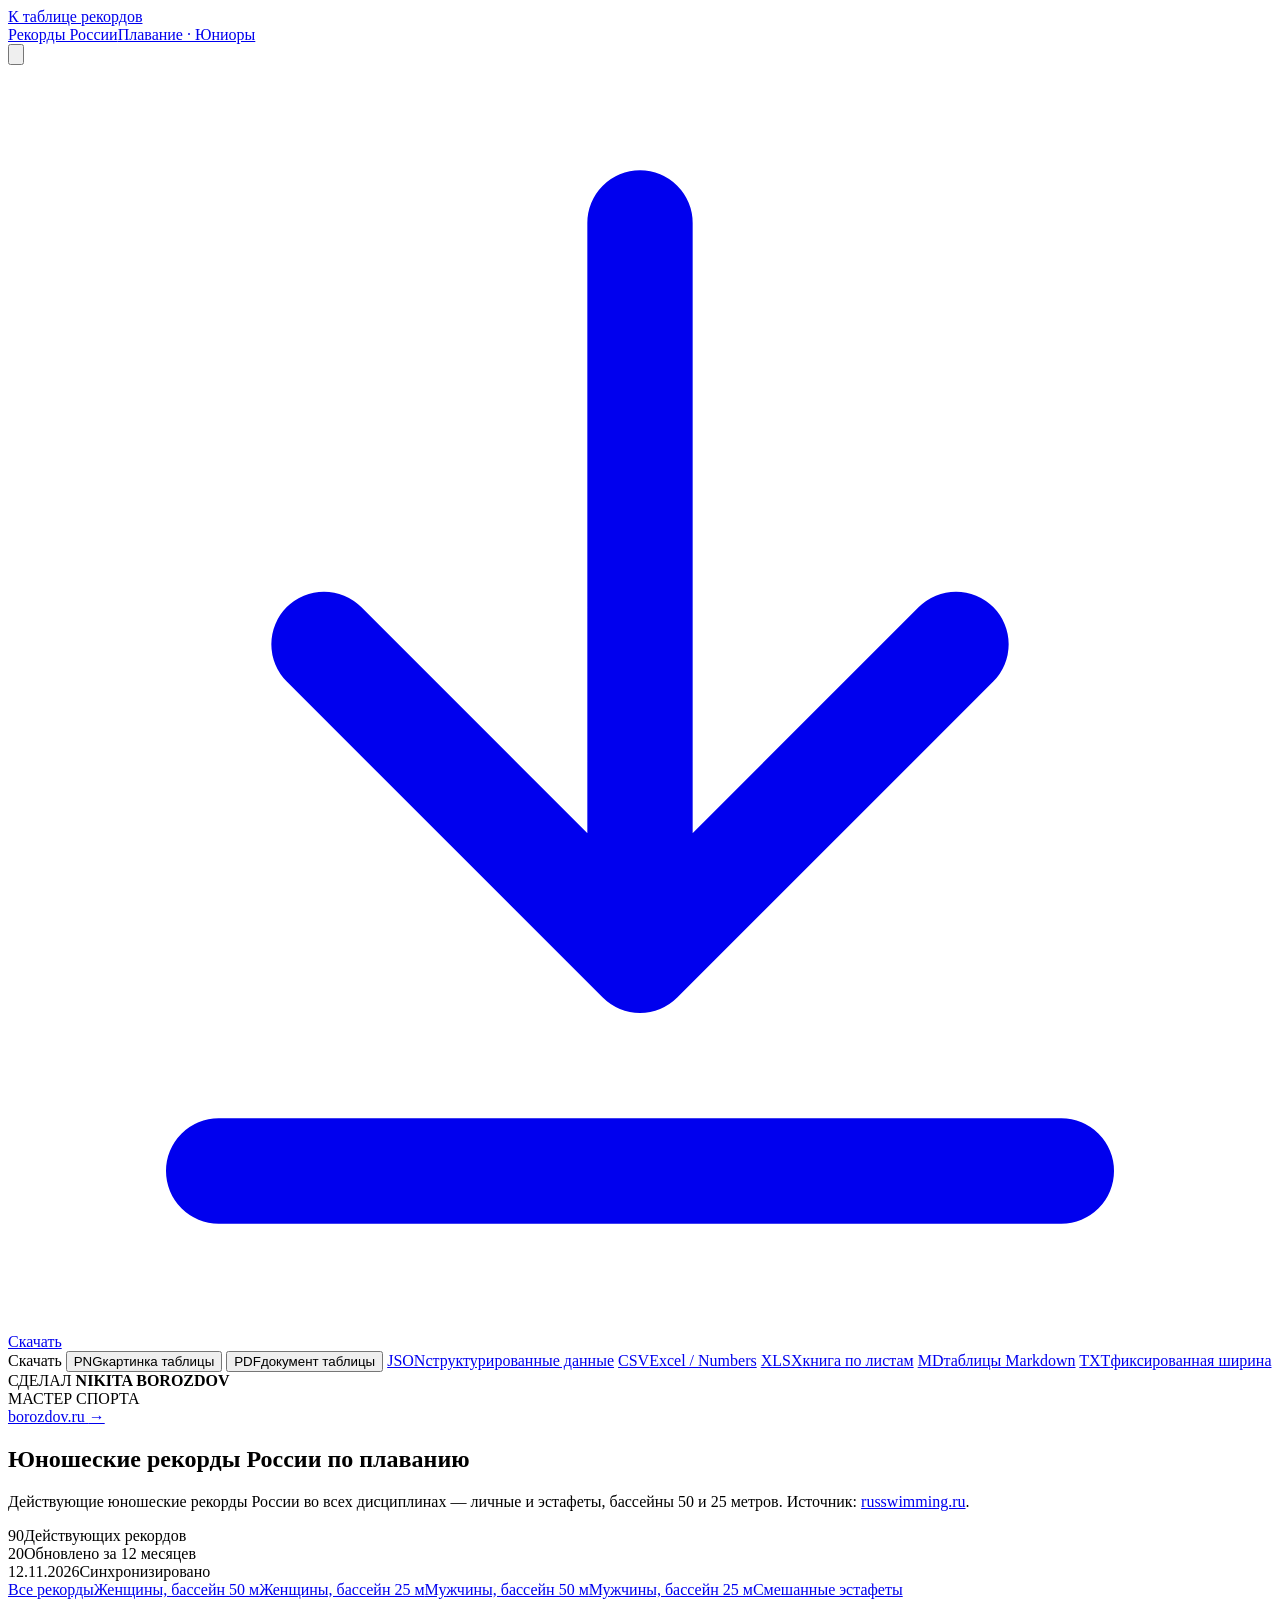
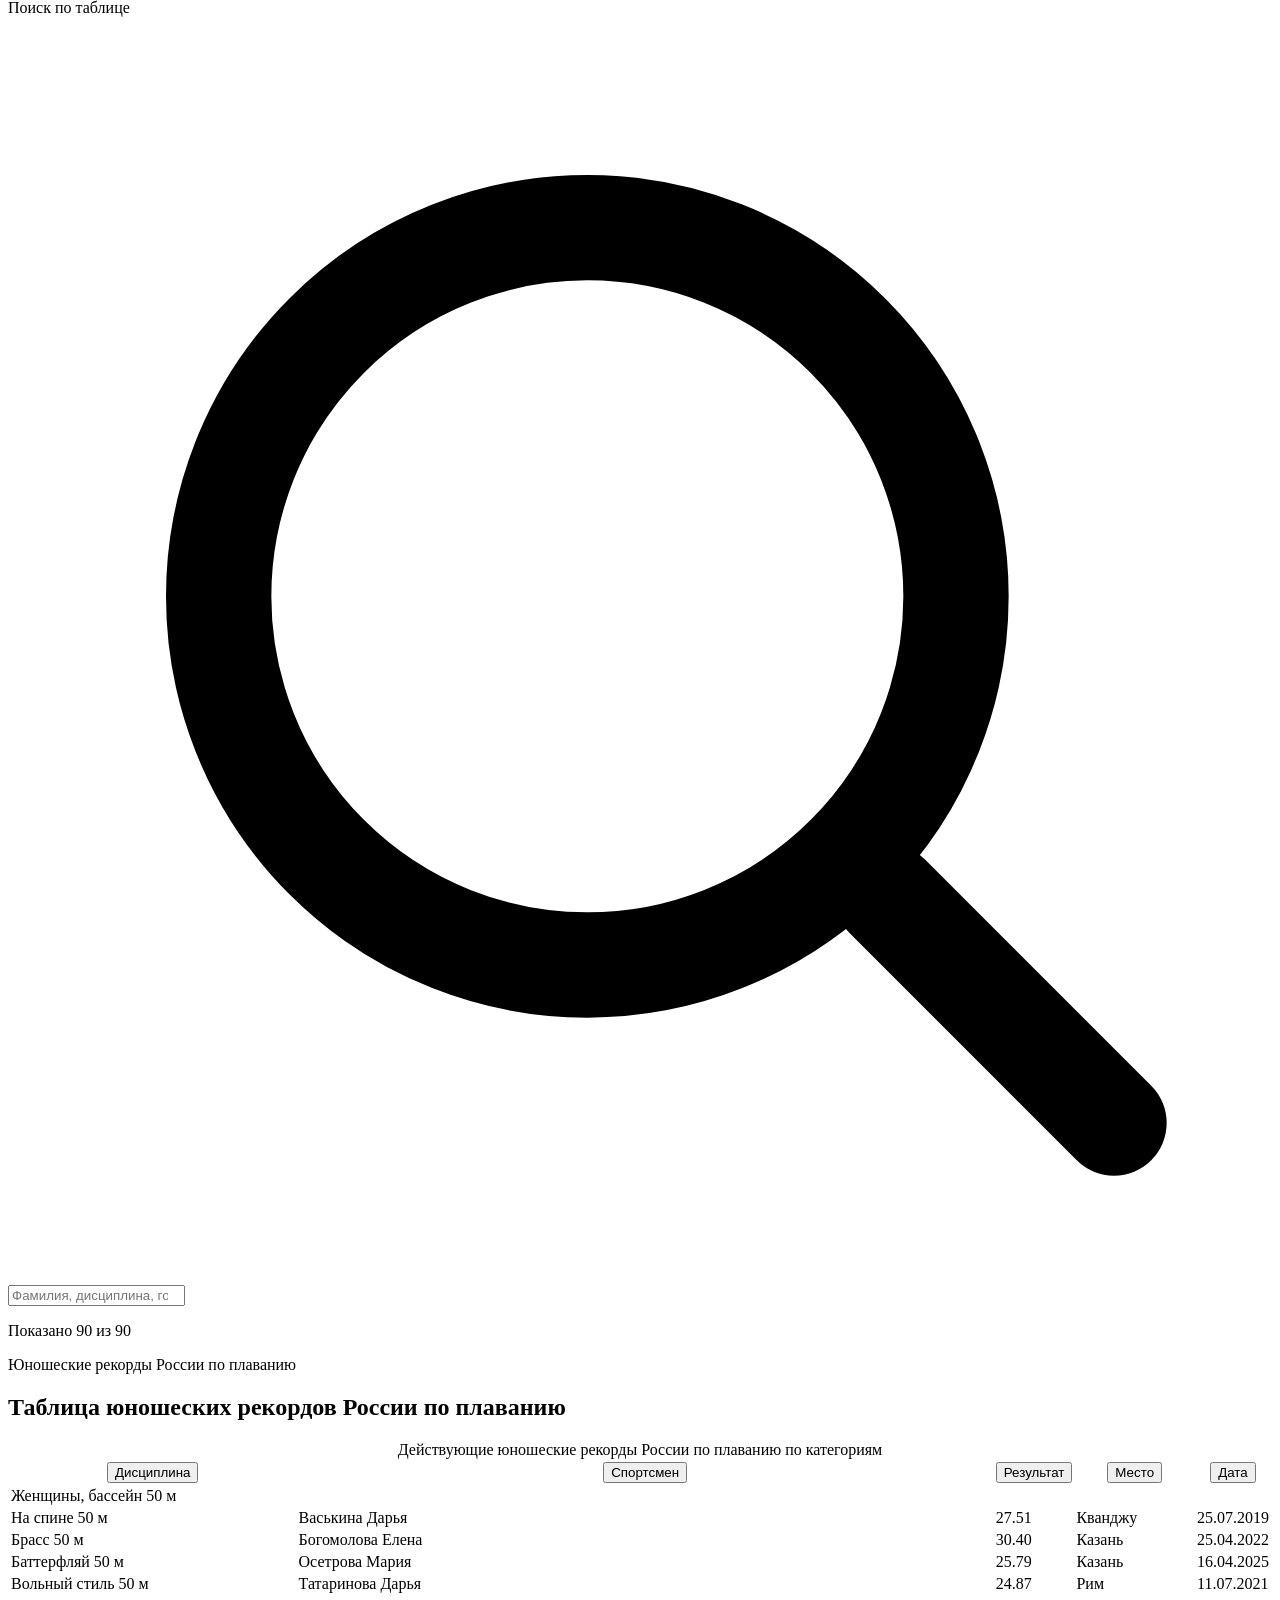
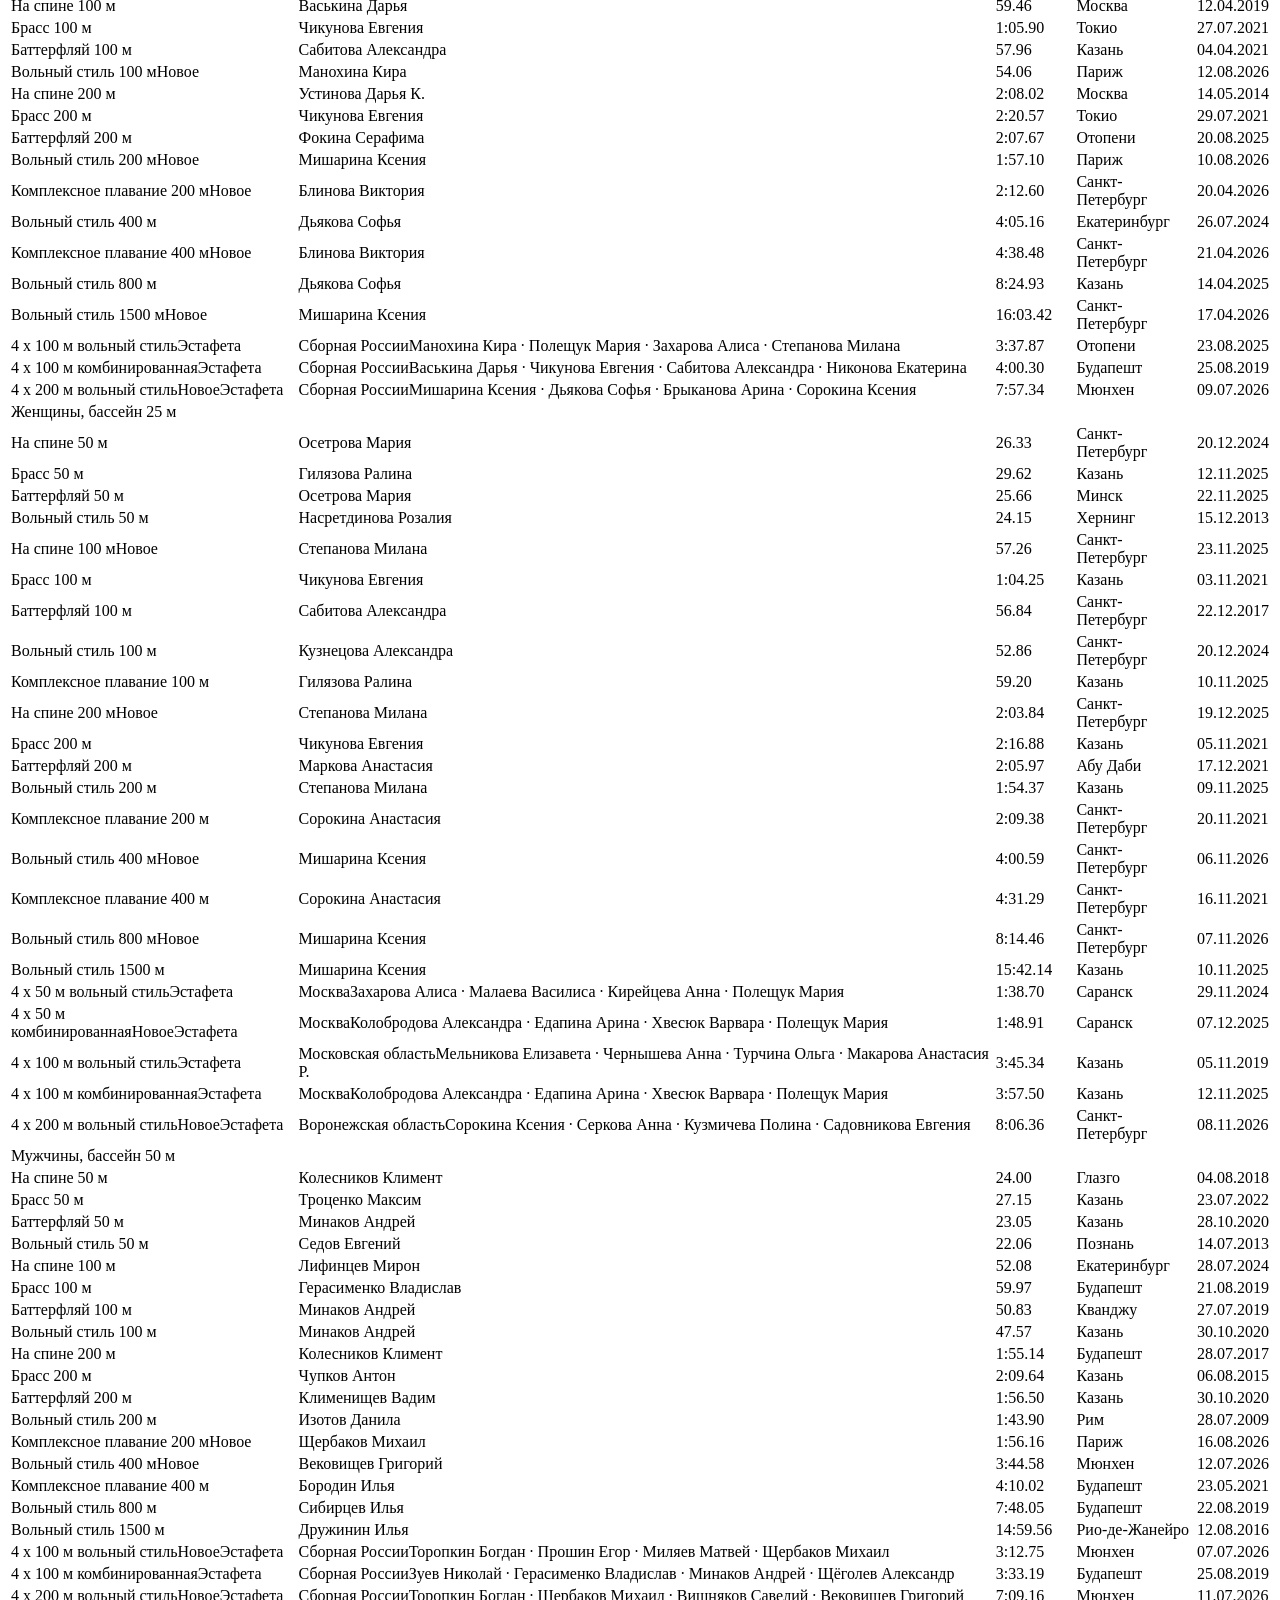
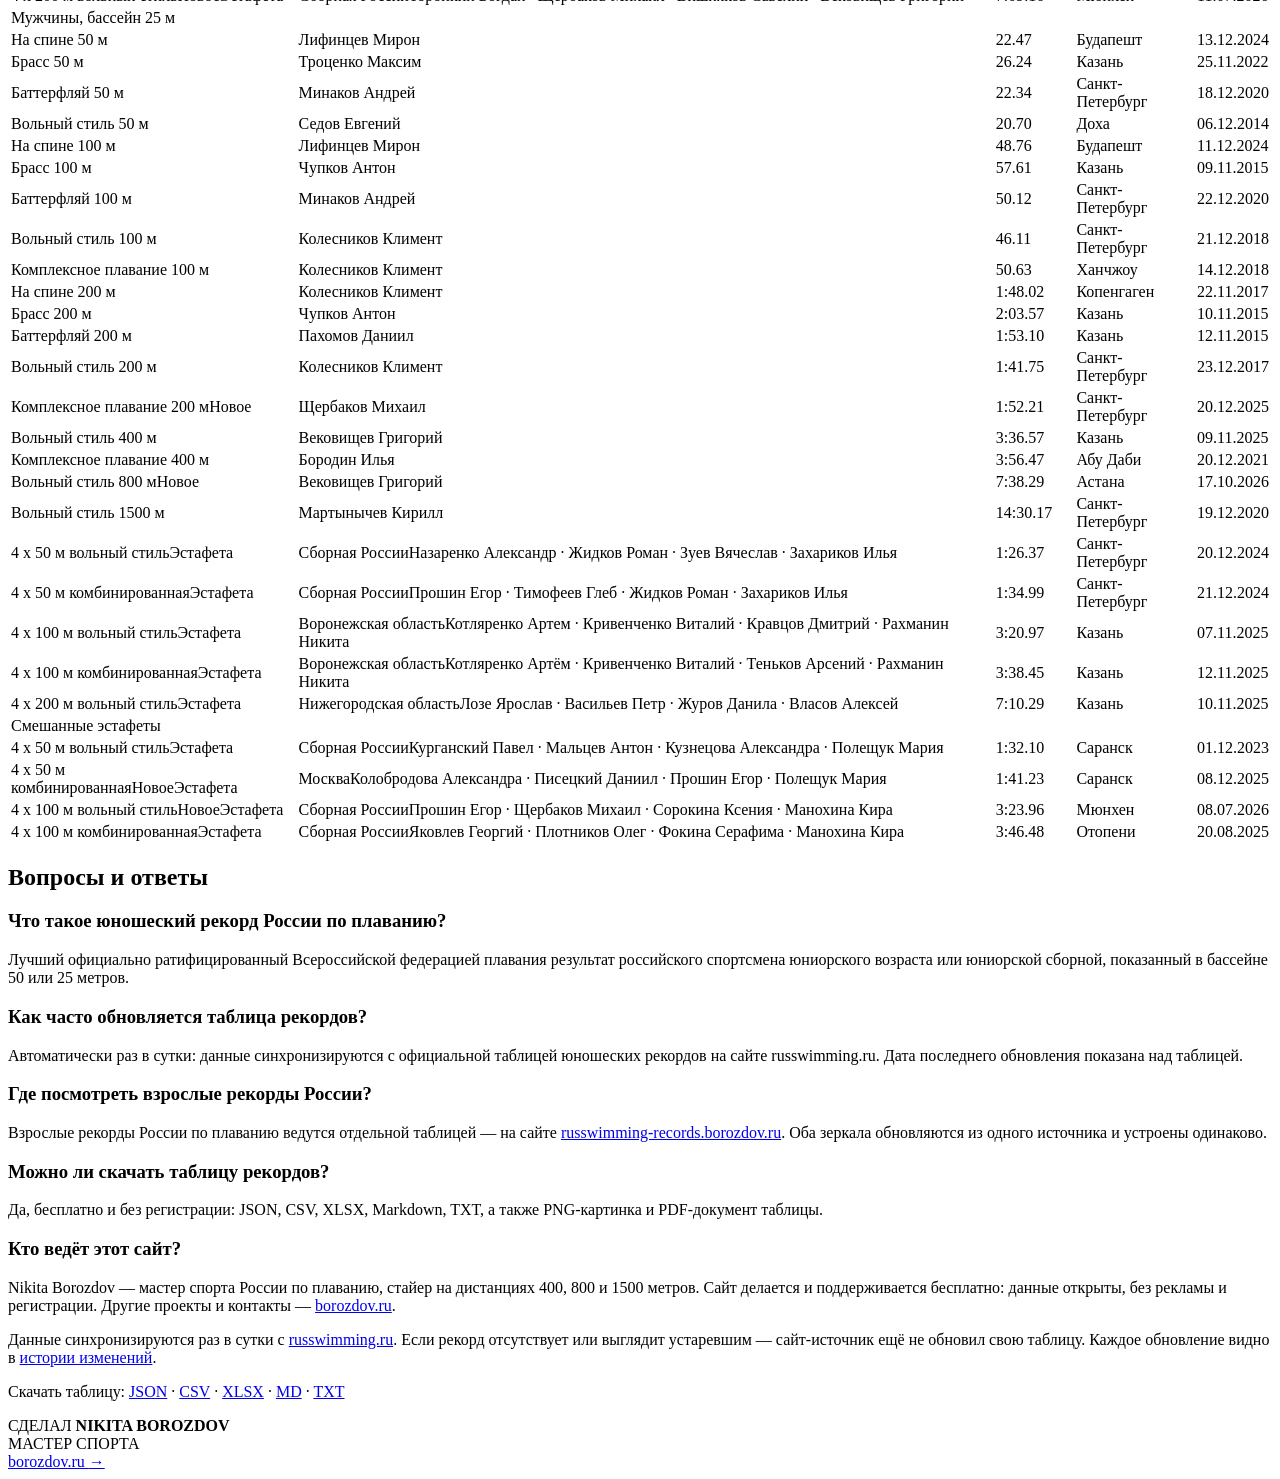
==== commit 8097d734: "data: update records 2026-11-23" ====
--- a/public/index.html
+++ b/public/index.html
@@ -189,7 +189,7 @@
     
     <h1>Юношеские рекорды России по плаванию</h1>
     <p class="hero-meta">Действующие юношеские рекорды России во всех дисциплинах — личные и эстафеты, бассейны 50 и 25 метров. Источник: <a href="https://russwimming.ru/records/junior/" rel="noopener" target="_blank">russwimming.ru</a>.</p>
-    <div class="stat-strip"><div class="stat"><span class="stat-value">90</span><span class="label">Действующих рекордов</span></div><div class="stat"><span class="stat-value">21</span><span class="label">Обновлено за 12 месяцев</span></div><div class="stat"><span class="stat-value">12.11.2026</span><span class="label">Синхронизировано</span></div></div>
+    <div class="stat-strip"><div class="stat"><span class="stat-value">90</span><span class="label">Действующих рекордов</span></div><div class="stat"><span class="stat-value">20</span><span class="label">Обновлено за 12 месяцев</span></div><div class="stat"><span class="stat-value">12.11.2026</span><span class="label">Синхронизировано</span></div></div>
   </section>
 
   <nav class="cat-nav" aria-label="Категории рекордов"><a class="cat-link is-current" href="/" aria-current="page">Все рекорды</a><a class="cat-link" href="/women-lcm/">Женщины, бассейн 50 м</a><a class="cat-link" href="/women-scm/">Женщины, бассейн 25 м</a><a class="cat-link" href="/men-lcm/">Мужчины, бассейн 50 м</a><a class="cat-link" href="/men-scm/">Мужчины, бассейн 25 м</a><a class="cat-link" href="/mixed/">Смешанные эстафеты</a></nav>
@@ -210,7 +210,7 @@
 
   <section id="table" tabindex="-1" aria-labelledby="table-h">
     <h2 id="table-h" class="sr-only">Таблица юношеских рекордов России по плаванию</h2>
-    <div class="table-frame"><div class="table-scroll"><table class="records" role="table"><caption class="sr-only">Действующие юношеские рекорды России по плаванию по категориям</caption><thead role="rowgroup"><tr role="row"><th scope="col" role="columnheader" class="col-disc th-sortable" data-key="disc" aria-sort="none"><button type="button" class="th-btn">Дисциплина<span class="sort-ind" aria-hidden="true"></span></button></th><th scope="col" role="columnheader" class="col-athlete th-sortable" data-key="athlete" aria-sort="none"><button type="button" class="th-btn">Спортсмен<span class="sort-ind" aria-hidden="true"></span></button></th><th scope="col" role="columnheader" class="col-result th-sortable" data-key="result" aria-sort="none"><button type="button" class="th-btn">Результат<span class="sort-ind" aria-hidden="true"></span></button></th><th scope="col" role="columnheader" class="col-location th-sortable" data-key="location" aria-sort="none"><button type="button" class="th-btn">Место<span class="sort-ind" aria-hidden="true"></span></button></th><th scope="col" role="columnheader" class="col-date th-sortable" data-key="date" aria-sort="none"><button type="button" class="th-btn">Дата<span class="sort-ind" aria-hidden="true"></span></button></th></tr></thead><tbody role="rowgroup" data-cat="women-lcm" aria-label="Женщины, бассейн 50 м"><tr class="group-row" role="row"><td role="cell" colspan="5"><span class="group-title">Женщины, бассейн 50 м</span></td></tr><tr role="row" data-i="1" data-sex="women" data-pool="lcm" data-stroke="backstroke" data-relay="0" data-date="2019-07-25" data-sec="27.51"><td role="cell" class="col-disc"><span class="disc-name">На спине 50 м</span></td><td role="cell" class="col-athlete">Васькина Дарья</td><td role="cell" class="col-result" data-label="Результат"><span class="result-value">27.51</span></td><td role="cell" class="col-location" data-label="Место">Кванджу</td><td role="cell" class="col-date" data-label="Дата"><time datetime="2019-07-25">25.07.2019</time></td></tr><tr role="row" data-i="2" data-sex="women" data-pool="lcm" data-stroke="breaststroke" data-relay="0" data-date="2022-04-25" data-sec="30.4"><td role="cell" class="col-disc"><span class="disc-name">Брасс 50 м</span></td><td role="cell" class="col-athlete">Богомолова Елена</td><td role="cell" class="col-result" data-label="Результат"><span class="result-value">30.40</span></td><td role="cell" class="col-location" data-label="Место">Казань</td><td role="cell" class="col-date" data-label="Дата"><time datetime="2022-04-25">25.04.2022</time></td></tr><tr role="row" data-i="3" data-sex="women" data-pool="lcm" data-stroke="butterfly" data-relay="0" data-date="2025-04-16" data-sec="25.79"><td role="cell" class="col-disc"><span class="disc-name">Баттерфляй 50 м</span></td><td role="cell" class="col-athlete">Осетрова Мария</td><td role="cell" class="col-result" data-label="Результат"><span class="result-value">25.79</span></td><td role="cell" class="col-location" data-label="Место">Казань</td><td role="cell" class="col-date" data-label="Дата"><time datetime="2025-04-16">16.04.2025</time></td></tr><tr role="row" data-i="4" data-sex="women" data-pool="lcm" data-stroke="freestyle" data-relay="0" data-date="2021-07-11" data-sec="24.87"><td role="cell" class="col-disc"><span class="disc-name">Вольный стиль 50 м</span></td><td role="cell" class="col-athlete">Татаринова Дарья</td><td role="cell" class="col-result" data-label="Результат"><span class="result-value">24.87</span></td><td role="cell" class="col-location" data-label="Место">Рим</td><td role="cell" class="col-date" data-label="Дата"><time datetime="2021-07-11">11.07.2021</time></td></tr><tr role="row" data-i="5" data-sex="women" data-pool="lcm" data-stroke="backstroke" data-relay="0" data-date="2019-04-12" data-sec="59.46"><td role="cell" class="col-disc"><span class="disc-name">На спине 100 м</span></td><td role="cell" class="col-athlete">Васькина Дарья</td><td role="cell" class="col-result" data-label="Результат"><span class="result-value">59.46</span></td><td role="cell" class="col-location" data-label="Место">Москва</td><td role="cell" class="col-date" data-label="Дата"><time datetime="2019-04-12">12.04.2019</time></td></tr><tr role="row" data-i="6" data-sex="women" data-pool="lcm" data-stroke="breaststroke" data-relay="0" data-date="2021-07-27" data-sec="65.9"><td role="cell" class="col-disc"><span class="disc-name">Брасс 100 м</span></td><td role="cell" class="col-athlete">Чикунова Евгения</td><td role="cell" class="col-result" data-label="Результат"><span class="result-value">1:05.90</span></td><td role="cell" class="col-location" data-label="Место">Токио</td><td role="cell" class="col-date" data-label="Дата"><time datetime="2021-07-27">27.07.2021</time></td></tr><tr role="row" data-i="7" data-sex="women" data-pool="lcm" data-stroke="butterfly" data-relay="0" data-date="2021-04-04" data-sec="57.96"><td role="cell" class="col-disc"><span class="disc-name">Баттерфляй 100 м</span></td><td role="cell" class="col-athlete">Сабитова Александра</td><td role="cell" class="col-result" data-label="Результат"><span class="result-value">57.96</span></td><td role="cell" class="col-location" data-label="Место">Казань</td><td role="cell" class="col-date" data-label="Дата"><time datetime="2021-04-04">04.04.2021</time></td></tr><tr role="row" data-i="8" data-sex="women" data-pool="lcm" data-stroke="freestyle" data-relay="0" data-date="2026-08-12" data-sec="54.06"><td role="cell" class="col-disc"><span class="disc-name">Вольный стиль 100 м</span><span class="badge badge-fresh">Новое</span></td><td role="cell" class="col-athlete">Манохина Кира</td><td role="cell" class="col-result" data-label="Результат"><span class="result-value">54.06</span></td><td role="cell" class="col-location" data-label="Место">Париж</td><td role="cell" class="col-date" data-label="Дата"><time datetime="2026-08-12">12.08.2026</time></td></tr><tr role="row" data-i="9" data-sex="women" data-pool="lcm" data-stroke="backstroke" data-relay="0" data-date="2014-05-14" data-sec="128.02"><td role="cell" class="col-disc"><span class="disc-name">На спине 200 м</span></td><td role="cell" class="col-athlete">Устинова Дарья К.</td><td role="cell" class="col-result" data-label="Результат"><span class="result-value">2:08.02</span></td><td role="cell" class="col-location" data-label="Место">Москва</td><td role="cell" class="col-date" data-label="Дата"><time datetime="2014-05-14">14.05.2014</time></td></tr><tr role="row" data-i="10" data-sex="women" data-pool="lcm" data-stroke="breaststroke" data-relay="0" data-date="2021-07-29" data-sec="140.57"><td role="cell" class="col-disc"><span class="disc-name">Брасс 200 м</span></td><td role="cell" class="col-athlete">Чикунова Евгения</td><td role="cell" class="col-result" data-label="Результат"><span class="result-value">2:20.57</span></td><td role="cell" class="col-location" data-label="Место">Токио</td><td role="cell" class="col-date" data-label="Дата"><time datetime="2021-07-29">29.07.2021</time></td></tr><tr role="row" data-i="11" data-sex="women" data-pool="lcm" data-stroke="butterfly" data-relay="0" data-date="2025-08-20" data-sec="127.67"><td role="cell" class="col-disc"><span class="disc-name">Баттерфляй 200 м</span></td><td role="cell" class="col-athlete">Фокина Серафима</td><td role="cell" class="col-result" data-label="Результат"><span class="result-value">2:07.67</span></td><td role="cell" class="col-location" data-label="Место">Отопени</td><td role="cell" class="col-date" data-label="Дата"><time datetime="2025-08-20">20.08.2025</time></td></tr><tr role="row" data-i="12" data-sex="women" data-pool="lcm" data-stroke="freestyle" data-relay="0" data-date="2026-08-10" data-sec="117.1"><td role="cell" class="col-disc"><span class="disc-name">Вольный стиль 200 м</span><span class="badge badge-fresh">Новое</span></td><td role="cell" class="col-athlete">Мишарина Ксения</td><td role="cell" class="col-result" data-label="Результат"><span class="result-value">1:57.10</span></td><td role="cell" class="col-location" data-label="Место">Париж</td><td role="cell" class="col-date" data-label="Дата"><time datetime="2026-08-10">10.08.2026</time></td></tr><tr role="row" data-i="13" data-sex="women" data-pool="lcm" data-stroke="im" data-relay="0" data-date="2026-04-20" data-sec="132.6"><td role="cell" class="col-disc"><span class="disc-name">Комплексное плавание 200 м</span><span class="badge badge-fresh">Новое</span></td><td role="cell" class="col-athlete">Блинова Виктория</td><td role="cell" class="col-result" data-label="Результат"><span class="result-value">2:12.60</span></td><td role="cell" class="col-location" data-label="Место">Санкт-Петербург</td><td role="cell" class="col-date" data-label="Дата"><time datetime="2026-04-20">20.04.2026</time></td></tr><tr role="row" data-i="14" data-sex="women" data-pool="lcm" data-stroke="freestyle" data-relay="0" data-date="2024-07-26" data-sec="245.16"><td role="cell" class="col-disc"><span class="disc-name">Вольный стиль 400 м</span></td><td role="cell" class="col-athlete">Дьякова Софья</td><td role="cell" class="col-result" data-label="Результат"><span class="result-value">4:05.16</span></td><td role="cell" class="col-location" data-label="Место">Екатеринбург</td><td role="cell" class="col-date" data-label="Дата"><time datetime="2024-07-26">26.07.2024</time></td></tr><tr role="row" data-i="15" data-sex="women" data-pool="lcm" data-stroke="im" data-relay="0" data-date="2026-04-21" data-sec="278.48"><td role="cell" class="col-disc"><span class="disc-name">Комплексное плавание 400 м</span><span class="badge badge-fresh">Новое</span></td><td role="cell" class="col-athlete">Блинова Виктория</td><td role="cell" class="col-result" data-label="Результат"><span class="result-value">4:38.48</span></td><td role="cell" class="col-location" data-label="Место">Санкт-Петербург</td><td role="cell" class="col-date" data-label="Дата"><time datetime="2026-04-21">21.04.2026</time></td></tr><tr role="row" data-i="16" data-sex="women" data-pool="lcm" data-stroke="freestyle" data-relay="0" data-date="2025-04-14" data-sec="504.93"><td role="cell" class="col-disc"><span class="disc-name">Вольный стиль 800 м</span></td><td role="cell" class="col-athlete">Дьякова Софья</td><td role="cell" class="col-result" data-label="Результат"><span class="result-value">8:24.93</span></td><td role="cell" class="col-location" data-label="Место">Казань</td><td role="cell" class="col-date" data-label="Дата"><time datetime="2025-04-14">14.04.2025</time></td></tr><tr role="row" data-i="17" data-sex="women" data-pool="lcm" data-stroke="freestyle" data-relay="0" data-date="2026-04-17" data-sec="963.42"><td role="cell" class="col-disc"><span class="disc-name">Вольный стиль 1500 м</span><span class="badge badge-fresh">Новое</span></td><td role="cell" class="col-athlete">Мишарина Ксения</td><td role="cell" class="col-result" data-label="Результат"><span class="result-value">16:03.42</span></td><td role="cell" class="col-location" data-label="Место">Санкт-Петербург</td><td role="cell" class="col-date" data-label="Дата"><time datetime="2026-04-17">17.04.2026</time></td></tr><tr role="row" data-i="18" data-sex="women" data-pool="lcm" data-stroke="freestyle" data-relay="1" data-date="2025-08-23" data-sec="217.87"><td role="cell" class="col-disc"><span class="disc-name">4 х 100 м вольный стиль</span><span class="badge badge-relay">Эстафета</span></td><td role="cell" class="col-athlete">Сборная России<span class="roster">Манохина Кира · Полещук Мария · Захарова Алиса · Степанова Милана</span></td><td role="cell" class="col-result" data-label="Результат"><span class="result-value">3:37.87</span></td><td role="cell" class="col-location" data-label="Место">Отопени</td><td role="cell" class="col-date" data-label="Дата"><time datetime="2025-08-23">23.08.2025</time></td></tr><tr role="row" data-i="19" data-sex="women" data-pool="lcm" data-stroke="medley_relay" data-relay="1" data-date="2019-08-25" data-sec="240.3"><td role="cell" class="col-disc"><span class="disc-name">4 х 100 м комбинированная</span><span class="badge badge-relay">Эстафета</span></td><td role="cell" class="col-athlete">Сборная России<span class="roster">Васькина Дарья · Чикунова Евгения · Сабитова Александра · Никонова Екатерина</span></td><td role="cell" class="col-result" data-label="Результат"><span class="result-value">4:00.30</span></td><td role="cell" class="col-location" data-label="Место">Будапешт</td><td role="cell" class="col-date" data-label="Дата"><time datetime="2019-08-25">25.08.2019</time></td></tr><tr role="row" data-i="20" data-sex="women" data-pool="lcm" data-stroke="freestyle" data-relay="1" data-date="2026-07-09" data-sec="477.34000000000003"><td role="cell" class="col-disc"><span class="disc-name">4 х 200 м вольный стиль</span><span class="badge badge-fresh">Новое</span><span class="badge badge-relay">Эстафета</span></td><td role="cell" class="col-athlete">Сборная России<span class="roster">Мишарина Ксения · Дьякова Софья · Брыканова Арина · Сорокина Ксения</span></td><td role="cell" class="col-result" data-label="Результат"><span class="result-value">7:57.34</span></td><td role="cell" class="col-location" data-label="Место">Мюнхен</td><td role="cell" class="col-date" data-label="Дата"><time datetime="2026-07-09">09.07.2026</time></td></tr></tbody><tbody role="rowgroup" data-cat="women-scm" aria-label="Женщины, бассейн 25 м"><tr class="group-row" role="row"><td role="cell" colspan="5"><span class="group-title">Женщины, бассейн 25 м</span></td></tr><tr role="row" data-i="21" data-sex="women" data-pool="scm" data-stroke="backstroke" data-relay="0" data-date="2024-12-20" data-sec="26.33"><td role="cell" class="col-disc"><span class="disc-name">На спине 50 м</span></td><td role="cell" class="col-athlete">Осетрова Мария</td><td role="cell" class="col-result" data-label="Результат"><span class="result-value">26.33</span></td><td role="cell" class="col-location" data-label="Место">Санкт-Петербург</td><td role="cell" class="col-date" data-label="Дата"><time datetime="2024-12-20">20.12.2024</time></td></tr><tr role="row" data-i="22" data-sex="women" data-pool="scm" data-stroke="breaststroke" data-relay="0" data-date="2025-11-12" data-sec="29.62"><td role="cell" class="col-disc"><span class="disc-name">Брасс 50 м</span></td><td role="cell" class="col-athlete">Гилязова Ралина</td><td role="cell" class="col-result" data-label="Результат"><span class="result-value">29.62</span></td><td role="cell" class="col-location" data-label="Место">Казань</td><td role="cell" class="col-date" data-label="Дата"><time datetime="2025-11-12">12.11.2025</time></td></tr><tr role="row" data-i="23" data-sex="women" data-pool="scm" data-stroke="butterfly" data-relay="0" data-date="2025-11-22" data-sec="25.66"><td role="cell" class="col-disc"><span class="disc-name">Баттерфляй 50 м</span><span class="badge badge-fresh">Новое</span></td><td role="cell" class="col-athlete">Осетрова Мария</td><td role="cell" class="col-result" data-label="Результат"><span class="result-value">25.66</span></td><td role="cell" class="col-location" data-label="Место">Минск</td><td role="cell" class="col-date" data-label="Дата"><time datetime="2025-11-22">22.11.2025</time></td></tr><tr role="row" data-i="24" data-sex="women" data-pool="scm" data-stroke="freestyle" data-relay="0" data-date="2013-12-15" data-sec="24.15"><td role="cell" class="col-disc"><span class="disc-name">Вольный стиль 50 м</span></td><td role="cell" class="col-athlete">Насретдинова Розалия</td><td role="cell" class="col-result" data-label="Результат"><span class="result-value">24.15</span></td><td role="cell" class="col-location" data-label="Место">Хернинг</td><td role="cell" class="col-date" data-label="Дата"><time datetime="2013-12-15">15.12.2013</time></td></tr><tr role="row" data-i="25" data-sex="women" data-pool="scm" data-stroke="backstroke" data-relay="0" data-date="2025-11-23" data-sec="57.26"><td role="cell" class="col-disc"><span class="disc-name">На спине 100 м</span><span class="badge badge-fresh">Новое</span></td><td role="cell" class="col-athlete">Степанова Милана</td><td role="cell" class="col-result" data-label="Результат"><span class="result-value">57.26</span></td><td role="cell" class="col-location" data-label="Место">Санкт-Петербург</td><td role="cell" class="col-date" data-label="Дата"><time datetime="2025-11-23">23.11.2025</time></td></tr><tr role="row" data-i="26" data-sex="women" data-pool="scm" data-stroke="breaststroke" data-relay="0" data-date="2021-11-03" data-sec="64.25"><td role="cell" class="col-disc"><span class="disc-name">Брасс 100 м</span></td><td role="cell" class="col-athlete">Чикунова Евгения</td><td role="cell" class="col-result" data-label="Результат"><span class="result-value">1:04.25</span></td><td role="cell" class="col-location" data-label="Место">Казань</td><td role="cell" class="col-date" data-label="Дата"><time datetime="2021-11-03">03.11.2021</time></td></tr><tr role="row" data-i="27" data-sex="women" data-pool="scm" data-stroke="butterfly" data-relay="0" data-date="2017-12-22" data-sec="56.84"><td role="cell" class="col-disc"><span class="disc-name">Баттерфляй 100 м</span></td><td role="cell" class="col-athlete">Сабитова Александра</td><td role="cell" class="col-result" data-label="Результат"><span class="result-value">56.84</span></td><td role="cell" class="col-location" data-label="Место">Санкт-Петербург</td><td role="cell" class="col-date" data-label="Дата"><time datetime="2017-12-22">22.12.2017</time></td></tr><tr role="row" data-i="28" data-sex="women" data-pool="scm" data-stroke="freestyle" data-relay="0" data-date="2024-12-20" data-sec="52.86"><td role="cell" class="col-disc"><span class="disc-name">Вольный стиль 100 м</span></td><td role="cell" class="col-athlete">Кузнецова Александра</td><td role="cell" class="col-result" data-label="Результат"><span class="result-value">52.86</span></td><td role="cell" class="col-location" data-label="Место">Санкт-Петербург</td><td role="cell" class="col-date" data-label="Дата"><time datetime="2024-12-20">20.12.2024</time></td></tr><tr role="row" data-i="29" data-sex="women" data-pool="scm" data-stroke="im" data-relay="0" data-date="2025-11-10" data-sec="59.2"><td role="cell" class="col-disc"><span class="disc-name">Комплексное плавание 100 м</span></td><td role="cell" class="col-athlete">Гилязова Ралина</td><td role="cell" class="col-result" data-label="Результат"><span class="result-value">59.20</span></td><td role="cell" class="col-location" data-label="Место">Казань</td><td role="cell" class="col-date" data-label="Дата"><time datetime="2025-11-10">10.11.2025</time></td></tr><tr role="row" data-i="30" data-sex="women" data-pool="scm" data-stroke="backstroke" data-relay="0" data-date="2025-12-19" data-sec="123.84"><td role="cell" class="col-disc"><span class="disc-name">На спине 200 м</span><span class="badge badge-fresh">Новое</span></td><td role="cell" class="col-athlete">Степанова Милана</td><td role="cell" class="col-result" data-label="Результат"><span class="result-value">2:03.84</span></td><td role="cell" class="col-location" data-label="Место">Санкт-Петербург</td><td role="cell" class="col-date" data-label="Дата"><time datetime="2025-12-19">19.12.2025</time></td></tr><tr role="row" data-i="31" data-sex="women" data-pool="scm" data-stroke="breaststroke" data-relay="0" data-date="2021-11-05" data-sec="136.88"><td role="cell" class="col-disc"><span class="disc-name">Брасс 200 м</span></td><td role="cell" class="col-athlete">Чикунова Евгения</td><td role="cell" class="col-result" data-label="Результат"><span class="result-value">2:16.88</span></td><td role="cell" class="col-location" data-label="Место">Казань</td><td role="cell" class="col-date" data-label="Дата"><time datetime="2021-11-05">05.11.2021</time></td></tr><tr role="row" data-i="32" data-sex="women" data-pool="scm" data-stroke="butterfly" data-relay="0" data-date="2021-12-17" data-sec="125.97"><td role="cell" class="col-disc"><span class="disc-name">Баттерфляй 200 м</span></td><td role="cell" class="col-athlete">Маркова Анастасия</td><td role="cell" class="col-result" data-label="Результат"><span class="result-value">2:05.97</span></td><td role="cell" class="col-location" data-label="Место">Абу Даби</td><td role="cell" class="col-date" data-label="Дата"><time datetime="2021-12-17">17.12.2021</time></td></tr><tr role="row" data-i="33" data-sex="women" data-pool="scm" data-stroke="freestyle" data-relay="0" data-date="2025-11-09" data-sec="114.37"><td role="cell" class="col-disc"><span class="disc-name">Вольный стиль 200 м</span></td><td role="cell" class="col-athlete">Степанова Милана</td><td role="cell" class="col-result" data-label="Результат"><span class="result-value">1:54.37</span></td><td role="cell" class="col-location" data-label="Место">Казань</td><td role="cell" class="col-date" data-label="Дата"><time datetime="2025-11-09">09.11.2025</time></td></tr><tr role="row" data-i="34" data-sex="women" data-pool="scm" data-stroke="im" data-relay="0" data-date="2021-11-20" data-sec="129.38"><td role="cell" class="col-disc"><span class="disc-name">Комплексное плавание 200 м</span></td><td role="cell" class="col-athlete">Сорокина Анастасия</td><td role="cell" class="col-result" data-label="Результат"><span class="result-value">2:09.38</span></td><td role="cell" class="col-location" data-label="Место">Санкт-Петербург</td><td role="cell" class="col-date" data-label="Дата"><time datetime="2021-11-20">20.11.2021</time></td></tr><tr role="row" data-i="35" data-sex="women" data-pool="scm" data-stroke="freestyle" data-relay="0" data-date="2026-11-06" data-sec="240.59"><td role="cell" class="col-disc"><span class="disc-name">Вольный стиль 400 м</span><span class="badge badge-fresh">Новое</span></td><td role="cell" class="col-athlete">Мишарина Ксения</td><td role="cell" class="col-result" data-label="Результат"><span class="result-value">4:00.59</span></td><td role="cell" class="col-location" data-label="Место">Санкт-Петербург</td><td role="cell" class="col-date" data-label="Дата"><time datetime="2026-11-06">06.11.2026</time></td></tr><tr role="row" data-i="36" data-sex="women" data-pool="scm" data-stroke="im" data-relay="0" data-date="2021-11-16" data-sec="271.29"><td role="cell" class="col-disc"><span class="disc-name">Комплексное плавание 400 м</span></td><td role="cell" class="col-athlete">Сорокина Анастасия</td><td role="cell" class="col-result" data-label="Результат"><span class="result-value">4:31.29</span></td><td role="cell" class="col-location" data-label="Место">Санкт-Петербург</td><td role="cell" class="col-date" data-label="Дата"><time datetime="2021-11-16">16.11.2021</time></td></tr><tr role="row" data-i="37" data-sex="women" data-pool="scm" data-stroke="freestyle" data-relay="0" data-date="2026-11-07" data-sec="494.46"><td role="cell" class="col-disc"><span class="disc-name">Вольный стиль 800 м</span><span class="badge badge-fresh">Новое</span></td><td role="cell" class="col-athlete">Мишарина Ксения</td><td role="cell" class="col-result" data-label="Результат"><span class="result-value">8:14.46</span></td><td role="cell" class="col-location" data-label="Место">Санкт-Петербург</td><td role="cell" class="col-date" data-label="Дата"><time datetime="2026-11-07">07.11.2026</time></td></tr><tr role="row" data-i="38" data-sex="women" data-pool="scm" data-stroke="freestyle" data-relay="0" data-date="2025-11-10" data-sec="942.14"><td role="cell" class="col-disc"><span class="disc-name">Вольный стиль 1500 м</span></td><td role="cell" class="col-athlete">Мишарина Ксения</td><td role="cell" class="col-result" data-label="Результат"><span class="result-value">15:42.14</span></td><td role="cell" class="col-location" data-label="Место">Казань</td><td role="cell" class="col-date" data-label="Дата"><time datetime="2025-11-10">10.11.2025</time></td></tr><tr role="row" data-i="39" data-sex="women" data-pool="scm" data-stroke="freestyle" data-relay="1" data-date="2024-11-29" data-sec="98.7"><td role="cell" class="col-disc"><span class="disc-name">4 х 50 м вольный стиль</span><span class="badge badge-relay">Эстафета</span></td><td role="cell" class="col-athlete">Москва<span class="roster">Захарова Алиса · Малаева Василиса · Кирейцева Анна · Полещук Мария</span></td><td role="cell" class="col-result" data-label="Результат"><span class="result-value">1:38.70</span></td><td role="cell" class="col-location" data-label="Место">Саранск</td><td role="cell" class="col-date" data-label="Дата"><time datetime="2024-11-29">29.11.2024</time></td></tr><tr role="row" data-i="40" data-sex="women" data-pool="scm" data-stroke="medley_relay" data-relay="1" data-date="2025-12-07" data-sec="108.91"><td role="cell" class="col-disc"><span class="disc-name">4 х 50 м комбинированная</span><span class="badge badge-fresh">Новое</span><span class="badge badge-relay">Эстафета</span></td><td role="cell" class="col-athlete">Москва<span class="roster">Колобродова Александра · Едапина Арина · Хвесюк Варвара · Полещук Мария</span></td><td role="cell" class="col-result" data-label="Результат"><span class="result-value">1:48.91</span></td><td role="cell" class="col-location" data-label="Место">Саранск</td><td role="cell" class="col-date" data-label="Дата"><time datetime="2025-12-07">07.12.2025</time></td></tr><tr role="row" data-i="41" data-sex="women" data-pool="scm" data-stroke="freestyle" data-relay="1" data-date="2019-11-05" data-sec="225.34"><td role="cell" class="col-disc"><span class="disc-name">4 х 100 м вольный стиль</span><span class="badge badge-relay">Эстафета</span></td><td role="cell" class="col-athlete">Московская область<span class="roster">Мельникова Елизавета · Чернышева Анна · Турчина Ольга · Макарова Анастасия Р.</span></td><td role="cell" class="col-result" data-label="Результат"><span class="result-value">3:45.34</span></td><td role="cell" class="col-location" data-label="Место">Казань</td><td role="cell" class="col-date" data-label="Дата"><time datetime="2019-11-05">05.11.2019</time></td></tr><tr role="row" data-i="42" data-sex="women" data-pool="scm" data-stroke="medley_relay" data-relay="1" data-date="2025-11-12" data-sec="237.5"><td role="cell" class="col-disc"><span class="disc-name">4 х 100 м комбинированная</span><span class="badge badge-relay">Эстафета</span></td><td role="cell" class="col-athlete">Москва<span class="roster">Колобродова Александра · Едапина Арина · Хвесюк Варвара · Полещук Мария</span></td><td role="cell" class="col-result" data-label="Результат"><span class="result-value">3:57.50</span></td><td role="cell" class="col-location" data-label="Место">Казань</td><td role="cell" class="col-date" data-label="Дата"><time datetime="2025-11-12">12.11.2025</time></td></tr><tr role="row" data-i="43" data-sex="women" data-pool="scm" data-stroke="freestyle" data-relay="1" data-date="2026-11-08" data-sec="486.36"><td role="cell" class="col-disc"><span class="disc-name">4 х 200 м вольный стиль</span><span class="badge badge-fresh">Новое</span><span class="badge badge-relay">Эстафета</span></td><td role="cell" class="col-athlete">Воронежская область<span class="roster">Сорокина Ксения · Серкова Анна · Кузмичева Полина · Садовникова Евгения</span></td><td role="cell" class="col-result" data-label="Результат"><span class="result-value">8:06.36</span></td><td role="cell" class="col-location" data-label="Место">Санкт-Петербург</td><td role="cell" class="col-date" data-label="Дата"><time datetime="2026-11-08">08.11.2026</time></td></tr></tbody><tbody role="rowgroup" data-cat="men-lcm" aria-label="Мужчины, бассейн 50 м"><tr class="group-row" role="row"><td role="cell" colspan="5"><span class="group-title">Мужчины, бассейн 50 м</span></td></tr><tr role="row" data-i="44" data-sex="men" data-pool="lcm" data-stroke="backstroke" data-relay="0" data-date="2018-08-04" data-sec="24.0"><td role="cell" class="col-disc"><span class="disc-name">На спине 50 м</span></td><td role="cell" class="col-athlete">Колесников Климент</td><td role="cell" class="col-result" data-label="Результат"><span class="result-value">24.00</span></td><td role="cell" class="col-location" data-label="Место">Глазго</td><td role="cell" class="col-date" data-label="Дата"><time datetime="2018-08-04">04.08.2018</time></td></tr><tr role="row" data-i="45" data-sex="men" data-pool="lcm" data-stroke="breaststroke" data-relay="0" data-date="2022-07-23" data-sec="27.15"><td role="cell" class="col-disc"><span class="disc-name">Брасс 50 м</span></td><td role="cell" class="col-athlete">Троценко Максим</td><td role="cell" class="col-result" data-label="Результат"><span class="result-value">27.15</span></td><td role="cell" class="col-location" data-label="Место">Казань</td><td role="cell" class="col-date" data-label="Дата"><time datetime="2022-07-23">23.07.2022</time></td></tr><tr role="row" data-i="46" data-sex="men" data-pool="lcm" data-stroke="butterfly" data-relay="0" data-date="2020-10-28" data-sec="23.05"><td role="cell" class="col-disc"><span class="disc-name">Баттерфляй 50 м</span></td><td role="cell" class="col-athlete">Минаков Андрей</td><td role="cell" class="col-result" data-label="Результат"><span class="result-value">23.05</span></td><td role="cell" class="col-location" data-label="Место">Казань</td><td role="cell" class="col-date" data-label="Дата"><time datetime="2020-10-28">28.10.2020</time></td></tr><tr role="row" data-i="47" data-sex="men" data-pool="lcm" data-stroke="freestyle" data-relay="0" data-date="2013-07-14" data-sec="22.06"><td role="cell" class="col-disc"><span class="disc-name">Вольный стиль 50 м</span></td><td role="cell" class="col-athlete">Седов Евгений</td><td role="cell" class="col-result" data-label="Результат"><span class="result-value">22.06</span></td><td role="cell" class="col-location" data-label="Место">Познань</td><td role="cell" class="col-date" data-label="Дата"><time datetime="2013-07-14">14.07.2013</time></td></tr><tr role="row" data-i="48" data-sex="men" data-pool="lcm" data-stroke="backstroke" data-relay="0" data-date="2024-07-28" data-sec="52.08"><td role="cell" class="col-disc"><span class="disc-name">На спине 100 м</span></td><td role="cell" class="col-athlete">Лифинцев Мирон</td><td role="cell" class="col-result" data-label="Результат"><span class="result-value">52.08</span></td><td role="cell" class="col-location" data-label="Место">Екатеринбург</td><td role="cell" class="col-date" data-label="Дата"><time datetime="2024-07-28">28.07.2024</time></td></tr><tr role="row" data-i="49" data-sex="men" data-pool="lcm" data-stroke="breaststroke" data-relay="0" data-date="2019-08-21" data-sec="59.97"><td role="cell" class="col-disc"><span class="disc-name">Брасс 100 м</span></td><td role="cell" class="col-athlete">Герасименко Владислав</td><td role="cell" class="col-result" data-label="Результат"><span class="result-value">59.97</span></td><td role="cell" class="col-location" data-label="Место">Будапешт</td><td role="cell" class="col-date" data-label="Дата"><time datetime="2019-08-21">21.08.2019</time></td></tr><tr role="row" data-i="50" data-sex="men" data-pool="lcm" data-stroke="butterfly" data-relay="0" data-date="2019-07-27" data-sec="50.83"><td role="cell" class="col-disc"><span class="disc-name">Баттерфляй 100 м</span></td><td role="cell" class="col-athlete">Минаков Андрей</td><td role="cell" class="col-result" data-label="Результат"><span class="result-value">50.83</span></td><td role="cell" class="col-location" data-label="Место">Кванджу</td><td role="cell" class="col-date" data-label="Дата"><time datetime="2019-07-27">27.07.2019</time></td></tr><tr role="row" data-i="51" data-sex="men" data-pool="lcm" data-stroke="freestyle" data-relay="0" data-date="2020-10-30" data-sec="47.57"><td role="cell" class="col-disc"><span class="disc-name">Вольный стиль 100 м</span></td><td role="cell" class="col-athlete">Минаков Андрей</td><td role="cell" class="col-result" data-label="Результат"><span class="result-value">47.57</span></td><td role="cell" class="col-location" data-label="Место">Казань</td><td role="cell" class="col-date" data-label="Дата"><time datetime="2020-10-30">30.10.2020</time></td></tr><tr role="row" data-i="52" data-sex="men" data-pool="lcm" data-stroke="backstroke" data-relay="0" data-date="2017-07-28" data-sec="115.14"><td role="cell" class="col-disc"><span class="disc-name">На спине 200 м</span></td><td role="cell" class="col-athlete">Колесников Климент</td><td role="cell" class="col-result" data-label="Результат"><span class="result-value">1:55.14</span></td><td role="cell" class="col-location" data-label="Место">Будапешт</td><td role="cell" class="col-date" data-label="Дата"><time datetime="2017-07-28">28.07.2017</time></td></tr><tr role="row" data-i="53" data-sex="men" data-pool="lcm" data-stroke="breaststroke" data-relay="0" data-date="2015-08-06" data-sec="129.64"><td role="cell" class="col-disc"><span class="disc-name">Брасс 200 м</span></td><td role="cell" class="col-athlete">Чупков Антон</td><td role="cell" class="col-result" data-label="Результат"><span class="result-value">2:09.64</span></td><td role="cell" class="col-location" data-label="Место">Казань</td><td role="cell" class="col-date" data-label="Дата"><time datetime="2015-08-06">06.08.2015</time></td></tr><tr role="row" data-i="54" data-sex="men" data-pool="lcm" data-stroke="butterfly" data-relay="0" data-date="2020-10-30" data-sec="116.5"><td role="cell" class="col-disc"><span class="disc-name">Баттерфляй 200 м</span></td><td role="cell" class="col-athlete">Клименищев Вадим</td><td role="cell" class="col-result" data-label="Результат"><span class="result-value">1:56.50</span></td><td role="cell" class="col-location" data-label="Место">Казань</td><td role="cell" class="col-date" data-label="Дата"><time datetime="2020-10-30">30.10.2020</time></td></tr><tr role="row" data-i="55" data-sex="men" data-pool="lcm" data-stroke="freestyle" data-relay="0" data-date="2009-07-28" data-sec="103.9"><td role="cell" class="col-disc"><span class="disc-name">Вольный стиль 200 м</span></td><td role="cell" class="col-athlete">Изотов Данила</td><td role="cell" class="col-result" data-label="Результат"><span class="result-value">1:43.90</span></td><td role="cell" class="col-location" data-label="Место">Рим</td><td role="cell" class="col-date" data-label="Дата"><time datetime="2009-07-28">28.07.2009</time></td></tr><tr role="row" data-i="56" data-sex="men" data-pool="lcm" data-stroke="im" data-relay="0" data-date="2026-08-16" data-sec="116.16"><td role="cell" class="col-disc"><span class="disc-name">Комплексное плавание 200 м</span><span class="badge badge-fresh">Новое</span></td><td role="cell" class="col-athlete">Щербаков Михаил</td><td role="cell" class="col-result" data-label="Результат"><span class="result-value">1:56.16</span></td><td role="cell" class="col-location" data-label="Место">Париж</td><td role="cell" class="col-date" data-label="Дата"><time datetime="2026-08-16">16.08.2026</time></td></tr><tr role="row" data-i="57" data-sex="men" data-pool="lcm" data-stroke="freestyle" data-relay="0" data-date="2026-07-12" data-sec="224.57999999999998"><td role="cell" class="col-disc"><span class="disc-name">Вольный стиль 400 м</span><span class="badge badge-fresh">Новое</span></td><td role="cell" class="col-athlete">Вековищев Григорий</td><td role="cell" class="col-result" data-label="Результат"><span class="result-value">3:44.58</span></td><td role="cell" class="col-location" data-label="Место">Мюнхен</td><td role="cell" class="col-date" data-label="Дата"><time datetime="2026-07-12">12.07.2026</time></td></tr><tr role="row" data-i="58" data-sex="men" data-pool="lcm" data-stroke="im" data-relay="0" data-date="2021-05-23" data-sec="250.02"><td role="cell" class="col-disc"><span class="disc-name">Комплексное плавание 400 м</span></td><td role="cell" class="col-athlete">Бородин Илья</td><td role="cell" class="col-result" data-label="Результат"><span class="result-value">4:10.02</span></td><td role="cell" class="col-location" data-label="Место">Будапешт</td><td role="cell" class="col-date" data-label="Дата"><time datetime="2021-05-23">23.05.2021</time></td></tr><tr role="row" data-i="59" data-sex="men" data-pool="lcm" data-stroke="freestyle" data-relay="0" data-date="2019-08-22" data-sec="468.05"><td role="cell" class="col-disc"><span class="disc-name">Вольный стиль 800 м</span></td><td role="cell" class="col-athlete">Сибирцев Илья</td><td role="cell" class="col-result" data-label="Результат"><span class="result-value">7:48.05</span></td><td role="cell" class="col-location" data-label="Место">Будапешт</td><td role="cell" class="col-date" data-label="Дата"><time datetime="2019-08-22">22.08.2019</time></td></tr><tr role="row" data-i="60" data-sex="men" data-pool="lcm" data-stroke="freestyle" data-relay="0" data-date="2016-08-12" data-sec="899.56"><td role="cell" class="col-disc"><span class="disc-name">Вольный стиль 1500 м</span></td><td role="cell" class="col-athlete">Дружинин Илья</td><td role="cell" class="col-result" data-label="Результат"><span class="result-value">14:59.56</span></td><td role="cell" class="col-location" data-label="Место">Рио-де-Жанейро</td><td role="cell" class="col-date" data-label="Дата"><time datetime="2016-08-12">12.08.2016</time></td></tr><tr role="row" data-i="61" data-sex="men" data-pool="lcm" data-stroke="freestyle" data-relay="1" data-date="2026-07-07" data-sec="192.75"><td role="cell" class="col-disc"><span class="disc-name">4 х 100 м вольный стиль</span><span class="badge badge-fresh">Новое</span><span class="badge badge-relay">Эстафета</span></td><td role="cell" class="col-athlete">Сборная России<span class="roster">Торопкин Богдан · Прошин Егор · Миляев Матвей · Щербаков Михаил</span></td><td role="cell" class="col-result" data-label="Результат"><span class="result-value">3:12.75</span></td><td role="cell" class="col-location" data-label="Место">Мюнхен</td><td role="cell" class="col-date" data-label="Дата"><time datetime="2026-07-07">07.07.2026</time></td></tr><tr role="row" data-i="62" data-sex="men" data-pool="lcm" data-stroke="medley_relay" data-relay="1" data-date="2019-08-25" data-sec="213.19"><td role="cell" class="col-disc"><span class="disc-name">4 х 100 м комбинированная</span><span class="badge badge-relay">Эстафета</span></td><td role="cell" class="col-athlete">Сборная России<span class="roster">Зуев Николай · Герасименко Владислав · Минаков Андрей · Щёголев Александр</span></td><td role="cell" class="col-result" data-label="Результат"><span class="result-value">3:33.19</span></td><td role="cell" class="col-location" data-label="Место">Будапешт</td><td role="cell" class="col-date" data-label="Дата"><time datetime="2019-08-25">25.08.2019</time></td></tr><tr role="row" data-i="63" data-sex="men" data-pool="lcm" data-stroke="freestyle" data-relay="1" data-date="2026-07-11" data-sec="429.16"><td role="cell" class="col-disc"><span class="disc-name">4 х 200 м вольный стиль</span><span class="badge badge-fresh">Новое</span><span class="badge badge-relay">Эстафета</span></td><td role="cell" class="col-athlete">Сборная России<span class="roster">Торопкин Богдан · Щербаков Михаил · Вишняков Савелий · Вековищев Григорий</span></td><td role="cell" class="col-result" data-label="Результат"><span class="result-value">7:09.16</span></td><td role="cell" class="col-location" data-label="Место">Мюнхен</td><td role="cell" class="col-date" data-label="Дата"><time datetime="2026-07-11">11.07.2026</time></td></tr></tbody><tbody role="rowgroup" data-cat="men-scm" aria-label="Мужчины, бассейн 25 м"><tr class="group-row" role="row"><td role="cell" colspan="5"><span class="group-title">Мужчины, бассейн 25 м</span></td></tr><tr role="row" data-i="64" data-sex="men" data-pool="scm" data-stroke="backstroke" data-relay="0" data-date="2024-12-13" data-sec="22.47"><td role="cell" class="col-disc"><span class="disc-name">На спине 50 м</span></td><td role="cell" class="col-athlete">Лифинцев Мирон</td><td role="cell" class="col-result" data-label="Результат"><span class="result-value">22.47</span></td><td role="cell" class="col-location" data-label="Место">Будапешт</td><td role="cell" class="col-date" data-label="Дата"><time datetime="2024-12-13">13.12.2024</time></td></tr><tr role="row" data-i="65" data-sex="men" data-pool="scm" data-stroke="breaststroke" data-relay="0" data-date="2022-11-25" data-sec="26.24"><td role="cell" class="col-disc"><span class="disc-name">Брасс 50 м</span></td><td role="cell" class="col-athlete">Троценко Максим</td><td role="cell" class="col-result" data-label="Результат"><span class="result-value">26.24</span></td><td role="cell" class="col-location" data-label="Место">Казань</td><td role="cell" class="col-date" data-label="Дата"><time datetime="2022-11-25">25.11.2022</time></td></tr><tr role="row" data-i="66" data-sex="men" data-pool="scm" data-stroke="butterfly" data-relay="0" data-date="2020-12-18" data-sec="22.34"><td role="cell" class="col-disc"><span class="disc-name">Баттерфляй 50 м</span></td><td role="cell" class="col-athlete">Минаков Андрей</td><td role="cell" class="col-result" data-label="Результат"><span class="result-value">22.34</span></td><td role="cell" class="col-location" data-label="Место">Санкт-Петербург</td><td role="cell" class="col-date" data-label="Дата"><time datetime="2020-12-18">18.12.2020</time></td></tr><tr role="row" data-i="67" data-sex="men" data-pool="scm" data-stroke="freestyle" data-relay="0" data-date="2014-12-06" data-sec="20.7"><td role="cell" class="col-disc"><span class="disc-name">Вольный стиль 50 м</span></td><td role="cell" class="col-athlete">Седов Евгений</td><td role="cell" class="col-result" data-label="Результат"><span class="result-value">20.70</span></td><td role="cell" class="col-location" data-label="Место">Доха</td><td role="cell" class="col-date" data-label="Дата"><time datetime="2014-12-06">06.12.2014</time></td></tr><tr role="row" data-i="68" data-sex="men" data-pool="scm" data-stroke="backstroke" data-relay="0" data-date="2024-12-11" data-sec="48.76"><td role="cell" class="col-disc"><span class="disc-name">На спине 100 м</span></td><td role="cell" class="col-athlete">Лифинцев Мирон</td><td role="cell" class="col-result" data-label="Результат"><span class="result-value">48.76</span></td><td role="cell" class="col-location" data-label="Место">Будапешт</td><td role="cell" class="col-date" data-label="Дата"><time datetime="2024-12-11">11.12.2024</time></td></tr><tr role="row" data-i="69" data-sex="men" data-pool="scm" data-stroke="breaststroke" data-relay="0" data-date="2015-11-09" data-sec="57.61"><td role="cell" class="col-disc"><span class="disc-name">Брасс 100 м</span></td><td role="cell" class="col-athlete">Чупков Антон</td><td role="cell" class="col-result" data-label="Результат"><span class="result-value">57.61</span></td><td role="cell" class="col-location" data-label="Место">Казань</td><td role="cell" class="col-date" data-label="Дата"><time datetime="2015-11-09">09.11.2015</time></td></tr><tr role="row" data-i="70" data-sex="men" data-pool="scm" data-stroke="butterfly" data-relay="0" data-date="2020-12-22" data-sec="50.12"><td role="cell" class="col-disc"><span class="disc-name">Баттерфляй 100 м</span></td><td role="cell" class="col-athlete">Минаков Андрей</td><td role="cell" class="col-result" data-label="Результат"><span class="result-value">50.12</span></td><td role="cell" class="col-location" data-label="Место">Санкт-Петербург</td><td role="cell" class="col-date" data-label="Дата"><time datetime="2020-12-22">22.12.2020</time></td></tr><tr role="row" data-i="71" data-sex="men" data-pool="scm" data-stroke="freestyle" data-relay="0" data-date="2018-12-21" data-sec="46.11"><td role="cell" class="col-disc"><span class="disc-name">Вольный стиль 100 м</span></td><td role="cell" class="col-athlete">Колесников Климент</td><td role="cell" class="col-result" data-label="Результат"><span class="result-value">46.11</span></td><td role="cell" class="col-location" data-label="Место">Санкт-Петербург</td><td role="cell" class="col-date" data-label="Дата"><time datetime="2018-12-21">21.12.2018</time></td></tr><tr role="row" data-i="72" data-sex="men" data-pool="scm" data-stroke="im" data-relay="0" data-date="2018-12-14" data-sec="50.63"><td role="cell" class="col-disc"><span class="disc-name">Комплексное плавание 100 м</span></td><td role="cell" class="col-athlete">Колесников Климент</td><td role="cell" class="col-result" data-label="Результат"><span class="result-value">50.63</span></td><td role="cell" class="col-location" data-label="Место">Ханчжоу</td><td role="cell" class="col-date" data-label="Дата"><time datetime="2018-12-14">14.12.2018</time></td></tr><tr role="row" data-i="73" data-sex="men" data-pool="scm" data-stroke="backstroke" data-relay="0" data-date="2017-11-22" data-sec="108.02000000000001"><td role="cell" class="col-disc"><span class="disc-name">На спине 200 м</span></td><td role="cell" class="col-athlete">Колесников Климент</td><td role="cell" class="col-result" data-label="Результат"><span class="result-value">1:48.02</span></td><td role="cell" class="col-location" data-label="Место">Копенгаген</td><td role="cell" class="col-date" data-label="Дата"><time datetime="2017-11-22">22.11.2017</time></td></tr><tr role="row" data-i="74" data-sex="men" data-pool="scm" data-stroke="breaststroke" data-relay="0" data-date="2015-11-10" data-sec="123.57"><td role="cell" class="col-disc"><span class="disc-name">Брасс 200 м</span></td><td role="cell" class="col-athlete">Чупков Антон</td><td role="cell" class="col-result" data-label="Результат"><span class="result-value">2:03.57</span></td><td role="cell" class="col-location" data-label="Место">Казань</td><td role="cell" class="col-date" data-label="Дата"><time datetime="2015-11-10">10.11.2015</time></td></tr><tr role="row" data-i="75" data-sex="men" data-pool="scm" data-stroke="butterfly" data-relay="0" data-date="2015-11-12" data-sec="113.1"><td role="cell" class="col-disc"><span class="disc-name">Баттерфляй 200 м</span></td><td role="cell" class="col-athlete">Пахомов Даниил</td><td role="cell" class="col-result" data-label="Результат"><span class="result-value">1:53.10</span></td><td role="cell" class="col-location" data-label="Место">Казань</td><td role="cell" class="col-date" data-label="Дата"><time datetime="2015-11-12">12.11.2015</time></td></tr><tr role="row" data-i="76" data-sex="men" data-pool="scm" data-stroke="freestyle" data-relay="0" data-date="2017-12-23" data-sec="101.75"><td role="cell" class="col-disc"><span class="disc-name">Вольный стиль 200 м</span></td><td role="cell" class="col-athlete">Колесников Климент</td><td role="cell" class="col-result" data-label="Результат"><span class="result-value">1:41.75</span></td><td role="cell" class="col-location" data-label="Место">Санкт-Петербург</td><td role="cell" class="col-date" data-label="Дата"><time datetime="2017-12-23">23.12.2017</time></td></tr><tr role="row" data-i="77" data-sex="men" data-pool="scm" data-stroke="im" data-relay="0" data-date="2025-12-20" data-sec="112.21000000000001"><td role="cell" class="col-disc"><span class="disc-name">Комплексное плавание 200 м</span><span class="badge badge-fresh">Новое</span></td><td role="cell" class="col-athlete">Щербаков Михаил</td><td role="cell" class="col-result" data-label="Результат"><span class="result-value">1:52.21</span></td><td role="cell" class="col-location" data-label="Место">Санкт-Петербург</td><td role="cell" class="col-date" data-label="Дата"><time datetime="2025-12-20">20.12.2025</time></td></tr><tr role="row" data-i="78" data-sex="men" data-pool="scm" data-stroke="freestyle" data-relay="0" data-date="2025-11-09" data-sec="216.57"><td role="cell" class="col-disc"><span class="disc-name">Вольный стиль 400 м</span></td><td role="cell" class="col-athlete">Вековищев Григорий</td><td role="cell" class="col-result" data-label="Результат"><span class="result-value">3:36.57</span></td><td role="cell" class="col-location" data-label="Место">Казань</td><td role="cell" class="col-date" data-label="Дата"><time datetime="2025-11-09">09.11.2025</time></td></tr><tr role="row" data-i="79" data-sex="men" data-pool="scm" data-stroke="im" data-relay="0" data-date="2021-12-20" data-sec="236.47"><td role="cell" class="col-disc"><span class="disc-name">Комплексное плавание 400 м</span></td><td role="cell" class="col-athlete">Бородин Илья</td><td role="cell" class="col-result" data-label="Результат"><span class="result-value">3:56.47</span></td><td role="cell" class="col-location" data-label="Место">Абу Даби</td><td role="cell" class="col-date" data-label="Дата"><time datetime="2021-12-20">20.12.2021</time></td></tr><tr role="row" data-i="80" data-sex="men" data-pool="scm" data-stroke="freestyle" data-relay="0" data-date="2026-10-17" data-sec="458.29"><td role="cell" class="col-disc"><span class="disc-name">Вольный стиль 800 м</span><span class="badge badge-fresh">Новое</span></td><td role="cell" class="col-athlete">Вековищев Григорий</td><td role="cell" class="col-result" data-label="Результат"><span class="result-value">7:38.29</span></td><td role="cell" class="col-location" data-label="Место">Астана</td><td role="cell" class="col-date" data-label="Дата"><time datetime="2026-10-17">17.10.2026</time></td></tr><tr role="row" data-i="81" data-sex="men" data-pool="scm" data-stroke="freestyle" data-relay="0" data-date="2020-12-19" data-sec="870.17"><td role="cell" class="col-disc"><span class="disc-name">Вольный стиль 1500 м</span></td><td role="cell" class="col-athlete">Мартынычев Кирилл</td><td role="cell" class="col-result" data-label="Результат"><span class="result-value">14:30.17</span></td><td role="cell" class="col-location" data-label="Место">Санкт-Петербург</td><td role="cell" class="col-date" data-label="Дата"><time datetime="2020-12-19">19.12.2020</time></td></tr><tr role="row" data-i="82" data-sex="men" data-pool="scm" data-stroke="freestyle" data-relay="1" data-date="2024-12-20" data-sec="86.37"><td role="cell" class="col-disc"><span class="disc-name">4 х 50 м вольный стиль</span><span class="badge badge-relay">Эстафета</span></td><td role="cell" class="col-athlete">Сборная России<span class="roster">Назаренко Александр · Жидков Роман · Зуев Вячеслав · Захариков Илья</span></td><td role="cell" class="col-result" data-label="Результат"><span class="result-value">1:26.37</span></td><td role="cell" class="col-location" data-label="Место">Санкт-Петербург</td><td role="cell" class="col-date" data-label="Дата"><time datetime="2024-12-20">20.12.2024</time></td></tr><tr role="row" data-i="83" data-sex="men" data-pool="scm" data-stroke="medley_relay" data-relay="1" data-date="2024-12-21" data-sec="94.99000000000001"><td role="cell" class="col-disc"><span class="disc-name">4 х 50 м комбинированная</span><span class="badge badge-relay">Эстафета</span></td><td role="cell" class="col-athlete">Сборная России<span class="roster">Прошин Егор · Тимофеев Глеб · Жидков Роман · Захариков Илья</span></td><td role="cell" class="col-result" data-label="Результат"><span class="result-value">1:34.99</span></td><td role="cell" class="col-location" data-label="Место">Санкт-Петербург</td><td role="cell" class="col-date" data-label="Дата"><time datetime="2024-12-21">21.12.2024</time></td></tr><tr role="row" data-i="84" data-sex="men" data-pool="scm" data-stroke="freestyle" data-relay="1" data-date="2025-11-07" data-sec="200.97"><td role="cell" class="col-disc"><span class="disc-name">4 х 100 м вольный стиль</span><span class="badge badge-relay">Эстафета</span></td><td role="cell" class="col-athlete">Воронежская область<span class="roster">Котляренко Артем · Кривенченко Виталий · Кравцов Дмитрий · Рахманин Никита</span></td><td role="cell" class="col-result" data-label="Результат"><span class="result-value">3:20.97</span></td><td role="cell" class="col-location" data-label="Место">Казань</td><td role="cell" class="col-date" data-label="Дата"><time datetime="2025-11-07">07.11.2025</time></td></tr><tr role="row" data-i="85" data-sex="men" data-pool="scm" data-stroke="medley_relay" data-relay="1" data-date="2025-11-12" data-sec="218.45"><td role="cell" class="col-disc"><span class="disc-name">4 х 100 м комбинированная</span><span class="badge badge-relay">Эстафета</span></td><td role="cell" class="col-athlete">Воронежская область<span class="roster">Котляренко Артём · Кривенченко Виталий · Теньков Арсений · Рахманин Никита</span></td><td role="cell" class="col-result" data-label="Результат"><span class="result-value">3:38.45</span></td><td role="cell" class="col-location" data-label="Место">Казань</td><td role="cell" class="col-date" data-label="Дата"><time datetime="2025-11-12">12.11.2025</time></td></tr><tr role="row" data-i="86" data-sex="men" data-pool="scm" data-stroke="freestyle" data-relay="1" data-date="2025-11-10" data-sec="430.29"><td role="cell" class="col-disc"><span class="disc-name">4 х 200 м вольный стиль</span><span class="badge badge-relay">Эстафета</span></td><td role="cell" class="col-athlete">Нижегородская область<span class="roster">Лозе Ярослав · Васильев Петр · Журов Данила · Власов Алексей</span></td><td role="cell" class="col-result" data-label="Результат"><span class="result-value">7:10.29</span></td><td role="cell" class="col-location" data-label="Место">Казань</td><td role="cell" class="col-date" data-label="Дата"><time datetime="2025-11-10">10.11.2025</time></td></tr></tbody><tbody role="rowgroup" data-cat="mixed" aria-label="Смешанные эстафеты"><tr class="group-row" role="row"><td role="cell" colspan="5"><span class="group-title">Смешанные эстафеты</span></td></tr><tr role="row" data-i="87" data-sex="mixed" data-pool="scm" data-stroke="freestyle" data-relay="1" data-date="2023-12-01" data-sec="92.1"><td role="cell" class="col-disc"><span class="disc-name">4 х 50 м вольный стиль</span><span class="badge badge-relay">Эстафета</span></td><td role="cell" class="col-athlete">Сборная России<span class="roster">Курганский Павел · Мальцев Антон · Кузнецова Александра · Полещук Мария</span></td><td role="cell" class="col-result" data-label="Результат"><span class="result-value">1:32.10</span></td><td role="cell" class="col-location" data-label="Место">Саранск</td><td role="cell" class="col-date" data-label="Дата"><time datetime="2023-12-01">01.12.2023</time></td></tr><tr role="row" data-i="88" data-sex="mixed" data-pool="scm" data-stroke="medley_relay" data-relay="1" data-date="2025-12-08" data-sec="101.22999999999999"><td role="cell" class="col-disc"><span class="disc-name">4 х 50 м комбинированная</span><span class="badge badge-fresh">Новое</span><span class="badge badge-relay">Эстафета</span></td><td role="cell" class="col-athlete">Москва<span class="roster">Колобродова Александра · Писецкий Даниил · Прошин Егор · Полещук Мария</span></td><td role="cell" class="col-result" data-label="Результат"><span class="result-value">1:41.23</span></td><td role="cell" class="col-location" data-label="Место">Саранск</td><td role="cell" class="col-date" data-label="Дата"><time datetime="2025-12-08">08.12.2025</time></td></tr><tr role="row" data-i="89" data-sex="mixed" data-pool="lcm" data-stroke="freestyle" data-relay="1" data-date="2026-07-08" data-sec="203.96"><td role="cell" class="col-disc"><span class="disc-name">4 х 100 м вольный стиль</span><span class="badge badge-fresh">Новое</span><span class="badge badge-relay">Эстафета</span></td><td role="cell" class="col-athlete">Сборная России<span class="roster">Прошин Егор · Щербаков Михаил · Сорокина Ксения · Манохина Кира</span></td><td role="cell" class="col-result" data-label="Результат"><span class="result-value">3:23.96</span></td><td role="cell" class="col-location" data-label="Место">Мюнхен</td><td role="cell" class="col-date" data-label="Дата"><time datetime="2026-07-08">08.07.2026</time></td></tr><tr role="row" data-i="90" data-sex="mixed" data-pool="lcm" data-stroke="medley_relay" data-relay="1" data-date="2025-08-20" data-sec="226.48"><td role="cell" class="col-disc"><span class="disc-name">4 х 100 м комбинированная</span><span class="badge badge-relay">Эстафета</span></td><td role="cell" class="col-athlete">Сборная России<span class="roster">Яковлев Георгий · Плотников Олег · Фокина Серафима · Манохина Кира</span></td><td role="cell" class="col-result" data-label="Результат"><span class="result-value">3:46.48</span></td><td role="cell" class="col-location" data-label="Место">Отопени</td><td role="cell" class="col-date" data-label="Дата"><time datetime="2025-08-20">20.08.2025</time></td></tr></tbody></table></div><p class="empty-state" hidden>Ничего не найдено. <button type="button" class="btn-reset">Сбросить</button></p></div>
+    <div class="table-frame"><div class="table-scroll"><table class="records" role="table"><caption class="sr-only">Действующие юношеские рекорды России по плаванию по категориям</caption><thead role="rowgroup"><tr role="row"><th scope="col" role="columnheader" class="col-disc th-sortable" data-key="disc" aria-sort="none"><button type="button" class="th-btn">Дисциплина<span class="sort-ind" aria-hidden="true"></span></button></th><th scope="col" role="columnheader" class="col-athlete th-sortable" data-key="athlete" aria-sort="none"><button type="button" class="th-btn">Спортсмен<span class="sort-ind" aria-hidden="true"></span></button></th><th scope="col" role="columnheader" class="col-result th-sortable" data-key="result" aria-sort="none"><button type="button" class="th-btn">Результат<span class="sort-ind" aria-hidden="true"></span></button></th><th scope="col" role="columnheader" class="col-location th-sortable" data-key="location" aria-sort="none"><button type="button" class="th-btn">Место<span class="sort-ind" aria-hidden="true"></span></button></th><th scope="col" role="columnheader" class="col-date th-sortable" data-key="date" aria-sort="none"><button type="button" class="th-btn">Дата<span class="sort-ind" aria-hidden="true"></span></button></th></tr></thead><tbody role="rowgroup" data-cat="women-lcm" aria-label="Женщины, бассейн 50 м"><tr class="group-row" role="row"><td role="cell" colspan="5"><span class="group-title">Женщины, бассейн 50 м</span></td></tr><tr role="row" data-i="1" data-sex="women" data-pool="lcm" data-stroke="backstroke" data-relay="0" data-date="2019-07-25" data-sec="27.51"><td role="cell" class="col-disc"><span class="disc-name">На спине 50 м</span></td><td role="cell" class="col-athlete">Васькина Дарья</td><td role="cell" class="col-result" data-label="Результат"><span class="result-value">27.51</span></td><td role="cell" class="col-location" data-label="Место">Кванджу</td><td role="cell" class="col-date" data-label="Дата"><time datetime="2019-07-25">25.07.2019</time></td></tr><tr role="row" data-i="2" data-sex="women" data-pool="lcm" data-stroke="breaststroke" data-relay="0" data-date="2022-04-25" data-sec="30.4"><td role="cell" class="col-disc"><span class="disc-name">Брасс 50 м</span></td><td role="cell" class="col-athlete">Богомолова Елена</td><td role="cell" class="col-result" data-label="Результат"><span class="result-value">30.40</span></td><td role="cell" class="col-location" data-label="Место">Казань</td><td role="cell" class="col-date" data-label="Дата"><time datetime="2022-04-25">25.04.2022</time></td></tr><tr role="row" data-i="3" data-sex="women" data-pool="lcm" data-stroke="butterfly" data-relay="0" data-date="2025-04-16" data-sec="25.79"><td role="cell" class="col-disc"><span class="disc-name">Баттерфляй 50 м</span></td><td role="cell" class="col-athlete">Осетрова Мария</td><td role="cell" class="col-result" data-label="Результат"><span class="result-value">25.79</span></td><td role="cell" class="col-location" data-label="Место">Казань</td><td role="cell" class="col-date" data-label="Дата"><time datetime="2025-04-16">16.04.2025</time></td></tr><tr role="row" data-i="4" data-sex="women" data-pool="lcm" data-stroke="freestyle" data-relay="0" data-date="2021-07-11" data-sec="24.87"><td role="cell" class="col-disc"><span class="disc-name">Вольный стиль 50 м</span></td><td role="cell" class="col-athlete">Татаринова Дарья</td><td role="cell" class="col-result" data-label="Результат"><span class="result-value">24.87</span></td><td role="cell" class="col-location" data-label="Место">Рим</td><td role="cell" class="col-date" data-label="Дата"><time datetime="2021-07-11">11.07.2021</time></td></tr><tr role="row" data-i="5" data-sex="women" data-pool="lcm" data-stroke="backstroke" data-relay="0" data-date="2019-04-12" data-sec="59.46"><td role="cell" class="col-disc"><span class="disc-name">На спине 100 м</span></td><td role="cell" class="col-athlete">Васькина Дарья</td><td role="cell" class="col-result" data-label="Результат"><span class="result-value">59.46</span></td><td role="cell" class="col-location" data-label="Место">Москва</td><td role="cell" class="col-date" data-label="Дата"><time datetime="2019-04-12">12.04.2019</time></td></tr><tr role="row" data-i="6" data-sex="women" data-pool="lcm" data-stroke="breaststroke" data-relay="0" data-date="2021-07-27" data-sec="65.9"><td role="cell" class="col-disc"><span class="disc-name">Брасс 100 м</span></td><td role="cell" class="col-athlete">Чикунова Евгения</td><td role="cell" class="col-result" data-label="Результат"><span class="result-value">1:05.90</span></td><td role="cell" class="col-location" data-label="Место">Токио</td><td role="cell" class="col-date" data-label="Дата"><time datetime="2021-07-27">27.07.2021</time></td></tr><tr role="row" data-i="7" data-sex="women" data-pool="lcm" data-stroke="butterfly" data-relay="0" data-date="2021-04-04" data-sec="57.96"><td role="cell" class="col-disc"><span class="disc-name">Баттерфляй 100 м</span></td><td role="cell" class="col-athlete">Сабитова Александра</td><td role="cell" class="col-result" data-label="Результат"><span class="result-value">57.96</span></td><td role="cell" class="col-location" data-label="Место">Казань</td><td role="cell" class="col-date" data-label="Дата"><time datetime="2021-04-04">04.04.2021</time></td></tr><tr role="row" data-i="8" data-sex="women" data-pool="lcm" data-stroke="freestyle" data-relay="0" data-date="2026-08-12" data-sec="54.06"><td role="cell" class="col-disc"><span class="disc-name">Вольный стиль 100 м</span><span class="badge badge-fresh">Новое</span></td><td role="cell" class="col-athlete">Манохина Кира</td><td role="cell" class="col-result" data-label="Результат"><span class="result-value">54.06</span></td><td role="cell" class="col-location" data-label="Место">Париж</td><td role="cell" class="col-date" data-label="Дата"><time datetime="2026-08-12">12.08.2026</time></td></tr><tr role="row" data-i="9" data-sex="women" data-pool="lcm" data-stroke="backstroke" data-relay="0" data-date="2014-05-14" data-sec="128.02"><td role="cell" class="col-disc"><span class="disc-name">На спине 200 м</span></td><td role="cell" class="col-athlete">Устинова Дарья К.</td><td role="cell" class="col-result" data-label="Результат"><span class="result-value">2:08.02</span></td><td role="cell" class="col-location" data-label="Место">Москва</td><td role="cell" class="col-date" data-label="Дата"><time datetime="2014-05-14">14.05.2014</time></td></tr><tr role="row" data-i="10" data-sex="women" data-pool="lcm" data-stroke="breaststroke" data-relay="0" data-date="2021-07-29" data-sec="140.57"><td role="cell" class="col-disc"><span class="disc-name">Брасс 200 м</span></td><td role="cell" class="col-athlete">Чикунова Евгения</td><td role="cell" class="col-result" data-label="Результат"><span class="result-value">2:20.57</span></td><td role="cell" class="col-location" data-label="Место">Токио</td><td role="cell" class="col-date" data-label="Дата"><time datetime="2021-07-29">29.07.2021</time></td></tr><tr role="row" data-i="11" data-sex="women" data-pool="lcm" data-stroke="butterfly" data-relay="0" data-date="2025-08-20" data-sec="127.67"><td role="cell" class="col-disc"><span class="disc-name">Баттерфляй 200 м</span></td><td role="cell" class="col-athlete">Фокина Серафима</td><td role="cell" class="col-result" data-label="Результат"><span class="result-value">2:07.67</span></td><td role="cell" class="col-location" data-label="Место">Отопени</td><td role="cell" class="col-date" data-label="Дата"><time datetime="2025-08-20">20.08.2025</time></td></tr><tr role="row" data-i="12" data-sex="women" data-pool="lcm" data-stroke="freestyle" data-relay="0" data-date="2026-08-10" data-sec="117.1"><td role="cell" class="col-disc"><span class="disc-name">Вольный стиль 200 м</span><span class="badge badge-fresh">Новое</span></td><td role="cell" class="col-athlete">Мишарина Ксения</td><td role="cell" class="col-result" data-label="Результат"><span class="result-value">1:57.10</span></td><td role="cell" class="col-location" data-label="Место">Париж</td><td role="cell" class="col-date" data-label="Дата"><time datetime="2026-08-10">10.08.2026</time></td></tr><tr role="row" data-i="13" data-sex="women" data-pool="lcm" data-stroke="im" data-relay="0" data-date="2026-04-20" data-sec="132.6"><td role="cell" class="col-disc"><span class="disc-name">Комплексное плавание 200 м</span><span class="badge badge-fresh">Новое</span></td><td role="cell" class="col-athlete">Блинова Виктория</td><td role="cell" class="col-result" data-label="Результат"><span class="result-value">2:12.60</span></td><td role="cell" class="col-location" data-label="Место">Санкт-Петербург</td><td role="cell" class="col-date" data-label="Дата"><time datetime="2026-04-20">20.04.2026</time></td></tr><tr role="row" data-i="14" data-sex="women" data-pool="lcm" data-stroke="freestyle" data-relay="0" data-date="2024-07-26" data-sec="245.16"><td role="cell" class="col-disc"><span class="disc-name">Вольный стиль 400 м</span></td><td role="cell" class="col-athlete">Дьякова Софья</td><td role="cell" class="col-result" data-label="Результат"><span class="result-value">4:05.16</span></td><td role="cell" class="col-location" data-label="Место">Екатеринбург</td><td role="cell" class="col-date" data-label="Дата"><time datetime="2024-07-26">26.07.2024</time></td></tr><tr role="row" data-i="15" data-sex="women" data-pool="lcm" data-stroke="im" data-relay="0" data-date="2026-04-21" data-sec="278.48"><td role="cell" class="col-disc"><span class="disc-name">Комплексное плавание 400 м</span><span class="badge badge-fresh">Новое</span></td><td role="cell" class="col-athlete">Блинова Виктория</td><td role="cell" class="col-result" data-label="Результат"><span class="result-value">4:38.48</span></td><td role="cell" class="col-location" data-label="Место">Санкт-Петербург</td><td role="cell" class="col-date" data-label="Дата"><time datetime="2026-04-21">21.04.2026</time></td></tr><tr role="row" data-i="16" data-sex="women" data-pool="lcm" data-stroke="freestyle" data-relay="0" data-date="2025-04-14" data-sec="504.93"><td role="cell" class="col-disc"><span class="disc-name">Вольный стиль 800 м</span></td><td role="cell" class="col-athlete">Дьякова Софья</td><td role="cell" class="col-result" data-label="Результат"><span class="result-value">8:24.93</span></td><td role="cell" class="col-location" data-label="Место">Казань</td><td role="cell" class="col-date" data-label="Дата"><time datetime="2025-04-14">14.04.2025</time></td></tr><tr role="row" data-i="17" data-sex="women" data-pool="lcm" data-stroke="freestyle" data-relay="0" data-date="2026-04-17" data-sec="963.42"><td role="cell" class="col-disc"><span class="disc-name">Вольный стиль 1500 м</span><span class="badge badge-fresh">Новое</span></td><td role="cell" class="col-athlete">Мишарина Ксения</td><td role="cell" class="col-result" data-label="Результат"><span class="result-value">16:03.42</span></td><td role="cell" class="col-location" data-label="Место">Санкт-Петербург</td><td role="cell" class="col-date" data-label="Дата"><time datetime="2026-04-17">17.04.2026</time></td></tr><tr role="row" data-i="18" data-sex="women" data-pool="lcm" data-stroke="freestyle" data-relay="1" data-date="2025-08-23" data-sec="217.87"><td role="cell" class="col-disc"><span class="disc-name">4 х 100 м вольный стиль</span><span class="badge badge-relay">Эстафета</span></td><td role="cell" class="col-athlete">Сборная России<span class="roster">Манохина Кира · Полещук Мария · Захарова Алиса · Степанова Милана</span></td><td role="cell" class="col-result" data-label="Результат"><span class="result-value">3:37.87</span></td><td role="cell" class="col-location" data-label="Место">Отопени</td><td role="cell" class="col-date" data-label="Дата"><time datetime="2025-08-23">23.08.2025</time></td></tr><tr role="row" data-i="19" data-sex="women" data-pool="lcm" data-stroke="medley_relay" data-relay="1" data-date="2019-08-25" data-sec="240.3"><td role="cell" class="col-disc"><span class="disc-name">4 х 100 м комбинированная</span><span class="badge badge-relay">Эстафета</span></td><td role="cell" class="col-athlete">Сборная России<span class="roster">Васькина Дарья · Чикунова Евгения · Сабитова Александра · Никонова Екатерина</span></td><td role="cell" class="col-result" data-label="Результат"><span class="result-value">4:00.30</span></td><td role="cell" class="col-location" data-label="Место">Будапешт</td><td role="cell" class="col-date" data-label="Дата"><time datetime="2019-08-25">25.08.2019</time></td></tr><tr role="row" data-i="20" data-sex="women" data-pool="lcm" data-stroke="freestyle" data-relay="1" data-date="2026-07-09" data-sec="477.34000000000003"><td role="cell" class="col-disc"><span class="disc-name">4 х 200 м вольный стиль</span><span class="badge badge-fresh">Новое</span><span class="badge badge-relay">Эстафета</span></td><td role="cell" class="col-athlete">Сборная России<span class="roster">Мишарина Ксения · Дьякова Софья · Брыканова Арина · Сорокина Ксения</span></td><td role="cell" class="col-result" data-label="Результат"><span class="result-value">7:57.34</span></td><td role="cell" class="col-location" data-label="Место">Мюнхен</td><td role="cell" class="col-date" data-label="Дата"><time datetime="2026-07-09">09.07.2026</time></td></tr></tbody><tbody role="rowgroup" data-cat="women-scm" aria-label="Женщины, бассейн 25 м"><tr class="group-row" role="row"><td role="cell" colspan="5"><span class="group-title">Женщины, бассейн 25 м</span></td></tr><tr role="row" data-i="21" data-sex="women" data-pool="scm" data-stroke="backstroke" data-relay="0" data-date="2024-12-20" data-sec="26.33"><td role="cell" class="col-disc"><span class="disc-name">На спине 50 м</span></td><td role="cell" class="col-athlete">Осетрова Мария</td><td role="cell" class="col-result" data-label="Результат"><span class="result-value">26.33</span></td><td role="cell" class="col-location" data-label="Место">Санкт-Петербург</td><td role="cell" class="col-date" data-label="Дата"><time datetime="2024-12-20">20.12.2024</time></td></tr><tr role="row" data-i="22" data-sex="women" data-pool="scm" data-stroke="breaststroke" data-relay="0" data-date="2025-11-12" data-sec="29.62"><td role="cell" class="col-disc"><span class="disc-name">Брасс 50 м</span></td><td role="cell" class="col-athlete">Гилязова Ралина</td><td role="cell" class="col-result" data-label="Результат"><span class="result-value">29.62</span></td><td role="cell" class="col-location" data-label="Место">Казань</td><td role="cell" class="col-date" data-label="Дата"><time datetime="2025-11-12">12.11.2025</time></td></tr><tr role="row" data-i="23" data-sex="women" data-pool="scm" data-stroke="butterfly" data-relay="0" data-date="2025-11-22" data-sec="25.66"><td role="cell" class="col-disc"><span class="disc-name">Баттерфляй 50 м</span></td><td role="cell" class="col-athlete">Осетрова Мария</td><td role="cell" class="col-result" data-label="Результат"><span class="result-value">25.66</span></td><td role="cell" class="col-location" data-label="Место">Минск</td><td role="cell" class="col-date" data-label="Дата"><time datetime="2025-11-22">22.11.2025</time></td></tr><tr role="row" data-i="24" data-sex="women" data-pool="scm" data-stroke="freestyle" data-relay="0" data-date="2013-12-15" data-sec="24.15"><td role="cell" class="col-disc"><span class="disc-name">Вольный стиль 50 м</span></td><td role="cell" class="col-athlete">Насретдинова Розалия</td><td role="cell" class="col-result" data-label="Результат"><span class="result-value">24.15</span></td><td role="cell" class="col-location" data-label="Место">Хернинг</td><td role="cell" class="col-date" data-label="Дата"><time datetime="2013-12-15">15.12.2013</time></td></tr><tr role="row" data-i="25" data-sex="women" data-pool="scm" data-stroke="backstroke" data-relay="0" data-date="2025-11-23" data-sec="57.26"><td role="cell" class="col-disc"><span class="disc-name">На спине 100 м</span><span class="badge badge-fresh">Новое</span></td><td role="cell" class="col-athlete">Степанова Милана</td><td role="cell" class="col-result" data-label="Результат"><span class="result-value">57.26</span></td><td role="cell" class="col-location" data-label="Место">Санкт-Петербург</td><td role="cell" class="col-date" data-label="Дата"><time datetime="2025-11-23">23.11.2025</time></td></tr><tr role="row" data-i="26" data-sex="women" data-pool="scm" data-stroke="breaststroke" data-relay="0" data-date="2021-11-03" data-sec="64.25"><td role="cell" class="col-disc"><span class="disc-name">Брасс 100 м</span></td><td role="cell" class="col-athlete">Чикунова Евгения</td><td role="cell" class="col-result" data-label="Результат"><span class="result-value">1:04.25</span></td><td role="cell" class="col-location" data-label="Место">Казань</td><td role="cell" class="col-date" data-label="Дата"><time datetime="2021-11-03">03.11.2021</time></td></tr><tr role="row" data-i="27" data-sex="women" data-pool="scm" data-stroke="butterfly" data-relay="0" data-date="2017-12-22" data-sec="56.84"><td role="cell" class="col-disc"><span class="disc-name">Баттерфляй 100 м</span></td><td role="cell" class="col-athlete">Сабитова Александра</td><td role="cell" class="col-result" data-label="Результат"><span class="result-value">56.84</span></td><td role="cell" class="col-location" data-label="Место">Санкт-Петербург</td><td role="cell" class="col-date" data-label="Дата"><time datetime="2017-12-22">22.12.2017</time></td></tr><tr role="row" data-i="28" data-sex="women" data-pool="scm" data-stroke="freestyle" data-relay="0" data-date="2024-12-20" data-sec="52.86"><td role="cell" class="col-disc"><span class="disc-name">Вольный стиль 100 м</span></td><td role="cell" class="col-athlete">Кузнецова Александра</td><td role="cell" class="col-result" data-label="Результат"><span class="result-value">52.86</span></td><td role="cell" class="col-location" data-label="Место">Санкт-Петербург</td><td role="cell" class="col-date" data-label="Дата"><time datetime="2024-12-20">20.12.2024</time></td></tr><tr role="row" data-i="29" data-sex="women" data-pool="scm" data-stroke="im" data-relay="0" data-date="2025-11-10" data-sec="59.2"><td role="cell" class="col-disc"><span class="disc-name">Комплексное плавание 100 м</span></td><td role="cell" class="col-athlete">Гилязова Ралина</td><td role="cell" class="col-result" data-label="Результат"><span class="result-value">59.20</span></td><td role="cell" class="col-location" data-label="Место">Казань</td><td role="cell" class="col-date" data-label="Дата"><time datetime="2025-11-10">10.11.2025</time></td></tr><tr role="row" data-i="30" data-sex="women" data-pool="scm" data-stroke="backstroke" data-relay="0" data-date="2025-12-19" data-sec="123.84"><td role="cell" class="col-disc"><span class="disc-name">На спине 200 м</span><span class="badge badge-fresh">Новое</span></td><td role="cell" class="col-athlete">Степанова Милана</td><td role="cell" class="col-result" data-label="Результат"><span class="result-value">2:03.84</span></td><td role="cell" class="col-location" data-label="Место">Санкт-Петербург</td><td role="cell" class="col-date" data-label="Дата"><time datetime="2025-12-19">19.12.2025</time></td></tr><tr role="row" data-i="31" data-sex="women" data-pool="scm" data-stroke="breaststroke" data-relay="0" data-date="2021-11-05" data-sec="136.88"><td role="cell" class="col-disc"><span class="disc-name">Брасс 200 м</span></td><td role="cell" class="col-athlete">Чикунова Евгения</td><td role="cell" class="col-result" data-label="Результат"><span class="result-value">2:16.88</span></td><td role="cell" class="col-location" data-label="Место">Казань</td><td role="cell" class="col-date" data-label="Дата"><time datetime="2021-11-05">05.11.2021</time></td></tr><tr role="row" data-i="32" data-sex="women" data-pool="scm" data-stroke="butterfly" data-relay="0" data-date="2021-12-17" data-sec="125.97"><td role="cell" class="col-disc"><span class="disc-name">Баттерфляй 200 м</span></td><td role="cell" class="col-athlete">Маркова Анастасия</td><td role="cell" class="col-result" data-label="Результат"><span class="result-value">2:05.97</span></td><td role="cell" class="col-location" data-label="Место">Абу Даби</td><td role="cell" class="col-date" data-label="Дата"><time datetime="2021-12-17">17.12.2021</time></td></tr><tr role="row" data-i="33" data-sex="women" data-pool="scm" data-stroke="freestyle" data-relay="0" data-date="2025-11-09" data-sec="114.37"><td role="cell" class="col-disc"><span class="disc-name">Вольный стиль 200 м</span></td><td role="cell" class="col-athlete">Степанова Милана</td><td role="cell" class="col-result" data-label="Результат"><span class="result-value">1:54.37</span></td><td role="cell" class="col-location" data-label="Место">Казань</td><td role="cell" class="col-date" data-label="Дата"><time datetime="2025-11-09">09.11.2025</time></td></tr><tr role="row" data-i="34" data-sex="women" data-pool="scm" data-stroke="im" data-relay="0" data-date="2021-11-20" data-sec="129.38"><td role="cell" class="col-disc"><span class="disc-name">Комплексное плавание 200 м</span></td><td role="cell" class="col-athlete">Сорокина Анастасия</td><td role="cell" class="col-result" data-label="Результат"><span class="result-value">2:09.38</span></td><td role="cell" class="col-location" data-label="Место">Санкт-Петербург</td><td role="cell" class="col-date" data-label="Дата"><time datetime="2021-11-20">20.11.2021</time></td></tr><tr role="row" data-i="35" data-sex="women" data-pool="scm" data-stroke="freestyle" data-relay="0" data-date="2026-11-06" data-sec="240.59"><td role="cell" class="col-disc"><span class="disc-name">Вольный стиль 400 м</span><span class="badge badge-fresh">Новое</span></td><td role="cell" class="col-athlete">Мишарина Ксения</td><td role="cell" class="col-result" data-label="Результат"><span class="result-value">4:00.59</span></td><td role="cell" class="col-location" data-label="Место">Санкт-Петербург</td><td role="cell" class="col-date" data-label="Дата"><time datetime="2026-11-06">06.11.2026</time></td></tr><tr role="row" data-i="36" data-sex="women" data-pool="scm" data-stroke="im" data-relay="0" data-date="2021-11-16" data-sec="271.29"><td role="cell" class="col-disc"><span class="disc-name">Комплексное плавание 400 м</span></td><td role="cell" class="col-athlete">Сорокина Анастасия</td><td role="cell" class="col-result" data-label="Результат"><span class="result-value">4:31.29</span></td><td role="cell" class="col-location" data-label="Место">Санкт-Петербург</td><td role="cell" class="col-date" data-label="Дата"><time datetime="2021-11-16">16.11.2021</time></td></tr><tr role="row" data-i="37" data-sex="women" data-pool="scm" data-stroke="freestyle" data-relay="0" data-date="2026-11-07" data-sec="494.46"><td role="cell" class="col-disc"><span class="disc-name">Вольный стиль 800 м</span><span class="badge badge-fresh">Новое</span></td><td role="cell" class="col-athlete">Мишарина Ксения</td><td role="cell" class="col-result" data-label="Результат"><span class="result-value">8:14.46</span></td><td role="cell" class="col-location" data-label="Место">Санкт-Петербург</td><td role="cell" class="col-date" data-label="Дата"><time datetime="2026-11-07">07.11.2026</time></td></tr><tr role="row" data-i="38" data-sex="women" data-pool="scm" data-stroke="freestyle" data-relay="0" data-date="2025-11-10" data-sec="942.14"><td role="cell" class="col-disc"><span class="disc-name">Вольный стиль 1500 м</span></td><td role="cell" class="col-athlete">Мишарина Ксения</td><td role="cell" class="col-result" data-label="Результат"><span class="result-value">15:42.14</span></td><td role="cell" class="col-location" data-label="Место">Казань</td><td role="cell" class="col-date" data-label="Дата"><time datetime="2025-11-10">10.11.2025</time></td></tr><tr role="row" data-i="39" data-sex="women" data-pool="scm" data-stroke="freestyle" data-relay="1" data-date="2024-11-29" data-sec="98.7"><td role="cell" class="col-disc"><span class="disc-name">4 х 50 м вольный стиль</span><span class="badge badge-relay">Эстафета</span></td><td role="cell" class="col-athlete">Москва<span class="roster">Захарова Алиса · Малаева Василиса · Кирейцева Анна · Полещук Мария</span></td><td role="cell" class="col-result" data-label="Результат"><span class="result-value">1:38.70</span></td><td role="cell" class="col-location" data-label="Место">Саранск</td><td role="cell" class="col-date" data-label="Дата"><time datetime="2024-11-29">29.11.2024</time></td></tr><tr role="row" data-i="40" data-sex="women" data-pool="scm" data-stroke="medley_relay" data-relay="1" data-date="2025-12-07" data-sec="108.91"><td role="cell" class="col-disc"><span class="disc-name">4 х 50 м комбинированная</span><span class="badge badge-fresh">Новое</span><span class="badge badge-relay">Эстафета</span></td><td role="cell" class="col-athlete">Москва<span class="roster">Колобродова Александра · Едапина Арина · Хвесюк Варвара · Полещук Мария</span></td><td role="cell" class="col-result" data-label="Результат"><span class="result-value">1:48.91</span></td><td role="cell" class="col-location" data-label="Место">Саранск</td><td role="cell" class="col-date" data-label="Дата"><time datetime="2025-12-07">07.12.2025</time></td></tr><tr role="row" data-i="41" data-sex="women" data-pool="scm" data-stroke="freestyle" data-relay="1" data-date="2019-11-05" data-sec="225.34"><td role="cell" class="col-disc"><span class="disc-name">4 х 100 м вольный стиль</span><span class="badge badge-relay">Эстафета</span></td><td role="cell" class="col-athlete">Московская область<span class="roster">Мельникова Елизавета · Чернышева Анна · Турчина Ольга · Макарова Анастасия Р.</span></td><td role="cell" class="col-result" data-label="Результат"><span class="result-value">3:45.34</span></td><td role="cell" class="col-location" data-label="Место">Казань</td><td role="cell" class="col-date" data-label="Дата"><time datetime="2019-11-05">05.11.2019</time></td></tr><tr role="row" data-i="42" data-sex="women" data-pool="scm" data-stroke="medley_relay" data-relay="1" data-date="2025-11-12" data-sec="237.5"><td role="cell" class="col-disc"><span class="disc-name">4 х 100 м комбинированная</span><span class="badge badge-relay">Эстафета</span></td><td role="cell" class="col-athlete">Москва<span class="roster">Колобродова Александра · Едапина Арина · Хвесюк Варвара · Полещук Мария</span></td><td role="cell" class="col-result" data-label="Результат"><span class="result-value">3:57.50</span></td><td role="cell" class="col-location" data-label="Место">Казань</td><td role="cell" class="col-date" data-label="Дата"><time datetime="2025-11-12">12.11.2025</time></td></tr><tr role="row" data-i="43" data-sex="women" data-pool="scm" data-stroke="freestyle" data-relay="1" data-date="2026-11-08" data-sec="486.36"><td role="cell" class="col-disc"><span class="disc-name">4 х 200 м вольный стиль</span><span class="badge badge-fresh">Новое</span><span class="badge badge-relay">Эстафета</span></td><td role="cell" class="col-athlete">Воронежская область<span class="roster">Сорокина Ксения · Серкова Анна · Кузмичева Полина · Садовникова Евгения</span></td><td role="cell" class="col-result" data-label="Результат"><span class="result-value">8:06.36</span></td><td role="cell" class="col-location" data-label="Место">Санкт-Петербург</td><td role="cell" class="col-date" data-label="Дата"><time datetime="2026-11-08">08.11.2026</time></td></tr></tbody><tbody role="rowgroup" data-cat="men-lcm" aria-label="Мужчины, бассейн 50 м"><tr class="group-row" role="row"><td role="cell" colspan="5"><span class="group-title">Мужчины, бассейн 50 м</span></td></tr><tr role="row" data-i="44" data-sex="men" data-pool="lcm" data-stroke="backstroke" data-relay="0" data-date="2018-08-04" data-sec="24.0"><td role="cell" class="col-disc"><span class="disc-name">На спине 50 м</span></td><td role="cell" class="col-athlete">Колесников Климент</td><td role="cell" class="col-result" data-label="Результат"><span class="result-value">24.00</span></td><td role="cell" class="col-location" data-label="Место">Глазго</td><td role="cell" class="col-date" data-label="Дата"><time datetime="2018-08-04">04.08.2018</time></td></tr><tr role="row" data-i="45" data-sex="men" data-pool="lcm" data-stroke="breaststroke" data-relay="0" data-date="2022-07-23" data-sec="27.15"><td role="cell" class="col-disc"><span class="disc-name">Брасс 50 м</span></td><td role="cell" class="col-athlete">Троценко Максим</td><td role="cell" class="col-result" data-label="Результат"><span class="result-value">27.15</span></td><td role="cell" class="col-location" data-label="Место">Казань</td><td role="cell" class="col-date" data-label="Дата"><time datetime="2022-07-23">23.07.2022</time></td></tr><tr role="row" data-i="46" data-sex="men" data-pool="lcm" data-stroke="butterfly" data-relay="0" data-date="2020-10-28" data-sec="23.05"><td role="cell" class="col-disc"><span class="disc-name">Баттерфляй 50 м</span></td><td role="cell" class="col-athlete">Минаков Андрей</td><td role="cell" class="col-result" data-label="Результат"><span class="result-value">23.05</span></td><td role="cell" class="col-location" data-label="Место">Казань</td><td role="cell" class="col-date" data-label="Дата"><time datetime="2020-10-28">28.10.2020</time></td></tr><tr role="row" data-i="47" data-sex="men" data-pool="lcm" data-stroke="freestyle" data-relay="0" data-date="2013-07-14" data-sec="22.06"><td role="cell" class="col-disc"><span class="disc-name">Вольный стиль 50 м</span></td><td role="cell" class="col-athlete">Седов Евгений</td><td role="cell" class="col-result" data-label="Результат"><span class="result-value">22.06</span></td><td role="cell" class="col-location" data-label="Место">Познань</td><td role="cell" class="col-date" data-label="Дата"><time datetime="2013-07-14">14.07.2013</time></td></tr><tr role="row" data-i="48" data-sex="men" data-pool="lcm" data-stroke="backstroke" data-relay="0" data-date="2024-07-28" data-sec="52.08"><td role="cell" class="col-disc"><span class="disc-name">На спине 100 м</span></td><td role="cell" class="col-athlete">Лифинцев Мирон</td><td role="cell" class="col-result" data-label="Результат"><span class="result-value">52.08</span></td><td role="cell" class="col-location" data-label="Место">Екатеринбург</td><td role="cell" class="col-date" data-label="Дата"><time datetime="2024-07-28">28.07.2024</time></td></tr><tr role="row" data-i="49" data-sex="men" data-pool="lcm" data-stroke="breaststroke" data-relay="0" data-date="2019-08-21" data-sec="59.97"><td role="cell" class="col-disc"><span class="disc-name">Брасс 100 м</span></td><td role="cell" class="col-athlete">Герасименко Владислав</td><td role="cell" class="col-result" data-label="Результат"><span class="result-value">59.97</span></td><td role="cell" class="col-location" data-label="Место">Будапешт</td><td role="cell" class="col-date" data-label="Дата"><time datetime="2019-08-21">21.08.2019</time></td></tr><tr role="row" data-i="50" data-sex="men" data-pool="lcm" data-stroke="butterfly" data-relay="0" data-date="2019-07-27" data-sec="50.83"><td role="cell" class="col-disc"><span class="disc-name">Баттерфляй 100 м</span></td><td role="cell" class="col-athlete">Минаков Андрей</td><td role="cell" class="col-result" data-label="Результат"><span class="result-value">50.83</span></td><td role="cell" class="col-location" data-label="Место">Кванджу</td><td role="cell" class="col-date" data-label="Дата"><time datetime="2019-07-27">27.07.2019</time></td></tr><tr role="row" data-i="51" data-sex="men" data-pool="lcm" data-stroke="freestyle" data-relay="0" data-date="2020-10-30" data-sec="47.57"><td role="cell" class="col-disc"><span class="disc-name">Вольный стиль 100 м</span></td><td role="cell" class="col-athlete">Минаков Андрей</td><td role="cell" class="col-result" data-label="Результат"><span class="result-value">47.57</span></td><td role="cell" class="col-location" data-label="Место">Казань</td><td role="cell" class="col-date" data-label="Дата"><time datetime="2020-10-30">30.10.2020</time></td></tr><tr role="row" data-i="52" data-sex="men" data-pool="lcm" data-stroke="backstroke" data-relay="0" data-date="2017-07-28" data-sec="115.14"><td role="cell" class="col-disc"><span class="disc-name">На спине 200 м</span></td><td role="cell" class="col-athlete">Колесников Климент</td><td role="cell" class="col-result" data-label="Результат"><span class="result-value">1:55.14</span></td><td role="cell" class="col-location" data-label="Место">Будапешт</td><td role="cell" class="col-date" data-label="Дата"><time datetime="2017-07-28">28.07.2017</time></td></tr><tr role="row" data-i="53" data-sex="men" data-pool="lcm" data-stroke="breaststroke" data-relay="0" data-date="2015-08-06" data-sec="129.64"><td role="cell" class="col-disc"><span class="disc-name">Брасс 200 м</span></td><td role="cell" class="col-athlete">Чупков Антон</td><td role="cell" class="col-result" data-label="Результат"><span class="result-value">2:09.64</span></td><td role="cell" class="col-location" data-label="Место">Казань</td><td role="cell" class="col-date" data-label="Дата"><time datetime="2015-08-06">06.08.2015</time></td></tr><tr role="row" data-i="54" data-sex="men" data-pool="lcm" data-stroke="butterfly" data-relay="0" data-date="2020-10-30" data-sec="116.5"><td role="cell" class="col-disc"><span class="disc-name">Баттерфляй 200 м</span></td><td role="cell" class="col-athlete">Клименищев Вадим</td><td role="cell" class="col-result" data-label="Результат"><span class="result-value">1:56.50</span></td><td role="cell" class="col-location" data-label="Место">Казань</td><td role="cell" class="col-date" data-label="Дата"><time datetime="2020-10-30">30.10.2020</time></td></tr><tr role="row" data-i="55" data-sex="men" data-pool="lcm" data-stroke="freestyle" data-relay="0" data-date="2009-07-28" data-sec="103.9"><td role="cell" class="col-disc"><span class="disc-name">Вольный стиль 200 м</span></td><td role="cell" class="col-athlete">Изотов Данила</td><td role="cell" class="col-result" data-label="Результат"><span class="result-value">1:43.90</span></td><td role="cell" class="col-location" data-label="Место">Рим</td><td role="cell" class="col-date" data-label="Дата"><time datetime="2009-07-28">28.07.2009</time></td></tr><tr role="row" data-i="56" data-sex="men" data-pool="lcm" data-stroke="im" data-relay="0" data-date="2026-08-16" data-sec="116.16"><td role="cell" class="col-disc"><span class="disc-name">Комплексное плавание 200 м</span><span class="badge badge-fresh">Новое</span></td><td role="cell" class="col-athlete">Щербаков Михаил</td><td role="cell" class="col-result" data-label="Результат"><span class="result-value">1:56.16</span></td><td role="cell" class="col-location" data-label="Место">Париж</td><td role="cell" class="col-date" data-label="Дата"><time datetime="2026-08-16">16.08.2026</time></td></tr><tr role="row" data-i="57" data-sex="men" data-pool="lcm" data-stroke="freestyle" data-relay="0" data-date="2026-07-12" data-sec="224.57999999999998"><td role="cell" class="col-disc"><span class="disc-name">Вольный стиль 400 м</span><span class="badge badge-fresh">Новое</span></td><td role="cell" class="col-athlete">Вековищев Григорий</td><td role="cell" class="col-result" data-label="Результат"><span class="result-value">3:44.58</span></td><td role="cell" class="col-location" data-label="Место">Мюнхен</td><td role="cell" class="col-date" data-label="Дата"><time datetime="2026-07-12">12.07.2026</time></td></tr><tr role="row" data-i="58" data-sex="men" data-pool="lcm" data-stroke="im" data-relay="0" data-date="2021-05-23" data-sec="250.02"><td role="cell" class="col-disc"><span class="disc-name">Комплексное плавание 400 м</span></td><td role="cell" class="col-athlete">Бородин Илья</td><td role="cell" class="col-result" data-label="Результат"><span class="result-value">4:10.02</span></td><td role="cell" class="col-location" data-label="Место">Будапешт</td><td role="cell" class="col-date" data-label="Дата"><time datetime="2021-05-23">23.05.2021</time></td></tr><tr role="row" data-i="59" data-sex="men" data-pool="lcm" data-stroke="freestyle" data-relay="0" data-date="2019-08-22" data-sec="468.05"><td role="cell" class="col-disc"><span class="disc-name">Вольный стиль 800 м</span></td><td role="cell" class="col-athlete">Сибирцев Илья</td><td role="cell" class="col-result" data-label="Результат"><span class="result-value">7:48.05</span></td><td role="cell" class="col-location" data-label="Место">Будапешт</td><td role="cell" class="col-date" data-label="Дата"><time datetime="2019-08-22">22.08.2019</time></td></tr><tr role="row" data-i="60" data-sex="men" data-pool="lcm" data-stroke="freestyle" data-relay="0" data-date="2016-08-12" data-sec="899.56"><td role="cell" class="col-disc"><span class="disc-name">Вольный стиль 1500 м</span></td><td role="cell" class="col-athlete">Дружинин Илья</td><td role="cell" class="col-result" data-label="Результат"><span class="result-value">14:59.56</span></td><td role="cell" class="col-location" data-label="Место">Рио-де-Жанейро</td><td role="cell" class="col-date" data-label="Дата"><time datetime="2016-08-12">12.08.2016</time></td></tr><tr role="row" data-i="61" data-sex="men" data-pool="lcm" data-stroke="freestyle" data-relay="1" data-date="2026-07-07" data-sec="192.75"><td role="cell" class="col-disc"><span class="disc-name">4 х 100 м вольный стиль</span><span class="badge badge-fresh">Новое</span><span class="badge badge-relay">Эстафета</span></td><td role="cell" class="col-athlete">Сборная России<span class="roster">Торопкин Богдан · Прошин Егор · Миляев Матвей · Щербаков Михаил</span></td><td role="cell" class="col-result" data-label="Результат"><span class="result-value">3:12.75</span></td><td role="cell" class="col-location" data-label="Место">Мюнхен</td><td role="cell" class="col-date" data-label="Дата"><time datetime="2026-07-07">07.07.2026</time></td></tr><tr role="row" data-i="62" data-sex="men" data-pool="lcm" data-stroke="medley_relay" data-relay="1" data-date="2019-08-25" data-sec="213.19"><td role="cell" class="col-disc"><span class="disc-name">4 х 100 м комбинированная</span><span class="badge badge-relay">Эстафета</span></td><td role="cell" class="col-athlete">Сборная России<span class="roster">Зуев Николай · Герасименко Владислав · Минаков Андрей · Щёголев Александр</span></td><td role="cell" class="col-result" data-label="Результат"><span class="result-value">3:33.19</span></td><td role="cell" class="col-location" data-label="Место">Будапешт</td><td role="cell" class="col-date" data-label="Дата"><time datetime="2019-08-25">25.08.2019</time></td></tr><tr role="row" data-i="63" data-sex="men" data-pool="lcm" data-stroke="freestyle" data-relay="1" data-date="2026-07-11" data-sec="429.16"><td role="cell" class="col-disc"><span class="disc-name">4 х 200 м вольный стиль</span><span class="badge badge-fresh">Новое</span><span class="badge badge-relay">Эстафета</span></td><td role="cell" class="col-athlete">Сборная России<span class="roster">Торопкин Богдан · Щербаков Михаил · Вишняков Савелий · Вековищев Григорий</span></td><td role="cell" class="col-result" data-label="Результат"><span class="result-value">7:09.16</span></td><td role="cell" class="col-location" data-label="Место">Мюнхен</td><td role="cell" class="col-date" data-label="Дата"><time datetime="2026-07-11">11.07.2026</time></td></tr></tbody><tbody role="rowgroup" data-cat="men-scm" aria-label="Мужчины, бассейн 25 м"><tr class="group-row" role="row"><td role="cell" colspan="5"><span class="group-title">Мужчины, бассейн 25 м</span></td></tr><tr role="row" data-i="64" data-sex="men" data-pool="scm" data-stroke="backstroke" data-relay="0" data-date="2024-12-13" data-sec="22.47"><td role="cell" class="col-disc"><span class="disc-name">На спине 50 м</span></td><td role="cell" class="col-athlete">Лифинцев Мирон</td><td role="cell" class="col-result" data-label="Результат"><span class="result-value">22.47</span></td><td role="cell" class="col-location" data-label="Место">Будапешт</td><td role="cell" class="col-date" data-label="Дата"><time datetime="2024-12-13">13.12.2024</time></td></tr><tr role="row" data-i="65" data-sex="men" data-pool="scm" data-stroke="breaststroke" data-relay="0" data-date="2022-11-25" data-sec="26.24"><td role="cell" class="col-disc"><span class="disc-name">Брасс 50 м</span></td><td role="cell" class="col-athlete">Троценко Максим</td><td role="cell" class="col-result" data-label="Результат"><span class="result-value">26.24</span></td><td role="cell" class="col-location" data-label="Место">Казань</td><td role="cell" class="col-date" data-label="Дата"><time datetime="2022-11-25">25.11.2022</time></td></tr><tr role="row" data-i="66" data-sex="men" data-pool="scm" data-stroke="butterfly" data-relay="0" data-date="2020-12-18" data-sec="22.34"><td role="cell" class="col-disc"><span class="disc-name">Баттерфляй 50 м</span></td><td role="cell" class="col-athlete">Минаков Андрей</td><td role="cell" class="col-result" data-label="Результат"><span class="result-value">22.34</span></td><td role="cell" class="col-location" data-label="Место">Санкт-Петербург</td><td role="cell" class="col-date" data-label="Дата"><time datetime="2020-12-18">18.12.2020</time></td></tr><tr role="row" data-i="67" data-sex="men" data-pool="scm" data-stroke="freestyle" data-relay="0" data-date="2014-12-06" data-sec="20.7"><td role="cell" class="col-disc"><span class="disc-name">Вольный стиль 50 м</span></td><td role="cell" class="col-athlete">Седов Евгений</td><td role="cell" class="col-result" data-label="Результат"><span class="result-value">20.70</span></td><td role="cell" class="col-location" data-label="Место">Доха</td><td role="cell" class="col-date" data-label="Дата"><time datetime="2014-12-06">06.12.2014</time></td></tr><tr role="row" data-i="68" data-sex="men" data-pool="scm" data-stroke="backstroke" data-relay="0" data-date="2024-12-11" data-sec="48.76"><td role="cell" class="col-disc"><span class="disc-name">На спине 100 м</span></td><td role="cell" class="col-athlete">Лифинцев Мирон</td><td role="cell" class="col-result" data-label="Результат"><span class="result-value">48.76</span></td><td role="cell" class="col-location" data-label="Место">Будапешт</td><td role="cell" class="col-date" data-label="Дата"><time datetime="2024-12-11">11.12.2024</time></td></tr><tr role="row" data-i="69" data-sex="men" data-pool="scm" data-stroke="breaststroke" data-relay="0" data-date="2015-11-09" data-sec="57.61"><td role="cell" class="col-disc"><span class="disc-name">Брасс 100 м</span></td><td role="cell" class="col-athlete">Чупков Антон</td><td role="cell" class="col-result" data-label="Результат"><span class="result-value">57.61</span></td><td role="cell" class="col-location" data-label="Место">Казань</td><td role="cell" class="col-date" data-label="Дата"><time datetime="2015-11-09">09.11.2015</time></td></tr><tr role="row" data-i="70" data-sex="men" data-pool="scm" data-stroke="butterfly" data-relay="0" data-date="2020-12-22" data-sec="50.12"><td role="cell" class="col-disc"><span class="disc-name">Баттерфляй 100 м</span></td><td role="cell" class="col-athlete">Минаков Андрей</td><td role="cell" class="col-result" data-label="Результат"><span class="result-value">50.12</span></td><td role="cell" class="col-location" data-label="Место">Санкт-Петербург</td><td role="cell" class="col-date" data-label="Дата"><time datetime="2020-12-22">22.12.2020</time></td></tr><tr role="row" data-i="71" data-sex="men" data-pool="scm" data-stroke="freestyle" data-relay="0" data-date="2018-12-21" data-sec="46.11"><td role="cell" class="col-disc"><span class="disc-name">Вольный стиль 100 м</span></td><td role="cell" class="col-athlete">Колесников Климент</td><td role="cell" class="col-result" data-label="Результат"><span class="result-value">46.11</span></td><td role="cell" class="col-location" data-label="Место">Санкт-Петербург</td><td role="cell" class="col-date" data-label="Дата"><time datetime="2018-12-21">21.12.2018</time></td></tr><tr role="row" data-i="72" data-sex="men" data-pool="scm" data-stroke="im" data-relay="0" data-date="2018-12-14" data-sec="50.63"><td role="cell" class="col-disc"><span class="disc-name">Комплексное плавание 100 м</span></td><td role="cell" class="col-athlete">Колесников Климент</td><td role="cell" class="col-result" data-label="Результат"><span class="result-value">50.63</span></td><td role="cell" class="col-location" data-label="Место">Ханчжоу</td><td role="cell" class="col-date" data-label="Дата"><time datetime="2018-12-14">14.12.2018</time></td></tr><tr role="row" data-i="73" data-sex="men" data-pool="scm" data-stroke="backstroke" data-relay="0" data-date="2017-11-22" data-sec="108.02000000000001"><td role="cell" class="col-disc"><span class="disc-name">На спине 200 м</span></td><td role="cell" class="col-athlete">Колесников Климент</td><td role="cell" class="col-result" data-label="Результат"><span class="result-value">1:48.02</span></td><td role="cell" class="col-location" data-label="Место">Копенгаген</td><td role="cell" class="col-date" data-label="Дата"><time datetime="2017-11-22">22.11.2017</time></td></tr><tr role="row" data-i="74" data-sex="men" data-pool="scm" data-stroke="breaststroke" data-relay="0" data-date="2015-11-10" data-sec="123.57"><td role="cell" class="col-disc"><span class="disc-name">Брасс 200 м</span></td><td role="cell" class="col-athlete">Чупков Антон</td><td role="cell" class="col-result" data-label="Результат"><span class="result-value">2:03.57</span></td><td role="cell" class="col-location" data-label="Место">Казань</td><td role="cell" class="col-date" data-label="Дата"><time datetime="2015-11-10">10.11.2015</time></td></tr><tr role="row" data-i="75" data-sex="men" data-pool="scm" data-stroke="butterfly" data-relay="0" data-date="2015-11-12" data-sec="113.1"><td role="cell" class="col-disc"><span class="disc-name">Баттерфляй 200 м</span></td><td role="cell" class="col-athlete">Пахомов Даниил</td><td role="cell" class="col-result" data-label="Результат"><span class="result-value">1:53.10</span></td><td role="cell" class="col-location" data-label="Место">Казань</td><td role="cell" class="col-date" data-label="Дата"><time datetime="2015-11-12">12.11.2015</time></td></tr><tr role="row" data-i="76" data-sex="men" data-pool="scm" data-stroke="freestyle" data-relay="0" data-date="2017-12-23" data-sec="101.75"><td role="cell" class="col-disc"><span class="disc-name">Вольный стиль 200 м</span></td><td role="cell" class="col-athlete">Колесников Климент</td><td role="cell" class="col-result" data-label="Результат"><span class="result-value">1:41.75</span></td><td role="cell" class="col-location" data-label="Место">Санкт-Петербург</td><td role="cell" class="col-date" data-label="Дата"><time datetime="2017-12-23">23.12.2017</time></td></tr><tr role="row" data-i="77" data-sex="men" data-pool="scm" data-stroke="im" data-relay="0" data-date="2025-12-20" data-sec="112.21000000000001"><td role="cell" class="col-disc"><span class="disc-name">Комплексное плавание 200 м</span><span class="badge badge-fresh">Новое</span></td><td role="cell" class="col-athlete">Щербаков Михаил</td><td role="cell" class="col-result" data-label="Результат"><span class="result-value">1:52.21</span></td><td role="cell" class="col-location" data-label="Место">Санкт-Петербург</td><td role="cell" class="col-date" data-label="Дата"><time datetime="2025-12-20">20.12.2025</time></td></tr><tr role="row" data-i="78" data-sex="men" data-pool="scm" data-stroke="freestyle" data-relay="0" data-date="2025-11-09" data-sec="216.57"><td role="cell" class="col-disc"><span class="disc-name">Вольный стиль 400 м</span></td><td role="cell" class="col-athlete">Вековищев Григорий</td><td role="cell" class="col-result" data-label="Результат"><span class="result-value">3:36.57</span></td><td role="cell" class="col-location" data-label="Место">Казань</td><td role="cell" class="col-date" data-label="Дата"><time datetime="2025-11-09">09.11.2025</time></td></tr><tr role="row" data-i="79" data-sex="men" data-pool="scm" data-stroke="im" data-relay="0" data-date="2021-12-20" data-sec="236.47"><td role="cell" class="col-disc"><span class="disc-name">Комплексное плавание 400 м</span></td><td role="cell" class="col-athlete">Бородин Илья</td><td role="cell" class="col-result" data-label="Результат"><span class="result-value">3:56.47</span></td><td role="cell" class="col-location" data-label="Место">Абу Даби</td><td role="cell" class="col-date" data-label="Дата"><time datetime="2021-12-20">20.12.2021</time></td></tr><tr role="row" data-i="80" data-sex="men" data-pool="scm" data-stroke="freestyle" data-relay="0" data-date="2026-10-17" data-sec="458.29"><td role="cell" class="col-disc"><span class="disc-name">Вольный стиль 800 м</span><span class="badge badge-fresh">Новое</span></td><td role="cell" class="col-athlete">Вековищев Григорий</td><td role="cell" class="col-result" data-label="Результат"><span class="result-value">7:38.29</span></td><td role="cell" class="col-location" data-label="Место">Астана</td><td role="cell" class="col-date" data-label="Дата"><time datetime="2026-10-17">17.10.2026</time></td></tr><tr role="row" data-i="81" data-sex="men" data-pool="scm" data-stroke="freestyle" data-relay="0" data-date="2020-12-19" data-sec="870.17"><td role="cell" class="col-disc"><span class="disc-name">Вольный стиль 1500 м</span></td><td role="cell" class="col-athlete">Мартынычев Кирилл</td><td role="cell" class="col-result" data-label="Результат"><span class="result-value">14:30.17</span></td><td role="cell" class="col-location" data-label="Место">Санкт-Петербург</td><td role="cell" class="col-date" data-label="Дата"><time datetime="2020-12-19">19.12.2020</time></td></tr><tr role="row" data-i="82" data-sex="men" data-pool="scm" data-stroke="freestyle" data-relay="1" data-date="2024-12-20" data-sec="86.37"><td role="cell" class="col-disc"><span class="disc-name">4 х 50 м вольный стиль</span><span class="badge badge-relay">Эстафета</span></td><td role="cell" class="col-athlete">Сборная России<span class="roster">Назаренко Александр · Жидков Роман · Зуев Вячеслав · Захариков Илья</span></td><td role="cell" class="col-result" data-label="Результат"><span class="result-value">1:26.37</span></td><td role="cell" class="col-location" data-label="Место">Санкт-Петербург</td><td role="cell" class="col-date" data-label="Дата"><time datetime="2024-12-20">20.12.2024</time></td></tr><tr role="row" data-i="83" data-sex="men" data-pool="scm" data-stroke="medley_relay" data-relay="1" data-date="2024-12-21" data-sec="94.99000000000001"><td role="cell" class="col-disc"><span class="disc-name">4 х 50 м комбинированная</span><span class="badge badge-relay">Эстафета</span></td><td role="cell" class="col-athlete">Сборная России<span class="roster">Прошин Егор · Тимофеев Глеб · Жидков Роман · Захариков Илья</span></td><td role="cell" class="col-result" data-label="Результат"><span class="result-value">1:34.99</span></td><td role="cell" class="col-location" data-label="Место">Санкт-Петербург</td><td role="cell" class="col-date" data-label="Дата"><time datetime="2024-12-21">21.12.2024</time></td></tr><tr role="row" data-i="84" data-sex="men" data-pool="scm" data-stroke="freestyle" data-relay="1" data-date="2025-11-07" data-sec="200.97"><td role="cell" class="col-disc"><span class="disc-name">4 х 100 м вольный стиль</span><span class="badge badge-relay">Эстафета</span></td><td role="cell" class="col-athlete">Воронежская область<span class="roster">Котляренко Артем · Кривенченко Виталий · Кравцов Дмитрий · Рахманин Никита</span></td><td role="cell" class="col-result" data-label="Результат"><span class="result-value">3:20.97</span></td><td role="cell" class="col-location" data-label="Место">Казань</td><td role="cell" class="col-date" data-label="Дата"><time datetime="2025-11-07">07.11.2025</time></td></tr><tr role="row" data-i="85" data-sex="men" data-pool="scm" data-stroke="medley_relay" data-relay="1" data-date="2025-11-12" data-sec="218.45"><td role="cell" class="col-disc"><span class="disc-name">4 х 100 м комбинированная</span><span class="badge badge-relay">Эстафета</span></td><td role="cell" class="col-athlete">Воронежская область<span class="roster">Котляренко Артём · Кривенченко Виталий · Теньков Арсений · Рахманин Никита</span></td><td role="cell" class="col-result" data-label="Результат"><span class="result-value">3:38.45</span></td><td role="cell" class="col-location" data-label="Место">Казань</td><td role="cell" class="col-date" data-label="Дата"><time datetime="2025-11-12">12.11.2025</time></td></tr><tr role="row" data-i="86" data-sex="men" data-pool="scm" data-stroke="freestyle" data-relay="1" data-date="2025-11-10" data-sec="430.29"><td role="cell" class="col-disc"><span class="disc-name">4 х 200 м вольный стиль</span><span class="badge badge-relay">Эстафета</span></td><td role="cell" class="col-athlete">Нижегородская область<span class="roster">Лозе Ярослав · Васильев Петр · Журов Данила · Власов Алексей</span></td><td role="cell" class="col-result" data-label="Результат"><span class="result-value">7:10.29</span></td><td role="cell" class="col-location" data-label="Место">Казань</td><td role="cell" class="col-date" data-label="Дата"><time datetime="2025-11-10">10.11.2025</time></td></tr></tbody><tbody role="rowgroup" data-cat="mixed" aria-label="Смешанные эстафеты"><tr class="group-row" role="row"><td role="cell" colspan="5"><span class="group-title">Смешанные эстафеты</span></td></tr><tr role="row" data-i="87" data-sex="mixed" data-pool="scm" data-stroke="freestyle" data-relay="1" data-date="2023-12-01" data-sec="92.1"><td role="cell" class="col-disc"><span class="disc-name">4 х 50 м вольный стиль</span><span class="badge badge-relay">Эстафета</span></td><td role="cell" class="col-athlete">Сборная России<span class="roster">Курганский Павел · Мальцев Антон · Кузнецова Александра · Полещук Мария</span></td><td role="cell" class="col-result" data-label="Результат"><span class="result-value">1:32.10</span></td><td role="cell" class="col-location" data-label="Место">Саранск</td><td role="cell" class="col-date" data-label="Дата"><time datetime="2023-12-01">01.12.2023</time></td></tr><tr role="row" data-i="88" data-sex="mixed" data-pool="scm" data-stroke="medley_relay" data-relay="1" data-date="2025-12-08" data-sec="101.22999999999999"><td role="cell" class="col-disc"><span class="disc-name">4 х 50 м комбинированная</span><span class="badge badge-fresh">Новое</span><span class="badge badge-relay">Эстафета</span></td><td role="cell" class="col-athlete">Москва<span class="roster">Колобродова Александра · Писецкий Даниил · Прошин Егор · Полещук Мария</span></td><td role="cell" class="col-result" data-label="Результат"><span class="result-value">1:41.23</span></td><td role="cell" class="col-location" data-label="Место">Саранск</td><td role="cell" class="col-date" data-label="Дата"><time datetime="2025-12-08">08.12.2025</time></td></tr><tr role="row" data-i="89" data-sex="mixed" data-pool="lcm" data-stroke="freestyle" data-relay="1" data-date="2026-07-08" data-sec="203.96"><td role="cell" class="col-disc"><span class="disc-name">4 х 100 м вольный стиль</span><span class="badge badge-fresh">Новое</span><span class="badge badge-relay">Эстафета</span></td><td role="cell" class="col-athlete">Сборная России<span class="roster">Прошин Егор · Щербаков Михаил · Сорокина Ксения · Манохина Кира</span></td><td role="cell" class="col-result" data-label="Результат"><span class="result-value">3:23.96</span></td><td role="cell" class="col-location" data-label="Место">Мюнхен</td><td role="cell" class="col-date" data-label="Дата"><time datetime="2026-07-08">08.07.2026</time></td></tr><tr role="row" data-i="90" data-sex="mixed" data-pool="lcm" data-stroke="medley_relay" data-relay="1" data-date="2025-08-20" data-sec="226.48"><td role="cell" class="col-disc"><span class="disc-name">4 х 100 м комбинированная</span><span class="badge badge-relay">Эстафета</span></td><td role="cell" class="col-athlete">Сборная России<span class="roster">Яковлев Георгий · Плотников Олег · Фокина Серафима · Манохина Кира</span></td><td role="cell" class="col-result" data-label="Результат"><span class="result-value">3:46.48</span></td><td role="cell" class="col-location" data-label="Место">Отопени</td><td role="cell" class="col-date" data-label="Дата"><time datetime="2025-08-20">20.08.2025</time></td></tr></tbody></table></div><p class="empty-state" hidden>Ничего не найдено. <button type="button" class="btn-reset">Сбросить</button></p></div>
   </section>
 
   <section class="content-section" aria-labelledby="faq-h"><h2 id="faq-h">Вопросы и ответы</h2><div class="faq-grid"><div class="faq-item"><h3>Что такое юношеский рекорд России по плаванию?</h3><p>Лучший официально ратифицированный Всероссийской федерацией плавания результат российского спортсмена юниорского возраста или юниорской сборной, показанный в бассейне 50 или 25 метров.</p></div><div class="faq-item"><h3>Как часто обновляется таблица рекордов?</h3><p>Автоматически раз в сутки: данные синхронизируются с официальной таблицей юношеских рекордов на сайте russwimming.ru. Дата последнего обновления показана над таблицей.</p></div><div class="faq-item"><h3>Где посмотреть взрослые рекорды России?</h3><p>Взрослые рекорды России по плаванию ведутся отдельной таблицей — на сайте <a href="https://russwimming-records.borozdov.ru/" rel="noopener" target="_blank">russwimming-records.borozdov.ru</a>. Оба зеркала обновляются из одного источника и устроены одинаково.</p></div><div class="faq-item"><h3>Можно ли скачать таблицу рекордов?</h3><p>Да, бесплатно и без регистрации: JSON, CSV, XLSX, Markdown, TXT, а также PNG-картинка и PDF-документ таблицы.</p></div><div class="faq-item"><h3>Кто ведёт этот сайт?</h3><p>Nikita Borozdov — мастер спорта России по плаванию, стайер на дистанциях 400, 800 и 1500 метров. Сайт делается и поддерживается бесплатно: данные открыты, без рекламы и регистрации. Другие проекты и контакты — <a href="https://borozdov.ru/?utm_source=russwimming-records-junior.borozdov.ru&amp;utm_medium=referral&amp;utm_campaign=faq_author" rel="noopener" target="_blank">borozdov.ru</a>.</p></div></div></section>
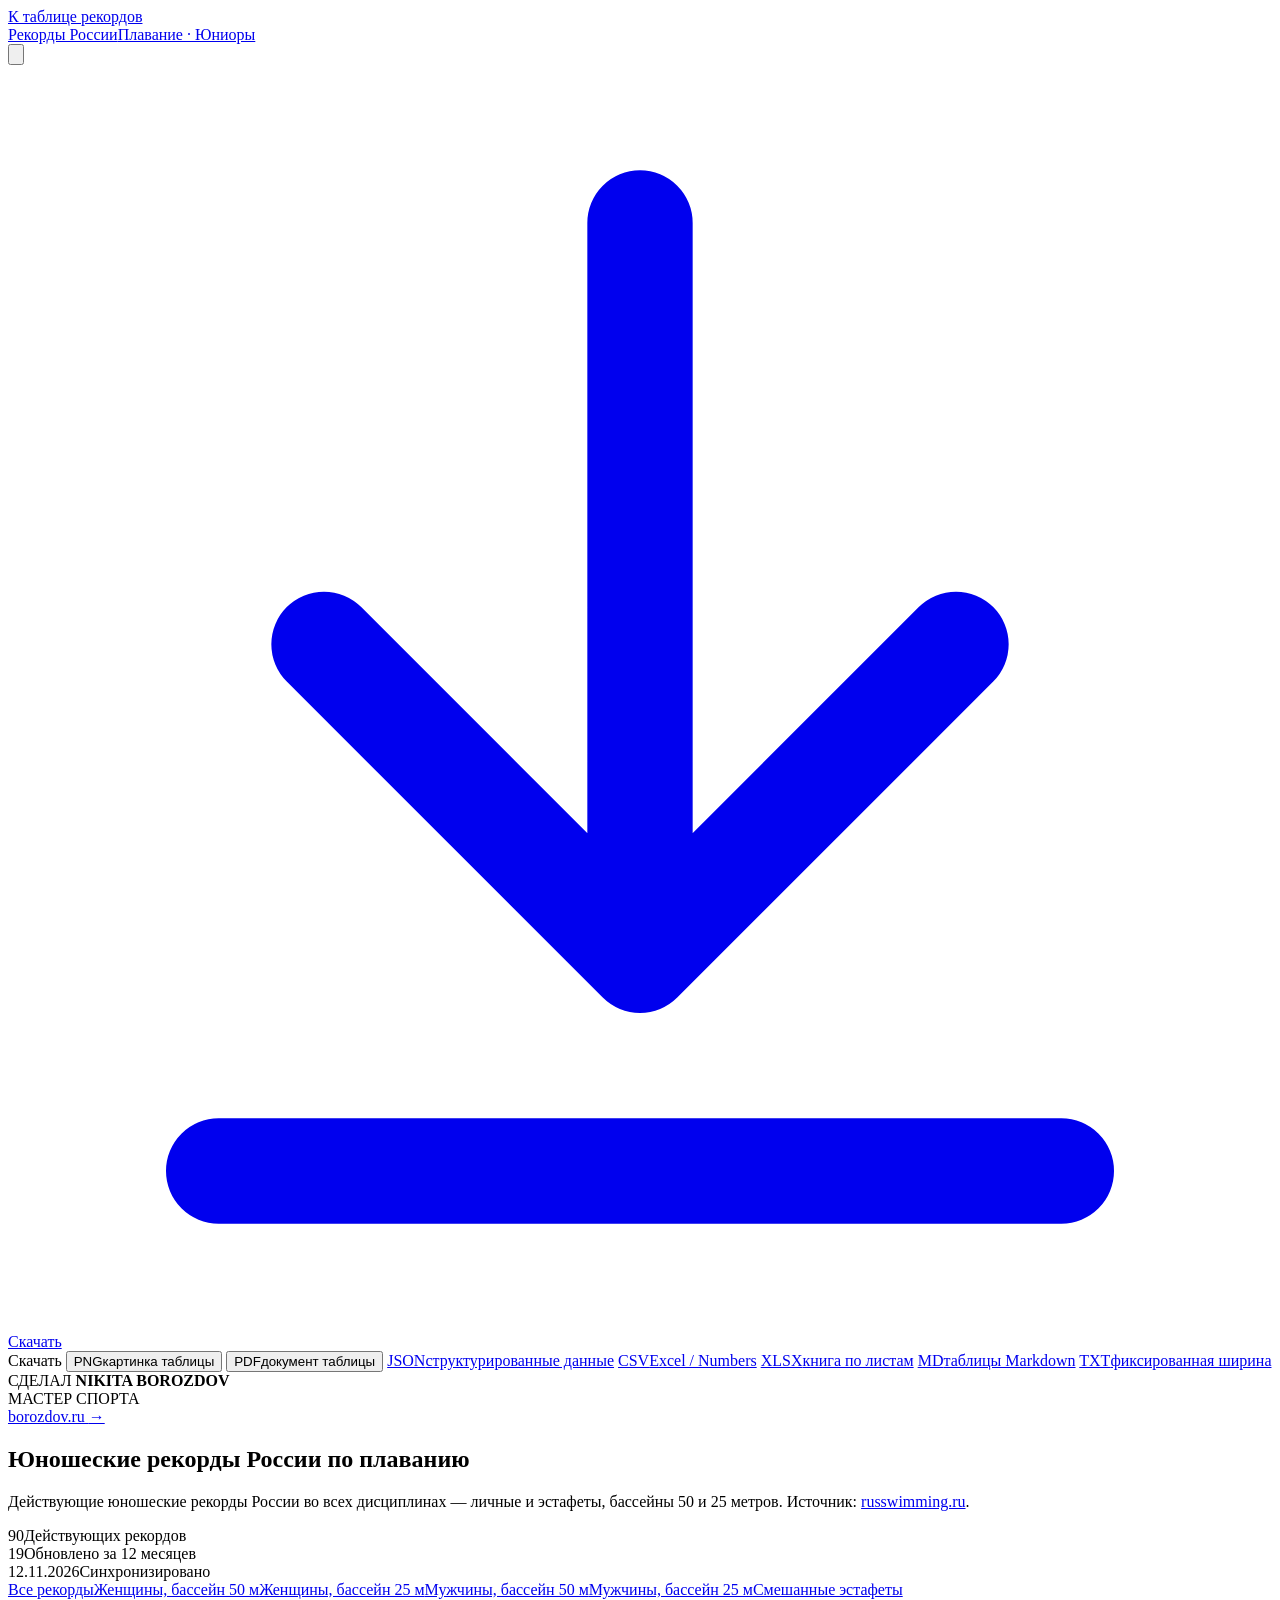
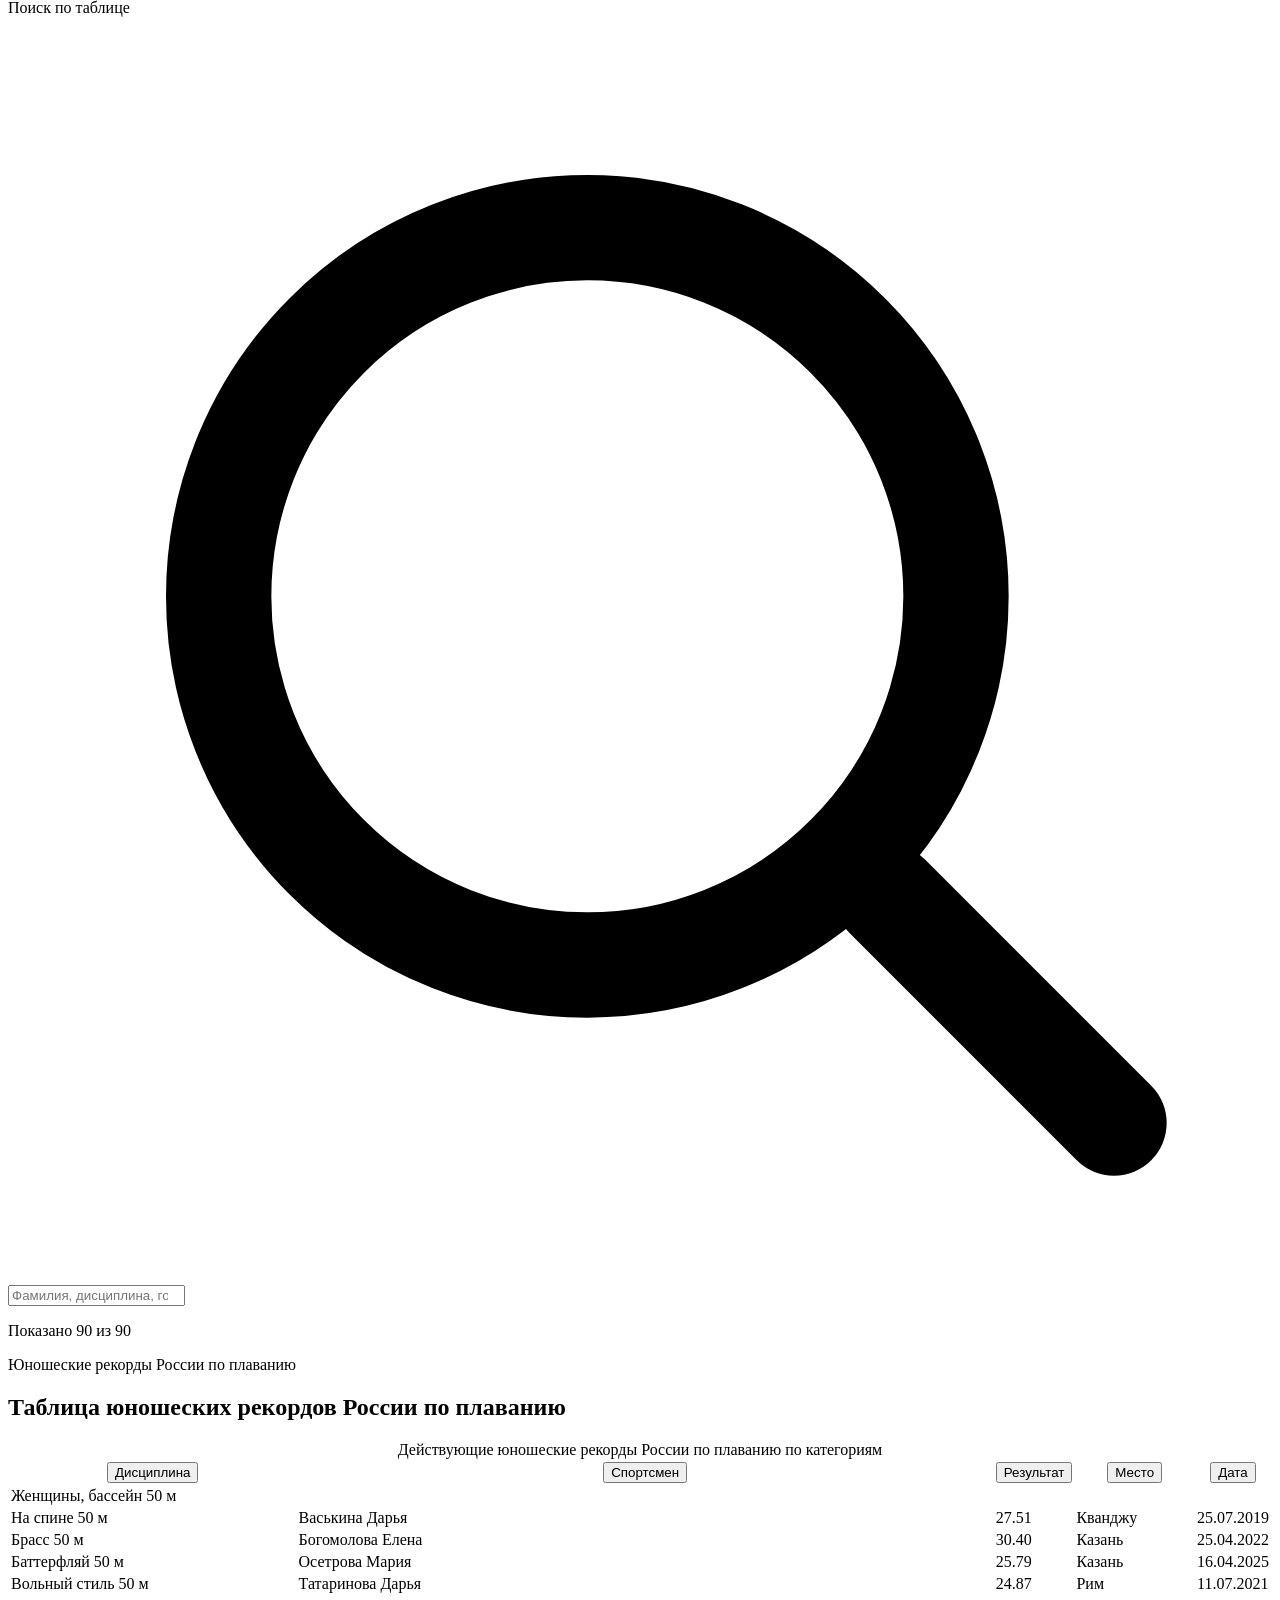
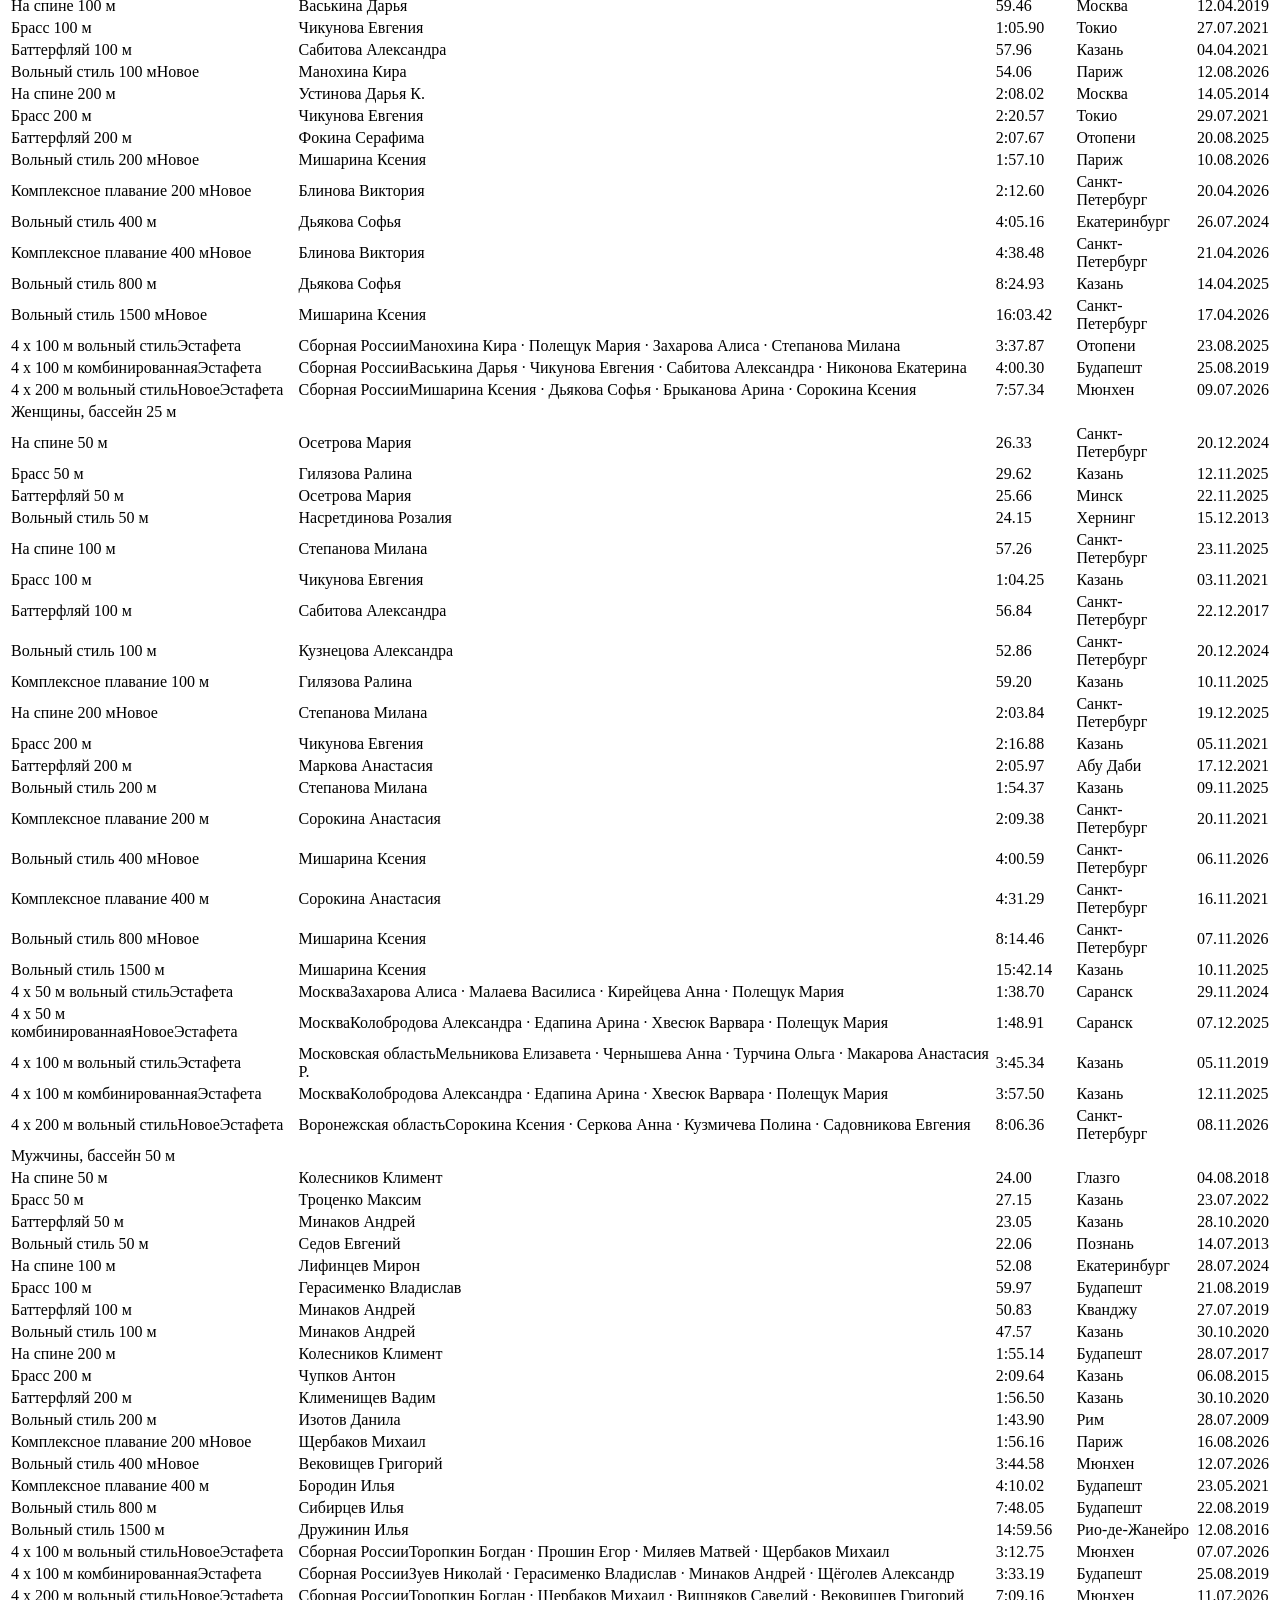
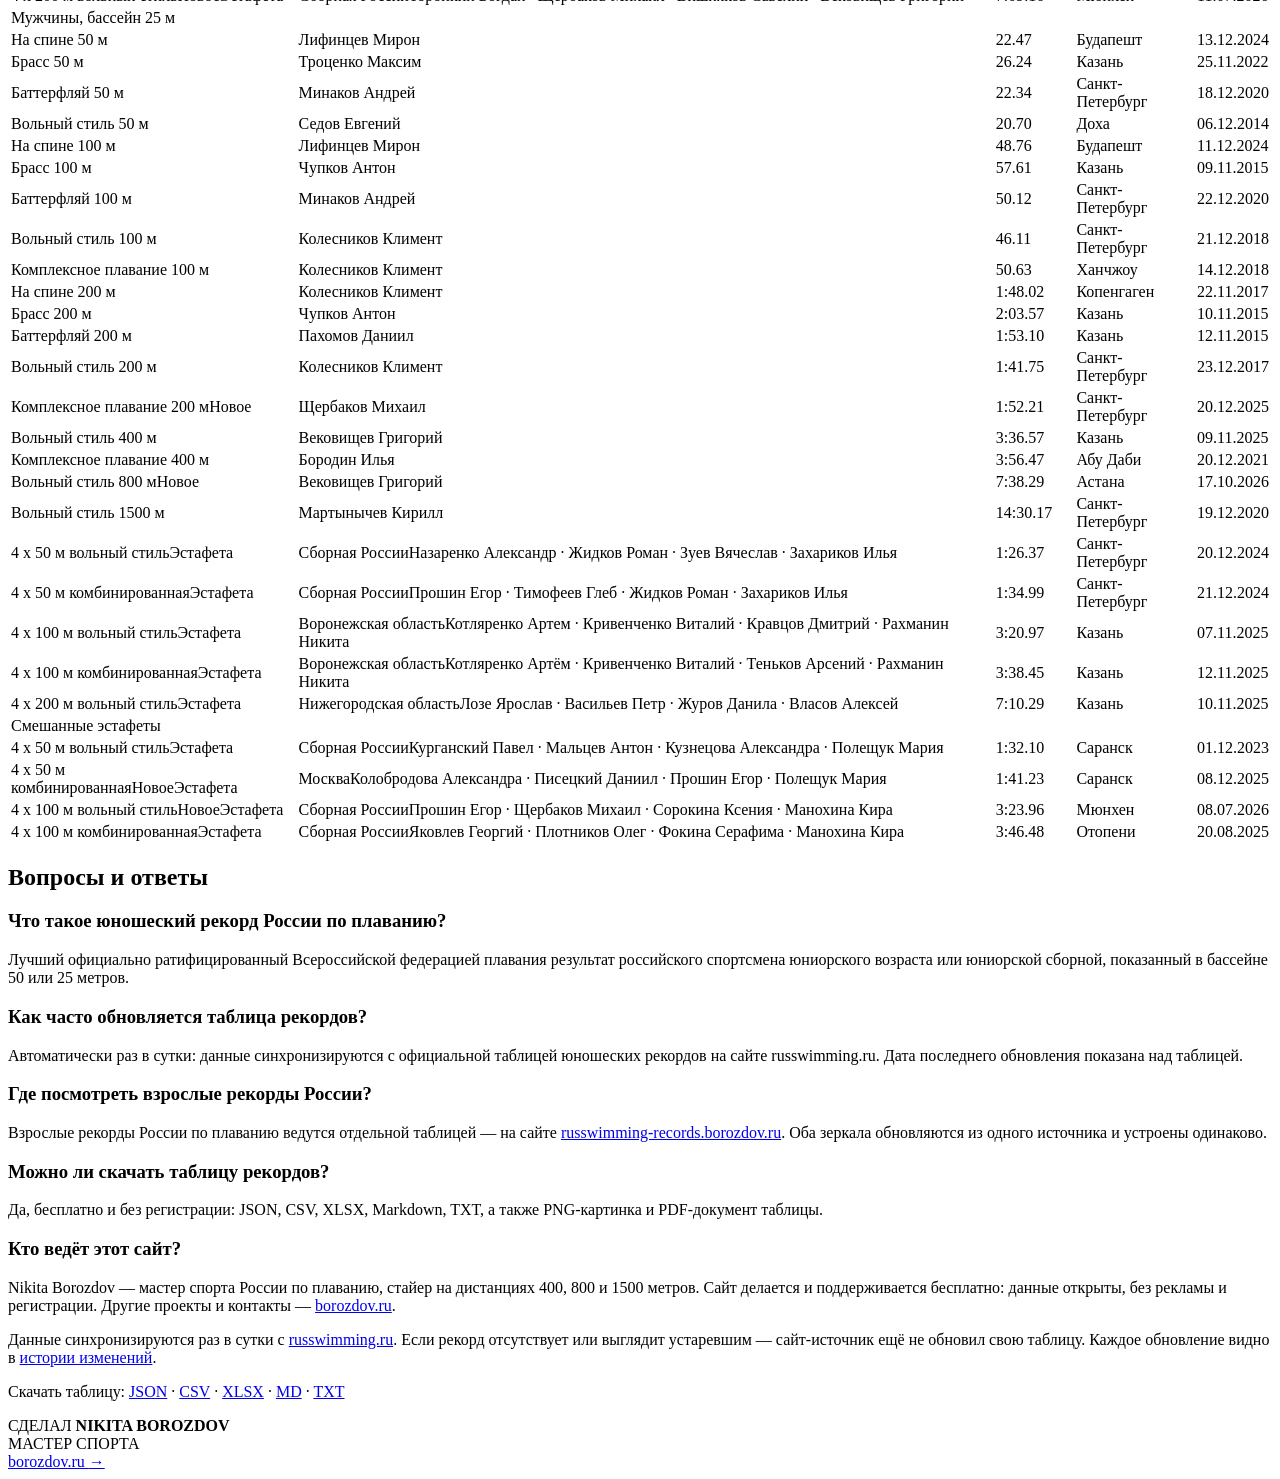
==== commit e298b863: "data: update records 2026-11-24" ====
--- a/public/index.html
+++ b/public/index.html
@@ -189,7 +189,7 @@
     
     <h1>Юношеские рекорды России по плаванию</h1>
     <p class="hero-meta">Действующие юношеские рекорды России во всех дисциплинах — личные и эстафеты, бассейны 50 и 25 метров. Источник: <a href="https://russwimming.ru/records/junior/" rel="noopener" target="_blank">russwimming.ru</a>.</p>
-    <div class="stat-strip"><div class="stat"><span class="stat-value">90</span><span class="label">Действующих рекордов</span></div><div class="stat"><span class="stat-value">20</span><span class="label">Обновлено за 12 месяцев</span></div><div class="stat"><span class="stat-value">12.11.2026</span><span class="label">Синхронизировано</span></div></div>
+    <div class="stat-strip"><div class="stat"><span class="stat-value">90</span><span class="label">Действующих рекордов</span></div><div class="stat"><span class="stat-value">19</span><span class="label">Обновлено за 12 месяцев</span></div><div class="stat"><span class="stat-value">12.11.2026</span><span class="label">Синхронизировано</span></div></div>
   </section>
 
   <nav class="cat-nav" aria-label="Категории рекордов"><a class="cat-link is-current" href="/" aria-current="page">Все рекорды</a><a class="cat-link" href="/women-lcm/">Женщины, бассейн 50 м</a><a class="cat-link" href="/women-scm/">Женщины, бассейн 25 м</a><a class="cat-link" href="/men-lcm/">Мужчины, бассейн 50 м</a><a class="cat-link" href="/men-scm/">Мужчины, бассейн 25 м</a><a class="cat-link" href="/mixed/">Смешанные эстафеты</a></nav>
@@ -210,7 +210,7 @@
 
   <section id="table" tabindex="-1" aria-labelledby="table-h">
     <h2 id="table-h" class="sr-only">Таблица юношеских рекордов России по плаванию</h2>
-    <div class="table-frame"><div class="table-scroll"><table class="records" role="table"><caption class="sr-only">Действующие юношеские рекорды России по плаванию по категориям</caption><thead role="rowgroup"><tr role="row"><th scope="col" role="columnheader" class="col-disc th-sortable" data-key="disc" aria-sort="none"><button type="button" class="th-btn">Дисциплина<span class="sort-ind" aria-hidden="true"></span></button></th><th scope="col" role="columnheader" class="col-athlete th-sortable" data-key="athlete" aria-sort="none"><button type="button" class="th-btn">Спортсмен<span class="sort-ind" aria-hidden="true"></span></button></th><th scope="col" role="columnheader" class="col-result th-sortable" data-key="result" aria-sort="none"><button type="button" class="th-btn">Результат<span class="sort-ind" aria-hidden="true"></span></button></th><th scope="col" role="columnheader" class="col-location th-sortable" data-key="location" aria-sort="none"><button type="button" class="th-btn">Место<span class="sort-ind" aria-hidden="true"></span></button></th><th scope="col" role="columnheader" class="col-date th-sortable" data-key="date" aria-sort="none"><button type="button" class="th-btn">Дата<span class="sort-ind" aria-hidden="true"></span></button></th></tr></thead><tbody role="rowgroup" data-cat="women-lcm" aria-label="Женщины, бассейн 50 м"><tr class="group-row" role="row"><td role="cell" colspan="5"><span class="group-title">Женщины, бассейн 50 м</span></td></tr><tr role="row" data-i="1" data-sex="women" data-pool="lcm" data-stroke="backstroke" data-relay="0" data-date="2019-07-25" data-sec="27.51"><td role="cell" class="col-disc"><span class="disc-name">На спине 50 м</span></td><td role="cell" class="col-athlete">Васькина Дарья</td><td role="cell" class="col-result" data-label="Результат"><span class="result-value">27.51</span></td><td role="cell" class="col-location" data-label="Место">Кванджу</td><td role="cell" class="col-date" data-label="Дата"><time datetime="2019-07-25">25.07.2019</time></td></tr><tr role="row" data-i="2" data-sex="women" data-pool="lcm" data-stroke="breaststroke" data-relay="0" data-date="2022-04-25" data-sec="30.4"><td role="cell" class="col-disc"><span class="disc-name">Брасс 50 м</span></td><td role="cell" class="col-athlete">Богомолова Елена</td><td role="cell" class="col-result" data-label="Результат"><span class="result-value">30.40</span></td><td role="cell" class="col-location" data-label="Место">Казань</td><td role="cell" class="col-date" data-label="Дата"><time datetime="2022-04-25">25.04.2022</time></td></tr><tr role="row" data-i="3" data-sex="women" data-pool="lcm" data-stroke="butterfly" data-relay="0" data-date="2025-04-16" data-sec="25.79"><td role="cell" class="col-disc"><span class="disc-name">Баттерфляй 50 м</span></td><td role="cell" class="col-athlete">Осетрова Мария</td><td role="cell" class="col-result" data-label="Результат"><span class="result-value">25.79</span></td><td role="cell" class="col-location" data-label="Место">Казань</td><td role="cell" class="col-date" data-label="Дата"><time datetime="2025-04-16">16.04.2025</time></td></tr><tr role="row" data-i="4" data-sex="women" data-pool="lcm" data-stroke="freestyle" data-relay="0" data-date="2021-07-11" data-sec="24.87"><td role="cell" class="col-disc"><span class="disc-name">Вольный стиль 50 м</span></td><td role="cell" class="col-athlete">Татаринова Дарья</td><td role="cell" class="col-result" data-label="Результат"><span class="result-value">24.87</span></td><td role="cell" class="col-location" data-label="Место">Рим</td><td role="cell" class="col-date" data-label="Дата"><time datetime="2021-07-11">11.07.2021</time></td></tr><tr role="row" data-i="5" data-sex="women" data-pool="lcm" data-stroke="backstroke" data-relay="0" data-date="2019-04-12" data-sec="59.46"><td role="cell" class="col-disc"><span class="disc-name">На спине 100 м</span></td><td role="cell" class="col-athlete">Васькина Дарья</td><td role="cell" class="col-result" data-label="Результат"><span class="result-value">59.46</span></td><td role="cell" class="col-location" data-label="Место">Москва</td><td role="cell" class="col-date" data-label="Дата"><time datetime="2019-04-12">12.04.2019</time></td></tr><tr role="row" data-i="6" data-sex="women" data-pool="lcm" data-stroke="breaststroke" data-relay="0" data-date="2021-07-27" data-sec="65.9"><td role="cell" class="col-disc"><span class="disc-name">Брасс 100 м</span></td><td role="cell" class="col-athlete">Чикунова Евгения</td><td role="cell" class="col-result" data-label="Результат"><span class="result-value">1:05.90</span></td><td role="cell" class="col-location" data-label="Место">Токио</td><td role="cell" class="col-date" data-label="Дата"><time datetime="2021-07-27">27.07.2021</time></td></tr><tr role="row" data-i="7" data-sex="women" data-pool="lcm" data-stroke="butterfly" data-relay="0" data-date="2021-04-04" data-sec="57.96"><td role="cell" class="col-disc"><span class="disc-name">Баттерфляй 100 м</span></td><td role="cell" class="col-athlete">Сабитова Александра</td><td role="cell" class="col-result" data-label="Результат"><span class="result-value">57.96</span></td><td role="cell" class="col-location" data-label="Место">Казань</td><td role="cell" class="col-date" data-label="Дата"><time datetime="2021-04-04">04.04.2021</time></td></tr><tr role="row" data-i="8" data-sex="women" data-pool="lcm" data-stroke="freestyle" data-relay="0" data-date="2026-08-12" data-sec="54.06"><td role="cell" class="col-disc"><span class="disc-name">Вольный стиль 100 м</span><span class="badge badge-fresh">Новое</span></td><td role="cell" class="col-athlete">Манохина Кира</td><td role="cell" class="col-result" data-label="Результат"><span class="result-value">54.06</span></td><td role="cell" class="col-location" data-label="Место">Париж</td><td role="cell" class="col-date" data-label="Дата"><time datetime="2026-08-12">12.08.2026</time></td></tr><tr role="row" data-i="9" data-sex="women" data-pool="lcm" data-stroke="backstroke" data-relay="0" data-date="2014-05-14" data-sec="128.02"><td role="cell" class="col-disc"><span class="disc-name">На спине 200 м</span></td><td role="cell" class="col-athlete">Устинова Дарья К.</td><td role="cell" class="col-result" data-label="Результат"><span class="result-value">2:08.02</span></td><td role="cell" class="col-location" data-label="Место">Москва</td><td role="cell" class="col-date" data-label="Дата"><time datetime="2014-05-14">14.05.2014</time></td></tr><tr role="row" data-i="10" data-sex="women" data-pool="lcm" data-stroke="breaststroke" data-relay="0" data-date="2021-07-29" data-sec="140.57"><td role="cell" class="col-disc"><span class="disc-name">Брасс 200 м</span></td><td role="cell" class="col-athlete">Чикунова Евгения</td><td role="cell" class="col-result" data-label="Результат"><span class="result-value">2:20.57</span></td><td role="cell" class="col-location" data-label="Место">Токио</td><td role="cell" class="col-date" data-label="Дата"><time datetime="2021-07-29">29.07.2021</time></td></tr><tr role="row" data-i="11" data-sex="women" data-pool="lcm" data-stroke="butterfly" data-relay="0" data-date="2025-08-20" data-sec="127.67"><td role="cell" class="col-disc"><span class="disc-name">Баттерфляй 200 м</span></td><td role="cell" class="col-athlete">Фокина Серафима</td><td role="cell" class="col-result" data-label="Результат"><span class="result-value">2:07.67</span></td><td role="cell" class="col-location" data-label="Место">Отопени</td><td role="cell" class="col-date" data-label="Дата"><time datetime="2025-08-20">20.08.2025</time></td></tr><tr role="row" data-i="12" data-sex="women" data-pool="lcm" data-stroke="freestyle" data-relay="0" data-date="2026-08-10" data-sec="117.1"><td role="cell" class="col-disc"><span class="disc-name">Вольный стиль 200 м</span><span class="badge badge-fresh">Новое</span></td><td role="cell" class="col-athlete">Мишарина Ксения</td><td role="cell" class="col-result" data-label="Результат"><span class="result-value">1:57.10</span></td><td role="cell" class="col-location" data-label="Место">Париж</td><td role="cell" class="col-date" data-label="Дата"><time datetime="2026-08-10">10.08.2026</time></td></tr><tr role="row" data-i="13" data-sex="women" data-pool="lcm" data-stroke="im" data-relay="0" data-date="2026-04-20" data-sec="132.6"><td role="cell" class="col-disc"><span class="disc-name">Комплексное плавание 200 м</span><span class="badge badge-fresh">Новое</span></td><td role="cell" class="col-athlete">Блинова Виктория</td><td role="cell" class="col-result" data-label="Результат"><span class="result-value">2:12.60</span></td><td role="cell" class="col-location" data-label="Место">Санкт-Петербург</td><td role="cell" class="col-date" data-label="Дата"><time datetime="2026-04-20">20.04.2026</time></td></tr><tr role="row" data-i="14" data-sex="women" data-pool="lcm" data-stroke="freestyle" data-relay="0" data-date="2024-07-26" data-sec="245.16"><td role="cell" class="col-disc"><span class="disc-name">Вольный стиль 400 м</span></td><td role="cell" class="col-athlete">Дьякова Софья</td><td role="cell" class="col-result" data-label="Результат"><span class="result-value">4:05.16</span></td><td role="cell" class="col-location" data-label="Место">Екатеринбург</td><td role="cell" class="col-date" data-label="Дата"><time datetime="2024-07-26">26.07.2024</time></td></tr><tr role="row" data-i="15" data-sex="women" data-pool="lcm" data-stroke="im" data-relay="0" data-date="2026-04-21" data-sec="278.48"><td role="cell" class="col-disc"><span class="disc-name">Комплексное плавание 400 м</span><span class="badge badge-fresh">Новое</span></td><td role="cell" class="col-athlete">Блинова Виктория</td><td role="cell" class="col-result" data-label="Результат"><span class="result-value">4:38.48</span></td><td role="cell" class="col-location" data-label="Место">Санкт-Петербург</td><td role="cell" class="col-date" data-label="Дата"><time datetime="2026-04-21">21.04.2026</time></td></tr><tr role="row" data-i="16" data-sex="women" data-pool="lcm" data-stroke="freestyle" data-relay="0" data-date="2025-04-14" data-sec="504.93"><td role="cell" class="col-disc"><span class="disc-name">Вольный стиль 800 м</span></td><td role="cell" class="col-athlete">Дьякова Софья</td><td role="cell" class="col-result" data-label="Результат"><span class="result-value">8:24.93</span></td><td role="cell" class="col-location" data-label="Место">Казань</td><td role="cell" class="col-date" data-label="Дата"><time datetime="2025-04-14">14.04.2025</time></td></tr><tr role="row" data-i="17" data-sex="women" data-pool="lcm" data-stroke="freestyle" data-relay="0" data-date="2026-04-17" data-sec="963.42"><td role="cell" class="col-disc"><span class="disc-name">Вольный стиль 1500 м</span><span class="badge badge-fresh">Новое</span></td><td role="cell" class="col-athlete">Мишарина Ксения</td><td role="cell" class="col-result" data-label="Результат"><span class="result-value">16:03.42</span></td><td role="cell" class="col-location" data-label="Место">Санкт-Петербург</td><td role="cell" class="col-date" data-label="Дата"><time datetime="2026-04-17">17.04.2026</time></td></tr><tr role="row" data-i="18" data-sex="women" data-pool="lcm" data-stroke="freestyle" data-relay="1" data-date="2025-08-23" data-sec="217.87"><td role="cell" class="col-disc"><span class="disc-name">4 х 100 м вольный стиль</span><span class="badge badge-relay">Эстафета</span></td><td role="cell" class="col-athlete">Сборная России<span class="roster">Манохина Кира · Полещук Мария · Захарова Алиса · Степанова Милана</span></td><td role="cell" class="col-result" data-label="Результат"><span class="result-value">3:37.87</span></td><td role="cell" class="col-location" data-label="Место">Отопени</td><td role="cell" class="col-date" data-label="Дата"><time datetime="2025-08-23">23.08.2025</time></td></tr><tr role="row" data-i="19" data-sex="women" data-pool="lcm" data-stroke="medley_relay" data-relay="1" data-date="2019-08-25" data-sec="240.3"><td role="cell" class="col-disc"><span class="disc-name">4 х 100 м комбинированная</span><span class="badge badge-relay">Эстафета</span></td><td role="cell" class="col-athlete">Сборная России<span class="roster">Васькина Дарья · Чикунова Евгения · Сабитова Александра · Никонова Екатерина</span></td><td role="cell" class="col-result" data-label="Результат"><span class="result-value">4:00.30</span></td><td role="cell" class="col-location" data-label="Место">Будапешт</td><td role="cell" class="col-date" data-label="Дата"><time datetime="2019-08-25">25.08.2019</time></td></tr><tr role="row" data-i="20" data-sex="women" data-pool="lcm" data-stroke="freestyle" data-relay="1" data-date="2026-07-09" data-sec="477.34000000000003"><td role="cell" class="col-disc"><span class="disc-name">4 х 200 м вольный стиль</span><span class="badge badge-fresh">Новое</span><span class="badge badge-relay">Эстафета</span></td><td role="cell" class="col-athlete">Сборная России<span class="roster">Мишарина Ксения · Дьякова Софья · Брыканова Арина · Сорокина Ксения</span></td><td role="cell" class="col-result" data-label="Результат"><span class="result-value">7:57.34</span></td><td role="cell" class="col-location" data-label="Место">Мюнхен</td><td role="cell" class="col-date" data-label="Дата"><time datetime="2026-07-09">09.07.2026</time></td></tr></tbody><tbody role="rowgroup" data-cat="women-scm" aria-label="Женщины, бассейн 25 м"><tr class="group-row" role="row"><td role="cell" colspan="5"><span class="group-title">Женщины, бассейн 25 м</span></td></tr><tr role="row" data-i="21" data-sex="women" data-pool="scm" data-stroke="backstroke" data-relay="0" data-date="2024-12-20" data-sec="26.33"><td role="cell" class="col-disc"><span class="disc-name">На спине 50 м</span></td><td role="cell" class="col-athlete">Осетрова Мария</td><td role="cell" class="col-result" data-label="Результат"><span class="result-value">26.33</span></td><td role="cell" class="col-location" data-label="Место">Санкт-Петербург</td><td role="cell" class="col-date" data-label="Дата"><time datetime="2024-12-20">20.12.2024</time></td></tr><tr role="row" data-i="22" data-sex="women" data-pool="scm" data-stroke="breaststroke" data-relay="0" data-date="2025-11-12" data-sec="29.62"><td role="cell" class="col-disc"><span class="disc-name">Брасс 50 м</span></td><td role="cell" class="col-athlete">Гилязова Ралина</td><td role="cell" class="col-result" data-label="Результат"><span class="result-value">29.62</span></td><td role="cell" class="col-location" data-label="Место">Казань</td><td role="cell" class="col-date" data-label="Дата"><time datetime="2025-11-12">12.11.2025</time></td></tr><tr role="row" data-i="23" data-sex="women" data-pool="scm" data-stroke="butterfly" data-relay="0" data-date="2025-11-22" data-sec="25.66"><td role="cell" class="col-disc"><span class="disc-name">Баттерфляй 50 м</span></td><td role="cell" class="col-athlete">Осетрова Мария</td><td role="cell" class="col-result" data-label="Результат"><span class="result-value">25.66</span></td><td role="cell" class="col-location" data-label="Место">Минск</td><td role="cell" class="col-date" data-label="Дата"><time datetime="2025-11-22">22.11.2025</time></td></tr><tr role="row" data-i="24" data-sex="women" data-pool="scm" data-stroke="freestyle" data-relay="0" data-date="2013-12-15" data-sec="24.15"><td role="cell" class="col-disc"><span class="disc-name">Вольный стиль 50 м</span></td><td role="cell" class="col-athlete">Насретдинова Розалия</td><td role="cell" class="col-result" data-label="Результат"><span class="result-value">24.15</span></td><td role="cell" class="col-location" data-label="Место">Хернинг</td><td role="cell" class="col-date" data-label="Дата"><time datetime="2013-12-15">15.12.2013</time></td></tr><tr role="row" data-i="25" data-sex="women" data-pool="scm" data-stroke="backstroke" data-relay="0" data-date="2025-11-23" data-sec="57.26"><td role="cell" class="col-disc"><span class="disc-name">На спине 100 м</span><span class="badge badge-fresh">Новое</span></td><td role="cell" class="col-athlete">Степанова Милана</td><td role="cell" class="col-result" data-label="Результат"><span class="result-value">57.26</span></td><td role="cell" class="col-location" data-label="Место">Санкт-Петербург</td><td role="cell" class="col-date" data-label="Дата"><time datetime="2025-11-23">23.11.2025</time></td></tr><tr role="row" data-i="26" data-sex="women" data-pool="scm" data-stroke="breaststroke" data-relay="0" data-date="2021-11-03" data-sec="64.25"><td role="cell" class="col-disc"><span class="disc-name">Брасс 100 м</span></td><td role="cell" class="col-athlete">Чикунова Евгения</td><td role="cell" class="col-result" data-label="Результат"><span class="result-value">1:04.25</span></td><td role="cell" class="col-location" data-label="Место">Казань</td><td role="cell" class="col-date" data-label="Дата"><time datetime="2021-11-03">03.11.2021</time></td></tr><tr role="row" data-i="27" data-sex="women" data-pool="scm" data-stroke="butterfly" data-relay="0" data-date="2017-12-22" data-sec="56.84"><td role="cell" class="col-disc"><span class="disc-name">Баттерфляй 100 м</span></td><td role="cell" class="col-athlete">Сабитова Александра</td><td role="cell" class="col-result" data-label="Результат"><span class="result-value">56.84</span></td><td role="cell" class="col-location" data-label="Место">Санкт-Петербург</td><td role="cell" class="col-date" data-label="Дата"><time datetime="2017-12-22">22.12.2017</time></td></tr><tr role="row" data-i="28" data-sex="women" data-pool="scm" data-stroke="freestyle" data-relay="0" data-date="2024-12-20" data-sec="52.86"><td role="cell" class="col-disc"><span class="disc-name">Вольный стиль 100 м</span></td><td role="cell" class="col-athlete">Кузнецова Александра</td><td role="cell" class="col-result" data-label="Результат"><span class="result-value">52.86</span></td><td role="cell" class="col-location" data-label="Место">Санкт-Петербург</td><td role="cell" class="col-date" data-label="Дата"><time datetime="2024-12-20">20.12.2024</time></td></tr><tr role="row" data-i="29" data-sex="women" data-pool="scm" data-stroke="im" data-relay="0" data-date="2025-11-10" data-sec="59.2"><td role="cell" class="col-disc"><span class="disc-name">Комплексное плавание 100 м</span></td><td role="cell" class="col-athlete">Гилязова Ралина</td><td role="cell" class="col-result" data-label="Результат"><span class="result-value">59.20</span></td><td role="cell" class="col-location" data-label="Место">Казань</td><td role="cell" class="col-date" data-label="Дата"><time datetime="2025-11-10">10.11.2025</time></td></tr><tr role="row" data-i="30" data-sex="women" data-pool="scm" data-stroke="backstroke" data-relay="0" data-date="2025-12-19" data-sec="123.84"><td role="cell" class="col-disc"><span class="disc-name">На спине 200 м</span><span class="badge badge-fresh">Новое</span></td><td role="cell" class="col-athlete">Степанова Милана</td><td role="cell" class="col-result" data-label="Результат"><span class="result-value">2:03.84</span></td><td role="cell" class="col-location" data-label="Место">Санкт-Петербург</td><td role="cell" class="col-date" data-label="Дата"><time datetime="2025-12-19">19.12.2025</time></td></tr><tr role="row" data-i="31" data-sex="women" data-pool="scm" data-stroke="breaststroke" data-relay="0" data-date="2021-11-05" data-sec="136.88"><td role="cell" class="col-disc"><span class="disc-name">Брасс 200 м</span></td><td role="cell" class="col-athlete">Чикунова Евгения</td><td role="cell" class="col-result" data-label="Результат"><span class="result-value">2:16.88</span></td><td role="cell" class="col-location" data-label="Место">Казань</td><td role="cell" class="col-date" data-label="Дата"><time datetime="2021-11-05">05.11.2021</time></td></tr><tr role="row" data-i="32" data-sex="women" data-pool="scm" data-stroke="butterfly" data-relay="0" data-date="2021-12-17" data-sec="125.97"><td role="cell" class="col-disc"><span class="disc-name">Баттерфляй 200 м</span></td><td role="cell" class="col-athlete">Маркова Анастасия</td><td role="cell" class="col-result" data-label="Результат"><span class="result-value">2:05.97</span></td><td role="cell" class="col-location" data-label="Место">Абу Даби</td><td role="cell" class="col-date" data-label="Дата"><time datetime="2021-12-17">17.12.2021</time></td></tr><tr role="row" data-i="33" data-sex="women" data-pool="scm" data-stroke="freestyle" data-relay="0" data-date="2025-11-09" data-sec="114.37"><td role="cell" class="col-disc"><span class="disc-name">Вольный стиль 200 м</span></td><td role="cell" class="col-athlete">Степанова Милана</td><td role="cell" class="col-result" data-label="Результат"><span class="result-value">1:54.37</span></td><td role="cell" class="col-location" data-label="Место">Казань</td><td role="cell" class="col-date" data-label="Дата"><time datetime="2025-11-09">09.11.2025</time></td></tr><tr role="row" data-i="34" data-sex="women" data-pool="scm" data-stroke="im" data-relay="0" data-date="2021-11-20" data-sec="129.38"><td role="cell" class="col-disc"><span class="disc-name">Комплексное плавание 200 м</span></td><td role="cell" class="col-athlete">Сорокина Анастасия</td><td role="cell" class="col-result" data-label="Результат"><span class="result-value">2:09.38</span></td><td role="cell" class="col-location" data-label="Место">Санкт-Петербург</td><td role="cell" class="col-date" data-label="Дата"><time datetime="2021-11-20">20.11.2021</time></td></tr><tr role="row" data-i="35" data-sex="women" data-pool="scm" data-stroke="freestyle" data-relay="0" data-date="2026-11-06" data-sec="240.59"><td role="cell" class="col-disc"><span class="disc-name">Вольный стиль 400 м</span><span class="badge badge-fresh">Новое</span></td><td role="cell" class="col-athlete">Мишарина Ксения</td><td role="cell" class="col-result" data-label="Результат"><span class="result-value">4:00.59</span></td><td role="cell" class="col-location" data-label="Место">Санкт-Петербург</td><td role="cell" class="col-date" data-label="Дата"><time datetime="2026-11-06">06.11.2026</time></td></tr><tr role="row" data-i="36" data-sex="women" data-pool="scm" data-stroke="im" data-relay="0" data-date="2021-11-16" data-sec="271.29"><td role="cell" class="col-disc"><span class="disc-name">Комплексное плавание 400 м</span></td><td role="cell" class="col-athlete">Сорокина Анастасия</td><td role="cell" class="col-result" data-label="Результат"><span class="result-value">4:31.29</span></td><td role="cell" class="col-location" data-label="Место">Санкт-Петербург</td><td role="cell" class="col-date" data-label="Дата"><time datetime="2021-11-16">16.11.2021</time></td></tr><tr role="row" data-i="37" data-sex="women" data-pool="scm" data-stroke="freestyle" data-relay="0" data-date="2026-11-07" data-sec="494.46"><td role="cell" class="col-disc"><span class="disc-name">Вольный стиль 800 м</span><span class="badge badge-fresh">Новое</span></td><td role="cell" class="col-athlete">Мишарина Ксения</td><td role="cell" class="col-result" data-label="Результат"><span class="result-value">8:14.46</span></td><td role="cell" class="col-location" data-label="Место">Санкт-Петербург</td><td role="cell" class="col-date" data-label="Дата"><time datetime="2026-11-07">07.11.2026</time></td></tr><tr role="row" data-i="38" data-sex="women" data-pool="scm" data-stroke="freestyle" data-relay="0" data-date="2025-11-10" data-sec="942.14"><td role="cell" class="col-disc"><span class="disc-name">Вольный стиль 1500 м</span></td><td role="cell" class="col-athlete">Мишарина Ксения</td><td role="cell" class="col-result" data-label="Результат"><span class="result-value">15:42.14</span></td><td role="cell" class="col-location" data-label="Место">Казань</td><td role="cell" class="col-date" data-label="Дата"><time datetime="2025-11-10">10.11.2025</time></td></tr><tr role="row" data-i="39" data-sex="women" data-pool="scm" data-stroke="freestyle" data-relay="1" data-date="2024-11-29" data-sec="98.7"><td role="cell" class="col-disc"><span class="disc-name">4 х 50 м вольный стиль</span><span class="badge badge-relay">Эстафета</span></td><td role="cell" class="col-athlete">Москва<span class="roster">Захарова Алиса · Малаева Василиса · Кирейцева Анна · Полещук Мария</span></td><td role="cell" class="col-result" data-label="Результат"><span class="result-value">1:38.70</span></td><td role="cell" class="col-location" data-label="Место">Саранск</td><td role="cell" class="col-date" data-label="Дата"><time datetime="2024-11-29">29.11.2024</time></td></tr><tr role="row" data-i="40" data-sex="women" data-pool="scm" data-stroke="medley_relay" data-relay="1" data-date="2025-12-07" data-sec="108.91"><td role="cell" class="col-disc"><span class="disc-name">4 х 50 м комбинированная</span><span class="badge badge-fresh">Новое</span><span class="badge badge-relay">Эстафета</span></td><td role="cell" class="col-athlete">Москва<span class="roster">Колобродова Александра · Едапина Арина · Хвесюк Варвара · Полещук Мария</span></td><td role="cell" class="col-result" data-label="Результат"><span class="result-value">1:48.91</span></td><td role="cell" class="col-location" data-label="Место">Саранск</td><td role="cell" class="col-date" data-label="Дата"><time datetime="2025-12-07">07.12.2025</time></td></tr><tr role="row" data-i="41" data-sex="women" data-pool="scm" data-stroke="freestyle" data-relay="1" data-date="2019-11-05" data-sec="225.34"><td role="cell" class="col-disc"><span class="disc-name">4 х 100 м вольный стиль</span><span class="badge badge-relay">Эстафета</span></td><td role="cell" class="col-athlete">Московская область<span class="roster">Мельникова Елизавета · Чернышева Анна · Турчина Ольга · Макарова Анастасия Р.</span></td><td role="cell" class="col-result" data-label="Результат"><span class="result-value">3:45.34</span></td><td role="cell" class="col-location" data-label="Место">Казань</td><td role="cell" class="col-date" data-label="Дата"><time datetime="2019-11-05">05.11.2019</time></td></tr><tr role="row" data-i="42" data-sex="women" data-pool="scm" data-stroke="medley_relay" data-relay="1" data-date="2025-11-12" data-sec="237.5"><td role="cell" class="col-disc"><span class="disc-name">4 х 100 м комбинированная</span><span class="badge badge-relay">Эстафета</span></td><td role="cell" class="col-athlete">Москва<span class="roster">Колобродова Александра · Едапина Арина · Хвесюк Варвара · Полещук Мария</span></td><td role="cell" class="col-result" data-label="Результат"><span class="result-value">3:57.50</span></td><td role="cell" class="col-location" data-label="Место">Казань</td><td role="cell" class="col-date" data-label="Дата"><time datetime="2025-11-12">12.11.2025</time></td></tr><tr role="row" data-i="43" data-sex="women" data-pool="scm" data-stroke="freestyle" data-relay="1" data-date="2026-11-08" data-sec="486.36"><td role="cell" class="col-disc"><span class="disc-name">4 х 200 м вольный стиль</span><span class="badge badge-fresh">Новое</span><span class="badge badge-relay">Эстафета</span></td><td role="cell" class="col-athlete">Воронежская область<span class="roster">Сорокина Ксения · Серкова Анна · Кузмичева Полина · Садовникова Евгения</span></td><td role="cell" class="col-result" data-label="Результат"><span class="result-value">8:06.36</span></td><td role="cell" class="col-location" data-label="Место">Санкт-Петербург</td><td role="cell" class="col-date" data-label="Дата"><time datetime="2026-11-08">08.11.2026</time></td></tr></tbody><tbody role="rowgroup" data-cat="men-lcm" aria-label="Мужчины, бассейн 50 м"><tr class="group-row" role="row"><td role="cell" colspan="5"><span class="group-title">Мужчины, бассейн 50 м</span></td></tr><tr role="row" data-i="44" data-sex="men" data-pool="lcm" data-stroke="backstroke" data-relay="0" data-date="2018-08-04" data-sec="24.0"><td role="cell" class="col-disc"><span class="disc-name">На спине 50 м</span></td><td role="cell" class="col-athlete">Колесников Климент</td><td role="cell" class="col-result" data-label="Результат"><span class="result-value">24.00</span></td><td role="cell" class="col-location" data-label="Место">Глазго</td><td role="cell" class="col-date" data-label="Дата"><time datetime="2018-08-04">04.08.2018</time></td></tr><tr role="row" data-i="45" data-sex="men" data-pool="lcm" data-stroke="breaststroke" data-relay="0" data-date="2022-07-23" data-sec="27.15"><td role="cell" class="col-disc"><span class="disc-name">Брасс 50 м</span></td><td role="cell" class="col-athlete">Троценко Максим</td><td role="cell" class="col-result" data-label="Результат"><span class="result-value">27.15</span></td><td role="cell" class="col-location" data-label="Место">Казань</td><td role="cell" class="col-date" data-label="Дата"><time datetime="2022-07-23">23.07.2022</time></td></tr><tr role="row" data-i="46" data-sex="men" data-pool="lcm" data-stroke="butterfly" data-relay="0" data-date="2020-10-28" data-sec="23.05"><td role="cell" class="col-disc"><span class="disc-name">Баттерфляй 50 м</span></td><td role="cell" class="col-athlete">Минаков Андрей</td><td role="cell" class="col-result" data-label="Результат"><span class="result-value">23.05</span></td><td role="cell" class="col-location" data-label="Место">Казань</td><td role="cell" class="col-date" data-label="Дата"><time datetime="2020-10-28">28.10.2020</time></td></tr><tr role="row" data-i="47" data-sex="men" data-pool="lcm" data-stroke="freestyle" data-relay="0" data-date="2013-07-14" data-sec="22.06"><td role="cell" class="col-disc"><span class="disc-name">Вольный стиль 50 м</span></td><td role="cell" class="col-athlete">Седов Евгений</td><td role="cell" class="col-result" data-label="Результат"><span class="result-value">22.06</span></td><td role="cell" class="col-location" data-label="Место">Познань</td><td role="cell" class="col-date" data-label="Дата"><time datetime="2013-07-14">14.07.2013</time></td></tr><tr role="row" data-i="48" data-sex="men" data-pool="lcm" data-stroke="backstroke" data-relay="0" data-date="2024-07-28" data-sec="52.08"><td role="cell" class="col-disc"><span class="disc-name">На спине 100 м</span></td><td role="cell" class="col-athlete">Лифинцев Мирон</td><td role="cell" class="col-result" data-label="Результат"><span class="result-value">52.08</span></td><td role="cell" class="col-location" data-label="Место">Екатеринбург</td><td role="cell" class="col-date" data-label="Дата"><time datetime="2024-07-28">28.07.2024</time></td></tr><tr role="row" data-i="49" data-sex="men" data-pool="lcm" data-stroke="breaststroke" data-relay="0" data-date="2019-08-21" data-sec="59.97"><td role="cell" class="col-disc"><span class="disc-name">Брасс 100 м</span></td><td role="cell" class="col-athlete">Герасименко Владислав</td><td role="cell" class="col-result" data-label="Результат"><span class="result-value">59.97</span></td><td role="cell" class="col-location" data-label="Место">Будапешт</td><td role="cell" class="col-date" data-label="Дата"><time datetime="2019-08-21">21.08.2019</time></td></tr><tr role="row" data-i="50" data-sex="men" data-pool="lcm" data-stroke="butterfly" data-relay="0" data-date="2019-07-27" data-sec="50.83"><td role="cell" class="col-disc"><span class="disc-name">Баттерфляй 100 м</span></td><td role="cell" class="col-athlete">Минаков Андрей</td><td role="cell" class="col-result" data-label="Результат"><span class="result-value">50.83</span></td><td role="cell" class="col-location" data-label="Место">Кванджу</td><td role="cell" class="col-date" data-label="Дата"><time datetime="2019-07-27">27.07.2019</time></td></tr><tr role="row" data-i="51" data-sex="men" data-pool="lcm" data-stroke="freestyle" data-relay="0" data-date="2020-10-30" data-sec="47.57"><td role="cell" class="col-disc"><span class="disc-name">Вольный стиль 100 м</span></td><td role="cell" class="col-athlete">Минаков Андрей</td><td role="cell" class="col-result" data-label="Результат"><span class="result-value">47.57</span></td><td role="cell" class="col-location" data-label="Место">Казань</td><td role="cell" class="col-date" data-label="Дата"><time datetime="2020-10-30">30.10.2020</time></td></tr><tr role="row" data-i="52" data-sex="men" data-pool="lcm" data-stroke="backstroke" data-relay="0" data-date="2017-07-28" data-sec="115.14"><td role="cell" class="col-disc"><span class="disc-name">На спине 200 м</span></td><td role="cell" class="col-athlete">Колесников Климент</td><td role="cell" class="col-result" data-label="Результат"><span class="result-value">1:55.14</span></td><td role="cell" class="col-location" data-label="Место">Будапешт</td><td role="cell" class="col-date" data-label="Дата"><time datetime="2017-07-28">28.07.2017</time></td></tr><tr role="row" data-i="53" data-sex="men" data-pool="lcm" data-stroke="breaststroke" data-relay="0" data-date="2015-08-06" data-sec="129.64"><td role="cell" class="col-disc"><span class="disc-name">Брасс 200 м</span></td><td role="cell" class="col-athlete">Чупков Антон</td><td role="cell" class="col-result" data-label="Результат"><span class="result-value">2:09.64</span></td><td role="cell" class="col-location" data-label="Место">Казань</td><td role="cell" class="col-date" data-label="Дата"><time datetime="2015-08-06">06.08.2015</time></td></tr><tr role="row" data-i="54" data-sex="men" data-pool="lcm" data-stroke="butterfly" data-relay="0" data-date="2020-10-30" data-sec="116.5"><td role="cell" class="col-disc"><span class="disc-name">Баттерфляй 200 м</span></td><td role="cell" class="col-athlete">Клименищев Вадим</td><td role="cell" class="col-result" data-label="Результат"><span class="result-value">1:56.50</span></td><td role="cell" class="col-location" data-label="Место">Казань</td><td role="cell" class="col-date" data-label="Дата"><time datetime="2020-10-30">30.10.2020</time></td></tr><tr role="row" data-i="55" data-sex="men" data-pool="lcm" data-stroke="freestyle" data-relay="0" data-date="2009-07-28" data-sec="103.9"><td role="cell" class="col-disc"><span class="disc-name">Вольный стиль 200 м</span></td><td role="cell" class="col-athlete">Изотов Данила</td><td role="cell" class="col-result" data-label="Результат"><span class="result-value">1:43.90</span></td><td role="cell" class="col-location" data-label="Место">Рим</td><td role="cell" class="col-date" data-label="Дата"><time datetime="2009-07-28">28.07.2009</time></td></tr><tr role="row" data-i="56" data-sex="men" data-pool="lcm" data-stroke="im" data-relay="0" data-date="2026-08-16" data-sec="116.16"><td role="cell" class="col-disc"><span class="disc-name">Комплексное плавание 200 м</span><span class="badge badge-fresh">Новое</span></td><td role="cell" class="col-athlete">Щербаков Михаил</td><td role="cell" class="col-result" data-label="Результат"><span class="result-value">1:56.16</span></td><td role="cell" class="col-location" data-label="Место">Париж</td><td role="cell" class="col-date" data-label="Дата"><time datetime="2026-08-16">16.08.2026</time></td></tr><tr role="row" data-i="57" data-sex="men" data-pool="lcm" data-stroke="freestyle" data-relay="0" data-date="2026-07-12" data-sec="224.57999999999998"><td role="cell" class="col-disc"><span class="disc-name">Вольный стиль 400 м</span><span class="badge badge-fresh">Новое</span></td><td role="cell" class="col-athlete">Вековищев Григорий</td><td role="cell" class="col-result" data-label="Результат"><span class="result-value">3:44.58</span></td><td role="cell" class="col-location" data-label="Место">Мюнхен</td><td role="cell" class="col-date" data-label="Дата"><time datetime="2026-07-12">12.07.2026</time></td></tr><tr role="row" data-i="58" data-sex="men" data-pool="lcm" data-stroke="im" data-relay="0" data-date="2021-05-23" data-sec="250.02"><td role="cell" class="col-disc"><span class="disc-name">Комплексное плавание 400 м</span></td><td role="cell" class="col-athlete">Бородин Илья</td><td role="cell" class="col-result" data-label="Результат"><span class="result-value">4:10.02</span></td><td role="cell" class="col-location" data-label="Место">Будапешт</td><td role="cell" class="col-date" data-label="Дата"><time datetime="2021-05-23">23.05.2021</time></td></tr><tr role="row" data-i="59" data-sex="men" data-pool="lcm" data-stroke="freestyle" data-relay="0" data-date="2019-08-22" data-sec="468.05"><td role="cell" class="col-disc"><span class="disc-name">Вольный стиль 800 м</span></td><td role="cell" class="col-athlete">Сибирцев Илья</td><td role="cell" class="col-result" data-label="Результат"><span class="result-value">7:48.05</span></td><td role="cell" class="col-location" data-label="Место">Будапешт</td><td role="cell" class="col-date" data-label="Дата"><time datetime="2019-08-22">22.08.2019</time></td></tr><tr role="row" data-i="60" data-sex="men" data-pool="lcm" data-stroke="freestyle" data-relay="0" data-date="2016-08-12" data-sec="899.56"><td role="cell" class="col-disc"><span class="disc-name">Вольный стиль 1500 м</span></td><td role="cell" class="col-athlete">Дружинин Илья</td><td role="cell" class="col-result" data-label="Результат"><span class="result-value">14:59.56</span></td><td role="cell" class="col-location" data-label="Место">Рио-де-Жанейро</td><td role="cell" class="col-date" data-label="Дата"><time datetime="2016-08-12">12.08.2016</time></td></tr><tr role="row" data-i="61" data-sex="men" data-pool="lcm" data-stroke="freestyle" data-relay="1" data-date="2026-07-07" data-sec="192.75"><td role="cell" class="col-disc"><span class="disc-name">4 х 100 м вольный стиль</span><span class="badge badge-fresh">Новое</span><span class="badge badge-relay">Эстафета</span></td><td role="cell" class="col-athlete">Сборная России<span class="roster">Торопкин Богдан · Прошин Егор · Миляев Матвей · Щербаков Михаил</span></td><td role="cell" class="col-result" data-label="Результат"><span class="result-value">3:12.75</span></td><td role="cell" class="col-location" data-label="Место">Мюнхен</td><td role="cell" class="col-date" data-label="Дата"><time datetime="2026-07-07">07.07.2026</time></td></tr><tr role="row" data-i="62" data-sex="men" data-pool="lcm" data-stroke="medley_relay" data-relay="1" data-date="2019-08-25" data-sec="213.19"><td role="cell" class="col-disc"><span class="disc-name">4 х 100 м комбинированная</span><span class="badge badge-relay">Эстафета</span></td><td role="cell" class="col-athlete">Сборная России<span class="roster">Зуев Николай · Герасименко Владислав · Минаков Андрей · Щёголев Александр</span></td><td role="cell" class="col-result" data-label="Результат"><span class="result-value">3:33.19</span></td><td role="cell" class="col-location" data-label="Место">Будапешт</td><td role="cell" class="col-date" data-label="Дата"><time datetime="2019-08-25">25.08.2019</time></td></tr><tr role="row" data-i="63" data-sex="men" data-pool="lcm" data-stroke="freestyle" data-relay="1" data-date="2026-07-11" data-sec="429.16"><td role="cell" class="col-disc"><span class="disc-name">4 х 200 м вольный стиль</span><span class="badge badge-fresh">Новое</span><span class="badge badge-relay">Эстафета</span></td><td role="cell" class="col-athlete">Сборная России<span class="roster">Торопкин Богдан · Щербаков Михаил · Вишняков Савелий · Вековищев Григорий</span></td><td role="cell" class="col-result" data-label="Результат"><span class="result-value">7:09.16</span></td><td role="cell" class="col-location" data-label="Место">Мюнхен</td><td role="cell" class="col-date" data-label="Дата"><time datetime="2026-07-11">11.07.2026</time></td></tr></tbody><tbody role="rowgroup" data-cat="men-scm" aria-label="Мужчины, бассейн 25 м"><tr class="group-row" role="row"><td role="cell" colspan="5"><span class="group-title">Мужчины, бассейн 25 м</span></td></tr><tr role="row" data-i="64" data-sex="men" data-pool="scm" data-stroke="backstroke" data-relay="0" data-date="2024-12-13" data-sec="22.47"><td role="cell" class="col-disc"><span class="disc-name">На спине 50 м</span></td><td role="cell" class="col-athlete">Лифинцев Мирон</td><td role="cell" class="col-result" data-label="Результат"><span class="result-value">22.47</span></td><td role="cell" class="col-location" data-label="Место">Будапешт</td><td role="cell" class="col-date" data-label="Дата"><time datetime="2024-12-13">13.12.2024</time></td></tr><tr role="row" data-i="65" data-sex="men" data-pool="scm" data-stroke="breaststroke" data-relay="0" data-date="2022-11-25" data-sec="26.24"><td role="cell" class="col-disc"><span class="disc-name">Брасс 50 м</span></td><td role="cell" class="col-athlete">Троценко Максим</td><td role="cell" class="col-result" data-label="Результат"><span class="result-value">26.24</span></td><td role="cell" class="col-location" data-label="Место">Казань</td><td role="cell" class="col-date" data-label="Дата"><time datetime="2022-11-25">25.11.2022</time></td></tr><tr role="row" data-i="66" data-sex="men" data-pool="scm" data-stroke="butterfly" data-relay="0" data-date="2020-12-18" data-sec="22.34"><td role="cell" class="col-disc"><span class="disc-name">Баттерфляй 50 м</span></td><td role="cell" class="col-athlete">Минаков Андрей</td><td role="cell" class="col-result" data-label="Результат"><span class="result-value">22.34</span></td><td role="cell" class="col-location" data-label="Место">Санкт-Петербург</td><td role="cell" class="col-date" data-label="Дата"><time datetime="2020-12-18">18.12.2020</time></td></tr><tr role="row" data-i="67" data-sex="men" data-pool="scm" data-stroke="freestyle" data-relay="0" data-date="2014-12-06" data-sec="20.7"><td role="cell" class="col-disc"><span class="disc-name">Вольный стиль 50 м</span></td><td role="cell" class="col-athlete">Седов Евгений</td><td role="cell" class="col-result" data-label="Результат"><span class="result-value">20.70</span></td><td role="cell" class="col-location" data-label="Место">Доха</td><td role="cell" class="col-date" data-label="Дата"><time datetime="2014-12-06">06.12.2014</time></td></tr><tr role="row" data-i="68" data-sex="men" data-pool="scm" data-stroke="backstroke" data-relay="0" data-date="2024-12-11" data-sec="48.76"><td role="cell" class="col-disc"><span class="disc-name">На спине 100 м</span></td><td role="cell" class="col-athlete">Лифинцев Мирон</td><td role="cell" class="col-result" data-label="Результат"><span class="result-value">48.76</span></td><td role="cell" class="col-location" data-label="Место">Будапешт</td><td role="cell" class="col-date" data-label="Дата"><time datetime="2024-12-11">11.12.2024</time></td></tr><tr role="row" data-i="69" data-sex="men" data-pool="scm" data-stroke="breaststroke" data-relay="0" data-date="2015-11-09" data-sec="57.61"><td role="cell" class="col-disc"><span class="disc-name">Брасс 100 м</span></td><td role="cell" class="col-athlete">Чупков Антон</td><td role="cell" class="col-result" data-label="Результат"><span class="result-value">57.61</span></td><td role="cell" class="col-location" data-label="Место">Казань</td><td role="cell" class="col-date" data-label="Дата"><time datetime="2015-11-09">09.11.2015</time></td></tr><tr role="row" data-i="70" data-sex="men" data-pool="scm" data-stroke="butterfly" data-relay="0" data-date="2020-12-22" data-sec="50.12"><td role="cell" class="col-disc"><span class="disc-name">Баттерфляй 100 м</span></td><td role="cell" class="col-athlete">Минаков Андрей</td><td role="cell" class="col-result" data-label="Результат"><span class="result-value">50.12</span></td><td role="cell" class="col-location" data-label="Место">Санкт-Петербург</td><td role="cell" class="col-date" data-label="Дата"><time datetime="2020-12-22">22.12.2020</time></td></tr><tr role="row" data-i="71" data-sex="men" data-pool="scm" data-stroke="freestyle" data-relay="0" data-date="2018-12-21" data-sec="46.11"><td role="cell" class="col-disc"><span class="disc-name">Вольный стиль 100 м</span></td><td role="cell" class="col-athlete">Колесников Климент</td><td role="cell" class="col-result" data-label="Результат"><span class="result-value">46.11</span></td><td role="cell" class="col-location" data-label="Место">Санкт-Петербург</td><td role="cell" class="col-date" data-label="Дата"><time datetime="2018-12-21">21.12.2018</time></td></tr><tr role="row" data-i="72" data-sex="men" data-pool="scm" data-stroke="im" data-relay="0" data-date="2018-12-14" data-sec="50.63"><td role="cell" class="col-disc"><span class="disc-name">Комплексное плавание 100 м</span></td><td role="cell" class="col-athlete">Колесников Климент</td><td role="cell" class="col-result" data-label="Результат"><span class="result-value">50.63</span></td><td role="cell" class="col-location" data-label="Место">Ханчжоу</td><td role="cell" class="col-date" data-label="Дата"><time datetime="2018-12-14">14.12.2018</time></td></tr><tr role="row" data-i="73" data-sex="men" data-pool="scm" data-stroke="backstroke" data-relay="0" data-date="2017-11-22" data-sec="108.02000000000001"><td role="cell" class="col-disc"><span class="disc-name">На спине 200 м</span></td><td role="cell" class="col-athlete">Колесников Климент</td><td role="cell" class="col-result" data-label="Результат"><span class="result-value">1:48.02</span></td><td role="cell" class="col-location" data-label="Место">Копенгаген</td><td role="cell" class="col-date" data-label="Дата"><time datetime="2017-11-22">22.11.2017</time></td></tr><tr role="row" data-i="74" data-sex="men" data-pool="scm" data-stroke="breaststroke" data-relay="0" data-date="2015-11-10" data-sec="123.57"><td role="cell" class="col-disc"><span class="disc-name">Брасс 200 м</span></td><td role="cell" class="col-athlete">Чупков Антон</td><td role="cell" class="col-result" data-label="Результат"><span class="result-value">2:03.57</span></td><td role="cell" class="col-location" data-label="Место">Казань</td><td role="cell" class="col-date" data-label="Дата"><time datetime="2015-11-10">10.11.2015</time></td></tr><tr role="row" data-i="75" data-sex="men" data-pool="scm" data-stroke="butterfly" data-relay="0" data-date="2015-11-12" data-sec="113.1"><td role="cell" class="col-disc"><span class="disc-name">Баттерфляй 200 м</span></td><td role="cell" class="col-athlete">Пахомов Даниил</td><td role="cell" class="col-result" data-label="Результат"><span class="result-value">1:53.10</span></td><td role="cell" class="col-location" data-label="Место">Казань</td><td role="cell" class="col-date" data-label="Дата"><time datetime="2015-11-12">12.11.2015</time></td></tr><tr role="row" data-i="76" data-sex="men" data-pool="scm" data-stroke="freestyle" data-relay="0" data-date="2017-12-23" data-sec="101.75"><td role="cell" class="col-disc"><span class="disc-name">Вольный стиль 200 м</span></td><td role="cell" class="col-athlete">Колесников Климент</td><td role="cell" class="col-result" data-label="Результат"><span class="result-value">1:41.75</span></td><td role="cell" class="col-location" data-label="Место">Санкт-Петербург</td><td role="cell" class="col-date" data-label="Дата"><time datetime="2017-12-23">23.12.2017</time></td></tr><tr role="row" data-i="77" data-sex="men" data-pool="scm" data-stroke="im" data-relay="0" data-date="2025-12-20" data-sec="112.21000000000001"><td role="cell" class="col-disc"><span class="disc-name">Комплексное плавание 200 м</span><span class="badge badge-fresh">Новое</span></td><td role="cell" class="col-athlete">Щербаков Михаил</td><td role="cell" class="col-result" data-label="Результат"><span class="result-value">1:52.21</span></td><td role="cell" class="col-location" data-label="Место">Санкт-Петербург</td><td role="cell" class="col-date" data-label="Дата"><time datetime="2025-12-20">20.12.2025</time></td></tr><tr role="row" data-i="78" data-sex="men" data-pool="scm" data-stroke="freestyle" data-relay="0" data-date="2025-11-09" data-sec="216.57"><td role="cell" class="col-disc"><span class="disc-name">Вольный стиль 400 м</span></td><td role="cell" class="col-athlete">Вековищев Григорий</td><td role="cell" class="col-result" data-label="Результат"><span class="result-value">3:36.57</span></td><td role="cell" class="col-location" data-label="Место">Казань</td><td role="cell" class="col-date" data-label="Дата"><time datetime="2025-11-09">09.11.2025</time></td></tr><tr role="row" data-i="79" data-sex="men" data-pool="scm" data-stroke="im" data-relay="0" data-date="2021-12-20" data-sec="236.47"><td role="cell" class="col-disc"><span class="disc-name">Комплексное плавание 400 м</span></td><td role="cell" class="col-athlete">Бородин Илья</td><td role="cell" class="col-result" data-label="Результат"><span class="result-value">3:56.47</span></td><td role="cell" class="col-location" data-label="Место">Абу Даби</td><td role="cell" class="col-date" data-label="Дата"><time datetime="2021-12-20">20.12.2021</time></td></tr><tr role="row" data-i="80" data-sex="men" data-pool="scm" data-stroke="freestyle" data-relay="0" data-date="2026-10-17" data-sec="458.29"><td role="cell" class="col-disc"><span class="disc-name">Вольный стиль 800 м</span><span class="badge badge-fresh">Новое</span></td><td role="cell" class="col-athlete">Вековищев Григорий</td><td role="cell" class="col-result" data-label="Результат"><span class="result-value">7:38.29</span></td><td role="cell" class="col-location" data-label="Место">Астана</td><td role="cell" class="col-date" data-label="Дата"><time datetime="2026-10-17">17.10.2026</time></td></tr><tr role="row" data-i="81" data-sex="men" data-pool="scm" data-stroke="freestyle" data-relay="0" data-date="2020-12-19" data-sec="870.17"><td role="cell" class="col-disc"><span class="disc-name">Вольный стиль 1500 м</span></td><td role="cell" class="col-athlete">Мартынычев Кирилл</td><td role="cell" class="col-result" data-label="Результат"><span class="result-value">14:30.17</span></td><td role="cell" class="col-location" data-label="Место">Санкт-Петербург</td><td role="cell" class="col-date" data-label="Дата"><time datetime="2020-12-19">19.12.2020</time></td></tr><tr role="row" data-i="82" data-sex="men" data-pool="scm" data-stroke="freestyle" data-relay="1" data-date="2024-12-20" data-sec="86.37"><td role="cell" class="col-disc"><span class="disc-name">4 х 50 м вольный стиль</span><span class="badge badge-relay">Эстафета</span></td><td role="cell" class="col-athlete">Сборная России<span class="roster">Назаренко Александр · Жидков Роман · Зуев Вячеслав · Захариков Илья</span></td><td role="cell" class="col-result" data-label="Результат"><span class="result-value">1:26.37</span></td><td role="cell" class="col-location" data-label="Место">Санкт-Петербург</td><td role="cell" class="col-date" data-label="Дата"><time datetime="2024-12-20">20.12.2024</time></td></tr><tr role="row" data-i="83" data-sex="men" data-pool="scm" data-stroke="medley_relay" data-relay="1" data-date="2024-12-21" data-sec="94.99000000000001"><td role="cell" class="col-disc"><span class="disc-name">4 х 50 м комбинированная</span><span class="badge badge-relay">Эстафета</span></td><td role="cell" class="col-athlete">Сборная России<span class="roster">Прошин Егор · Тимофеев Глеб · Жидков Роман · Захариков Илья</span></td><td role="cell" class="col-result" data-label="Результат"><span class="result-value">1:34.99</span></td><td role="cell" class="col-location" data-label="Место">Санкт-Петербург</td><td role="cell" class="col-date" data-label="Дата"><time datetime="2024-12-21">21.12.2024</time></td></tr><tr role="row" data-i="84" data-sex="men" data-pool="scm" data-stroke="freestyle" data-relay="1" data-date="2025-11-07" data-sec="200.97"><td role="cell" class="col-disc"><span class="disc-name">4 х 100 м вольный стиль</span><span class="badge badge-relay">Эстафета</span></td><td role="cell" class="col-athlete">Воронежская область<span class="roster">Котляренко Артем · Кривенченко Виталий · Кравцов Дмитрий · Рахманин Никита</span></td><td role="cell" class="col-result" data-label="Результат"><span class="result-value">3:20.97</span></td><td role="cell" class="col-location" data-label="Место">Казань</td><td role="cell" class="col-date" data-label="Дата"><time datetime="2025-11-07">07.11.2025</time></td></tr><tr role="row" data-i="85" data-sex="men" data-pool="scm" data-stroke="medley_relay" data-relay="1" data-date="2025-11-12" data-sec="218.45"><td role="cell" class="col-disc"><span class="disc-name">4 х 100 м комбинированная</span><span class="badge badge-relay">Эстафета</span></td><td role="cell" class="col-athlete">Воронежская область<span class="roster">Котляренко Артём · Кривенченко Виталий · Теньков Арсений · Рахманин Никита</span></td><td role="cell" class="col-result" data-label="Результат"><span class="result-value">3:38.45</span></td><td role="cell" class="col-location" data-label="Место">Казань</td><td role="cell" class="col-date" data-label="Дата"><time datetime="2025-11-12">12.11.2025</time></td></tr><tr role="row" data-i="86" data-sex="men" data-pool="scm" data-stroke="freestyle" data-relay="1" data-date="2025-11-10" data-sec="430.29"><td role="cell" class="col-disc"><span class="disc-name">4 х 200 м вольный стиль</span><span class="badge badge-relay">Эстафета</span></td><td role="cell" class="col-athlete">Нижегородская область<span class="roster">Лозе Ярослав · Васильев Петр · Журов Данила · Власов Алексей</span></td><td role="cell" class="col-result" data-label="Результат"><span class="result-value">7:10.29</span></td><td role="cell" class="col-location" data-label="Место">Казань</td><td role="cell" class="col-date" data-label="Дата"><time datetime="2025-11-10">10.11.2025</time></td></tr></tbody><tbody role="rowgroup" data-cat="mixed" aria-label="Смешанные эстафеты"><tr class="group-row" role="row"><td role="cell" colspan="5"><span class="group-title">Смешанные эстафеты</span></td></tr><tr role="row" data-i="87" data-sex="mixed" data-pool="scm" data-stroke="freestyle" data-relay="1" data-date="2023-12-01" data-sec="92.1"><td role="cell" class="col-disc"><span class="disc-name">4 х 50 м вольный стиль</span><span class="badge badge-relay">Эстафета</span></td><td role="cell" class="col-athlete">Сборная России<span class="roster">Курганский Павел · Мальцев Антон · Кузнецова Александра · Полещук Мария</span></td><td role="cell" class="col-result" data-label="Результат"><span class="result-value">1:32.10</span></td><td role="cell" class="col-location" data-label="Место">Саранск</td><td role="cell" class="col-date" data-label="Дата"><time datetime="2023-12-01">01.12.2023</time></td></tr><tr role="row" data-i="88" data-sex="mixed" data-pool="scm" data-stroke="medley_relay" data-relay="1" data-date="2025-12-08" data-sec="101.22999999999999"><td role="cell" class="col-disc"><span class="disc-name">4 х 50 м комбинированная</span><span class="badge badge-fresh">Новое</span><span class="badge badge-relay">Эстафета</span></td><td role="cell" class="col-athlete">Москва<span class="roster">Колобродова Александра · Писецкий Даниил · Прошин Егор · Полещук Мария</span></td><td role="cell" class="col-result" data-label="Результат"><span class="result-value">1:41.23</span></td><td role="cell" class="col-location" data-label="Место">Саранск</td><td role="cell" class="col-date" data-label="Дата"><time datetime="2025-12-08">08.12.2025</time></td></tr><tr role="row" data-i="89" data-sex="mixed" data-pool="lcm" data-stroke="freestyle" data-relay="1" data-date="2026-07-08" data-sec="203.96"><td role="cell" class="col-disc"><span class="disc-name">4 х 100 м вольный стиль</span><span class="badge badge-fresh">Новое</span><span class="badge badge-relay">Эстафета</span></td><td role="cell" class="col-athlete">Сборная России<span class="roster">Прошин Егор · Щербаков Михаил · Сорокина Ксения · Манохина Кира</span></td><td role="cell" class="col-result" data-label="Результат"><span class="result-value">3:23.96</span></td><td role="cell" class="col-location" data-label="Место">Мюнхен</td><td role="cell" class="col-date" data-label="Дата"><time datetime="2026-07-08">08.07.2026</time></td></tr><tr role="row" data-i="90" data-sex="mixed" data-pool="lcm" data-stroke="medley_relay" data-relay="1" data-date="2025-08-20" data-sec="226.48"><td role="cell" class="col-disc"><span class="disc-name">4 х 100 м комбинированная</span><span class="badge badge-relay">Эстафета</span></td><td role="cell" class="col-athlete">Сборная России<span class="roster">Яковлев Георгий · Плотников Олег · Фокина Серафима · Манохина Кира</span></td><td role="cell" class="col-result" data-label="Результат"><span class="result-value">3:46.48</span></td><td role="cell" class="col-location" data-label="Место">Отопени</td><td role="cell" class="col-date" data-label="Дата"><time datetime="2025-08-20">20.08.2025</time></td></tr></tbody></table></div><p class="empty-state" hidden>Ничего не найдено. <button type="button" class="btn-reset">Сбросить</button></p></div>
+    <div class="table-frame"><div class="table-scroll"><table class="records" role="table"><caption class="sr-only">Действующие юношеские рекорды России по плаванию по категориям</caption><thead role="rowgroup"><tr role="row"><th scope="col" role="columnheader" class="col-disc th-sortable" data-key="disc" aria-sort="none"><button type="button" class="th-btn">Дисциплина<span class="sort-ind" aria-hidden="true"></span></button></th><th scope="col" role="columnheader" class="col-athlete th-sortable" data-key="athlete" aria-sort="none"><button type="button" class="th-btn">Спортсмен<span class="sort-ind" aria-hidden="true"></span></button></th><th scope="col" role="columnheader" class="col-result th-sortable" data-key="result" aria-sort="none"><button type="button" class="th-btn">Результат<span class="sort-ind" aria-hidden="true"></span></button></th><th scope="col" role="columnheader" class="col-location th-sortable" data-key="location" aria-sort="none"><button type="button" class="th-btn">Место<span class="sort-ind" aria-hidden="true"></span></button></th><th scope="col" role="columnheader" class="col-date th-sortable" data-key="date" aria-sort="none"><button type="button" class="th-btn">Дата<span class="sort-ind" aria-hidden="true"></span></button></th></tr></thead><tbody role="rowgroup" data-cat="women-lcm" aria-label="Женщины, бассейн 50 м"><tr class="group-row" role="row"><td role="cell" colspan="5"><span class="group-title">Женщины, бассейн 50 м</span></td></tr><tr role="row" data-i="1" data-sex="women" data-pool="lcm" data-stroke="backstroke" data-relay="0" data-date="2019-07-25" data-sec="27.51"><td role="cell" class="col-disc"><span class="disc-name">На спине 50 м</span></td><td role="cell" class="col-athlete">Васькина Дарья</td><td role="cell" class="col-result" data-label="Результат"><span class="result-value">27.51</span></td><td role="cell" class="col-location" data-label="Место">Кванджу</td><td role="cell" class="col-date" data-label="Дата"><time datetime="2019-07-25">25.07.2019</time></td></tr><tr role="row" data-i="2" data-sex="women" data-pool="lcm" data-stroke="breaststroke" data-relay="0" data-date="2022-04-25" data-sec="30.4"><td role="cell" class="col-disc"><span class="disc-name">Брасс 50 м</span></td><td role="cell" class="col-athlete">Богомолова Елена</td><td role="cell" class="col-result" data-label="Результат"><span class="result-value">30.40</span></td><td role="cell" class="col-location" data-label="Место">Казань</td><td role="cell" class="col-date" data-label="Дата"><time datetime="2022-04-25">25.04.2022</time></td></tr><tr role="row" data-i="3" data-sex="women" data-pool="lcm" data-stroke="butterfly" data-relay="0" data-date="2025-04-16" data-sec="25.79"><td role="cell" class="col-disc"><span class="disc-name">Баттерфляй 50 м</span></td><td role="cell" class="col-athlete">Осетрова Мария</td><td role="cell" class="col-result" data-label="Результат"><span class="result-value">25.79</span></td><td role="cell" class="col-location" data-label="Место">Казань</td><td role="cell" class="col-date" data-label="Дата"><time datetime="2025-04-16">16.04.2025</time></td></tr><tr role="row" data-i="4" data-sex="women" data-pool="lcm" data-stroke="freestyle" data-relay="0" data-date="2021-07-11" data-sec="24.87"><td role="cell" class="col-disc"><span class="disc-name">Вольный стиль 50 м</span></td><td role="cell" class="col-athlete">Татаринова Дарья</td><td role="cell" class="col-result" data-label="Результат"><span class="result-value">24.87</span></td><td role="cell" class="col-location" data-label="Место">Рим</td><td role="cell" class="col-date" data-label="Дата"><time datetime="2021-07-11">11.07.2021</time></td></tr><tr role="row" data-i="5" data-sex="women" data-pool="lcm" data-stroke="backstroke" data-relay="0" data-date="2019-04-12" data-sec="59.46"><td role="cell" class="col-disc"><span class="disc-name">На спине 100 м</span></td><td role="cell" class="col-athlete">Васькина Дарья</td><td role="cell" class="col-result" data-label="Результат"><span class="result-value">59.46</span></td><td role="cell" class="col-location" data-label="Место">Москва</td><td role="cell" class="col-date" data-label="Дата"><time datetime="2019-04-12">12.04.2019</time></td></tr><tr role="row" data-i="6" data-sex="women" data-pool="lcm" data-stroke="breaststroke" data-relay="0" data-date="2021-07-27" data-sec="65.9"><td role="cell" class="col-disc"><span class="disc-name">Брасс 100 м</span></td><td role="cell" class="col-athlete">Чикунова Евгения</td><td role="cell" class="col-result" data-label="Результат"><span class="result-value">1:05.90</span></td><td role="cell" class="col-location" data-label="Место">Токио</td><td role="cell" class="col-date" data-label="Дата"><time datetime="2021-07-27">27.07.2021</time></td></tr><tr role="row" data-i="7" data-sex="women" data-pool="lcm" data-stroke="butterfly" data-relay="0" data-date="2021-04-04" data-sec="57.96"><td role="cell" class="col-disc"><span class="disc-name">Баттерфляй 100 м</span></td><td role="cell" class="col-athlete">Сабитова Александра</td><td role="cell" class="col-result" data-label="Результат"><span class="result-value">57.96</span></td><td role="cell" class="col-location" data-label="Место">Казань</td><td role="cell" class="col-date" data-label="Дата"><time datetime="2021-04-04">04.04.2021</time></td></tr><tr role="row" data-i="8" data-sex="women" data-pool="lcm" data-stroke="freestyle" data-relay="0" data-date="2026-08-12" data-sec="54.06"><td role="cell" class="col-disc"><span class="disc-name">Вольный стиль 100 м</span><span class="badge badge-fresh">Новое</span></td><td role="cell" class="col-athlete">Манохина Кира</td><td role="cell" class="col-result" data-label="Результат"><span class="result-value">54.06</span></td><td role="cell" class="col-location" data-label="Место">Париж</td><td role="cell" class="col-date" data-label="Дата"><time datetime="2026-08-12">12.08.2026</time></td></tr><tr role="row" data-i="9" data-sex="women" data-pool="lcm" data-stroke="backstroke" data-relay="0" data-date="2014-05-14" data-sec="128.02"><td role="cell" class="col-disc"><span class="disc-name">На спине 200 м</span></td><td role="cell" class="col-athlete">Устинова Дарья К.</td><td role="cell" class="col-result" data-label="Результат"><span class="result-value">2:08.02</span></td><td role="cell" class="col-location" data-label="Место">Москва</td><td role="cell" class="col-date" data-label="Дата"><time datetime="2014-05-14">14.05.2014</time></td></tr><tr role="row" data-i="10" data-sex="women" data-pool="lcm" data-stroke="breaststroke" data-relay="0" data-date="2021-07-29" data-sec="140.57"><td role="cell" class="col-disc"><span class="disc-name">Брасс 200 м</span></td><td role="cell" class="col-athlete">Чикунова Евгения</td><td role="cell" class="col-result" data-label="Результат"><span class="result-value">2:20.57</span></td><td role="cell" class="col-location" data-label="Место">Токио</td><td role="cell" class="col-date" data-label="Дата"><time datetime="2021-07-29">29.07.2021</time></td></tr><tr role="row" data-i="11" data-sex="women" data-pool="lcm" data-stroke="butterfly" data-relay="0" data-date="2025-08-20" data-sec="127.67"><td role="cell" class="col-disc"><span class="disc-name">Баттерфляй 200 м</span></td><td role="cell" class="col-athlete">Фокина Серафима</td><td role="cell" class="col-result" data-label="Результат"><span class="result-value">2:07.67</span></td><td role="cell" class="col-location" data-label="Место">Отопени</td><td role="cell" class="col-date" data-label="Дата"><time datetime="2025-08-20">20.08.2025</time></td></tr><tr role="row" data-i="12" data-sex="women" data-pool="lcm" data-stroke="freestyle" data-relay="0" data-date="2026-08-10" data-sec="117.1"><td role="cell" class="col-disc"><span class="disc-name">Вольный стиль 200 м</span><span class="badge badge-fresh">Новое</span></td><td role="cell" class="col-athlete">Мишарина Ксения</td><td role="cell" class="col-result" data-label="Результат"><span class="result-value">1:57.10</span></td><td role="cell" class="col-location" data-label="Место">Париж</td><td role="cell" class="col-date" data-label="Дата"><time datetime="2026-08-10">10.08.2026</time></td></tr><tr role="row" data-i="13" data-sex="women" data-pool="lcm" data-stroke="im" data-relay="0" data-date="2026-04-20" data-sec="132.6"><td role="cell" class="col-disc"><span class="disc-name">Комплексное плавание 200 м</span><span class="badge badge-fresh">Новое</span></td><td role="cell" class="col-athlete">Блинова Виктория</td><td role="cell" class="col-result" data-label="Результат"><span class="result-value">2:12.60</span></td><td role="cell" class="col-location" data-label="Место">Санкт-Петербург</td><td role="cell" class="col-date" data-label="Дата"><time datetime="2026-04-20">20.04.2026</time></td></tr><tr role="row" data-i="14" data-sex="women" data-pool="lcm" data-stroke="freestyle" data-relay="0" data-date="2024-07-26" data-sec="245.16"><td role="cell" class="col-disc"><span class="disc-name">Вольный стиль 400 м</span></td><td role="cell" class="col-athlete">Дьякова Софья</td><td role="cell" class="col-result" data-label="Результат"><span class="result-value">4:05.16</span></td><td role="cell" class="col-location" data-label="Место">Екатеринбург</td><td role="cell" class="col-date" data-label="Дата"><time datetime="2024-07-26">26.07.2024</time></td></tr><tr role="row" data-i="15" data-sex="women" data-pool="lcm" data-stroke="im" data-relay="0" data-date="2026-04-21" data-sec="278.48"><td role="cell" class="col-disc"><span class="disc-name">Комплексное плавание 400 м</span><span class="badge badge-fresh">Новое</span></td><td role="cell" class="col-athlete">Блинова Виктория</td><td role="cell" class="col-result" data-label="Результат"><span class="result-value">4:38.48</span></td><td role="cell" class="col-location" data-label="Место">Санкт-Петербург</td><td role="cell" class="col-date" data-label="Дата"><time datetime="2026-04-21">21.04.2026</time></td></tr><tr role="row" data-i="16" data-sex="women" data-pool="lcm" data-stroke="freestyle" data-relay="0" data-date="2025-04-14" data-sec="504.93"><td role="cell" class="col-disc"><span class="disc-name">Вольный стиль 800 м</span></td><td role="cell" class="col-athlete">Дьякова Софья</td><td role="cell" class="col-result" data-label="Результат"><span class="result-value">8:24.93</span></td><td role="cell" class="col-location" data-label="Место">Казань</td><td role="cell" class="col-date" data-label="Дата"><time datetime="2025-04-14">14.04.2025</time></td></tr><tr role="row" data-i="17" data-sex="women" data-pool="lcm" data-stroke="freestyle" data-relay="0" data-date="2026-04-17" data-sec="963.42"><td role="cell" class="col-disc"><span class="disc-name">Вольный стиль 1500 м</span><span class="badge badge-fresh">Новое</span></td><td role="cell" class="col-athlete">Мишарина Ксения</td><td role="cell" class="col-result" data-label="Результат"><span class="result-value">16:03.42</span></td><td role="cell" class="col-location" data-label="Место">Санкт-Петербург</td><td role="cell" class="col-date" data-label="Дата"><time datetime="2026-04-17">17.04.2026</time></td></tr><tr role="row" data-i="18" data-sex="women" data-pool="lcm" data-stroke="freestyle" data-relay="1" data-date="2025-08-23" data-sec="217.87"><td role="cell" class="col-disc"><span class="disc-name">4 х 100 м вольный стиль</span><span class="badge badge-relay">Эстафета</span></td><td role="cell" class="col-athlete">Сборная России<span class="roster">Манохина Кира · Полещук Мария · Захарова Алиса · Степанова Милана</span></td><td role="cell" class="col-result" data-label="Результат"><span class="result-value">3:37.87</span></td><td role="cell" class="col-location" data-label="Место">Отопени</td><td role="cell" class="col-date" data-label="Дата"><time datetime="2025-08-23">23.08.2025</time></td></tr><tr role="row" data-i="19" data-sex="women" data-pool="lcm" data-stroke="medley_relay" data-relay="1" data-date="2019-08-25" data-sec="240.3"><td role="cell" class="col-disc"><span class="disc-name">4 х 100 м комбинированная</span><span class="badge badge-relay">Эстафета</span></td><td role="cell" class="col-athlete">Сборная России<span class="roster">Васькина Дарья · Чикунова Евгения · Сабитова Александра · Никонова Екатерина</span></td><td role="cell" class="col-result" data-label="Результат"><span class="result-value">4:00.30</span></td><td role="cell" class="col-location" data-label="Место">Будапешт</td><td role="cell" class="col-date" data-label="Дата"><time datetime="2019-08-25">25.08.2019</time></td></tr><tr role="row" data-i="20" data-sex="women" data-pool="lcm" data-stroke="freestyle" data-relay="1" data-date="2026-07-09" data-sec="477.34000000000003"><td role="cell" class="col-disc"><span class="disc-name">4 х 200 м вольный стиль</span><span class="badge badge-fresh">Новое</span><span class="badge badge-relay">Эстафета</span></td><td role="cell" class="col-athlete">Сборная России<span class="roster">Мишарина Ксения · Дьякова Софья · Брыканова Арина · Сорокина Ксения</span></td><td role="cell" class="col-result" data-label="Результат"><span class="result-value">7:57.34</span></td><td role="cell" class="col-location" data-label="Место">Мюнхен</td><td role="cell" class="col-date" data-label="Дата"><time datetime="2026-07-09">09.07.2026</time></td></tr></tbody><tbody role="rowgroup" data-cat="women-scm" aria-label="Женщины, бассейн 25 м"><tr class="group-row" role="row"><td role="cell" colspan="5"><span class="group-title">Женщины, бассейн 25 м</span></td></tr><tr role="row" data-i="21" data-sex="women" data-pool="scm" data-stroke="backstroke" data-relay="0" data-date="2024-12-20" data-sec="26.33"><td role="cell" class="col-disc"><span class="disc-name">На спине 50 м</span></td><td role="cell" class="col-athlete">Осетрова Мария</td><td role="cell" class="col-result" data-label="Результат"><span class="result-value">26.33</span></td><td role="cell" class="col-location" data-label="Место">Санкт-Петербург</td><td role="cell" class="col-date" data-label="Дата"><time datetime="2024-12-20">20.12.2024</time></td></tr><tr role="row" data-i="22" data-sex="women" data-pool="scm" data-stroke="breaststroke" data-relay="0" data-date="2025-11-12" data-sec="29.62"><td role="cell" class="col-disc"><span class="disc-name">Брасс 50 м</span></td><td role="cell" class="col-athlete">Гилязова Ралина</td><td role="cell" class="col-result" data-label="Результат"><span class="result-value">29.62</span></td><td role="cell" class="col-location" data-label="Место">Казань</td><td role="cell" class="col-date" data-label="Дата"><time datetime="2025-11-12">12.11.2025</time></td></tr><tr role="row" data-i="23" data-sex="women" data-pool="scm" data-stroke="butterfly" data-relay="0" data-date="2025-11-22" data-sec="25.66"><td role="cell" class="col-disc"><span class="disc-name">Баттерфляй 50 м</span></td><td role="cell" class="col-athlete">Осетрова Мария</td><td role="cell" class="col-result" data-label="Результат"><span class="result-value">25.66</span></td><td role="cell" class="col-location" data-label="Место">Минск</td><td role="cell" class="col-date" data-label="Дата"><time datetime="2025-11-22">22.11.2025</time></td></tr><tr role="row" data-i="24" data-sex="women" data-pool="scm" data-stroke="freestyle" data-relay="0" data-date="2013-12-15" data-sec="24.15"><td role="cell" class="col-disc"><span class="disc-name">Вольный стиль 50 м</span></td><td role="cell" class="col-athlete">Насретдинова Розалия</td><td role="cell" class="col-result" data-label="Результат"><span class="result-value">24.15</span></td><td role="cell" class="col-location" data-label="Место">Хернинг</td><td role="cell" class="col-date" data-label="Дата"><time datetime="2013-12-15">15.12.2013</time></td></tr><tr role="row" data-i="25" data-sex="women" data-pool="scm" data-stroke="backstroke" data-relay="0" data-date="2025-11-23" data-sec="57.26"><td role="cell" class="col-disc"><span class="disc-name">На спине 100 м</span></td><td role="cell" class="col-athlete">Степанова Милана</td><td role="cell" class="col-result" data-label="Результат"><span class="result-value">57.26</span></td><td role="cell" class="col-location" data-label="Место">Санкт-Петербург</td><td role="cell" class="col-date" data-label="Дата"><time datetime="2025-11-23">23.11.2025</time></td></tr><tr role="row" data-i="26" data-sex="women" data-pool="scm" data-stroke="breaststroke" data-relay="0" data-date="2021-11-03" data-sec="64.25"><td role="cell" class="col-disc"><span class="disc-name">Брасс 100 м</span></td><td role="cell" class="col-athlete">Чикунова Евгения</td><td role="cell" class="col-result" data-label="Результат"><span class="result-value">1:04.25</span></td><td role="cell" class="col-location" data-label="Место">Казань</td><td role="cell" class="col-date" data-label="Дата"><time datetime="2021-11-03">03.11.2021</time></td></tr><tr role="row" data-i="27" data-sex="women" data-pool="scm" data-stroke="butterfly" data-relay="0" data-date="2017-12-22" data-sec="56.84"><td role="cell" class="col-disc"><span class="disc-name">Баттерфляй 100 м</span></td><td role="cell" class="col-athlete">Сабитова Александра</td><td role="cell" class="col-result" data-label="Результат"><span class="result-value">56.84</span></td><td role="cell" class="col-location" data-label="Место">Санкт-Петербург</td><td role="cell" class="col-date" data-label="Дата"><time datetime="2017-12-22">22.12.2017</time></td></tr><tr role="row" data-i="28" data-sex="women" data-pool="scm" data-stroke="freestyle" data-relay="0" data-date="2024-12-20" data-sec="52.86"><td role="cell" class="col-disc"><span class="disc-name">Вольный стиль 100 м</span></td><td role="cell" class="col-athlete">Кузнецова Александра</td><td role="cell" class="col-result" data-label="Результат"><span class="result-value">52.86</span></td><td role="cell" class="col-location" data-label="Место">Санкт-Петербург</td><td role="cell" class="col-date" data-label="Дата"><time datetime="2024-12-20">20.12.2024</time></td></tr><tr role="row" data-i="29" data-sex="women" data-pool="scm" data-stroke="im" data-relay="0" data-date="2025-11-10" data-sec="59.2"><td role="cell" class="col-disc"><span class="disc-name">Комплексное плавание 100 м</span></td><td role="cell" class="col-athlete">Гилязова Ралина</td><td role="cell" class="col-result" data-label="Результат"><span class="result-value">59.20</span></td><td role="cell" class="col-location" data-label="Место">Казань</td><td role="cell" class="col-date" data-label="Дата"><time datetime="2025-11-10">10.11.2025</time></td></tr><tr role="row" data-i="30" data-sex="women" data-pool="scm" data-stroke="backstroke" data-relay="0" data-date="2025-12-19" data-sec="123.84"><td role="cell" class="col-disc"><span class="disc-name">На спине 200 м</span><span class="badge badge-fresh">Новое</span></td><td role="cell" class="col-athlete">Степанова Милана</td><td role="cell" class="col-result" data-label="Результат"><span class="result-value">2:03.84</span></td><td role="cell" class="col-location" data-label="Место">Санкт-Петербург</td><td role="cell" class="col-date" data-label="Дата"><time datetime="2025-12-19">19.12.2025</time></td></tr><tr role="row" data-i="31" data-sex="women" data-pool="scm" data-stroke="breaststroke" data-relay="0" data-date="2021-11-05" data-sec="136.88"><td role="cell" class="col-disc"><span class="disc-name">Брасс 200 м</span></td><td role="cell" class="col-athlete">Чикунова Евгения</td><td role="cell" class="col-result" data-label="Результат"><span class="result-value">2:16.88</span></td><td role="cell" class="col-location" data-label="Место">Казань</td><td role="cell" class="col-date" data-label="Дата"><time datetime="2021-11-05">05.11.2021</time></td></tr><tr role="row" data-i="32" data-sex="women" data-pool="scm" data-stroke="butterfly" data-relay="0" data-date="2021-12-17" data-sec="125.97"><td role="cell" class="col-disc"><span class="disc-name">Баттерфляй 200 м</span></td><td role="cell" class="col-athlete">Маркова Анастасия</td><td role="cell" class="col-result" data-label="Результат"><span class="result-value">2:05.97</span></td><td role="cell" class="col-location" data-label="Место">Абу Даби</td><td role="cell" class="col-date" data-label="Дата"><time datetime="2021-12-17">17.12.2021</time></td></tr><tr role="row" data-i="33" data-sex="women" data-pool="scm" data-stroke="freestyle" data-relay="0" data-date="2025-11-09" data-sec="114.37"><td role="cell" class="col-disc"><span class="disc-name">Вольный стиль 200 м</span></td><td role="cell" class="col-athlete">Степанова Милана</td><td role="cell" class="col-result" data-label="Результат"><span class="result-value">1:54.37</span></td><td role="cell" class="col-location" data-label="Место">Казань</td><td role="cell" class="col-date" data-label="Дата"><time datetime="2025-11-09">09.11.2025</time></td></tr><tr role="row" data-i="34" data-sex="women" data-pool="scm" data-stroke="im" data-relay="0" data-date="2021-11-20" data-sec="129.38"><td role="cell" class="col-disc"><span class="disc-name">Комплексное плавание 200 м</span></td><td role="cell" class="col-athlete">Сорокина Анастасия</td><td role="cell" class="col-result" data-label="Результат"><span class="result-value">2:09.38</span></td><td role="cell" class="col-location" data-label="Место">Санкт-Петербург</td><td role="cell" class="col-date" data-label="Дата"><time datetime="2021-11-20">20.11.2021</time></td></tr><tr role="row" data-i="35" data-sex="women" data-pool="scm" data-stroke="freestyle" data-relay="0" data-date="2026-11-06" data-sec="240.59"><td role="cell" class="col-disc"><span class="disc-name">Вольный стиль 400 м</span><span class="badge badge-fresh">Новое</span></td><td role="cell" class="col-athlete">Мишарина Ксения</td><td role="cell" class="col-result" data-label="Результат"><span class="result-value">4:00.59</span></td><td role="cell" class="col-location" data-label="Место">Санкт-Петербург</td><td role="cell" class="col-date" data-label="Дата"><time datetime="2026-11-06">06.11.2026</time></td></tr><tr role="row" data-i="36" data-sex="women" data-pool="scm" data-stroke="im" data-relay="0" data-date="2021-11-16" data-sec="271.29"><td role="cell" class="col-disc"><span class="disc-name">Комплексное плавание 400 м</span></td><td role="cell" class="col-athlete">Сорокина Анастасия</td><td role="cell" class="col-result" data-label="Результат"><span class="result-value">4:31.29</span></td><td role="cell" class="col-location" data-label="Место">Санкт-Петербург</td><td role="cell" class="col-date" data-label="Дата"><time datetime="2021-11-16">16.11.2021</time></td></tr><tr role="row" data-i="37" data-sex="women" data-pool="scm" data-stroke="freestyle" data-relay="0" data-date="2026-11-07" data-sec="494.46"><td role="cell" class="col-disc"><span class="disc-name">Вольный стиль 800 м</span><span class="badge badge-fresh">Новое</span></td><td role="cell" class="col-athlete">Мишарина Ксения</td><td role="cell" class="col-result" data-label="Результат"><span class="result-value">8:14.46</span></td><td role="cell" class="col-location" data-label="Место">Санкт-Петербург</td><td role="cell" class="col-date" data-label="Дата"><time datetime="2026-11-07">07.11.2026</time></td></tr><tr role="row" data-i="38" data-sex="women" data-pool="scm" data-stroke="freestyle" data-relay="0" data-date="2025-11-10" data-sec="942.14"><td role="cell" class="col-disc"><span class="disc-name">Вольный стиль 1500 м</span></td><td role="cell" class="col-athlete">Мишарина Ксения</td><td role="cell" class="col-result" data-label="Результат"><span class="result-value">15:42.14</span></td><td role="cell" class="col-location" data-label="Место">Казань</td><td role="cell" class="col-date" data-label="Дата"><time datetime="2025-11-10">10.11.2025</time></td></tr><tr role="row" data-i="39" data-sex="women" data-pool="scm" data-stroke="freestyle" data-relay="1" data-date="2024-11-29" data-sec="98.7"><td role="cell" class="col-disc"><span class="disc-name">4 х 50 м вольный стиль</span><span class="badge badge-relay">Эстафета</span></td><td role="cell" class="col-athlete">Москва<span class="roster">Захарова Алиса · Малаева Василиса · Кирейцева Анна · Полещук Мария</span></td><td role="cell" class="col-result" data-label="Результат"><span class="result-value">1:38.70</span></td><td role="cell" class="col-location" data-label="Место">Саранск</td><td role="cell" class="col-date" data-label="Дата"><time datetime="2024-11-29">29.11.2024</time></td></tr><tr role="row" data-i="40" data-sex="women" data-pool="scm" data-stroke="medley_relay" data-relay="1" data-date="2025-12-07" data-sec="108.91"><td role="cell" class="col-disc"><span class="disc-name">4 х 50 м комбинированная</span><span class="badge badge-fresh">Новое</span><span class="badge badge-relay">Эстафета</span></td><td role="cell" class="col-athlete">Москва<span class="roster">Колобродова Александра · Едапина Арина · Хвесюк Варвара · Полещук Мария</span></td><td role="cell" class="col-result" data-label="Результат"><span class="result-value">1:48.91</span></td><td role="cell" class="col-location" data-label="Место">Саранск</td><td role="cell" class="col-date" data-label="Дата"><time datetime="2025-12-07">07.12.2025</time></td></tr><tr role="row" data-i="41" data-sex="women" data-pool="scm" data-stroke="freestyle" data-relay="1" data-date="2019-11-05" data-sec="225.34"><td role="cell" class="col-disc"><span class="disc-name">4 х 100 м вольный стиль</span><span class="badge badge-relay">Эстафета</span></td><td role="cell" class="col-athlete">Московская область<span class="roster">Мельникова Елизавета · Чернышева Анна · Турчина Ольга · Макарова Анастасия Р.</span></td><td role="cell" class="col-result" data-label="Результат"><span class="result-value">3:45.34</span></td><td role="cell" class="col-location" data-label="Место">Казань</td><td role="cell" class="col-date" data-label="Дата"><time datetime="2019-11-05">05.11.2019</time></td></tr><tr role="row" data-i="42" data-sex="women" data-pool="scm" data-stroke="medley_relay" data-relay="1" data-date="2025-11-12" data-sec="237.5"><td role="cell" class="col-disc"><span class="disc-name">4 х 100 м комбинированная</span><span class="badge badge-relay">Эстафета</span></td><td role="cell" class="col-athlete">Москва<span class="roster">Колобродова Александра · Едапина Арина · Хвесюк Варвара · Полещук Мария</span></td><td role="cell" class="col-result" data-label="Результат"><span class="result-value">3:57.50</span></td><td role="cell" class="col-location" data-label="Место">Казань</td><td role="cell" class="col-date" data-label="Дата"><time datetime="2025-11-12">12.11.2025</time></td></tr><tr role="row" data-i="43" data-sex="women" data-pool="scm" data-stroke="freestyle" data-relay="1" data-date="2026-11-08" data-sec="486.36"><td role="cell" class="col-disc"><span class="disc-name">4 х 200 м вольный стиль</span><span class="badge badge-fresh">Новое</span><span class="badge badge-relay">Эстафета</span></td><td role="cell" class="col-athlete">Воронежская область<span class="roster">Сорокина Ксения · Серкова Анна · Кузмичева Полина · Садовникова Евгения</span></td><td role="cell" class="col-result" data-label="Результат"><span class="result-value">8:06.36</span></td><td role="cell" class="col-location" data-label="Место">Санкт-Петербург</td><td role="cell" class="col-date" data-label="Дата"><time datetime="2026-11-08">08.11.2026</time></td></tr></tbody><tbody role="rowgroup" data-cat="men-lcm" aria-label="Мужчины, бассейн 50 м"><tr class="group-row" role="row"><td role="cell" colspan="5"><span class="group-title">Мужчины, бассейн 50 м</span></td></tr><tr role="row" data-i="44" data-sex="men" data-pool="lcm" data-stroke="backstroke" data-relay="0" data-date="2018-08-04" data-sec="24.0"><td role="cell" class="col-disc"><span class="disc-name">На спине 50 м</span></td><td role="cell" class="col-athlete">Колесников Климент</td><td role="cell" class="col-result" data-label="Результат"><span class="result-value">24.00</span></td><td role="cell" class="col-location" data-label="Место">Глазго</td><td role="cell" class="col-date" data-label="Дата"><time datetime="2018-08-04">04.08.2018</time></td></tr><tr role="row" data-i="45" data-sex="men" data-pool="lcm" data-stroke="breaststroke" data-relay="0" data-date="2022-07-23" data-sec="27.15"><td role="cell" class="col-disc"><span class="disc-name">Брасс 50 м</span></td><td role="cell" class="col-athlete">Троценко Максим</td><td role="cell" class="col-result" data-label="Результат"><span class="result-value">27.15</span></td><td role="cell" class="col-location" data-label="Место">Казань</td><td role="cell" class="col-date" data-label="Дата"><time datetime="2022-07-23">23.07.2022</time></td></tr><tr role="row" data-i="46" data-sex="men" data-pool="lcm" data-stroke="butterfly" data-relay="0" data-date="2020-10-28" data-sec="23.05"><td role="cell" class="col-disc"><span class="disc-name">Баттерфляй 50 м</span></td><td role="cell" class="col-athlete">Минаков Андрей</td><td role="cell" class="col-result" data-label="Результат"><span class="result-value">23.05</span></td><td role="cell" class="col-location" data-label="Место">Казань</td><td role="cell" class="col-date" data-label="Дата"><time datetime="2020-10-28">28.10.2020</time></td></tr><tr role="row" data-i="47" data-sex="men" data-pool="lcm" data-stroke="freestyle" data-relay="0" data-date="2013-07-14" data-sec="22.06"><td role="cell" class="col-disc"><span class="disc-name">Вольный стиль 50 м</span></td><td role="cell" class="col-athlete">Седов Евгений</td><td role="cell" class="col-result" data-label="Результат"><span class="result-value">22.06</span></td><td role="cell" class="col-location" data-label="Место">Познань</td><td role="cell" class="col-date" data-label="Дата"><time datetime="2013-07-14">14.07.2013</time></td></tr><tr role="row" data-i="48" data-sex="men" data-pool="lcm" data-stroke="backstroke" data-relay="0" data-date="2024-07-28" data-sec="52.08"><td role="cell" class="col-disc"><span class="disc-name">На спине 100 м</span></td><td role="cell" class="col-athlete">Лифинцев Мирон</td><td role="cell" class="col-result" data-label="Результат"><span class="result-value">52.08</span></td><td role="cell" class="col-location" data-label="Место">Екатеринбург</td><td role="cell" class="col-date" data-label="Дата"><time datetime="2024-07-28">28.07.2024</time></td></tr><tr role="row" data-i="49" data-sex="men" data-pool="lcm" data-stroke="breaststroke" data-relay="0" data-date="2019-08-21" data-sec="59.97"><td role="cell" class="col-disc"><span class="disc-name">Брасс 100 м</span></td><td role="cell" class="col-athlete">Герасименко Владислав</td><td role="cell" class="col-result" data-label="Результат"><span class="result-value">59.97</span></td><td role="cell" class="col-location" data-label="Место">Будапешт</td><td role="cell" class="col-date" data-label="Дата"><time datetime="2019-08-21">21.08.2019</time></td></tr><tr role="row" data-i="50" data-sex="men" data-pool="lcm" data-stroke="butterfly" data-relay="0" data-date="2019-07-27" data-sec="50.83"><td role="cell" class="col-disc"><span class="disc-name">Баттерфляй 100 м</span></td><td role="cell" class="col-athlete">Минаков Андрей</td><td role="cell" class="col-result" data-label="Результат"><span class="result-value">50.83</span></td><td role="cell" class="col-location" data-label="Место">Кванджу</td><td role="cell" class="col-date" data-label="Дата"><time datetime="2019-07-27">27.07.2019</time></td></tr><tr role="row" data-i="51" data-sex="men" data-pool="lcm" data-stroke="freestyle" data-relay="0" data-date="2020-10-30" data-sec="47.57"><td role="cell" class="col-disc"><span class="disc-name">Вольный стиль 100 м</span></td><td role="cell" class="col-athlete">Минаков Андрей</td><td role="cell" class="col-result" data-label="Результат"><span class="result-value">47.57</span></td><td role="cell" class="col-location" data-label="Место">Казань</td><td role="cell" class="col-date" data-label="Дата"><time datetime="2020-10-30">30.10.2020</time></td></tr><tr role="row" data-i="52" data-sex="men" data-pool="lcm" data-stroke="backstroke" data-relay="0" data-date="2017-07-28" data-sec="115.14"><td role="cell" class="col-disc"><span class="disc-name">На спине 200 м</span></td><td role="cell" class="col-athlete">Колесников Климент</td><td role="cell" class="col-result" data-label="Результат"><span class="result-value">1:55.14</span></td><td role="cell" class="col-location" data-label="Место">Будапешт</td><td role="cell" class="col-date" data-label="Дата"><time datetime="2017-07-28">28.07.2017</time></td></tr><tr role="row" data-i="53" data-sex="men" data-pool="lcm" data-stroke="breaststroke" data-relay="0" data-date="2015-08-06" data-sec="129.64"><td role="cell" class="col-disc"><span class="disc-name">Брасс 200 м</span></td><td role="cell" class="col-athlete">Чупков Антон</td><td role="cell" class="col-result" data-label="Результат"><span class="result-value">2:09.64</span></td><td role="cell" class="col-location" data-label="Место">Казань</td><td role="cell" class="col-date" data-label="Дата"><time datetime="2015-08-06">06.08.2015</time></td></tr><tr role="row" data-i="54" data-sex="men" data-pool="lcm" data-stroke="butterfly" data-relay="0" data-date="2020-10-30" data-sec="116.5"><td role="cell" class="col-disc"><span class="disc-name">Баттерфляй 200 м</span></td><td role="cell" class="col-athlete">Клименищев Вадим</td><td role="cell" class="col-result" data-label="Результат"><span class="result-value">1:56.50</span></td><td role="cell" class="col-location" data-label="Место">Казань</td><td role="cell" class="col-date" data-label="Дата"><time datetime="2020-10-30">30.10.2020</time></td></tr><tr role="row" data-i="55" data-sex="men" data-pool="lcm" data-stroke="freestyle" data-relay="0" data-date="2009-07-28" data-sec="103.9"><td role="cell" class="col-disc"><span class="disc-name">Вольный стиль 200 м</span></td><td role="cell" class="col-athlete">Изотов Данила</td><td role="cell" class="col-result" data-label="Результат"><span class="result-value">1:43.90</span></td><td role="cell" class="col-location" data-label="Место">Рим</td><td role="cell" class="col-date" data-label="Дата"><time datetime="2009-07-28">28.07.2009</time></td></tr><tr role="row" data-i="56" data-sex="men" data-pool="lcm" data-stroke="im" data-relay="0" data-date="2026-08-16" data-sec="116.16"><td role="cell" class="col-disc"><span class="disc-name">Комплексное плавание 200 м</span><span class="badge badge-fresh">Новое</span></td><td role="cell" class="col-athlete">Щербаков Михаил</td><td role="cell" class="col-result" data-label="Результат"><span class="result-value">1:56.16</span></td><td role="cell" class="col-location" data-label="Место">Париж</td><td role="cell" class="col-date" data-label="Дата"><time datetime="2026-08-16">16.08.2026</time></td></tr><tr role="row" data-i="57" data-sex="men" data-pool="lcm" data-stroke="freestyle" data-relay="0" data-date="2026-07-12" data-sec="224.57999999999998"><td role="cell" class="col-disc"><span class="disc-name">Вольный стиль 400 м</span><span class="badge badge-fresh">Новое</span></td><td role="cell" class="col-athlete">Вековищев Григорий</td><td role="cell" class="col-result" data-label="Результат"><span class="result-value">3:44.58</span></td><td role="cell" class="col-location" data-label="Место">Мюнхен</td><td role="cell" class="col-date" data-label="Дата"><time datetime="2026-07-12">12.07.2026</time></td></tr><tr role="row" data-i="58" data-sex="men" data-pool="lcm" data-stroke="im" data-relay="0" data-date="2021-05-23" data-sec="250.02"><td role="cell" class="col-disc"><span class="disc-name">Комплексное плавание 400 м</span></td><td role="cell" class="col-athlete">Бородин Илья</td><td role="cell" class="col-result" data-label="Результат"><span class="result-value">4:10.02</span></td><td role="cell" class="col-location" data-label="Место">Будапешт</td><td role="cell" class="col-date" data-label="Дата"><time datetime="2021-05-23">23.05.2021</time></td></tr><tr role="row" data-i="59" data-sex="men" data-pool="lcm" data-stroke="freestyle" data-relay="0" data-date="2019-08-22" data-sec="468.05"><td role="cell" class="col-disc"><span class="disc-name">Вольный стиль 800 м</span></td><td role="cell" class="col-athlete">Сибирцев Илья</td><td role="cell" class="col-result" data-label="Результат"><span class="result-value">7:48.05</span></td><td role="cell" class="col-location" data-label="Место">Будапешт</td><td role="cell" class="col-date" data-label="Дата"><time datetime="2019-08-22">22.08.2019</time></td></tr><tr role="row" data-i="60" data-sex="men" data-pool="lcm" data-stroke="freestyle" data-relay="0" data-date="2016-08-12" data-sec="899.56"><td role="cell" class="col-disc"><span class="disc-name">Вольный стиль 1500 м</span></td><td role="cell" class="col-athlete">Дружинин Илья</td><td role="cell" class="col-result" data-label="Результат"><span class="result-value">14:59.56</span></td><td role="cell" class="col-location" data-label="Место">Рио-де-Жанейро</td><td role="cell" class="col-date" data-label="Дата"><time datetime="2016-08-12">12.08.2016</time></td></tr><tr role="row" data-i="61" data-sex="men" data-pool="lcm" data-stroke="freestyle" data-relay="1" data-date="2026-07-07" data-sec="192.75"><td role="cell" class="col-disc"><span class="disc-name">4 х 100 м вольный стиль</span><span class="badge badge-fresh">Новое</span><span class="badge badge-relay">Эстафета</span></td><td role="cell" class="col-athlete">Сборная России<span class="roster">Торопкин Богдан · Прошин Егор · Миляев Матвей · Щербаков Михаил</span></td><td role="cell" class="col-result" data-label="Результат"><span class="result-value">3:12.75</span></td><td role="cell" class="col-location" data-label="Место">Мюнхен</td><td role="cell" class="col-date" data-label="Дата"><time datetime="2026-07-07">07.07.2026</time></td></tr><tr role="row" data-i="62" data-sex="men" data-pool="lcm" data-stroke="medley_relay" data-relay="1" data-date="2019-08-25" data-sec="213.19"><td role="cell" class="col-disc"><span class="disc-name">4 х 100 м комбинированная</span><span class="badge badge-relay">Эстафета</span></td><td role="cell" class="col-athlete">Сборная России<span class="roster">Зуев Николай · Герасименко Владислав · Минаков Андрей · Щёголев Александр</span></td><td role="cell" class="col-result" data-label="Результат"><span class="result-value">3:33.19</span></td><td role="cell" class="col-location" data-label="Место">Будапешт</td><td role="cell" class="col-date" data-label="Дата"><time datetime="2019-08-25">25.08.2019</time></td></tr><tr role="row" data-i="63" data-sex="men" data-pool="lcm" data-stroke="freestyle" data-relay="1" data-date="2026-07-11" data-sec="429.16"><td role="cell" class="col-disc"><span class="disc-name">4 х 200 м вольный стиль</span><span class="badge badge-fresh">Новое</span><span class="badge badge-relay">Эстафета</span></td><td role="cell" class="col-athlete">Сборная России<span class="roster">Торопкин Богдан · Щербаков Михаил · Вишняков Савелий · Вековищев Григорий</span></td><td role="cell" class="col-result" data-label="Результат"><span class="result-value">7:09.16</span></td><td role="cell" class="col-location" data-label="Место">Мюнхен</td><td role="cell" class="col-date" data-label="Дата"><time datetime="2026-07-11">11.07.2026</time></td></tr></tbody><tbody role="rowgroup" data-cat="men-scm" aria-label="Мужчины, бассейн 25 м"><tr class="group-row" role="row"><td role="cell" colspan="5"><span class="group-title">Мужчины, бассейн 25 м</span></td></tr><tr role="row" data-i="64" data-sex="men" data-pool="scm" data-stroke="backstroke" data-relay="0" data-date="2024-12-13" data-sec="22.47"><td role="cell" class="col-disc"><span class="disc-name">На спине 50 м</span></td><td role="cell" class="col-athlete">Лифинцев Мирон</td><td role="cell" class="col-result" data-label="Результат"><span class="result-value">22.47</span></td><td role="cell" class="col-location" data-label="Место">Будапешт</td><td role="cell" class="col-date" data-label="Дата"><time datetime="2024-12-13">13.12.2024</time></td></tr><tr role="row" data-i="65" data-sex="men" data-pool="scm" data-stroke="breaststroke" data-relay="0" data-date="2022-11-25" data-sec="26.24"><td role="cell" class="col-disc"><span class="disc-name">Брасс 50 м</span></td><td role="cell" class="col-athlete">Троценко Максим</td><td role="cell" class="col-result" data-label="Результат"><span class="result-value">26.24</span></td><td role="cell" class="col-location" data-label="Место">Казань</td><td role="cell" class="col-date" data-label="Дата"><time datetime="2022-11-25">25.11.2022</time></td></tr><tr role="row" data-i="66" data-sex="men" data-pool="scm" data-stroke="butterfly" data-relay="0" data-date="2020-12-18" data-sec="22.34"><td role="cell" class="col-disc"><span class="disc-name">Баттерфляй 50 м</span></td><td role="cell" class="col-athlete">Минаков Андрей</td><td role="cell" class="col-result" data-label="Результат"><span class="result-value">22.34</span></td><td role="cell" class="col-location" data-label="Место">Санкт-Петербург</td><td role="cell" class="col-date" data-label="Дата"><time datetime="2020-12-18">18.12.2020</time></td></tr><tr role="row" data-i="67" data-sex="men" data-pool="scm" data-stroke="freestyle" data-relay="0" data-date="2014-12-06" data-sec="20.7"><td role="cell" class="col-disc"><span class="disc-name">Вольный стиль 50 м</span></td><td role="cell" class="col-athlete">Седов Евгений</td><td role="cell" class="col-result" data-label="Результат"><span class="result-value">20.70</span></td><td role="cell" class="col-location" data-label="Место">Доха</td><td role="cell" class="col-date" data-label="Дата"><time datetime="2014-12-06">06.12.2014</time></td></tr><tr role="row" data-i="68" data-sex="men" data-pool="scm" data-stroke="backstroke" data-relay="0" data-date="2024-12-11" data-sec="48.76"><td role="cell" class="col-disc"><span class="disc-name">На спине 100 м</span></td><td role="cell" class="col-athlete">Лифинцев Мирон</td><td role="cell" class="col-result" data-label="Результат"><span class="result-value">48.76</span></td><td role="cell" class="col-location" data-label="Место">Будапешт</td><td role="cell" class="col-date" data-label="Дата"><time datetime="2024-12-11">11.12.2024</time></td></tr><tr role="row" data-i="69" data-sex="men" data-pool="scm" data-stroke="breaststroke" data-relay="0" data-date="2015-11-09" data-sec="57.61"><td role="cell" class="col-disc"><span class="disc-name">Брасс 100 м</span></td><td role="cell" class="col-athlete">Чупков Антон</td><td role="cell" class="col-result" data-label="Результат"><span class="result-value">57.61</span></td><td role="cell" class="col-location" data-label="Место">Казань</td><td role="cell" class="col-date" data-label="Дата"><time datetime="2015-11-09">09.11.2015</time></td></tr><tr role="row" data-i="70" data-sex="men" data-pool="scm" data-stroke="butterfly" data-relay="0" data-date="2020-12-22" data-sec="50.12"><td role="cell" class="col-disc"><span class="disc-name">Баттерфляй 100 м</span></td><td role="cell" class="col-athlete">Минаков Андрей</td><td role="cell" class="col-result" data-label="Результат"><span class="result-value">50.12</span></td><td role="cell" class="col-location" data-label="Место">Санкт-Петербург</td><td role="cell" class="col-date" data-label="Дата"><time datetime="2020-12-22">22.12.2020</time></td></tr><tr role="row" data-i="71" data-sex="men" data-pool="scm" data-stroke="freestyle" data-relay="0" data-date="2018-12-21" data-sec="46.11"><td role="cell" class="col-disc"><span class="disc-name">Вольный стиль 100 м</span></td><td role="cell" class="col-athlete">Колесников Климент</td><td role="cell" class="col-result" data-label="Результат"><span class="result-value">46.11</span></td><td role="cell" class="col-location" data-label="Место">Санкт-Петербург</td><td role="cell" class="col-date" data-label="Дата"><time datetime="2018-12-21">21.12.2018</time></td></tr><tr role="row" data-i="72" data-sex="men" data-pool="scm" data-stroke="im" data-relay="0" data-date="2018-12-14" data-sec="50.63"><td role="cell" class="col-disc"><span class="disc-name">Комплексное плавание 100 м</span></td><td role="cell" class="col-athlete">Колесников Климент</td><td role="cell" class="col-result" data-label="Результат"><span class="result-value">50.63</span></td><td role="cell" class="col-location" data-label="Место">Ханчжоу</td><td role="cell" class="col-date" data-label="Дата"><time datetime="2018-12-14">14.12.2018</time></td></tr><tr role="row" data-i="73" data-sex="men" data-pool="scm" data-stroke="backstroke" data-relay="0" data-date="2017-11-22" data-sec="108.02000000000001"><td role="cell" class="col-disc"><span class="disc-name">На спине 200 м</span></td><td role="cell" class="col-athlete">Колесников Климент</td><td role="cell" class="col-result" data-label="Результат"><span class="result-value">1:48.02</span></td><td role="cell" class="col-location" data-label="Место">Копенгаген</td><td role="cell" class="col-date" data-label="Дата"><time datetime="2017-11-22">22.11.2017</time></td></tr><tr role="row" data-i="74" data-sex="men" data-pool="scm" data-stroke="breaststroke" data-relay="0" data-date="2015-11-10" data-sec="123.57"><td role="cell" class="col-disc"><span class="disc-name">Брасс 200 м</span></td><td role="cell" class="col-athlete">Чупков Антон</td><td role="cell" class="col-result" data-label="Результат"><span class="result-value">2:03.57</span></td><td role="cell" class="col-location" data-label="Место">Казань</td><td role="cell" class="col-date" data-label="Дата"><time datetime="2015-11-10">10.11.2015</time></td></tr><tr role="row" data-i="75" data-sex="men" data-pool="scm" data-stroke="butterfly" data-relay="0" data-date="2015-11-12" data-sec="113.1"><td role="cell" class="col-disc"><span class="disc-name">Баттерфляй 200 м</span></td><td role="cell" class="col-athlete">Пахомов Даниил</td><td role="cell" class="col-result" data-label="Результат"><span class="result-value">1:53.10</span></td><td role="cell" class="col-location" data-label="Место">Казань</td><td role="cell" class="col-date" data-label="Дата"><time datetime="2015-11-12">12.11.2015</time></td></tr><tr role="row" data-i="76" data-sex="men" data-pool="scm" data-stroke="freestyle" data-relay="0" data-date="2017-12-23" data-sec="101.75"><td role="cell" class="col-disc"><span class="disc-name">Вольный стиль 200 м</span></td><td role="cell" class="col-athlete">Колесников Климент</td><td role="cell" class="col-result" data-label="Результат"><span class="result-value">1:41.75</span></td><td role="cell" class="col-location" data-label="Место">Санкт-Петербург</td><td role="cell" class="col-date" data-label="Дата"><time datetime="2017-12-23">23.12.2017</time></td></tr><tr role="row" data-i="77" data-sex="men" data-pool="scm" data-stroke="im" data-relay="0" data-date="2025-12-20" data-sec="112.21000000000001"><td role="cell" class="col-disc"><span class="disc-name">Комплексное плавание 200 м</span><span class="badge badge-fresh">Новое</span></td><td role="cell" class="col-athlete">Щербаков Михаил</td><td role="cell" class="col-result" data-label="Результат"><span class="result-value">1:52.21</span></td><td role="cell" class="col-location" data-label="Место">Санкт-Петербург</td><td role="cell" class="col-date" data-label="Дата"><time datetime="2025-12-20">20.12.2025</time></td></tr><tr role="row" data-i="78" data-sex="men" data-pool="scm" data-stroke="freestyle" data-relay="0" data-date="2025-11-09" data-sec="216.57"><td role="cell" class="col-disc"><span class="disc-name">Вольный стиль 400 м</span></td><td role="cell" class="col-athlete">Вековищев Григорий</td><td role="cell" class="col-result" data-label="Результат"><span class="result-value">3:36.57</span></td><td role="cell" class="col-location" data-label="Место">Казань</td><td role="cell" class="col-date" data-label="Дата"><time datetime="2025-11-09">09.11.2025</time></td></tr><tr role="row" data-i="79" data-sex="men" data-pool="scm" data-stroke="im" data-relay="0" data-date="2021-12-20" data-sec="236.47"><td role="cell" class="col-disc"><span class="disc-name">Комплексное плавание 400 м</span></td><td role="cell" class="col-athlete">Бородин Илья</td><td role="cell" class="col-result" data-label="Результат"><span class="result-value">3:56.47</span></td><td role="cell" class="col-location" data-label="Место">Абу Даби</td><td role="cell" class="col-date" data-label="Дата"><time datetime="2021-12-20">20.12.2021</time></td></tr><tr role="row" data-i="80" data-sex="men" data-pool="scm" data-stroke="freestyle" data-relay="0" data-date="2026-10-17" data-sec="458.29"><td role="cell" class="col-disc"><span class="disc-name">Вольный стиль 800 м</span><span class="badge badge-fresh">Новое</span></td><td role="cell" class="col-athlete">Вековищев Григорий</td><td role="cell" class="col-result" data-label="Результат"><span class="result-value">7:38.29</span></td><td role="cell" class="col-location" data-label="Место">Астана</td><td role="cell" class="col-date" data-label="Дата"><time datetime="2026-10-17">17.10.2026</time></td></tr><tr role="row" data-i="81" data-sex="men" data-pool="scm" data-stroke="freestyle" data-relay="0" data-date="2020-12-19" data-sec="870.17"><td role="cell" class="col-disc"><span class="disc-name">Вольный стиль 1500 м</span></td><td role="cell" class="col-athlete">Мартынычев Кирилл</td><td role="cell" class="col-result" data-label="Результат"><span class="result-value">14:30.17</span></td><td role="cell" class="col-location" data-label="Место">Санкт-Петербург</td><td role="cell" class="col-date" data-label="Дата"><time datetime="2020-12-19">19.12.2020</time></td></tr><tr role="row" data-i="82" data-sex="men" data-pool="scm" data-stroke="freestyle" data-relay="1" data-date="2024-12-20" data-sec="86.37"><td role="cell" class="col-disc"><span class="disc-name">4 х 50 м вольный стиль</span><span class="badge badge-relay">Эстафета</span></td><td role="cell" class="col-athlete">Сборная России<span class="roster">Назаренко Александр · Жидков Роман · Зуев Вячеслав · Захариков Илья</span></td><td role="cell" class="col-result" data-label="Результат"><span class="result-value">1:26.37</span></td><td role="cell" class="col-location" data-label="Место">Санкт-Петербург</td><td role="cell" class="col-date" data-label="Дата"><time datetime="2024-12-20">20.12.2024</time></td></tr><tr role="row" data-i="83" data-sex="men" data-pool="scm" data-stroke="medley_relay" data-relay="1" data-date="2024-12-21" data-sec="94.99000000000001"><td role="cell" class="col-disc"><span class="disc-name">4 х 50 м комбинированная</span><span class="badge badge-relay">Эстафета</span></td><td role="cell" class="col-athlete">Сборная России<span class="roster">Прошин Егор · Тимофеев Глеб · Жидков Роман · Захариков Илья</span></td><td role="cell" class="col-result" data-label="Результат"><span class="result-value">1:34.99</span></td><td role="cell" class="col-location" data-label="Место">Санкт-Петербург</td><td role="cell" class="col-date" data-label="Дата"><time datetime="2024-12-21">21.12.2024</time></td></tr><tr role="row" data-i="84" data-sex="men" data-pool="scm" data-stroke="freestyle" data-relay="1" data-date="2025-11-07" data-sec="200.97"><td role="cell" class="col-disc"><span class="disc-name">4 х 100 м вольный стиль</span><span class="badge badge-relay">Эстафета</span></td><td role="cell" class="col-athlete">Воронежская область<span class="roster">Котляренко Артем · Кривенченко Виталий · Кравцов Дмитрий · Рахманин Никита</span></td><td role="cell" class="col-result" data-label="Результат"><span class="result-value">3:20.97</span></td><td role="cell" class="col-location" data-label="Место">Казань</td><td role="cell" class="col-date" data-label="Дата"><time datetime="2025-11-07">07.11.2025</time></td></tr><tr role="row" data-i="85" data-sex="men" data-pool="scm" data-stroke="medley_relay" data-relay="1" data-date="2025-11-12" data-sec="218.45"><td role="cell" class="col-disc"><span class="disc-name">4 х 100 м комбинированная</span><span class="badge badge-relay">Эстафета</span></td><td role="cell" class="col-athlete">Воронежская область<span class="roster">Котляренко Артём · Кривенченко Виталий · Теньков Арсений · Рахманин Никита</span></td><td role="cell" class="col-result" data-label="Результат"><span class="result-value">3:38.45</span></td><td role="cell" class="col-location" data-label="Место">Казань</td><td role="cell" class="col-date" data-label="Дата"><time datetime="2025-11-12">12.11.2025</time></td></tr><tr role="row" data-i="86" data-sex="men" data-pool="scm" data-stroke="freestyle" data-relay="1" data-date="2025-11-10" data-sec="430.29"><td role="cell" class="col-disc"><span class="disc-name">4 х 200 м вольный стиль</span><span class="badge badge-relay">Эстафета</span></td><td role="cell" class="col-athlete">Нижегородская область<span class="roster">Лозе Ярослав · Васильев Петр · Журов Данила · Власов Алексей</span></td><td role="cell" class="col-result" data-label="Результат"><span class="result-value">7:10.29</span></td><td role="cell" class="col-location" data-label="Место">Казань</td><td role="cell" class="col-date" data-label="Дата"><time datetime="2025-11-10">10.11.2025</time></td></tr></tbody><tbody role="rowgroup" data-cat="mixed" aria-label="Смешанные эстафеты"><tr class="group-row" role="row"><td role="cell" colspan="5"><span class="group-title">Смешанные эстафеты</span></td></tr><tr role="row" data-i="87" data-sex="mixed" data-pool="scm" data-stroke="freestyle" data-relay="1" data-date="2023-12-01" data-sec="92.1"><td role="cell" class="col-disc"><span class="disc-name">4 х 50 м вольный стиль</span><span class="badge badge-relay">Эстафета</span></td><td role="cell" class="col-athlete">Сборная России<span class="roster">Курганский Павел · Мальцев Антон · Кузнецова Александра · Полещук Мария</span></td><td role="cell" class="col-result" data-label="Результат"><span class="result-value">1:32.10</span></td><td role="cell" class="col-location" data-label="Место">Саранск</td><td role="cell" class="col-date" data-label="Дата"><time datetime="2023-12-01">01.12.2023</time></td></tr><tr role="row" data-i="88" data-sex="mixed" data-pool="scm" data-stroke="medley_relay" data-relay="1" data-date="2025-12-08" data-sec="101.22999999999999"><td role="cell" class="col-disc"><span class="disc-name">4 х 50 м комбинированная</span><span class="badge badge-fresh">Новое</span><span class="badge badge-relay">Эстафета</span></td><td role="cell" class="col-athlete">Москва<span class="roster">Колобродова Александра · Писецкий Даниил · Прошин Егор · Полещук Мария</span></td><td role="cell" class="col-result" data-label="Результат"><span class="result-value">1:41.23</span></td><td role="cell" class="col-location" data-label="Место">Саранск</td><td role="cell" class="col-date" data-label="Дата"><time datetime="2025-12-08">08.12.2025</time></td></tr><tr role="row" data-i="89" data-sex="mixed" data-pool="lcm" data-stroke="freestyle" data-relay="1" data-date="2026-07-08" data-sec="203.96"><td role="cell" class="col-disc"><span class="disc-name">4 х 100 м вольный стиль</span><span class="badge badge-fresh">Новое</span><span class="badge badge-relay">Эстафета</span></td><td role="cell" class="col-athlete">Сборная России<span class="roster">Прошин Егор · Щербаков Михаил · Сорокина Ксения · Манохина Кира</span></td><td role="cell" class="col-result" data-label="Результат"><span class="result-value">3:23.96</span></td><td role="cell" class="col-location" data-label="Место">Мюнхен</td><td role="cell" class="col-date" data-label="Дата"><time datetime="2026-07-08">08.07.2026</time></td></tr><tr role="row" data-i="90" data-sex="mixed" data-pool="lcm" data-stroke="medley_relay" data-relay="1" data-date="2025-08-20" data-sec="226.48"><td role="cell" class="col-disc"><span class="disc-name">4 х 100 м комбинированная</span><span class="badge badge-relay">Эстафета</span></td><td role="cell" class="col-athlete">Сборная России<span class="roster">Яковлев Георгий · Плотников Олег · Фокина Серафима · Манохина Кира</span></td><td role="cell" class="col-result" data-label="Результат"><span class="result-value">3:46.48</span></td><td role="cell" class="col-location" data-label="Место">Отопени</td><td role="cell" class="col-date" data-label="Дата"><time datetime="2025-08-20">20.08.2025</time></td></tr></tbody></table></div><p class="empty-state" hidden>Ничего не найдено. <button type="button" class="btn-reset">Сбросить</button></p></div>
   </section>
 
   <section class="content-section" aria-labelledby="faq-h"><h2 id="faq-h">Вопросы и ответы</h2><div class="faq-grid"><div class="faq-item"><h3>Что такое юношеский рекорд России по плаванию?</h3><p>Лучший официально ратифицированный Всероссийской федерацией плавания результат российского спортсмена юниорского возраста или юниорской сборной, показанный в бассейне 50 или 25 метров.</p></div><div class="faq-item"><h3>Как часто обновляется таблица рекордов?</h3><p>Автоматически раз в сутки: данные синхронизируются с официальной таблицей юношеских рекордов на сайте russwimming.ru. Дата последнего обновления показана над таблицей.</p></div><div class="faq-item"><h3>Где посмотреть взрослые рекорды России?</h3><p>Взрослые рекорды России по плаванию ведутся отдельной таблицей — на сайте <a href="https://russwimming-records.borozdov.ru/" rel="noopener" target="_blank">russwimming-records.borozdov.ru</a>. Оба зеркала обновляются из одного источника и устроены одинаково.</p></div><div class="faq-item"><h3>Можно ли скачать таблицу рекордов?</h3><p>Да, бесплатно и без регистрации: JSON, CSV, XLSX, Markdown, TXT, а также PNG-картинка и PDF-документ таблицы.</p></div><div class="faq-item"><h3>Кто ведёт этот сайт?</h3><p>Nikita Borozdov — мастер спорта России по плаванию, стайер на дистанциях 400, 800 и 1500 метров. Сайт делается и поддерживается бесплатно: данные открыты, без рекламы и регистрации. Другие проекты и контакты — <a href="https://borozdov.ru/?utm_source=russwimming-records-junior.borozdov.ru&amp;utm_medium=referral&amp;utm_campaign=faq_author" rel="noopener" target="_blank">borozdov.ru</a>.</p></div></div></section>
